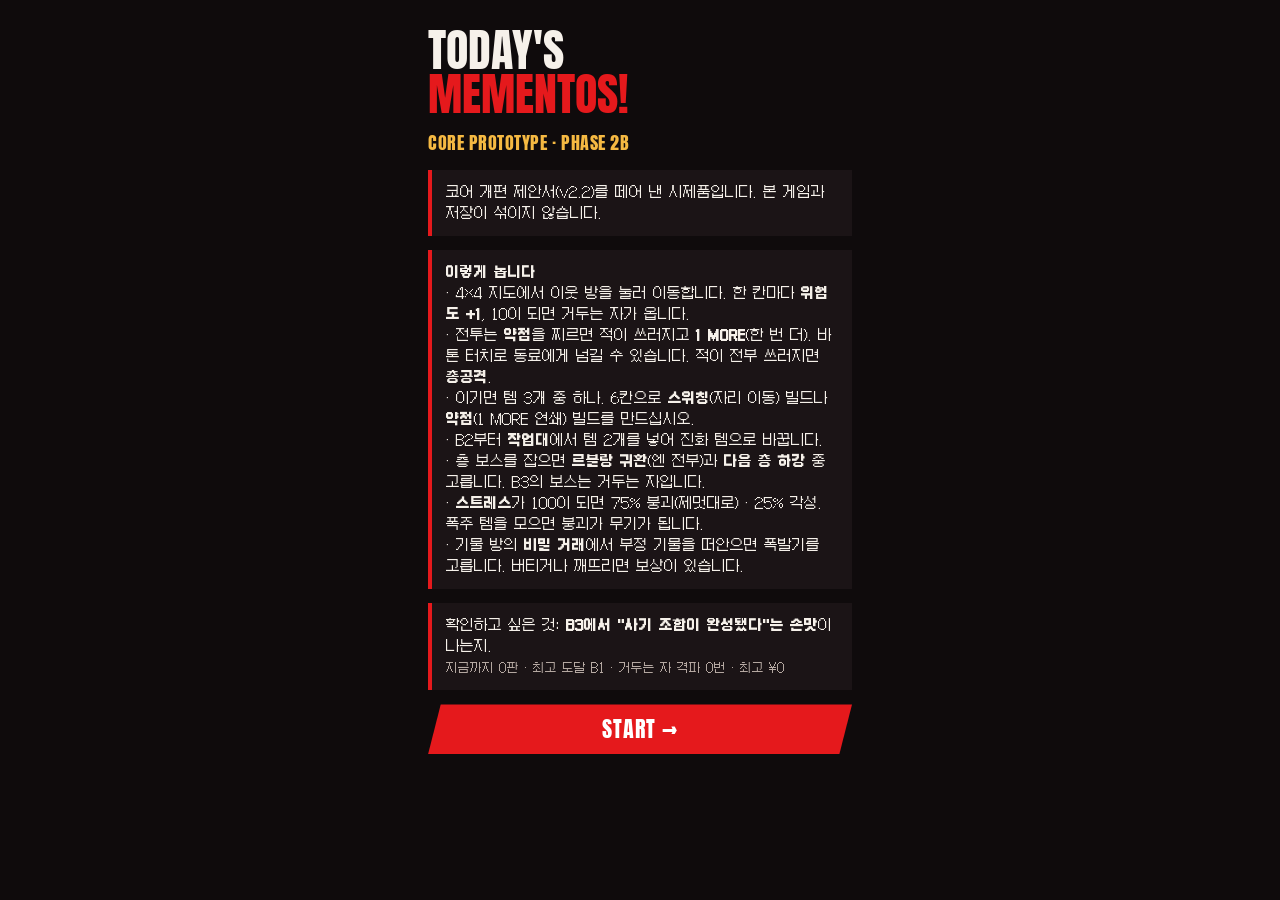
==== proto/index.html @ a1351e14 "시제품 Phase 2b: 스트레스(붕괴/각성) · 폭주 템 6+1 · 부정 기물 4 + 역발상 부적 · 비밀 거래 - 스트레스 100: 75% 붕괴(제멋대로 행동) · 25% 각성" ====
<!DOCTYPE html>
<html lang="ko">
<head>
<meta charset="utf-8">
<meta name="viewport" content="width=device-width,initial-scale=1,viewport-fit=cover">
<title>오늘도 메멘토스! · 코어 시제품</title>
<link href="../fonts/galmuri/galmuri.css" rel="stylesheet">
<link href="https://fonts.googleapis.com/css2?family=Anton&display=swap" rel="stylesheet">
<!-- 코어 개편 시제품 (Phase 2a: B1~B3 · 템 16+5 · 작업대) (docs/core-proto.md). 본 게임(index.html)과 따로 돈다. 그림은 ../img 를 같이 쓴다 -->
<style>
:root{color-scheme:dark;--bg:#0f0b0c;--p:#1b1416;--p2:#2a1e22;--ink:#f6f1ea;--mut:#b9aca5;--red:#e5191c;--red2:#8e0f13;--gold:#f5b942;--line:#3b2b2f;--en:'Anton',Galmuri11,sans-serif;--kr:Galmuri11,'Apple SD Gothic Neo',sans-serif;
 --phys:#d9d2c5;--curse:#b45cff;--elec:#ffe14a;--wind:#5ee08a;--heal:#6ec8ff}
*{box-sizing:border-box}html,body{margin:0;background:var(--bg);color:var(--ink);font:14px/1.5 var(--kr);-webkit-text-size-adjust:100%}
button{font:inherit;color:inherit;border:0;background:none;cursor:pointer;touch-action:manipulation}
button:disabled{opacity:.35;cursor:default}
#app{max-width:460px;margin:0 auto;min-height:100dvh;display:flex;flex-direction:column}
.en{font-family:var(--en);letter-spacing:.03em;font-weight:400}
/* 상단 HUD */
.hud{display:flex;align-items:center;gap:10px;padding:10px 12px 8px;background:#000;border-bottom:4px solid var(--red)}
.hud .fl{font:22px/1 var(--en)}.hud .fl small{display:block;font:11px/1.3 var(--kr);color:var(--mut)}
.hud .sp{flex:1}
.risk{font:16px/1 var(--en);padding:6px 9px;background:var(--gold);color:#141012}.risk.hot{background:var(--red);color:#fff}
.yen{font:20px/1 var(--en)}
.mini{display:grid;grid-template-columns:repeat(4,11px);gap:2px}.mini i{width:11px;height:11px;background:#1d1517}.mini i.v{background:#5a4247}.mini i.k{background:#3a2a2e;outline:1px dashed #6b5157}.mini i.at{background:var(--red)}.mini i.b{box-shadow:inset 0 0 0 2px var(--gold)}
/* 무대 */
.stage{position:relative;height:300px;overflow:hidden;background:linear-gradient(#140d10 0,#1d1316 62%,#2a1c20 62%,#160f11 100%)}
.stage:before{content:'';position:absolute;left:0;right:0;top:64%;height:6px;background:repeating-linear-gradient(90deg,#4b3a3e 0 18px,transparent 18px 30px);opacity:.7}
.stage .rt{position:absolute;left:12px;top:10px;right:12px;font:12px/1.4 var(--kr);color:var(--mut)}
.stage .rt b{display:block;font:20px/1.1 var(--en);color:var(--ink)}
.side{position:absolute;bottom:56px;display:flex;align-items:flex-end;gap:2px}
.side.pt{left:4px}.side.en{right:4px;flex-direction:row}
.unit{position:relative;display:flex;flex-direction:column;align-items:center;width:60px;transition:transform .2s}
.unit img{image-rendering:pixelated;filter:drop-shadow(0 4px 0 rgba(0,0,0,.5))}
.unit.act img{filter:drop-shadow(0 0 6px var(--gold)) drop-shadow(0 4px 0 rgba(0,0,0,.5))}
.unit.ko{opacity:.35;transform:translateY(8px) rotate(-8deg)}
.unit .row{font:10px/1 var(--kr);color:var(--mut);margin-top:4px}
.unit .hb{width:52px;height:5px;background:#3a2a2e;margin-top:3px}.unit .hb i{display:block;height:100%;background:#6fdc6a}.unit .hb i.lo{background:var(--red)}
.unit.hitf{animation:hit .3s}@keyframes hit{0%,100%{transform:none}30%{transform:translateX(-6px)}60%{transform:translateX(5px)}}
.bub{position:absolute;bottom:100%;left:50%;transform:translateX(-50%);width:max-content;max-width:150px;background:var(--ink);color:#141012;font:11px/1.35 var(--kr);padding:5px 7px;margin-bottom:6px;z-index:3;animation:pop .2s}
.bub:after{content:'';position:absolute;top:100%;left:50%;margin-left:-5px;border:5px solid transparent;border-top-color:var(--ink)}
.side.pt .unit:nth-child(2) .bub{margin-bottom:44px}.side.pt .unit:first-child .bub{left:0;transform:none;animation:none}.side.pt .unit:first-child .bub:after{left:24px}/* 맨 왼쪽 말풍선은 화면 밖으로 안 나가게 *//* 가운데 사람 말풍선은 한 층 위로 (겹침 방지) */
@keyframes pop{from{transform:translateX(-50%) scale(.6);opacity:0}}
.foe{position:relative;width:64px;display:flex;flex-direction:column;align-items:center;cursor:pointer}
.foe .bd{width:48px;height:56px;background:radial-gradient(60% 50% at 50% 35%,#3a0f18,#0a0607);border-radius:40% 40% 30% 30%;position:relative;box-shadow:0 0 0 2px #000,0 6px 0 rgba(0,0,0,.5)}
.foe .bd:before,.foe .bd:after{content:'';position:absolute;top:22px;width:9px;height:5px;background:var(--red);box-shadow:0 0 6px var(--red)}.foe .bd:before{left:11px}.foe .bd:after{right:11px}
.foe.boss,.foe.reap{width:96px}.foe.boss .bd{width:76px;height:86px;background:radial-gradient(60% 50% at 50% 30%,#24324a,#05070b)}
.foe.reap .bd{width:80px;height:92px;background:radial-gradient(60% 50% at 50% 30%,#2b2b2b,#000);box-shadow:0 0 0 2px var(--red),0 0 18px var(--red2)}
.foe.sel .bd{outline:3px solid var(--gold);outline-offset:3px}
.foe.down .bd{transform:rotate(80deg) translateX(14px);opacity:.75}
.foe.dead{visibility:hidden}
.foe .nm{font:10px/1.2 var(--kr);margin-top:5px;text-align:center;white-space:nowrap}
.foe .hb{width:52px;height:5px;background:#3a2a2e;margin-top:3px}.foe .hb i{display:block;height:100%;background:var(--red)}
.wk{font:10px/1 var(--kr);padding:2px 4px;margin-top:3px;background:#2a1e22;color:var(--mut)}
.wk.k{color:#141012}
.foe .dn{position:absolute;top:-6px;font:16px/1 var(--en);color:var(--gold);text-shadow:0 2px 0 #000}
.fx{position:absolute;inset:0;pointer-events:none;display:grid;place-items:center;z-index:5}
.fx b{font:52px/1 var(--en);color:#fff;background:var(--red);padding:6px 18px;transform:rotate(-6deg);box-shadow:8px 8px 0 #000;animation:slam .5s}
.fx b.g{background:var(--gold);color:#141012}
@keyframes slam{from{transform:rotate(-6deg) scale(2.2);opacity:0}}
.dmg{position:absolute;top:-24px;font:18px/1 var(--en);color:#fff;text-shadow:0 2px 0 #000;animation:up .8s forwards;z-index:4}.dmg.w{color:var(--gold)}.dmg.h{color:#6fdc6a}
@keyframes up{to{transform:translateY(-18px);opacity:0}}
/* 하단 */
.panel{flex:1;background:var(--p);padding:10px 12px 14px;display:flex;flex-direction:column;gap:9px}
.party{display:grid;grid-template-columns:repeat(3,1fr);gap:6px}
.pc{background:var(--p2);padding:6px 7px;border-left:4px solid var(--c)}
.pc b{font:15px/1 var(--en);color:var(--c)}.pc small{float:right;color:var(--mut);font-size:10px}
.bar{height:6px;background:#3a2a2e;margin-top:4px}.bar i{display:block;height:100%;background:#6fdc6a}.bar.s i{background:#59a7ff}.bar i.lo{background:var(--red)}
.pc .nu{font-size:10px;color:var(--mut);margin-top:2px}
.slots{display:grid;grid-template-columns:repeat(6,1fr);gap:5px}
.slot{height:52px;background:#120d0f;border:2px dashed #3b2b2f;display:flex;flex-direction:column;align-items:center;justify-content:flex-start;padding-top:5px;font-size:19px;line-height:1;position:relative}
.slot.f{border:2px solid var(--line);background:var(--p2)}.slot.f[data-r=증폭]{border-color:#59a7ff}.slot.f[data-r=폭발]{border-color:var(--gold)}
.slot small{position:absolute;bottom:2px;left:0;right:0;text-align:center;font-size:9px;line-height:1.1;color:var(--mut)}
.slot.on{animation:glow .6s}@keyframes glow{50%{box-shadow:0 0 12px var(--gold)}}
.slot.evo{border-color:var(--gold)!important;background:#2b2210}.slot.pick{outline:3px solid #fff;outline-offset:-3px}.slot.seal{opacity:.35;filter:grayscale(1)}
.pk.evo{border-left-color:var(--gold);background:#2b2210}
.bar.t i{background:#b45cff}.bar.t i.hi{background:#ff4fd8}
.md{font-size:10px;padding:0 4px;color:#141012}.md.c{background:#ff4fd8}.md.a{background:var(--gold)}
.negs{display:flex;flex-wrap:wrap;gap:5px}.neg{font-size:11px;padding:4px 7px;background:#2a0f14;border:1px solid var(--red2);color:#ffb3b3}.neg small{color:var(--gold)}
.tip{font-size:12px;color:var(--mut);min-height:18px}
.acts{display:grid;grid-template-columns:1fr 1fr;gap:7px}
.ab{background:var(--p2);padding:9px 10px;text-align:left;border-left:4px solid var(--c,#777);min-height:54px}
.ab b{display:block;font-size:15px}.ab small{display:block;font-size:11px;color:var(--mut)}
.ab.wide{grid-column:1/-1}
.ab.gold{background:var(--gold);color:#141012;border-color:#000}.ab.gold small{color:#3b2b10}
.ab.red{background:var(--red);color:#fff;border-color:#000}.ab.red small{color:#ffd9d9}
.row2{display:flex;gap:7px}.row2>*{flex:1}
.go{background:var(--red);color:#fff;font:22px/1 var(--en);padding:14px;clip-path:polygon(3% 0,100% 0,97% 100%,0 100%);letter-spacing:.04em}
.go.sub{background:#3a2a2e;font-size:18px}
.sm{font-size:12px;color:var(--mut);text-decoration:underline;padding:6px}
.tog{font-size:12px;padding:6px 9px;border:2px solid var(--line);color:var(--mut)}.tog.on{background:var(--ink);color:#141012;border-color:var(--ink)}
/* 큰 지도 */
.map{display:grid;grid-template-columns:repeat(4,1fr);gap:6px;position:relative;aspect-ratio:1/1;max-width:300px;margin:0 auto;width:100%}
.cell{background:#120d0f;display:grid;place-items:center;font-size:22px;position:relative;color:var(--mut)}
.cell.k{background:#241a1d;border:2px dashed #5b444a}.cell.v{background:#33262a}.cell.at{background:var(--red);color:#fff}
.cell.nx{background:#3b2b2f;border:2px solid var(--gold);animation:pulse 1.2s infinite;clip-path:none;font-size:22px;padding:0}
@keyframes pulse{50%{border-color:#fff}}
.cell small{position:absolute;bottom:2px;font-size:9px;color:var(--mut)}.cell.at small{color:#fff}
.lk{position:absolute;background:#5b444a;z-index:0}
/* 대화창 · 선택 */
.dlg{background:#000;border:3px solid var(--ink);padding:10px 12px;position:relative}
.dlg .who{position:absolute;top:-13px;left:10px;background:var(--gold);color:#141012;font:14px/1 var(--en);padding:4px 8px}
.dlg p{margin:6px 0 0}.dlg q{display:block;margin-top:6px;color:var(--gold)}.dlg q:before,.dlg q:after{content:''}
.cmd{border:3px dashed var(--gold);padding:10px;background:#1a1410}
.cmd h3{margin:0;font:18px/1 var(--en);color:var(--gold)}.cmd h3 span{float:right;font:12px var(--kr);color:var(--mut)}
.pick{display:grid;gap:7px}
.pk{background:var(--p2);padding:10px;text-align:left;border-left:4px solid var(--line);display:flex;gap:10px;align-items:center}
.pk .ic{font-size:26px;width:34px;text-align:center}.pk b{font-size:15px}.pk small{display:block;color:var(--mut);font-size:11px}
.pk .tg{font-size:10px;padding:1px 5px;background:#000;color:var(--gold);margin-left:4px;vertical-align:2px}
.pk.syn{border-left-color:var(--gold)}
.log{max-height:160px;overflow:auto;font-size:12px;background:#0b0809;padding:6px 8px;color:var(--mut)}
.log p{margin:2px 0}.log p b{color:var(--ink)}
.title{padding:28px 18px;display:flex;flex-direction:column;gap:14px}
.title h1{font:46px/.95 var(--en);margin:0}.title h1 span{color:var(--red)}
.title p{margin:0;color:var(--mut)}
.card{background:var(--p);padding:12px 14px;border-left:4px solid var(--red)}
.card b{color:var(--ink)}
.res dl{display:grid;grid-template-columns:auto 1fr;gap:4px 14px;margin:8px 0}.res dt{color:var(--mut)}.res dd{margin:0;text-align:right;font-family:var(--en);font-size:18px}
</style>
</head>
<body>
<div id="app"></div>
<script>
/*LINES-BEGIN*/const LINES={"lines":{"joker":{"find":["뭔가 있어.","여기, 냄새가 나.","저쪽, 뭔가 빛나는데.","흔적이 새로워. 가 보자.","눈에 띄는 게 있네."],"chat":["다들, 여유 있게 가자.","끝나면 커피 한잔하자.","다들 기세 좋은데. 이대로 가자.","오늘은 운이 따르는 날이네.","무리하지 말고 천천히 가자.","푹 쉬었더니 몸이 가볍네. 가 보자.","…커피 한 잔 더 마시고 올 걸 그랬나.","지난번 쇠사슬 소리가 아직도 귀에 남네.","다들 페이스 괜찮지?","오늘은 어디까지 가 볼까.","선로가 유난히 조용하네."],"reply":["그렇군.","좋아.","…재밌네.","나쁘지 않은데.","화려하게 터뜨렸네. 일단 수습하자.","괜찮아, 나도 가끔 그래.","나쁘지 않은 생각이야."],"support":["무리하지 마. 내가 받쳐 줄게.","숨 좀 돌려, {대상}.","아직 끝낼 수 없어. 힘내."],"protect":["뒤로 물러서. 여긴 내가 맡을게.","{대상}, 뒤로. 여긴 내가 막아.","{대상}에겐 손대지 마.","위험해, {대상}! 내 뒤로."],"hurt":["…아직 괜찮아.","…지금 건 못 본 걸로 해 줘.","큭… 한 대 허용했네.","이 정도론 안 쓰러져."],"win":["쇼타임은 끝이야.","깔끔하게 끝났네.","깔끔하게 끝냈네."],"trap":["이 냄새… 함정이지.","멈춰. 바닥이 수상해.","함정이야. 발밑 조심해."],"treasure":["좋은 걸 찾았어.","꽤 쏠쏠한 수확이야.","꽤 괜찮은 수확이야."],"enemy":["가자.","마지막까지 방심하지 마.","정체를 보여 줘.","쇼타임이야."],"argue":["난 내 방식대로 할게.","그건 동의 못 해.","지금은 내 판단을 믿어 줘."],"gambit":["맡겨 둬.","비장의 수를 써 볼까.","여기서 흐름을 바꾸지."],"back":["오늘도 무사히 돌아왔네.","르블랑 카레 냄새가 그리웠어.","다들 수고했어. 푹 쉬어.","오늘 수확도 꽤 괜찮네."],"decide":["기다릴 시간 없어. 내가 정하지.","망설이면 놓쳐. 이쪽으로 가자."]},"mona":{"find":["오, 이 몸의 코가 반응한다고!","저쪽이다! 보물 냄새가 난다고!","이 몸의 레이더가 울린다고!","이 몸의 눈은 못 속인다고!"],"chat":["흥, 이 몸이 있으니까 안심하라고!","다들 이 몸만 따라오라고!","오늘 컨디션 최상이라고!","다들 기운 내! 이 몸이 있잖아!","푹 자고 일어났더니 털 윤기부터 다르다고!","하암… 이 몸한테도 낮잠 시간은 필요하다고!","지난 판 실수는 이제 잊어버리라고! 오늘은 완벽할 거니까!","괴도단답게 우아하게 가자고!","어이, 보물 놓치지 말고 잘 살피라고!","오늘따라 모나 버스 엔진 소리가 좋네!"],"reply":["뭐라고?! 이 몸을 무시하는 거냐?","흥, 당연하지!","오, 그건 꽤 그럴듯한데?","하아… 이 몸이 한눈판 사이에 사고를 치다니!","오, 꽤 쓸 만한 의견인데?"],"support":["이 몸한테 맡기라고! 금방 낫게 해 주지!","{대상}, 이 몸이 바로 고쳐 주지!","쓰러지면 안 된다고! 자, 회복이야!"],"protect":["{대상}, 뒤로 빠지라고!",["어이 스컬! 정신 차리고 뒤로 빠지라고!","ryuji"],"{대상}(은)는 이 몸이 지킨다고!","어딜 노리는 거야! {대상}, 피해!"],"hurt":["으윽… 털이 엉망이 됐잖아!","아야야! 지금 건 반칙이라고!","아, 아니야! 이 몸의 고도의 전술이라고!","으악! 이 몸을 감히 치다니!","크윽… 방심한 틈을 찔렸어!"],"win":["봤냐? 이 몸의 활약을!","이 몸 앞에선 어림도 없지!","흐흥, 이 몸 앞에서는 식은 죽 먹기지!"],"trap":["잠깐! 수상한 냄새가 난다고.","여긴 깊어서 함정이 교묘하다고! 조심해!","어이, 거기 밟지 마! 함정이라고!","이 몸의 수염이 경고하고 있어! 조심해!"],"treasure":["보물이다아! 이건 이 몸이 찾은 거라고!","우효오! 반짝이는 건 다 내 거야!","우오오! 눈이 부시다! 보물이다!"],"enemy":["섀도다! 이 몸이 상대해 주지!","어이, 앞길 막지 말라고!","이 몸이 단숨에 정리해 주지!"],"argue":["이 몸 말이 맞다니까!",["어이 스컬! 생각 좀 하고 움직이라고!","ryuji"],"야! 대체 뭘 건드린 거냐고!!","뭐라고?! 이 몸 말을 무시하는 거냐!","흥, 나중에 후회해도 난 모른다고!"],"back":["이 몸 덕분에 다들 무사했다고. 참치는 언제 나오냐?","오늘도 완벽했어! 이제 자러 가자고!","휴, 역시 르블랑이 제일 편하다니까!","다들 수고했어! 내일도 이 몸한테 맡겨!"],"decide":["우물쭈물할 틈 없다고! 이 몸이 정한다!","이 몸의 감을 믿으라고! 바로 간다!"]},"ryuji":{"find":["야, 이거 봐! 뭐가 있다고!","오, 저기 뭐 있는 거 아니냐?","어?! 저 구석에 뭐 숨겨져 있잖아!","오! 저기 뭔가 숨겨져 있는데?!"],"chat":["야, 끝나면 라멘 먹으러 가자고!","이번엔 내가 제일 많이 찾는다고!","분위기 왜 이래? 라멘 얘기라도 할까?","오늘 우리 완전 무적 아니냐?!","오, 오늘 다리 엄청 가벼운데?! 제일 먼저 뛰어가 주지!","야, 나 몇 판째 뛰고 있는 거냐?! 다리 풀리겠네 진짜…","아까 날 감싸 준 거 아직 기억한다고! 이번엔 내가 갚아 주지!","오늘따라 몸이 엄청 가볍다고!","야, 오늘은 왠지 대박 터질 것 같지 않냐?","여긴 몇 번을 와도 참 넓어 터졌네."],"reply":["엉? 진짜냐?!","하하, 그거 대박이다!","오케이! 바로 가자고!","에이, 설마 그럴 리가!","푸하핫! 야, 방금 진짜 대박이었다고!"],"support":["괜찮냐?! 내가 앞장설게!","{대상}, 버틸 수 있냐?! 이거 받아!","무리하지 말라고! 잠깐 숨 돌려!"],"protect":["{대상}, 뒤로 빠져! 여긴 내가 막는다고!","{대상}한테 손대면 가만 안 둔다고!","비켜, {대상}! 이건 내가 받아 낸다!"],"hurt":["크윽… 이 정도는 아무것도 아니라고!","으아악! 잠깐만, 나 지금 뭐 밟은 거냐?!","으악! 아파 죽겠네 진짜!","제기랄, 제대로 맞았잖아!"],"win":["대박! 해냈다고!","어때! 내 한 방 맛봤냐?!","이야~ 후반전인데도 힘 남아돈다고!","어때, 우리 실력 제대로 봤냐?!"],"trap":["엥, 함정? 그냥 부수면 되잖아?","어? 잠깐! 저거 밟으면 터지는 거 아니냐?!","야야, 스톱! 바닥에 이상한 줄 있잖아!"],"treasure":["오오, 대박! 이거 돈 되는 거 아니냐?!","이야~ 오늘 라멘 곱빼기 각이다!","야, 이거 완전 횡재 아니냐?!"],"enemy":["야, 덤비라고!","딱 잘 걸렸어! 몸 좀 풀어 볼까!","오케이, 전부 날려 버리자고!","한 방에 끝내 줄게, 각오해!"],"argue":["아, 그러니까 내 말은!",["야, 고양이 주제에 잔소리 좀 그만해!","mona"],"어이, 나 말고도 사고 치는 놈이 있었네?!","야, 왜 내 말은 듣지도 않냐고!","아 진짜, 너무 꽉 막힌 거 아니냐?!"],"back":["야, 오늘 진짜 빡셌다… 근데 재밌었다고!","배고파 죽겠네… 카레 한 그릇만!","크으~ 돌아오니까 살 것 같네! 다들 고생했어!","오늘도 대박이었지? 다음 판도 기대된다고!"],"decide":["아 몰라, 내가 정한다!","고민해 봤자지! 일단 부딪혀 보자고!"]}},"pairs":[{"a":"ryuji","b":"mona","qa":"야, 너 자꾸 고양이처럼 킁킁대지 마.","qb":"이 몸은 고양이가 아니라니까! 보물 탐지 중이야!","end":{"who":"ryuji","q":"그게 그거잖아!"}},{"a":"joker","b":"ryuji","qa":"류지, 너무 앞서가지 마.","qb":"아, 걱정 마! 문제 생기면 내가 먼저 막아 준다고!","end":{"who":"joker","q":"그게 제일 걱정인데."}},{"a":"joker","b":"mona","qa":"모나, 오늘 감은 어때?","qb":"최고지! 이 몸의 직감은 절대 안 빗나간다고!","end":null},{"a":"ryuji","b":"mona","qa":"야 모나, 방금 건 좀 멋있었다고!","qb":"흐흥, 이제야 이 몸의 진가를 알았냐 스컬!","end":{"who":"ryuji","q":"아, 칭찬 괜히 했네!"}},{"a":"mona","b":"ryuji","qa":"어이 스컬, 조커랑 이 몸이 처음 만났을 때 기억하냐?","qb":"당연하지! 네가 감옥에서 엄청 거들먹거렸잖아!","end":{"who":"joker","q":"그때나 지금이나 똑같네."}},{"a":"mona","b":"ryuji","qa":"어이 스컬, 방금 이 몸이 미끄러진 거 못 봤지?!","qb":"야, 네가 천장까지 날아가는 걸 못 본 놈이 어딨냐!","end":{"who":"mona","q":"입 다물라고!!"}},{"a":"joker","b":"ryuji","qa":"류지, 저기 자판기 또 쳐다보고 있지.","qb":"아니, 이번엔 진짜 대박 캔이 나올 것 같단 말이야!","end":{"who":"joker","q":"100엔은 네 돈으로 넣어."}},{"a":"mona","b":"joker","qa":"오늘도 출발 좋네, 조커! 이 몸만 믿고 따라오라고!","qb":"그래, 길 안내는 맡길게, 파트너.","end":{"who":"mona","q":"흐흥, 든든하지?"}},{"a":"joker","b":"ryuji","qa":"류지, 오늘따라 텐션이 엄청 높은데.","qb":"당연하지! 푹 자고 나왔더니 오늘 대박 칠 예감이 팍팍 온다고!","end":{"who":"joker","q":"기대할게."}}],"chem":[{"a":"ryuji","b":"mona","qa":"고양이 주제에 지도는 잘 읽네?","qb":"고양이가 아니라고 몇 번을 말해!","end":null},{"a":"mona","b":"ryuji","qa":"흥, 저 녀석한테는 한마디도 안 걸 거야.","qb":"나도 고양이랑은 말 안 섞는다고!","end":{"who":"ann","q":"언제까지 저럴 거야…"}},{"a":"mona","b":"ryuji","qa":"어이 스컬… 아까는 제법 듬직했다고.","qb":"뭐, 뭐야 갑자기! 기분 나쁘게 왜 칭찬하고 그래!","end":null},{"a":"ryuji","b":"mona","qa":"야 모나, 이제 네 잔소리 안 들으면 좀 허전하다고.","qb":"흐흥, 이 몸의 소중함을 이제야 알았냐 스컬!","end":null},{"a":"joker","b":"mona","qa":"오늘도 잘 부탁해, 파트너.","qb":"당연하지, 조커! 이 몸과 네 조합은 무적이라고!","end":null},{"a":"joker","b":"mona","qa":"모나, 이번엔 네가 좀 성급했어.","qb":"흥… 조커까지 이 몸 편을 안 들어 주다니.","end":null},{"a":"joker","b":"ryuji","qa":"류지, 오른쪽은 네가 뚫어 줘.","qb":"오케이! 내 방망이 맛 좀 제대로 보여 주지!","end":null},{"a":"joker","b":"ryuji","qa":"등 뒤는 늘 네게 맡기고 있어, 류지.","qb":"하하, 당연하지! 우린 처음부터 최강 콤비잖아!","end":null},{"a":"joker","b":"ryuji","qa":"류지, 소리 좀 낮춰. 섀도 다 몰려오겠다.","qb":"아 진짜, 신나서 그랬단 말이야! 리더 너무 엄격한 거 아니냐?!","end":null},{"a":"joker","b":"ryuji","qa":"류지, 아까는 분명 기다리라고 했잖아.","qb":"…알았다고. 다음엔 말없이 안 튀어 나갈게.","end":null}],"solo":[{"who":"joker","n":"조커가 아무도 못 본 환기구로 슬쩍 들어갔다 나왔다.","q":"지름길이야."},{"who":"joker","n":"조커가 바닥에 흩어진 동전을 모아 왔다.","q":"재밌겠는데."},{"who":"joker","n":"조커가 멀리 있는 섀도의 움직임을 가만히 관찰했다.","q":"저 녀석, 약점이 보여."},{"who":"mona","n":"모르가나가 코를 킁킁거리며 혼자 구석으로 달려갔다.","q":"이 냄새는… 틀림없다고!"},{"who":"mona","n":"모르가나가 꼬리를 세우고 잔소리를 늘어놨다.","q":"다들 긴장 풀지 말라고!"},{"who":"mona","n":"모르가나가 반짝이는 병뚜껑을 보물로 착각했다.","q":"보, 보물이… 아니잖아!"},{"who":"ryuji","n":"류지가 막힌 철문을 냅다 걷어찼다.","q":"일단 부딪혀 보자고!"},{"who":"ryuji","n":"류지가 낡은 자판기 버튼을 연타했다. 100엔을 잃었다.","q":"야, 이거 아직 돌아가냐?!"},{"who":"ryuji","n":"류지가 혼자 앞서 달려 나갔다가 기둥에 부딪혔다.","q":"으악! 누가 여기 기둥 세웠냐?!"},{"who":"joker","n":"조커가 장갑을 고쳐 끼며 섀도의 시선을 슬쩍 따돌렸다.","q":"여긴 내가 정리할게."},{"who":"mona","n":"모르가나가 좌석 밑에 숨겨 둔 비상 간식을 꺼내 나눠 줬다.","q":"이 몸의 비상식량이라고!"},{"who":"ryuji","n":"류지가 떨어져 있던 동전을 줍다 미끄러져 엉덩방아를 찧었다.","q":"아얏! 근데 500엔 주웠다고!"},{"who":"joker","n":"조커가 섀도의 시선을 끌고 동료들에게 안전한 지름길을 열어 줬다.","q":"이쪽이 빨라."},{"who":"joker","n":"조커가 어둠 속 자물쇠를 와이어 하나로 단숨에 따 냈다.","q":"잠겨 있었네. 이제 됐어."},{"who":"joker","n":"조커가 잠깐 멈춰 서서 커피 원두 향이 나는 기묘한 상자를 살폈다.","q":"르블랑이랑 비슷한 향이네."},{"who":"mona","n":"모르가나가 차량 경적을 짧게 울려 숨어 있던 섀도를 쫓아냈다.","q":"길 비켜! 이 몸이 지나간다!"},{"who":"mona","n":"모르가나가 어둠 속에서 번쩍이는 유실물 지갑을 물어 왔다.","q":"후훗, 오늘 수확 최고라고!"},{"who":"mona","n":"모르가나가 미끄러운 타일 위에서 네 발로 미끄러져 벽에 부딪혔다.","q":"아, 아무도 못 봤지?!"},{"who":"ryuji","n":"류지가 무거운 컨테이너를 번쩍 들어 올려 아래에 깔린 보물을 꺼냈다.","q":"이야~ 힘쓰는 건 나한테 맡기라고!"},{"who":"ryuji","n":"류지가 발소리 크게 내며 뛰어가다 섀도 무리의 시선을 끌어 버렸다.","q":"어… 잠깐, 다 이쪽 보는데?!"},{"who":"ryuji","n":"류지가 구석에서 아직 따뜻한 캔커피를 발견하고 신나서 흔들었다.","q":"오! 이거 대박인데?!"},{"who":"joker","n":"조커가 멋있게 난간을 뛰어넘다 코트 자락이 걸려 그대로 매달렸다.","q":"…지금 건 못 본 걸로 해 줘."},{"who":"mona","n":"모르가나가 보물상자를 덥석 열었다가 용수철 함정에 맞아 튕겨 나갔다.","q":"이 몸의 고도의 회피 기동이라고!"},{"who":"ryuji","n":"류지가 낡은 파이프를 건드려 천장에서 먼지 폭탄이 전원 위로 쏟아졌다.","q":"으아악! 내 잘못 아니라고!"}],"reaper":["…어디선가 쇠사슬 끌리는 소리가 들린다.","선로 끝에서 쇠사슬을 늘어뜨린 거대한 그림자가 걸어 나왔다.","공기가 급격히 차가워지며 선로 저편에서 둔탁한 금속음이 울려 퍼졌다.","쇠사슬이 바닥을 긁는 소리가 바로 다음 통로까지 바짝 다가왔다.","붉은 안개를 가르고 쌍권총과 쇠사슬을 두른 거두는 자가 시야에 들어왔다!","모나 버스가 타이어 연기를 내며 급가속해 거두는 자의 사정거리에서 벗어났다!","거두는 자의 일격이 선로를 뒤흔들며 괴도단의 퇴로를 완전히 끊어 버렸다!"]};/*LINES-END*/
const IMG=document.documentElement.dataset.img||'../img/';
const $=s=>document.querySelector(s),R=(a,b)=>a+Math.floor(Math.random()*(b-a+1)),pick=a=>a[Math.floor(Math.random()*a.length)],chance=p=>Math.random()<p,sleep=ms=>new Promise(r=>setTimeout(r,ms));
const esc=t=>String(t??'').replace(/[&<>"]/g,c=>({'&':'&amp;','<':'&lt;','>':'&gt;','"':'&quot;'}[c]));
/* ============ 데이터 ============ */
const ELS=['물리','주원','전격','질풍'];
const EL={물리:'var(--phys)',주원:'var(--curse)',전격:'var(--elec)',질풍:'var(--wind)',회복:'var(--heal)'};
const CH={
 joker:{name:'조커',code:'JOKER',col:'#ff4a4a',w:59,hp:62,sp:30,sk:[
  {n:'단검 돌진',el:'물리',pow:14,sp:0,rows:[1,2],adv:1,d:'한 칸 앞으로 나가며 벤다'},
  {n:'에이하',el:'주원',pow:18,sp:6,rows:[1,2,3],d:'어느 열에서든 주원 공격'}]},
 ryuji:{name:'류지',code:'SKULL',col:'#ffb020',w:53,hp:78,sp:24,sk:[
  {n:'돌격',el:'물리',pow:22,sp:0,rows:[1],d:'1열에서만. 강한 물리'},
  {n:'지오',el:'전격',pow:17,sp:6,rows:[1,2],d:'1~2열에서 전격 공격'}]},
 mona:{name:'모르가나',code:'MONA',col:'#49d0c0',w:51,hp:52,sp:34,sk:[
  {n:'갈',el:'질풍',pow:15,sp:5,rows:[1,2,3],d:'어느 열에서든 질풍 공격'},
  {n:'디아',el:'회복',pow:25,sp:5,rows:[2,3],d:'2~3열에서. 가장 다친 동료 회복'}]}};
const FOES={
 bat:{n:'흡혈 박쥐',hp:24,atk:7,weak:'전격'},
 goo:{n:'끈적이',hp:30,atk:6,weak:'질풍',res:'물리'},
 armor:{n:'녹슨 갑옷',hp:36,atk:9,weak:'주원',res:'물리'},
 imp:{n:'불꽃 도깨비',hp:26,atk:8,weak:'물리'},
 mask:{n:'가면 무희',hp:32,atk:9,weak:'질풍',res:'주원'},
 crow:{n:'까마귀 떼',hp:28,atk:8,weak:'전격',res:'질풍'}};
/* 층마다 관문 보스. 거두는 자는 B3에서 일부러 잡으러 간다 (역공략) */
const BOSSES=[
 {n:'검표원의 그림자',hp:150,atk:11,weak:'전격',boss:'ticket',d:'두 번 공격 · 3턴마다 전체 공격 · 체력 절반에서 졸개'},
 {n:'분실물 보관소의 주인',hp:250,atk:13,weak:'주원',res:'물리',boss:'lost',d:'두 번 공격 · 2턴마다 템 1칸 봉인 · 체력 절반에서 졸개'},
 {n:'거두는 자',hp:400,atk:17,weak:'rot',boss:'reaper',d:'두 번 공격 · 약점이 매 턴 바뀜 · 3턴마다 쇠사슬 전체 공격'}];
const REAPER={n:'거두는 자',hp:260,atk:22,weak:null,reap:1};
const FLOORS=[
 {n:'환승 구역',rooms:7,types:['battle','battle','battle','chest','curio']},
 {n:'유실물 보관실',rooms:8,types:['battle','battle','battle','chest','curio','bench']},
 {n:'버려진 플랫폼',rooms:9,types:['battle','battle','battle','battle','chest','curio','bench']}];
/* 템: 두 축(스위칭 · 약점) × 발동기 · 증폭기 · 폭발기. 같은 템은 겹쳐 쌓인다. 거울 파편은 발동기 효과를 한 번 더 */
const ITEMS={
 boots:{n:'스프링 부츠',ic:'👟',r:'발동',ax:'스위칭',d:'자리를 옮길 때마다 무작위 적에게 8 피해'},
 pass:{n:'지하철 정기권',ic:'🎫',r:'발동',ax:'스위칭',d:'바톤 터치를 받은 동료에게 실드 +12'},
 gear:{n:'회전문 톱니',ic:'⚙️',r:'발동',ax:'스위칭',d:'자리를 옮긴 사람 SP +4'},
 mirror:{n:'거울 파편',ic:'🪞',r:'증폭',ax:'공용',d:'모든 발동기 효과가 한 번 더 터진다'},
 oil:{n:'윤활유 캔',ic:'🛢️',r:'증폭',ax:'스위칭',d:'턴당 1번, 자리 교대가 행동을 쓰지 않는다'},
 coat:{n:'잔상 코트',ic:'🧥',r:'증폭',ax:'스위칭',d:'자리를 옮기면 다음 피격 1번을 피한다'},
 envelope:{n:'예고장 봉투',ic:'✉️',r:'폭발',ax:'스위칭',d:'한 턴에 이동·1 MORE 합계 4번이면 총공격 자동 발동'},
 express:{n:'급행 열차표',ic:'🚄',r:'폭발',ax:'스위칭',d:'자리를 옮길 때마다 이번 전투 공격력 +25% (누적)'},
 lens:{n:'분석 렌즈',ic:'🔍',r:'발동',ax:'약점',d:'전투 시작 시 약점 모르는 적 1체의 약점 공개'},
 glove:{n:'전도성 장갑',ic:'🧤',r:'발동',ax:'약점',d:'약점을 찌르면 옆 적에게도 절반 피해'},
 term:{n:'교란 단말기',ic:'📟',r:'발동',ax:'약점',d:'DOWN된 적을 치면 SP +6'},
 relay:{n:'연쇄 릴레이',ic:'🔗',r:'증폭',ax:'약점',d:'1 MORE마다 이번 전투 피해 +30% (누적)'},
 chip:{n:'감염 칩',ic:'🦠',r:'증폭',ax:'약점',d:'약점으로 DOWN시킬 때마다 이번 전투 적 전체가 받는 피해 +15%'},
 battery:{n:'배터리 팩',ic:'🔋',r:'증폭',ax:'약점',d:'SP 스킬을 쓰면 30% 확률로 SP 환급'},
 ticket:{n:'쇼타임 티켓',ic:'🎟️',r:'폭발',ax:'약점',d:'한 턴에 1 MORE 3번이면 적 전체 40 피해 + 전원 DOWN'},
 dice:{n:'만능의 주사위',ic:'🎲',r:'폭발',ax:'약점',d:'총공격 피해 ×2, 총공격 뒤 전원 HP·SP 30% 회복'},
 thorn:{n:'가시 목걸이',ic:'📿',r:'발동',ax:'폭주',d:'스트레스 10당 그 사람 공격력 +15%'},
 clock:{n:'깨진 회중시계',ic:'⏱️',r:'발동',ax:'폭주',d:'붕괴하는 순간 무작위 적에게 30 피해'},
 phones:{n:'분노의 헤드폰',ic:'🎧',r:'발동',ax:'폭주',d:'맞으면 스트레스 +15 더, 대신 때린 적에게 10 반격'},
 badge:{n:'공명 뱃지',ic:'📛',r:'증폭',ax:'폭주',d:'가시 목걸이 보너스를 파티 최고 스트레스 기준으로 전원이 받는다'},
 valve:{n:'압력 밸브',ic:'🧯',r:'증폭',ax:'폭주',d:'스트레스 70 이상인 사람 피해 ×1.8'},
 fuse:{n:'도화선',ic:'🧨',r:'증폭',ax:'폭주',d:'붕괴해도 더 아프게 맞지 않고, 50%는 강한 폭주 일격이 된다'},
 mask:{n:'광기의 가면',ic:'🎭',r:'폭발',ax:'폭주',d:'스트레스 80 이상이면 모든 공격이 약점 판정 + 피해 ×1.3'},
 seal:{n:'적반하장 인장',ic:'🔴',r:'폭발',ax:'폭주',d:'동료가 쓰러질 때마다 남은 전원 공격력 +100% · 즉시 각성'},
 contra:{n:'역발상 부적',ic:'🧿',r:'증폭',ax:'부정',d:'가진 부정 기물 1개당 파티 공격력 +35%'}};
/* 부정 기물: 최대 3개, 별도 칸. 버티거나 깨뜨리면 보상 (붕스 시뮬우주 방식) */
const NEG={
 crack:{n:'깨진 정기권',ic:'💔',d:'매 전투 시작 시 전원 스트레스 +15',up:'3전투 버티면 깨지며 폭발기 확정 3지선다',goal:3},
 cuffs:{n:'녹슨 수갑',ic:'⛓️',d:'1열은 자리 이동 불가(1열과 맞바꾸기도 불가)',up:'전투 엔 ×2 · 작업대에서 해체하면 템 3지선다'},
 chain:{n:'쇠사슬 파편',ic:'🔩',d:'방을 옮길 때 위험도 +1 더',up:'보물 상자에서 템 2번 고르기'},
 radio:{n:'먹통 무전기',ic:'📻',d:'바톤 터치 불가',up:'보스나 섀도 5체를 쓰러뜨리면 깨지며 전원 최대 HP +20 · 지휘 +2',goal:5}};
/* 진화 템: 작업대에서 아무 템 2개를 넣으면 넣은 템 계열 위주로 3개 중 하나 */
const EVO={
 sboots:{n:'초음속 부츠',ic:'⚡',r:'진화',ax:'스위칭',d:'자리를 옮길 때마다 적 전체에 8 피해 2번'},
 rails:{n:'무한 선로',ic:'🛤️',r:'진화',ax:'스위칭',d:'자리 교대가 턴당 3번까지 행동을 쓰지 않고, 옮길 때마다 공격력 +10%'},
 gaunt:{n:'과부하 건틀릿',ic:'🦾',r:'진화',ax:'약점',d:'약점을 찌르면 이번 턴 모든 적의 약점이 그 속성'},
 navi:{n:'내비의 코어',ic:'💠',r:'진화',ax:'약점',d:'전투 시작 시 적 전원 약점 공개 + 첫 턴 피해 +50%'},
 gold:{n:'골드 쇼타임',ic:'🏆',r:'진화',ax:'약점',d:'한 턴에 1 MORE 2번이면 적 전체 60 피해 + 전원 DOWN'},
 choker:{n:'광전사의 초커',ic:'⛓',r:'진화',ax:'폭주',d:'스트레스 60 이상이면 매 턴 시작에 적 1체 20 피해 + 자기 HP 10 회복'}};
const IT=id=>ITEMS[id]||EVO[id];
const ROOM={start:{ic:'🚪',n:'입구'},battle:{ic:'⚔️',n:'전투'},chest:{ic:'📦',n:'보물 상자'},curio:{ic:'❓',n:'기물'},bench:{ic:'🔧',n:'작업대'},boss:{ic:'💀',n:'관문 보스'}};
const RISK_MAX=10;
/* ============ 저장 (시제품 기록만) ============ */
let SV={runs:0,wins:0,best:0,deep:0,weak:{}};try{Object.assign(SV,JSON.parse(localStorage.getItem('mm-proto')||'{}'))}catch(e){}
const save=()=>{try{localStorage.setItem('mm-proto',JSON.stringify(SV))}catch(e){}};
/* ============ 대사 (시트 그대로, tools/proto_lines.py) ============ */
const KEYS=new Set(['find','chat','reply','support','protect','hurt','argue','back','enemy','win','trap','treasure','decide','gambit']);
function line(who,k,tg){const L=((LINES.lines||{})[who]||{})[k]||[];const c=L.filter(x=>!Array.isArray(x)||!tg||x[1]===tg),x=pick(c.length?c:L);if(!x)return '';
 const t=Array.isArray(x)?x[0]:x;return t.replace(/\{대상\}/g,tg&&CH[tg]?CH[tg].name:'다들').replace(/\{[^}]+\}/g,'')}
const G={};let ui={screen:'title',busy:false,fx:null,log:false};
function log(t,who){G.log.push({t,who});if(G.log.length>120)G.log.shift()}
function say(id,k,tg,ms=2200){const t=KEYS.has(k)?line(id,k,tg):k;/* 상황 키면 시트 대사에서 고르고, 아니면 받은 문장 그대로 */if(!t)return;G.bub[id]={t,until:Date.now()+ms};log(t,id);setTimeout(render,ms+30)}
/* ============ 판 시작 · 층 ============ */
function newRun(){Object.assign(G,{party:['ryuji','joker','mona'].map((id,i)=>({id,c:CH[id],hp:CH[id].hp,max:CH[id].hp,sp:CH[id].sp,msp:CH[id].sp,row:i+1,st:0,mode:null})),
 fl:0,risk:0,yen:0,items:[],neg:[],kills:0,cmd:3,log:[],bub:{},battle:null,ev:null,pick:null,end:null,cleared:false,
 stats:{battles:0,maxMore:0,moreT:0,rooms:1,allout:0,showtime:0,evo:0,best:0},auto:false});
 newFloor(0);log('조커 · 류지 · 모르가나 파티가 메멘토스에 들어섰다.');say('joker','chat')}
function newFloor(f){G.fl=f;G.map=genMap(FLOORS[f]);G.at=G.map.start;G.map.vis=new Set([G.at]);G.map.done=new Set([G.at]);G.flBattles=0;G.reaperMet=false;ui.screen='map';
 if(f){log(`B${f+1} ${FLOORS[f].n} — 선로가 더 깊이 이어진다.`)}render()}
function genMap(F){const N=[],nb=i=>[i-4,i+4,i%4?i-1:-1,i%4<3?i+1:-1].filter(x=>x>=0&&x<16);
 const start=12+R(0,3),S=[start];while(S.length<F.rooms){const a=pick(S),b=pick(nb(a));if(!S.includes(b)){S.push(b);N.push([a,b])}}
 if(chance(.6)){const c=[];for(const a of S)for(const b of nb(a))if(a<b&&S.includes(b)&&!N.some(([x,y])=>(x===a&&y===b)||(x===b&&y===a)))c.push([a,b]);if(c.length)N.push(pick(c))}
 const adj=i=>N.filter(e=>e.includes(i)).map(e=>e[0]===i?e[1]:e[0]),dist={[start]:0},q=[start];while(q.length){const a=q.shift();for(const b of adj(a))if(!(b in dist)){dist[b]=dist[a]+1;q.push(b)}}
 const boss=S.filter(x=>x!==start).sort((a,b)=>dist[b]-dist[a])[0],rest=S.filter(x=>x!==start&&x!==boss).sort(()=>Math.random()-.5),T={[start]:'start',[boss]:'boss'};
 rest.forEach((x,i)=>T[x]=F.types[i]);return {cells:S,edges:N,adj,start,boss,T}}
const known=i=>G.map.vis.has(i)||[...G.map.vis].some(v=>G.map.adj(v).includes(i));
function move(to){if(ui.busy||!G.map.adj(G.at).includes(to))return;G.at=to;G.risk=Math.min(RISK_MAX,G.risk+1+(hasNeg('chain')?1:0));if(G.risk>=7)for(const m of alive())addSt(m,4);G.map.vis.add(to);G.stats.rooms++;
 for(const m of G.party)if(m.hp>0)m.sp=Math.min(m.msp,m.sp+4);
 const t=G.map.T[to],fresh=!G.map.done.has(to);log(`B${G.fl+1} · ${ROOM[t].n} 방으로 이동했다. (위험도 ${G.risk})`);
 if(G.risk>=RISK_MAX&&!G.reaperMet){G.reaperMet=true;log(pick((LINES.reaper||[]).slice(0,5))||'…쇠사슬 소리가 바로 뒤에서 들린다.');
  if(G.fl===2){G.map.done.add(G.map.boss);log('거두는 자가 먼저 찾아왔다. 여기서 끝을 본다!');return startBattle('boss')}/* B3: 관문 보스가 곧 거두는 자 */
  return startBattle('reaper')}
 if(G.risk===7)log('…어디선가 쇠사슬 끌리는 소리가 들린다. (위험도 10에서 거두는 자 출현)');
 if(!fresh){march();return render()}
 G.map.done.add(to);
 if(t==='battle')return startBattle('normal');
 if(t==='boss')return startBattle('boss');
 if(t==='chest')return openChest();
 if(t==='curio')return openCurio();
 if(t==='bench')return openBench();
 render()}
function march(){/* 방 사이 행군: 쌍대사 한 쌍 · 가끔 단독행동 한 줄 (없으면 잡담) */
 const al=alive();if(chance(.2)&&LINES.solo){const x=pick(LINES.solo.filter(y=>al.some(m=>m.id===y.who)));if(x){log(x.n);say(x.who,x.q);return}}
 if(chance(.55)&&LINES.pairs&&LINES.pairs.length){const p=pick(LINES.pairs.filter(x=>al.some(m=>m.id===x.a)&&al.some(m=>m.id===x.b)));if(p){say(p.a,p.qa,null,2400);setTimeout(()=>say(p.b,p.qb,null,2400),900);return}}
 const m=pick(al);if(m)say(m.id,'chat')}
const alive=()=>G.party.filter(m=>m.hp>0);
/* ============ 스트레스: 100이 되면 전투 중 75% 붕괴(제멋대로) · 25% 각성(3턴 강화). 전투 밖에서는 99에서 멈춘다 ============ */
const hasNeg=id=>G.neg.some(x=>x.id===id);
function addSt(m,v,why){if(!m||m.hp<=0||!v)return;const b=m.st;m.st=Math.max(0,Math.min(G.battle?100:99,m.st+v));if(v>0&&m.st>=100&&b<100&&!m.mode)breakPoint(m,why)}
function breakPoint(m,forced){if(forced==='awaken'||chance(.25)){m.mode='awaken';m.awk=3;m.st=50;for(const x of alive()){x.hp=Math.min(x.max,x.hp+Math.round(x.max*.25));if(x!==m)x.st=Math.max(0,x.st-20)}
  flash('AWAKENED','g');log(`${m.c.name} 각성! 괴도단의 결의 — 3턴 동안 피해 ×1.5, 전원 회복`);say(m.id,'win');return}
 m.mode='collapse';flash('BREAK');log(`${m.c.name} 붕괴! 스트레스가 한계를 넘었다 — 이번 전투 동안 제멋대로 움직인다`);say(m.id,'argue');
 const c=cnt('clock')*mul();if(c&&G.battle){for(let k=0;k<c;k++){const fa=foeAlive();if(!fa.length)break;const f=pick(fa);f.hp=Math.max(0,f.hp-30);pop('f'+G.battle.foes.indexOf(f),'30','w')}log('깨진 회중시계: 무너지는 순간 폭주 일격!');glow('clock')}}
function memMul(m){const B=G.battle,top=Math.max(...alive().map(x=>x.st)),base=cnt('badge')?top:m.st;
 let k=1+.15*Math.floor(base/10)*cnt('thorn');if(m.st>=70)k*=Math.pow(1.8,cnt('valve'));if(m.mode==='awaken')k*=1.5;
 k*=1+.35*G.neg.length*cnt('contra');if(B)k*=1+(B.rev||0);return k}
const maskOn=m=>cnt('mask')&&m.st>=80;
const byRow=r=>G.party.find(m=>m.row===r);
/* ============ 기물 방 · 보물 상자 (기벽 강제 발동 + 지휘 개입) ============ */
function openCurio(){if(chance(.5))return openDeal();G.ev={kind:'curio',who:'ryuji',t:'낡은 자판기',n:'먼지 쌓인 자판기가 희미하게 불빛을 낸다. 류지가 어깨를 돌리며 다가간다. 먼저 걷어찰 기세다…',
 odds:'60% 템 1개 또는 엔 · 40% 소음 → 섀도 기습'};say('ryuji','find');ui.screen='event';render()}
function openChest(){const mona=G.party.find(m=>m.id==='mona'&&m.hp>0);
 if(mona&&chance(.5)){G.ev={kind:'chest',who:'mona',t:'보물 상자 · 보물 냄새',n:'상자를 보자마자 모르가나의 수염이 파르르 떨린다. 먼저 뛰어들 기세다…',odds:'70% 템 고르기 + 엔 · 30% 미믹 → 기습 전투'};say('mona','treasure');ui.screen='event';return render()}
 G.ev={kind:'plain',t:'보물 상자',n:'구석에 낡은 보물 상자가 놓여 있다.'};say(pick(alive()).id,'find');ui.screen='event';render()}
function openDeal(){const free=Object.keys(NEG).filter(k=>!hasNeg(k));G.ev={kind:'deal',t:'섀도들의 비밀 거래',n:'가면 쓴 섀도 상인이 쇠사슬에 묶인 물건을 내민다. "이걸 떠안아 주면, 좋은 걸 하나 골라 가게 해 주지."',neg:G.neg.length<3&&free.length?pick(free):null};say(pick(alive()).id,'find');ui.screen='event';render()}
const flY=()=>1+G.fl*.6;
const chestPool=()=>G.fl===2&&chance(.35)?'evo':'base';/* B3 상자는 가끔 진화 템 */
function resolveEv(mode){const e=G.ev;if(!e)return;if((mode==='stop'||mode==='boost')&&G.cmd<=0)return;if(mode==='stop'||mode==='boost')G.cmd--;G.ev=null;
 if(e.kind==='deal'){if(mode==='take'&&e.neg){G.neg.push({id:e.neg,p:0,k0:G.kills});log(`부정 기물 획득: ${NEG[e.neg].n} — ${NEG[e.neg].d}`);say('joker','gambit');return offer('섀도 상인이 내민 것',1,'boom')}log('거래를 거절했다. 상인은 어둠 속으로 사라졌다.');ui.screen='map';return render()}
 if(e.kind==='plain'){if(chance(.15)){log('상자가 이빨을 드러냈다! 미믹이다!');say(pick(alive()).id,'trap');return startBattle('ambush')}G.yen+=Math.round(R(150,300)*flY());return offer('상자 안에서 쓸 만한 것이 나왔다',hasNeg('chain')?2:1,chestPool())}
 const who=e.who,m=G.party.find(x=>x.id===who);
 if(mode==='stop'){log(`조커가 ${m.c.name}를 붙잡았다. 이번엔 없던 일로.`);say(who,'argue');if(e.kind==='chest'){G.yen+=Math.round(R(150,300)*flY());return offer('조심스럽게 연 상자 안에서 나온 것',hasNeg('chain')?2:1,chestPool())}ui.screen='map';return render()}
 const k=mode==='boost'?2:1;if(k===2)say('joker','gambit');
 if(e.kind==='curio'){if(chance(.6)){if(chance(.5)){const y=Math.round(R(300,500)*k*flY());G.yen+=y;log(`쾅! 자판기에서 동전이 쏟아졌다. +¥${y}`);say('ryuji','win');ui.screen='map';return render()}say('ryuji','treasure');return offer('덜컹! 자판기에서 굴러 나온 것',k)}
  log('쾅! 요란한 소리에 섀도들이 몰려들었다!');say('ryuji','hurt');return startBattle('ambush',k)}
 if(chance(.7)){G.yen+=Math.round(R(200,350)*k*flY());say('mona','treasure');return offer('모르가나가 상자에서 물고 온 것',k+(hasNeg('chain')?1:0),chestPool())}
 log('상자가 이빨을 드러냈다! 미믹이다!');say('mona','hurt');startBattle('ambush',k)}
/* ============ 작업대: 아무 템 2개 → 진화 템 3지선다 (자유 합성) · 들르면 HP 20% · SP 10 회복 ============ */
function openBench(){for(const m of alive()){m.hp=Math.min(m.max,m.hp+Math.round(m.max*.2));m.sp=Math.min(m.msp,m.sp+10);m.st=Math.max(0,m.st-30)}
 G.benchUsed=false;ui.bsel=[];ui.screen='bench';log('모나 버스 작업대 — 잠깐 숨을 돌렸다. (HP 20% · SP +10 · 스트레스 -30)');say('mona','chat');render()}
function benchToggle(i){if(G.benchUsed||!G.items[i])return;const s=ui.bsel;const j=s.indexOf(i);if(j>=0)s.splice(j,1);else if(s.length<2)s.push(i);render()}
function unCuff(){if(!hasNeg('cuffs'))return;G.neg=G.neg.filter(x=>x.id!=='cuffs');log('작업대: 녹슨 수갑을 해체해 부품으로 바꿨다');offer('수갑을 녹여 만든 것',1,'base')}
function synth(){const s=ui.bsel;if(s.length!==2||G.benchUsed)return;const ax=s.map(i=>IT(G.items[i]).ax);log(`작업대: ${s.map(i=>IT(G.items[i]).n).join(' + ')} → ?`);
 G.items=G.items.filter((_,i)=>!s.includes(i));G.benchUsed=true;ui.bsel=[];G.stats.evo++;offer('작업대에서 새로 짜 맞춘 것',1,'evo',ax)}
/* ============ 템 3지선다 (시너지 가중 드롭: 가진 템과 맞물리는 템 ×2.5) ============ */
function offer(why,n=1,pool='base',ax=null){const P=pool==='evo'?EVO:ITEMS,keys=Object.keys(P).filter(k=>!(pool==='evo'&&G.items.includes(k))&&(pool!=='boom'||P[k].r==='폭발'));if(!keys.length)return offer(why,n,'base');
 const syn=id=>{const I=IT(id);if(ax)return ax.includes(I.ax);if(id==='mirror')return G.items.some(i=>IT(i).r==='발동');if(id==='contra')return G.neg.length>0;return G.items.some(i=>IT(i).ax===I.ax)||(I.r==='발동'&&G.items.includes('mirror'))},w=id=>syn(id)?(ax?3:2.5):1;
 const ch=[];while(ch.length<Math.min(3,keys.length)){const c=keys.filter(x=>!ch.includes(x)),tot=c.reduce((t,x)=>t+w(x),0);let r=Math.random()*tot;for(const x of c){r-=w(x);if(r<=0){ch.push(x);break}}}
 G.pick={why,ch,left:n,pool,ax,syn:ch.map(syn)};ui.screen='pick';ui.drop=null;render()}
function takeItem(id){if(G.items.length>=6){ui.drop=id;return render()}G.items.push(id);log(`템 획득: ${IT(id).n}`);if(EVO[id])flash('EVOLVED','g');afterPick()}
function swapItem(slot){const id=ui.drop;log(`${IT(G.items[slot]).n} 대신 ${IT(id).n}`);G.items[slot]=id;ui.drop=null;afterPick()}
function afterPick(){const P=G.pick;P.left--;if(P.left>0)return offer(P.why,P.left,P.pool,P.ax);G.pick=null;
 if(G.cleared)return endRun('clear');
 if(G.floorDone){G.floorDone=false;ui.screen='floor';return render()}
 ui.screen='map';render()}
/* 슬롯 봉인(분실물 보관소의 주인)은 그 전투 동안만 */
const cnt=id=>G.items.filter((x,i)=>x===id&&!(G.battle&&G.battle.sealed&&G.battle.sealed.includes(i))).length;
const mul=()=>1+cnt('mirror');
/* ============ 전투 ============ */
function startBattle(kind,k=1){if(kind!=='reaper')G.stats.battles++;if(kind==='normal'||kind==='ambush')G.flBattles++;
 const n=G.flBattles,hs=(1+.35*G.fl)*(1+.12*Math.max(0,n-1)),as=1+.25*G.fl;let foes;
 if(kind==='boss')foes=[mk(BOSSES[G.fl],1,1)];else if(kind==='reaper')foes=[mk(REAPER,1+.3*G.fl,1+.15*G.fl)];
 else{const c=kind==='ambush'?(k>1?3:2):n<=1&&G.fl===0?2:3,ks=Object.keys(FOES).slice(0,G.fl?6:4);foes=Array.from({length:c},()=>mk(FOES[pick(ks)],hs,as))}
 G.battle={kind,foes,round:0,acted:new Set(),moreT:0,relay:0,atk:0,vuln:0,free:0,combo:0,env:false,extra:null,sel:0,showtime:false,sealed:[],rotEl:pick(ELS),unify:null};
 ui.screen='battle';for(const m of G.party)m.mode=null;
 if(hasNeg('crack')){for(const m of alive())addSt(m,15);log('깨진 정기권: 개찰구 경보음에 전원 스트레스 +15')}
 if(kind==='reaper'||(kind==='boss'&&G.fl===2)){for(const m of alive())addSt(m,15);log('거두는 자의 기척 — 전원 스트레스 +15')}
 if(cnt('navi')){for(const f of foes)if(f.weak&&f.weak!=='rot'){f.seen=1;SV.weak[f.n]=f.weak}save();log('내비의 코어: 적 전원의 약점이 드러났다!');glow('navi')}
 const ln=cnt('lens')*mul();for(let i=0;i<ln;i++){const f=foes.find(x=>x.weak&&x.weak!=='rot'&&!SV.weak[x.n]&&!x.seen);if(f){f.seen=1;SV.weak[f.n]=f.weak;save();log(`분석 렌즈: ${f.n}의 약점은 ${f.weak}!`);glow('lens')}}
 log(kind==='boss'?`관문 보스 — ${foes[0].n}! (${BOSSES[G.fl].d})`:kind==='reaper'?'쇠사슬 소리와 함께 거두는 자가 나타났다! 이길 자신이 없으면 귀환하십시오.':kind==='ambush'?'기습이다! 섀도들이 먼저 덮쳤다!':'섀도가 앞을 가로막았다!');
 say(pick(alive()).id,'enemy');newRound(kind==='ambush')}
function mk(F,hs,as){return {n:F.n,hp:Math.round(F.hp*hs),max:Math.round(F.hp*hs),atk:Math.round(F.atk*as),weak:F.weak,res:F.res,boss:F.boss,reap:F.reap,down:false}}
const foeAlive=()=>G.battle.foes.filter(f=>f.hp>0);
const effWeak=f=>{const B=G.battle;return B&&B.unify?B.unify:f.weak==='rot'?B.rotEl:f.weak};
const wkKnown=f=>f.weak&&(f.weak==='rot'||(G.battle&&G.battle.unify)||SV.weak[f.n]||f.seen);
function newRound(enemyFirst){const B=G.battle;B.round++;B.acted=new Set();B.moreT=0;B.extra=null;B.free=0;B.combo=0;B.env=false;B.unify=null;
 if(B.round>1)for(const m of alive())if(m.mode==='awaken'&&--m.awk<=0){m.mode=null;log(`${m.c.name}의 각성이 가라앉았다`)}
 const ck=cnt('choker');if(ck)for(const m of alive())if(m.st>=60){for(let k=0;k<ck;k++){const fa=foeAlive();if(!fa.length)break;const f=pick(fa);f.hp=Math.max(0,f.hp-20);pop('f'+B.foes.indexOf(f),'20','w')}m.hp=Math.min(m.max,m.hp+10);glow('choker')}
 if(ck&&!foeAlive().length){checkWin();return}
 if(B.foes.some(f=>f.weak==='rot')){B.rotEl=pick(ELS.filter(e=>e!==B.rotEl));log(`거두는 자의 약점이 바뀌었다 → ${B.rotEl}`)}
 if(enemyFirst){render();return enemyPhase()}render();autoGo()}
function actor(){const B=G.battle;if(!B)return null;if(B.extra)return G.party.find(m=>m.id===B.extra.id);return [...alive()].sort((a,b)=>a.row-b.row).find(m=>!B.acted.has(m.id))}
function target(){const fa=foeAlive();if(!fa.length)return null;const B=G.battle;let f=B.foes[B.sel];if(!f||f.hp<=0){f=fa[0];B.sel=B.foes.indexOf(f)}return f}
function canUse(m,s){return s.rows.includes(m.row)&&m.sp>=s.sp}
const powMul=bat=>{const B=G.battle;return (1+.3*B.relay+B.atk)*(1+B.vuln)*(bat?1.25:1)*(B.round===1&&cnt('navi')?1.5:1)};
async function useSkill(i){const B=G.battle,m=actor();if(!m||ui.busy)return;const s=m.c.sk[i];if(!canUse(m,s))return;ui.busy=true;m.sp-=s.sp;
 if(s.sp)for(let k=0;k<cnt('battery');k++)if(chance(.3)){m.sp=Math.min(m.msp,m.sp+s.sp);log('배터리 팩: SP 환급');glow('battery');break}
 const bat=B.extra&&B.extra.baton;B.extra=null;
 if(s.el==='회복'){const t=[...alive()].sort((a,b)=>a.hp/a.max-b.hp/b.max)[0];const v=Math.min(t.max-t.hp,s.pow);t.hp+=v;pop(t.id,'+'+v,'h');say(m.id,'support',t.id!==m.id?t.id:null);log(`${m.c.name}의 ${s.n}: ${t.c.name} HP +${v}`);return endAct(m,false)}
 const f=target();
 if(s.adv&&m.row>1)await shift(m,-1);
 const weak=f.hp>0&&hit(m,f,s.pow*powMul(bat)*memMul(m),s.el,s.n);
 if(weak)await sleep(250);
 endAct(m,weak)}
function hit(m,f,pow,el,sn){const B=G.battle,wasDown=f.down,we=effWeak(f);
 let d=Math.round(pow*(.85+Math.random()*.3)),w=false,txt='';
 if(we===el||maskOn(m)){d=Math.round(d*(maskOn(m)?1.95:1.5));w=true}else if(f.res===el){d=Math.round(d*.5);txt=' (내성)'}
 f.hp=Math.max(0,f.hp-d);pop('f'+B.foes.indexOf(f),String(d),w?'w':'');G.stats.best=Math.max(G.stats.best,d);
 log(`${m.c.name}의 ${sn} → ${f.n} ${d}${w?' · 약점!':''}${txt}`);
 if(w&&f.weak&&f.weak!=='rot'&&!B.unify&&!SV.weak[f.n]){SV.weak[f.n]=f.weak;save()}
 if(wasDown&&cnt('term')){m.sp=Math.min(m.msp,m.sp+6*cnt('term')*mul());glow('term')}
 if(w&&cnt('glove')){const i=B.foes.indexOf(f),nb=[B.foes[i-1],B.foes[i+1]].filter(x=>x&&x.hp>0),t=cnt('glove')*mul();for(let k=0;k<t;k++)for(const x of nb){const sd=Math.round(d*.5);x.hp=Math.max(0,x.hp-sd);pop('f'+B.foes.indexOf(x),String(sd),'w')}if(nb.length){log('전도성 장갑: 옆 적에게 번졌다');glow('glove')}}
 if(w&&cnt('gaunt')&&!B.unify){B.unify=el;log(`과부하 건틀릿: 이번 턴 모든 적의 약점이 ${el}!`);glow('gaunt')}
 if(w)addSt(m,-3);
 if(w&&!f.down&&f.hp>0){f.down=true;if(cnt('chip')){B.vuln+=.15*cnt('chip');glow('chip')}return true}
 return false}
async function shift(m,dir){const r=m.row+dir;if(r<1||r>3)return;const o=byRow(r),B=G.battle;if(o)o.row=m.row;m.row=r;
 if(B){B.combo++;
  const t=cnt('boots')*mul();for(let k=0;k<t;k++){const fa=foeAlive();if(!fa.length)break;const f=pick(fa);f.hp=Math.max(0,f.hp-8);pop('f'+B.foes.indexOf(f),'8','')}if(t){log('스프링 부츠: 자리를 옮기며 걷어찼다');glow('boots')}
  const sb=cnt('sboots');if(sb){for(let k=0;k<2*sb;k++)for(const f of foeAlive()){f.hp=Math.max(0,f.hp-8);pop('f'+B.foes.indexOf(f),'8','')}log('초음속 부츠: 적 전체를 두 번 걷어찼다');glow('sboots')}
  if(cnt('gear')){m.sp=Math.min(m.msp,m.sp+4*cnt('gear')*mul());glow('gear')}
  if(cnt('coat')){m.dodge=true;glow('coat')}
  if(cnt('express')||cnt('rails')){B.atk+=.25*cnt('express')+.1*cnt('rails');glow(cnt('express')?'express':'rails')}
  await envCheck()}
 if(dir<0&&o&&chance(.4))say(m.id,'protect',o.id)}
const cuffed=(m,dir)=>hasNeg('cuffs')&&(m.row===1||m.row+dir===1);
async function doSwap(dir){const m=actor(),B=G.battle;if(!m||ui.busy||cuffed(m,dir))return;ui.busy=true;const freeN=cnt('oil')+3*cnt('rails'),free=B.free<freeN&&!B.extra;
 if(!free)B.extra=null;await shift(m,dir);log(`${m.c.name}: ${dir<0?'앞':'뒤'} 열로 이동${free?' (행동 소모 없음)':''}`);
 if(free){B.free++;ui.busy=false;if(checkWin())return;render();return autoGo()}
 endAct(m,false)}
async function envCheck(){const B=G.battle;if(!B||B.env||!cnt('envelope')||B.combo<4||!foeAlive().length)return;B.env=true;log('예고장 봉투: 예고는 끝났다 — 총공격!');glow('envelope');await allOutHit()}
function endAct(m,weak){const B=G.battle;
 if(checkWin())return;
 if(weak){B.moreT++;B.combo++;G.stats.maxMore=Math.max(G.stats.maxMore,B.moreT);G.stats.moreT++;if(cnt('relay')){B.relay+=cnt('relay');glow('relay')}
  flash('1 MORE');say(m.id,'win');
  const thr=cnt('gold')?2:cnt('ticket')?3:0;if(thr&&B.moreT>=thr&&!B.showtime){B.showtime=true;return showtime(m)}
  return envCheck().then(()=>{if(!G.battle||checkWin())return;B.extra={id:m.id};ui.busy=false;render();autoGo()})}
 B.acted.add(m.id);ui.busy=false;
 if(!actor()){render();return enemyPhase()}
 render();autoGo()}
async function showtime(m){const B=G.battle;G.stats.showtime++;await sleep(500);flash('SHOWTIME','g');log('SHOWTIME! 적 전체를 휩쓸었다');
 const d=Math.round((40*cnt('ticket')+60*cnt('gold'))*(1+B.vuln));for(const f of foeAlive()){f.hp=Math.max(0,f.hp-d);f.down=true;pop('f'+B.foes.indexOf(f),String(d),'w')}glow(cnt('gold')?'gold':'ticket');G.stats.best=Math.max(G.stats.best,d);
 await sleep(500);if(checkWin())return;B.extra={id:m.id};ui.busy=false;render();autoGo()}
function baton(id){const B=G.battle;if(!B.extra||ui.busy||hasNeg('radio'))return;const from=B.extra.id;B.extra={id,baton:1};B.acted.delete(id);
 addSt(G.party.find(x=>x.id===id),-5);
 if(cnt('pass')){const m=G.party.find(x=>x.id===id);m.shield=(m.shield||0)+12*cnt('pass')*mul();glow('pass')}
 const p=[...(LINES.chem||[]),...(LINES.pairs||[])].filter(x=>(x.a===from&&x.b===id)||(x.a===id&&x.b===from));
 if(p.length){const x=pick(p);say(x.a,x.qa,null,1800);setTimeout(()=>say(x.b,x.qb,null,1800),500)}else say(id,'reply');
 log(`바톤 터치: ${CH[from].name} → ${CH[id].name} (이번 공격 +25%)`);render();autoGo()}
async function allOutHit(){const B=G.battle;G.stats.allout++;flash('ALL-OUT ATTACK','g');await sleep(600);const dm=1+cnt('dice');
 for(const f of foeAlive()){const d=Math.round((30+alive().length*8)*(1+.3*B.relay+B.atk)*(1+B.vuln)*dm);f.hp=Math.max(0,f.hp-d);f.down=false;pop('f'+B.foes.indexOf(f),String(d),'w');G.stats.best=Math.max(G.stats.best,d)}
 log('총공격! 쓰러진 적들을 한꺼번에 몰아쳤다');
 if(cnt('dice')){for(const m of alive()){m.hp=Math.min(m.max,m.hp+Math.round(m.max*.3*cnt('dice')));m.sp=Math.min(m.msp,m.sp+Math.round(m.msp*.3*cnt('dice')))}log('만능의 주사위: 전원 HP·SP 회복');glow('dice')}
 await sleep(300)}
async function allOut(){const B=G.battle;if(ui.busy)return;ui.busy=true;const m=actor();B.extra=null;await allOutHit();say(m.id,'win');
 if(checkWin())return;B.acted.add(m.id);ui.busy=false;if(!actor()){render();return enemyPhase()}render();autoGo()}
function hurt(t,d,f){if(t.dodge){t.dodge=false;log(`잔상 코트: ${t.c.name}가 공격을 흘려 냈다`);pop(t.id,'MISS','h');return}
 if(t.shield){const a=Math.min(t.shield,d);t.shield-=a;d-=a;if(a)log(`정기권 실드가 ${a} 막았다`)}
 if(t.mode==='collapse'&&!cnt('fuse'))d=Math.round(d*1.2);
 t.hp=Math.max(0,t.hp-d);pop(t.id,String(d));shake(t.id);
 if(t.hp<=0){log(`${t.c.name} 전투 불능!`);t.mode=null;const B=G.battle;for(const x of alive())addSt(x,20);
  if(cnt('seal')&&B){B.rev=(B.rev||0)+cnt('seal');log(`적반하장 인장: 남은 전원 공격력 +${cnt('seal')*100}%!`);glow('seal');for(const x of alive())if(x.mode!=='awaken')breakPoint(x,'awaken')}return}
 addSt(t,8+(cnt('phones')?15:0));
 if(f&&cnt('phones')&&f.hp>0){const c=10*cnt('phones')*mul();f.hp=Math.max(0,f.hp-c);pop('f'+G.battle.foes.indexOf(f),String(c),'');glow('phones')}}
async function enemyPhase(){const B=G.battle;ui.busy=true;
 for(const f of B.foes){if(f.hp<=0)continue;if(f.down){f.down=false;log(`${f.n}: 정신을 차렸다`);continue}
  const n=f.boss?2:1;for(let k=0;k<n;k++){await sleep(420);const al=alive();if(!al.length)break;const rk=1+G.risk*.06;
   if(f.boss==='ticket'&&B.round%3===0&&k===0){for(const m of al)hurt(m,Math.round(9*rk));log('검표원의 그림자: 「승차권을 확인하겠습니다」 — 전원 피해');render();continue}
   if(f.boss==='reaper'&&B.round%3===0&&k===0){for(const m of al){hurt(m,Math.round(12*rk));addSt(m,10)}log('거두는 자: 쇠사슬이 선로를 휩쓸었다 — 전원 피해 · 스트레스 +10');render();continue}
   if(f.boss==='lost'&&B.round%2===0&&k===0){const c=G.items.map((_,i)=>i).filter(i=>!B.sealed.includes(i));if(c.length){const i=pick(c);B.sealed.push(i);log(`분실물 보관소의 주인: 「${IT(G.items[i]).n}」를 보관함에 잠갔다! (이번 전투 동안 봉인)`);render();continue}}
   const w=al.map(m=>m.row===1?5:m.row===2?3:2),tot=w.reduce((a,b)=>a+b,0);let r=Math.random()*tot,t=al[0];for(let i=0;i<al.length;i++){r-=w[i];if(r<=0){t=al[i];break}}
   const d=Math.round(f.atk*rk*(.85+Math.random()*.3));log(`${f.n}의 공격 → ${t.c.name} ${d}`);hurt(t,d,f);
   if(t.hp>0&&chance(.3))say(t.id,'hurt');render()}}
 const bf=B.foes[0];if(bf.boss&&bf.boss!=='reaper'&&!B.adds&&bf.hp>0&&bf.hp<bf.max/2){B.adds=1;const hs=1.2+.35*G.fl,as=1+.25*G.fl,ks=bf.boss==='lost'?['goo','armor']:['bat','imp'];B.foes.push(...ks.map(k=>mk(FOES[k],hs,as)));log(`${bf.n}가 졸개를 불렀다!`)}
 await sleep(300);ui.busy=false;
 if(!alive().length)return endRun('wipe');
 newRound(false)}
function checkWin(){const B=G.battle;if(!B||foeAlive().length)return false;ui.busy=false;
 for(const m of G.party){m.dodge=false;m.shield=0;if(m.mode==='collapse')m.st=70;m.mode=null;if(m.hp>0)m.st=Math.max(0,m.st-8)}
 G.kills+=B.foes.length;const brk=[];
 for(const x of G.neg){if(x.id==='crack'&&++x.p>=3)brk.push(x);if(x.id==='radio'&&(B.kind==='boss'||G.kills-(x.k0??(x.k0=0))>=5))brk.push(x)}
 const y=Math.round((B.kind==='boss'?1500:B.kind==='reaper'?3000:R(250,400)+G.flBattles*60)*flY()*(hasNeg('cuffs')?2:1));G.yen+=y;log(`승리! +¥${y}${hasNeg('cuffs')?' (녹슨 수갑 ×2)':''}`);
 G.neg=G.neg.filter(x=>!brk.includes(x));for(const x of brk){log(`${NEG[x.id].n}이(가) 깨졌다! — ${NEG[x.id].up}`);if(x.id==='radio'){for(const m of G.party){m.max+=20;if(m.hp>0)m.hp+=20}G.cmd+=2}}
 setTimeout(()=>{const m=pick(alive());if(m)say(m.id,'win')},50);
 G.battle=null;
 if(B.kind==='boss'){SV.deep=Math.max(SV.deep,G.fl+1);if(G.fl===2){G.cleared=true;SV.wins++}else G.floorDone=true;save();offer(`${B.foes[0].n}가 떨어뜨린 것`,1,G.fl>=1?'evo':'base');return true}
 if(B.kind==='reaper'){offer('거두는 자가 남긴 것',1,'evo');return true}
 if(brk.some(x=>x.id==='crack')){offer('깨진 정기권 속에서 나온 것',1,'boom');return true}
 offer('섀도가 남긴 것');return true}
/* 층 끝: 르블랑 귀환(엔 전부) vs 다음 층 하강(위험도 -4 · HP 30% · SP 50% 회복) */
function descend(){for(const m of G.party){m.st=Math.max(0,m.st-25);if(m.hp<=0)m.hp=Math.round(m.max*.25);m.hp=Math.min(m.max,m.hp+Math.round(m.max*.3));m.sp=Math.min(m.msp,m.sp+Math.round(m.msp*.5))}
 G.risk=Math.max(0,G.risk-4);say('joker','gambit');newFloor(G.fl+1)}
/* 자동 전투 토글: 약점을 알면 찌르고, 다친 동료가 있으면 회복, 못 쓰면 자리를 옮긴다 */
async function collapseAct(m){const B=G.battle;if(!B||ui.busy||actor()!==m)return;const fa=foeAlive();if(!fa.length)return;ui.busy=true;B.extra=null;const f=pick(fa);
 if(cnt('fuse')&&chance(.5)){log(`${m.c.name}의 폭주 일격! (도화선)`);hit(m,f,30*memMul(m),'물리','폭주 일격');glow('fuse');return endAct(m,false)}
 if(m.id==='mona'&&chance(.5)){log('모르가나가 삐져서 꼬리만 흔들고 있다… (행동 없음)');say('mona','argue');return endAct(m,false)}
 const s=m.id==='ryuji'?m.c.sk[0]:pick(m.c.sk.filter(x=>x.el!=='회복'));log(`${m.c.name}가 제멋대로 ${s.n}!`);
 const w=hit(m,f,s.pow*powMul(false)*memMul(m),s.el,s.n);endAct(m,w)}
function autoGo(){if(!G.battle||ui.busy)return;{const m=actor();if(m&&m.mode==='collapse'){setTimeout(()=>collapseAct(m),650);return}}if(!G.auto)return;setTimeout(()=>{if(!G.auto||!G.battle||ui.busy)return;const B=G.battle,m=actor();if(!m||m.mode==='collapse')return;
 if(foeAlive().length&&foeAlive().every(f=>f.down))return allOut();
 const hurtN=alive().some(x=>x.hp<x.max*.45),sk=m.c.sk;
 const h=sk.findIndex(s=>s.el==='회복'&&canUse(m,s));if(hurtN&&h>=0)return useSkill(h);
 for(let i=0;i<sk.length;i++){const s=sk[i];if(s.el==='회복'||!canUse(m,s))continue;const f=foeAlive().find(f=>wkKnown(f)&&effWeak(f)===s.el&&!f.down);if(f){B.sel=B.foes.indexOf(f);return useSkill(i)}}
 const ok=sk.map((s,i)=>[s,i]).filter(([s])=>s.el!=='회복'&&canUse(m,s)).sort((a,b)=>b[0].pow-a[0].pow);
 if(ok.length){const f=[...foeAlive()].sort((a,b)=>a.hp-b.hp)[0];B.sel=B.foes.indexOf(f);return useSkill(ok[0][1])}
 const d=m.row>1&&m.id!=='mona'?-1:1;return doSwap(cuffed(m,d)?-d:d)},450)}
/* ============ 판 끝 ============ */
function endRun(kind){const keep=kind==='wipe'?.5:1,y=Math.round(G.yen*keep);G.end={kind,y};SV.runs++;SV.best=Math.max(SV.best,y);save();
 if(kind!=='wipe'){const m=pick(alive());if(m)log(line(m.id,'back'),m.id)}ui.screen='result';G.battle=null;render()}
/* ============ 연출 도우미 ============ */
function flash(t,c=''){ui.fx={t,c};render();setTimeout(()=>{ui.fx=null;render()},700)}
function pop(id,t,c=''){(ui.pops||(ui.pops=[])).push({id,t,c,at:Date.now()});setTimeout(()=>{ui.pops=ui.pops.filter(p=>Date.now()-p.at<800);render()},820)}
function shake(id){(ui.sh||(ui.sh={}))[id]=Date.now()}
function glow(id){(ui.gl||(ui.gl={}))[id]=Date.now()}
/* ============ 그리기 ============ */
function render(){const A=$('#app');if(ui.screen==='title')return A.innerHTML=vTitle();if(ui.screen==='result')return A.innerHTML=vHud()+vResult();
 const body=ui.screen==='battle'?vBattle():ui.screen==='event'?vEvent():ui.screen==='pick'?vPick():ui.screen==='bench'?vBench():ui.screen==='floor'?vFloor():vMap();
 A.innerHTML=vHud()+vStage()+`<div class="panel">${vParty()}${vSlots()}${body}${vLog()}</div>`;
 const l=$('.log');if(l)l.scrollTop=l.scrollHeight}
function vTitle(){return `<div class="title"><h1>TODAY'S<br><span>MEMENTOS!</span></h1><p class="en" style="font-size:18px;color:var(--gold)">CORE PROTOTYPE · PHASE 2B</p>
 <div class="card">코어 개편 제안서(v2.2)를 떼어 낸 시제품입니다. 본 게임과 저장이 섞이지 않습니다.</div>
 <div class="card"><b>이렇게 놉니다</b><br>· 4×4 지도에서 이웃 방을 눌러 이동합니다. 한 칸마다 <b>위험도 +1</b>, 10이 되면 거두는 자가 옵니다.<br>· 전투는 <b>약점</b>을 찌르면 적이 쓰러지고 <b>1 MORE</b>(한 번 더). 바톤 터치로 동료에게 넘길 수 있습니다. 적이 전부 쓰러지면 <b>총공격</b>.<br>· 이기면 템 3개 중 하나. 6칸으로 <b>스위칭</b>(자리 이동) 빌드나 <b>약점</b>(1 MORE 연쇄) 빌드를 만드십시오.<br>· B2부터 <b>작업대</b>에서 템 2개를 넣어 진화 템으로 바꿉니다.<br>· 층 보스를 잡으면 <b>르블랑 귀환</b>(엔 전부)과 <b>다음 층 하강</b> 중 고릅니다. B3의 보스는 거두는 자입니다.<br>· <b>스트레스</b>가 100이 되면 75% 붕괴(제멋대로) · 25% 각성. 폭주 템을 모으면 붕괴가 무기가 됩니다.<br>· 기물 방의 <b>비밀 거래</b>에서 부정 기물을 떠안으면 폭발기를 고릅니다. 버티거나 깨뜨리면 보상이 있습니다.</div>
 <div class="card">확인하고 싶은 것: <b>B3에서 "사기 조합이 완성됐다"는 손맛</b>이 나는지.<br><small style="color:var(--mut)">지금까지 ${SV.runs}판 · 최고 도달 B${SV.deep||1} · 거두는 자 격파 ${SV.wins}번 · 최고 ¥${SV.best}</small></div>
 <button class="go" data-a="start">START →</button></div>`}
function vHud(){if(!G.map)return '';const m=G.map,cells=Array.from({length:16},(_,i)=>{const c=m.cells.includes(i);return `<i class="${!c?'':i===G.at?'at':m.vis.has(i)?'v':known(i)?'k':''} ${c&&known(i)&&m.T[i]==='boss'?'b':''}"></i>`}).join('');
 return `<header class="hud"><div class="mini" aria-label="미니맵">${cells}</div><div class="fl en">B${G.fl+1}<small>${FLOORS[G.fl].n}</small></div><div class="sp"></div><span class="risk ${G.risk>=7?'hot':''}">RISK ${G.risk}/${RISK_MAX}</span><span class="yen">¥${G.yen}</span></header>`}
function vStage(){const B=G.battle,now=Date.now(),pp=id=>(ui.pops||[]).filter(p=>p.id===id).map(p=>`<span class="dmg ${p.c}">${esc(p.t)}</span>`).join('');
 const party=[...G.party].sort((a,b)=>b.row-a.row).map(m=>{const b=G.bub[m.id],act=B&&actor()===m,sh=ui.sh&&now-(ui.sh[m.id]||0)<400;
  return `<div class="unit ${m.hp<=0?'ko':''} ${act?'act':''} ${sh?'hitf':''}">${b&&b.until>now?`<div class="bub">${esc(b.t)}</div>`:''}${pp(m.id)}<img src="${IMG}sprites/${m.id}.png" width="${m.c.w}" alt="${m.c.name}"><div class="hb"><i class="${m.hp<m.max*.35?'lo':''}" style="width:${m.hp/m.max*100}%"></i></div><span class="row">${m.row}열${m.shield?` · 🛡${m.shield}`:''}${m.dodge?' · 잔상':''}${m.mode==='collapse'?' · <b class="md c">붕괴</b>':m.mode==='awaken'?' · <b class="md a">각성</b>':''}</span></div>`}).join('');
 let right='',top='';
 if(B){right=B.foes.map((f,i)=>{const we=effWeak(f);return `<div class="foe ${f.boss?'boss':''} ${f.reap||f.boss==='reaper'?'reap':''} ${f.hp<=0?'dead':''} ${f.down?'down':''} ${B.sel===i?'sel':''}" data-a="sel:${i}" role="button" aria-label="${esc(f.n)} 선택">${f.down?'<span class="dn">DOWN</span>':''}${pp('f'+i)}<div class="bd"></div><div class="nm">${esc(f.n)}</div><div class="hb"><i style="width:${f.hp/f.max*100}%"></i></div>${!we?'<span class="wk">약점 없음</span>':wkKnown(f)?`<span class="wk k" style="background:${EL[we]}">약점 ${we}</span>`:'<span class="wk">약점 ?</span>'}</div>`}).join('');
  top=`<div class="rt"><b>${B.kind==='boss'?'BOSS':B.kind==='reaper'?'THE REAPER':'SHADOW'}</b>${B.round}턴${B.relay?` · 릴레이 +${B.relay*30}%`:''}${B.atk?` · 공격력 +${Math.round(B.atk*100)}%`:''}${B.vuln?` · 감염 +${Math.round(B.vuln*100)}%`:''}</div>`}
 else{const t=G.map.T[G.at];top=`<div class="rt"><b>${ui.screen==='event'&&G.ev?esc(G.ev.t):ui.screen==='floor'?'GATE CLEARED':ROOM[t].n}</b>${G.map.done.has(G.at)&&ui.screen==='map'?'이미 지나온 방':''}</div>`}
 return `<section class="stage">${top}<div class="side pt">${party}</div><div class="side en">${right}</div>${ui.fx?`<div class="fx"><b class="${ui.fx.c}">${esc(ui.fx.t)}</b></div>`:''}</section>`}
function vParty(){return `<div class="party">${G.party.map(m=>`<div class="pc" style="--c:${m.c.col}"><b>${m.c.code}</b><small>${m.row}열</small><div class="bar"><i class="${m.hp<m.max*.35?'lo':''}" style="width:${m.hp/m.max*100}%"></i></div><div class="bar s"><i style="width:${m.sp/m.msp*100}%"></i></div><div class="bar t"><i class="${m.st>=70?'hi':''}" style="width:${m.st}%"></i></div><div class="nu">HP ${m.hp} · SP ${m.sp}</div><div class="nu">스트레스 ${m.st}${m.mode==='collapse'?' <b class="md c">붕괴</b>':m.mode==='awaken'?' <b class="md a">각성</b>':''}</div></div>`).join('')}</div>`}
function vSlots(){const now=Date.now(),B=G.battle,bench=ui.screen==='bench'&&!G.benchUsed;
 return `<div class="slots" aria-label="템 6칸">${Array.from({length:6},(_,i)=>{const id=G.items[i],I=id&&IT(id);if(!I)return `<div class="slot"></div>`;
  const act=ui.drop?'swap:'+i:bench?'bsel:'+i:'tip:'+id,sealed=B&&B.sealed.includes(i);
  return `<button class="slot f ${EVO[id]?'evo':''} ${ui.gl&&now-(ui.gl[id]||0)<600?'on':''} ${bench&&ui.bsel.includes(i)?'pick':''} ${sealed?'seal':''}" data-r="${I.r}" data-a="${act}" aria-label="${I.n}">${I.ic}<small>${sealed?'봉인':I.r}</small></button>`}).join('')}</div>
 ${G.neg.length?`<div class="negs">${G.neg.map(x=>{const N=NEG[x.id];return `<button class="neg" data-a="ntip:${x.id}">${N.ic} ${N.n}${N.goal?` <small>${x.id==='radio'?G.kills-(x.k0||0):x.p}/${N.goal}</small>`:''}</button>`}).join('')}</div>`:''}
 <div class="tip">${ui.ntip&&NEG[ui.ntip]?`${NEG[ui.ntip].ic} <b>${NEG[ui.ntip].n}</b> [부정 기물] ${NEG[ui.ntip].d} → ${NEG[ui.ntip].up}`:ui.drop?`<b>6칸이 찼습니다.</b> ${IT(ui.drop).n}와 바꿀 칸을 누르십시오. <button class="sm" data-a="nodrop">안 바꾼다</button>`:ui.tip&&IT(ui.tip)?`${IT(ui.tip).ic} <b>${IT(ui.tip).n}</b> [${IT(ui.tip).r} · ${IT(ui.tip).ax}] ${IT(ui.tip).d}`:''}</div>`}
function vBattle(){const B=G.battle,m=actor();if(!m)return '<p class="tip">적의 차례…</p>';
 if(m.mode==='collapse')return `<div class="tip"><b style="color:${m.c.col}">${m.c.name}</b> <b class="md c">붕괴</b> — 말을 듣지 않고 제멋대로 움직입니다…</div>`;
 const sk=m.c.sk.map((s,i)=>{const f=target(),we=f&&effWeak(f),hint=f&&s.el!=='회복'&&wkKnown(f)?(we===s.el?' · 약점!':f.res===s.el?' · 내성':''):'';
  return `<button class="ab" style="--c:${EL[s.el]}" data-a="sk:${i}" ${canUse(m,s)&&!ui.busy?'':'disabled'}><b>${i+1}. ${s.n}</b><small>${s.el}${s.sp?` · SP ${s.sp}`:''}${hint}${s.rows.includes(m.row)?'':` · ${s.rows.join('·')}열에서만`}</small></button>`}).join('');
 const allDown=foeAlive().length&&foeAlive().every(f=>f.down),freeN=cnt('oil')+3*cnt('rails'),fl=freeN-B.free;
 const bat=B.extra&&!B.extra.baton&&!hasNeg('radio')?alive().filter(x=>x.id!==m.id).map(x=>`<button class="ab" style="--c:${x.c.col}" data-a="bt:${x.id}" ${ui.busy?'disabled':''}><b>바톤 → ${x.c.name}</b><small>이번 공격 +25%${cnt('pass')?' · 실드':''}</small></button>`).join(''):'';
 const sw=d=>`<button class="ab" data-a="sw:${d}" ${(d<0?m.row>1:m.row<3)&&!ui.busy&&!cuffed(m,d)?'':'disabled'}><b>${d<0?'3. 앞 열로':'4. 뒤 열로'}</b><small>${cuffed(m,d)?'녹슨 수갑 · 이동 불가':`자리 교대${fl>0&&!B.extra?` · 무료 ${fl}번`:''}`}</small></button>`;
 return `<div class="tip"><b style="color:${m.c.col}">${m.c.name}</b>의 차례 (${m.row}열)${B.extra?' · <b style="color:var(--gold)">1 MORE!</b>':''} — 적을 눌러 대상을 고르십시오.</div>
 <div class="acts">${allDown?`<button class="ab gold wide" data-a="allout"><b>ALL-OUT ATTACK</b><small>전원 DOWN · 총공격${cnt('dice')?' · 주사위 ×2':''}</small></button>`:''}${sk}${bat}${sw(-1)}${sw(1)}</div>
 <div class="row2"><button class="tog ${G.auto?'on':''}" data-a="auto">자동 전투 ${G.auto?'ON':'OFF'}</button>${B.kind==='reaper'?'<button class="ab red" data-a="ret"><b>RETURN NOW</b><small>엔 전부 들고 귀환</small></button>':''}</div>`}
function vEvent(){const e=G.ev;if(e.kind==='deal'){const N=e.neg&&NEG[e.neg];return `<div class="dlg"><span class="who">SHADY DEAL</span><p>${esc(e.n)}</p>${N?`<p class="tip">떠안을 것: ${N.ic} <b>${N.n}</b> — ${N.d}<br>버티거나 깨뜨리면: ${N.up}<br>받을 것: <b>폭발기</b> 3개 중 하나</p>`:'<p class="tip">부정 기물 칸(3칸)이 찼거나 남은 게 없어 거래할 수 없습니다.</p>'}</div>
 <div class="row2"><button class="go" data-a="deal:take" ${N?'':'disabled'}>DEAL</button><button class="go sub" data-a="deal:skip">NO DEAL</button></div>`}
 if(e.kind==='plain')return `<div class="dlg"><span class="who">ROOM</span><p>${esc(e.n)}</p></div><button class="go" data-a="ev:open">OPEN</button>`;
 const m=CH[e.who];return `<div class="cmd"><h3>COMMAND <span>지휘 ${G.cmd}/3</span></h3><p style="margin:8px 0 2px">${esc(e.n)}</p><p class="tip">${esc(e.odds)}</p>
 <div class="acts"><button class="ab" data-a="ev:stop" ${G.cmd?'':'disabled'}><b>1. 말린다</b><small>사고 없음 · 지휘 -1${e.kind==='chest'?' · 조심히 열기':''}</small></button><button class="ab" data-a="ev:boost" ${G.cmd?'':'disabled'}><b>2. 부추긴다</b><small>보상·위험 2배 · 지휘 -1</small></button><button class="ab wide" data-a="ev:leave"><b>3. 그냥 둔다</b><small>${esc(m.name)} 마음대로</small></button></div></div>`}
function vPick(){const P=G.pick;if(!P)return '';return `<div class="tip"><b>${esc(P.why)}</b> — 하나를 고르십시오.${P.left>1?` (${P.left}번)`:''}</div><div class="pick">${P.ch.map((id,i)=>{const I=IT(id),n=cnt(id);
 return `<button class="pk ${P.syn[i]?'syn':''} ${EVO[id]?'evo':''}" data-a="take:${id}"><span class="ic">${I.ic}</span><span><b>${I.n}</b><span class="tg">${I.r}</span><span class="tg">${I.ax}</span>${P.syn[i]?'<span class="tg">시너지</span>':''}${n?`<span class="tg">×${n+1}</span>`:''}<small>${I.d}</small></span></button>`}).join('')}</div>`}
function vBench(){const s=ui.bsel;return `<div class="dlg"><span class="who">WORKBENCH</span><p>${G.benchUsed?'오늘 작업대는 다 썼습니다.':`위 템 칸에서 <b>아무 템 2개</b>를 골라 넣으면, 넣은 템 계열 위주로 <b>진화 템 3개</b> 중 하나가 나옵니다. 넣은 2개는 사라집니다.`}</p>${!G.benchUsed&&s.length?`<p class="tip">넣을 것: ${s.map(i=>IT(G.items[i]).n).join(' + ')}</p>`:''}</div>
 <div class="row2">${G.benchUsed?'':`<button class="go" data-a="synth" ${s.length===2?'':'disabled'}>SYNTHESIZE</button>`}<button class="go sub" data-a="leave">LEAVE</button></div>${hasNeg('cuffs')?'<button class="ab wide" data-a="uncuff"><b>⛓️ 녹슨 수갑 해체</b><small>수갑을 없애고 템 3지선다 하나</small></button>':''}`}
function vFloor(){const n=G.fl+1;return `<div class="dlg"><span class="who">B${n} CLEAR</span><p>관문을 넘었습니다. 지금 돌아가면 <b>¥${G.yen}</b>를 전부 챙깁니다.<br>내려가면 B${n+1} ${FLOORS[n].n} — 적이 단단해지고, 보상과 진화 템이 늘어납니다. 전멸하면 엔의 절반을 잃습니다.<br><small>하강하면 위험도 -4 · HP 30% · SP 50% 회복</small></p></div>
 <div class="row2"><button class="go sub" data-a="ret">RETURN</button><button class="go" data-a="down">GO DEEPER ↓</button></div>`}
function vMap(){const m=G.map,nb=m.adj(G.at),sz=100/4;
 const lk=m.edges.filter(([a,b])=>known(a)&&known(b)&&(m.vis.has(a)||m.vis.has(b))).map(([a,b])=>{const [r1,c1,r2,c2]=[a>>2,a%4,b>>2,b%4],h=r1===r2;
  return `<i class="lk" style="${h?`left:${(Math.min(c1,c2)+.5)*sz}%;top:calc(${(r1+.5)*sz}% - 2px);width:${sz}%;height:4px`:`left:calc(${(c1+.5)*sz}% - 2px);top:${(Math.min(r1,r2)+.5)*sz}%;height:${sz}%;width:4px`}"></i>`}).join('');
 const cells=Array.from({length:16},(_,i)=>{if(!m.cells.includes(i)||!known(i))return `<div class="cell" style="opacity:.45"></div>`;const t=m.T[i],can=nb.includes(i),cl=i===G.at?'at':can?'nx':m.vis.has(i)?'v':'k';
  return can?`<button class="cell ${cl}" data-a="mv:${i}" aria-label="${ROOM[t].n} 방으로">${ROOM[t].ic}<small>${m.done.has(i)?'지나옴':ROOM[t].n}</small></button>`:`<div class="cell ${cl}" style="z-index:1">${ROOM[t].ic}<small>${i===G.at?'지금':m.done.has(i)?'지나옴':ROOM[t].n}</small></div>`}).join('');
 return `<div class="tip">반짝이는 방을 눌러 이동합니다. 한 칸마다 위험도 +1.</div><div class="map">${lk}${cells}</div>
 <div class="row2"><button class="go sub" data-a="ret">RETURN NOW</button></div><p class="tip" style="text-align:center">지금 돌아가면 ¥${G.yen}를 전부 챙깁니다.</p>`}
function vLog(){return `<button class="sm" data-a="log">${ui.log?'로그 접기 ▴':'로그 펼치기 ▾'}</button>${ui.log?`<div class="log">${G.log.map(l=>`<p>${l.who?`<b>${CH[l.who].name}</b> 「${esc(l.t)}」`:esc(l.t)}</p>`).join('')}</div>`:''}`}
function vResult(){const e=G.end||{kind:'clear',y:G.yen},s=G.stats,head=e.kind==='wipe'?'WIPED OUT':G.cleared?'ALL CLEAR':'RETURNED';
 return `<div class="title res"><h1>${head.split(' ').join('<br>')}</h1><p>${e.kind==='wipe'?`B${G.fl+1}에서 전멸했습니다. 번 엔의 절반을 건졌습니다.`:G.cleared?'거두는 자를 쓰러뜨리고 메멘토스 끝까지 내려갔습니다.':`B${G.fl+1}에서 무사히 르블랑으로 돌아왔습니다.`}</p>
 <div class="card"><dl><dt>수익</dt><dd>¥${e.y}</dd><dt>도달</dt><dd>B${G.fl+1}</dd><dt>지나온 방 · 전투</dt><dd>${s.rooms} · ${s.battles}</dd><dt>1 MORE (한 턴 최다)</dt><dd>${s.moreT} (${s.maxMore})</dd><dt>총공격 · SHOWTIME</dt><dd>${s.allout} · ${s.showtime}</dd><dt>최고 한 방</dt><dd>${s.best}</dd><dt>합성</dt><dd>${s.evo}</dd></dl>
 <div class="slots">${Array.from({length:6},(_,i)=>{const I=IT(G.items[i]||'');return I?`<div class="slot f ${EVO[G.items[i]]?'evo':''}" data-r="${I.r}">${I.ic}<small>${I.r}</small></div>`:'<div class="slot"></div>'}).join('')}</div></div>
 <div class="card">이 판의 조합, <b>한 번 더 해 보고 싶습니까?</b> 그 느낌이 이 시제품의 합격 기준입니다.</div>
 <button class="go" data-a="start">ONE MORE RUN →</button><button class="sm" data-a="title">처음 화면</button></div>`}
/* ============ 입력 ============ */
document.addEventListener('click',e=>{const b=e.target.closest('[data-a]');if(!b||b.disabled)return;const [a,v]=b.dataset.a.split(':');
 if(a==='start')return newRun();if(a==='title'){ui.screen='title';return render()}
 if(a==='mv')return move(+v);if(a==='ret')return endRun('return');if(a==='down')return descend();
 if(a==='ev')return resolveEv(v==='open'?'leave':v);
 if(a==='take')return takeItem(v);if(a==='swap')return swapItem(+v);if(a==='nodrop'){ui.drop=null;return afterPick()}
 if(a==='bsel')return benchToggle(+v);if(a==='synth')return synth();if(a==='leave'){ui.screen='map';return render()}
 if(a==='tip'){ui.ntip=null;ui.tip=ui.tip===v?null:v;return render()}
 if(a==='ntip'){ui.tip=null;ui.ntip=ui.ntip===v?null:v;return render()}
 if(a==='uncuff')return unCuff();
 if(a==='deal')return resolveEv(v);
 if(a==='log'){ui.log=!ui.log;return render()}
 if(!G.battle)return;
 if(a==='sel'){G.battle.sel=+v;return render()}
 if(a==='sk')return useSkill(+v);if(a==='sw')return doSwap(+v);if(a==='bt')return baton(v);if(a==='allout')return allOut();
 if(a==='auto'){G.auto=!G.auto;if(G.auto)say('joker','decide');render();return autoGo()}});
document.addEventListener('keydown',e=>{if(ui.screen==='battle'&&G.battle&&!ui.busy){const k=e.key;if(k==='1'||k==='2')useSkill(+k-1);else if(k==='3')doSwap(-1);else if(k==='4')doSwap(1);else if(k===' '){const al=foeAlive();if(al.length&&al.every(f=>f.down))allOut()}}
 else if(ui.screen==='event'&&G.ev&&G.ev.kind!=='deal'){if(G.ev.kind==='plain'&&(e.key===' '||e.key==='Enter'))resolveEv('leave');else if(e.key==='1')resolveEv('stop');else if(e.key==='2')resolveEv('boost');else if(e.key==='3')resolveEv('leave')}});
render();
</script>
</body>
</html>
---- fonts/galmuri/galmuri.css ----
/**
 * Copyright (c) 2019–2025 Lee Minseo (quiple@quiple.dev),
 * with Reserved Font Name "Galmuri".
 *
 * This font software is licensed under the SIL Open Font License, Version 1.1.
 * This license is available with a FAQ at: https://scripts.sil.org/OFL
 */
@font-face {
  font-family: Galmuri11;
  font-style: normal;
  font-stretch: normal;
  font-weight: 400;
  font-display: swap;
  src: local('Galmuri11 Regular'),
       url('./Galmuri11.woff2') format('woff2');
}
@font-face {
  font-family: Galmuri11;
  font-style: normal;
  font-stretch: normal;
  font-weight: 700;
  font-display: swap;
  src: local('Galmuri11 Bold'),
       url('./Galmuri11-Bold.woff2') format('woff2');
}
@font-face {
  font-family: GalmuriMono11;
  font-style: normal;
  font-stretch: normal;
  font-weight: 400;
  font-display: swap;
  src: local('GalmuriMono11 Regular'),
       url('./GalmuriMono11.woff2') format('woff2');
}
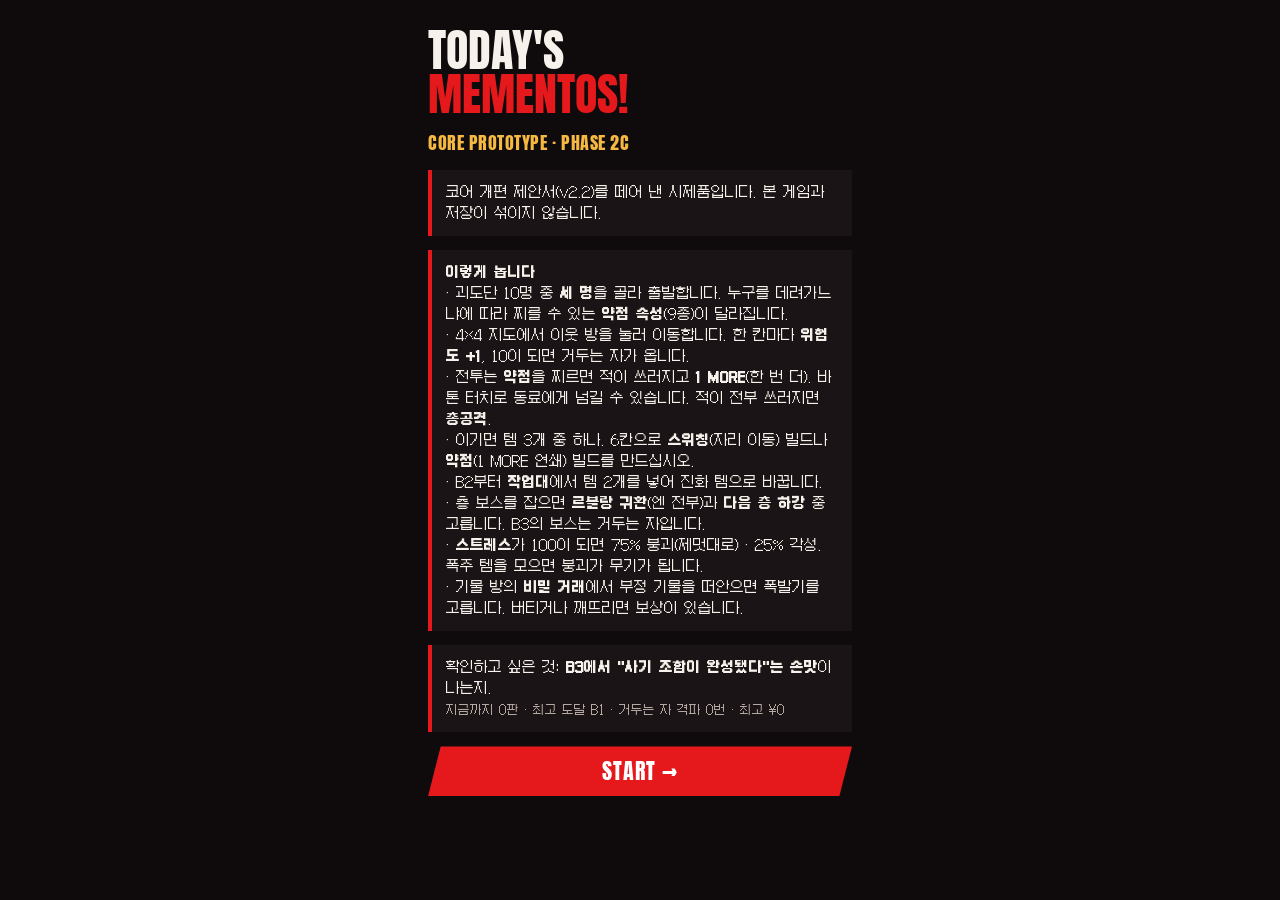
==== commit 77f72f49: "시제품 Phase 2c: 10인 편성 · 속성 9 · 스킬 3개 · 기벽 9+1 · 추천 템 드롭 (유저 표 기준) - 출발 전 3인 편성(선호 열 순 배치, 찌를 수 있는 속성·" ====
--- a/proto/index.html
+++ b/proto/index.html
@@ -28,9 +28,9 @@
 .stage .rt{position:absolute;left:12px;top:10px;right:12px;font:12px/1.4 var(--kr);color:var(--mut)}
 .stage .rt b{display:block;font:20px/1.1 var(--en);color:var(--ink)}
 .side{position:absolute;bottom:56px;display:flex;align-items:flex-end;gap:2px}
-.side.pt{left:4px}.side.en{right:4px;flex-direction:row}
+.side.pt{left:4px}.side.en{right:4px;flex-direction:row;align-items:flex-start;bottom:auto;top:128px}.foe.boss,.foe.reap{margin-top:-24px}
 .unit{position:relative;display:flex;flex-direction:column;align-items:center;width:60px;transition:transform .2s}
-.unit img{image-rendering:pixelated;filter:drop-shadow(0 4px 0 rgba(0,0,0,.5))}
+.unit img{image-rendering:pixelated;flex:none;filter:drop-shadow(0 4px 0 rgba(0,0,0,.5))}
 .unit.act img{filter:drop-shadow(0 0 6px var(--gold)) drop-shadow(0 4px 0 rgba(0,0,0,.5))}
 .unit.ko{opacity:.35;transform:translateY(8px) rotate(-8deg)}
 .unit .row{font:10px/1 var(--kr);color:var(--mut);margin-top:4px}
@@ -38,7 +38,7 @@
 .unit.hitf{animation:hit .3s}@keyframes hit{0%,100%{transform:none}30%{transform:translateX(-6px)}60%{transform:translateX(5px)}}
 .bub{position:absolute;bottom:100%;left:50%;transform:translateX(-50%);width:max-content;max-width:150px;background:var(--ink);color:#141012;font:11px/1.35 var(--kr);padding:5px 7px;margin-bottom:6px;z-index:3;animation:pop .2s}
 .bub:after{content:'';position:absolute;top:100%;left:50%;margin-left:-5px;border:5px solid transparent;border-top-color:var(--ink)}
-.side.pt .unit:nth-child(2) .bub{margin-bottom:44px}.side.pt .unit:first-child .bub{left:0;transform:none;animation:none}.side.pt .unit:first-child .bub:after{left:24px}/* 맨 왼쪽 말풍선은 화면 밖으로 안 나가게 *//* 가운데 사람 말풍선은 한 층 위로 (겹침 방지) */
+.side.pt .unit:nth-child(2) .bub{margin-bottom:44px}.side.pt .unit:first-child .bub{left:0;transform:none;animation:none;max-width:112px}.side.pt .unit:first-child .bub:after{left:24px}/* 맨 왼쪽 말풍선은 화면 밖으로 안 나가게 *//* 가운데 사람 말풍선은 한 층 위로 (겹침 방지) */
 @keyframes pop{from{transform:translateX(-50%) scale(.6);opacity:0}}
 .foe{position:relative;width:64px;display:flex;flex-direction:column;align-items:center;cursor:pointer}
 .foe .bd{width:48px;height:56px;background:radial-gradient(60% 50% at 50% 35%,#3a0f18,#0a0607);border-radius:40% 40% 30% 30%;position:relative;box-shadow:0 0 0 2px #000,0 6px 0 rgba(0,0,0,.5)}
@@ -76,6 +76,12 @@
 .bar.t i{background:#b45cff}.bar.t i.hi{background:#ff4fd8}
 .md{font-size:10px;padding:0 4px;color:#141012}.md.c{background:#ff4fd8}.md.a{background:var(--gold)}
 .negs{display:flex;flex-wrap:wrap;gap:5px}.neg{font-size:11px;padding:4px 7px;background:#2a0f14;border:1px solid var(--red2);color:#ffb3b3}.neg small{color:var(--gold)}
+.psg{display:grid;grid-template-columns:1fr 1fr;gap:6px}
+.psc{display:flex;gap:8px;align-items:center;text-align:left;background:var(--p);padding:7px;border-left:4px solid var(--c);position:relative;min-height:62px}
+.psc.on{background:#3a2a2e;outline:2px solid var(--c)}.psc img{image-rendering:pixelated;flex:none}.psc b{color:var(--c);font:15px/1 var(--en)}
+.psc small{display:block;font-size:10px;color:var(--mut)}.psc .po{position:absolute;top:4px;right:6px;font:16px/1 var(--en);font-style:normal;color:var(--c)}
+.els{display:flex;flex-wrap:wrap;gap:2px;margin-top:3px}.els i{font-style:normal;font-size:9px;color:#141012;padding:0 3px}
+.wk+.wk{margin-left:2px}.foe .wk{display:inline-block}.foe .wks{display:flex;flex-wrap:wrap;justify-content:center}
 .tip{font-size:12px;color:var(--mut);min-height:18px}
 .acts{display:grid;grid-template-columns:1fr 1fr;gap:7px}
 .ab{background:var(--p2);padding:9px 10px;text-align:left;border-left:4px solid var(--c,#777);min-height:54px}
@@ -120,34 +126,64 @@
 <body>
 <div id="app"></div>
 <script>
-/*LINES-BEGIN*/const LINES={"lines":{"joker":{"find":["뭔가 있어.","여기, 냄새가 나.","저쪽, 뭔가 빛나는데.","흔적이 새로워. 가 보자.","눈에 띄는 게 있네."],"chat":["다들, 여유 있게 가자.","끝나면 커피 한잔하자.","다들 기세 좋은데. 이대로 가자.","오늘은 운이 따르는 날이네.","무리하지 말고 천천히 가자.","푹 쉬었더니 몸이 가볍네. 가 보자.","…커피 한 잔 더 마시고 올 걸 그랬나.","지난번 쇠사슬 소리가 아직도 귀에 남네.","다들 페이스 괜찮지?","오늘은 어디까지 가 볼까.","선로가 유난히 조용하네."],"reply":["그렇군.","좋아.","…재밌네.","나쁘지 않은데.","화려하게 터뜨렸네. 일단 수습하자.","괜찮아, 나도 가끔 그래.","나쁘지 않은 생각이야."],"support":["무리하지 마. 내가 받쳐 줄게.","숨 좀 돌려, {대상}.","아직 끝낼 수 없어. 힘내."],"protect":["뒤로 물러서. 여긴 내가 맡을게.","{대상}, 뒤로. 여긴 내가 막아.","{대상}에겐 손대지 마.","위험해, {대상}! 내 뒤로."],"hurt":["…아직 괜찮아.","…지금 건 못 본 걸로 해 줘.","큭… 한 대 허용했네.","이 정도론 안 쓰러져."],"win":["쇼타임은 끝이야.","깔끔하게 끝났네.","깔끔하게 끝냈네."],"trap":["이 냄새… 함정이지.","멈춰. 바닥이 수상해.","함정이야. 발밑 조심해."],"treasure":["좋은 걸 찾았어.","꽤 쏠쏠한 수확이야.","꽤 괜찮은 수확이야."],"enemy":["가자.","마지막까지 방심하지 마.","정체를 보여 줘.","쇼타임이야."],"argue":["난 내 방식대로 할게.","그건 동의 못 해.","지금은 내 판단을 믿어 줘."],"gambit":["맡겨 둬.","비장의 수를 써 볼까.","여기서 흐름을 바꾸지."],"back":["오늘도 무사히 돌아왔네.","르블랑 카레 냄새가 그리웠어.","다들 수고했어. 푹 쉬어.","오늘 수확도 꽤 괜찮네."],"decide":["기다릴 시간 없어. 내가 정하지.","망설이면 놓쳐. 이쪽으로 가자."]},"mona":{"find":["오, 이 몸의 코가 반응한다고!","저쪽이다! 보물 냄새가 난다고!","이 몸의 레이더가 울린다고!","이 몸의 눈은 못 속인다고!"],"chat":["흥, 이 몸이 있으니까 안심하라고!","다들 이 몸만 따라오라고!","오늘 컨디션 최상이라고!","다들 기운 내! 이 몸이 있잖아!","푹 자고 일어났더니 털 윤기부터 다르다고!","하암… 이 몸한테도 낮잠 시간은 필요하다고!","지난 판 실수는 이제 잊어버리라고! 오늘은 완벽할 거니까!","괴도단답게 우아하게 가자고!","어이, 보물 놓치지 말고 잘 살피라고!","오늘따라 모나 버스 엔진 소리가 좋네!"],"reply":["뭐라고?! 이 몸을 무시하는 거냐?","흥, 당연하지!","오, 그건 꽤 그럴듯한데?","하아… 이 몸이 한눈판 사이에 사고를 치다니!","오, 꽤 쓸 만한 의견인데?"],"support":["이 몸한테 맡기라고! 금방 낫게 해 주지!","{대상}, 이 몸이 바로 고쳐 주지!","쓰러지면 안 된다고! 자, 회복이야!"],"protect":["{대상}, 뒤로 빠지라고!",["어이 스컬! 정신 차리고 뒤로 빠지라고!","ryuji"],"{대상}(은)는 이 몸이 지킨다고!","어딜 노리는 거야! {대상}, 피해!"],"hurt":["으윽… 털이 엉망이 됐잖아!","아야야! 지금 건 반칙이라고!","아, 아니야! 이 몸의 고도의 전술이라고!","으악! 이 몸을 감히 치다니!","크윽… 방심한 틈을 찔렸어!"],"win":["봤냐? 이 몸의 활약을!","이 몸 앞에선 어림도 없지!","흐흥, 이 몸 앞에서는 식은 죽 먹기지!"],"trap":["잠깐! 수상한 냄새가 난다고.","여긴 깊어서 함정이 교묘하다고! 조심해!","어이, 거기 밟지 마! 함정이라고!","이 몸의 수염이 경고하고 있어! 조심해!"],"treasure":["보물이다아! 이건 이 몸이 찾은 거라고!","우효오! 반짝이는 건 다 내 거야!","우오오! 눈이 부시다! 보물이다!"],"enemy":["섀도다! 이 몸이 상대해 주지!","어이, 앞길 막지 말라고!","이 몸이 단숨에 정리해 주지!"],"argue":["이 몸 말이 맞다니까!",["어이 스컬! 생각 좀 하고 움직이라고!","ryuji"],"야! 대체 뭘 건드린 거냐고!!","뭐라고?! 이 몸 말을 무시하는 거냐!","흥, 나중에 후회해도 난 모른다고!"],"back":["이 몸 덕분에 다들 무사했다고. 참치는 언제 나오냐?","오늘도 완벽했어! 이제 자러 가자고!","휴, 역시 르블랑이 제일 편하다니까!","다들 수고했어! 내일도 이 몸한테 맡겨!"],"decide":["우물쭈물할 틈 없다고! 이 몸이 정한다!","이 몸의 감을 믿으라고! 바로 간다!"]},"ryuji":{"find":["야, 이거 봐! 뭐가 있다고!","오, 저기 뭐 있는 거 아니냐?","어?! 저 구석에 뭐 숨겨져 있잖아!","오! 저기 뭔가 숨겨져 있는데?!"],"chat":["야, 끝나면 라멘 먹으러 가자고!","이번엔 내가 제일 많이 찾는다고!","분위기 왜 이래? 라멘 얘기라도 할까?","오늘 우리 완전 무적 아니냐?!","오, 오늘 다리 엄청 가벼운데?! 제일 먼저 뛰어가 주지!","야, 나 몇 판째 뛰고 있는 거냐?! 다리 풀리겠네 진짜…","아까 날 감싸 준 거 아직 기억한다고! 이번엔 내가 갚아 주지!","오늘따라 몸이 엄청 가볍다고!","야, 오늘은 왠지 대박 터질 것 같지 않냐?","여긴 몇 번을 와도 참 넓어 터졌네."],"reply":["엉? 진짜냐?!","하하, 그거 대박이다!","오케이! 바로 가자고!","에이, 설마 그럴 리가!","푸하핫! 야, 방금 진짜 대박이었다고!"],"support":["괜찮냐?! 내가 앞장설게!","{대상}, 버틸 수 있냐?! 이거 받아!","무리하지 말라고! 잠깐 숨 돌려!"],"protect":["{대상}, 뒤로 빠져! 여긴 내가 막는다고!","{대상}한테 손대면 가만 안 둔다고!","비켜, {대상}! 이건 내가 받아 낸다!"],"hurt":["크윽… 이 정도는 아무것도 아니라고!","으아악! 잠깐만, 나 지금 뭐 밟은 거냐?!","으악! 아파 죽겠네 진짜!","제기랄, 제대로 맞았잖아!"],"win":["대박! 해냈다고!","어때! 내 한 방 맛봤냐?!","이야~ 후반전인데도 힘 남아돈다고!","어때, 우리 실력 제대로 봤냐?!"],"trap":["엥, 함정? 그냥 부수면 되잖아?","어? 잠깐! 저거 밟으면 터지는 거 아니냐?!","야야, 스톱! 바닥에 이상한 줄 있잖아!"],"treasure":["오오, 대박! 이거 돈 되는 거 아니냐?!","이야~ 오늘 라멘 곱빼기 각이다!","야, 이거 완전 횡재 아니냐?!"],"enemy":["야, 덤비라고!","딱 잘 걸렸어! 몸 좀 풀어 볼까!","오케이, 전부 날려 버리자고!","한 방에 끝내 줄게, 각오해!"],"argue":["아, 그러니까 내 말은!",["야, 고양이 주제에 잔소리 좀 그만해!","mona"],"어이, 나 말고도 사고 치는 놈이 있었네?!","야, 왜 내 말은 듣지도 않냐고!","아 진짜, 너무 꽉 막힌 거 아니냐?!"],"back":["야, 오늘 진짜 빡셌다… 근데 재밌었다고!","배고파 죽겠네… 카레 한 그릇만!","크으~ 돌아오니까 살 것 같네! 다들 고생했어!","오늘도 대박이었지? 다음 판도 기대된다고!"],"decide":["아 몰라, 내가 정한다!","고민해 봤자지! 일단 부딪혀 보자고!"]}},"pairs":[{"a":"ryuji","b":"mona","qa":"야, 너 자꾸 고양이처럼 킁킁대지 마.","qb":"이 몸은 고양이가 아니라니까! 보물 탐지 중이야!","end":{"who":"ryuji","q":"그게 그거잖아!"}},{"a":"joker","b":"ryuji","qa":"류지, 너무 앞서가지 마.","qb":"아, 걱정 마! 문제 생기면 내가 먼저 막아 준다고!","end":{"who":"joker","q":"그게 제일 걱정인데."}},{"a":"joker","b":"mona","qa":"모나, 오늘 감은 어때?","qb":"최고지! 이 몸의 직감은 절대 안 빗나간다고!","end":null},{"a":"ryuji","b":"mona","qa":"야 모나, 방금 건 좀 멋있었다고!","qb":"흐흥, 이제야 이 몸의 진가를 알았냐 스컬!","end":{"who":"ryuji","q":"아, 칭찬 괜히 했네!"}},{"a":"mona","b":"ryuji","qa":"어이 스컬, 조커랑 이 몸이 처음 만났을 때 기억하냐?","qb":"당연하지! 네가 감옥에서 엄청 거들먹거렸잖아!","end":{"who":"joker","q":"그때나 지금이나 똑같네."}},{"a":"mona","b":"ryuji","qa":"어이 스컬, 방금 이 몸이 미끄러진 거 못 봤지?!","qb":"야, 네가 천장까지 날아가는 걸 못 본 놈이 어딨냐!","end":{"who":"mona","q":"입 다물라고!!"}},{"a":"joker","b":"ryuji","qa":"류지, 저기 자판기 또 쳐다보고 있지.","qb":"아니, 이번엔 진짜 대박 캔이 나올 것 같단 말이야!","end":{"who":"joker","q":"100엔은 네 돈으로 넣어."}},{"a":"mona","b":"joker","qa":"오늘도 출발 좋네, 조커! 이 몸만 믿고 따라오라고!","qb":"그래, 길 안내는 맡길게, 파트너.","end":{"who":"mona","q":"흐흥, 든든하지?"}},{"a":"joker","b":"ryuji","qa":"류지, 오늘따라 텐션이 엄청 높은데.","qb":"당연하지! 푹 자고 나왔더니 오늘 대박 칠 예감이 팍팍 온다고!","end":{"who":"joker","q":"기대할게."}}],"chem":[{"a":"ryuji","b":"mona","qa":"고양이 주제에 지도는 잘 읽네?","qb":"고양이가 아니라고 몇 번을 말해!","end":null},{"a":"mona","b":"ryuji","qa":"흥, 저 녀석한테는 한마디도 안 걸 거야.","qb":"나도 고양이랑은 말 안 섞는다고!","end":{"who":"ann","q":"언제까지 저럴 거야…"}},{"a":"mona","b":"ryuji","qa":"어이 스컬… 아까는 제법 듬직했다고.","qb":"뭐, 뭐야 갑자기! 기분 나쁘게 왜 칭찬하고 그래!","end":null},{"a":"ryuji","b":"mona","qa":"야 모나, 이제 네 잔소리 안 들으면 좀 허전하다고.","qb":"흐흥, 이 몸의 소중함을 이제야 알았냐 스컬!","end":null},{"a":"joker","b":"mona","qa":"오늘도 잘 부탁해, 파트너.","qb":"당연하지, 조커! 이 몸과 네 조합은 무적이라고!","end":null},{"a":"joker","b":"mona","qa":"모나, 이번엔 네가 좀 성급했어.","qb":"흥… 조커까지 이 몸 편을 안 들어 주다니.","end":null},{"a":"joker","b":"ryuji","qa":"류지, 오른쪽은 네가 뚫어 줘.","qb":"오케이! 내 방망이 맛 좀 제대로 보여 주지!","end":null},{"a":"joker","b":"ryuji","qa":"등 뒤는 늘 네게 맡기고 있어, 류지.","qb":"하하, 당연하지! 우린 처음부터 최강 콤비잖아!","end":null},{"a":"joker","b":"ryuji","qa":"류지, 소리 좀 낮춰. 섀도 다 몰려오겠다.","qb":"아 진짜, 신나서 그랬단 말이야! 리더 너무 엄격한 거 아니냐?!","end":null},{"a":"joker","b":"ryuji","qa":"류지, 아까는 분명 기다리라고 했잖아.","qb":"…알았다고. 다음엔 말없이 안 튀어 나갈게.","end":null}],"solo":[{"who":"joker","n":"조커가 아무도 못 본 환기구로 슬쩍 들어갔다 나왔다.","q":"지름길이야."},{"who":"joker","n":"조커가 바닥에 흩어진 동전을 모아 왔다.","q":"재밌겠는데."},{"who":"joker","n":"조커가 멀리 있는 섀도의 움직임을 가만히 관찰했다.","q":"저 녀석, 약점이 보여."},{"who":"mona","n":"모르가나가 코를 킁킁거리며 혼자 구석으로 달려갔다.","q":"이 냄새는… 틀림없다고!"},{"who":"mona","n":"모르가나가 꼬리를 세우고 잔소리를 늘어놨다.","q":"다들 긴장 풀지 말라고!"},{"who":"mona","n":"모르가나가 반짝이는 병뚜껑을 보물로 착각했다.","q":"보, 보물이… 아니잖아!"},{"who":"ryuji","n":"류지가 막힌 철문을 냅다 걷어찼다.","q":"일단 부딪혀 보자고!"},{"who":"ryuji","n":"류지가 낡은 자판기 버튼을 연타했다. 100엔을 잃었다.","q":"야, 이거 아직 돌아가냐?!"},{"who":"ryuji","n":"류지가 혼자 앞서 달려 나갔다가 기둥에 부딪혔다.","q":"으악! 누가 여기 기둥 세웠냐?!"},{"who":"joker","n":"조커가 장갑을 고쳐 끼며 섀도의 시선을 슬쩍 따돌렸다.","q":"여긴 내가 정리할게."},{"who":"mona","n":"모르가나가 좌석 밑에 숨겨 둔 비상 간식을 꺼내 나눠 줬다.","q":"이 몸의 비상식량이라고!"},{"who":"ryuji","n":"류지가 떨어져 있던 동전을 줍다 미끄러져 엉덩방아를 찧었다.","q":"아얏! 근데 500엔 주웠다고!"},{"who":"joker","n":"조커가 섀도의 시선을 끌고 동료들에게 안전한 지름길을 열어 줬다.","q":"이쪽이 빨라."},{"who":"joker","n":"조커가 어둠 속 자물쇠를 와이어 하나로 단숨에 따 냈다.","q":"잠겨 있었네. 이제 됐어."},{"who":"joker","n":"조커가 잠깐 멈춰 서서 커피 원두 향이 나는 기묘한 상자를 살폈다.","q":"르블랑이랑 비슷한 향이네."},{"who":"mona","n":"모르가나가 차량 경적을 짧게 울려 숨어 있던 섀도를 쫓아냈다.","q":"길 비켜! 이 몸이 지나간다!"},{"who":"mona","n":"모르가나가 어둠 속에서 번쩍이는 유실물 지갑을 물어 왔다.","q":"후훗, 오늘 수확 최고라고!"},{"who":"mona","n":"모르가나가 미끄러운 타일 위에서 네 발로 미끄러져 벽에 부딪혔다.","q":"아, 아무도 못 봤지?!"},{"who":"ryuji","n":"류지가 무거운 컨테이너를 번쩍 들어 올려 아래에 깔린 보물을 꺼냈다.","q":"이야~ 힘쓰는 건 나한테 맡기라고!"},{"who":"ryuji","n":"류지가 발소리 크게 내며 뛰어가다 섀도 무리의 시선을 끌어 버렸다.","q":"어… 잠깐, 다 이쪽 보는데?!"},{"who":"ryuji","n":"류지가 구석에서 아직 따뜻한 캔커피를 발견하고 신나서 흔들었다.","q":"오! 이거 대박인데?!"},{"who":"joker","n":"조커가 멋있게 난간을 뛰어넘다 코트 자락이 걸려 그대로 매달렸다.","q":"…지금 건 못 본 걸로 해 줘."},{"who":"mona","n":"모르가나가 보물상자를 덥석 열었다가 용수철 함정에 맞아 튕겨 나갔다.","q":"이 몸의 고도의 회피 기동이라고!"},{"who":"ryuji","n":"류지가 낡은 파이프를 건드려 천장에서 먼지 폭탄이 전원 위로 쏟아졌다.","q":"으아악! 내 잘못 아니라고!"}],"reaper":["…어디선가 쇠사슬 끌리는 소리가 들린다.","선로 끝에서 쇠사슬을 늘어뜨린 거대한 그림자가 걸어 나왔다.","공기가 급격히 차가워지며 선로 저편에서 둔탁한 금속음이 울려 퍼졌다.","쇠사슬이 바닥을 긁는 소리가 바로 다음 통로까지 바짝 다가왔다.","붉은 안개를 가르고 쌍권총과 쇠사슬을 두른 거두는 자가 시야에 들어왔다!","모나 버스가 타이어 연기를 내며 급가속해 거두는 자의 사정거리에서 벗어났다!","거두는 자의 일격이 선로를 뒤흔들며 괴도단의 퇴로를 완전히 끊어 버렸다!"]};/*LINES-END*/
+/*LINES-BEGIN*/const LINES={"lines":{"joker":{"find":["뭔가 있어.","여기, 냄새가 나.","저쪽, 뭔가 빛나는데.","흔적이 새로워. 가 보자.","눈에 띄는 게 있네."],"chat":["다들, 여유 있게 가자.","끝나면 커피 한잔하자.","다들 기세 좋은데. 이대로 가자.","오늘은 운이 따르는 날이네.","무리하지 말고 천천히 가자.","이 셋이면 어디든 뚫을 수 있겠지.","푹 쉬었더니 몸이 가볍네. 가 보자.","…커피 한 잔 더 마시고 올 걸 그랬나.","지난번 쇠사슬 소리가 아직도 귀에 남네.","다들 페이스 괜찮지?","오늘은 어디까지 가 볼까.","선로가 유난히 조용하네."],"reply":["그렇군.","좋아.","…재밌네.","나쁘지 않은데.","화려하게 터뜨렸네. 일단 수습하자.","괜찮아, 나도 가끔 그래.","나쁘지 않은 생각이야."],"support":["무리하지 마. 내가 받쳐 줄게.",["카스미, 무리하지 마. 내가 받칠게.","kasumi"],"숨 좀 돌려, {대상}.","아직 끝낼 수 없어. 힘내."],"protect":["뒤로 물러서. 여긴 내가 맡을게.","{대상}, 뒤로. 여긴 내가 막아.",["아케치, 비켜. 이건 내가 받아.","akechi"],"{대상}에겐 손대지 마.","위험해, {대상}! 내 뒤로."],"hurt":["…아직 괜찮아.","…지금 건 못 본 걸로 해 줘.","큭… 한 대 허용했네.","이 정도론 안 쓰러져."],"win":["쇼타임은 끝이야.","깔끔하게 끝났네.","깔끔하게 끝냈네."],"trap":["이 냄새… 함정이지.","멈춰. 바닥이 수상해.","함정이야. 발밑 조심해."],"treasure":["좋은 걸 찾았어.","꽤 쏠쏠한 수확이야.","꽤 괜찮은 수확이야."],"enemy":["가자.","마지막까지 방심하지 마.","정체를 보여 줘.","쇼타임이야."],"argue":["난 내 방식대로 할게.","그건 동의 못 해.","지금은 내 판단을 믿어 줘."],"gambit":["맡겨 둬.","비장의 수를 써 볼까.","여기서 흐름을 바꾸지."],"back":["오늘도 무사히 돌아왔네.","르블랑 카레 냄새가 그리웠어.","다들 수고했어. 푹 쉬어.","오늘 수확도 꽤 괜찮네."],"decide":["기다릴 시간 없어. 내가 정하지.","망설이면 놓쳐. 이쪽으로 가자."]},"mona":{"find":["오, 이 몸의 코가 반응한다고!","저쪽이다! 보물 냄새가 난다고!","이 몸의 레이더가 울린다고!","이 몸의 눈은 못 속인다고!"],"chat":["흥, 이 몸이 있으니까 안심하라고!","다들 이 몸만 따라오라고!","오늘 컨디션 최상이라고!","다들 기운 내! 이 몸이 있잖아!","르블랑 식구들끼리 출동이네! 가자고!","푹 자고 일어났더니 털 윤기부터 다르다고!","하암… 이 몸한테도 낮잠 시간은 필요하다고!","지난 판 실수는 이제 잊어버리라고! 오늘은 완벽할 거니까!","괴도단답게 우아하게 가자고!","어이, 보물 놓치지 말고 잘 살피라고!","오늘따라 모나 버스 엔진 소리가 좋네!"],"reply":["뭐라고?! 이 몸을 무시하는 거냐?","흥, 당연하지!","오, 그건 꽤 그럴듯한데?","하아… 이 몸이 한눈판 사이에 사고를 치다니!","오, 꽤 쓸 만한 의견인데?"],"support":["이 몸한테 맡기라고! 금방 낫게 해 주지!",["안 아가씨, 상처는 이 몸이 바로 고쳐 줄게!","ann"],"{대상}, 이 몸이 바로 고쳐 주지!","쓰러지면 안 된다고! 자, 회복이야!"],"protect":["{대상}, 뒤로 빠지라고!",["안 아가씨, 조심해!","ann"],["어이 스컬! 정신 차리고 뒤로 빠지라고!","ryuji"],"{대상}(은)는 이 몸이 지킨다고!","어딜 노리는 거야! {대상}, 피해!"],"hurt":["으윽… 털이 엉망이 됐잖아!","아야야! 지금 건 반칙이라고!","아, 아니야! 이 몸의 고도의 전술이라고!","으악! 이 몸을 감히 치다니!","크윽… 방심한 틈을 찔렸어!"],"win":["봤냐? 이 몸의 활약을!","이 몸 앞에선 어림도 없지!","흐흥, 이 몸 앞에서는 식은 죽 먹기지!"],"trap":["잠깐! 수상한 냄새가 난다고.","여긴 깊어서 함정이 교묘하다고! 조심해!","어이, 거기 밟지 마! 함정이라고!","이 몸의 수염이 경고하고 있어! 조심해!"],"treasure":["보물이다아! 이건 이 몸이 찾은 거라고!","안 아가씨! 이 보물 좀 봐!","우효오! 반짝이는 건 다 내 거야!","우오오! 눈이 부시다! 보물이다!"],"enemy":["섀도다! 이 몸이 상대해 주지!","어이, 앞길 막지 말라고!","이 몸이 단숨에 정리해 주지!"],"argue":["이 몸 말이 맞다니까!",["어이 스컬! 생각 좀 하고 움직이라고!","ryuji"],"야! 대체 뭘 건드린 거냐고!!","뭐라고?! 이 몸 말을 무시하는 거냐!","흥, 나중에 후회해도 난 모른다고!"],"back":["이 몸 덕분에 다들 무사했다고. 참치는 언제 나오냐?","오늘도 완벽했어! 이제 자러 가자고!","휴, 역시 르블랑이 제일 편하다니까!","다들 수고했어! 내일도 이 몸한테 맡겨!"],"decide":["우물쭈물할 틈 없다고! 이 몸이 정한다!","이 몸의 감을 믿으라고! 바로 간다!"]},"ryuji":{"find":["야, 이거 봐! 뭐가 있다고!","오, 저기 뭐 있는 거 아니냐?","어?! 저 구석에 뭐 숨겨져 있잖아!","오! 저기 뭔가 숨겨져 있는데?!"],"chat":["야, 끝나면 라멘 먹으러 가자고!","이번엔 내가 제일 많이 찾는다고!","분위기 왜 이래? 라멘 얘기라도 할까?","오늘 우리 완전 무적 아니냐?!","역시 원년 멤버가 제일 편하다니까!","오, 오늘 다리 엄청 가벼운데?! 제일 먼저 뛰어가 주지!","야, 나 몇 판째 뛰고 있는 거냐?! 다리 풀리겠네 진짜…","아까 날 감싸 준 거 아직 기억한다고! 이번엔 내가 갚아 주지!","오늘따라 몸이 엄청 가볍다고!","야, 오늘은 왠지 대박 터질 것 같지 않냐?","여긴 몇 번을 와도 참 넓어 터졌네."],"reply":["엉? 진짜냐?!","하하, 그거 대박이다!","오케이! 바로 가자고!","에이, 설마 그럴 리가!","푸하핫! 야, 방금 진짜 대박이었다고!"],"support":["괜찮냐?! 내가 앞장설게!",["안, 괜찮냐?! 잠깐 쉬어, 내가 앞 볼게!","ann"],"{대상}, 버틸 수 있냐?! 이거 받아!","무리하지 말라고! 잠깐 숨 돌려!"],"protect":["{대상}, 뒤로 빠져! 여긴 내가 막는다고!",["야 아케치! 비켜, 내가 막아 준다고!","akechi"],"{대상}한테 손대면 가만 안 둔다고!","비켜, {대상}! 이건 내가 받아 낸다!"],"hurt":["크윽… 이 정도는 아무것도 아니라고!","으아악! 잠깐만, 나 지금 뭐 밟은 거냐?!","으악! 아파 죽겠네 진짜!","제기랄, 제대로 맞았잖아!"],"win":["대박! 해냈다고!","어때! 내 한 방 맛봤냐?!","이야~ 후반전인데도 힘 남아돈다고!","어때, 우리 실력 제대로 봤냐?!"],"trap":["엥, 함정? 그냥 부수면 되잖아?","어? 잠깐! 저거 밟으면 터지는 거 아니냐?!","야야, 스톱! 바닥에 이상한 줄 있잖아!"],"treasure":["오오, 대박! 이거 돈 되는 거 아니냐?!","이야~ 오늘 라멘 곱빼기 각이다!","야, 이거 완전 횡재 아니냐?!"],"enemy":["야, 덤비라고!","딱 잘 걸렸어! 몸 좀 풀어 볼까!","오케이, 전부 날려 버리자고!","한 방에 끝내 줄게, 각오해!"],"argue":["아, 그러니까 내 말은!",["야, 고양이 주제에 잔소리 좀 그만해!","mona"],"어이, 나 말고도 사고 치는 놈이 있었네?!","야, 왜 내 말은 듣지도 않냐고!","아 진짜, 너무 꽉 막힌 거 아니냐?!"],"back":["야, 오늘 진짜 빡셌다… 근데 재밌었다고!","배고파 죽겠네… 카레 한 그릇만!","크으~ 돌아오니까 살 것 같네! 다들 고생했어!","오늘도 대박이었지? 다음 판도 기대된다고!"],"decide":["아 몰라, 내가 정한다!","고민해 봤자지! 일단 부딪혀 보자고!"]},"ann":{"find":["어? 저기 반짝이는 거 뭐야?","이쪽에 뭔가 있는 것 같아!","잠깐만! 저기 귀여운 상자 있어!","잠깐, 저 구석에 뭐가 있어!"],"chat":["있잖아, 끝나면 크레이프 먹으러 가자!","다들 힘내! 거의 다 왔어!","다들 표정 풀자! 끝나고 디저트 먹으러 가자!","오늘 분위기 최고다! 신나는데?","푹 쉬고 왔더니 컨디션 최고야! 오늘 대박 날 것 같아!","으으, 조금 졸려… 끝나면 꼭 달달한 거 사 줘!","지난번에 보물 잔뜩 주웠잖아! 오늘도 그 기운 이어 가자!","여기 공기 좀 답답하지 않아?","다들 지치면 바로 말해! 같이 쉬어 가자!","오늘 수확 많으면 다 같이 디저트 먹으러 가자~"],"reply":["에이~ 진짜?!","완전 좋아!","응응, 나도 그렇게 생각해!","어머, 그건 좀 의외네?","어머나! 괜찮아?! 어디 부러진 데 없어?!","에이~ 그럴 수도 있지! 얼른 털고 일어나!","응, 나도 같은 생각이야!"],"support":["괜찮아? 다친 데 없어?",["후타바, 괜찮아? 언니가 바로 회복해 줄게!","futaba"],"{대상}, 괜찮아? 금방 낫게 해 줄게!","조금만 힘내! 내가 챙겨 줄게!"],"protect":["{대상}, 내 뒤로 와!",["하루, 위험해! 내 뒤로 와!","haru"],"{대상}, 위험해! 내가 막을게!","{대상}(은)는 내가 지켜 줄 거니까!"],"hurt":["아야… 괜찮아, 아직 버틸 수 있거든!","꺄악! 망했다… 미안해 다들!","으악! 옷 다 망가지겠어!","크윽… 방금 건 좀 따가웠어!"],"win":["해냈다! 역시 우리 팀이야!","후훗, 우리한테 덤빈 게 잘못이지!","우리 셋 호흡은 아직도 최강이지!","휴, 깔끔하게 정리됐네!"],"trap":["에이, 설마 함정이겠어?","잠깐만! 저기 바닥 색깔이 좀 이상해!","어머, 하마터면 밟을 뻔했잖아!"],"treasure":["와, 예쁘다! 이거 진짜 보물이야?","와아, 이거 진짜 반짝인다!","우와! 여기 보물 퀄리티가 다른데?","우와, 반짝거려! 제대로 건졌네!"],"enemy":["좋아, 불태워 줄게!","자, 화끈하게 태워 줄게!","어머, 손님이 먼저 오셨네?","다들 준비됐지? 한 번에 가자!"],"argue":["그건 너무하잖아!","아니, 내 얘기도 좀 들어 봐!","그렇게 말하면 기분 나쁘잖아!"],"back":["오늘 진짜 재밌었어! 다음에도 같이 가자!","오늘 완전 알찼다! 다들 수고했어!","휴, 무사히 돌아왔다! 이제 달달한 거 먹자!","다들 진짜 수고했어! 오늘 완전 최고였어!"],"decide":["에라 모르겠다! 이쪽으로 가 보자!","시간 끌면 위험하잖아! 내가 고를게!"]},"yusuke":{"find":["이 얼마나 기묘한 구도인가…","저 얼룩… 무언가를 말하고 있군.","저 어둠 속에 기이한 형태가 보이는군.","이 심층의 정적… 소름이 돋는군.","저 그림자 아래, 무언가 숨어 있군."],"chat":["모두, 잠시 그 자세 그대로 있어 다오.","이 공간의 붉은색, 실로 영감을 주는군.","조화로운 분위기군. 붓이 절로 움직이겠어.","긴장이 감도는군… 이것 또한 드라마지.","남자 셋의 여정… 어딘가 비장하군.","충분한 휴식이 영감을 맑게 깨우는군. 가도록 하지.","피로가 겹치니 붉은 빛이 두 개로 보이는군… 흥미롭지만 어지럽다.","거두는 자의 그 위압감… 지금도 붓끝이 떨리는군.","메멘토스의 정적도 나름의 정취가 있군.","이 끝없는 선로에도 나름의 운율이 있군.","어둠 속 빛의 대비가 제법 흥미롭군."],"reply":["흥미롭군.","과연, 일리가 있군.","흥미로운 시각이군.","처참하군… 하지만 그 당황한 표정은 제법 훌륭해.","실패마저 극적인 구도로 승화시켰군.","음, 깊은 통찰이 느껴지는군."],"support":["네 상처, 내가 살펴보지.",["류지, 무모함도 좋지만 몸을 아껴야지.","ryuji"],"{대상}, 잠시 숨을 골라.","아직 쓰러질 때가 아니다. 일어서라."],"protect":["물러서라, {대상}. 여긴 내가 맡지.",["후타바, 물러서라! 내가 베어 내겠다!","futaba"],"{대상}, 내 검 뒤로 숨어라!","동료를 해치게 둘 순 없지, {대상}!"],"hurt":["윽… 이 고통마저 영감이 되는군.","크윽… 구도가 흐트러졌군.","…이것 또한 예술을 향한 고난의 길인가.","큭… 예상보다 날카로운 일격이군.","아직이다… 붓을 꺾을 순 없어."],"win":["아름다운 승리다.","아름다운 마침표였다.","한 점의 흐트러짐도 없는 마무리지."],"trap":["이 벽의 균열… 부자연스럽군.","멈춰라. 저 타일의 배열은 인위적이군.","조화의 균형이 깨져 있어… 함정이다."],"treasure":["이 광택… 미의 결정이다!","이 광채… 화폭에 담고 싶군.","이 색감… 세속적 가치를 넘어섰군.","실로 매혹적인 빛깔이로군…"],"enemy":["추한 녀석… 베어 주지.","네놈의 가면을 벗겨 주지.","아름답게 베어 넘겨 주겠다."],"argue":["그 의견에는 미학이 없군.","그건 너무 근시안적인 발상이군.","타협할 수 없는 부분도 있는 법이다."],"back":["오늘 본 붉은 선로, 잊기 전에 화폭에 담아야겠군.","오늘의 영감, 식기 전에 스케치해야겠군.","충실한 탐사였다. 덕분에 식비 걱정도 덜었군.","르블랑의 커피 향이 마음을 차분히 가라앉혀 주는군."],"decide":["망설임은 미학을 해치지. 내가 정하겠다.","직감이 이쪽을 가리키는군. 결단하지."]},"makoto":{"find":["여기, 확인해 볼 가치가 있어.","이 구역, 구조가 특이해.","저쪽 벽면, 뭔가 흔적이 남아 있어.","저쪽 반응, 놓치지 말고 확인하자."],"chat":["다음 구역 동선, 미리 정해 두자.","다들 남은 SP 확인해 둬.","다들 호흡이 잘 맞네. 이대로 유지하자.","잠깐 호흡 고르자. 서두를 필요 없어.","3학년끼리 모이니 묘하게 차분하네.","컨디션 조절 완벽해. 오늘 판단은 흔들리지 않을 거야.","조금 무리하고 있는 것 같네… 그래도 끝까지 집중하자.","지난번 실수는 두 번 반복하지 않아. 경로 다시 확인했어.","무리는 금물이야. 다들 체력 챙겨.","주변 경계 늦추지 마. 언제 섀도가 나올지 몰라.","지금까지 페이스 아주 좋아. 이대로 유지하자."],"reply":["그건 좀 무모해.","좋아, 일리 있네.","알았어, 바로 움직이자.","일단 진정해. 다친 곳부터 확인하자.","알겠어. 그렇게 진행하자."],"support":["진형 다시 잡자. 내가 커버할게.",["하루, 다친 데 없어? 바로 치료할게!","haru"],"{대상}, 지금 회복 넣을게. 버텨 줘!","상처부터 수습하자. 뒤는 맡겨 둬."],"protect":["{대상}, 물러서! 내가 막을게.",["아케치, 물러서! 내가 방어할게!","akechi"],"{대상}, 숙여! 정면은 내가 막아!","내 앞을 지나가기 전엔 {대상} 못 건드려!"],"hurt":["큭… 아직 지휘는 할 수 있어.","잠깐… 내가 계산을 틀리다니, 말도 안 돼!","으윽… 방어가 조금 늦었어!","괜찮아, 금방 자세 잡을게!"],"win":["작전대로야. 잘했어, 모두.","계산대로 끝났네. 수고했어.","전원 무사하지? 다음으로 이동하자."],"trap":["잠깐, 주변부터 확인하자.","발밑 주의해. 미세한 틈이 있어.","전원 정지! 앞쪽 벽에 장치가 숨어 있어.","함정이야. 우회해서 지나가자."],"treasure":["꽤 값나가 보이네. 신중하게 챙기자.","보관 상태가 좋네. 챙겨 두자.","좋은 성과네. 잘 챙겨 두자."],"enemy":["정면 돌파야. 가자!","철권 제재 시간인가… 가자!","후반 구역 섀도는 강해. 집중하자!","전원 전투 태세! 빈틈을 노리자.","물러설 곳 없어. 단숨에 제압하자!"],"argue":["감정적으로 굴지 말고 근거를 대.","내가 조심하라고 몇 번이나 말했잖아!","무모한 판단은 받아들일 수 없어.","지금은 안전을 최우선으로 해야 해!"],"back":["오늘 기록은 내가 정리해 둘게. 다음엔 더 효율적으로 가자.","오늘 탐사 결과도 깔끔하게 정리됐네.","전원 무사 귀환 확인. 다들 정말 수고 많았어.","잠시 쉬면서 다음 탐사 준비도 해 두자."],"decide":["시간이 없어. 가장 안전한 쪽으로 정할게.","작전대로 움직이자. 내가 판단할게."]},"futaba":{"find":["오, 레어 드롭 냄새!","여기 숨겨진 오브젝트 있음!","띠링! 미니맵에 물음표 떴어!","브레인 3인방 스캔 완료! 오차 0%!","심층 보물 반응 포착! 여기 진짜 레어 존이야!","레이더에 반짝이는 거 잡혔어!"],"chat":["이 맵 구조, 완전 던전 게임 각!","다들 체력 게이지 확인해!","파티 버프 풀스택! 지금 무적이야!","어어… 분위기 디버프 걸렸는데?","수상한 짓 하면 바로 내비 블랙리스트야.","풀충전 완료! 내비 출력 120% 간다!","으어어… 내비 배터리 15%… 슬슬 절전 모드 들어가고 싶어…","지난 판에 구해 줘서 고마웠어! 오늘은 내가 풀버프로 갚는다!","지금까지 진행률 꽤 순조로운데?","오늘 맵 구조 꽤 단순한 편이네~","레이더 이상 무! 이대로 쭉 밀고 가자!"],"reply":["오케이, 접수 완료!","에엑, 그건 버그잖아!","콜! 작전 승인!","크리티컬 미스 떴다!! 오늘 흑역사 박제 완료!","어이쿠, 방금 HP랑 멘탈 동시에 날아갔는데?","오, 그 전략 인정한다!"],"support":["버프 걸어 줄게! 회복 완료!",["이나리, HP 바닥이야! 긴급 포션 투하!","yusuke"],"{대상}, 긴급 힐링 패키지 투하!","체력 게이지 복구 중! 다시 달려!"],"protect":["{대상}, 위험 플래그! 피해!",["조커, 위험해!! 방어막 전개!","joker"],"{대상}, 쉴드 전개! 내 뒤로 숨어!","공격 궤도 차단! {대상}, 무사해?!"],"hurt":["으앗, 내 HP 바가…!","으악! 방어력 뚫렸잖아!","으악!! 치명적 버그 발생! 리셋 버튼 어디야?!","으아악! 크리티컬 떴잖아!","피격 판정 너무 후한 거 아니야?!"],"win":["클리어! 경험치 짭짤~","경험치랑 드롭 냠냠! 완벽했어!","나이스 킬! 노 데미지 각인데?"],"trap":["함정 플래그 감지! 밟으면 게임 오버 각!","삐빅! 전방에 트랩 구역 감지 완료!","스톱! 거기 밟으면 바로 함정 발동이야!"],"treasure":["레어 아이템 획득 완료!","오예! SSR 등급 보물 떴다!","오오! SSR급 드롭 떴다!"],"enemy":["적 출현! 분석 들어간다!","적 인카운트! 약점 분석 간다!","전방에 섀도 포착! 전투 개시!","잡몹 등장! 경험치로 바꿔 버려!"],"argue":["에엑, 그건 비효율 플레이잖아!","아니, 데이터상 내 쪽이 맞다니까?!","흥! 내비 말 안 들으면 손해 볼걸?!"],"back":["오늘 로그 저장 완료! 다음엔 히든 맵 공략 간다!","오늘 파밍 대성공! 집에 가서 게임하자!","미션 컴플리트! 오늘 리플레이 각 나왔다!","수고했어 다들! 나 이제 콜라 마시며 쉴래~"],"decide":["타임 오버! 내비 직권으로 결정한다!","확률 계산 끝! 이 선택지가 정답 각!"]},"haru":{"find":["어머, 여기 뭔가 있는 것 같아.","이 상자, 열어 봐도 될까?","어머, 저쪽에 예쁜 게 숨어 있네.","어머, 저쪽에 신기한 게 놓여 있네."],"chat":["다녀오면 다 같이 차 한잔할까?","다들 피곤하지 않아? 천천히 가자.","다들 웃고 있어서 나까지 즐거워져.","조금 지쳤지? 내가 허브티 챙겨 왔어.","어머, 아케치 군. 왜 그렇게 굳어 있어?","푹 쉬고 차도 마셨더니 기운이 넘치네. 오늘 잘 부탁해.","후아암… 어머, 미안해. 연속으로 나왔더니 조금 나른하네.","지난번에 보물상자를 너무 세게 쳤나… 오늘은 살살 열어 볼게.","다 같이 걸으니 어두워도 든든하네.","다들 발걸음이 가벼워 보여서 다행이야.","어두운 곳이지만 다 함께라 전혀 안 무섭네."],"reply":["후후, 그러네.","어머, 재밌다.","응, 좋은 생각이야.","어머, 크게 안 다쳤어? 다음엔 내가 먼저 해 볼게.","후훗, 가끔은 이런 소동도 추억이 되네.","응, 좋은 생각인 것 같아."],"support":["괜찮아? 잠깐 쉬어 가자.",["마코토 쨩, 잠깐 숨 돌려. 내가 회복해 줄게.","makoto"],"{대상}, 무리하면 안 돼. 내가 도울게.","조금만 진정해. 금방 괜찮아질 거야."],"protect":["{대상}, 내 뒤에 있어 줄래?","{대상}, 뒤로 물러서. 내가 치워 버릴게.",["모나 쨩, 위험해! 내 뒤로 숨어!","mona"],"{대상}, 잠깐 피해 있어. 내가 막을게!","소중한 동료한테 무슨 짓이야! {대상}, 괜찮아?"],"hurt":["아… 조금 아프네. 하지만 괜찮아.","아야… 조금 화가 나려고 하네.","어머… 내가 너무 세게 휘둘렀나 봐.","으윽… 방금 건 조금 아팠네.","어머, 제법 매운맛이네…!"],"win":["어머, 벌써 끝나 버렸네?","후훗, 깔끔하게 정리됐네.","후훗, 후반이라 그런지 손맛이 더 좋네.","후훗, 기분 좋게 끝났네."],"trap":["이 바닥, 왠지 수상하지 않아?","어머, 저기 얇은 실이 걸려 있네. 조심해!","다들 잠깐 멈춰 줄래? 앞에 함정이 있는 것 같아."],"treasure":["예쁘다… 르블랑에 장식하면 좋겠네.","어머, 귀한 물건이네. 소중히 챙기자.","어머나, 이렇게 귀한 걸 찾았네!"],"enemy":["어머, 저 섀도… 산산조각 내 줘도 될까?","후훗, 실례지만 비켜 주실래요?","금방 끝내 줄게. 아프지 않게 말이야."],"argue":["어머, 그건 좀 아닌 것 같은데?","그건 조금 지나친 말인 것 같네.","이번만큼은 나도 양보하기 어려워."],"back":["오늘 수확으로 다음엔 좋은 찻잎을 사 볼까?","오늘도 수고했어. 르블랑에서 차 한잔할래?","무사히 돌아와서 다행이야. 다들 푹 쉬어.","오늘도 즐거웠어! 다음엔 쿠키도 더 구워 올게."],"decide":["다들 고민 중이면 내가 정해도 될까?","후훗, 이쪽이 왠지 끌리네. 이걸로 하자!"]},"akechi":{"find":["흠, 이건 그냥 지나칠 수 없겠는데.","흥미로운 흔적이 있네.","저기 봐. 누군가 일부러 남긴 흔적이네.","저쪽을 확인해 보는 편이 좋겠는데."],"chat":["다들 너무 들떠 있는 것 같네.","이런 곳에서 잡담이라니, 여유롭네.","흐름이 나쁘지 않네. 계속 가지.","분위기가 처지잖아. 집중해.","…등 뒤가 묘하게 따갑네.","머리가 맑네. 오늘 탐사는 깔끔하게 끝내 주지.","날 너무 혹사시키는 거 아니야? …뭐, 끝까지는 따라가 주겠지만.","지난 판의 불쾌한 변수는 이미 분석 끝났어. 똑같이 당하진 않아.","쓸데없이 시간 끌지 말고 서두르지.","긴장 풀지 마. 방심은 금물이야.","목표만 챙기고 깔끔하게 빠지자고."],"reply":["그런가? 잘 모르겠는데.","…뭐, 나쁘지 않네.","그래, 일리가 있네.","글쎄, 그렇게 쉽게 될까?","예상은 했지만 이 정도로 처참할 줄이야.","합리적이네. 동의하지."],"support":["무리하지 마. 쓰러지면 귀찮아지니까.",["요시자와, 무리하지 마. 이건 받아 둬.","kasumi"],"받아 둬, {대상}. 발목 잡히기 싫으니까.","여기서 쓰러지면 곤란해. 정신 차려."],"protect":["비켜, {대상}. 방해되니까.",["조커, 뒤는 내가 막아. 앞만 봐.","joker"],"{대상}, 멍하니 있지 말고 뒤로 빠져!","칫… {대상}, 빚진 줄 알아."],"hurt":["…쳇, 방심했네.","…쳇. 이 실수는 절대 기록에 남기지 마.","크윽… 귀찮게 구네.","이 정도 상처, 대수롭지 않아."],"win":["예상대로네.","이 정도는 몸풀기도 안 되네.","이 조합, 생각보다 속도가 빠르네.","이 정도야 당연한 결과지."],"trap":["이 정도로 노골적이면 함정일 확률이 높잖아.","심층이라 함정이 꽤 정교하네. 밟지 마.","멈춰. 뻔한 수작이 깔려 있잖아.","발밑도 안 보고 걸을 셈이야? 함정이야."],"treasure":["꽤 쓸 만한 물건인 것 같네.","꽤 값어치가 나가겠네. 챙겨 둬.","흥, 꽤 짭짤한 수확이네."],"enemy":["얌전히 사라져 줄래?","방해되는군. 빨리 치워 버리지.","시간 낭비야. 단번에 끝내지.","흥, 내 앞을 막겠다고?"],"argue":["그 판단, 정말 괜찮은 거야?","…진심으로 지금 그게 최선이었어?","비합리적이네. 다시 생각해 보지 그래?","흥, 감정론으로 해결될 문제가 아니잖아."],"back":["오늘은 나쁘지 않았어. 다음 탐사도 기대해 볼까.","나쁘지 않은 수확이었어. 다음에도 부르라고.","예상보다 빨리 끝났네. 그럼 난 이만 쉬지.","제법 깔끔한 마무리였어. 수고했네."],"decide":["시간 낭비군. 효율적인 쪽으로 내가 정하지.","결정 못 할 거면 내 판단에 따라."]},"kasumi":{"find":["선배, 저기 뭔가 있어요!","이쪽에 뭔가 떨어져 있어요!","선배! 저쪽에 반짝이는 게 있어요!","선배! 저기 반짝이는 게 보여요!"],"chat":["다들 힘내 보죠!","끝나면 다 같이 맛있는 거 먹으러 가요!","오늘 팀워크 정말 최고예요!","조금 힘들지만 끝까지 힘내 보죠!","두 선배랑 함께라니 정말 든든해요!","컨디션 최상이에요, 선배! 오늘 뭐든 해낼 수 있을 것 같아요!","아, 아직 괜찮아요 선배! …조금만 쉬었다 가면 더 좋을 것 같긴 해요.","지난번에 지켜 주셔서 정말 감사했어요! 오늘은 제가 앞장설게요!","다들 호흡이 점점 잘 맞는 것 같아요!","선배들과 함께라 오늘도 정말 든든해요!","발밑 조심하면서 리듬감 있게 나아가요!"],"reply":["네, 알겠어요!","우와, 정말요?","네! 저도 찬성이에요!","괜찮으세요?! 제가 얼른 부축해 드릴게요!","저, 저도 가끔 착지 실수해요! 신경 쓰지 마세요!","네! 저도 그렇게 생각해요!"],"support":["제가 도울게요! 조금만 버텨 주세요!",["선배, 괜찮으세요?! 제가 바로 도와드릴게요!","joker"],"{대상}, 괜찮으세요? 제가 챙겨 드릴게요!","아직 포기하긴 일러요! 힘내세요!"],"protect":["제가 막을게요! 뒤로 물러나 주세요!",["선배, 제가 막을게요!","joker"],["선배, 위험해요! 제가 막을게요!","joker"],["아케치 선배, 위험해요! 제가 막을게요!","akechi"],"{대상}, 위험해요! 제가 막아 낼게요!","{대상}(은)는 제가 지켜요! 뒤로 물러나세요!"],"hurt":["으… 괜찮아요, 아직 할 수 있어요!","으앗, 죄송해요 선배! 완전히 미끄러졌어요!","앗…! 균형이 조금 무너졌어요!","괜찮아요! 바로 다시 일어설 수 있어요!"],"win":["해냈어요, 선배!","깔끔하게 착지 성공이에요!","끝까지 집중력 안 놓쳤어요! 해냈어요!","깔끔하게 성공했어요! 기분 좋네요!"],"trap":["조심하세요! 바닥이 이상해요.","잠깐만요! 저기 바닥이 꺼져 있어요!","멈추세요! 앞에 수상한 장치가 보여요!","선배, 저쪽은 밟으면 안 될 것 같아요!"],"treasure":["와아, 반짝반짝해요!","우와, 엄청 귀해 보여요!","우와, 대단한 보물이에요!"],"enemy":["제가 상대할게요!","선배, 제가 먼저 치고 나갈게요!","마음 단단히 먹고… 가요!"],"argue":["저, 저는 그렇게 생각 안 해요!","죄송하지만… 그건 좀 아닌 것 같아요!","저도 이번만큼은 양보할 수 없어요!"],"back":["오늘 정말 좋은 경험이었어요. 다음에도 불러 주세요, 선배!","오늘도 많이 배웠어요, 선배!","다들 정말 수고하셨어요! 저도 많이 성장한 기분이에요!","무사히 돌아와서 다행이에요, 선배! 다음에도 힘낼게요!"],"decide":["선배, 제가 먼저 판단해 볼게요!","망설이다 늦겠어요! 이쪽으로 가요!"]}},"pairs":[{"a":"ryuji","b":"makoto","qa":"야, 좀 쉬었다 가자고!","qb":"쉬는 건 좋아. 대신 10분만이야.","end":null},{"a":"yusuke","b":"haru","qa":"이 선반의 먼지… 시간이 쌓인 모양이군.","qb":"어머, 그럼 털어 내면 시간이 돌아올까?","end":{"who":"yusuke","q":"…그건 생각 못 했군."}},{"a":"joker","b":"akechi","qa":"이쪽 상자, 열어 볼까.","qb":"잠깐. 그렇게 노골적이면 함정이 뻔하잖아.","end":{"who":"joker","q":"그래서 더 재밌지."}},{"a":"ryuji","b":"mona","qa":"야, 너 자꾸 고양이처럼 킁킁대지 마.","qb":"이 몸은 고양이가 아니라니까! 보물 탐지 중이야!","end":{"who":"ryuji","q":"그게 그거잖아!"}},{"a":"mona","b":"ann","qa":"안 아가씨, 바닥 미끄러우니까 조심해!","qb":"고마워 모나! 넌 진짜 자상하다니까~","end":{"who":"mona","q":"흐흥, 이 몸한테 맡기라고!"}},{"a":"futaba","b":"yusuke","qa":"이나리, 거기 서서 뭐 해? 길 막혔잖아!","qb":"기다려 다오. 이 붉은 조명의 음영이 절묘하군.","end":{"who":"futaba","q":"보스전 전에 스케치 금지라고!"}},{"a":"haru","b":"makoto","qa":"마코토 쨩, 다음 섀도는 내가 먼저 쳐도 될까?","qb":"응, 좋긴 한데… 너무 신나 보이는데 하루.","end":{"who":"haru","q":"후훗, 기분 탓이야."}},{"a":"joker","b":"kasumi","qa":"무리하지 마, 카스미.","qb":"괜찮아요 선배! 체력만큼은 자신 있거든요!","end":{"who":"joker","q":"든든하네."}},{"a":"ryuji","b":"ann","qa":"아, 오늘따라 왜 이렇게 꼬이냐…","qb":"에이~ 원래 이런 날도 있지! 끝나고 크레이프 내기할래?","end":{"who":"ryuji","q":"오, 콜! 내가 이긴다!"}},{"a":"makoto","b":"akechi","qa":"오른쪽 선로가 더 안전해 보여.","qb":"확률은 높지만 보상은 왼쪽이 더 크겠지.","end":{"who":"makoto","q":"…역시 의견이 갈리네."}},{"a":"yusuke","b":"ryuji","qa":"류지, 방금 그 자세… 역동적이더군.","qb":"어? 나 그냥 돌부리에 걸려 넘어진 건데?!","end":{"who":"yusuke","q":"고통 속의 약동감이 훌륭했어."}},{"a":"futaba","b":"haru","qa":"하루, 아까 도끼 휘두른 거 완전 크리티컬이었어!","qb":"어머, 고마워 후타바 쨩. 손맛이 꽤 좋았거든.","end":{"who":"futaba","q":"오싹한데 든든해…"}},{"a":"kasumi","b":"akechi","qa":"아케치 선배, 아까 그 판단 정말 빨랐어요!","qb":"당연한 계산이었어. 요시자와도 발놀림이 나쁘지 않네.","end":{"who":"kasumi","q":"감사합니다! 더 힘낼게요!"}},{"a":"joker","b":"futaba","qa":"내비, 이 앞은 어때?","qb":"반응 대박이야! 레어 템 냄새가 진동해!","end":{"who":"joker","q":"그럼 가 봐야지."}},{"a":"makoto","b":"yusuke","qa":"유스케, 차비는 챙겨 왔지?","qb":"…방금 문득 불길한 예감이 스쳤군.","end":{"who":"makoto","q":"하아, 끝나고 역까지 같이 가자."}},{"a":"haru","b":"mona","qa":"모나 쨩, 오늘 털에 윤기가 도네.","qb":"후훗, 하루는 역시 보는 눈이 있다니까!","end":null},{"a":"ann","b":"kasumi","qa":"카스미, 너 진짜 안 지친다! 비결이 뭐야?","qb":"매일 아침 스트레칭 덕분이에요! 안 선배도 같이해요!","end":{"who":"ann","q":"음… 내일부터 해 볼게!"}},{"a":"ryuji","b":"haru","qa":"하루, 너 아까 섀도 날려 버릴 때 좀 무서웠다고…","qb":"어머, 그랬어? 다음엔 조금 더 상냥하게 때려 볼게.","end":{"who":"ryuji","q":"그게 더 무섭잖아!"}},{"a":"futaba","b":"akechi","qa":"아케치, 너 아까 함정 미리 알고 있었지?","qb":"눈치챘나 보네. 굳이 먼저 말할 필요는 없었거든.","end":{"who":"futaba","q":"성격 진짜 꼬였어…"}},{"a":"joker","b":"makoto","qa":"슬슬 깊어졌네. 계속 갈까?","qb":"응, 다들 아직 버틸 만해. 조심해서 나아가자.","end":{"who":"joker","q":"좋아, 믿을게."}},{"a":"joker","b":"ryuji","qa":"류지, 너무 앞서가지 마.","qb":"아, 걱정 마! 문제 생기면 내가 먼저 막아 준다고!","end":{"who":"joker","q":"그게 제일 걱정인데."}},{"a":"joker","b":"ann","qa":"어두우니까 발밑 조심해.","qb":"응, 고마워! 근데 여기 은근히 으스스하지 않아?","end":{"who":"joker","q":"내 옆으로 와."}},{"a":"joker","b":"yusuke","qa":"유스케, 또 딴생각 중이지.","qb":"이 선로의 원근감이 너무 완벽해서 말이지…","end":{"who":"joker","q":"일단 걸으면서 봐."}},{"a":"joker","b":"haru","qa":"하루, 아직 괜찮아?","qb":"응, 도끼 휘두르니까 오히려 스트레스가 풀리는 기분이야.","end":{"who":"joker","q":"…다행이네."}},{"a":"joker","b":"mona","qa":"모나, 오늘 감은 어때?","qb":"최고지! 이 몸의 직감은 절대 안 빗나간다고!","end":null},{"a":"mona","b":"yusuke","qa":"어이 폭스! 보물 앞에서 그림 그리지 마!","qb":"진정한 보물은 돈이 아니라 그 안에 깃든 미학이다.","end":{"who":"mona","q":"아 진짜, 말 안 통하네!"}},{"a":"mona","b":"makoto","qa":"퀸, 운전할 때 너무 험하게 몰지 마!","qb":"미안 모나… 섀도가 튀어나와서 급브레이크를 밟았어.","end":{"who":"mona","q":"내 타이어 수명이 줄어든다고!"}},{"a":"mona","b":"futaba","qa":"내비! 이 몸 귀 자꾸 만지지 마!","qb":"말랑말랑해서 힐링된단 말이야~ 한 번만 더!","end":{"who":"mona","q":"안 돼! 집중하라고!"}},{"a":"mona","b":"akechi","qa":"크로우, 너 수상한 짓 하면 이 몸이 가만 안 둬!","qb":"안심해. 지금은 같은 배를 탄 입장이잖아.","end":{"who":"mona","q":"흥, 두고 보겠어!"}},{"a":"mona","b":"kasumi","qa":"바이올렛! 네 발놀림 꽤 날렵한데?","qb":"감사해요 모나 선배! 리듬체조 덕분이에요!","end":{"who":"mona","q":"오, 선배라니 기분 좋은데!"}},{"a":"ryuji","b":"futaba","qa":"야 후타바, 여기 숨겨진 치트키 같은 거 없냐?","qb":"치트키라니, 발로 뛰어서 파밍해야 제맛이지!","end":{"who":"ryuji","q":"아, 빡세네 진짜!"}},{"a":"ryuji","b":"akechi","qa":"야, 아케치! 굳이 그렇게 비꼬아야 속이 시원하냐?!","qb":"사실만 말했을 뿐인데, 찔리는 거라도 있어?","end":{"who":"ryuji","q":"뭐라고?!"}},{"a":"ryuji","b":"kasumi","qa":"카스미, 너 아까 점프 대박이더라!","qb":"헤헤, 류지 선배도 달리기가 엄청 빠르시잖아요!","end":{"who":"ryuji","q":"하하, 육상부 짬바라고!"}},{"a":"ann","b":"yusuke","qa":"유스케, 또 밥 굶고 온 거 아니지?","qb":"…어제 산 랍스터 두 마리를 바라보며 배를 채웠다.","end":{"who":"ann","q":"그건 관상용이잖아! 끝나고 밥 먹자!"}},{"a":"ann","b":"makoto","qa":"마코토, 아까 어두운 데서 살짝 떨었지?","qb":"아, 아니야! 그냥 기온이 낮아서 그랬던 거야!","end":{"who":"ann","q":"후훗, 비밀로 해 줄게~"}},{"a":"ann","b":"futaba","qa":"후타바, 나 배고파… 달달한 거 당긴다.","qb":"인정! 끝나고 크레이프 먹으러 가자! 내가 길 안내할게!","end":null},{"a":"ann","b":"haru","qa":"하루, 메멘토스 끝나고 같이 디저트 카페 갈래?","qb":"어머, 좋아! 맛있는 마카롱 파는 곳을 알고 있거든.","end":{"who":"ann","q":"와, 완전 기대돼!"}},{"a":"ann","b":"akechi","qa":"아케치, 넌 진짜 빈틈이 없네.","qb":"빈틈을 보이면 바로 당하는 곳이니까. 팬서도 조심해.","end":{"who":"ann","q":"응, 알았어!"}},{"a":"yusuke","b":"akechi","qa":"아케치, 그 칼놀림에는 서늘한 직선미가 있군.","qb":"칭찬으로 들어 두지. 폭스의 그림도 꽤 독특하던데.","end":null},{"a":"yusuke","b":"kasumi","qa":"요시자와, 그 우아한 턴… 잠시 멈춰 줄 수 있겠어?","qb":"네?! 여기서 리본을 돌리라고요?!","end":{"who":"yusuke","q":"지금 이 붉은 조명이 완벽하단 말이다!"}},{"a":"makoto","b":"futaba","qa":"후타바, 전방 섀도 수 파악됐어?","qb":"응! 세 마리 대기 중! 선제공격 각 나왔어!","end":{"who":"makoto","q":"좋아, 바로 들어가자."}},{"a":"makoto","b":"kasumi","qa":"카스미, 학교 연습이랑 병행하느라 안 힘들어?","qb":"괜찮아요 마코토 선배! 다들 같이 있어서 힘나요!","end":{"who":"makoto","q":"무리하면 언제든 말해."}},{"a":"futaba","b":"kasumi","qa":"카스미, 너 아까 공중회전 완전 액션 게임 같았어!","qb":"에헤헤, 다음엔 착지 포즈까지 멋지게 해 볼게요!","end":null},{"a":"haru","b":"akechi","qa":"아케치 군, 너무 혼자 앞서가지 말고 같이 가.","qb":"걱정할 필요 없어. 뒤처지는 쪽이 문제지.","end":{"who":"haru","q":"어머… 도끼가 근질거리네."}},{"a":"haru","b":"kasumi","qa":"카스미 쨩, 끝나고 옥상 텃밭 채소 좀 가져갈래?","qb":"와, 정말요?! 도시락 반찬으로 꼭 만들어 먹을게요!","end":{"who":"haru","q":"후훗, 넉넉히 싸 줄게."}},{"a":"joker","b":"akechi","qa":"오늘 꽤 호흡이 잘 맞네.","qb":"흥, 우연이야. …뭐, 나쁘진 않지만.","end":{"who":"joker","q":"솔직하네."}},{"a":"ryuji","b":"mona","qa":"야 모나, 방금 건 좀 멋있었다고!","qb":"흐흥, 이제야 이 몸의 진가를 알았냐 스컬!","end":{"who":"ryuji","q":"아, 칭찬 괜히 했네!"}},{"a":"kasumi","b":"akechi","qa":"선배랑 아케치 선배, 방금 호흡 정말 대단했어요!","qb":"그냥 서로 뭘 할지 대충 보였을 뿐이야.","end":{"who":"joker","q":"꽤 잘 맞았지."}},{"a":"joker","b":"akechi","qa":"아케치, 오늘은 좀 여유가 보이네.","qb":"요시자와가 자꾸 밝게 굴어서 장단 맞추기 피곤할 뿐이야.","end":{"who":"kasumi","q":"에헤헤, 칭찬으로 들을게요!"}},{"a":"kasumi","b":"joker","qa":"선배, 다음 코너는 제가 먼저 치고 나갈게요!","qb":"좋아. 뒤는 나랑 아케치가 맡을게.","end":{"who":"akechi","q":"멋대로 정하지 마… 뭐, 상관없지만."}},{"a":"haru","b":"akechi","qa":"아케치 군, 도끼 날이 좀 무뎌진 것 같은데 봐 줄래?","qb":"…사양할게. 지금 그걸 내 앞에서 휘두르지 마.","end":{"who":"futaba","q":"크크, 아케치 식은땀 흘리는데?"}},{"a":"futaba","b":"akechi","qa":"어이 아케치, 뒤통수 치면 바로 내비 경고음 울린다?","qb":"그렇게 경계할 거면 애초에 같은 파티에 넣지 말았어야지.","end":{"who":"haru","q":"어머, 사이좋게 지내야지~"}},{"a":"haru","b":"futaba","qa":"후타바 쨩, 우리끼리 먼저 앞장서서 다 정리해 버릴까?","qb":"오, 완전 찬성! 아케치는 짐꾼이나 해!","end":{"who":"akechi","q":"…빨리 끝내고 돌아가지."}},{"a":"ryuji","b":"ann","qa":"야, 이렇게 셋이 다니니까 카모시다 때 생각나지 않냐?","qb":"맞아! 그땐 진짜 정신없었는데, 이제 완전 베테랑이지~","end":{"who":"joker","q":"많이 컸네, 다들."}},{"a":"mona","b":"ryuji","qa":"어이 스컬, 조커랑 이 몸이 처음 만났을 때 기억하냐?","qb":"당연하지! 네가 감옥에서 엄청 거들먹거렸잖아!","end":{"who":"joker","q":"그때나 지금이나 똑같네."}},{"a":"makoto","b":"akechi","qa":"같은 3학년끼리 모였으니 모범을 보여야겠지.","qb":"모범이라… 괴도단에서 할 말은 아닌 것 같은데.","end":{"who":"haru","q":"후훗, 그래도 든든하잖아."}},{"a":"haru","b":"makoto","qa":"마코토 쨩, 아케치 군이랑 동갑이라 그런지 대화가 잘 통하네.","qb":"잘 통하는 건지, 신경전인 건지 모르겠지만…","end":{"who":"akechi","q":"후자에 한 표 던지지."}},{"a":"ryuji","b":"yusuke","qa":"야, 오늘 탐사 끝나면 라멘 먹으러 가자! 내가 반은 내 줄게!","qb":"진심인가, 류지?! 그 우정을 화폭에 새겨 두지!","end":{"who":"joker","q":"나머지 반은 내가 낼게."}},{"a":"yusuke","b":"joker","qa":"류지가 아까부터 헛발질을 세 번이나 했군.","qb":"그러게, 곧 네 번째가 올 것 같은데.","end":{"who":"ryuji","q":"야! 다 들린다고!"}},{"a":"futaba","b":"makoto","qa":"퀸! 섀도 이동 경로 3초 만에 계산 끝났어!","qb":"고마워 후타바. 크로우, 왼쪽 측면 막아 줄래?","end":{"who":"akechi","q":"이미 자리 잡았어. 이 팀, 효율은 최고네."}},{"a":"akechi","b":"futaba","qa":"네 스캔 속도, 인정해 주지. 꽤 쓸 만하잖아.","qb":"흥, 당연하지! 내비님 실력을 뭘로 보고!","end":{"who":"makoto","q":"둘이 은근히 죽이 잘 맞네."}},{"a":"ann","b":"haru","qa":"여자끼리만 나오니까 왠지 수다 떨면서 산책하는 기분이다!","qb":"그러게, 탐사 끝나고 같이 디저트 먹으러 갈래?","end":{"who":"makoto","q":"좋아, 단 건 나도 찬성이야."}},{"a":"ann","b":"kasumi","qa":"카스미, 후타바! 우리 셋이 오늘 MVP 싹쓸이하자!","qb":"네, 안 선배! 열심히 할게요!","end":{"who":"futaba","q":"걸즈 파워 버프 발동~!"}},{"a":"mona","b":"kasumi","qa":"바이올렛! 내비한테 이 몸이 얼마나 대단한 선배인지 말해 줘!","qb":"모나 선배는 길도 잘 아시고 정말 멋지세요!","end":{"who":"futaba","q":"우쭈쭈, 모나 꼬리 흔들리는데?"}},{"a":"futaba","b":"joker","qa":"오늘 저녁 메뉴, 소지로가 카레 말고 다른 거 해 줄까?","qb":"아마 오늘도 특제 카레일 걸.","end":{"who":"mona","q":"이 몸은 참치만 있으면 된다고!"}},{"a":"ryuji","b":"akechi","qa":"아 진짜, 실수할 수도 있는 거잖아!","qb":"실수에도 급이 있지. 방금 건 예술 수준이던데.","end":{"who":"ryuji","q":"뭐라고, 이 자식아?!"}},{"a":"mona","b":"ryuji","qa":"어이 스컬, 방금 이 몸이 미끄러진 거 못 봤지?!","qb":"야, 네가 천장까지 날아가는 걸 못 본 놈이 어딨냐!","end":{"who":"mona","q":"입 다물라고!!"}},{"a":"akechi","b":"joker","qa":"…웃지 마. 방금 건 단순한 변수였을 뿐이야.","qb":"응, 엄청 완벽한 변수였네.","end":{"who":"akechi","q":"진심으로 한 대 치고 싶어지네."}},{"a":"makoto","b":"ann","qa":"으으… 리더 보좌가 이런 실수를 하다니 면목이 없어.","qb":"에이~ 마코토도 가끔 허당이어야 인간미 있지!","end":{"who":"makoto","q":"그건 위로가 아닌 것 같은데…"}},{"a":"yusuke","b":"futaba","qa":"물웅덩이의 감촉… 이 실패마저 하나의 작품이군.","qb":"이나리, 그냥 젖은 생쥐 꼴이거든? 빨리 닦아!","end":{"who":"yusuke","q":"예술을 모르는군."}},{"a":"haru","b":"mona","qa":"어머, 상자 안에 있던 보물까지 가루가 돼 버렸네…","qb":"하루… 다음엔 도끼 대신 이 몸한테 열어 달라고 해!","end":{"who":"haru","q":"미안해 모나 쨩, 조심할게."}},{"a":"futaba","b":"makoto","qa":"으아앙, 시스템 다운됐어! 나 이제 끝이야!","qb":"진정해 후타바, 재부팅될 동안 내가 앞을 막아 줄게.","end":{"who":"futaba","q":"역시 퀸밖에 없어…!"}},{"a":"kasumi","b":"haru","qa":"선배님들께 폐를 끼쳐 버렸어요… 어떡하죠?","qb":"괜찮아 카스미 쨩, 안 다쳤으면 그걸로 충분해.","end":{"who":"kasumi","q":"하루 선배… 감사합니다!"}},{"a":"ann","b":"ryuji","qa":"야 류지! 아까 경보 울린 거 비밀로 해 줄 거지?!","qb":"어? 그럼 끝나고 라멘 한 그릇 사 주면 입 닫아 주지!","end":{"who":"ann","q":"치사해! 알았어, 사 줄게!"}},{"a":"joker","b":"kasumi","qa":"방금 코트 걸린 건 좀 창피했네.","qb":"아, 아니에요 선배! 오히려 매달린 포즈가 멋지셨어요!","end":{"who":"joker","q":"…고마워, 카스미."}},{"a":"joker","b":"ryuji","qa":"류지, 저기 자판기 또 쳐다보고 있지.","qb":"아니, 이번엔 진짜 대박 캔이 나올 것 같단 말이야!","end":{"who":"joker","q":"100엔은 네 돈으로 넣어."}},{"a":"ann","b":"makoto","qa":"여기 플랫폼, 묘하게 조용해서 좀 무섭지 않아?","qb":"응… 나도 아까부터 등골이 살짝 서늘해. 붙어 걷자.","end":{"who":"ann","q":"응! 절대 떨어지지 마!"}},{"a":"yusuke","b":"kasumi","qa":"요시자와, 그 체조 동작에는 선의 미학이 살아 있더군.","qb":"어머, 감사해요 유스케 선배! 다음엔 경기 보러 와 주세요!","end":null},{"a":"futaba","b":"mona","qa":"모나, 슬슬 심층 가까워졌어! 엔진 상태 어때?","qb":"끄떡없지! 이 몸의 모나 버스는 아직 멀쩡하다고!","end":null},{"a":"haru","b":"yusuke","qa":"유스케 군, 오늘 저녁은 르블랑에서 같이 카레 먹을래?","qb":"…하루, 너는 진정한 자비의 화신이군. 감사히 받겠다.","end":{"who":"haru","q":"후훗, 넉넉히 준비해 달라고 할게."}},{"a":"akechi","b":"makoto","qa":"슬슬 위험도가 높아졌네. 퀸, 철수 시점은 생각해 뒀어?","qb":"응, 한 구역만 더 보고 판단할 거야. 크로우도 동의해?","end":{"who":"akechi","q":"합리적이네. 따르지."}},{"a":"ryuji","b":"haru","qa":"야, 이 상자 진짜 무거운데… 하루, 잠깐만 들어 줄 수 있어?","qb":"응, 이 정도쯤이야! 자, 어디다 옮겨 놓을까?","end":{"who":"ryuji","q":"우와… 도끼질 근육 장난 아니네!"}},{"a":"joker","b":"ann","qa":"안, 오늘따라 발걸음이 가볍네.","qb":"헤헤, 다들 기분 좋아 보이니까 나까지 신나서 그래!","end":null},{"a":"futaba","b":"ann","qa":"안, 아까 빅뱅 버거 신메뉴 광고 봤어?","qb":"봤지! 끝나고 같이 먹으러 갈래? 류지도 부르면 좋아할걸!","end":null},{"a":"kasumi","b":"mona","qa":"모나 선배, 저 높은 선반 위에 반짝이는 게 있어요!","qb":"오오, 역시 바이올렛! 이 몸이 올라가서 바로 물어 오지!","end":null},{"a":"yusuke","b":"futaba","qa":"후타바, 너도 눈이 반쯤 감겨 있군…","qb":"이나리도 다크서클 내려왔거든? 우리 둘 다 절전 모드야…","end":null},{"a":"akechi","b":"joker","qa":"연속으로 굴리니까 슬슬 피곤한데. 리더, 페이스 조절 좀 해.","qb":"미안. 이번 판만 끝내고 르블랑에서 쉬자.","end":{"who":"akechi","q":"커피는 네가 타는 걸로 해 둬."}},{"a":"ryuji","b":"makoto","qa":"마코토… 나 다음 판엔 진짜 쉬면 안 되냐?","qb":"그래, 무리하면 안 되지. 이번 판 끝나고 푹 쉬어.","end":{"who":"ryuji","q":"오예! 역시 학생회장님!"}},{"a":"haru","b":"ann","qa":"안 쨩, 푹 쉬고 왔더니 얼굴이 완전 화사해 보여!","qb":"하루도! 오늘 우리 둘 다 컨디션 최상이지?","end":null},{"a":"joker","b":"kasumi","qa":"여기까지 왔네. 무섭지 않아?","qb":"선배가 옆에 계시니까 전혀 안 무서워요!","end":null},{"a":"mona","b":"akechi","qa":"여긴 공기가 심상치 않다고. 크로우, 딴생각하지 마!","qb":"누구한테 잔소리야. 앞이나 똑바로 보고 운전해.","end":null},{"a":"ryuji","b":"akechi","qa":"야 아케치, 오늘 좀 덜 틱틱거린다? 기분 좋은 일 있냐?","qb":"그냥 일이 순조롭게 풀려서 그래. 네가 사고만 안 치면 완벽하겠네.","end":{"who":"ryuji","q":"아, 역시 한마디를 안 지네!"}},{"a":"makoto","b":"futaba","qa":"후타바, 이 보관실 문 너머에 섀도 반응 있어?","qb":"없음! 보물상자 두 개랑 먼지만 잔뜩 있어!","end":{"who":"makoto","q":"좋아, 바로 챙겨서 나가자."}},{"a":"haru","b":"joker","qa":"분위기가 조금 가라앉았네. 내가 사탕이라도 나눠 줄까?","qb":"응, 부탁해. 하루가 나서면 다들 금방 풀릴 거야.","end":null},{"a":"yusuke","b":"mona","qa":"모르가나, 그 노란 스카프는 어둠 속에서 훌륭한 포인트 컬러군.","qb":"흐흥, 역시 예술가라 이 몸의 패션 센스를 알아보네!","end":null},{"a":"kasumi","b":"futaba","qa":"후타바 선배! 오늘 내비 안내 덕분에 한 번도 안 부딪혔어요!","qb":"헤헷, 내비님 실력 좀 나오지? 다음엔 타임어택 가 볼까!","end":null},{"a":"ann","b":"yusuke","qa":"유스케, 여기서 너무 오래 서 있으면 추워져! 얼른 가자!","qb":"잠시만… 이 플랫폼의 적막함을 마음에 새기는 중이다.","end":{"who":"ann","q":"에휴, 알았어 딱 10초만!"}},{"a":"makoto","b":"joker","qa":"오늘따라 다들 척척 움직여서 지휘할 게 없네.","qb":"마코토가 미리 잘 챙겨 둔 덕분이지.","end":{"who":"makoto","q":"…그렇게 말해 주니 기쁘네."}},{"a":"akechi","b":"haru","qa":"체력 괜찮아? 무리하면 발목 잡힌다고.","qb":"걱정해 주는 거야, 아케치 군? 난 아직 한참 남았어.","end":{"who":"akechi","q":"…그럼 다행이네."}},{"a":"ryuji","b":"kasumi","qa":"야 요시자와, 너 달리기 진짜 빠르다! 육상부 해도 되겠는데?","qb":"체조 덕분에 순발력은 좀 있어요! 다음엔 류지 선배랑 경주해 볼까요?","end":{"who":"ryuji","q":"오, 안 진다고!"}},{"a":"ryuji","b":"futaba","qa":"야 후타바, 이 길 막다른 골목 아니냐? 미니맵 좀 다시 봐!","qb":"네비 님 스캔을 의심해? 3미터 앞에 숨겨진 우회로 있다고!","end":{"who":"ryuji","q":"어, 진짜네?!"}},{"a":"mona","b":"joker","qa":"오늘도 출발 좋네, 조커! 이 몸만 믿고 따라오라고!","qb":"그래, 길 안내는 맡길게, 파트너.","end":{"who":"mona","q":"흐흥, 든든하지?"}},{"a":"akechi","b":"ann","qa":"타카마키, 지금 방금 섀도 시선 돌린 타이밍 꽤 좋았어.","qb":"어? 아케치한테 칭찬받으니까 왠지 얼떨떨한데… 고마워!","end":{"who":"akechi","q":"사실만 말했을 뿐이야."}},{"a":"akechi","b":"yusuke","qa":"여기서 또 스케치할 생각은 아니겠지, 키타가와?","qb":"안심해라. 이 차가운 정적은 붓보다 눈으로 담는 편이 낫더군.","end":{"who":"akechi","q":"의외로 말이 통하네."}},{"a":"makoto","b":"mona","qa":"모나, 코너 돌 때 속도 조금만 줄여 줄 수 있을까?","qb":"이 몸의 드리프트는 예술이라고! 퀸, 꽉 잡으라고!","end":{"who":"makoto","q":"하아… 알았어, 손잡이 잡을게."}},{"a":"makoto","b":"kasumi","qa":"요시자와, 오늘 발걸음이 유난히 가벼워 보이네.","qb":"푹 쉬고 왔더니 몸이 날아갈 것 같아요! 마코토 선배도 힘내세요!","end":null},{"a":"mona","b":"ann","qa":"안 아가씨, 기운 빠져 보이는데… 이 몸이 재밌는 얘기 해 줄까?","qb":"후훗, 모나가 옆에 있는 것만으로도 벌써 기운 나!","end":{"who":"mona","q":"엣헴! 역시 이 몸이지!"}},{"a":"makoto","b":"yusuke","qa":"유스케, 방금 그 섀도 움직임 패턴 기억해 뒀어?","qb":"물론이지. 왼쪽으로 기울어지는 우아한 포물선이었어.","end":{"who":"makoto","q":"…표현은 특이하지만 도움 됐어."}},{"a":"joker","b":"ryuji","qa":"류지, 오늘따라 텐션이 엄청 높은데.","qb":"당연하지! 푹 자고 나왔더니 오늘 대박 칠 예감이 팍팍 온다고!","end":{"who":"joker","q":"기대할게."}},{"a":"joker","b":"ann","qa":"안, 아까부터 저쪽 벽면 보던데 뭐 있어?","qb":"아니, 저 포스터 색감이 예뻐서… 괴도단 끝나고 쇼핑 가고 싶네.","end":{"who":"joker","q":"보물 많이 챙겨야겠네."}},{"a":"joker","b":"yusuke","qa":"유스케, 여기서 너무 오래 멈춰 있으면 위험해.","qb":"알고 있다. 다만 이 끝없는 선로의 소실점이 마음을 붙잡는군.","end":{"who":"joker","q":"돌아가는 길에 다시 봐."}},{"a":"joker","b":"haru","qa":"하루, 괜찮아? 조금 지쳐 보이는데.","qb":"어머, 들켰네. 그래도 조커 군이 옆에 있으니 끝까지 해 볼게.","end":{"who":"joker","q":"무리하면 바로 말해."}},{"a":"ryuji","b":"yusuke","qa":"야 유스케, 저기 쌓인 상자 중에 먹을 거라도 있으려나?","qb":"메멘토스의 음식은 허상일 뿐이다… 그래도 캔커피 하나쯤은 탐나는군.","end":{"who":"ryuji","q":"야, 결국 너도 배고픈 거잖아!"}},{"a":"ryuji","b":"haru","qa":"하루, 오늘 도끼 휘두르는 폼 완전 물올랐는데?!","qb":"후훗, 고마워 류지 군! 다들 신나 보이니까 나도 힘이 나네.","end":null},{"a":"ann","b":"futaba","qa":"후타바, 나 아까 포즈 어땠어? 좀 멋있었지?","qb":"오, 앵글 완벽! 채찍 휘두르는 컷 캡처해서 저장해 뒀어!","end":{"who":"ann","q":"진짜?! 나중에 꼭 보여 줘!"}},{"a":"ann","b":"makoto","qa":"슬슬 다리 아파 오는데… 마코토는 아직 멀쩡해?","qb":"아직은 괜찮아. 조금만 더 집중해서 마무리하자, 안.","end":{"who":"ann","q":"응! 조금만 더 힘내 볼게!"}},{"a":"ann","b":"kasumi","qa":"카스미, 머리 리본 오늘도 깔끔하게 잘 묶었네!","qb":"감사합니다 안 선배! 뛰어다녀도 안 풀리게 단단히 묶었어요!","end":null},{"a":"yusuke","b":"kasumi","qa":"요시자와, 방금 그 착지 동작… 한 마리 백조 같더군.","qb":"에엑, 백조라뇨! 부끄럽지만 칭찬 감사해요 유스케 선배!","end":{"who":"yusuke","q":"진심이다. 다음엔 꼭 그려 보고 싶군."}},{"a":"yusuke","b":"haru","qa":"하루, 우아한 몸짓과 도끼의 대비는 언제 봐도 강렬하군.","qb":"어머, 예술가한테 그런 말 들으니 조금 쑥스럽네. 고마워, 유스케 군.","end":null},{"a":"makoto","b":"akechi","qa":"이 구역은 퇴로가 좁아. 섣불리 들어가지 말자.","qb":"동의해. 함정이 숨어 있을 확률이 높으니 내가 먼저 훑어보지.","end":{"who":"makoto","q":"부탁할게, 아케치 군."}},{"a":"futaba","b":"haru","qa":"하루! 저 구석 상자에 레어 반응 떴어! 도끼로 팍 열어 버려!","qb":"후훗, 알았어 후타바 쨩. 깔끔하게 뚜껑만 따 볼게!","end":null},{"a":"futaba","b":"mona","qa":"모나! 오늘 내비 스캔 속도 평소보다 2배 빠르다고!","qb":"오오! 이 몸도 컨디션 최상이니까 보물 싹 다 쓸어 담자고!","end":null},{"a":"futaba","b":"joker","qa":"조커, 파티 텐션 좀 떨어졌어… 내가 BGM이라도 틀어 줄까?","qb":"좋아, 신나는 걸로 부탁해 내비.","end":{"who":"futaba","q":"오케이! 텐션 업 트랙 재생!"}},{"a":"haru","b":"kasumi","qa":"카스미 쨩, 끝나고 르블랑에서 같이 디저트 먹을래?","qb":"와아, 정말요?! 하루 선배랑 같이면 무조건 갈래요!","end":{"who":"haru","q":"후훗, 기대하고 있을게."}},{"a":"haru","b":"mona","qa":"모나 쨩, 앞이 어두운데 길 잘 보여?","qb":"흥, 이 몸의 야간 시력을 얕보지 말라고! 하루는 이 몸만 믿어!","end":null},{"a":"akechi","b":"kasumi","qa":"요시자와, 후반인데도 폼이 전혀 안 무너지네.","qb":"아케치 선배한테 뒤처지지 않으려고 끝까지 집중하고 있어요!","end":{"who":"akechi","q":"…꽤 근성이 있군."}},{"a":"akechi","b":"joker","qa":"다들 소풍이라도 나온 줄 아나 보네. 너무 들떴어.","qb":"그만큼 여유가 있다는 뜻이지. 나쁘지 않잖아?","end":{"who":"akechi","q":"…네 그 낙관주의도 참 대단해."}},{"a":"ryuji","b":"ann","qa":"야 안, 저번에 보물 대박 터졌던 거 기억나냐? 오늘도 가자고!","qb":"당연하지! 오늘도 지갑 두둑하게 채워서 돌아가자!","end":null},{"a":"joker","b":"futaba","qa":"저번에 쇠사슬 소리 들었을 때 진짜 아슬아슬했지.","qb":"으으, 떠올리니까 또 등골 오싹해! 오늘은 위험도 관리 철저히 하자!","end":{"who":"joker","q":"알았어, 조심할게."}},{"a":"makoto","b":"ryuji","qa":"류지, 저번처럼 거두는 자 코앞까지 끌지 말자. 알았지?","qb":"아, 알았어! 나도 그때 진짜 심장 떨어지는 줄 알았다고!","end":null},{"a":"yusuke","b":"akechi","qa":"아케치, 미간에 깊은 주름이 잡혔군. 초조한가?","qb":"쓸데없는 관찰은 집어치워. 빨리 끝내고 돌아가고 싶을 뿐이야.","end":{"who":"yusuke","q":"그 날 선 고뇌… 나쁘지 않군."}},{"a":"mona","b":"kasumi","qa":"바이올렛, 슬슬 깊은 구역이니까 긴장 늦추지 마!","qb":"네, 모나 선배! 언제든 움직일 수 있게 준비해 둘게요!","end":null},{"a":"haru","b":"akechi","qa":"아케치 군, 오늘은 시작부터 공기가 꽤 차갑네.","qb":"방심하지 말라는 신호겠지. 각자 맡은 역할만 확실히 하자고.","end":{"who":"haru","q":"응, 물론이지."}},{"a":"ann","b":"yusuke","qa":"유스케… 너도 피곤하지? 나 눈꺼풀이 천 근 만 근이야…","qb":"정신이 몽롱해질 때 비로소 보이는 색채도 있는 법이지… 쿨럭.","end":{"who":"ann","q":"에휴, 이번 판만 끝내고 꼭 쉬자!"}}],"chem":[{"a":"ryuji","b":"akechi","qa":"…야, 아까 일 아직도 꽁해 있냐?","qb":"기억력이 좋아서 말이지.","end":{"who":"mona","q":"둘 다 그만하라고!"}},{"a":"ryuji","b":"mona","qa":"고양이 주제에 지도는 잘 읽네?","qb":"고양이가 아니라고 몇 번을 말해!","end":null},{"a":"akechi","b":"ryuji","qa":"…아까는 고마웠어. 한 번만 말할 거야.","qb":"어? 어어… 뭐, 당연한 거 아니냐!","end":null},{"a":"joker","b":"akechi","qa":"다음 코너, 동시에 치고 들어갈까.","qb":"좋아. 네 타이밍에 맞춰 주지.","end":null},{"a":"ryuji","b":"ann","qa":"야, 오늘 우리 둘 다 텐션 미치지 않았냐?!","qb":"맞아! 이 기세면 보스도 한 방이겠어!","end":null},{"a":"makoto","b":"haru","qa":"하루, 왼쪽 섀도는 네가 맡아 줄래?","qb":"응, 맡겨 줘! 깔끔하게 정리해 버릴게.","end":null},{"a":"joker","b":"kasumi","qa":"준비됐어, 카스미?","qb":"네, 선배! 언제든 뛰어 나갈 수 있어요!","end":null},{"a":"futaba","b":"mona","qa":"모나! 보물 반응 찍었어! 바로 대시!","qb":"오오, 내비랑 손발이 척척 맞는다고!","end":null},{"a":"yusuke","b":"joker","qa":"지금 이 순간, 완벽한 구도가 보였군.","qb":"그래, 그대로 밀고 가자.","end":null},{"a":"makoto","b":"futaba","qa":"약점 스캔 끝났어? 바로 들어간다.","qb":"전부 마킹 완료! 퀸, 싹 쓸어 버려!","end":null},{"a":"futaba","b":"yusuke","qa":"이나리! 보물 앞에서 스케치북 좀 치워!","qb":"이 빛의 각도를 놓치면 평생 후회한다!","end":{"who":"ann","q":"둘 다 얼른 걸어!"}},{"a":"makoto","b":"ryuji","qa":"류지, 또 계획 없이 뛰어들었지?!","qb":"아, 결과만 좋으면 된 거 아니냐고!","end":{"who":"joker","q":"둘 다 진정해."}},{"a":"akechi","b":"futaba","qa":"네 내비 안내, 가끔 너무 시끄럽지 않아?","qb":"뭐?! 내 완벽한 보이스 서포트를 무시해?!","end":null},{"a":"mona","b":"yusuke","qa":"어이 폭스! 동전 줍는 데 무슨 예술이 필요하냐!","qb":"세속의 물욕에도 품격이 필요한 법이다.","end":null},{"a":"ryuji","b":"haru","qa":"하루, 아까 도끼 너무 내 옆으로 스쳤다고!","qb":"어머, 안 맞았으니까 괜찮은 거 아니야?","end":{"who":"ryuji","q":"그게 더 무섭다고!"}},{"a":"ann","b":"ryuji","qa":"야 사카모토 류지, 아까 내 쪽으로 먼지 튀겼지!","qb":"일부러 그런 게 아니라 미끄러진 거라고!","end":null},{"a":"akechi","b":"mona","qa":"고양이 주제에 지휘관 행세가 지나치네.","qb":"고양이가 아니라 괴도단 선배라고 몇 번을 말해!","end":null},{"a":"haru","b":"akechi","qa":"아케치 군, 지금은 말을 안 거는 게 서로 편할 것 같네.","qb":"…동감이야. 할 일만 하고 끝내지.","end":null},{"a":"futaba","b":"akechi","qa":"흥, 아케치 쪽 루트는 스캔 안 해 줄 거야.","qb":"필요 없어. 내 눈으로 보는 게 더 빠르니까.","end":{"who":"makoto","q":"하아… 둘 다 그만해."}},{"a":"mona","b":"ryuji","qa":"흥, 저 녀석한테는 한마디도 안 걸 거야.","qb":"나도 고양이랑은 말 안 섞는다고!","end":{"who":"ann","q":"언제까지 저럴 거야…"}},{"a":"makoto","b":"akechi","qa":"독단적인 판단은 파티 전체를 위험하게 해.","qb":"효율을 따졌을 뿐이야. 불만이면 네가 앞장서든가.","end":null},{"a":"joker","b":"akechi","qa":"아까 그 선택, 너무 위험했어.","qb":"결과를 냈잖아. 설교는 사양할게.","end":null},{"a":"ann","b":"mona","qa":"모나, 방금 그건 좀 심했어.","qb":"으… 아, 안 아가씨한테까지 그런 소리를 듣다니…","end":null},{"a":"yusuke","b":"ryuji","qa":"…너와는 미학적 대화가 통하지 않는군.","qb":"미학이고 뭐고, 말 좀 알아듣게 하라고!","end":null},{"a":"futaba","b":"akechi","qa":"…아까 막아 준 건 꽤 나이스였어. 딱 이번만 인정해 줄게.","qb":"의외네. 네 입에서 칭찬이 다 나오고.","end":null},{"a":"haru","b":"akechi","qa":"아케치 군, 아까 뒤를 지켜 줘서 고마워.","qb":"…신경 쓰지 마. 전력을 유지하는 게 유리했을 뿐이야.","end":null},{"a":"mona","b":"ryuji","qa":"어이 스컬… 아까는 제법 듬직했다고.","qb":"뭐, 뭐야 갑자기! 기분 나쁘게 왜 칭찬하고 그래!","end":null},{"a":"makoto","b":"akechi","qa":"방금 판단은 정확했어. 네가 있어서 다행이야.","qb":"네 백업이 빨랐던 덕분이지. 호흡이 꽤 맞네.","end":null},{"a":"yusuke","b":"futaba","qa":"후타바, 아까 네 지시 덕분에 위기를 넘겼다. 고맙군.","qb":"에헤헤, 이나리가 솔직하게 고맙다고 하니까 좀 쑥스러운데?","end":null},{"a":"kasumi","b":"akechi","qa":"아케치 선배, 아까 제 빈틈을 메워 주셔서 정말 감사했어요!","qb":"네 움직임이 워낙 깔끔해서 맞추기 쉬웠을 뿐이야.","end":null},{"a":"joker","b":"akechi","qa":"등 뒤는 너한테 맡겨도 되겠네.","qb":"흥, 당연한 소리를. 놓치지 말고 따라와.","end":null},{"a":"joker","b":"akechi","qa":"이제 말 안 해도 다음 수가 보이네.","qb":"흥, 네가 내 속도에 맞춰 주는 것뿐이야. 가자.","end":null},{"a":"joker","b":"kasumi","qa":"카스미, 호흡 완벽해졌는데.","qb":"선배 옆에서 계속 뛰어온 덕분이에요! 끝까지 함께할게요!","end":null},{"a":"ryuji","b":"mona","qa":"야 모나, 이제 네 잔소리 안 들으면 좀 허전하다고.","qb":"흐흥, 이 몸의 소중함을 이제야 알았냐 스컬!","end":null},{"a":"ryuji","b":"ann","qa":"야, 우리 이제 눈 감고도 호흡 맞출 수 있지 않냐?","qb":"당연하지! 영원한 콤비잖아!","end":null},{"a":"makoto","b":"haru","qa":"하루가 뒤에 있으면 어떤 상황에서도 안심이 돼.","qb":"나도 마코토 쨩이 곁에 있어서 늘 든든해.","end":null},{"a":"futaba","b":"yusuke","qa":"이나리, 오늘 구도 나쁘지 않은데? 내비 인증 도장 쾅!","qb":"후타바에게 인정받다니… 오늘 그림은 걸작이 되겠군.","end":null},{"a":"akechi","b":"haru","qa":"…네가 맡은 쪽은 굳이 돌아볼 필요가 없네. 깔끔해.","qb":"어머, 아케치 군한테 그런 말을 다 듣네. 기분 좋다.","end":null},{"a":"akechi","b":"futaba","qa":"네 데이터만큼은 이제 의심 없이 믿고 움직여도 되겠어.","qb":"흥, 진작 그랬어야지! 믿고 맡겨!","end":null},{"a":"joker","b":"makoto","qa":"작전은 완벽해. 이제 마무리만 남았네.","qb":"응, 네가 옆에 있으니 걱정 없어. 가자!","end":null},{"a":"joker","b":"mona","qa":"오늘도 잘 부탁해, 파트너.","qb":"당연하지, 조커! 이 몸과 네 조합은 무적이라고!","end":null},{"a":"ann","b":"haru","qa":"하루, 저쪽 섀도들 같이 한 번에 날려 버릴까?","qb":"좋아! 안 쨩이 불 붙이면 내가 마무리할게.","end":null},{"a":"yusuke","b":"makoto","qa":"퀸, 그 일격에는 군더더기 없는 조형미가 있군.","qb":"고마워 유스케. 네 검술도 빈틈이 없어서 든든해.","end":null},{"a":"futaba","b":"kasumi","qa":"바이올렛! 전방 3미터 점프 각 나왔어!","qb":"네, 후타바 선배! 지금 바로 뛰어넘을게요!","end":null},{"a":"ryuji","b":"kasumi","qa":"카스미, 저 끝까지 누가 먼저 도착하나 내기할래?!","qb":"좋아요 류지 선배! 저도 안 질 거예요!","end":null},{"a":"joker","b":"haru","qa":"하루, 오늘 유난히 기세가 좋네.","qb":"네가 옆에서 지휘해 주니까 마음이 놓여서 그래.","end":null},{"a":"joker","b":"futaba","qa":"내비, 다음 루트 부탁해.","qb":"오케이 조커! 최단 보물 코스 바로 띄워 줄게!","end":null},{"a":"mona","b":"haru","qa":"하루, 오늘 우리 콤비 플레이 최고라고!","qb":"후훗, 모나 쨩이랑 같이 다니면 늘 즐거워.","end":null},{"a":"makoto","b":"kasumi","qa":"카스미, 호흡 흐트러지지 않고 완벽해.","qb":"마코토 선배가 리드해 주신 덕분이에요!","end":null},{"a":"ryuji","b":"yusuke","qa":"야 유스케, 굶고 다니지 말고 편의점 빵이라도 사 먹으라고!","qb":"빵 살 돈으로 새 붓을 샀다. 후회는 없다.","end":{"who":"ann","q":"아 진짜 못 말려…"}},{"a":"ann","b":"akechi","qa":"아케치, 가끔은 계산 좀 내려놓고 편하게 걸어도 되잖아?","qb":"방심하다 발목 잡히는 쪽보단 낫지 않아?","end":null},{"a":"mona","b":"futaba","qa":"내비! 이 몸 수염 자꾸 톡톡 건드리지 마!","qb":"반응 속도 테스트 중이거든? 0.2초 합격!","end":null},{"a":"makoto","b":"yusuke","qa":"유스케, 지금 이 어두운 통로에서 화구를 꺼내면 어떡해!","qb":"어둠 속의 한 줄기 붉은 선… 지금 아니면 못 그린단 말이다!","end":null},{"a":"ryuji","b":"futaba","qa":"야 후타바, 아까 나한테 '탱커 몸빵'이라고 했지?!","qb":"어? 제일 튼튼하니까 칭찬한 건데 왜 그래~","end":null},{"a":"yusuke","b":"akechi","qa":"아케치, 그 걸음걸이는 너무 인위적이군. 자연스러움이 부족해.","qb":"칭찬이 아닌 건 알겠네. 감상은 나중에 혼자 해.","end":null},{"a":"ann","b":"mona","qa":"모나, 자꾸 보물만 보면 앞뒤 안 가리고 달려가잖아!","qb":"안 아가씨한테는 예쁜 보물만 보여 주고 싶단 말이야!","end":null},{"a":"haru","b":"yusuke","qa":"유스케 군, 아까 내 화분 흙을 스케치 재료로 쓰려던 거 다 봤어.","qb":"오해다, 하루! 그저 자연의 색감을 채집하려 했을 뿐…","end":null},{"a":"ann","b":"ryuji","qa":"…류지, 아까 내 말 무시하고 뛰어나간 거 아직 화났거든?","qb":"아, 알았다고… 미안하니까 그만 째려봐.","end":null},{"a":"makoto","b":"ryuji","qa":"류지, 다음엔 내 신호 떨어지기 전에 절대 움직이지 마.","qb":"…알았어, 알았다고. 조용히 따라갈게.","end":null},{"a":"yusuke","b":"akechi","qa":"…그 차가운 시선에는 예술적 온기가 전혀 없군.","qb":"흥, 나도 네 4차원적인 궤변에 어울려 줄 기분은 아니야.","end":null},{"a":"futaba","b":"ryuji","qa":"류지한테는 당분간 미니맵 공유 안 해 줄 거야.","qb":"어이, 야! 길 잃으면 어쩌려고 그래!","end":null},{"a":"mona","b":"makoto","qa":"퀸, 아까 급커브 꺾을 때 이 몸 멀미할 뻔했다고!","qb":"미안하다고 했잖아… 나도 급해서 그랬어.","end":null},{"a":"haru","b":"ryuji","qa":"류지 군, 아까 그 행동은 조금 위험했어.","qb":"으… 하루가 정색하니까 진짜 무섭네. 미안해!","end":null},{"a":"joker","b":"mona","qa":"모나, 이번엔 네가 좀 성급했어.","qb":"흥… 조커까지 이 몸 편을 안 들어 주다니.","end":null},{"a":"kasumi","b":"akechi","qa":"아케치 선배… 방금 말씀은 조금 너무하신 것 같아요.","qb":"현실을 말했을 뿐이야. 듣기 싫으면 귀를 막든가.","end":null},{"a":"ann","b":"akechi","qa":"아케치, 아까 내 뒤 지켜 준 거… 사실 좀 감동했어.","qb":"별일 아니야. 다음엔 시야를 좀 더 넓게 써.","end":null},{"a":"yusuke","b":"akechi","qa":"아케치, 방금 그 냉철한 일격… 솔직히 경이로웠다.","qb":"네가 내 싸움 방식을 칭찬할 줄은 몰랐네.","end":null},{"a":"ryuji","b":"makoto","qa":"야 마코토, 아까 네 말 듣길 진짜 잘했다! 완전 살았네!","qb":"후훗, 이제 내 작전을 좀 믿어 주는 거야?","end":null},{"a":"futaba","b":"ryuji","qa":"류지, 아까 몸으로 막아 줘서 고마워! 오늘 MVP 줄게!","qb":"하하! 당연하지! 내비는 내가 지켜야지!","end":null},{"a":"mona","b":"akechi","qa":"크로우… 아까 그 함정 해제, 제법 쓸 만하더군.","qb":"고양이한테 인정받으니 묘한 기분이네. 고맙다고 해 두지.","end":null},{"a":"yusuke","b":"ryuji","qa":"류지, 아까 나를 끌어올려 준 그 힘… 진정한 우정이더군.","qb":"에이, 뭘 그런 걸로 감동하고 그래! 친구잖아!","end":null},{"a":"haru","b":"futaba","qa":"후타바 쨩, 네 안내 덕분에 하나도 안 다쳤어. 고마워.","qb":"에헤헤, 하루가 그렇게 말해 주니까 의욕 200% 충전됐어!","end":null},{"a":"makoto","b":"ann","qa":"안, 아까 분위기 처졌을 때 네가 웃겨 줘서 정말 고마웠어.","qb":"에이~ 우리 사이에 뭘! 서로 챙기는 거지!","end":null},{"a":"joker","b":"ryuji","qa":"류지, 오른쪽은 네가 뚫어 줘.","qb":"오케이! 내 방망이 맛 좀 제대로 보여 주지!","end":null},{"a":"joker","b":"ann","qa":"안, 불꽃으로 시선 끌어 줄래?","qb":"맡겨만 둬! 화려하게 태워 버릴게!","end":null},{"a":"ann","b":"yusuke","qa":"유스케, 내 마법 다음에 바로 이어서 쳐 줘!","qb":"알았다. 불꽃 뒤에 피어나는 얼음이라… 완벽한 대비군!","end":null},{"a":"ann","b":"futaba","qa":"후타바! 다음 약점 속성 뭐야?","qb":"화염 약점 확정! 팬서, 풀파워로 날려 버려!","end":null},{"a":"yusuke","b":"haru","qa":"하루, 네 포격 타이밍에 맞춰 파고들지.","qb":"후훗, 좋아 유스케 군! 신호 줄 테니까 멋지게 마무리해 줘.","end":null},{"a":"haru","b":"kasumi","qa":"카스미 쨩, 같이 리듬 맞춰서 들어가 볼까?","qb":"네, 하루 선배! 완벽하게 보조 맞출게요!","end":null},{"a":"joker","b":"ryuji","qa":"등 뒤는 늘 네게 맡기고 있어, 류지.","qb":"하하, 당연하지! 우린 처음부터 최강 콤비잖아!","end":null},{"a":"joker","b":"ann","qa":"안이랑 같이 싸우면 이상하게 마음이 놓여.","qb":"후훗, 나도! 조커가 옆에 있으면 뭐든 이길 것 같거든!","end":null},{"a":"ann","b":"makoto","qa":"마코토, 이제 눈빛만 봐도 다음 작전 알겠어!","qb":"나도 그래, 안. 이제 우리 호흡은 누구도 못 따라올 거야.","end":null},{"a":"yusuke","b":"joker","qa":"너와 함께 서는 전장은 언제나 한 폭의 명화로군.","qb":"그럼 마지막 붓질은 같이 끝내자, 유스케.","end":null},{"a":"joker","b":"ryuji","qa":"류지, 소리 좀 낮춰. 섀도 다 몰려오겠다.","qb":"아 진짜, 신나서 그랬단 말이야! 리더 너무 엄격한 거 아니냐?!","end":null},{"a":"ann","b":"yusuke","qa":"유스케! 전투 중에 포즈 주문하지 말라고 몇 번을 말해!","qb":"하지만 방금 그 각도에서 흩날린 머리카락은 실로 절경이었다!","end":{"who":"ann","q":"진짜 못 말려!"}},{"a":"makoto","b":"futaba","qa":"후타바, 약점 안내할 때 게임 용어 말고 제대로 말해 줄래?","qb":"에이~ 퀸도 슬슬 겜잘알 용어 외울 때 됐거든?!","end":null},{"a":"kasumi","b":"ryuji","qa":"류지 선배! 방금 또 준비운동 없이 뛰어드셨죠?!","qb":"어, 어이 요시자와! 잔소리가 점점 마코토 닮아 가는데?!","end":null},{"a":"akechi","b":"makoto","qa":"니지마, 네 작전은 지나치게 교과서적이야. 변수를 못 읽잖아.","qb":"아케치 군의 도박 같은 판단보다는 훨씬 안전하다고 생각하는데.","end":null},{"a":"haru","b":"mona","qa":"모나 쨩, 자꾸 혼자 튀어 나가면 미아 될지도 몰라.","qb":"미, 미아라니! 이 몸은 메멘토스의 살아 있는 지도라고!","end":null},{"a":"ann","b":"makoto","qa":"마코토, 그렇게 빡빡하게 굴면 피곤해진다니까?","qb":"안, 지금 긴장 풀었다가 함정 밟으면 어쩌려고 그래!","end":null},{"a":"futaba","b":"kasumi","qa":"카스미! 너 너무 빨리 뛰어다녀서 레이더 핀이 쫓아가질 못해!","qb":"죄, 죄송해요 후타바 선배! 조금만 속도 줄일게요!","end":null},{"a":"joker","b":"yusuke","qa":"유스케, 보물상자 앞에서 구도 잡는 건 끝나고 하자.","qb":"안 될 말이다! 열리기 직전의 긴장감이야말로 미의 정점이지!","end":null},{"a":"akechi","b":"ryuji","qa":"사카모토, 발소리 좀 줄여. 섀도한테 초대장 보낼 셈이야?","qb":"아 시끄러! 원래 내 보폭이 크다고!","end":{"who":"mona","q":"또 시작이네…"}},{"a":"joker","b":"ryuji","qa":"류지, 아까는 분명 기다리라고 했잖아.","qb":"…알았다고. 다음엔 말없이 안 튀어 나갈게.","end":null},{"a":"joker","b":"ann","qa":"안, 지금은 농담할 분위기가 아니야.","qb":"…미안. 나도 모르게 선을 넘었나 봐.","end":null},{"a":"ann","b":"yusuke","qa":"유스케, 지금은 정말 예술 타령 듣고 싶지 않아.","qb":"…그렇게까지 말한다면 입을 다물지.","end":null},{"a":"makoto","b":"yusuke","qa":"유스케, 파티 전체 안전보다 그림이 먼저인 건 아니지?","qb":"…내 미학을 오해하고 있군, 마코토.","end":null},{"a":"haru","b":"makoto","qa":"마코토 쨩, 아까는 조금 너무 몰아붙인 것 같아.","qb":"…미안해 하루. 나도 여유가 없었나 봐.","end":null},{"a":"futaba","b":"makoto","qa":"흥, 퀸이 다 알아서 할 거면 내비는 왜 데려왔어?","qb":"…그런 뜻이 아니었잖아, 후타바.","end":null},{"a":"mona","b":"yusuke","qa":"폭스, 지금 이 몸 말 한 귀로 흘린 거지?!","qb":"…지금은 침묵이 가장 고결한 답이로군.","end":null},{"a":"ann","b":"futaba","qa":"후타바, 아까 그 말은 좀 상처였어…","qb":"…으, 미안. 나도 모르게 필터 없이 말해 버렸어.","end":null},{"a":"kasumi","b":"ryuji","qa":"류지 선배… 아까는 정말 위험하셨어요.","qb":"…미안하다, 요시자와. 내가 너무 앞만 보고 달렸네.","end":null},{"a":"mona","b":"futaba","qa":"흥! 내비라고 이 몸을 구닥다리 취급하다니!","qb":"팩트 체크했을 뿐이거든? 당분간 통신 음소거할 거야!","end":null},{"a":"joker","b":"yusuke","qa":"유스케, 아까 네가 막아 줘서 살았어.","qb":"동료를 지키는 데 이유 따윈 필요 없지. 신경 쓰지 마라.","end":null},{"a":"ann","b":"yusuke","qa":"유스케, 평소엔 엉뚱한데 중요한 순간엔 진짜 믿음직하네.","qb":"그 말, 최고의 찬사로 받아들이지.","end":null},{"a":"makoto","b":"kasumi","qa":"요시자와, 위급할 때 판단이 정말 빨랐어. 고마워.","qb":"마코토 선배께 도움이 됐다면 그것만으로 기뻐요!","end":null},{"a":"haru","b":"ryuji","qa":"류지 군, 아까 제일 먼저 달려와 줘서 정말 고마웠어.","qb":"에이, 뭘 그런 걸로! 하루가 다치면 큰일이잖아!","end":null},{"a":"mona","b":"makoto","qa":"퀸, 아까 지휘 덕분에 위기 넘겼어. 인정할게!","qb":"후훗, 모나한테 칭찬받으니까 묘하게 뿌듯하네.","end":null},{"a":"ann","b":"kasumi","qa":"카스미, 너 진짜 대단해! 방금 완전 프로 같았어!","qb":"안 선배가 옆에서 응원해 주신 덕분이에요!","end":null},{"a":"futaba","b":"mona","qa":"모나, 아까 급회전 대박이었어! 내비 레이더보다 빨랐는데?","qb":"흐흥! 역시 이 몸의 진가를 알아보는군!","end":null},{"a":"ryuji","b":"haru","qa":"야 하루, 아까 네가 뒤 받쳐 줘서 맘 놓고 쳤다고! 최고야!","qb":"후훗, 류지 군이랑 호흡이 딱 맞아서 다행이야.","end":null},{"a":"haru","b":"kasumi","qa":"카스미 쨩이 옆에 있으면 어쩐지 마음까지 환해지는 기분이야.","qb":"저도 하루 선배랑 함께할 때가 제일 든든하고 따뜻해요!","end":null},{"a":"akechi","b":"kasumi","qa":"요시자와, 이제 네가 뒤를 맡아 주면 안심하고 앞만 볼 수 있겠네.","qb":"아케치 선배…! 그 믿음, 절대 저버리지 않을게요!","end":null}],"solo":[{"who":"joker","n":"조커가 아무도 못 본 환기구로 슬쩍 들어갔다 나왔다.","q":"지름길이야."},{"who":"joker","n":"조커가 바닥에 흩어진 동전을 모아 왔다.","q":"재밌겠는데."},{"who":"joker","n":"조커가 멀리 있는 섀도의 움직임을 가만히 관찰했다.","q":"저 녀석, 약점이 보여."},{"who":"mona","n":"모르가나가 코를 킁킁거리며 혼자 구석으로 달려갔다.","q":"이 냄새는… 틀림없다고!"},{"who":"mona","n":"모르가나가 꼬리를 세우고 잔소리를 늘어놨다.","q":"다들 긴장 풀지 말라고!"},{"who":"mona","n":"모르가나가 반짝이는 병뚜껑을 보물로 착각했다.","q":"보, 보물이… 아니잖아!"},{"who":"ryuji","n":"류지가 막힌 철문을 냅다 걷어찼다.","q":"일단 부딪혀 보자고!"},{"who":"ryuji","n":"류지가 낡은 자판기 버튼을 연타했다. 100엔을 잃었다.","q":"야, 이거 아직 돌아가냐?!"},{"who":"ryuji","n":"류지가 혼자 앞서 달려 나갔다가 기둥에 부딪혔다.","q":"으악! 누가 여기 기둥 세웠냐?!"},{"who":"ann","n":"안이 분위기를 띄우려고 손뼉을 쳤다.","q":"자자, 다들 기운 내자!"},{"who":"ann","n":"안이 반짝이는 걸 따라갔다가 거미줄을 뒤집어썼다.","q":"꺄악! 진짜 싫어!"},{"who":"ann","n":"안이 섀도가 숨어 있을 법한 어둠을 향해 손짓했다.","q":"숨어 있지 말고 나와 봐!"},{"who":"yusuke","n":"유스케가 갑자기 멈춰 서서 손가락으로 액자를 만들었다.","q":"잠시만 기다려 다오."},{"who":"yusuke","n":"유스케가 벽의 낙서에서 기묘한 선을 읽어냈다.","q":"이 선은… 지도에 없는 선로다."},{"who":"yusuke","n":"유스케가 떨어진 동전을 주워 들고 진지하게 고민했다.","q":"이건… 오늘의 식비인가."},{"who":"makoto","n":"마코토가 SP를 써서 바닥을 정밀 조사했다.","q":"압력판이 있어. 다들 밟지 마."},{"who":"makoto","n":"마코토가 지도를 보며 경로를 계산하다 반대 방향으로 걸어갔다.","q":"…잠깐, 지도를 거꾸로 들었네."},{"who":"makoto","n":"마코토가 들뜬 파티에 제동을 걸었다.","q":"무모한 행동은 금지야."},{"who":"futaba","n":"후타바가 내비 스캔을 돌렸다.","q":"내비 스캔 완료! 이쪽이야!"},{"who":"futaba","n":"후타바가 벽 너머 숨겨진 상자 위치를 찍었다.","q":"여기 히든 보상 있음!"},{"who":"futaba","n":"후타바가 기둥 뒤에 숨어 잠깐 숨을 골랐다.","q":"잠깐 대기… 멘탈 게이지 충전 중."},{"who":"haru","n":"하루가 도끼를 고쳐 쥐고 어둠 속을 바라봤다.","q":"다음 섀도는… 내가 맡아도 될까?"},{"who":"haru","n":"하루가 벽 틈의 흙을 만지며 미소 지었다.","q":"이 흙, 채소 키우기 좋겠네."},{"who":"haru","n":"하루가 길을 막은 잔해를 가볍게 치워 버렸다.","q":"길이 막혀 있었네. 이제 됐어."},{"who":"akechi","n":"아케치가 바닥의 발자국을 따라가며 추리를 늘어놨다.","q":"누군가 먼저 다녀간 것 같네. 함정을 깔아 두고."},{"who":"akechi","n":"아케치가 동료의 경솔한 행동에 서늘하게 한마디 했다.","q":"후회하지 않겠지?"},{"who":"akechi","n":"아케치가 지워진 표지판의 글자를 읽어냈다.","q":"이 역 이름… 노선도에는 없잖아."},{"who":"kasumi","n":"카스미가 무너진 난간을 공중제비로 넘어갔다.","q":"선배, 제가 먼저 살펴보고 올게요!"},{"who":"kasumi","n":"카스미가 멋지게 착지하려다 미끄러졌다.","q":"앗… 방금 건 못 본 걸로 해 주세요!"},{"who":"kasumi","n":"카스미가 모두를 향해 주먹을 꽉 쥐었다.","q":"힘내 보죠!"},{"who":"joker","n":"조커가 장갑을 고쳐 끼며 섀도의 시선을 슬쩍 따돌렸다.","q":"여긴 내가 정리할게."},{"who":"mona","n":"모르가나가 좌석 밑에 숨겨 둔 비상 간식을 꺼내 나눠 줬다.","q":"이 몸의 비상식량이라고!"},{"who":"ryuji","n":"류지가 떨어져 있던 동전을 줍다 미끄러져 엉덩방아를 찧었다.","q":"아얏! 근데 500엔 주웠다고!"},{"who":"ann","n":"안이 구석에 놓인 반짝이는 액세서리를 단번에 찾아냈다.","q":"어머, 이거 꽤 비싸 보이는데?"},{"who":"yusuke","n":"유스케가 전철 창문에 비친 자신의 모습을 진지하게 스케치했다.","q":"오늘의 구도는 완벽하군."},{"who":"makoto","n":"마코토가 어두운 통로 끝에서 나는 소리에 순간 움찔했다.","q":"무, 무슨 소리야…?! 아, 바람이네."},{"who":"futaba","n":"후타바가 메멘토스 안내 방송을 해킹해 신나는 음악을 틀었다.","q":"브금 교체 완료! 사기 버프 받아라!"},{"who":"haru","n":"하루가 직접 말린 허브티를 보온병에서 꺼내 동료들에게 건넸다.","q":"잠깐 목 좀 축이고 갈래?"},{"who":"akechi","n":"아케치가 흩어진 파편 사이에서 숨겨진 자물쇠 장치를 해제했다.","q":"이 정도 트릭은 금방이지."},{"who":"kasumi","n":"카스미가 무너지는 천장 파편을 가벼운 텀블링으로 피해 냈다.","q":"휴, 연습해 둔 보람이 있네요!"},{"who":"joker","n":"조커가 섀도의 시선을 끌고 동료들에게 안전한 지름길을 열어 줬다.","q":"이쪽이 빨라."},{"who":"joker","n":"조커가 어둠 속 자물쇠를 와이어 하나로 단숨에 따 냈다.","q":"잠겨 있었네. 이제 됐어."},{"who":"joker","n":"조커가 잠깐 멈춰 서서 커피 원두 향이 나는 기묘한 상자를 살폈다.","q":"르블랑이랑 비슷한 향이네."},{"who":"mona","n":"모르가나가 차량 경적을 짧게 울려 숨어 있던 섀도를 쫓아냈다.","q":"길 비켜! 이 몸이 지나간다!"},{"who":"mona","n":"모르가나가 어둠 속에서 번쩍이는 유실물 지갑을 물어 왔다.","q":"후훗, 오늘 수확 최고라고!"},{"who":"mona","n":"모르가나가 미끄러운 타일 위에서 네 발로 미끄러져 벽에 부딪혔다.","q":"아, 아무도 못 봤지?!"},{"who":"ryuji","n":"류지가 무거운 컨테이너를 번쩍 들어 올려 아래에 깔린 보물을 꺼냈다.","q":"이야~ 힘쓰는 건 나한테 맡기라고!"},{"who":"ryuji","n":"류지가 발소리 크게 내며 뛰어가다 섀도 무리의 시선을 끌어 버렸다.","q":"어… 잠깐, 다 이쪽 보는데?!"},{"who":"ryuji","n":"류지가 구석에서 아직 따뜻한 캔커피를 발견하고 신나서 흔들었다.","q":"오! 이거 대박인데?!"},{"who":"ann","n":"안이 화려한 몸짓으로 섀도를 교란해 틈을 만들어 냈다.","q":"어딜 보는 거야? 여긴데~"},{"who":"ann","n":"안이 가방에서 꺼낸 사탕을 파티원들에게 하나씩 나눠 줬다.","q":"당 떨어지면 안 되니까 하나씩 먹어!"},{"who":"ann","n":"안이 깜빡이는 네온 불빛에 놀라 펄쩍 뛰며 옆 동료 팔을 잡았다.","q":"깜짝이야! 불 좀 제대로 켜 놔!"},{"who":"yusuke","n":"유스케가 벽에 박힌 기묘한 유리 조각을 떼어 내 빛에 비춰 봤다.","q":"이 굴절… 가히 예술이군."},{"who":"yusuke","n":"유스케가 배에서 꼬르륵 소리가 크게 울리자 진지하게 배를 감쌌다.","q":"…공복이야말로 창작의 원동력이다."},{"who":"yusuke","n":"유스케가 낡은 노선도 뒷면에서 숨겨진 암호 문양을 찾아냈다.","q":"이 선의 흐름은 우연이 아니야."},{"who":"makoto","n":"마코토가 섀도의 이동 주기를 계산해 완벽한 우회 경로를 잡았다.","q":"지금이야, 조용히 통과하자."},{"who":"makoto","n":"마코토가 구급 키트를 꺼내 동료들의 긁힌 상처를 꼼꼼히 처치했다.","q":"작은 상처도 방치하면 안 돼."},{"who":"makoto","n":"마코토가 뒤에서 바람이 불자 무의식중에 철권을 꽉 쥐었다.","q":"…귀신 같은 건 비과학적이야."},{"who":"futaba","n":"후타바가 드론 스캔으로 주변 함정 위치를 전부 지도에 표시했다.","q":"지뢰밭 표시 끝! 이제 안 밟아!"},{"who":"futaba","n":"후타바가 낡은 단말기를 해킹해 비상 금고 문을 열어 버렸다.","q":"해킹 완료! 보상은 내 거!"},{"who":"futaba","n":"후타바가 화면에 너무 집중하다가 발이 꼬여 앞으로 휘청거렸다.","q":"우왓! 렉 걸렸어!"},{"who":"haru","n":"하루가 묵직한 도끼 한 방으로 녹슨 자물쇠를 깔끔하게 두 동강 냈다.","q":"어머, 생각보다 쉽게 열리네."},{"who":"haru","n":"하루가 유탄 발사기를 꺼내 들자 근처 섀도들이 슬금슬금 물러났다.","q":"어머, 벌써 가려고?"},{"who":"haru","n":"하루가 선로 틈에 핀 이상한 버섯을 보고 채집할지 진지하게 고민했다.","q":"이건… 먹으면 안 되겠지?"},{"who":"akechi","n":"아케치가 섀도의 사각을 찔러 단숨에 보물 주머니만 빼앗아 왔다.","q":"눈치채기도 전에 끝났네."},{"who":"akechi","n":"아케치가 잠깐 멈춰 서서 누군가 떨어뜨린 메모 조각을 해독했다.","q":"흥미롭네. 다음 구역에 뭔가가 있어."},{"who":"akechi","n":"아케치가 먼지 쌓인 벤치를 보며 노골적으로 인상을 찌푸렸다.","q":"여기 위생 상태는 최악이네."},{"who":"kasumi","n":"카스미가 높은 선반 위 보물상자를 우아한 점프로 가볍게 내려왔다.","q":"선배! 이거 찾으시던 거 맞죠?"},{"who":"kasumi","n":"카스미가 직접 싸 온 에너지바를 꺼내 모두에게 밝게 건넸다.","q":"조금이라도 드시고 힘내세요!"},{"who":"kasumi","n":"카스미가 발끝으로 턴을 돌다 배낭 지퍼가 열려 물건이 쏟아졌다.","q":"으앗, 죄송해요! 금방 주울게요!"},{"who":"joker","n":"조커가 멋있게 난간을 뛰어넘다 코트 자락이 걸려 그대로 매달렸다.","q":"…지금 건 못 본 걸로 해 줘."},{"who":"mona","n":"모르가나가 보물상자를 덥석 열었다가 용수철 함정에 맞아 튕겨 나갔다.","q":"이 몸의 고도의 회피 기동이라고!"},{"who":"ryuji","n":"류지가 낡은 파이프를 건드려 천장에서 먼지 폭탄이 전원 위로 쏟아졌다.","q":"으아악! 내 잘못 아니라고!"},{"who":"ann","n":"안이 채찍을 멋지게 휘두르다 비상벨을 정확히 때려 경보가 울렸다.","q":"꺄악! 저 버튼이 왜 거기 있어?!"},{"who":"yusuke","n":"유스케가 구도를 잡으려 뒷걸음질 치다 웅덩이에 그대로 주저앉았다.","q":"…차가운 물결마저 영감이 되는군."},{"who":"makoto","n":"마코토가 지도를 보며 완벽한 지름길이라 안내했는데 막다른 벽이었다.","q":"잠깐… 도면이 상하 반전돼 있었네."},{"who":"futaba","n":"후타바가 잠금 장치를 해킹하다 실수로 자기 화면을 재부팅해 버렸다.","q":"으악! 윈도우 업데이트가 왜 지금 떠?!"},{"who":"haru","n":"하루가 보물상자 자물쇠만 깨려다 상자째로 산산조각을 내 버렸다.","q":"어머… 힘 조절을 살짝 놓쳤네."},{"who":"akechi","n":"아케치가 함정을 완벽히 피했다며 한 발 내디딘 순간 보조 함정이 터졌다.","q":"…쳇. 이 일은 아무한테도 말하지 마."},{"who":"kasumi","n":"카스미가 화려한 연속 텀블링 끝에 빈 깡통을 밟고 굴러 버렸다.","q":"으앗, 죄송해요! 방금 건 연습이었어요!"}],"reaper":["…어디선가 쇠사슬 끌리는 소리가 들린다.","선로 끝에서 쇠사슬을 늘어뜨린 거대한 그림자가 걸어 나왔다.","공기가 급격히 차가워지며 선로 저편에서 둔탁한 금속음이 울려 퍼졌다.","쇠사슬이 바닥을 긁는 소리가 바로 다음 통로까지 바짝 다가왔다.","붉은 안개를 가르고 쌍권총과 쇠사슬을 두른 거두는 자가 시야에 들어왔다!","모나 버스가 타이어 연기를 내며 급가속해 거두는 자의 사정거리에서 벗어났다!","거두는 자의 일격이 선로를 뒤흔들며 괴도단의 퇴로를 완전히 끊어 버렸다!"]};/*LINES-END*/
 const IMG=document.documentElement.dataset.img||'../img/';
 const $=s=>document.querySelector(s),R=(a,b)=>a+Math.floor(Math.random()*(b-a+1)),pick=a=>a[Math.floor(Math.random()*a.length)],chance=p=>Math.random()<p,sleep=ms=>new Promise(r=>setTimeout(r,ms));
 const esc=t=>String(t??'').replace(/[&<>"]/g,c=>({'&':'&amp;','<':'&lt;','>':'&gt;','"':'&quot;'}[c]));
 /* ============ 데이터 ============ */
-const ELS=['물리','주원','전격','질풍'];
-const EL={물리:'var(--phys)',주원:'var(--curse)',전격:'var(--elec)',질풍:'var(--wind)',회복:'var(--heal)'};
+const ELS=['물리','화염','빙결','전격','질풍','염동','핵열','축복','주원'];
+const EL={물리:'#d9d2c5',화염:'#ff7a3d',빙결:'#7fd8ff',전격:'#ffe14a',질풍:'#5ee08a',염동:'#ff6ad5',핵열:'#3dffd0',축복:'#fff2a0',주원:'#b45cff',회복:'#6ec8ff',보조:'#c9b8ff'};
+/* 10인: 유저 표 「메멘토스 v2.1 적용안」 기준. pref = 선호 열, ax = 주력 빌드 축, rec = 추천 시너지 템(드롭 가중) */
+const A=(n,el,pow,sp,rows,d,o={})=>Object.assign({n,el,pow,sp,rows,d},o),S_=(n,type,sp,rows,d,o={})=>Object.assign({n,type,sp,rows,d,el:'보조'},o);
 const CH={
- joker:{name:'조커',code:'JOKER',col:'#ff4a4a',w:59,hp:62,sp:30,sk:[
-  {n:'단검 돌진',el:'물리',pow:14,sp:0,rows:[1,2],adv:1,d:'한 칸 앞으로 나가며 벤다'},
-  {n:'에이하',el:'주원',pow:18,sp:6,rows:[1,2,3],d:'어느 열에서든 주원 공격'}]},
- ryuji:{name:'류지',code:'SKULL',col:'#ffb020',w:53,hp:78,sp:24,sk:[
-  {n:'돌격',el:'물리',pow:22,sp:0,rows:[1],d:'1열에서만. 강한 물리'},
-  {n:'지오',el:'전격',pow:17,sp:6,rows:[1,2],d:'1~2열에서 전격 공격'}]},
- mona:{name:'모르가나',code:'MONA',col:'#49d0c0',w:51,hp:52,sp:34,sk:[
-  {n:'갈',el:'질풍',pow:15,sp:5,rows:[1,2,3],d:'어느 열에서든 질풍 공격'},
-  {n:'디아',el:'회복',pow:25,sp:5,rows:[2,3],d:'2~3열에서. 가장 다친 동료 회복'}]}};
+ joker:{name:'조커',code:'JOKER',col:'#ff3b3b',w:59,hp:62,sp:30,pref:1.5,ax:'스위칭',rec:['boots','envelope'],sk:[
+  A('단검 돌진','물리',14,0,[1,2],'한 칸 앞으로 나가며 벤다',{adv:1}),A('에이하','주원',18,6,[1,2,3],'주원 공격'),
+  S_('바톤 지휘','command',4,[2,3],'앞 동료와 자리를 바꾸고 이번 전투 공격력 +15%')]},
+ mona:{name:'모르가나',code:'MONA',col:'#ffe04a',w:51,hp:52,sp:34,pref:2.5,ax:'스위칭',rec:['pass','mirror'],sk:[
+  A('럭키 펀치','물리',12,0,[1,2],'크리티컬 40%',{crit:.4}),A('갈','질풍',15,5,[1,2,3],'질풍 공격'),
+  S_('메디아','healAll',8,[2,3],'전원 HP 18 회복 후 한 칸 뒤로',{pow:18,back:1,el:'회복'})]},
+ ryuji:{name:'류지',code:'SKULL',col:'#ff9a1f',w:53,hp:78,sp:24,pref:1,ax:'폭주',rec:['thorn','mask'],sk:[
+  A('돌격','물리',22,0,[1],'1열 전용 강타 · 자기 스트레스 +8',{self:8}),A('지오','전격',17,6,[1,2],'전격 공격'),
+  S_('몸빵 도발','taunt',4,[1],'이번 턴 적의 공격을 끌어모으고, 맞으면 10 반격')]},
+ ann:{name:'안',code:'PANTHER',col:'#ff4fa3',w:83,hp:56,sp:36,pref:2.5,ax:'약점',rec:['term','chip'],sk:[
+  A('아기','화염',17,5,[1,2,3],'화염 공격 + 화상(2턴 6 피해)',{dot:6}),S_('도르미나','sleep',6,[1,2,3],'적 1체를 재운다 (행동 1번 거름 · 받는 피해 +30%)'),
+  S_('분위기 전환','calm',5,[2,3],'전원 스트레스 -15')]},
+ yusuke:{name:'유스케',code:'FOX',col:'#4f7dff',w:46,hp:64,sp:28,pref:1.5,ax:'스위칭',rec:['coat','express'],sk:[
+  A('거합','물리',16,0,[1,2],'한 칸 나가며 베기 + 출혈(2턴 5 피해)',{adv:1,dot:5}),A('부흐','빙결',17,6,[1,2,3],'빙결 공격'),
+  S_('자세 잡기','stance',3,[1,2],'다음 피격 절반 · 15 반격')]},
+ makoto:{name:'마코토',code:'QUEEN',col:'#4fd1c5',w:54,hp:68,sp:30,pref:1.5,ax:'약점',rec:['glove','relay'],sk:[
+  A('프레이','핵열',18,6,[1,2,3],'핵열 공격'),A('철권','물리',16,0,[1,2],'30% 기절 (행동 1번 거름)',{stun:.3}),
+  S_('작전 지시','guard',5,[1,2,3],'2턴 동안 아군 받는 피해 -25%')]},
+ futaba:{name:'후타바',code:'NAVI',col:'#3ddc84',w:53,hp:44,sp:40,pref:3,ax:'약점',rec:['lens','ticket'],sk:[
+  S_('약점 스캔','scan',4,[1,2,3],'적 전원의 약점 공개'),S_('해킹','hack',6,[2,3],'적 1체 기절 + DOWN'),
+  S_('긴급 쉴드','shield',6,[1,2,3],'가장 다친 동료 실드 +20')]},
+ haru:{name:'하루',code:'NOIR',col:'#c79bff',w:64,hp:70,sp:28,pref:1.5,ax:'폭주',rec:['badge','valve'],sk:[
+  A('도끼 난사','물리',11,0,[1,2],'적 전체 · 자기 스트레스 +8',{all:1,self:8}),A('사이','염동',18,6,[1,2,3],'염동 공격'),
+  S_('라이프 월','wall',8,[1,2,3],'다음 적 공격 1번을 그대로 되돌려 준다')]},
+ akechi:{name:'아케치',code:'CROW',col:'#f2efe6',w:48,hp:64,sp:30,pref:1.5,ax:'폭주',rec:['clock','contra'],sk:[
+  A('흉폭 일격','물리',26,0,[1,2],'강타 · 자기 스트레스 +12',{self:12}),A('에이가온','주원',19,7,[1,2,3],'주원 공격'),
+  S_('랜더마이저','debuff',6,[1,2,3],'적 1체 공격력 -30% + 한 칸 앞으로')]},
+ kasumi:{name:'카스미',code:'VIOLET',col:'#8a5cff',w:50,hp:60,sp:30,pref:1.5,ax:'스위칭',rec:['oil','gear'],sk:[
+  A('검의 춤','물리',15,0,[1,2],'한 칸 나가며 베기 · 크리티컬 40%',{adv:1,crit:.4}),A('코우가온','축복',18,6,[1,2,3],'축복 공격'),
+  S_('브레이브 스텝','brave',5,[1,2,3],'이번 전투 파티 크리티컬 +20% · 한 칸 뒤로')]}};
+const IDS=Object.keys(CH);
+/* 적: 약점·내성이 9속성에 고르게 퍼지게. B1은 앞 6종, B2부터 전부 */
 const FOES={
  bat:{n:'흡혈 박쥐',hp:24,atk:7,weak:'전격'},
- goo:{n:'끈적이',hp:30,atk:6,weak:'질풍',res:'물리'},
- armor:{n:'녹슨 갑옷',hp:36,atk:9,weak:'주원',res:'물리'},
- imp:{n:'불꽃 도깨비',hp:26,atk:8,weak:'물리'},
- mask:{n:'가면 무희',hp:32,atk:9,weak:'질풍',res:'주원'},
- crow:{n:'까마귀 떼',hp:28,atk:8,weak:'전격',res:'질풍'}};
+ goo:{n:'끈적이',hp:30,atk:6,weak:'화염',res:'물리'},
+ imp:{n:'불꽃 도깨비',hp:26,atk:8,weak:'빙결',res:'화염'},
+ doll:{n:'저주 인형',hp:28,atk:8,weak:'축복',res:'주원'},
+ armor:{n:'녹슨 갑옷',hp:36,atk:9,weak:'핵열',res:'물리'},
+ wisp:{n:'떠도는 불씨',hp:22,atk:8,weak:'질풍'},
+ mask:{n:'가면 무희',hp:32,atk:9,weak:'염동',res:'질풍'},
+ crow:{n:'까마귀 떼',hp:28,atk:8,weak:'물리',res:'전격'},
+ angel:{n:'타락 천사',hp:34,atk:10,weak:'주원',res:'축복'},
+ jelly:{n:'얼음 젤리',hp:30,atk:8,weak:'화염',res:'빙결'},
+ gargoyle:{n:'돌 가고일',hp:40,atk:10,weak:'염동',res:'물리'}};
 /* 층마다 관문 보스. 거두는 자는 B3에서 일부러 잡으러 간다 (역공략) */
 const BOSSES=[
- {n:'검표원의 그림자',hp:150,atk:11,weak:'전격',boss:'ticket',d:'두 번 공격 · 3턴마다 전체 공격 · 체력 절반에서 졸개'},
- {n:'분실물 보관소의 주인',hp:250,atk:13,weak:'주원',res:'물리',boss:'lost',d:'두 번 공격 · 2턴마다 템 1칸 봉인 · 체력 절반에서 졸개'},
+ {n:'검표원의 그림자',hp:150,atk:11,weak:['전격','빙결'],boss:'ticket',d:'두 번 공격 · 3턴마다 전체 공격 · 체력 절반에서 졸개'},
+ {n:'분실물 보관소의 주인',hp:250,atk:13,weak:['주원','핵열'],res:'물리',boss:'lost',d:'두 번 공격 · 2턴마다 템 1칸 봉인 · 체력 절반에서 졸개'},
  {n:'거두는 자',hp:400,atk:17,weak:'rot',boss:'reaper',d:'두 번 공격 · 약점이 매 턴 바뀜 · 3턴마다 쇠사슬 전체 공격'}];
 const REAPER={n:'거두는 자',hp:260,atk:22,weak:null,reap:1};
 const FLOORS=[
@@ -203,16 +239,17 @@
 const save=()=>{try{localStorage.setItem('mm-proto',JSON.stringify(SV))}catch(e){}};
 /* ============ 대사 (시트 그대로, tools/proto_lines.py) ============ */
 const KEYS=new Set(['find','chat','reply','support','protect','hurt','argue','back','enemy','win','trap','treasure','decide','gambit']);
-function line(who,k,tg){const L=((LINES.lines||{})[who]||{})[k]||[];const c=L.filter(x=>!Array.isArray(x)||!tg||x[1]===tg),x=pick(c.length?c:L);if(!x)return '';
+function line(who,k,tg){const L=((LINES.lines||{})[who]||{})[k]||[];const c=L.filter(x=>!Array.isArray(x)||(tg?x[1]===tg:!!(G.party&&G.party.some(m=>m.id===x[1]))))/* 대상이 정해진 줄은 그 사람이 파티에 있을 때만 */,x=pick(c.length?c:L);if(!x)return '';
  const t=Array.isArray(x)?x[0]:x;return t.replace(/\{대상\}/g,tg&&CH[tg]?CH[tg].name:'다들').replace(/\{[^}]+\}/g,'')}
 const G={};let ui={screen:'title',busy:false,fx:null,log:false};
 function log(t,who){G.log.push({t,who});if(G.log.length>120)G.log.shift()}
 function say(id,k,tg,ms=2200){const t=KEYS.has(k)?line(id,k,tg):k;/* 상황 키면 시트 대사에서 고르고, 아니면 받은 문장 그대로 */if(!t)return;G.bub[id]={t,until:Date.now()+ms};log(t,id);setTimeout(render,ms+30)}
 /* ============ 판 시작 · 층 ============ */
-function newRun(){Object.assign(G,{party:['ryuji','joker','mona'].map((id,i)=>({id,c:CH[id],hp:CH[id].hp,max:CH[id].hp,sp:CH[id].sp,msp:CH[id].sp,row:i+1,st:0,mode:null})),
+function newRun(ids){ids=[...ids].sort((a,b)=>CH[a].pref-CH[b].pref||CH[b].hp-CH[a].hp);/* 선호 열 순서로 1~3열 */
+ Object.assign(G,{party:ids.map((id,i)=>({id,c:CH[id],hp:CH[id].hp,max:CH[id].hp,sp:CH[id].sp,msp:CH[id].sp,row:i+1,st:0,mode:null})),
  fl:0,risk:0,yen:0,items:[],neg:[],kills:0,cmd:3,log:[],bub:{},battle:null,ev:null,pick:null,end:null,cleared:false,
  stats:{battles:0,maxMore:0,moreT:0,rooms:1,allout:0,showtime:0,evo:0,best:0},auto:false});
- newFloor(0);log('조커 · 류지 · 모르가나 파티가 메멘토스에 들어섰다.');say('joker','chat')}
+ newFloor(0);log(`${G.party.map(m=>m.c.name).join(' · ')} 파티가 메멘토스에 들어섰다.`);say(G.party[0].id,'chat');SV.last=ids;save()}
 function newFloor(f){G.fl=f;G.map=genMap(FLOORS[f]);G.at=G.map.start;G.map.vis=new Set([G.at]);G.map.done=new Set([G.at]);G.flBattles=0;G.reaperMet=false;ui.screen='map';
  if(f){log(`B${f+1} ${FLOORS[f].n} — 선로가 더 깊이 이어진다.`)}render()}
 function genMap(F){const N=[],nb=i=>[i-4,i+4,i%4?i-1:-1,i%4<3?i+1:-1].filter(x=>x>=0&&x<16);
@@ -255,24 +292,41 @@
 const maskOn=m=>cnt('mask')&&m.st>=80;
 const byRow=r=>G.party.find(m=>m.row===r);
 /* ============ 기물 방 · 보물 상자 (기벽 강제 발동 + 지휘 개입) ============ */
-function openCurio(){if(chance(.5))return openDeal();G.ev={kind:'curio',who:'ryuji',t:'낡은 자판기',n:'먼지 쌓인 자판기가 희미하게 불빛을 낸다. 류지가 어깨를 돌리며 다가간다. 먼저 걷어찰 기세다…',
- odds:'60% 템 1개 또는 엔 · 40% 소음 → 섀도 기습'};say('ryuji','find');ui.screen='event';render()}
-function openChest(){const mona=G.party.find(m=>m.id==='mona'&&m.hp>0);
- if(mona&&chance(.5)){G.ev={kind:'chest',who:'mona',t:'보물 상자 · 보물 냄새',n:'상자를 보자마자 모르가나의 수염이 파르르 떨린다. 먼저 뛰어들 기세다…',odds:'70% 템 고르기 + 엔 · 30% 미믹 → 기습 전투'};say('mona','treasure');ui.screen='event';return render()}
- G.ev={kind:'plain',t:'보물 상자',n:'구석에 낡은 보물 상자가 놓여 있다.'};say(pick(alive()).id,'find');ui.screen='event';render()}
+/* 기물 기벽 (유저 표): 그 방에 있는 기물을 누가 먼저 건드리나. 카스미는 전투 기벽(빈사 동료 감싸기)이라 여기 없음 */
+const QK={
+ joker:{t:'위험한 상자',n:'조커가 수상한 상자 앞에 쪼그려 앉는다. 망설임 없이 열 생각이다…',odds:'60% 템 고르기 + 엔 · 40% 함정 → 기습 전투',go:k=>chance(.6)?{item:k,yen:250*k}:{fight:1}},
+ mona:{t:'보물 냄새',n:'모르가나의 수염이 파르르 떨린다. 먼저 뛰어들 기세다…',odds:'70% 템 고르기 + 엔 · 30% 미믹 → 기습 전투',go:k=>chance(.7)?{item:k,yen:250*k}:{fight:1}},
+ ryuji:{t:'낡은 자판기',n:'먼지 쌓인 자판기 앞에서 류지가 어깨를 돌린다. 먼저 걷어찰 기세다…',odds:'60% 템 또는 엔 · 40% 소음 → 섀도 기습',go:k=>chance(.6)?(chance(.5)?{yen:400*k}:{item:k}):{fight:1}},
+ ann:{t:'반짝이는 장신구',n:'안이 반짝이는 장신구를 보고 눈을 빛낸다. 수다가 시작될 기세다…',odds:'전원 스트레스 -15 · 위험도 +1',go:k=>({stress:-15*k,risk:k})},
+ yusuke:{t:'기묘한 벽화',n:'유스케가 벽화 앞에서 걸음을 멈췄다. 스케치북을 꺼낼 기세다…',odds:'60% 템 고르기 · 40% 유스케 스트레스 +20',go:k=>chance(.6)?{item:k}:{selfSt:20*k}},
+ makoto:{t:'수상한 장치',n:'마코토가 수상한 장치를 살핀다. 안전하게 해체할 생각이다…',odds:'안전하게 엔 · 대박은 없음',go:k=>({yen:220*k})},
+ futaba:{t:'잠긴 단말기',n:'후타바가 잠긴 단말기에 손가락을 올린다. 해킹할 기세다…',odds:'이 층 지도 전부 공개 · 위험도 -1',go:k=>({map:1,risk:-k})},
+ haru:{t:'막힌 통로',n:'하루가 잔해로 막힌 통로 앞에서 미소 짓는다. 날려 버릴 기세다…',odds:'템 고르기 · 위험도 +1',go:k=>({item:k,risk:k})},
+ akechi:{t:'숨겨진 금고',n:'아케치가 말없이 혼자 앞서간다. 금고를 독차지할 생각이다…',odds:'템 고르기(진화 30%) · 동료 스트레스 +15',go:k=>({item:k,evo:.3,mates:15*k})}};
+function openQuirk(id,kind){const Q=QK[id];G.ev={kind,who:id,t:Q.t,n:Q.n,odds:Q.odds};say(id,kind==='chest'?'treasure':'find');ui.screen='event';render()}
+function openCurio(){const c=alive().filter(m=>QK[m.id]&&!['joker','mona'].includes(m.id));if(chance(.4)||!c.length)return openDeal();openQuirk(pick(c).id,'curio')}
+function openChest(){const al=alive();const m=al.find(x=>x.id==='mona'),j=al.find(x=>x.id==='joker');
+ if(m&&chance(.5))return openQuirk('mona','chest');if(j&&chance(.4))return openQuirk('joker','chest');
+ G.ev={kind:'plain',t:'보물 상자',n:'구석에 낡은 보물 상자가 놓여 있다.'};say(pick(al).id,'find');ui.screen='event';render()}
 function openDeal(){const free=Object.keys(NEG).filter(k=>!hasNeg(k));G.ev={kind:'deal',t:'섀도들의 비밀 거래',n:'가면 쓴 섀도 상인이 쇠사슬에 묶인 물건을 내민다. "이걸 떠안아 주면, 좋은 걸 하나 골라 가게 해 주지."',neg:G.neg.length<3&&free.length?pick(free):null};say(pick(alive()).id,'find');ui.screen='event';render()}
 const flY=()=>1+G.fl*.6;
 const chestPool=()=>G.fl===2&&chance(.35)?'evo':'base';/* B3 상자는 가끔 진화 템 */
 function resolveEv(mode){const e=G.ev;if(!e)return;if((mode==='stop'||mode==='boost')&&G.cmd<=0)return;if(mode==='stop'||mode==='boost')G.cmd--;G.ev=null;
  if(e.kind==='deal'){if(mode==='take'&&e.neg){G.neg.push({id:e.neg,p:0,k0:G.kills});log(`부정 기물 획득: ${NEG[e.neg].n} — ${NEG[e.neg].d}`);say('joker','gambit');return offer('섀도 상인이 내민 것',1,'boom')}log('거래를 거절했다. 상인은 어둠 속으로 사라졌다.');ui.screen='map';return render()}
  if(e.kind==='plain'){if(chance(.15)){log('상자가 이빨을 드러냈다! 미믹이다!');say(pick(alive()).id,'trap');return startBattle('ambush')}G.yen+=Math.round(R(150,300)*flY());return offer('상자 안에서 쓸 만한 것이 나왔다',hasNeg('chain')?2:1,chestPool())}
- const who=e.who,m=G.party.find(x=>x.id===who);
- if(mode==='stop'){log(`조커가 ${m.c.name}를 붙잡았다. 이번엔 없던 일로.`);say(who,'argue');if(e.kind==='chest'){G.yen+=Math.round(R(150,300)*flY());return offer('조심스럽게 연 상자 안에서 나온 것',hasNeg('chain')?2:1,chestPool())}ui.screen='map';return render()}
+ const who=e.who,m=G.party.find(x=>x.id===who),ch=e.kind==='chest'&&hasNeg('chain')?1:0;
+ if(mode==='stop'){log(`조커가 ${m.c.name}를 붙잡았다. 이번엔 없던 일로.`);if(who!=='joker')say(who,'argue');if(e.kind==='chest'){G.yen+=Math.round(R(150,300)*flY());return offer('조심스럽게 연 상자 안에서 나온 것',1+ch,chestPool())}ui.screen='map';return render()}
  const k=mode==='boost'?2:1;if(k===2)say('joker','gambit');
- if(e.kind==='curio'){if(chance(.6)){if(chance(.5)){const y=Math.round(R(300,500)*k*flY());G.yen+=y;log(`쾅! 자판기에서 동전이 쏟아졌다. +¥${y}`);say('ryuji','win');ui.screen='map';return render()}say('ryuji','treasure');return offer('덜컹! 자판기에서 굴러 나온 것',k)}
-  log('쾅! 요란한 소리에 섀도들이 몰려들었다!');say('ryuji','hurt');return startBattle('ambush',k)}
- if(chance(.7)){G.yen+=Math.round(R(200,350)*k*flY());say('mona','treasure');return offer('모르가나가 상자에서 물고 온 것',k+(hasNeg('chain')?1:0),chestPool())}
- log('상자가 이빨을 드러냈다! 미믹이다!');say('mona','hurt');startBattle('ambush',k)}
+ const r=QK[who].go(k);
+ if(r.fight){log(`${m.c.name}의 기벽이 화를 불렀다! 섀도들이 몰려든다!`);say(who,'hurt');return startBattle('ambush',k)}
+ if(r.yen){const y=Math.round(r.yen*flY());G.yen+=y;log(`${QK[who].t}: +¥${y}`)}
+ if(r.stress){for(const x of alive())addSt(x,r.stress);log(`${m.c.name}의 수다에 모두 긴장이 풀렸다 (스트레스 ${r.stress})`)}
+ if(r.selfSt){addSt(m,r.selfSt);log(`${m.c.name}가 영감에 사로잡혀 한참을 멈춰 섰다 (스트레스 +${r.selfSt})`)}
+ if(r.mates){for(const x of alive())if(x!==m)addSt(x,r.mates);log(`${m.c.name}가 혼자 챙겼다. 동료들 표정이 굳었다 (스트레스 +${r.mates})`)}
+ if(r.risk){G.risk=Math.max(0,Math.min(RISK_MAX,G.risk+r.risk));log(`위험도 ${r.risk>0?'+':''}${r.risk}`)}
+ if(r.map){G.map.cells.forEach(i=>G.map.vis.add(i));log('후타바가 이 층 지도를 통째로 띄웠다!')}
+ if(r.item){say(who,'treasure');return offer(`${m.c.name}가 건진 것`,r.item+ch,r.evo&&chance(r.evo)?'evo':e.kind==='chest'?chestPool():'base')}
+ say(who,'win');ui.screen='map';render()}
 /* ============ 작업대: 아무 템 2개 → 진화 템 3지선다 (자유 합성) · 들르면 HP 20% · SP 10 회복 ============ */
 function openBench(){for(const m of alive()){m.hp=Math.min(m.max,m.hp+Math.round(m.max*.2));m.sp=Math.min(m.msp,m.sp+10);m.st=Math.max(0,m.st-30)}
  G.benchUsed=false;ui.bsel=[];ui.screen='bench';log('모나 버스 작업대 — 잠깐 숨을 돌렸다. (HP 20% · SP +10 · 스트레스 -30)');say('mona','chat');render()}
@@ -282,7 +336,7 @@
  G.items=G.items.filter((_,i)=>!s.includes(i));G.benchUsed=true;ui.bsel=[];G.stats.evo++;offer('작업대에서 새로 짜 맞춘 것',1,'evo',ax)}
 /* ============ 템 3지선다 (시너지 가중 드롭: 가진 템과 맞물리는 템 ×2.5) ============ */
 function offer(why,n=1,pool='base',ax=null){const P=pool==='evo'?EVO:ITEMS,keys=Object.keys(P).filter(k=>!(pool==='evo'&&G.items.includes(k))&&(pool!=='boom'||P[k].r==='폭발'));if(!keys.length)return offer(why,n,'base');
- const syn=id=>{const I=IT(id);if(ax)return ax.includes(I.ax);if(id==='mirror')return G.items.some(i=>IT(i).r==='발동');if(id==='contra')return G.neg.length>0;return G.items.some(i=>IT(i).ax===I.ax)||(I.r==='발동'&&G.items.includes('mirror'))},w=id=>syn(id)?(ax?3:2.5):1;
+ const syn=id=>{const I=IT(id);if(ax)return ax.includes(I.ax);if(G.party.some(m=>m.c.rec.includes(id)))return true;if(id==='mirror')return G.items.some(i=>IT(i).r==='발동');if(id==='contra')return G.neg.length>0;return G.items.some(i=>IT(i).ax===I.ax)||(I.r==='발동'&&G.items.includes('mirror'))},w=id=>syn(id)?(ax?3:2.5):1;
  const ch=[];while(ch.length<Math.min(3,keys.length)){const c=keys.filter(x=>!ch.includes(x)),tot=c.reduce((t,x)=>t+w(x),0);let r=Math.random()*tot;for(const x of c){r-=w(x);if(r<=0){ch.push(x);break}}}
  G.pick={why,ch,left:n,pool,ax,syn:ch.map(syn)};ui.screen='pick';ui.drop=null;render()}
 function takeItem(id){if(G.items.length>=6){ui.drop=id;return render()}G.items.push(id);log(`템 획득: ${IT(id).n}`);if(EVO[id])flash('EVOLVED','g');afterPick()}
@@ -303,13 +357,13 @@
  ui.screen='battle';for(const m of G.party)m.mode=null;
  if(hasNeg('crack')){for(const m of alive())addSt(m,15);log('깨진 정기권: 개찰구 경보음에 전원 스트레스 +15')}
  if(kind==='reaper'||(kind==='boss'&&G.fl===2)){for(const m of alive())addSt(m,15);log('거두는 자의 기척 — 전원 스트레스 +15')}
- if(cnt('navi')){for(const f of foes)if(f.weak&&f.weak!=='rot'){f.seen=1;SV.weak[f.n]=f.weak}save();log('내비의 코어: 적 전원의 약점이 드러났다!');glow('navi')}
- const ln=cnt('lens')*mul();for(let i=0;i<ln;i++){const f=foes.find(x=>x.weak&&x.weak!=='rot'&&!SV.weak[x.n]&&!x.seen);if(f){f.seen=1;SV.weak[f.n]=f.weak;save();log(`분석 렌즈: ${f.n}의 약점은 ${f.weak}!`);glow('lens')}}
+ if(cnt('navi')){for(const f of foes)if(f.weak&&f.weak!=='rot'){f.seen=1;SV.weak[f.n]=1}save();log('내비의 코어: 적 전원의 약점이 드러났다!');glow('navi')}
+ const ln=cnt('lens')*mul();for(let i=0;i<ln;i++){const f=foes.find(x=>x.weak&&x.weak!=='rot'&&!SV.weak[x.n]&&!x.seen);if(f){f.seen=1;SV.weak[f.n]=1;save();log(`분석 렌즈: ${f.n}의 약점은 ${[].concat(f.weak).join('·')}!`);glow('lens')}}
  log(kind==='boss'?`관문 보스 — ${foes[0].n}! (${BOSSES[G.fl].d})`:kind==='reaper'?'쇠사슬 소리와 함께 거두는 자가 나타났다! 이길 자신이 없으면 귀환하십시오.':kind==='ambush'?'기습이다! 섀도들이 먼저 덮쳤다!':'섀도가 앞을 가로막았다!');
  say(pick(alive()).id,'enemy');newRound(kind==='ambush')}
 function mk(F,hs,as){return {n:F.n,hp:Math.round(F.hp*hs),max:Math.round(F.hp*hs),atk:Math.round(F.atk*as),weak:F.weak,res:F.res,boss:F.boss,reap:F.reap,down:false}}
 const foeAlive=()=>G.battle.foes.filter(f=>f.hp>0);
-const effWeak=f=>{const B=G.battle;return B&&B.unify?B.unify:f.weak==='rot'?B.rotEl:f.weak};
+const effWeak=f=>{const B=G.battle;if(B&&B.unify)return [B.unify];if(f.weak==='rot')return [B.rotEl];return f.weak?[].concat(f.weak):[]};/* 약점 목록 */
 const wkKnown=f=>f.weak&&(f.weak==='rot'||(G.battle&&G.battle.unify)||SV.weak[f.n]||f.seen);
 function newRound(enemyFirst){const B=G.battle;B.round++;B.acted=new Set();B.moreT=0;B.extra=null;B.free=0;B.combo=0;B.env=false;B.unify=null;
  if(B.round>1)for(const m of alive())if(m.mode==='awaken'&&--m.awk<=0){m.mode=null;log(`${m.c.name}의 각성이 가라앉았다`)}
@@ -319,23 +373,40 @@
  if(enemyFirst){render();return enemyPhase()}render();autoGo()}
 function actor(){const B=G.battle;if(!B)return null;if(B.extra)return G.party.find(m=>m.id===B.extra.id);return [...alive()].sort((a,b)=>a.row-b.row).find(m=>!B.acted.has(m.id))}
 function target(){const fa=foeAlive();if(!fa.length)return null;const B=G.battle;let f=B.foes[B.sel];if(!f||f.hp<=0){f=fa[0];B.sel=B.foes.indexOf(f)}return f}
-function canUse(m,s){return s.rows.includes(m.row)&&m.sp>=s.sp}
+function canUse(m,s){return s.rows.includes(m.row)&&m.sp>=s.sp&&(!s.type||!['sleep','hack','debuff'].includes(s.type)||!!target())}
 const powMul=bat=>{const B=G.battle;return (1+.3*B.relay+B.atk)*(1+B.vuln)*(bat?1.25:1)*(B.round===1&&cnt('navi')?1.5:1)};
 async function useSkill(i){const B=G.battle,m=actor();if(!m||ui.busy)return;const s=m.c.sk[i];if(!canUse(m,s))return;ui.busy=true;m.sp-=s.sp;
  if(s.sp)for(let k=0;k<cnt('battery');k++)if(chance(.3)){m.sp=Math.min(m.msp,m.sp+s.sp);log('배터리 팩: SP 환급');glow('battery');break}
- const bat=B.extra&&B.extra.baton;B.extra=null;
- if(s.el==='회복'){const t=[...alive()].sort((a,b)=>a.hp/a.max-b.hp/b.max)[0];const v=Math.min(t.max-t.hp,s.pow);t.hp+=v;pop(t.id,'+'+v,'h');say(m.id,'support',t.id!==m.id?t.id:null);log(`${m.c.name}의 ${s.n}: ${t.c.name} HP +${v}`);return endAct(m,false)}
- const f=target();
+ const bat=B.extra&&B.extra.baton;B.extra=null;const f=target();
+ if(s.type){/* 보조 스킬 */
+  if(s.type==='healAll'){for(const t of alive()){const v=Math.min(t.max-t.hp,s.pow);t.hp+=v;if(v)pop(t.id,'+'+v,'h')}say(m.id,'support');log(`${m.c.name}의 ${s.n}: 전원 HP +${s.pow}`);if(s.back)await shift(m,1)}
+  else if(s.type==='command'){log(`${m.c.name}의 ${s.n}: 이번 전투 공격력 +15%`);B.atk+=.15;await shift(m,-1)}
+  else if(s.type==='taunt'){m.taunt=1;addSt(m,5);log(`${m.c.name}의 ${s.n}: 이번 턴 적의 공격을 끌어모은다`);say(m.id,'protect',alive().find(x=>x!==m)?.id)}
+  else if(s.type==='stance'){m.stance=1;log(`${m.c.name}의 ${s.n}: 반격 자세`)}
+  else if(s.type==='calm'){for(const t of alive())addSt(t,-15);log(`${m.c.name}의 ${s.n}: 전원 스트레스 -15`);say(m.id,'support')}
+  else if(s.type==='guard'){B.guard=2;log(`${m.c.name}의 ${s.n}: 2턴 동안 받는 피해 -25%`)}
+  else if(s.type==='scan'){for(const x of B.foes)if(x.weak&&x.weak!=='rot'){x.seen=1;SV.weak[x.n]=1}save();log(`${m.c.name}의 ${s.n}: 적 전원의 약점이 드러났다!`);say(m.id,'find')}
+  else if(s.type==='shield'){const t=[...alive()].sort((a,b)=>a.hp/a.max-b.hp/b.max)[0];t.shield=(t.shield||0)+20;log(`${m.c.name}의 ${s.n}: ${t.c.name} 실드 +20`)}
+  else if(s.type==='wall'){B.wall=1;log(`${m.c.name}의 ${s.n}: 다음 적 공격을 되돌린다`)}
+  else if(s.type==='brave'){B.crit=(B.crit||0)+.2;log(`${m.c.name}의 ${s.n}: 이번 전투 크리티컬 +20%`);await shift(m,1)}
+  else if(s.type==='sleep'&&f){f.sleep=1;log(`${m.c.name}의 ${s.n}: ${f.n}이(가) 잠들었다`)}
+  else if(s.type==='hack'&&f){f.stun=1;f.down=true;log(`${m.c.name}의 ${s.n}: ${f.n} 기절 · DOWN!`);say(m.id,'win')}
+  else if(s.type==='debuff'&&f){f.atkM=(f.atkM||1)*.7;log(`${m.c.name}의 ${s.n}: ${f.n} 공격력 -30%`);await shift(m,-1)}
+  return endAct(m,false)}
  if(s.adv&&m.row>1)await shift(m,-1);
- const weak=f.hp>0&&hit(m,f,s.pow*powMul(bat)*memMul(m),s.el,s.n);
+ const pw=s.pow*powMul(bat)*memMul(m);m.crit=s.crit||0;let weak=false;
+ if(s.all){for(const x of foeAlive())if(hit(m,x,pw,s.el,s.n))weak=true}
+ else if(f.hp>0){weak=hit(m,f,pw,s.el,s.n);if(f.hp>0){if(s.dot){f.dot={v:s.dot,t:2};}if(s.stun&&chance(s.stun)){f.stun=1;log(`${f.n} 기절!`)}}}
+ m.crit=0;if(s.self)addSt(m,s.self);
  if(weak)await sleep(250);
  endAct(m,weak)}
 function hit(m,f,pow,el,sn){const B=G.battle,wasDown=f.down,we=effWeak(f);
  let d=Math.round(pow*(.85+Math.random()*.3)),w=false,txt='';
- if(we===el||maskOn(m)){d=Math.round(d*(maskOn(m)?1.95:1.5));w=true}else if(f.res===el){d=Math.round(d*.5);txt=' (내성)'}
+ const cr=!we.includes(el)&&chance(.05+(m.crit||0)+(B.crit||0));if(f.sleep)d=Math.round(d*1.3);
+ if(we.includes(el)||maskOn(m)){d=Math.round(d*(maskOn(m)?1.95:1.5));w=true}else if(cr){d=Math.round(d*1.6);w=true;txt=' · CRITICAL'}else if(f.res===el){d=Math.round(d*.5);txt=' (내성)'}
  f.hp=Math.max(0,f.hp-d);pop('f'+B.foes.indexOf(f),String(d),w?'w':'');G.stats.best=Math.max(G.stats.best,d);
- log(`${m.c.name}의 ${sn} → ${f.n} ${d}${w?' · 약점!':''}${txt}`);
- if(w&&f.weak&&f.weak!=='rot'&&!B.unify&&!SV.weak[f.n]){SV.weak[f.n]=f.weak;save()}
+ log(`${m.c.name}의 ${sn} → ${f.n} ${d}${w&&!cr?' · 약점!':''}${txt}`);
+ if(w&&!cr&&f.weak&&f.weak!=='rot'&&!B.unify&&!SV.weak[f.n]){SV.weak[f.n]=1;save()}
  if(wasDown&&cnt('term')){m.sp=Math.min(m.msp,m.sp+6*cnt('term')*mul());glow('term')}
  if(w&&cnt('glove')){const i=B.foes.indexOf(f),nb=[B.foes[i-1],B.foes[i+1]].filter(x=>x&&x.hp>0),t=cnt('glove')*mul();for(let k=0;k<t;k++)for(const x of nb){const sd=Math.round(d*.5);x.hp=Math.max(0,x.hp-sd);pop('f'+B.foes.indexOf(x),String(sd),'w')}if(nb.length){log('전도성 장갑: 옆 적에게 번졌다');glow('glove')}}
  if(w&&cnt('gaunt')&&!B.unify){B.unify=el;log(`과부하 건틀릿: 이번 턴 모든 적의 약점이 ${el}!`);glow('gaunt')}
@@ -391,17 +462,26 @@
  addSt(t,8+(cnt('phones')?15:0));
  if(f&&cnt('phones')&&f.hp>0){const c=10*cnt('phones')*mul();f.hp=Math.max(0,f.hp-c);pop('f'+G.battle.foes.indexOf(f),String(c),'');glow('phones')}}
 async function enemyPhase(){const B=G.battle;ui.busy=true;
- for(const f of B.foes){if(f.hp<=0)continue;if(f.down){f.down=false;log(`${f.n}: 정신을 차렸다`);continue}
+ for(const f of B.foes){if(f.hp<=0)continue;
+  if(f.dot){f.hp=Math.max(0,f.hp-f.dot.v);pop('f'+B.foes.indexOf(f),String(f.dot.v),'');if(--f.dot.t<=0)f.dot=null;if(f.hp<=0){render();continue}}
+  if(f.stun||f.sleep){log(`${f.n}: ${f.stun?'기절해서':'잠들어서'} 움직이지 못했다`);f.stun=0;f.sleep=0;f.down=false;continue}
+  if(f.down){f.down=false;log(`${f.n}: 정신을 차렸다`);continue}
   const n=f.boss?2:1;for(let k=0;k<n;k++){await sleep(420);const al=alive();if(!al.length)break;const rk=1+G.risk*.06;
    if(f.boss==='ticket'&&B.round%3===0&&k===0){for(const m of al)hurt(m,Math.round(9*rk));log('검표원의 그림자: 「승차권을 확인하겠습니다」 — 전원 피해');render();continue}
    if(f.boss==='reaper'&&B.round%3===0&&k===0){for(const m of al){hurt(m,Math.round(12*rk));addSt(m,10)}log('거두는 자: 쇠사슬이 선로를 휩쓸었다 — 전원 피해 · 스트레스 +10');render();continue}
    if(f.boss==='lost'&&B.round%2===0&&k===0){const c=G.items.map((_,i)=>i).filter(i=>!B.sealed.includes(i));if(c.length){const i=pick(c);B.sealed.push(i);log(`분실물 보관소의 주인: 「${IT(G.items[i]).n}」를 보관함에 잠갔다! (이번 전투 동안 봉인)`);render();continue}}
-   const w=al.map(m=>m.row===1?5:m.row===2?3:2),tot=w.reduce((a,b)=>a+b,0);let r=Math.random()*tot,t=al[0];for(let i=0;i<al.length;i++){r-=w[i];if(r<=0){t=al[i];break}}
-   const d=Math.round(f.atk*rk*(.85+Math.random()*.3));log(`${f.n}의 공격 → ${t.c.name} ${d}`);hurt(t,d,f);
+   const w=al.map(m=>m.taunt?40:m.row===1?5:m.row===2?3:2),tot=w.reduce((a,b)=>a+b,0);let r=Math.random()*tot,t=al[0];for(let i=0;i<al.length;i++){r-=w[i];if(r<=0){t=al[i];break}}
+   let d=Math.round(f.atk*(f.atkM||1)*rk*(.85+Math.random()*.3)*(B.guard?.75:1));
+   if(B.wall){B.wall=0;f.hp=Math.max(0,f.hp-d);pop('f'+B.foes.indexOf(f),String(d),'w');log(`라이프 월이 ${f.n}의 공격을 되돌렸다! (${d})`);render();continue}
+   const ks=al.find(x=>x.id==='kasumi');if(ks&&t!==ks&&t.hp<=t.max*.3&&chance(.5)){log(`카스미가 ${t.c.name} 앞을 가로막았다!`);say('kasumi','protect',t.id);t=ks;d=Math.round(d*.7);f.hp=Math.max(0,f.hp-10);pop('f'+B.foes.indexOf(f),'10','')}
+   if(t.stance){t.stance=0;d=Math.round(d/2);f.hp=Math.max(0,f.hp-15);pop('f'+B.foes.indexOf(f),'15','');log(`${t.c.name}의 반격!`)}
+   else if(t.taunt){f.hp=Math.max(0,f.hp-10);pop('f'+B.foes.indexOf(f),'10','')}
+   log(`${f.n}의 공격 → ${t.c.name} ${d}`);hurt(t,d,f);
    if(t.hp>0&&chance(.3))say(t.id,'hurt');render()}}
- const bf=B.foes[0];if(bf.boss&&bf.boss!=='reaper'&&!B.adds&&bf.hp>0&&bf.hp<bf.max/2){B.adds=1;const hs=1.2+.35*G.fl,as=1+.25*G.fl,ks=bf.boss==='lost'?['goo','armor']:['bat','imp'];B.foes.push(...ks.map(k=>mk(FOES[k],hs,as)));log(`${bf.n}가 졸개를 불렀다!`)}
- await sleep(300);ui.busy=false;
+ const bf=B.foes[0];if(bf.boss&&bf.boss!=='reaper'&&!B.adds&&bf.hp>0&&bf.hp<bf.max/2){B.adds=1;const hs=1.2+.35*G.fl,as=1+.25*G.fl,ks=bf.boss==='lost'?['doll','armor']:['bat','imp'];B.foes.push(...ks.map(k=>mk(FOES[k],hs,as)));log(`${bf.n}가 졸개를 불렀다!`)}
+ await sleep(300);ui.busy=false;for(const m of G.party)m.taunt=0;if(B.guard)B.guard--;
  if(!alive().length)return endRun('wipe');
+ if(!foeAlive().length){checkWin();return}
  newRound(false)}
 function checkWin(){const B=G.battle;if(!B||foeAlive().length)return false;ui.busy=false;
  for(const m of G.party){m.dodge=false;m.shield=0;if(m.mode==='collapse')m.st=70;m.mode=null;if(m.hp>0)m.st=Math.max(0,m.st-8)}
@@ -422,16 +502,20 @@
 async function collapseAct(m){const B=G.battle;if(!B||ui.busy||actor()!==m)return;const fa=foeAlive();if(!fa.length)return;ui.busy=true;B.extra=null;const f=pick(fa);
  if(cnt('fuse')&&chance(.5)){log(`${m.c.name}의 폭주 일격! (도화선)`);hit(m,f,30*memMul(m),'물리','폭주 일격');glow('fuse');return endAct(m,false)}
  if(m.id==='mona'&&chance(.5)){log('모르가나가 삐져서 꼬리만 흔들고 있다… (행동 없음)');say('mona','argue');return endAct(m,false)}
- const s=m.id==='ryuji'?m.c.sk[0]:pick(m.c.sk.filter(x=>x.el!=='회복'));log(`${m.c.name}가 제멋대로 ${s.n}!`);
+ const atks=m.c.sk.filter(x=>!x.type);if(!atks.length){log(`${m.c.name}가 멍하니 키보드만 두드린다… (행동 없음)`);return endAct(m,false)}
+ const s=m.id==='ryuji'?m.c.sk[0]:pick(atks);log(`${m.c.name}가 제멋대로 ${s.n}!`);
  const w=hit(m,f,s.pow*powMul(false)*memMul(m),s.el,s.n);endAct(m,w)}
 function autoGo(){if(!G.battle||ui.busy)return;{const m=actor();if(m&&m.mode==='collapse'){setTimeout(()=>collapseAct(m),650);return}}if(!G.auto)return;setTimeout(()=>{if(!G.auto||!G.battle||ui.busy)return;const B=G.battle,m=actor();if(!m||m.mode==='collapse')return;
  if(foeAlive().length&&foeAlive().every(f=>f.down))return allOut();
- const hurtN=alive().some(x=>x.hp<x.max*.45),sk=m.c.sk;
- const h=sk.findIndex(s=>s.el==='회복'&&canUse(m,s));if(hurtN&&h>=0)return useSkill(h);
- for(let i=0;i<sk.length;i++){const s=sk[i];if(s.el==='회복'||!canUse(m,s))continue;const f=foeAlive().find(f=>wkKnown(f)&&effWeak(f)===s.el&&!f.down);if(f){B.sel=B.foes.indexOf(f);return useSkill(i)}}
- const ok=sk.map((s,i)=>[s,i]).filter(([s])=>s.el!=='회복'&&canUse(m,s)).sort((a,b)=>b[0].pow-a[0].pow);
+ const hurtN=alive().some(x=>x.hp<x.max*.45),sk=m.c.sk,ix=t=>sk.findIndex(s=>s.type===t&&canUse(m,s));
+ if(hurtN&&ix('healAll')>=0)return useSkill(ix('healAll'));
+ if(B.round===1&&ix('scan')>=0&&foeAlive().some(f=>!wkKnown(f)))return useSkill(ix('scan'));
+ for(let i=0;i<sk.length;i++){const s=sk[i];if(s.type||!canUse(m,s))continue;const f=foeAlive().find(f=>wkKnown(f)&&effWeak(f).includes(s.el)&&!f.down);if(f){B.sel=B.foes.indexOf(f);return useSkill(i)}}
+ if(ix('hack')>=0){const f=foeAlive().filter(f=>!f.down).sort((a,b)=>b.hp-a.hp)[0];if(f){B.sel=B.foes.indexOf(f);return useSkill(ix('hack'))}}
+ const ok=sk.map((s,i)=>[s,i]).filter(([s])=>!s.type&&canUse(m,s)).sort((a,b)=>b[0].pow-a[0].pow);
  if(ok.length){const f=[...foeAlive()].sort((a,b)=>a.hp-b.hp)[0];B.sel=B.foes.indexOf(f);return useSkill(ok[0][1])}
- const d=m.row>1&&m.id!=='mona'?-1:1;return doSwap(cuffed(m,d)?-d:d)},450)}
+ if(ix('shield')>=0)return useSkill(ix('shield'));
+ const d=m.row>CH[m.id].pref?-1:1;if((d<0?m.row>1:m.row<3)&&!cuffed(m,d))return doSwap(d);if(!cuffed(m,-d)&&(-d<0?m.row>1:m.row<3))return doSwap(-d);B.acted.add(m.id);render();if(!actor())return enemyPhase();autoGo()},450)}
 /* ============ 판 끝 ============ */
 function endRun(kind){const keep=kind==='wipe'?.5:1,y=Math.round(G.yen*keep);G.end={kind,y};SV.runs++;SV.best=Math.max(SV.best,y);save();
  if(kind!=='wipe'){const m=pick(alive());if(m)log(line(m.id,'back'),m.id)}ui.screen='result';G.battle=null;render()}
@@ -441,13 +525,20 @@
 function shake(id){(ui.sh||(ui.sh={}))[id]=Date.now()}
 function glow(id){(ui.gl||(ui.gl={}))[id]=Date.now()}
 /* ============ 그리기 ============ */
-function render(){const A=$('#app');if(ui.screen==='title')return A.innerHTML=vTitle();if(ui.screen==='result')return A.innerHTML=vHud()+vResult();
+function render(){const A=$('#app');if(ui.screen==='title')return A.innerHTML=vTitle();if(ui.screen==='party')return A.innerHTML=vPartySel();if(ui.screen==='result')return A.innerHTML=vHud()+vResult();
  const body=ui.screen==='battle'?vBattle():ui.screen==='event'?vEvent():ui.screen==='pick'?vPick():ui.screen==='bench'?vBench():ui.screen==='floor'?vFloor():vMap();
  A.innerHTML=vHud()+vStage()+`<div class="panel">${vParty()}${vSlots()}${body}${vLog()}</div>`;
  const l=$('.log');if(l)l.scrollTop=l.scrollHeight}
-function vTitle(){return `<div class="title"><h1>TODAY'S<br><span>MEMENTOS!</span></h1><p class="en" style="font-size:18px;color:var(--gold)">CORE PROTOTYPE · PHASE 2B</p>
+function vPartySel(){const sel=ui.ps||(ui.ps=(SV.last&&SV.last.length===3?SV.last:['ryuji','joker','mona']).slice());
+ const els=[...new Set(sel.flatMap(id=>CH[id].sk.filter(s=>!s.type).map(s=>s.el)))],rec=[...new Set(sel.flatMap(id=>CH[id].rec))];
+ const card=id=>{const c=CH[id],o=sel.indexOf(id);return `<button class="psc ${o>=0?'on':''}" style="--c:${c.col}" data-a="ps:${id}">${o>=0?`<i class="po">${o+1}</i>`:''}<img src="${IMG}sprites/${id}.png" width="${Math.round(c.w/2)}" alt=""><span><b>${c.code}</b> ${c.name}<small>${c.ax} · ${c.pref===1?'1열':c.pref<2?'1~2열':c.pref<3?'2~3열':'3열'}</small><span class="els">${c.sk.filter(s=>!s.type).map(s=>`<i style="background:${EL[s.el]}">${s.el}</i>`).join('')}${id==='futaba'?'<i style="background:#c9b8ff">지원</i>':''}</span></span></button>`};
+ return `<div class="title"><h1 style="font-size:38px">PARTY</h1><p>함께 갈 세 명을 고르십시오. 선호 열 순서대로 1~3열에 섭니다.</p>
+ <div class="psg">${IDS.map(card).join('')}</div>
+ <div class="card"><b>찌를 수 있는 속성</b> ${els.length?els.map(e=>`<span class="wk k" style="background:${EL[e]}">${e}</span>`).join(' '):'—'}<br><small style="color:var(--mut)">추천 템(잘 뜸): ${rec.map(i=>IT(i).ic+' '+IT(i).n).join(' · ')||'—'}</small></div>
+ <button class="go" data-a="go" ${sel.length===3?'':'disabled'}>${sel.length===3?'START →':`${3-sel.length}명 더`}</button><button class="sm" data-a="title">처음 화면</button></div>`}
+function vTitle(){return `<div class="title"><h1>TODAY'S<br><span>MEMENTOS!</span></h1><p class="en" style="font-size:18px;color:var(--gold)">CORE PROTOTYPE · PHASE 2C</p>
  <div class="card">코어 개편 제안서(v2.2)를 떼어 낸 시제품입니다. 본 게임과 저장이 섞이지 않습니다.</div>
- <div class="card"><b>이렇게 놉니다</b><br>· 4×4 지도에서 이웃 방을 눌러 이동합니다. 한 칸마다 <b>위험도 +1</b>, 10이 되면 거두는 자가 옵니다.<br>· 전투는 <b>약점</b>을 찌르면 적이 쓰러지고 <b>1 MORE</b>(한 번 더). 바톤 터치로 동료에게 넘길 수 있습니다. 적이 전부 쓰러지면 <b>총공격</b>.<br>· 이기면 템 3개 중 하나. 6칸으로 <b>스위칭</b>(자리 이동) 빌드나 <b>약점</b>(1 MORE 연쇄) 빌드를 만드십시오.<br>· B2부터 <b>작업대</b>에서 템 2개를 넣어 진화 템으로 바꿉니다.<br>· 층 보스를 잡으면 <b>르블랑 귀환</b>(엔 전부)과 <b>다음 층 하강</b> 중 고릅니다. B3의 보스는 거두는 자입니다.<br>· <b>스트레스</b>가 100이 되면 75% 붕괴(제멋대로) · 25% 각성. 폭주 템을 모으면 붕괴가 무기가 됩니다.<br>· 기물 방의 <b>비밀 거래</b>에서 부정 기물을 떠안으면 폭발기를 고릅니다. 버티거나 깨뜨리면 보상이 있습니다.</div>
+ <div class="card"><b>이렇게 놉니다</b><br>· 괴도단 10명 중 <b>세 명</b>을 골라 출발합니다. 누구를 데려가느냐에 따라 찌를 수 있는 <b>약점 속성</b>(9종)이 달라집니다.<br>· 4×4 지도에서 이웃 방을 눌러 이동합니다. 한 칸마다 <b>위험도 +1</b>, 10이 되면 거두는 자가 옵니다.<br>· 전투는 <b>약점</b>을 찌르면 적이 쓰러지고 <b>1 MORE</b>(한 번 더). 바톤 터치로 동료에게 넘길 수 있습니다. 적이 전부 쓰러지면 <b>총공격</b>.<br>· 이기면 템 3개 중 하나. 6칸으로 <b>스위칭</b>(자리 이동) 빌드나 <b>약점</b>(1 MORE 연쇄) 빌드를 만드십시오.<br>· B2부터 <b>작업대</b>에서 템 2개를 넣어 진화 템으로 바꿉니다.<br>· 층 보스를 잡으면 <b>르블랑 귀환</b>(엔 전부)과 <b>다음 층 하강</b> 중 고릅니다. B3의 보스는 거두는 자입니다.<br>· <b>스트레스</b>가 100이 되면 75% 붕괴(제멋대로) · 25% 각성. 폭주 템을 모으면 붕괴가 무기가 됩니다.<br>· 기물 방의 <b>비밀 거래</b>에서 부정 기물을 떠안으면 폭발기를 고릅니다. 버티거나 깨뜨리면 보상이 있습니다.</div>
  <div class="card">확인하고 싶은 것: <b>B3에서 "사기 조합이 완성됐다"는 손맛</b>이 나는지.<br><small style="color:var(--mut)">지금까지 ${SV.runs}판 · 최고 도달 B${SV.deep||1} · 거두는 자 격파 ${SV.wins}번 · 최고 ¥${SV.best}</small></div>
  <button class="go" data-a="start">START →</button></div>`}
 function vHud(){if(!G.map)return '';const m=G.map,cells=Array.from({length:16},(_,i)=>{const c=m.cells.includes(i);return `<i class="${!c?'':i===G.at?'at':m.vis.has(i)?'v':known(i)?'k':''} ${c&&known(i)&&m.T[i]==='boss'?'b':''}"></i>`}).join('');
@@ -456,7 +547,7 @@
  const party=[...G.party].sort((a,b)=>b.row-a.row).map(m=>{const b=G.bub[m.id],act=B&&actor()===m,sh=ui.sh&&now-(ui.sh[m.id]||0)<400;
   return `<div class="unit ${m.hp<=0?'ko':''} ${act?'act':''} ${sh?'hitf':''}">${b&&b.until>now?`<div class="bub">${esc(b.t)}</div>`:''}${pp(m.id)}<img src="${IMG}sprites/${m.id}.png" width="${m.c.w}" alt="${m.c.name}"><div class="hb"><i class="${m.hp<m.max*.35?'lo':''}" style="width:${m.hp/m.max*100}%"></i></div><span class="row">${m.row}열${m.shield?` · 🛡${m.shield}`:''}${m.dodge?' · 잔상':''}${m.mode==='collapse'?' · <b class="md c">붕괴</b>':m.mode==='awaken'?' · <b class="md a">각성</b>':''}</span></div>`}).join('');
  let right='',top='';
- if(B){right=B.foes.map((f,i)=>{const we=effWeak(f);return `<div class="foe ${f.boss?'boss':''} ${f.reap||f.boss==='reaper'?'reap':''} ${f.hp<=0?'dead':''} ${f.down?'down':''} ${B.sel===i?'sel':''}" data-a="sel:${i}" role="button" aria-label="${esc(f.n)} 선택">${f.down?'<span class="dn">DOWN</span>':''}${pp('f'+i)}<div class="bd"></div><div class="nm">${esc(f.n)}</div><div class="hb"><i style="width:${f.hp/f.max*100}%"></i></div>${!we?'<span class="wk">약점 없음</span>':wkKnown(f)?`<span class="wk k" style="background:${EL[we]}">약점 ${we}</span>`:'<span class="wk">약점 ?</span>'}</div>`}).join('');
+ if(B){right=B.foes.map((f,i)=>{const we=effWeak(f);return `<div class="foe ${f.boss?'boss':''} ${f.reap||f.boss==='reaper'?'reap':''} ${f.hp<=0?'dead':''} ${f.down?'down':''} ${B.sel===i?'sel':''}" data-a="sel:${i}" role="button" aria-label="${esc(f.n)} 선택">${f.down?'<span class="dn">DOWN</span>':''}${pp('f'+i)}<div class="bd"></div><div class="nm">${esc(f.n)}</div><div class="hb"><i style="width:${f.hp/f.max*100}%"></i></div><div class="wks">${!we.length?'<span class="wk">약점 없음</span>':wkKnown(f)?we.map(x=>`<span class="wk k" style="background:${EL[x]}">약점 ${x}</span>`).join(''):'<span class="wk">약점 ?</span>'}${f.res?`<span class="wk">내성 ${f.res}</span>`:''}${f.sleep?'<span class="wk">💤</span>':''}${f.stun?'<span class="wk">💫</span>':''}${f.dot?'<span class="wk">🔥</span>':''}</div></div>`}).join('');
   top=`<div class="rt"><b>${B.kind==='boss'?'BOSS':B.kind==='reaper'?'THE REAPER':'SHADOW'}</b>${B.round}턴${B.relay?` · 릴레이 +${B.relay*30}%`:''}${B.atk?` · 공격력 +${Math.round(B.atk*100)}%`:''}${B.vuln?` · 감염 +${Math.round(B.vuln*100)}%`:''}</div>`}
  else{const t=G.map.T[G.at];top=`<div class="rt"><b>${ui.screen==='event'&&G.ev?esc(G.ev.t):ui.screen==='floor'?'GATE CLEARED':ROOM[t].n}</b>${G.map.done.has(G.at)&&ui.screen==='map'?'이미 지나온 방':''}</div>`}
  return `<section class="stage">${top}<div class="side pt">${party}</div><div class="side en">${right}</div>${ui.fx?`<div class="fx"><b class="${ui.fx.c}">${esc(ui.fx.t)}</b></div>`:''}</section>`}
@@ -469,11 +560,11 @@
  <div class="tip">${ui.ntip&&NEG[ui.ntip]?`${NEG[ui.ntip].ic} <b>${NEG[ui.ntip].n}</b> [부정 기물] ${NEG[ui.ntip].d} → ${NEG[ui.ntip].up}`:ui.drop?`<b>6칸이 찼습니다.</b> ${IT(ui.drop).n}와 바꿀 칸을 누르십시오. <button class="sm" data-a="nodrop">안 바꾼다</button>`:ui.tip&&IT(ui.tip)?`${IT(ui.tip).ic} <b>${IT(ui.tip).n}</b> [${IT(ui.tip).r} · ${IT(ui.tip).ax}] ${IT(ui.tip).d}`:''}</div>`}
 function vBattle(){const B=G.battle,m=actor();if(!m)return '<p class="tip">적의 차례…</p>';
  if(m.mode==='collapse')return `<div class="tip"><b style="color:${m.c.col}">${m.c.name}</b> <b class="md c">붕괴</b> — 말을 듣지 않고 제멋대로 움직입니다…</div>`;
- const sk=m.c.sk.map((s,i)=>{const f=target(),we=f&&effWeak(f),hint=f&&s.el!=='회복'&&wkKnown(f)?(we===s.el?' · 약점!':f.res===s.el?' · 내성':''):'';
-  return `<button class="ab" style="--c:${EL[s.el]}" data-a="sk:${i}" ${canUse(m,s)&&!ui.busy?'':'disabled'}><b>${i+1}. ${s.n}</b><small>${s.el}${s.sp?` · SP ${s.sp}`:''}${hint}${s.rows.includes(m.row)?'':` · ${s.rows.join('·')}열에서만`}</small></button>`}).join('');
+ const sk=m.c.sk.map((s,i)=>{const f=target(),we=f?effWeak(f):[],hint=f&&!s.type&&wkKnown(f)?(we.includes(s.el)?' · 약점!':f.res===s.el?' · 내성':''):'';
+  return `<button class="ab" style="--c:${EL[s.el]}" data-a="sk:${i}" ${canUse(m,s)&&!ui.busy?'':'disabled'}><b>${s.n}</b><small>${s.type?s.d:s.el+(s.all?' · 전체':'')}${s.sp?` · SP ${s.sp}`:''}${hint}${s.rows.includes(m.row)?'':` · ${s.rows.join('·')}열에서만`}</small></button>`}).join('');
  const allDown=foeAlive().length&&foeAlive().every(f=>f.down),freeN=cnt('oil')+3*cnt('rails'),fl=freeN-B.free;
  const bat=B.extra&&!B.extra.baton&&!hasNeg('radio')?alive().filter(x=>x.id!==m.id).map(x=>`<button class="ab" style="--c:${x.c.col}" data-a="bt:${x.id}" ${ui.busy?'disabled':''}><b>바톤 → ${x.c.name}</b><small>이번 공격 +25%${cnt('pass')?' · 실드':''}</small></button>`).join(''):'';
- const sw=d=>`<button class="ab" data-a="sw:${d}" ${(d<0?m.row>1:m.row<3)&&!ui.busy&&!cuffed(m,d)?'':'disabled'}><b>${d<0?'3. 앞 열로':'4. 뒤 열로'}</b><small>${cuffed(m,d)?'녹슨 수갑 · 이동 불가':`자리 교대${fl>0&&!B.extra?` · 무료 ${fl}번`:''}`}</small></button>`;
+ const sw=d=>`<button class="ab" data-a="sw:${d}" ${(d<0?m.row>1:m.row<3)&&!ui.busy&&!cuffed(m,d)?'':'disabled'}><b>${d<0?'앞 열로':'뒤 열로'}</b><small>${cuffed(m,d)?'녹슨 수갑 · 이동 불가':`자리 교대${fl>0&&!B.extra?` · 무료 ${fl}번`:''}`}</small></button>`;
  return `<div class="tip"><b style="color:${m.c.col}">${m.c.name}</b>의 차례 (${m.row}열)${B.extra?' · <b style="color:var(--gold)">1 MORE!</b>':''} — 적을 눌러 대상을 고르십시오.</div>
  <div class="acts">${allDown?`<button class="ab gold wide" data-a="allout"><b>ALL-OUT ATTACK</b><small>전원 DOWN · 총공격${cnt('dice')?' · 주사위 ×2':''}</small></button>`:''}${sk}${bat}${sw(-1)}${sw(1)}</div>
  <div class="row2"><button class="tog ${G.auto?'on':''}" data-a="auto">자동 전투 ${G.auto?'ON':'OFF'}</button>${B.kind==='reaper'?'<button class="ab red" data-a="ret"><b>RETURN NOW</b><small>엔 전부 들고 귀환</small></button>':''}</div>`}
@@ -504,7 +595,9 @@
  <button class="go" data-a="start">ONE MORE RUN →</button><button class="sm" data-a="title">처음 화면</button></div>`}
 /* ============ 입력 ============ */
 document.addEventListener('click',e=>{const b=e.target.closest('[data-a]');if(!b||b.disabled)return;const [a,v]=b.dataset.a.split(':');
- if(a==='start')return newRun();if(a==='title'){ui.screen='title';return render()}
+ if(a==='start'){ui.screen='party';ui.ps=null;return render()}
+ if(a==='ps'){const p=ui.ps,j=p.indexOf(v);if(j>=0)p.splice(j,1);else if(p.length<3)p.push(v);return render()}
+ if(a==='go'){if(ui.ps&&ui.ps.length===3)return newRun(ui.ps);return}if(a==='title'){ui.screen='title';return render()}
  if(a==='mv')return move(+v);if(a==='ret')return endRun('return');if(a==='down')return descend();
  if(a==='ev')return resolveEv(v==='open'?'leave':v);
  if(a==='take')return takeItem(v);if(a==='swap')return swapItem(+v);if(a==='nodrop'){ui.drop=null;return afterPick()}
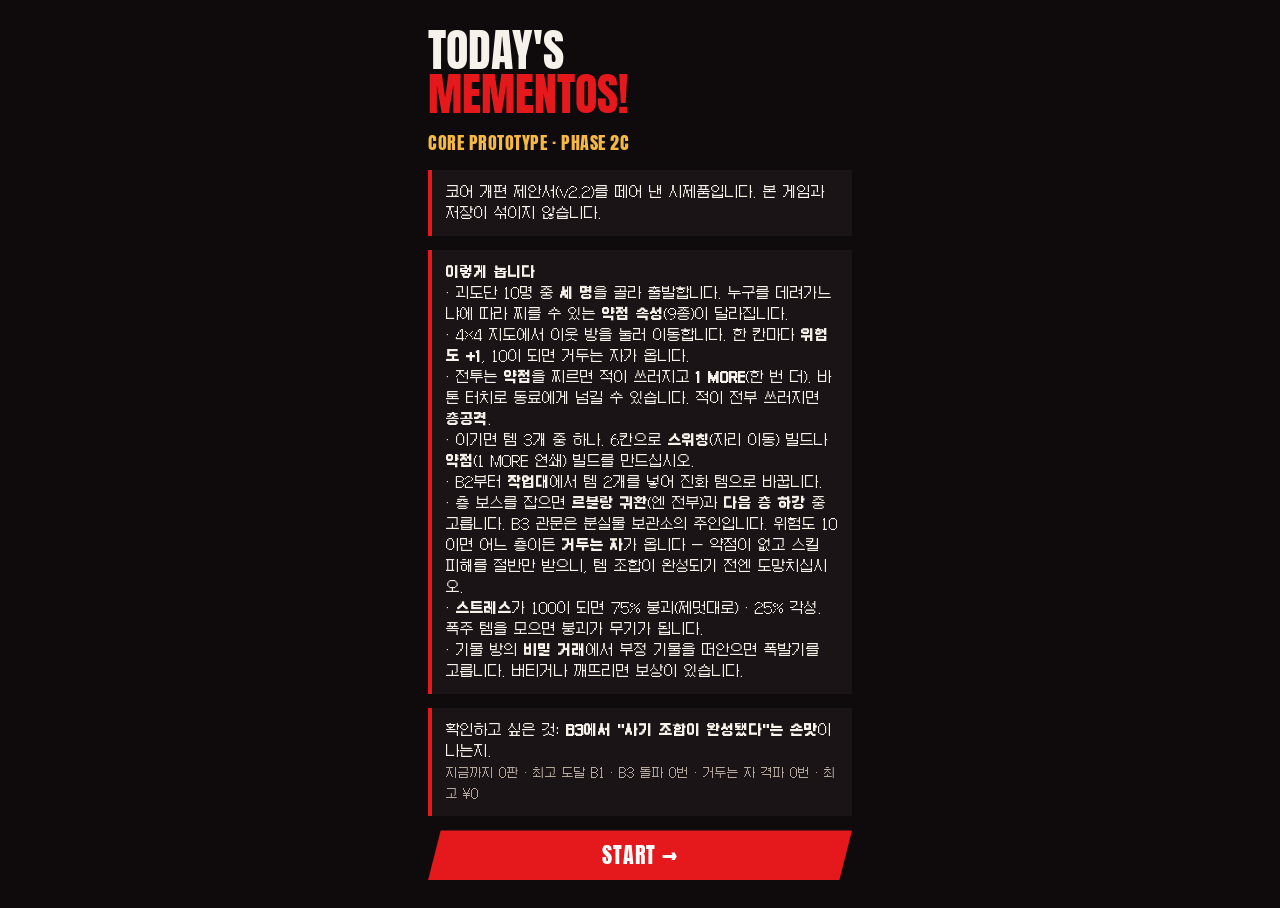
==== commit eea89cb1: "시제품: 적 탭 반영 — 일반 3 · 정예 4 · 관문 보스 2(검표원 2페이즈) · 거두는 자 역공략, 적 열 · 근접 사거리 · 등급별 보상 Co-Authored-By: Cla" ====
--- a/proto/index.html
+++ b/proto/index.html
@@ -23,33 +23,51 @@
 .yen{font:20px/1 var(--en)}
 .mini{display:grid;grid-template-columns:repeat(4,11px);gap:2px}.mini i{width:11px;height:11px;background:#1d1517}.mini i.v{background:#5a4247}.mini i.k{background:#3a2a2e;outline:1px dashed #6b5157}.mini i.at{background:var(--red)}.mini i.b{box-shadow:inset 0 0 0 2px var(--gold)}
 /* 무대 */
-.stage{position:relative;height:300px;overflow:hidden;background:linear-gradient(#140d10 0,#1d1316 62%,#2a1c20 62%,#160f11 100%)}
-.stage:before{content:'';position:absolute;left:0;right:0;top:64%;height:6px;background:repeating-linear-gradient(90deg,#4b3a3e 0 18px,transparent 18px 30px);opacity:.7}
+.stage{position:relative;height:300px;overflow:hidden;background:var(--w2,#160f11);--w1:#2a1216;--w2:#140a0c;--t1:#3b1a20;--t2:#24101410;--lamp:255,170,120}
+.stage.f1{--w1:#141b26;--w2:#0b0f16;--t1:#1f2a3a;--lamp:150,200,255}.stage.f2{--w1:#151d15;--w2:#0a0e0a;--t1:#22301f;--lamp:190,255,160}
+.pxbg{position:absolute;inset:0;width:100%;height:100%;image-rendering:pixelated;image-rendering:crisp-edges;z-index:0;pointer-events:none}
+.stage>*:not(.pxbg){position:relative;z-index:1}.stage>.side,.stage>.rt,.stage>.fx{position:absolute}
+.stage.quake{animation:quake .4s}@keyframes quake{20%{transform:translate(-4px,2px)}40%{transform:translate(4px,-2px)}60%{transform:translate(-3px,1px)}80%{transform:translate(2px,0)}}
+.stage:before{display:none;content:'';position:absolute;left:0;right:0;top:64%;height:6px;background:repeating-linear-gradient(90deg,#4b3a3e 0 18px,transparent 18px 30px);opacity:.7}
 .stage .rt{position:absolute;left:12px;top:10px;right:12px;font:12px/1.4 var(--kr);color:var(--mut)}
 .stage .rt b{display:block;font:20px/1.1 var(--en);color:var(--ink)}
-.side{position:absolute;bottom:56px;display:flex;align-items:flex-end;gap:2px}
-.side.pt{left:4px}.side.en{right:4px;flex-direction:row;align-items:flex-start;bottom:auto;top:128px}.foe.boss,.foe.reap{margin-top:-24px}
-.unit{position:relative;display:flex;flex-direction:column;align-items:center;width:60px;transition:transform .2s}
-.unit img{image-rendering:pixelated;flex:none;filter:drop-shadow(0 4px 0 rgba(0,0,0,.5))}
+.side{position:absolute;bottom:60px;display:flex;align-items:flex-end;gap:2px}
+.side.pt{left:4px}.side.en{right:6px;flex-direction:row;align-items:flex-start;bottom:auto;top:146px;gap:4px}.foe.boss,.foe.reap{margin-top:-24px}
+.unit{position:relative;display:flex;flex-direction:column;align-items:center;width:48px;transition:transform .2s}
+.unit img{animation:bob 1.1s steps(1,end) infinite;image-rendering:pixelated;flex:none;filter:drop-shadow(0 4px 0 rgba(0,0,0,.5))}
 .unit.act img{filter:drop-shadow(0 0 6px var(--gold)) drop-shadow(0 4px 0 rgba(0,0,0,.5))}
-.unit.ko{opacity:.35;transform:translateY(8px) rotate(-8deg)}
+.unit.ko{opacity:.35;transform:translateY(8px) rotate(-8deg)}.unit.ko img{animation:none}
+@keyframes bob{0%{transform:translateY(0)}50%{transform:translateY(-2px)}}
+.stage.walk .unit:not(.ko) img{animation:walk .32s steps(1,end) infinite}@keyframes walk{0%{transform:translateY(0) rotate(-2deg)}50%{transform:translateY(-4px) rotate(2deg)}}
+.unit.lunge{animation:lunge .38s ease-out}@keyframes lunge{40%{transform:translateX(26px) scale(1.06)}100%{transform:none}}
+.unit.cast img{animation:cast .5s steps(2,end)}@keyframes cast{50%{filter:drop-shadow(0 0 10px #fff) brightness(1.6)}}
+.unit.hop img{animation:hop .5s steps(4,end) 2}@keyframes hop{50%{transform:translateY(-12px)}}
+.unit.act:not(.ko) img{animation:bob .55s steps(1,end) infinite}
+.unit.coll img{animation:coll .25s steps(2,end) infinite;filter:hue-rotate(250deg) saturate(1.6) drop-shadow(0 0 6px #ff4fd8)}@keyframes coll{50%{transform:translateX(2px)}}
+.unit.awk img{filter:drop-shadow(0 0 8px var(--gold)) brightness(1.15)}
 .unit .row{font:10px/1 var(--kr);color:var(--mut);margin-top:4px}
-.unit .hb{width:52px;height:5px;background:#3a2a2e;margin-top:3px}.unit .hb i{display:block;height:100%;background:#6fdc6a}.unit .hb i.lo{background:var(--red)}
+.unit .hb{width:40px;height:5px;background:#3a2a2e;margin-top:3px}.unit .hb i{display:block;height:100%;background:#6fdc6a}.unit .hb i.lo{background:var(--red)}
 .unit.hitf{animation:hit .3s}@keyframes hit{0%,100%{transform:none}30%{transform:translateX(-6px)}60%{transform:translateX(5px)}}
 .bub{position:absolute;bottom:100%;left:50%;transform:translateX(-50%);width:max-content;max-width:150px;background:var(--ink);color:#141012;font:11px/1.35 var(--kr);padding:5px 7px;margin-bottom:6px;z-index:3;animation:pop .2s}
 .bub:after{content:'';position:absolute;top:100%;left:50%;margin-left:-5px;border:5px solid transparent;border-top-color:var(--ink)}
 .side.pt .unit:nth-child(2) .bub{margin-bottom:44px}.side.pt .unit:first-child .bub{left:0;transform:none;animation:none;max-width:112px}.side.pt .unit:first-child .bub:after{left:24px}/* 맨 왼쪽 말풍선은 화면 밖으로 안 나가게 *//* 가운데 사람 말풍선은 한 층 위로 (겹침 방지) */
 @keyframes pop{from{transform:translateX(-50%) scale(.6);opacity:0}}
-.foe{position:relative;width:64px;display:flex;flex-direction:column;align-items:center;cursor:pointer}
-.foe .bd{width:48px;height:56px;background:radial-gradient(60% 50% at 50% 35%,#3a0f18,#0a0607);border-radius:40% 40% 30% 30%;position:relative;box-shadow:0 0 0 2px #000,0 6px 0 rgba(0,0,0,.5)}
-.foe .bd:before,.foe .bd:after{content:'';position:absolute;top:22px;width:9px;height:5px;background:var(--red);box-shadow:0 0 6px var(--red)}.foe .bd:before{left:11px}.foe .bd:after{right:11px}
-.foe.boss,.foe.reap{width:96px}.foe.boss .bd{width:76px;height:86px;background:radial-gradient(60% 50% at 50% 30%,#24324a,#05070b)}
-.foe.reap .bd{width:80px;height:92px;background:radial-gradient(60% 50% at 50% 30%,#2b2b2b,#000);box-shadow:0 0 0 2px var(--red),0 0 18px var(--red2)}
+.foe{position:relative;width:58px;display:flex;flex-direction:column;align-items:center;cursor:pointer}
+.foe .bd{animation:float 1.7s ease-in-out infinite alternate;width:40px;height:46px;background:radial-gradient(60% 50% at 50% 35%,#3a0f18,#0a0607);border-radius:40% 40% 30% 30%;position:relative;box-shadow:0 0 0 2px #000,0 6px 0 rgba(0,0,0,.5)}
+.foe .bd:before,.foe .bd:after{content:'';position:absolute;top:17px;width:8px;height:4px;background:var(--red);box-shadow:0 0 4px var(--red)}.foe .bd:before{left:9px}.foe .bd:after{right:9px}
+.foe.boss,.foe.reap{width:96px}.foe.boss .bd{width:62px;height:70px;background:radial-gradient(60% 50% at 50% 30%,#24324a,#05070b)}
+.foe.reap .bd{width:64px;height:74px;background:radial-gradient(60% 50% at 50% 30%,#2b2b2b,#000);box-shadow:0 0 0 2px var(--red),0 0 18px var(--red2)}
 .foe.sel .bd{outline:3px solid var(--gold);outline-offset:3px}
-.foe.down .bd{transform:rotate(80deg) translateX(14px);opacity:.75}
-.foe.dead{visibility:hidden}
-.foe .nm{font:10px/1.2 var(--kr);margin-top:5px;text-align:center;white-space:nowrap}
-.foe .hb{width:52px;height:5px;background:#3a2a2e;margin-top:3px}.foe .hb i{display:block;height:100%;background:var(--red)}
+.foe.down .bd{animation:none;transform:rotate(80deg) translateX(14px);opacity:.75}
+@keyframes float{from{transform:translateY(0)}to{transform:translateY(-5px)}}
+.foe .bd:before,.foe .bd:after{animation:blink 3.2s steps(1,end) infinite}@keyframes blink{0%,94%{transform:none}95%,98%{transform:scaleY(.15)}}
+.foe.fhit .bd{filter:brightness(3) saturate(0)}.foe.flunge{animation:flunge .35s ease-out}@keyframes flunge{40%{transform:translateX(-24px)}100%{transform:none}}
+.foe.dead{visibility:visible;animation:fade .5s forwards;pointer-events:none}@keyframes fade{to{opacity:0;transform:translateY(10px) scale(.7)}}
+.foe.boss .bd,.foe.reap .bd{animation-duration:2.4s}
+.stage .bg{display:none}@media (prefers-reduced-motion:reduce){.unit img,.foe .bd,.stage.quake{animation:none!important}}
+.foe.gone{visibility:hidden}
+.foe .nm{font:10px/1.15 var(--kr);margin-top:5px;text-align:center;word-break:keep-all}.foe .fr{position:absolute;top:-12px;left:2px;font:9px/1 var(--kr);color:var(--mut)}.foe .wk{font-size:9px;padding:1px 3px}
+.foe .hb{width:44px;height:5px;background:#3a2a2e;margin-top:3px}.foe .hb i{display:block;height:100%;background:var(--red)}
 .wk{font:10px/1 var(--kr);padding:2px 4px;margin-top:3px;background:#2a1e22;color:var(--mut)}
 .wk.k{color:#141012}
 .foe .dn{position:absolute;top:-6px;font:16px/1 var(--en);color:var(--gold);text-shadow:0 2px 0 #000}
@@ -126,9 +144,10 @@
 <body>
 <div id="app"></div>
 <script>
-/*LINES-BEGIN*/const LINES={"lines":{"joker":{"find":["뭔가 있어.","여기, 냄새가 나.","저쪽, 뭔가 빛나는데.","흔적이 새로워. 가 보자.","눈에 띄는 게 있네."],"chat":["다들, 여유 있게 가자.","끝나면 커피 한잔하자.","다들 기세 좋은데. 이대로 가자.","오늘은 운이 따르는 날이네.","무리하지 말고 천천히 가자.","이 셋이면 어디든 뚫을 수 있겠지.","푹 쉬었더니 몸이 가볍네. 가 보자.","…커피 한 잔 더 마시고 올 걸 그랬나.","지난번 쇠사슬 소리가 아직도 귀에 남네.","다들 페이스 괜찮지?","오늘은 어디까지 가 볼까.","선로가 유난히 조용하네."],"reply":["그렇군.","좋아.","…재밌네.","나쁘지 않은데.","화려하게 터뜨렸네. 일단 수습하자.","괜찮아, 나도 가끔 그래.","나쁘지 않은 생각이야."],"support":["무리하지 마. 내가 받쳐 줄게.",["카스미, 무리하지 마. 내가 받칠게.","kasumi"],"숨 좀 돌려, {대상}.","아직 끝낼 수 없어. 힘내."],"protect":["뒤로 물러서. 여긴 내가 맡을게.","{대상}, 뒤로. 여긴 내가 막아.",["아케치, 비켜. 이건 내가 받아.","akechi"],"{대상}에겐 손대지 마.","위험해, {대상}! 내 뒤로."],"hurt":["…아직 괜찮아.","…지금 건 못 본 걸로 해 줘.","큭… 한 대 허용했네.","이 정도론 안 쓰러져."],"win":["쇼타임은 끝이야.","깔끔하게 끝났네.","깔끔하게 끝냈네."],"trap":["이 냄새… 함정이지.","멈춰. 바닥이 수상해.","함정이야. 발밑 조심해."],"treasure":["좋은 걸 찾았어.","꽤 쏠쏠한 수확이야.","꽤 괜찮은 수확이야."],"enemy":["가자.","마지막까지 방심하지 마.","정체를 보여 줘.","쇼타임이야."],"argue":["난 내 방식대로 할게.","그건 동의 못 해.","지금은 내 판단을 믿어 줘."],"gambit":["맡겨 둬.","비장의 수를 써 볼까.","여기서 흐름을 바꾸지."],"back":["오늘도 무사히 돌아왔네.","르블랑 카레 냄새가 그리웠어.","다들 수고했어. 푹 쉬어.","오늘 수확도 꽤 괜찮네."],"decide":["기다릴 시간 없어. 내가 정하지.","망설이면 놓쳐. 이쪽으로 가자."]},"mona":{"find":["오, 이 몸의 코가 반응한다고!","저쪽이다! 보물 냄새가 난다고!","이 몸의 레이더가 울린다고!","이 몸의 눈은 못 속인다고!"],"chat":["흥, 이 몸이 있으니까 안심하라고!","다들 이 몸만 따라오라고!","오늘 컨디션 최상이라고!","다들 기운 내! 이 몸이 있잖아!","르블랑 식구들끼리 출동이네! 가자고!","푹 자고 일어났더니 털 윤기부터 다르다고!","하암… 이 몸한테도 낮잠 시간은 필요하다고!","지난 판 실수는 이제 잊어버리라고! 오늘은 완벽할 거니까!","괴도단답게 우아하게 가자고!","어이, 보물 놓치지 말고 잘 살피라고!","오늘따라 모나 버스 엔진 소리가 좋네!"],"reply":["뭐라고?! 이 몸을 무시하는 거냐?","흥, 당연하지!","오, 그건 꽤 그럴듯한데?","하아… 이 몸이 한눈판 사이에 사고를 치다니!","오, 꽤 쓸 만한 의견인데?"],"support":["이 몸한테 맡기라고! 금방 낫게 해 주지!",["안 아가씨, 상처는 이 몸이 바로 고쳐 줄게!","ann"],"{대상}, 이 몸이 바로 고쳐 주지!","쓰러지면 안 된다고! 자, 회복이야!"],"protect":["{대상}, 뒤로 빠지라고!",["안 아가씨, 조심해!","ann"],["어이 스컬! 정신 차리고 뒤로 빠지라고!","ryuji"],"{대상}(은)는 이 몸이 지킨다고!","어딜 노리는 거야! {대상}, 피해!"],"hurt":["으윽… 털이 엉망이 됐잖아!","아야야! 지금 건 반칙이라고!","아, 아니야! 이 몸의 고도의 전술이라고!","으악! 이 몸을 감히 치다니!","크윽… 방심한 틈을 찔렸어!"],"win":["봤냐? 이 몸의 활약을!","이 몸 앞에선 어림도 없지!","흐흥, 이 몸 앞에서는 식은 죽 먹기지!"],"trap":["잠깐! 수상한 냄새가 난다고.","여긴 깊어서 함정이 교묘하다고! 조심해!","어이, 거기 밟지 마! 함정이라고!","이 몸의 수염이 경고하고 있어! 조심해!"],"treasure":["보물이다아! 이건 이 몸이 찾은 거라고!","안 아가씨! 이 보물 좀 봐!","우효오! 반짝이는 건 다 내 거야!","우오오! 눈이 부시다! 보물이다!"],"enemy":["섀도다! 이 몸이 상대해 주지!","어이, 앞길 막지 말라고!","이 몸이 단숨에 정리해 주지!"],"argue":["이 몸 말이 맞다니까!",["어이 스컬! 생각 좀 하고 움직이라고!","ryuji"],"야! 대체 뭘 건드린 거냐고!!","뭐라고?! 이 몸 말을 무시하는 거냐!","흥, 나중에 후회해도 난 모른다고!"],"back":["이 몸 덕분에 다들 무사했다고. 참치는 언제 나오냐?","오늘도 완벽했어! 이제 자러 가자고!","휴, 역시 르블랑이 제일 편하다니까!","다들 수고했어! 내일도 이 몸한테 맡겨!"],"decide":["우물쭈물할 틈 없다고! 이 몸이 정한다!","이 몸의 감을 믿으라고! 바로 간다!"]},"ryuji":{"find":["야, 이거 봐! 뭐가 있다고!","오, 저기 뭐 있는 거 아니냐?","어?! 저 구석에 뭐 숨겨져 있잖아!","오! 저기 뭔가 숨겨져 있는데?!"],"chat":["야, 끝나면 라멘 먹으러 가자고!","이번엔 내가 제일 많이 찾는다고!","분위기 왜 이래? 라멘 얘기라도 할까?","오늘 우리 완전 무적 아니냐?!","역시 원년 멤버가 제일 편하다니까!","오, 오늘 다리 엄청 가벼운데?! 제일 먼저 뛰어가 주지!","야, 나 몇 판째 뛰고 있는 거냐?! 다리 풀리겠네 진짜…","아까 날 감싸 준 거 아직 기억한다고! 이번엔 내가 갚아 주지!","오늘따라 몸이 엄청 가볍다고!","야, 오늘은 왠지 대박 터질 것 같지 않냐?","여긴 몇 번을 와도 참 넓어 터졌네."],"reply":["엉? 진짜냐?!","하하, 그거 대박이다!","오케이! 바로 가자고!","에이, 설마 그럴 리가!","푸하핫! 야, 방금 진짜 대박이었다고!"],"support":["괜찮냐?! 내가 앞장설게!",["안, 괜찮냐?! 잠깐 쉬어, 내가 앞 볼게!","ann"],"{대상}, 버틸 수 있냐?! 이거 받아!","무리하지 말라고! 잠깐 숨 돌려!"],"protect":["{대상}, 뒤로 빠져! 여긴 내가 막는다고!",["야 아케치! 비켜, 내가 막아 준다고!","akechi"],"{대상}한테 손대면 가만 안 둔다고!","비켜, {대상}! 이건 내가 받아 낸다!"],"hurt":["크윽… 이 정도는 아무것도 아니라고!","으아악! 잠깐만, 나 지금 뭐 밟은 거냐?!","으악! 아파 죽겠네 진짜!","제기랄, 제대로 맞았잖아!"],"win":["대박! 해냈다고!","어때! 내 한 방 맛봤냐?!","이야~ 후반전인데도 힘 남아돈다고!","어때, 우리 실력 제대로 봤냐?!"],"trap":["엥, 함정? 그냥 부수면 되잖아?","어? 잠깐! 저거 밟으면 터지는 거 아니냐?!","야야, 스톱! 바닥에 이상한 줄 있잖아!"],"treasure":["오오, 대박! 이거 돈 되는 거 아니냐?!","이야~ 오늘 라멘 곱빼기 각이다!","야, 이거 완전 횡재 아니냐?!"],"enemy":["야, 덤비라고!","딱 잘 걸렸어! 몸 좀 풀어 볼까!","오케이, 전부 날려 버리자고!","한 방에 끝내 줄게, 각오해!"],"argue":["아, 그러니까 내 말은!",["야, 고양이 주제에 잔소리 좀 그만해!","mona"],"어이, 나 말고도 사고 치는 놈이 있었네?!","야, 왜 내 말은 듣지도 않냐고!","아 진짜, 너무 꽉 막힌 거 아니냐?!"],"back":["야, 오늘 진짜 빡셌다… 근데 재밌었다고!","배고파 죽겠네… 카레 한 그릇만!","크으~ 돌아오니까 살 것 같네! 다들 고생했어!","오늘도 대박이었지? 다음 판도 기대된다고!"],"decide":["아 몰라, 내가 정한다!","고민해 봤자지! 일단 부딪혀 보자고!"]},"ann":{"find":["어? 저기 반짝이는 거 뭐야?","이쪽에 뭔가 있는 것 같아!","잠깐만! 저기 귀여운 상자 있어!","잠깐, 저 구석에 뭐가 있어!"],"chat":["있잖아, 끝나면 크레이프 먹으러 가자!","다들 힘내! 거의 다 왔어!","다들 표정 풀자! 끝나고 디저트 먹으러 가자!","오늘 분위기 최고다! 신나는데?","푹 쉬고 왔더니 컨디션 최고야! 오늘 대박 날 것 같아!","으으, 조금 졸려… 끝나면 꼭 달달한 거 사 줘!","지난번에 보물 잔뜩 주웠잖아! 오늘도 그 기운 이어 가자!","여기 공기 좀 답답하지 않아?","다들 지치면 바로 말해! 같이 쉬어 가자!","오늘 수확 많으면 다 같이 디저트 먹으러 가자~"],"reply":["에이~ 진짜?!","완전 좋아!","응응, 나도 그렇게 생각해!","어머, 그건 좀 의외네?","어머나! 괜찮아?! 어디 부러진 데 없어?!","에이~ 그럴 수도 있지! 얼른 털고 일어나!","응, 나도 같은 생각이야!"],"support":["괜찮아? 다친 데 없어?",["후타바, 괜찮아? 언니가 바로 회복해 줄게!","futaba"],"{대상}, 괜찮아? 금방 낫게 해 줄게!","조금만 힘내! 내가 챙겨 줄게!"],"protect":["{대상}, 내 뒤로 와!",["하루, 위험해! 내 뒤로 와!","haru"],"{대상}, 위험해! 내가 막을게!","{대상}(은)는 내가 지켜 줄 거니까!"],"hurt":["아야… 괜찮아, 아직 버틸 수 있거든!","꺄악! 망했다… 미안해 다들!","으악! 옷 다 망가지겠어!","크윽… 방금 건 좀 따가웠어!"],"win":["해냈다! 역시 우리 팀이야!","후훗, 우리한테 덤빈 게 잘못이지!","우리 셋 호흡은 아직도 최강이지!","휴, 깔끔하게 정리됐네!"],"trap":["에이, 설마 함정이겠어?","잠깐만! 저기 바닥 색깔이 좀 이상해!","어머, 하마터면 밟을 뻔했잖아!"],"treasure":["와, 예쁘다! 이거 진짜 보물이야?","와아, 이거 진짜 반짝인다!","우와! 여기 보물 퀄리티가 다른데?","우와, 반짝거려! 제대로 건졌네!"],"enemy":["좋아, 불태워 줄게!","자, 화끈하게 태워 줄게!","어머, 손님이 먼저 오셨네?","다들 준비됐지? 한 번에 가자!"],"argue":["그건 너무하잖아!","아니, 내 얘기도 좀 들어 봐!","그렇게 말하면 기분 나쁘잖아!"],"back":["오늘 진짜 재밌었어! 다음에도 같이 가자!","오늘 완전 알찼다! 다들 수고했어!","휴, 무사히 돌아왔다! 이제 달달한 거 먹자!","다들 진짜 수고했어! 오늘 완전 최고였어!"],"decide":["에라 모르겠다! 이쪽으로 가 보자!","시간 끌면 위험하잖아! 내가 고를게!"]},"yusuke":{"find":["이 얼마나 기묘한 구도인가…","저 얼룩… 무언가를 말하고 있군.","저 어둠 속에 기이한 형태가 보이는군.","이 심층의 정적… 소름이 돋는군.","저 그림자 아래, 무언가 숨어 있군."],"chat":["모두, 잠시 그 자세 그대로 있어 다오.","이 공간의 붉은색, 실로 영감을 주는군.","조화로운 분위기군. 붓이 절로 움직이겠어.","긴장이 감도는군… 이것 또한 드라마지.","남자 셋의 여정… 어딘가 비장하군.","충분한 휴식이 영감을 맑게 깨우는군. 가도록 하지.","피로가 겹치니 붉은 빛이 두 개로 보이는군… 흥미롭지만 어지럽다.","거두는 자의 그 위압감… 지금도 붓끝이 떨리는군.","메멘토스의 정적도 나름의 정취가 있군.","이 끝없는 선로에도 나름의 운율이 있군.","어둠 속 빛의 대비가 제법 흥미롭군."],"reply":["흥미롭군.","과연, 일리가 있군.","흥미로운 시각이군.","처참하군… 하지만 그 당황한 표정은 제법 훌륭해.","실패마저 극적인 구도로 승화시켰군.","음, 깊은 통찰이 느껴지는군."],"support":["네 상처, 내가 살펴보지.",["류지, 무모함도 좋지만 몸을 아껴야지.","ryuji"],"{대상}, 잠시 숨을 골라.","아직 쓰러질 때가 아니다. 일어서라."],"protect":["물러서라, {대상}. 여긴 내가 맡지.",["후타바, 물러서라! 내가 베어 내겠다!","futaba"],"{대상}, 내 검 뒤로 숨어라!","동료를 해치게 둘 순 없지, {대상}!"],"hurt":["윽… 이 고통마저 영감이 되는군.","크윽… 구도가 흐트러졌군.","…이것 또한 예술을 향한 고난의 길인가.","큭… 예상보다 날카로운 일격이군.","아직이다… 붓을 꺾을 순 없어."],"win":["아름다운 승리다.","아름다운 마침표였다.","한 점의 흐트러짐도 없는 마무리지."],"trap":["이 벽의 균열… 부자연스럽군.","멈춰라. 저 타일의 배열은 인위적이군.","조화의 균형이 깨져 있어… 함정이다."],"treasure":["이 광택… 미의 결정이다!","이 광채… 화폭에 담고 싶군.","이 색감… 세속적 가치를 넘어섰군.","실로 매혹적인 빛깔이로군…"],"enemy":["추한 녀석… 베어 주지.","네놈의 가면을 벗겨 주지.","아름답게 베어 넘겨 주겠다."],"argue":["그 의견에는 미학이 없군.","그건 너무 근시안적인 발상이군.","타협할 수 없는 부분도 있는 법이다."],"back":["오늘 본 붉은 선로, 잊기 전에 화폭에 담아야겠군.","오늘의 영감, 식기 전에 스케치해야겠군.","충실한 탐사였다. 덕분에 식비 걱정도 덜었군.","르블랑의 커피 향이 마음을 차분히 가라앉혀 주는군."],"decide":["망설임은 미학을 해치지. 내가 정하겠다.","직감이 이쪽을 가리키는군. 결단하지."]},"makoto":{"find":["여기, 확인해 볼 가치가 있어.","이 구역, 구조가 특이해.","저쪽 벽면, 뭔가 흔적이 남아 있어.","저쪽 반응, 놓치지 말고 확인하자."],"chat":["다음 구역 동선, 미리 정해 두자.","다들 남은 SP 확인해 둬.","다들 호흡이 잘 맞네. 이대로 유지하자.","잠깐 호흡 고르자. 서두를 필요 없어.","3학년끼리 모이니 묘하게 차분하네.","컨디션 조절 완벽해. 오늘 판단은 흔들리지 않을 거야.","조금 무리하고 있는 것 같네… 그래도 끝까지 집중하자.","지난번 실수는 두 번 반복하지 않아. 경로 다시 확인했어.","무리는 금물이야. 다들 체력 챙겨.","주변 경계 늦추지 마. 언제 섀도가 나올지 몰라.","지금까지 페이스 아주 좋아. 이대로 유지하자."],"reply":["그건 좀 무모해.","좋아, 일리 있네.","알았어, 바로 움직이자.","일단 진정해. 다친 곳부터 확인하자.","알겠어. 그렇게 진행하자."],"support":["진형 다시 잡자. 내가 커버할게.",["하루, 다친 데 없어? 바로 치료할게!","haru"],"{대상}, 지금 회복 넣을게. 버텨 줘!","상처부터 수습하자. 뒤는 맡겨 둬."],"protect":["{대상}, 물러서! 내가 막을게.",["아케치, 물러서! 내가 방어할게!","akechi"],"{대상}, 숙여! 정면은 내가 막아!","내 앞을 지나가기 전엔 {대상} 못 건드려!"],"hurt":["큭… 아직 지휘는 할 수 있어.","잠깐… 내가 계산을 틀리다니, 말도 안 돼!","으윽… 방어가 조금 늦었어!","괜찮아, 금방 자세 잡을게!"],"win":["작전대로야. 잘했어, 모두.","계산대로 끝났네. 수고했어.","전원 무사하지? 다음으로 이동하자."],"trap":["잠깐, 주변부터 확인하자.","발밑 주의해. 미세한 틈이 있어.","전원 정지! 앞쪽 벽에 장치가 숨어 있어.","함정이야. 우회해서 지나가자."],"treasure":["꽤 값나가 보이네. 신중하게 챙기자.","보관 상태가 좋네. 챙겨 두자.","좋은 성과네. 잘 챙겨 두자."],"enemy":["정면 돌파야. 가자!","철권 제재 시간인가… 가자!","후반 구역 섀도는 강해. 집중하자!","전원 전투 태세! 빈틈을 노리자.","물러설 곳 없어. 단숨에 제압하자!"],"argue":["감정적으로 굴지 말고 근거를 대.","내가 조심하라고 몇 번이나 말했잖아!","무모한 판단은 받아들일 수 없어.","지금은 안전을 최우선으로 해야 해!"],"back":["오늘 기록은 내가 정리해 둘게. 다음엔 더 효율적으로 가자.","오늘 탐사 결과도 깔끔하게 정리됐네.","전원 무사 귀환 확인. 다들 정말 수고 많았어.","잠시 쉬면서 다음 탐사 준비도 해 두자."],"decide":["시간이 없어. 가장 안전한 쪽으로 정할게.","작전대로 움직이자. 내가 판단할게."]},"futaba":{"find":["오, 레어 드롭 냄새!","여기 숨겨진 오브젝트 있음!","띠링! 미니맵에 물음표 떴어!","브레인 3인방 스캔 완료! 오차 0%!","심층 보물 반응 포착! 여기 진짜 레어 존이야!","레이더에 반짝이는 거 잡혔어!"],"chat":["이 맵 구조, 완전 던전 게임 각!","다들 체력 게이지 확인해!","파티 버프 풀스택! 지금 무적이야!","어어… 분위기 디버프 걸렸는데?","수상한 짓 하면 바로 내비 블랙리스트야.","풀충전 완료! 내비 출력 120% 간다!","으어어… 내비 배터리 15%… 슬슬 절전 모드 들어가고 싶어…","지난 판에 구해 줘서 고마웠어! 오늘은 내가 풀버프로 갚는다!","지금까지 진행률 꽤 순조로운데?","오늘 맵 구조 꽤 단순한 편이네~","레이더 이상 무! 이대로 쭉 밀고 가자!"],"reply":["오케이, 접수 완료!","에엑, 그건 버그잖아!","콜! 작전 승인!","크리티컬 미스 떴다!! 오늘 흑역사 박제 완료!","어이쿠, 방금 HP랑 멘탈 동시에 날아갔는데?","오, 그 전략 인정한다!"],"support":["버프 걸어 줄게! 회복 완료!",["이나리, HP 바닥이야! 긴급 포션 투하!","yusuke"],"{대상}, 긴급 힐링 패키지 투하!","체력 게이지 복구 중! 다시 달려!"],"protect":["{대상}, 위험 플래그! 피해!",["조커, 위험해!! 방어막 전개!","joker"],"{대상}, 쉴드 전개! 내 뒤로 숨어!","공격 궤도 차단! {대상}, 무사해?!"],"hurt":["으앗, 내 HP 바가…!","으악! 방어력 뚫렸잖아!","으악!! 치명적 버그 발생! 리셋 버튼 어디야?!","으아악! 크리티컬 떴잖아!","피격 판정 너무 후한 거 아니야?!"],"win":["클리어! 경험치 짭짤~","경험치랑 드롭 냠냠! 완벽했어!","나이스 킬! 노 데미지 각인데?"],"trap":["함정 플래그 감지! 밟으면 게임 오버 각!","삐빅! 전방에 트랩 구역 감지 완료!","스톱! 거기 밟으면 바로 함정 발동이야!"],"treasure":["레어 아이템 획득 완료!","오예! SSR 등급 보물 떴다!","오오! SSR급 드롭 떴다!"],"enemy":["적 출현! 분석 들어간다!","적 인카운트! 약점 분석 간다!","전방에 섀도 포착! 전투 개시!","잡몹 등장! 경험치로 바꿔 버려!"],"argue":["에엑, 그건 비효율 플레이잖아!","아니, 데이터상 내 쪽이 맞다니까?!","흥! 내비 말 안 들으면 손해 볼걸?!"],"back":["오늘 로그 저장 완료! 다음엔 히든 맵 공략 간다!","오늘 파밍 대성공! 집에 가서 게임하자!","미션 컴플리트! 오늘 리플레이 각 나왔다!","수고했어 다들! 나 이제 콜라 마시며 쉴래~"],"decide":["타임 오버! 내비 직권으로 결정한다!","확률 계산 끝! 이 선택지가 정답 각!"]},"haru":{"find":["어머, 여기 뭔가 있는 것 같아.","이 상자, 열어 봐도 될까?","어머, 저쪽에 예쁜 게 숨어 있네.","어머, 저쪽에 신기한 게 놓여 있네."],"chat":["다녀오면 다 같이 차 한잔할까?","다들 피곤하지 않아? 천천히 가자.","다들 웃고 있어서 나까지 즐거워져.","조금 지쳤지? 내가 허브티 챙겨 왔어.","어머, 아케치 군. 왜 그렇게 굳어 있어?","푹 쉬고 차도 마셨더니 기운이 넘치네. 오늘 잘 부탁해.","후아암… 어머, 미안해. 연속으로 나왔더니 조금 나른하네.","지난번에 보물상자를 너무 세게 쳤나… 오늘은 살살 열어 볼게.","다 같이 걸으니 어두워도 든든하네.","다들 발걸음이 가벼워 보여서 다행이야.","어두운 곳이지만 다 함께라 전혀 안 무섭네."],"reply":["후후, 그러네.","어머, 재밌다.","응, 좋은 생각이야.","어머, 크게 안 다쳤어? 다음엔 내가 먼저 해 볼게.","후훗, 가끔은 이런 소동도 추억이 되네.","응, 좋은 생각인 것 같아."],"support":["괜찮아? 잠깐 쉬어 가자.",["마코토 쨩, 잠깐 숨 돌려. 내가 회복해 줄게.","makoto"],"{대상}, 무리하면 안 돼. 내가 도울게.","조금만 진정해. 금방 괜찮아질 거야."],"protect":["{대상}, 내 뒤에 있어 줄래?","{대상}, 뒤로 물러서. 내가 치워 버릴게.",["모나 쨩, 위험해! 내 뒤로 숨어!","mona"],"{대상}, 잠깐 피해 있어. 내가 막을게!","소중한 동료한테 무슨 짓이야! {대상}, 괜찮아?"],"hurt":["아… 조금 아프네. 하지만 괜찮아.","아야… 조금 화가 나려고 하네.","어머… 내가 너무 세게 휘둘렀나 봐.","으윽… 방금 건 조금 아팠네.","어머, 제법 매운맛이네…!"],"win":["어머, 벌써 끝나 버렸네?","후훗, 깔끔하게 정리됐네.","후훗, 후반이라 그런지 손맛이 더 좋네.","후훗, 기분 좋게 끝났네."],"trap":["이 바닥, 왠지 수상하지 않아?","어머, 저기 얇은 실이 걸려 있네. 조심해!","다들 잠깐 멈춰 줄래? 앞에 함정이 있는 것 같아."],"treasure":["예쁘다… 르블랑에 장식하면 좋겠네.","어머, 귀한 물건이네. 소중히 챙기자.","어머나, 이렇게 귀한 걸 찾았네!"],"enemy":["어머, 저 섀도… 산산조각 내 줘도 될까?","후훗, 실례지만 비켜 주실래요?","금방 끝내 줄게. 아프지 않게 말이야."],"argue":["어머, 그건 좀 아닌 것 같은데?","그건 조금 지나친 말인 것 같네.","이번만큼은 나도 양보하기 어려워."],"back":["오늘 수확으로 다음엔 좋은 찻잎을 사 볼까?","오늘도 수고했어. 르블랑에서 차 한잔할래?","무사히 돌아와서 다행이야. 다들 푹 쉬어.","오늘도 즐거웠어! 다음엔 쿠키도 더 구워 올게."],"decide":["다들 고민 중이면 내가 정해도 될까?","후훗, 이쪽이 왠지 끌리네. 이걸로 하자!"]},"akechi":{"find":["흠, 이건 그냥 지나칠 수 없겠는데.","흥미로운 흔적이 있네.","저기 봐. 누군가 일부러 남긴 흔적이네.","저쪽을 확인해 보는 편이 좋겠는데."],"chat":["다들 너무 들떠 있는 것 같네.","이런 곳에서 잡담이라니, 여유롭네.","흐름이 나쁘지 않네. 계속 가지.","분위기가 처지잖아. 집중해.","…등 뒤가 묘하게 따갑네.","머리가 맑네. 오늘 탐사는 깔끔하게 끝내 주지.","날 너무 혹사시키는 거 아니야? …뭐, 끝까지는 따라가 주겠지만.","지난 판의 불쾌한 변수는 이미 분석 끝났어. 똑같이 당하진 않아.","쓸데없이 시간 끌지 말고 서두르지.","긴장 풀지 마. 방심은 금물이야.","목표만 챙기고 깔끔하게 빠지자고."],"reply":["그런가? 잘 모르겠는데.","…뭐, 나쁘지 않네.","그래, 일리가 있네.","글쎄, 그렇게 쉽게 될까?","예상은 했지만 이 정도로 처참할 줄이야.","합리적이네. 동의하지."],"support":["무리하지 마. 쓰러지면 귀찮아지니까.",["요시자와, 무리하지 마. 이건 받아 둬.","kasumi"],"받아 둬, {대상}. 발목 잡히기 싫으니까.","여기서 쓰러지면 곤란해. 정신 차려."],"protect":["비켜, {대상}. 방해되니까.",["조커, 뒤는 내가 막아. 앞만 봐.","joker"],"{대상}, 멍하니 있지 말고 뒤로 빠져!","칫… {대상}, 빚진 줄 알아."],"hurt":["…쳇, 방심했네.","…쳇. 이 실수는 절대 기록에 남기지 마.","크윽… 귀찮게 구네.","이 정도 상처, 대수롭지 않아."],"win":["예상대로네.","이 정도는 몸풀기도 안 되네.","이 조합, 생각보다 속도가 빠르네.","이 정도야 당연한 결과지."],"trap":["이 정도로 노골적이면 함정일 확률이 높잖아.","심층이라 함정이 꽤 정교하네. 밟지 마.","멈춰. 뻔한 수작이 깔려 있잖아.","발밑도 안 보고 걸을 셈이야? 함정이야."],"treasure":["꽤 쓸 만한 물건인 것 같네.","꽤 값어치가 나가겠네. 챙겨 둬.","흥, 꽤 짭짤한 수확이네."],"enemy":["얌전히 사라져 줄래?","방해되는군. 빨리 치워 버리지.","시간 낭비야. 단번에 끝내지.","흥, 내 앞을 막겠다고?"],"argue":["그 판단, 정말 괜찮은 거야?","…진심으로 지금 그게 최선이었어?","비합리적이네. 다시 생각해 보지 그래?","흥, 감정론으로 해결될 문제가 아니잖아."],"back":["오늘은 나쁘지 않았어. 다음 탐사도 기대해 볼까.","나쁘지 않은 수확이었어. 다음에도 부르라고.","예상보다 빨리 끝났네. 그럼 난 이만 쉬지.","제법 깔끔한 마무리였어. 수고했네."],"decide":["시간 낭비군. 효율적인 쪽으로 내가 정하지.","결정 못 할 거면 내 판단에 따라."]},"kasumi":{"find":["선배, 저기 뭔가 있어요!","이쪽에 뭔가 떨어져 있어요!","선배! 저쪽에 반짝이는 게 있어요!","선배! 저기 반짝이는 게 보여요!"],"chat":["다들 힘내 보죠!","끝나면 다 같이 맛있는 거 먹으러 가요!","오늘 팀워크 정말 최고예요!","조금 힘들지만 끝까지 힘내 보죠!","두 선배랑 함께라니 정말 든든해요!","컨디션 최상이에요, 선배! 오늘 뭐든 해낼 수 있을 것 같아요!","아, 아직 괜찮아요 선배! …조금만 쉬었다 가면 더 좋을 것 같긴 해요.","지난번에 지켜 주셔서 정말 감사했어요! 오늘은 제가 앞장설게요!","다들 호흡이 점점 잘 맞는 것 같아요!","선배들과 함께라 오늘도 정말 든든해요!","발밑 조심하면서 리듬감 있게 나아가요!"],"reply":["네, 알겠어요!","우와, 정말요?","네! 저도 찬성이에요!","괜찮으세요?! 제가 얼른 부축해 드릴게요!","저, 저도 가끔 착지 실수해요! 신경 쓰지 마세요!","네! 저도 그렇게 생각해요!"],"support":["제가 도울게요! 조금만 버텨 주세요!",["선배, 괜찮으세요?! 제가 바로 도와드릴게요!","joker"],"{대상}, 괜찮으세요? 제가 챙겨 드릴게요!","아직 포기하긴 일러요! 힘내세요!"],"protect":["제가 막을게요! 뒤로 물러나 주세요!",["선배, 제가 막을게요!","joker"],["선배, 위험해요! 제가 막을게요!","joker"],["아케치 선배, 위험해요! 제가 막을게요!","akechi"],"{대상}, 위험해요! 제가 막아 낼게요!","{대상}(은)는 제가 지켜요! 뒤로 물러나세요!"],"hurt":["으… 괜찮아요, 아직 할 수 있어요!","으앗, 죄송해요 선배! 완전히 미끄러졌어요!","앗…! 균형이 조금 무너졌어요!","괜찮아요! 바로 다시 일어설 수 있어요!"],"win":["해냈어요, 선배!","깔끔하게 착지 성공이에요!","끝까지 집중력 안 놓쳤어요! 해냈어요!","깔끔하게 성공했어요! 기분 좋네요!"],"trap":["조심하세요! 바닥이 이상해요.","잠깐만요! 저기 바닥이 꺼져 있어요!","멈추세요! 앞에 수상한 장치가 보여요!","선배, 저쪽은 밟으면 안 될 것 같아요!"],"treasure":["와아, 반짝반짝해요!","우와, 엄청 귀해 보여요!","우와, 대단한 보물이에요!"],"enemy":["제가 상대할게요!","선배, 제가 먼저 치고 나갈게요!","마음 단단히 먹고… 가요!"],"argue":["저, 저는 그렇게 생각 안 해요!","죄송하지만… 그건 좀 아닌 것 같아요!","저도 이번만큼은 양보할 수 없어요!"],"back":["오늘 정말 좋은 경험이었어요. 다음에도 불러 주세요, 선배!","오늘도 많이 배웠어요, 선배!","다들 정말 수고하셨어요! 저도 많이 성장한 기분이에요!","무사히 돌아와서 다행이에요, 선배! 다음에도 힘낼게요!"],"decide":["선배, 제가 먼저 판단해 볼게요!","망설이다 늦겠어요! 이쪽으로 가요!"]}},"pairs":[{"a":"ryuji","b":"makoto","qa":"야, 좀 쉬었다 가자고!","qb":"쉬는 건 좋아. 대신 10분만이야.","end":null},{"a":"yusuke","b":"haru","qa":"이 선반의 먼지… 시간이 쌓인 모양이군.","qb":"어머, 그럼 털어 내면 시간이 돌아올까?","end":{"who":"yusuke","q":"…그건 생각 못 했군."}},{"a":"joker","b":"akechi","qa":"이쪽 상자, 열어 볼까.","qb":"잠깐. 그렇게 노골적이면 함정이 뻔하잖아.","end":{"who":"joker","q":"그래서 더 재밌지."}},{"a":"ryuji","b":"mona","qa":"야, 너 자꾸 고양이처럼 킁킁대지 마.","qb":"이 몸은 고양이가 아니라니까! 보물 탐지 중이야!","end":{"who":"ryuji","q":"그게 그거잖아!"}},{"a":"mona","b":"ann","qa":"안 아가씨, 바닥 미끄러우니까 조심해!","qb":"고마워 모나! 넌 진짜 자상하다니까~","end":{"who":"mona","q":"흐흥, 이 몸한테 맡기라고!"}},{"a":"futaba","b":"yusuke","qa":"이나리, 거기 서서 뭐 해? 길 막혔잖아!","qb":"기다려 다오. 이 붉은 조명의 음영이 절묘하군.","end":{"who":"futaba","q":"보스전 전에 스케치 금지라고!"}},{"a":"haru","b":"makoto","qa":"마코토 쨩, 다음 섀도는 내가 먼저 쳐도 될까?","qb":"응, 좋긴 한데… 너무 신나 보이는데 하루.","end":{"who":"haru","q":"후훗, 기분 탓이야."}},{"a":"joker","b":"kasumi","qa":"무리하지 마, 카스미.","qb":"괜찮아요 선배! 체력만큼은 자신 있거든요!","end":{"who":"joker","q":"든든하네."}},{"a":"ryuji","b":"ann","qa":"아, 오늘따라 왜 이렇게 꼬이냐…","qb":"에이~ 원래 이런 날도 있지! 끝나고 크레이프 내기할래?","end":{"who":"ryuji","q":"오, 콜! 내가 이긴다!"}},{"a":"makoto","b":"akechi","qa":"오른쪽 선로가 더 안전해 보여.","qb":"확률은 높지만 보상은 왼쪽이 더 크겠지.","end":{"who":"makoto","q":"…역시 의견이 갈리네."}},{"a":"yusuke","b":"ryuji","qa":"류지, 방금 그 자세… 역동적이더군.","qb":"어? 나 그냥 돌부리에 걸려 넘어진 건데?!","end":{"who":"yusuke","q":"고통 속의 약동감이 훌륭했어."}},{"a":"futaba","b":"haru","qa":"하루, 아까 도끼 휘두른 거 완전 크리티컬이었어!","qb":"어머, 고마워 후타바 쨩. 손맛이 꽤 좋았거든.","end":{"who":"futaba","q":"오싹한데 든든해…"}},{"a":"kasumi","b":"akechi","qa":"아케치 선배, 아까 그 판단 정말 빨랐어요!","qb":"당연한 계산이었어. 요시자와도 발놀림이 나쁘지 않네.","end":{"who":"kasumi","q":"감사합니다! 더 힘낼게요!"}},{"a":"joker","b":"futaba","qa":"내비, 이 앞은 어때?","qb":"반응 대박이야! 레어 템 냄새가 진동해!","end":{"who":"joker","q":"그럼 가 봐야지."}},{"a":"makoto","b":"yusuke","qa":"유스케, 차비는 챙겨 왔지?","qb":"…방금 문득 불길한 예감이 스쳤군.","end":{"who":"makoto","q":"하아, 끝나고 역까지 같이 가자."}},{"a":"haru","b":"mona","qa":"모나 쨩, 오늘 털에 윤기가 도네.","qb":"후훗, 하루는 역시 보는 눈이 있다니까!","end":null},{"a":"ann","b":"kasumi","qa":"카스미, 너 진짜 안 지친다! 비결이 뭐야?","qb":"매일 아침 스트레칭 덕분이에요! 안 선배도 같이해요!","end":{"who":"ann","q":"음… 내일부터 해 볼게!"}},{"a":"ryuji","b":"haru","qa":"하루, 너 아까 섀도 날려 버릴 때 좀 무서웠다고…","qb":"어머, 그랬어? 다음엔 조금 더 상냥하게 때려 볼게.","end":{"who":"ryuji","q":"그게 더 무섭잖아!"}},{"a":"futaba","b":"akechi","qa":"아케치, 너 아까 함정 미리 알고 있었지?","qb":"눈치챘나 보네. 굳이 먼저 말할 필요는 없었거든.","end":{"who":"futaba","q":"성격 진짜 꼬였어…"}},{"a":"joker","b":"makoto","qa":"슬슬 깊어졌네. 계속 갈까?","qb":"응, 다들 아직 버틸 만해. 조심해서 나아가자.","end":{"who":"joker","q":"좋아, 믿을게."}},{"a":"joker","b":"ryuji","qa":"류지, 너무 앞서가지 마.","qb":"아, 걱정 마! 문제 생기면 내가 먼저 막아 준다고!","end":{"who":"joker","q":"그게 제일 걱정인데."}},{"a":"joker","b":"ann","qa":"어두우니까 발밑 조심해.","qb":"응, 고마워! 근데 여기 은근히 으스스하지 않아?","end":{"who":"joker","q":"내 옆으로 와."}},{"a":"joker","b":"yusuke","qa":"유스케, 또 딴생각 중이지.","qb":"이 선로의 원근감이 너무 완벽해서 말이지…","end":{"who":"joker","q":"일단 걸으면서 봐."}},{"a":"joker","b":"haru","qa":"하루, 아직 괜찮아?","qb":"응, 도끼 휘두르니까 오히려 스트레스가 풀리는 기분이야.","end":{"who":"joker","q":"…다행이네."}},{"a":"joker","b":"mona","qa":"모나, 오늘 감은 어때?","qb":"최고지! 이 몸의 직감은 절대 안 빗나간다고!","end":null},{"a":"mona","b":"yusuke","qa":"어이 폭스! 보물 앞에서 그림 그리지 마!","qb":"진정한 보물은 돈이 아니라 그 안에 깃든 미학이다.","end":{"who":"mona","q":"아 진짜, 말 안 통하네!"}},{"a":"mona","b":"makoto","qa":"퀸, 운전할 때 너무 험하게 몰지 마!","qb":"미안 모나… 섀도가 튀어나와서 급브레이크를 밟았어.","end":{"who":"mona","q":"내 타이어 수명이 줄어든다고!"}},{"a":"mona","b":"futaba","qa":"내비! 이 몸 귀 자꾸 만지지 마!","qb":"말랑말랑해서 힐링된단 말이야~ 한 번만 더!","end":{"who":"mona","q":"안 돼! 집중하라고!"}},{"a":"mona","b":"akechi","qa":"크로우, 너 수상한 짓 하면 이 몸이 가만 안 둬!","qb":"안심해. 지금은 같은 배를 탄 입장이잖아.","end":{"who":"mona","q":"흥, 두고 보겠어!"}},{"a":"mona","b":"kasumi","qa":"바이올렛! 네 발놀림 꽤 날렵한데?","qb":"감사해요 모나 선배! 리듬체조 덕분이에요!","end":{"who":"mona","q":"오, 선배라니 기분 좋은데!"}},{"a":"ryuji","b":"futaba","qa":"야 후타바, 여기 숨겨진 치트키 같은 거 없냐?","qb":"치트키라니, 발로 뛰어서 파밍해야 제맛이지!","end":{"who":"ryuji","q":"아, 빡세네 진짜!"}},{"a":"ryuji","b":"akechi","qa":"야, 아케치! 굳이 그렇게 비꼬아야 속이 시원하냐?!","qb":"사실만 말했을 뿐인데, 찔리는 거라도 있어?","end":{"who":"ryuji","q":"뭐라고?!"}},{"a":"ryuji","b":"kasumi","qa":"카스미, 너 아까 점프 대박이더라!","qb":"헤헤, 류지 선배도 달리기가 엄청 빠르시잖아요!","end":{"who":"ryuji","q":"하하, 육상부 짬바라고!"}},{"a":"ann","b":"yusuke","qa":"유스케, 또 밥 굶고 온 거 아니지?","qb":"…어제 산 랍스터 두 마리를 바라보며 배를 채웠다.","end":{"who":"ann","q":"그건 관상용이잖아! 끝나고 밥 먹자!"}},{"a":"ann","b":"makoto","qa":"마코토, 아까 어두운 데서 살짝 떨었지?","qb":"아, 아니야! 그냥 기온이 낮아서 그랬던 거야!","end":{"who":"ann","q":"후훗, 비밀로 해 줄게~"}},{"a":"ann","b":"futaba","qa":"후타바, 나 배고파… 달달한 거 당긴다.","qb":"인정! 끝나고 크레이프 먹으러 가자! 내가 길 안내할게!","end":null},{"a":"ann","b":"haru","qa":"하루, 메멘토스 끝나고 같이 디저트 카페 갈래?","qb":"어머, 좋아! 맛있는 마카롱 파는 곳을 알고 있거든.","end":{"who":"ann","q":"와, 완전 기대돼!"}},{"a":"ann","b":"akechi","qa":"아케치, 넌 진짜 빈틈이 없네.","qb":"빈틈을 보이면 바로 당하는 곳이니까. 팬서도 조심해.","end":{"who":"ann","q":"응, 알았어!"}},{"a":"yusuke","b":"akechi","qa":"아케치, 그 칼놀림에는 서늘한 직선미가 있군.","qb":"칭찬으로 들어 두지. 폭스의 그림도 꽤 독특하던데.","end":null},{"a":"yusuke","b":"kasumi","qa":"요시자와, 그 우아한 턴… 잠시 멈춰 줄 수 있겠어?","qb":"네?! 여기서 리본을 돌리라고요?!","end":{"who":"yusuke","q":"지금 이 붉은 조명이 완벽하단 말이다!"}},{"a":"makoto","b":"futaba","qa":"후타바, 전방 섀도 수 파악됐어?","qb":"응! 세 마리 대기 중! 선제공격 각 나왔어!","end":{"who":"makoto","q":"좋아, 바로 들어가자."}},{"a":"makoto","b":"kasumi","qa":"카스미, 학교 연습이랑 병행하느라 안 힘들어?","qb":"괜찮아요 마코토 선배! 다들 같이 있어서 힘나요!","end":{"who":"makoto","q":"무리하면 언제든 말해."}},{"a":"futaba","b":"kasumi","qa":"카스미, 너 아까 공중회전 완전 액션 게임 같았어!","qb":"에헤헤, 다음엔 착지 포즈까지 멋지게 해 볼게요!","end":null},{"a":"haru","b":"akechi","qa":"아케치 군, 너무 혼자 앞서가지 말고 같이 가.","qb":"걱정할 필요 없어. 뒤처지는 쪽이 문제지.","end":{"who":"haru","q":"어머… 도끼가 근질거리네."}},{"a":"haru","b":"kasumi","qa":"카스미 쨩, 끝나고 옥상 텃밭 채소 좀 가져갈래?","qb":"와, 정말요?! 도시락 반찬으로 꼭 만들어 먹을게요!","end":{"who":"haru","q":"후훗, 넉넉히 싸 줄게."}},{"a":"joker","b":"akechi","qa":"오늘 꽤 호흡이 잘 맞네.","qb":"흥, 우연이야. …뭐, 나쁘진 않지만.","end":{"who":"joker","q":"솔직하네."}},{"a":"ryuji","b":"mona","qa":"야 모나, 방금 건 좀 멋있었다고!","qb":"흐흥, 이제야 이 몸의 진가를 알았냐 스컬!","end":{"who":"ryuji","q":"아, 칭찬 괜히 했네!"}},{"a":"kasumi","b":"akechi","qa":"선배랑 아케치 선배, 방금 호흡 정말 대단했어요!","qb":"그냥 서로 뭘 할지 대충 보였을 뿐이야.","end":{"who":"joker","q":"꽤 잘 맞았지."}},{"a":"joker","b":"akechi","qa":"아케치, 오늘은 좀 여유가 보이네.","qb":"요시자와가 자꾸 밝게 굴어서 장단 맞추기 피곤할 뿐이야.","end":{"who":"kasumi","q":"에헤헤, 칭찬으로 들을게요!"}},{"a":"kasumi","b":"joker","qa":"선배, 다음 코너는 제가 먼저 치고 나갈게요!","qb":"좋아. 뒤는 나랑 아케치가 맡을게.","end":{"who":"akechi","q":"멋대로 정하지 마… 뭐, 상관없지만."}},{"a":"haru","b":"akechi","qa":"아케치 군, 도끼 날이 좀 무뎌진 것 같은데 봐 줄래?","qb":"…사양할게. 지금 그걸 내 앞에서 휘두르지 마.","end":{"who":"futaba","q":"크크, 아케치 식은땀 흘리는데?"}},{"a":"futaba","b":"akechi","qa":"어이 아케치, 뒤통수 치면 바로 내비 경고음 울린다?","qb":"그렇게 경계할 거면 애초에 같은 파티에 넣지 말았어야지.","end":{"who":"haru","q":"어머, 사이좋게 지내야지~"}},{"a":"haru","b":"futaba","qa":"후타바 쨩, 우리끼리 먼저 앞장서서 다 정리해 버릴까?","qb":"오, 완전 찬성! 아케치는 짐꾼이나 해!","end":{"who":"akechi","q":"…빨리 끝내고 돌아가지."}},{"a":"ryuji","b":"ann","qa":"야, 이렇게 셋이 다니니까 카모시다 때 생각나지 않냐?","qb":"맞아! 그땐 진짜 정신없었는데, 이제 완전 베테랑이지~","end":{"who":"joker","q":"많이 컸네, 다들."}},{"a":"mona","b":"ryuji","qa":"어이 스컬, 조커랑 이 몸이 처음 만났을 때 기억하냐?","qb":"당연하지! 네가 감옥에서 엄청 거들먹거렸잖아!","end":{"who":"joker","q":"그때나 지금이나 똑같네."}},{"a":"makoto","b":"akechi","qa":"같은 3학년끼리 모였으니 모범을 보여야겠지.","qb":"모범이라… 괴도단에서 할 말은 아닌 것 같은데.","end":{"who":"haru","q":"후훗, 그래도 든든하잖아."}},{"a":"haru","b":"makoto","qa":"마코토 쨩, 아케치 군이랑 동갑이라 그런지 대화가 잘 통하네.","qb":"잘 통하는 건지, 신경전인 건지 모르겠지만…","end":{"who":"akechi","q":"후자에 한 표 던지지."}},{"a":"ryuji","b":"yusuke","qa":"야, 오늘 탐사 끝나면 라멘 먹으러 가자! 내가 반은 내 줄게!","qb":"진심인가, 류지?! 그 우정을 화폭에 새겨 두지!","end":{"who":"joker","q":"나머지 반은 내가 낼게."}},{"a":"yusuke","b":"joker","qa":"류지가 아까부터 헛발질을 세 번이나 했군.","qb":"그러게, 곧 네 번째가 올 것 같은데.","end":{"who":"ryuji","q":"야! 다 들린다고!"}},{"a":"futaba","b":"makoto","qa":"퀸! 섀도 이동 경로 3초 만에 계산 끝났어!","qb":"고마워 후타바. 크로우, 왼쪽 측면 막아 줄래?","end":{"who":"akechi","q":"이미 자리 잡았어. 이 팀, 효율은 최고네."}},{"a":"akechi","b":"futaba","qa":"네 스캔 속도, 인정해 주지. 꽤 쓸 만하잖아.","qb":"흥, 당연하지! 내비님 실력을 뭘로 보고!","end":{"who":"makoto","q":"둘이 은근히 죽이 잘 맞네."}},{"a":"ann","b":"haru","qa":"여자끼리만 나오니까 왠지 수다 떨면서 산책하는 기분이다!","qb":"그러게, 탐사 끝나고 같이 디저트 먹으러 갈래?","end":{"who":"makoto","q":"좋아, 단 건 나도 찬성이야."}},{"a":"ann","b":"kasumi","qa":"카스미, 후타바! 우리 셋이 오늘 MVP 싹쓸이하자!","qb":"네, 안 선배! 열심히 할게요!","end":{"who":"futaba","q":"걸즈 파워 버프 발동~!"}},{"a":"mona","b":"kasumi","qa":"바이올렛! 내비한테 이 몸이 얼마나 대단한 선배인지 말해 줘!","qb":"모나 선배는 길도 잘 아시고 정말 멋지세요!","end":{"who":"futaba","q":"우쭈쭈, 모나 꼬리 흔들리는데?"}},{"a":"futaba","b":"joker","qa":"오늘 저녁 메뉴, 소지로가 카레 말고 다른 거 해 줄까?","qb":"아마 오늘도 특제 카레일 걸.","end":{"who":"mona","q":"이 몸은 참치만 있으면 된다고!"}},{"a":"ryuji","b":"akechi","qa":"아 진짜, 실수할 수도 있는 거잖아!","qb":"실수에도 급이 있지. 방금 건 예술 수준이던데.","end":{"who":"ryuji","q":"뭐라고, 이 자식아?!"}},{"a":"mona","b":"ryuji","qa":"어이 스컬, 방금 이 몸이 미끄러진 거 못 봤지?!","qb":"야, 네가 천장까지 날아가는 걸 못 본 놈이 어딨냐!","end":{"who":"mona","q":"입 다물라고!!"}},{"a":"akechi","b":"joker","qa":"…웃지 마. 방금 건 단순한 변수였을 뿐이야.","qb":"응, 엄청 완벽한 변수였네.","end":{"who":"akechi","q":"진심으로 한 대 치고 싶어지네."}},{"a":"makoto","b":"ann","qa":"으으… 리더 보좌가 이런 실수를 하다니 면목이 없어.","qb":"에이~ 마코토도 가끔 허당이어야 인간미 있지!","end":{"who":"makoto","q":"그건 위로가 아닌 것 같은데…"}},{"a":"yusuke","b":"futaba","qa":"물웅덩이의 감촉… 이 실패마저 하나의 작품이군.","qb":"이나리, 그냥 젖은 생쥐 꼴이거든? 빨리 닦아!","end":{"who":"yusuke","q":"예술을 모르는군."}},{"a":"haru","b":"mona","qa":"어머, 상자 안에 있던 보물까지 가루가 돼 버렸네…","qb":"하루… 다음엔 도끼 대신 이 몸한테 열어 달라고 해!","end":{"who":"haru","q":"미안해 모나 쨩, 조심할게."}},{"a":"futaba","b":"makoto","qa":"으아앙, 시스템 다운됐어! 나 이제 끝이야!","qb":"진정해 후타바, 재부팅될 동안 내가 앞을 막아 줄게.","end":{"who":"futaba","q":"역시 퀸밖에 없어…!"}},{"a":"kasumi","b":"haru","qa":"선배님들께 폐를 끼쳐 버렸어요… 어떡하죠?","qb":"괜찮아 카스미 쨩, 안 다쳤으면 그걸로 충분해.","end":{"who":"kasumi","q":"하루 선배… 감사합니다!"}},{"a":"ann","b":"ryuji","qa":"야 류지! 아까 경보 울린 거 비밀로 해 줄 거지?!","qb":"어? 그럼 끝나고 라멘 한 그릇 사 주면 입 닫아 주지!","end":{"who":"ann","q":"치사해! 알았어, 사 줄게!"}},{"a":"joker","b":"kasumi","qa":"방금 코트 걸린 건 좀 창피했네.","qb":"아, 아니에요 선배! 오히려 매달린 포즈가 멋지셨어요!","end":{"who":"joker","q":"…고마워, 카스미."}},{"a":"joker","b":"ryuji","qa":"류지, 저기 자판기 또 쳐다보고 있지.","qb":"아니, 이번엔 진짜 대박 캔이 나올 것 같단 말이야!","end":{"who":"joker","q":"100엔은 네 돈으로 넣어."}},{"a":"ann","b":"makoto","qa":"여기 플랫폼, 묘하게 조용해서 좀 무섭지 않아?","qb":"응… 나도 아까부터 등골이 살짝 서늘해. 붙어 걷자.","end":{"who":"ann","q":"응! 절대 떨어지지 마!"}},{"a":"yusuke","b":"kasumi","qa":"요시자와, 그 체조 동작에는 선의 미학이 살아 있더군.","qb":"어머, 감사해요 유스케 선배! 다음엔 경기 보러 와 주세요!","end":null},{"a":"futaba","b":"mona","qa":"모나, 슬슬 심층 가까워졌어! 엔진 상태 어때?","qb":"끄떡없지! 이 몸의 모나 버스는 아직 멀쩡하다고!","end":null},{"a":"haru","b":"yusuke","qa":"유스케 군, 오늘 저녁은 르블랑에서 같이 카레 먹을래?","qb":"…하루, 너는 진정한 자비의 화신이군. 감사히 받겠다.","end":{"who":"haru","q":"후훗, 넉넉히 준비해 달라고 할게."}},{"a":"akechi","b":"makoto","qa":"슬슬 위험도가 높아졌네. 퀸, 철수 시점은 생각해 뒀어?","qb":"응, 한 구역만 더 보고 판단할 거야. 크로우도 동의해?","end":{"who":"akechi","q":"합리적이네. 따르지."}},{"a":"ryuji","b":"haru","qa":"야, 이 상자 진짜 무거운데… 하루, 잠깐만 들어 줄 수 있어?","qb":"응, 이 정도쯤이야! 자, 어디다 옮겨 놓을까?","end":{"who":"ryuji","q":"우와… 도끼질 근육 장난 아니네!"}},{"a":"joker","b":"ann","qa":"안, 오늘따라 발걸음이 가볍네.","qb":"헤헤, 다들 기분 좋아 보이니까 나까지 신나서 그래!","end":null},{"a":"futaba","b":"ann","qa":"안, 아까 빅뱅 버거 신메뉴 광고 봤어?","qb":"봤지! 끝나고 같이 먹으러 갈래? 류지도 부르면 좋아할걸!","end":null},{"a":"kasumi","b":"mona","qa":"모나 선배, 저 높은 선반 위에 반짝이는 게 있어요!","qb":"오오, 역시 바이올렛! 이 몸이 올라가서 바로 물어 오지!","end":null},{"a":"yusuke","b":"futaba","qa":"후타바, 너도 눈이 반쯤 감겨 있군…","qb":"이나리도 다크서클 내려왔거든? 우리 둘 다 절전 모드야…","end":null},{"a":"akechi","b":"joker","qa":"연속으로 굴리니까 슬슬 피곤한데. 리더, 페이스 조절 좀 해.","qb":"미안. 이번 판만 끝내고 르블랑에서 쉬자.","end":{"who":"akechi","q":"커피는 네가 타는 걸로 해 둬."}},{"a":"ryuji","b":"makoto","qa":"마코토… 나 다음 판엔 진짜 쉬면 안 되냐?","qb":"그래, 무리하면 안 되지. 이번 판 끝나고 푹 쉬어.","end":{"who":"ryuji","q":"오예! 역시 학생회장님!"}},{"a":"haru","b":"ann","qa":"안 쨩, 푹 쉬고 왔더니 얼굴이 완전 화사해 보여!","qb":"하루도! 오늘 우리 둘 다 컨디션 최상이지?","end":null},{"a":"joker","b":"kasumi","qa":"여기까지 왔네. 무섭지 않아?","qb":"선배가 옆에 계시니까 전혀 안 무서워요!","end":null},{"a":"mona","b":"akechi","qa":"여긴 공기가 심상치 않다고. 크로우, 딴생각하지 마!","qb":"누구한테 잔소리야. 앞이나 똑바로 보고 운전해.","end":null},{"a":"ryuji","b":"akechi","qa":"야 아케치, 오늘 좀 덜 틱틱거린다? 기분 좋은 일 있냐?","qb":"그냥 일이 순조롭게 풀려서 그래. 네가 사고만 안 치면 완벽하겠네.","end":{"who":"ryuji","q":"아, 역시 한마디를 안 지네!"}},{"a":"makoto","b":"futaba","qa":"후타바, 이 보관실 문 너머에 섀도 반응 있어?","qb":"없음! 보물상자 두 개랑 먼지만 잔뜩 있어!","end":{"who":"makoto","q":"좋아, 바로 챙겨서 나가자."}},{"a":"haru","b":"joker","qa":"분위기가 조금 가라앉았네. 내가 사탕이라도 나눠 줄까?","qb":"응, 부탁해. 하루가 나서면 다들 금방 풀릴 거야.","end":null},{"a":"yusuke","b":"mona","qa":"모르가나, 그 노란 스카프는 어둠 속에서 훌륭한 포인트 컬러군.","qb":"흐흥, 역시 예술가라 이 몸의 패션 센스를 알아보네!","end":null},{"a":"kasumi","b":"futaba","qa":"후타바 선배! 오늘 내비 안내 덕분에 한 번도 안 부딪혔어요!","qb":"헤헷, 내비님 실력 좀 나오지? 다음엔 타임어택 가 볼까!","end":null},{"a":"ann","b":"yusuke","qa":"유스케, 여기서 너무 오래 서 있으면 추워져! 얼른 가자!","qb":"잠시만… 이 플랫폼의 적막함을 마음에 새기는 중이다.","end":{"who":"ann","q":"에휴, 알았어 딱 10초만!"}},{"a":"makoto","b":"joker","qa":"오늘따라 다들 척척 움직여서 지휘할 게 없네.","qb":"마코토가 미리 잘 챙겨 둔 덕분이지.","end":{"who":"makoto","q":"…그렇게 말해 주니 기쁘네."}},{"a":"akechi","b":"haru","qa":"체력 괜찮아? 무리하면 발목 잡힌다고.","qb":"걱정해 주는 거야, 아케치 군? 난 아직 한참 남았어.","end":{"who":"akechi","q":"…그럼 다행이네."}},{"a":"ryuji","b":"kasumi","qa":"야 요시자와, 너 달리기 진짜 빠르다! 육상부 해도 되겠는데?","qb":"체조 덕분에 순발력은 좀 있어요! 다음엔 류지 선배랑 경주해 볼까요?","end":{"who":"ryuji","q":"오, 안 진다고!"}},{"a":"ryuji","b":"futaba","qa":"야 후타바, 이 길 막다른 골목 아니냐? 미니맵 좀 다시 봐!","qb":"네비 님 스캔을 의심해? 3미터 앞에 숨겨진 우회로 있다고!","end":{"who":"ryuji","q":"어, 진짜네?!"}},{"a":"mona","b":"joker","qa":"오늘도 출발 좋네, 조커! 이 몸만 믿고 따라오라고!","qb":"그래, 길 안내는 맡길게, 파트너.","end":{"who":"mona","q":"흐흥, 든든하지?"}},{"a":"akechi","b":"ann","qa":"타카마키, 지금 방금 섀도 시선 돌린 타이밍 꽤 좋았어.","qb":"어? 아케치한테 칭찬받으니까 왠지 얼떨떨한데… 고마워!","end":{"who":"akechi","q":"사실만 말했을 뿐이야."}},{"a":"akechi","b":"yusuke","qa":"여기서 또 스케치할 생각은 아니겠지, 키타가와?","qb":"안심해라. 이 차가운 정적은 붓보다 눈으로 담는 편이 낫더군.","end":{"who":"akechi","q":"의외로 말이 통하네."}},{"a":"makoto","b":"mona","qa":"모나, 코너 돌 때 속도 조금만 줄여 줄 수 있을까?","qb":"이 몸의 드리프트는 예술이라고! 퀸, 꽉 잡으라고!","end":{"who":"makoto","q":"하아… 알았어, 손잡이 잡을게."}},{"a":"makoto","b":"kasumi","qa":"요시자와, 오늘 발걸음이 유난히 가벼워 보이네.","qb":"푹 쉬고 왔더니 몸이 날아갈 것 같아요! 마코토 선배도 힘내세요!","end":null},{"a":"mona","b":"ann","qa":"안 아가씨, 기운 빠져 보이는데… 이 몸이 재밌는 얘기 해 줄까?","qb":"후훗, 모나가 옆에 있는 것만으로도 벌써 기운 나!","end":{"who":"mona","q":"엣헴! 역시 이 몸이지!"}},{"a":"makoto","b":"yusuke","qa":"유스케, 방금 그 섀도 움직임 패턴 기억해 뒀어?","qb":"물론이지. 왼쪽으로 기울어지는 우아한 포물선이었어.","end":{"who":"makoto","q":"…표현은 특이하지만 도움 됐어."}},{"a":"joker","b":"ryuji","qa":"류지, 오늘따라 텐션이 엄청 높은데.","qb":"당연하지! 푹 자고 나왔더니 오늘 대박 칠 예감이 팍팍 온다고!","end":{"who":"joker","q":"기대할게."}},{"a":"joker","b":"ann","qa":"안, 아까부터 저쪽 벽면 보던데 뭐 있어?","qb":"아니, 저 포스터 색감이 예뻐서… 괴도단 끝나고 쇼핑 가고 싶네.","end":{"who":"joker","q":"보물 많이 챙겨야겠네."}},{"a":"joker","b":"yusuke","qa":"유스케, 여기서 너무 오래 멈춰 있으면 위험해.","qb":"알고 있다. 다만 이 끝없는 선로의 소실점이 마음을 붙잡는군.","end":{"who":"joker","q":"돌아가는 길에 다시 봐."}},{"a":"joker","b":"haru","qa":"하루, 괜찮아? 조금 지쳐 보이는데.","qb":"어머, 들켰네. 그래도 조커 군이 옆에 있으니 끝까지 해 볼게.","end":{"who":"joker","q":"무리하면 바로 말해."}},{"a":"ryuji","b":"yusuke","qa":"야 유스케, 저기 쌓인 상자 중에 먹을 거라도 있으려나?","qb":"메멘토스의 음식은 허상일 뿐이다… 그래도 캔커피 하나쯤은 탐나는군.","end":{"who":"ryuji","q":"야, 결국 너도 배고픈 거잖아!"}},{"a":"ryuji","b":"haru","qa":"하루, 오늘 도끼 휘두르는 폼 완전 물올랐는데?!","qb":"후훗, 고마워 류지 군! 다들 신나 보이니까 나도 힘이 나네.","end":null},{"a":"ann","b":"futaba","qa":"후타바, 나 아까 포즈 어땠어? 좀 멋있었지?","qb":"오, 앵글 완벽! 채찍 휘두르는 컷 캡처해서 저장해 뒀어!","end":{"who":"ann","q":"진짜?! 나중에 꼭 보여 줘!"}},{"a":"ann","b":"makoto","qa":"슬슬 다리 아파 오는데… 마코토는 아직 멀쩡해?","qb":"아직은 괜찮아. 조금만 더 집중해서 마무리하자, 안.","end":{"who":"ann","q":"응! 조금만 더 힘내 볼게!"}},{"a":"ann","b":"kasumi","qa":"카스미, 머리 리본 오늘도 깔끔하게 잘 묶었네!","qb":"감사합니다 안 선배! 뛰어다녀도 안 풀리게 단단히 묶었어요!","end":null},{"a":"yusuke","b":"kasumi","qa":"요시자와, 방금 그 착지 동작… 한 마리 백조 같더군.","qb":"에엑, 백조라뇨! 부끄럽지만 칭찬 감사해요 유스케 선배!","end":{"who":"yusuke","q":"진심이다. 다음엔 꼭 그려 보고 싶군."}},{"a":"yusuke","b":"haru","qa":"하루, 우아한 몸짓과 도끼의 대비는 언제 봐도 강렬하군.","qb":"어머, 예술가한테 그런 말 들으니 조금 쑥스럽네. 고마워, 유스케 군.","end":null},{"a":"makoto","b":"akechi","qa":"이 구역은 퇴로가 좁아. 섣불리 들어가지 말자.","qb":"동의해. 함정이 숨어 있을 확률이 높으니 내가 먼저 훑어보지.","end":{"who":"makoto","q":"부탁할게, 아케치 군."}},{"a":"futaba","b":"haru","qa":"하루! 저 구석 상자에 레어 반응 떴어! 도끼로 팍 열어 버려!","qb":"후훗, 알았어 후타바 쨩. 깔끔하게 뚜껑만 따 볼게!","end":null},{"a":"futaba","b":"mona","qa":"모나! 오늘 내비 스캔 속도 평소보다 2배 빠르다고!","qb":"오오! 이 몸도 컨디션 최상이니까 보물 싹 다 쓸어 담자고!","end":null},{"a":"futaba","b":"joker","qa":"조커, 파티 텐션 좀 떨어졌어… 내가 BGM이라도 틀어 줄까?","qb":"좋아, 신나는 걸로 부탁해 내비.","end":{"who":"futaba","q":"오케이! 텐션 업 트랙 재생!"}},{"a":"haru","b":"kasumi","qa":"카스미 쨩, 끝나고 르블랑에서 같이 디저트 먹을래?","qb":"와아, 정말요?! 하루 선배랑 같이면 무조건 갈래요!","end":{"who":"haru","q":"후훗, 기대하고 있을게."}},{"a":"haru","b":"mona","qa":"모나 쨩, 앞이 어두운데 길 잘 보여?","qb":"흥, 이 몸의 야간 시력을 얕보지 말라고! 하루는 이 몸만 믿어!","end":null},{"a":"akechi","b":"kasumi","qa":"요시자와, 후반인데도 폼이 전혀 안 무너지네.","qb":"아케치 선배한테 뒤처지지 않으려고 끝까지 집중하고 있어요!","end":{"who":"akechi","q":"…꽤 근성이 있군."}},{"a":"akechi","b":"joker","qa":"다들 소풍이라도 나온 줄 아나 보네. 너무 들떴어.","qb":"그만큼 여유가 있다는 뜻이지. 나쁘지 않잖아?","end":{"who":"akechi","q":"…네 그 낙관주의도 참 대단해."}},{"a":"ryuji","b":"ann","qa":"야 안, 저번에 보물 대박 터졌던 거 기억나냐? 오늘도 가자고!","qb":"당연하지! 오늘도 지갑 두둑하게 채워서 돌아가자!","end":null},{"a":"joker","b":"futaba","qa":"저번에 쇠사슬 소리 들었을 때 진짜 아슬아슬했지.","qb":"으으, 떠올리니까 또 등골 오싹해! 오늘은 위험도 관리 철저히 하자!","end":{"who":"joker","q":"알았어, 조심할게."}},{"a":"makoto","b":"ryuji","qa":"류지, 저번처럼 거두는 자 코앞까지 끌지 말자. 알았지?","qb":"아, 알았어! 나도 그때 진짜 심장 떨어지는 줄 알았다고!","end":null},{"a":"yusuke","b":"akechi","qa":"아케치, 미간에 깊은 주름이 잡혔군. 초조한가?","qb":"쓸데없는 관찰은 집어치워. 빨리 끝내고 돌아가고 싶을 뿐이야.","end":{"who":"yusuke","q":"그 날 선 고뇌… 나쁘지 않군."}},{"a":"mona","b":"kasumi","qa":"바이올렛, 슬슬 깊은 구역이니까 긴장 늦추지 마!","qb":"네, 모나 선배! 언제든 움직일 수 있게 준비해 둘게요!","end":null},{"a":"haru","b":"akechi","qa":"아케치 군, 오늘은 시작부터 공기가 꽤 차갑네.","qb":"방심하지 말라는 신호겠지. 각자 맡은 역할만 확실히 하자고.","end":{"who":"haru","q":"응, 물론이지."}},{"a":"ann","b":"yusuke","qa":"유스케… 너도 피곤하지? 나 눈꺼풀이 천 근 만 근이야…","qb":"정신이 몽롱해질 때 비로소 보이는 색채도 있는 법이지… 쿨럭.","end":{"who":"ann","q":"에휴, 이번 판만 끝내고 꼭 쉬자!"}}],"chem":[{"a":"ryuji","b":"akechi","qa":"…야, 아까 일 아직도 꽁해 있냐?","qb":"기억력이 좋아서 말이지.","end":{"who":"mona","q":"둘 다 그만하라고!"}},{"a":"ryuji","b":"mona","qa":"고양이 주제에 지도는 잘 읽네?","qb":"고양이가 아니라고 몇 번을 말해!","end":null},{"a":"akechi","b":"ryuji","qa":"…아까는 고마웠어. 한 번만 말할 거야.","qb":"어? 어어… 뭐, 당연한 거 아니냐!","end":null},{"a":"joker","b":"akechi","qa":"다음 코너, 동시에 치고 들어갈까.","qb":"좋아. 네 타이밍에 맞춰 주지.","end":null},{"a":"ryuji","b":"ann","qa":"야, 오늘 우리 둘 다 텐션 미치지 않았냐?!","qb":"맞아! 이 기세면 보스도 한 방이겠어!","end":null},{"a":"makoto","b":"haru","qa":"하루, 왼쪽 섀도는 네가 맡아 줄래?","qb":"응, 맡겨 줘! 깔끔하게 정리해 버릴게.","end":null},{"a":"joker","b":"kasumi","qa":"준비됐어, 카스미?","qb":"네, 선배! 언제든 뛰어 나갈 수 있어요!","end":null},{"a":"futaba","b":"mona","qa":"모나! 보물 반응 찍었어! 바로 대시!","qb":"오오, 내비랑 손발이 척척 맞는다고!","end":null},{"a":"yusuke","b":"joker","qa":"지금 이 순간, 완벽한 구도가 보였군.","qb":"그래, 그대로 밀고 가자.","end":null},{"a":"makoto","b":"futaba","qa":"약점 스캔 끝났어? 바로 들어간다.","qb":"전부 마킹 완료! 퀸, 싹 쓸어 버려!","end":null},{"a":"futaba","b":"yusuke","qa":"이나리! 보물 앞에서 스케치북 좀 치워!","qb":"이 빛의 각도를 놓치면 평생 후회한다!","end":{"who":"ann","q":"둘 다 얼른 걸어!"}},{"a":"makoto","b":"ryuji","qa":"류지, 또 계획 없이 뛰어들었지?!","qb":"아, 결과만 좋으면 된 거 아니냐고!","end":{"who":"joker","q":"둘 다 진정해."}},{"a":"akechi","b":"futaba","qa":"네 내비 안내, 가끔 너무 시끄럽지 않아?","qb":"뭐?! 내 완벽한 보이스 서포트를 무시해?!","end":null},{"a":"mona","b":"yusuke","qa":"어이 폭스! 동전 줍는 데 무슨 예술이 필요하냐!","qb":"세속의 물욕에도 품격이 필요한 법이다.","end":null},{"a":"ryuji","b":"haru","qa":"하루, 아까 도끼 너무 내 옆으로 스쳤다고!","qb":"어머, 안 맞았으니까 괜찮은 거 아니야?","end":{"who":"ryuji","q":"그게 더 무섭다고!"}},{"a":"ann","b":"ryuji","qa":"야 사카모토 류지, 아까 내 쪽으로 먼지 튀겼지!","qb":"일부러 그런 게 아니라 미끄러진 거라고!","end":null},{"a":"akechi","b":"mona","qa":"고양이 주제에 지휘관 행세가 지나치네.","qb":"고양이가 아니라 괴도단 선배라고 몇 번을 말해!","end":null},{"a":"haru","b":"akechi","qa":"아케치 군, 지금은 말을 안 거는 게 서로 편할 것 같네.","qb":"…동감이야. 할 일만 하고 끝내지.","end":null},{"a":"futaba","b":"akechi","qa":"흥, 아케치 쪽 루트는 스캔 안 해 줄 거야.","qb":"필요 없어. 내 눈으로 보는 게 더 빠르니까.","end":{"who":"makoto","q":"하아… 둘 다 그만해."}},{"a":"mona","b":"ryuji","qa":"흥, 저 녀석한테는 한마디도 안 걸 거야.","qb":"나도 고양이랑은 말 안 섞는다고!","end":{"who":"ann","q":"언제까지 저럴 거야…"}},{"a":"makoto","b":"akechi","qa":"독단적인 판단은 파티 전체를 위험하게 해.","qb":"효율을 따졌을 뿐이야. 불만이면 네가 앞장서든가.","end":null},{"a":"joker","b":"akechi","qa":"아까 그 선택, 너무 위험했어.","qb":"결과를 냈잖아. 설교는 사양할게.","end":null},{"a":"ann","b":"mona","qa":"모나, 방금 그건 좀 심했어.","qb":"으… 아, 안 아가씨한테까지 그런 소리를 듣다니…","end":null},{"a":"yusuke","b":"ryuji","qa":"…너와는 미학적 대화가 통하지 않는군.","qb":"미학이고 뭐고, 말 좀 알아듣게 하라고!","end":null},{"a":"futaba","b":"akechi","qa":"…아까 막아 준 건 꽤 나이스였어. 딱 이번만 인정해 줄게.","qb":"의외네. 네 입에서 칭찬이 다 나오고.","end":null},{"a":"haru","b":"akechi","qa":"아케치 군, 아까 뒤를 지켜 줘서 고마워.","qb":"…신경 쓰지 마. 전력을 유지하는 게 유리했을 뿐이야.","end":null},{"a":"mona","b":"ryuji","qa":"어이 스컬… 아까는 제법 듬직했다고.","qb":"뭐, 뭐야 갑자기! 기분 나쁘게 왜 칭찬하고 그래!","end":null},{"a":"makoto","b":"akechi","qa":"방금 판단은 정확했어. 네가 있어서 다행이야.","qb":"네 백업이 빨랐던 덕분이지. 호흡이 꽤 맞네.","end":null},{"a":"yusuke","b":"futaba","qa":"후타바, 아까 네 지시 덕분에 위기를 넘겼다. 고맙군.","qb":"에헤헤, 이나리가 솔직하게 고맙다고 하니까 좀 쑥스러운데?","end":null},{"a":"kasumi","b":"akechi","qa":"아케치 선배, 아까 제 빈틈을 메워 주셔서 정말 감사했어요!","qb":"네 움직임이 워낙 깔끔해서 맞추기 쉬웠을 뿐이야.","end":null},{"a":"joker","b":"akechi","qa":"등 뒤는 너한테 맡겨도 되겠네.","qb":"흥, 당연한 소리를. 놓치지 말고 따라와.","end":null},{"a":"joker","b":"akechi","qa":"이제 말 안 해도 다음 수가 보이네.","qb":"흥, 네가 내 속도에 맞춰 주는 것뿐이야. 가자.","end":null},{"a":"joker","b":"kasumi","qa":"카스미, 호흡 완벽해졌는데.","qb":"선배 옆에서 계속 뛰어온 덕분이에요! 끝까지 함께할게요!","end":null},{"a":"ryuji","b":"mona","qa":"야 모나, 이제 네 잔소리 안 들으면 좀 허전하다고.","qb":"흐흥, 이 몸의 소중함을 이제야 알았냐 스컬!","end":null},{"a":"ryuji","b":"ann","qa":"야, 우리 이제 눈 감고도 호흡 맞출 수 있지 않냐?","qb":"당연하지! 영원한 콤비잖아!","end":null},{"a":"makoto","b":"haru","qa":"하루가 뒤에 있으면 어떤 상황에서도 안심이 돼.","qb":"나도 마코토 쨩이 곁에 있어서 늘 든든해.","end":null},{"a":"futaba","b":"yusuke","qa":"이나리, 오늘 구도 나쁘지 않은데? 내비 인증 도장 쾅!","qb":"후타바에게 인정받다니… 오늘 그림은 걸작이 되겠군.","end":null},{"a":"akechi","b":"haru","qa":"…네가 맡은 쪽은 굳이 돌아볼 필요가 없네. 깔끔해.","qb":"어머, 아케치 군한테 그런 말을 다 듣네. 기분 좋다.","end":null},{"a":"akechi","b":"futaba","qa":"네 데이터만큼은 이제 의심 없이 믿고 움직여도 되겠어.","qb":"흥, 진작 그랬어야지! 믿고 맡겨!","end":null},{"a":"joker","b":"makoto","qa":"작전은 완벽해. 이제 마무리만 남았네.","qb":"응, 네가 옆에 있으니 걱정 없어. 가자!","end":null},{"a":"joker","b":"mona","qa":"오늘도 잘 부탁해, 파트너.","qb":"당연하지, 조커! 이 몸과 네 조합은 무적이라고!","end":null},{"a":"ann","b":"haru","qa":"하루, 저쪽 섀도들 같이 한 번에 날려 버릴까?","qb":"좋아! 안 쨩이 불 붙이면 내가 마무리할게.","end":null},{"a":"yusuke","b":"makoto","qa":"퀸, 그 일격에는 군더더기 없는 조형미가 있군.","qb":"고마워 유스케. 네 검술도 빈틈이 없어서 든든해.","end":null},{"a":"futaba","b":"kasumi","qa":"바이올렛! 전방 3미터 점프 각 나왔어!","qb":"네, 후타바 선배! 지금 바로 뛰어넘을게요!","end":null},{"a":"ryuji","b":"kasumi","qa":"카스미, 저 끝까지 누가 먼저 도착하나 내기할래?!","qb":"좋아요 류지 선배! 저도 안 질 거예요!","end":null},{"a":"joker","b":"haru","qa":"하루, 오늘 유난히 기세가 좋네.","qb":"네가 옆에서 지휘해 주니까 마음이 놓여서 그래.","end":null},{"a":"joker","b":"futaba","qa":"내비, 다음 루트 부탁해.","qb":"오케이 조커! 최단 보물 코스 바로 띄워 줄게!","end":null},{"a":"mona","b":"haru","qa":"하루, 오늘 우리 콤비 플레이 최고라고!","qb":"후훗, 모나 쨩이랑 같이 다니면 늘 즐거워.","end":null},{"a":"makoto","b":"kasumi","qa":"카스미, 호흡 흐트러지지 않고 완벽해.","qb":"마코토 선배가 리드해 주신 덕분이에요!","end":null},{"a":"ryuji","b":"yusuke","qa":"야 유스케, 굶고 다니지 말고 편의점 빵이라도 사 먹으라고!","qb":"빵 살 돈으로 새 붓을 샀다. 후회는 없다.","end":{"who":"ann","q":"아 진짜 못 말려…"}},{"a":"ann","b":"akechi","qa":"아케치, 가끔은 계산 좀 내려놓고 편하게 걸어도 되잖아?","qb":"방심하다 발목 잡히는 쪽보단 낫지 않아?","end":null},{"a":"mona","b":"futaba","qa":"내비! 이 몸 수염 자꾸 톡톡 건드리지 마!","qb":"반응 속도 테스트 중이거든? 0.2초 합격!","end":null},{"a":"makoto","b":"yusuke","qa":"유스케, 지금 이 어두운 통로에서 화구를 꺼내면 어떡해!","qb":"어둠 속의 한 줄기 붉은 선… 지금 아니면 못 그린단 말이다!","end":null},{"a":"ryuji","b":"futaba","qa":"야 후타바, 아까 나한테 '탱커 몸빵'이라고 했지?!","qb":"어? 제일 튼튼하니까 칭찬한 건데 왜 그래~","end":null},{"a":"yusuke","b":"akechi","qa":"아케치, 그 걸음걸이는 너무 인위적이군. 자연스러움이 부족해.","qb":"칭찬이 아닌 건 알겠네. 감상은 나중에 혼자 해.","end":null},{"a":"ann","b":"mona","qa":"모나, 자꾸 보물만 보면 앞뒤 안 가리고 달려가잖아!","qb":"안 아가씨한테는 예쁜 보물만 보여 주고 싶단 말이야!","end":null},{"a":"haru","b":"yusuke","qa":"유스케 군, 아까 내 화분 흙을 스케치 재료로 쓰려던 거 다 봤어.","qb":"오해다, 하루! 그저 자연의 색감을 채집하려 했을 뿐…","end":null},{"a":"ann","b":"ryuji","qa":"…류지, 아까 내 말 무시하고 뛰어나간 거 아직 화났거든?","qb":"아, 알았다고… 미안하니까 그만 째려봐.","end":null},{"a":"makoto","b":"ryuji","qa":"류지, 다음엔 내 신호 떨어지기 전에 절대 움직이지 마.","qb":"…알았어, 알았다고. 조용히 따라갈게.","end":null},{"a":"yusuke","b":"akechi","qa":"…그 차가운 시선에는 예술적 온기가 전혀 없군.","qb":"흥, 나도 네 4차원적인 궤변에 어울려 줄 기분은 아니야.","end":null},{"a":"futaba","b":"ryuji","qa":"류지한테는 당분간 미니맵 공유 안 해 줄 거야.","qb":"어이, 야! 길 잃으면 어쩌려고 그래!","end":null},{"a":"mona","b":"makoto","qa":"퀸, 아까 급커브 꺾을 때 이 몸 멀미할 뻔했다고!","qb":"미안하다고 했잖아… 나도 급해서 그랬어.","end":null},{"a":"haru","b":"ryuji","qa":"류지 군, 아까 그 행동은 조금 위험했어.","qb":"으… 하루가 정색하니까 진짜 무섭네. 미안해!","end":null},{"a":"joker","b":"mona","qa":"모나, 이번엔 네가 좀 성급했어.","qb":"흥… 조커까지 이 몸 편을 안 들어 주다니.","end":null},{"a":"kasumi","b":"akechi","qa":"아케치 선배… 방금 말씀은 조금 너무하신 것 같아요.","qb":"현실을 말했을 뿐이야. 듣기 싫으면 귀를 막든가.","end":null},{"a":"ann","b":"akechi","qa":"아케치, 아까 내 뒤 지켜 준 거… 사실 좀 감동했어.","qb":"별일 아니야. 다음엔 시야를 좀 더 넓게 써.","end":null},{"a":"yusuke","b":"akechi","qa":"아케치, 방금 그 냉철한 일격… 솔직히 경이로웠다.","qb":"네가 내 싸움 방식을 칭찬할 줄은 몰랐네.","end":null},{"a":"ryuji","b":"makoto","qa":"야 마코토, 아까 네 말 듣길 진짜 잘했다! 완전 살았네!","qb":"후훗, 이제 내 작전을 좀 믿어 주는 거야?","end":null},{"a":"futaba","b":"ryuji","qa":"류지, 아까 몸으로 막아 줘서 고마워! 오늘 MVP 줄게!","qb":"하하! 당연하지! 내비는 내가 지켜야지!","end":null},{"a":"mona","b":"akechi","qa":"크로우… 아까 그 함정 해제, 제법 쓸 만하더군.","qb":"고양이한테 인정받으니 묘한 기분이네. 고맙다고 해 두지.","end":null},{"a":"yusuke","b":"ryuji","qa":"류지, 아까 나를 끌어올려 준 그 힘… 진정한 우정이더군.","qb":"에이, 뭘 그런 걸로 감동하고 그래! 친구잖아!","end":null},{"a":"haru","b":"futaba","qa":"후타바 쨩, 네 안내 덕분에 하나도 안 다쳤어. 고마워.","qb":"에헤헤, 하루가 그렇게 말해 주니까 의욕 200% 충전됐어!","end":null},{"a":"makoto","b":"ann","qa":"안, 아까 분위기 처졌을 때 네가 웃겨 줘서 정말 고마웠어.","qb":"에이~ 우리 사이에 뭘! 서로 챙기는 거지!","end":null},{"a":"joker","b":"ryuji","qa":"류지, 오른쪽은 네가 뚫어 줘.","qb":"오케이! 내 방망이 맛 좀 제대로 보여 주지!","end":null},{"a":"joker","b":"ann","qa":"안, 불꽃으로 시선 끌어 줄래?","qb":"맡겨만 둬! 화려하게 태워 버릴게!","end":null},{"a":"ann","b":"yusuke","qa":"유스케, 내 마법 다음에 바로 이어서 쳐 줘!","qb":"알았다. 불꽃 뒤에 피어나는 얼음이라… 완벽한 대비군!","end":null},{"a":"ann","b":"futaba","qa":"후타바! 다음 약점 속성 뭐야?","qb":"화염 약점 확정! 팬서, 풀파워로 날려 버려!","end":null},{"a":"yusuke","b":"haru","qa":"하루, 네 포격 타이밍에 맞춰 파고들지.","qb":"후훗, 좋아 유스케 군! 신호 줄 테니까 멋지게 마무리해 줘.","end":null},{"a":"haru","b":"kasumi","qa":"카스미 쨩, 같이 리듬 맞춰서 들어가 볼까?","qb":"네, 하루 선배! 완벽하게 보조 맞출게요!","end":null},{"a":"joker","b":"ryuji","qa":"등 뒤는 늘 네게 맡기고 있어, 류지.","qb":"하하, 당연하지! 우린 처음부터 최강 콤비잖아!","end":null},{"a":"joker","b":"ann","qa":"안이랑 같이 싸우면 이상하게 마음이 놓여.","qb":"후훗, 나도! 조커가 옆에 있으면 뭐든 이길 것 같거든!","end":null},{"a":"ann","b":"makoto","qa":"마코토, 이제 눈빛만 봐도 다음 작전 알겠어!","qb":"나도 그래, 안. 이제 우리 호흡은 누구도 못 따라올 거야.","end":null},{"a":"yusuke","b":"joker","qa":"너와 함께 서는 전장은 언제나 한 폭의 명화로군.","qb":"그럼 마지막 붓질은 같이 끝내자, 유스케.","end":null},{"a":"joker","b":"ryuji","qa":"류지, 소리 좀 낮춰. 섀도 다 몰려오겠다.","qb":"아 진짜, 신나서 그랬단 말이야! 리더 너무 엄격한 거 아니냐?!","end":null},{"a":"ann","b":"yusuke","qa":"유스케! 전투 중에 포즈 주문하지 말라고 몇 번을 말해!","qb":"하지만 방금 그 각도에서 흩날린 머리카락은 실로 절경이었다!","end":{"who":"ann","q":"진짜 못 말려!"}},{"a":"makoto","b":"futaba","qa":"후타바, 약점 안내할 때 게임 용어 말고 제대로 말해 줄래?","qb":"에이~ 퀸도 슬슬 겜잘알 용어 외울 때 됐거든?!","end":null},{"a":"kasumi","b":"ryuji","qa":"류지 선배! 방금 또 준비운동 없이 뛰어드셨죠?!","qb":"어, 어이 요시자와! 잔소리가 점점 마코토 닮아 가는데?!","end":null},{"a":"akechi","b":"makoto","qa":"니지마, 네 작전은 지나치게 교과서적이야. 변수를 못 읽잖아.","qb":"아케치 군의 도박 같은 판단보다는 훨씬 안전하다고 생각하는데.","end":null},{"a":"haru","b":"mona","qa":"모나 쨩, 자꾸 혼자 튀어 나가면 미아 될지도 몰라.","qb":"미, 미아라니! 이 몸은 메멘토스의 살아 있는 지도라고!","end":null},{"a":"ann","b":"makoto","qa":"마코토, 그렇게 빡빡하게 굴면 피곤해진다니까?","qb":"안, 지금 긴장 풀었다가 함정 밟으면 어쩌려고 그래!","end":null},{"a":"futaba","b":"kasumi","qa":"카스미! 너 너무 빨리 뛰어다녀서 레이더 핀이 쫓아가질 못해!","qb":"죄, 죄송해요 후타바 선배! 조금만 속도 줄일게요!","end":null},{"a":"joker","b":"yusuke","qa":"유스케, 보물상자 앞에서 구도 잡는 건 끝나고 하자.","qb":"안 될 말이다! 열리기 직전의 긴장감이야말로 미의 정점이지!","end":null},{"a":"akechi","b":"ryuji","qa":"사카모토, 발소리 좀 줄여. 섀도한테 초대장 보낼 셈이야?","qb":"아 시끄러! 원래 내 보폭이 크다고!","end":{"who":"mona","q":"또 시작이네…"}},{"a":"joker","b":"ryuji","qa":"류지, 아까는 분명 기다리라고 했잖아.","qb":"…알았다고. 다음엔 말없이 안 튀어 나갈게.","end":null},{"a":"joker","b":"ann","qa":"안, 지금은 농담할 분위기가 아니야.","qb":"…미안. 나도 모르게 선을 넘었나 봐.","end":null},{"a":"ann","b":"yusuke","qa":"유스케, 지금은 정말 예술 타령 듣고 싶지 않아.","qb":"…그렇게까지 말한다면 입을 다물지.","end":null},{"a":"makoto","b":"yusuke","qa":"유스케, 파티 전체 안전보다 그림이 먼저인 건 아니지?","qb":"…내 미학을 오해하고 있군, 마코토.","end":null},{"a":"haru","b":"makoto","qa":"마코토 쨩, 아까는 조금 너무 몰아붙인 것 같아.","qb":"…미안해 하루. 나도 여유가 없었나 봐.","end":null},{"a":"futaba","b":"makoto","qa":"흥, 퀸이 다 알아서 할 거면 내비는 왜 데려왔어?","qb":"…그런 뜻이 아니었잖아, 후타바.","end":null},{"a":"mona","b":"yusuke","qa":"폭스, 지금 이 몸 말 한 귀로 흘린 거지?!","qb":"…지금은 침묵이 가장 고결한 답이로군.","end":null},{"a":"ann","b":"futaba","qa":"후타바, 아까 그 말은 좀 상처였어…","qb":"…으, 미안. 나도 모르게 필터 없이 말해 버렸어.","end":null},{"a":"kasumi","b":"ryuji","qa":"류지 선배… 아까는 정말 위험하셨어요.","qb":"…미안하다, 요시자와. 내가 너무 앞만 보고 달렸네.","end":null},{"a":"mona","b":"futaba","qa":"흥! 내비라고 이 몸을 구닥다리 취급하다니!","qb":"팩트 체크했을 뿐이거든? 당분간 통신 음소거할 거야!","end":null},{"a":"joker","b":"yusuke","qa":"유스케, 아까 네가 막아 줘서 살았어.","qb":"동료를 지키는 데 이유 따윈 필요 없지. 신경 쓰지 마라.","end":null},{"a":"ann","b":"yusuke","qa":"유스케, 평소엔 엉뚱한데 중요한 순간엔 진짜 믿음직하네.","qb":"그 말, 최고의 찬사로 받아들이지.","end":null},{"a":"makoto","b":"kasumi","qa":"요시자와, 위급할 때 판단이 정말 빨랐어. 고마워.","qb":"마코토 선배께 도움이 됐다면 그것만으로 기뻐요!","end":null},{"a":"haru","b":"ryuji","qa":"류지 군, 아까 제일 먼저 달려와 줘서 정말 고마웠어.","qb":"에이, 뭘 그런 걸로! 하루가 다치면 큰일이잖아!","end":null},{"a":"mona","b":"makoto","qa":"퀸, 아까 지휘 덕분에 위기 넘겼어. 인정할게!","qb":"후훗, 모나한테 칭찬받으니까 묘하게 뿌듯하네.","end":null},{"a":"ann","b":"kasumi","qa":"카스미, 너 진짜 대단해! 방금 완전 프로 같았어!","qb":"안 선배가 옆에서 응원해 주신 덕분이에요!","end":null},{"a":"futaba","b":"mona","qa":"모나, 아까 급회전 대박이었어! 내비 레이더보다 빨랐는데?","qb":"흐흥! 역시 이 몸의 진가를 알아보는군!","end":null},{"a":"ryuji","b":"haru","qa":"야 하루, 아까 네가 뒤 받쳐 줘서 맘 놓고 쳤다고! 최고야!","qb":"후훗, 류지 군이랑 호흡이 딱 맞아서 다행이야.","end":null},{"a":"haru","b":"kasumi","qa":"카스미 쨩이 옆에 있으면 어쩐지 마음까지 환해지는 기분이야.","qb":"저도 하루 선배랑 함께할 때가 제일 든든하고 따뜻해요!","end":null},{"a":"akechi","b":"kasumi","qa":"요시자와, 이제 네가 뒤를 맡아 주면 안심하고 앞만 볼 수 있겠네.","qb":"아케치 선배…! 그 믿음, 절대 저버리지 않을게요!","end":null}],"solo":[{"who":"joker","n":"조커가 아무도 못 본 환기구로 슬쩍 들어갔다 나왔다.","q":"지름길이야."},{"who":"joker","n":"조커가 바닥에 흩어진 동전을 모아 왔다.","q":"재밌겠는데."},{"who":"joker","n":"조커가 멀리 있는 섀도의 움직임을 가만히 관찰했다.","q":"저 녀석, 약점이 보여."},{"who":"mona","n":"모르가나가 코를 킁킁거리며 혼자 구석으로 달려갔다.","q":"이 냄새는… 틀림없다고!"},{"who":"mona","n":"모르가나가 꼬리를 세우고 잔소리를 늘어놨다.","q":"다들 긴장 풀지 말라고!"},{"who":"mona","n":"모르가나가 반짝이는 병뚜껑을 보물로 착각했다.","q":"보, 보물이… 아니잖아!"},{"who":"ryuji","n":"류지가 막힌 철문을 냅다 걷어찼다.","q":"일단 부딪혀 보자고!"},{"who":"ryuji","n":"류지가 낡은 자판기 버튼을 연타했다. 100엔을 잃었다.","q":"야, 이거 아직 돌아가냐?!"},{"who":"ryuji","n":"류지가 혼자 앞서 달려 나갔다가 기둥에 부딪혔다.","q":"으악! 누가 여기 기둥 세웠냐?!"},{"who":"ann","n":"안이 분위기를 띄우려고 손뼉을 쳤다.","q":"자자, 다들 기운 내자!"},{"who":"ann","n":"안이 반짝이는 걸 따라갔다가 거미줄을 뒤집어썼다.","q":"꺄악! 진짜 싫어!"},{"who":"ann","n":"안이 섀도가 숨어 있을 법한 어둠을 향해 손짓했다.","q":"숨어 있지 말고 나와 봐!"},{"who":"yusuke","n":"유스케가 갑자기 멈춰 서서 손가락으로 액자를 만들었다.","q":"잠시만 기다려 다오."},{"who":"yusuke","n":"유스케가 벽의 낙서에서 기묘한 선을 읽어냈다.","q":"이 선은… 지도에 없는 선로다."},{"who":"yusuke","n":"유스케가 떨어진 동전을 주워 들고 진지하게 고민했다.","q":"이건… 오늘의 식비인가."},{"who":"makoto","n":"마코토가 SP를 써서 바닥을 정밀 조사했다.","q":"압력판이 있어. 다들 밟지 마."},{"who":"makoto","n":"마코토가 지도를 보며 경로를 계산하다 반대 방향으로 걸어갔다.","q":"…잠깐, 지도를 거꾸로 들었네."},{"who":"makoto","n":"마코토가 들뜬 파티에 제동을 걸었다.","q":"무모한 행동은 금지야."},{"who":"futaba","n":"후타바가 내비 스캔을 돌렸다.","q":"내비 스캔 완료! 이쪽이야!"},{"who":"futaba","n":"후타바가 벽 너머 숨겨진 상자 위치를 찍었다.","q":"여기 히든 보상 있음!"},{"who":"futaba","n":"후타바가 기둥 뒤에 숨어 잠깐 숨을 골랐다.","q":"잠깐 대기… 멘탈 게이지 충전 중."},{"who":"haru","n":"하루가 도끼를 고쳐 쥐고 어둠 속을 바라봤다.","q":"다음 섀도는… 내가 맡아도 될까?"},{"who":"haru","n":"하루가 벽 틈의 흙을 만지며 미소 지었다.","q":"이 흙, 채소 키우기 좋겠네."},{"who":"haru","n":"하루가 길을 막은 잔해를 가볍게 치워 버렸다.","q":"길이 막혀 있었네. 이제 됐어."},{"who":"akechi","n":"아케치가 바닥의 발자국을 따라가며 추리를 늘어놨다.","q":"누군가 먼저 다녀간 것 같네. 함정을 깔아 두고."},{"who":"akechi","n":"아케치가 동료의 경솔한 행동에 서늘하게 한마디 했다.","q":"후회하지 않겠지?"},{"who":"akechi","n":"아케치가 지워진 표지판의 글자를 읽어냈다.","q":"이 역 이름… 노선도에는 없잖아."},{"who":"kasumi","n":"카스미가 무너진 난간을 공중제비로 넘어갔다.","q":"선배, 제가 먼저 살펴보고 올게요!"},{"who":"kasumi","n":"카스미가 멋지게 착지하려다 미끄러졌다.","q":"앗… 방금 건 못 본 걸로 해 주세요!"},{"who":"kasumi","n":"카스미가 모두를 향해 주먹을 꽉 쥐었다.","q":"힘내 보죠!"},{"who":"joker","n":"조커가 장갑을 고쳐 끼며 섀도의 시선을 슬쩍 따돌렸다.","q":"여긴 내가 정리할게."},{"who":"mona","n":"모르가나가 좌석 밑에 숨겨 둔 비상 간식을 꺼내 나눠 줬다.","q":"이 몸의 비상식량이라고!"},{"who":"ryuji","n":"류지가 떨어져 있던 동전을 줍다 미끄러져 엉덩방아를 찧었다.","q":"아얏! 근데 500엔 주웠다고!"},{"who":"ann","n":"안이 구석에 놓인 반짝이는 액세서리를 단번에 찾아냈다.","q":"어머, 이거 꽤 비싸 보이는데?"},{"who":"yusuke","n":"유스케가 전철 창문에 비친 자신의 모습을 진지하게 스케치했다.","q":"오늘의 구도는 완벽하군."},{"who":"makoto","n":"마코토가 어두운 통로 끝에서 나는 소리에 순간 움찔했다.","q":"무, 무슨 소리야…?! 아, 바람이네."},{"who":"futaba","n":"후타바가 메멘토스 안내 방송을 해킹해 신나는 음악을 틀었다.","q":"브금 교체 완료! 사기 버프 받아라!"},{"who":"haru","n":"하루가 직접 말린 허브티를 보온병에서 꺼내 동료들에게 건넸다.","q":"잠깐 목 좀 축이고 갈래?"},{"who":"akechi","n":"아케치가 흩어진 파편 사이에서 숨겨진 자물쇠 장치를 해제했다.","q":"이 정도 트릭은 금방이지."},{"who":"kasumi","n":"카스미가 무너지는 천장 파편을 가벼운 텀블링으로 피해 냈다.","q":"휴, 연습해 둔 보람이 있네요!"},{"who":"joker","n":"조커가 섀도의 시선을 끌고 동료들에게 안전한 지름길을 열어 줬다.","q":"이쪽이 빨라."},{"who":"joker","n":"조커가 어둠 속 자물쇠를 와이어 하나로 단숨에 따 냈다.","q":"잠겨 있었네. 이제 됐어."},{"who":"joker","n":"조커가 잠깐 멈춰 서서 커피 원두 향이 나는 기묘한 상자를 살폈다.","q":"르블랑이랑 비슷한 향이네."},{"who":"mona","n":"모르가나가 차량 경적을 짧게 울려 숨어 있던 섀도를 쫓아냈다.","q":"길 비켜! 이 몸이 지나간다!"},{"who":"mona","n":"모르가나가 어둠 속에서 번쩍이는 유실물 지갑을 물어 왔다.","q":"후훗, 오늘 수확 최고라고!"},{"who":"mona","n":"모르가나가 미끄러운 타일 위에서 네 발로 미끄러져 벽에 부딪혔다.","q":"아, 아무도 못 봤지?!"},{"who":"ryuji","n":"류지가 무거운 컨테이너를 번쩍 들어 올려 아래에 깔린 보물을 꺼냈다.","q":"이야~ 힘쓰는 건 나한테 맡기라고!"},{"who":"ryuji","n":"류지가 발소리 크게 내며 뛰어가다 섀도 무리의 시선을 끌어 버렸다.","q":"어… 잠깐, 다 이쪽 보는데?!"},{"who":"ryuji","n":"류지가 구석에서 아직 따뜻한 캔커피를 발견하고 신나서 흔들었다.","q":"오! 이거 대박인데?!"},{"who":"ann","n":"안이 화려한 몸짓으로 섀도를 교란해 틈을 만들어 냈다.","q":"어딜 보는 거야? 여긴데~"},{"who":"ann","n":"안이 가방에서 꺼낸 사탕을 파티원들에게 하나씩 나눠 줬다.","q":"당 떨어지면 안 되니까 하나씩 먹어!"},{"who":"ann","n":"안이 깜빡이는 네온 불빛에 놀라 펄쩍 뛰며 옆 동료 팔을 잡았다.","q":"깜짝이야! 불 좀 제대로 켜 놔!"},{"who":"yusuke","n":"유스케가 벽에 박힌 기묘한 유리 조각을 떼어 내 빛에 비춰 봤다.","q":"이 굴절… 가히 예술이군."},{"who":"yusuke","n":"유스케가 배에서 꼬르륵 소리가 크게 울리자 진지하게 배를 감쌌다.","q":"…공복이야말로 창작의 원동력이다."},{"who":"yusuke","n":"유스케가 낡은 노선도 뒷면에서 숨겨진 암호 문양을 찾아냈다.","q":"이 선의 흐름은 우연이 아니야."},{"who":"makoto","n":"마코토가 섀도의 이동 주기를 계산해 완벽한 우회 경로를 잡았다.","q":"지금이야, 조용히 통과하자."},{"who":"makoto","n":"마코토가 구급 키트를 꺼내 동료들의 긁힌 상처를 꼼꼼히 처치했다.","q":"작은 상처도 방치하면 안 돼."},{"who":"makoto","n":"마코토가 뒤에서 바람이 불자 무의식중에 철권을 꽉 쥐었다.","q":"…귀신 같은 건 비과학적이야."},{"who":"futaba","n":"후타바가 드론 스캔으로 주변 함정 위치를 전부 지도에 표시했다.","q":"지뢰밭 표시 끝! 이제 안 밟아!"},{"who":"futaba","n":"후타바가 낡은 단말기를 해킹해 비상 금고 문을 열어 버렸다.","q":"해킹 완료! 보상은 내 거!"},{"who":"futaba","n":"후타바가 화면에 너무 집중하다가 발이 꼬여 앞으로 휘청거렸다.","q":"우왓! 렉 걸렸어!"},{"who":"haru","n":"하루가 묵직한 도끼 한 방으로 녹슨 자물쇠를 깔끔하게 두 동강 냈다.","q":"어머, 생각보다 쉽게 열리네."},{"who":"haru","n":"하루가 유탄 발사기를 꺼내 들자 근처 섀도들이 슬금슬금 물러났다.","q":"어머, 벌써 가려고?"},{"who":"haru","n":"하루가 선로 틈에 핀 이상한 버섯을 보고 채집할지 진지하게 고민했다.","q":"이건… 먹으면 안 되겠지?"},{"who":"akechi","n":"아케치가 섀도의 사각을 찔러 단숨에 보물 주머니만 빼앗아 왔다.","q":"눈치채기도 전에 끝났네."},{"who":"akechi","n":"아케치가 잠깐 멈춰 서서 누군가 떨어뜨린 메모 조각을 해독했다.","q":"흥미롭네. 다음 구역에 뭔가가 있어."},{"who":"akechi","n":"아케치가 먼지 쌓인 벤치를 보며 노골적으로 인상을 찌푸렸다.","q":"여기 위생 상태는 최악이네."},{"who":"kasumi","n":"카스미가 높은 선반 위 보물상자를 우아한 점프로 가볍게 내려왔다.","q":"선배! 이거 찾으시던 거 맞죠?"},{"who":"kasumi","n":"카스미가 직접 싸 온 에너지바를 꺼내 모두에게 밝게 건넸다.","q":"조금이라도 드시고 힘내세요!"},{"who":"kasumi","n":"카스미가 발끝으로 턴을 돌다 배낭 지퍼가 열려 물건이 쏟아졌다.","q":"으앗, 죄송해요! 금방 주울게요!"},{"who":"joker","n":"조커가 멋있게 난간을 뛰어넘다 코트 자락이 걸려 그대로 매달렸다.","q":"…지금 건 못 본 걸로 해 줘."},{"who":"mona","n":"모르가나가 보물상자를 덥석 열었다가 용수철 함정에 맞아 튕겨 나갔다.","q":"이 몸의 고도의 회피 기동이라고!"},{"who":"ryuji","n":"류지가 낡은 파이프를 건드려 천장에서 먼지 폭탄이 전원 위로 쏟아졌다.","q":"으아악! 내 잘못 아니라고!"},{"who":"ann","n":"안이 채찍을 멋지게 휘두르다 비상벨을 정확히 때려 경보가 울렸다.","q":"꺄악! 저 버튼이 왜 거기 있어?!"},{"who":"yusuke","n":"유스케가 구도를 잡으려 뒷걸음질 치다 웅덩이에 그대로 주저앉았다.","q":"…차가운 물결마저 영감이 되는군."},{"who":"makoto","n":"마코토가 지도를 보며 완벽한 지름길이라 안내했는데 막다른 벽이었다.","q":"잠깐… 도면이 상하 반전돼 있었네."},{"who":"futaba","n":"후타바가 잠금 장치를 해킹하다 실수로 자기 화면을 재부팅해 버렸다.","q":"으악! 윈도우 업데이트가 왜 지금 떠?!"},{"who":"haru","n":"하루가 보물상자 자물쇠만 깨려다 상자째로 산산조각을 내 버렸다.","q":"어머… 힘 조절을 살짝 놓쳤네."},{"who":"akechi","n":"아케치가 함정을 완벽히 피했다며 한 발 내디딘 순간 보조 함정이 터졌다.","q":"…쳇. 이 일은 아무한테도 말하지 마."},{"who":"kasumi","n":"카스미가 화려한 연속 텀블링 끝에 빈 깡통을 밟고 굴러 버렸다.","q":"으앗, 죄송해요! 방금 건 연습이었어요!"}],"reaper":["…어디선가 쇠사슬 끌리는 소리가 들린다.","선로 끝에서 쇠사슬을 늘어뜨린 거대한 그림자가 걸어 나왔다.","공기가 급격히 차가워지며 선로 저편에서 둔탁한 금속음이 울려 퍼졌다.","쇠사슬이 바닥을 긁는 소리가 바로 다음 통로까지 바짝 다가왔다.","붉은 안개를 가르고 쌍권총과 쇠사슬을 두른 거두는 자가 시야에 들어왔다!","모나 버스가 타이어 연기를 내며 급가속해 거두는 자의 사정거리에서 벗어났다!","거두는 자의 일격이 선로를 뒤흔들며 괴도단의 퇴로를 완전히 끊어 버렸다!"]};/*LINES-END*/
+/*LINES-BEGIN*/const LINES={"lines":{"joker":{"find":["뭔가 있어.","여기, 냄새가 나.","저쪽, 뭔가 빛나는데.","흔적이 새로워. 가 보자.","눈에 띄는 게 있네."],"chat":["다들, 여유 있게 가자.","끝나면 커피 한잔하자.","다들 기세 좋은데. 이대로 가자.","오늘은 운이 따르는 날이네.","무리하지 말고 천천히 가자.",["이 셋이면 어디든 뚫을 수 있겠지.",null,["akechi","kasumi"]],"푹 쉬었더니 몸이 가볍네. 가 보자.","…커피 한 잔 더 마시고 올 걸 그랬나.","지난번 쇠사슬 소리가 아직도 귀에 남네.","다들 페이스 괜찮지?","오늘은 어디까지 가 볼까.","선로가 유난히 조용하네."],"reply":["그렇군.","좋아.","…재밌네.","나쁘지 않은데.","화려하게 터뜨렸네. 일단 수습하자.","괜찮아, 나도 가끔 그래.","나쁘지 않은 생각이야."],"support":["무리하지 마. 내가 받쳐 줄게.",["카스미, 무리하지 마. 내가 받칠게.","kasumi",[]],"숨 좀 돌려, {대상}.","아직 끝낼 수 없어. 힘내."],"protect":["뒤로 물러서. 여긴 내가 맡을게.","{대상}, 뒤로. 여긴 내가 막아.",["아케치, 비켜. 이건 내가 받아.","akechi",[]],"{대상}에겐 손대지 마.","위험해, {대상}! 내 뒤로."],"hurt":["…아직 괜찮아.","…지금 건 못 본 걸로 해 줘.","큭… 한 대 허용했네.","이 정도론 안 쓰러져."],"win":["쇼타임은 끝이야.","깔끔하게 끝났네.","깔끔하게 끝냈네."],"trap":["이 냄새… 함정이지.","멈춰. 바닥이 수상해.","함정이야. 발밑 조심해."],"treasure":["좋은 걸 찾았어.","꽤 쏠쏠한 수확이야.","꽤 괜찮은 수확이야."],"enemy":["가자.","마지막까지 방심하지 마.","정체를 보여 줘.","쇼타임이야."],"argue":["난 내 방식대로 할게.","그건 동의 못 해.","지금은 내 판단을 믿어 줘."],"gambit":["맡겨 둬.","비장의 수를 써 볼까.","여기서 흐름을 바꾸지."],"back":["오늘도 무사히 돌아왔네.","르블랑 카레 냄새가 그리웠어.","다들 수고했어. 푹 쉬어.","오늘 수확도 꽤 괜찮네."],"decide":["기다릴 시간 없어. 내가 정하지.","망설이면 놓쳐. 이쪽으로 가자."]},"mona":{"find":["오, 이 몸의 코가 반응한다고!","저쪽이다! 보물 냄새가 난다고!","이 몸의 레이더가 울린다고!","이 몸의 눈은 못 속인다고!"],"chat":["흥, 이 몸이 있으니까 안심하라고!","다들 이 몸만 따라오라고!","오늘 컨디션 최상이라고!","다들 기운 내! 이 몸이 있잖아!",["르블랑 식구들끼리 출동이네! 가자고!",null,["futaba","joker"]],"푹 자고 일어났더니 털 윤기부터 다르다고!","하암… 이 몸한테도 낮잠 시간은 필요하다고!","지난 판 실수는 이제 잊어버리라고! 오늘은 완벽할 거니까!","괴도단답게 우아하게 가자고!","어이, 보물 놓치지 말고 잘 살피라고!","오늘따라 모나 버스 엔진 소리가 좋네!"],"reply":["뭐라고?! 이 몸을 무시하는 거냐?","흥, 당연하지!","오, 그건 꽤 그럴듯한데?","하아… 이 몸이 한눈판 사이에 사고를 치다니!","오, 꽤 쓸 만한 의견인데?"],"support":["이 몸한테 맡기라고! 금방 낫게 해 주지!",["안 아가씨, 상처는 이 몸이 바로 고쳐 줄게!","ann",[]],"{대상}, 이 몸이 바로 고쳐 주지!","쓰러지면 안 된다고! 자, 회복이야!"],"protect":["{대상}, 뒤로 빠지라고!",["안 아가씨, 조심해!","ann",[]],["어이 스컬! 정신 차리고 뒤로 빠지라고!","ryuji",[]],"{대상}(은)는 이 몸이 지킨다고!","어딜 노리는 거야! {대상}, 피해!"],"hurt":["으윽… 털이 엉망이 됐잖아!","아야야! 지금 건 반칙이라고!","아, 아니야! 이 몸의 고도의 전술이라고!","으악! 이 몸을 감히 치다니!","크윽… 방심한 틈을 찔렸어!"],"win":["봤냐? 이 몸의 활약을!","이 몸 앞에선 어림도 없지!","흐흥, 이 몸 앞에서는 식은 죽 먹기지!"],"trap":["잠깐! 수상한 냄새가 난다고.","여긴 깊어서 함정이 교묘하다고! 조심해!","어이, 거기 밟지 마! 함정이라고!","이 몸의 수염이 경고하고 있어! 조심해!"],"treasure":["보물이다아! 이건 이 몸이 찾은 거라고!",["안 아가씨! 이 보물 좀 봐!",null,["ann"]],"우효오! 반짝이는 건 다 내 거야!","우오오! 눈이 부시다! 보물이다!"],"enemy":["섀도다! 이 몸이 상대해 주지!","어이, 앞길 막지 말라고!","이 몸이 단숨에 정리해 주지!"],"argue":["이 몸 말이 맞다니까!",["어이 스컬! 생각 좀 하고 움직이라고!","ryuji",[]],"야! 대체 뭘 건드린 거냐고!!","뭐라고?! 이 몸 말을 무시하는 거냐!","흥, 나중에 후회해도 난 모른다고!"],"back":["이 몸 덕분에 다들 무사했다고. 참치는 언제 나오냐?","오늘도 완벽했어! 이제 자러 가자고!","휴, 역시 르블랑이 제일 편하다니까!","다들 수고했어! 내일도 이 몸한테 맡겨!"],"decide":["우물쭈물할 틈 없다고! 이 몸이 정한다!","이 몸의 감을 믿으라고! 바로 간다!"]},"ryuji":{"find":["야, 이거 봐! 뭐가 있다고!","오, 저기 뭐 있는 거 아니냐?","어?! 저 구석에 뭐 숨겨져 있잖아!","오! 저기 뭔가 숨겨져 있는데?!"],"chat":["야, 끝나면 라멘 먹으러 가자고!","이번엔 내가 제일 많이 찾는다고!","분위기 왜 이래? 라멘 얘기라도 할까?","오늘 우리 완전 무적 아니냐?!",["역시 원년 멤버가 제일 편하다니까!",null,["ann","joker"]],"오, 오늘 다리 엄청 가벼운데?! 제일 먼저 뛰어가 주지!","야, 나 몇 판째 뛰고 있는 거냐?! 다리 풀리겠네 진짜…","아까 날 감싸 준 거 아직 기억한다고! 이번엔 내가 갚아 주지!","오늘따라 몸이 엄청 가볍다고!","야, 오늘은 왠지 대박 터질 것 같지 않냐?","여긴 몇 번을 와도 참 넓어 터졌네."],"reply":["엉? 진짜냐?!","하하, 그거 대박이다!","오케이! 바로 가자고!","에이, 설마 그럴 리가!","푸하핫! 야, 방금 진짜 대박이었다고!"],"support":["괜찮냐?! 내가 앞장설게!",["안, 괜찮냐?! 잠깐 쉬어, 내가 앞 볼게!","ann",[]],"{대상}, 버틸 수 있냐?! 이거 받아!","무리하지 말라고! 잠깐 숨 돌려!"],"protect":["{대상}, 뒤로 빠져! 여긴 내가 막는다고!",["야 아케치! 비켜, 내가 막아 준다고!","akechi",[]],"{대상}한테 손대면 가만 안 둔다고!","비켜, {대상}! 이건 내가 받아 낸다!"],"hurt":["크윽… 이 정도는 아무것도 아니라고!","으아악! 잠깐만, 나 지금 뭐 밟은 거냐?!","으악! 아파 죽겠네 진짜!","제기랄, 제대로 맞았잖아!"],"win":["대박! 해냈다고!","어때! 내 한 방 맛봤냐?!","이야~ 후반전인데도 힘 남아돈다고!","어때, 우리 실력 제대로 봤냐?!"],"trap":["엥, 함정? 그냥 부수면 되잖아?","어? 잠깐! 저거 밟으면 터지는 거 아니냐?!","야야, 스톱! 바닥에 이상한 줄 있잖아!"],"treasure":["오오, 대박! 이거 돈 되는 거 아니냐?!","이야~ 오늘 라멘 곱빼기 각이다!","야, 이거 완전 횡재 아니냐?!"],"enemy":["야, 덤비라고!","딱 잘 걸렸어! 몸 좀 풀어 볼까!","오케이, 전부 날려 버리자고!","한 방에 끝내 줄게, 각오해!"],"argue":["아, 그러니까 내 말은!",["야, 고양이 주제에 잔소리 좀 그만해!","mona",[]],"어이, 나 말고도 사고 치는 놈이 있었네?!","야, 왜 내 말은 듣지도 않냐고!","아 진짜, 너무 꽉 막힌 거 아니냐?!"],"back":["야, 오늘 진짜 빡셌다… 근데 재밌었다고!","배고파 죽겠네… 카레 한 그릇만!","크으~ 돌아오니까 살 것 같네! 다들 고생했어!","오늘도 대박이었지? 다음 판도 기대된다고!"],"decide":["아 몰라, 내가 정한다!","고민해 봤자지! 일단 부딪혀 보자고!"]},"ann":{"find":["어? 저기 반짝이는 거 뭐야?","이쪽에 뭔가 있는 것 같아!","잠깐만! 저기 귀여운 상자 있어!","잠깐, 저 구석에 뭐가 있어!"],"chat":["있잖아, 끝나면 크레이프 먹으러 가자!","다들 힘내! 거의 다 왔어!","다들 표정 풀자! 끝나고 디저트 먹으러 가자!","오늘 분위기 최고다! 신나는데?","푹 쉬고 왔더니 컨디션 최고야! 오늘 대박 날 것 같아!","으으, 조금 졸려… 끝나면 꼭 달달한 거 사 줘!","지난번에 보물 잔뜩 주웠잖아! 오늘도 그 기운 이어 가자!","여기 공기 좀 답답하지 않아?","다들 지치면 바로 말해! 같이 쉬어 가자!","오늘 수확 많으면 다 같이 디저트 먹으러 가자~"],"reply":["에이~ 진짜?!","완전 좋아!","응응, 나도 그렇게 생각해!","어머, 그건 좀 의외네?","어머나! 괜찮아?! 어디 부러진 데 없어?!","에이~ 그럴 수도 있지! 얼른 털고 일어나!","응, 나도 같은 생각이야!"],"support":["괜찮아? 다친 데 없어?",["후타바, 괜찮아? 언니가 바로 회복해 줄게!","futaba",[]],"{대상}, 괜찮아? 금방 낫게 해 줄게!","조금만 힘내! 내가 챙겨 줄게!"],"protect":["{대상}, 내 뒤로 와!",["하루, 위험해! 내 뒤로 와!","haru",[]],"{대상}, 위험해! 내가 막을게!","{대상}(은)는 내가 지켜 줄 거니까!"],"hurt":["아야… 괜찮아, 아직 버틸 수 있거든!","꺄악! 망했다… 미안해 다들!","으악! 옷 다 망가지겠어!","크윽… 방금 건 좀 따가웠어!"],"win":["해냈다! 역시 우리 팀이야!","후훗, 우리한테 덤빈 게 잘못이지!",["우리 셋 호흡은 아직도 최강이지!",null,["joker","ryuji"]],"휴, 깔끔하게 정리됐네!"],"trap":["에이, 설마 함정이겠어?","잠깐만! 저기 바닥 색깔이 좀 이상해!","어머, 하마터면 밟을 뻔했잖아!"],"treasure":["와, 예쁘다! 이거 진짜 보물이야?","와아, 이거 진짜 반짝인다!","우와! 여기 보물 퀄리티가 다른데?","우와, 반짝거려! 제대로 건졌네!"],"enemy":["좋아, 불태워 줄게!","자, 화끈하게 태워 줄게!","어머, 손님이 먼저 오셨네?","다들 준비됐지? 한 번에 가자!"],"argue":["그건 너무하잖아!","아니, 내 얘기도 좀 들어 봐!","그렇게 말하면 기분 나쁘잖아!"],"back":["오늘 진짜 재밌었어! 다음에도 같이 가자!","오늘 완전 알찼다! 다들 수고했어!","휴, 무사히 돌아왔다! 이제 달달한 거 먹자!","다들 진짜 수고했어! 오늘 완전 최고였어!"],"decide":["에라 모르겠다! 이쪽으로 가 보자!","시간 끌면 위험하잖아! 내가 고를게!"]},"yusuke":{"find":["이 얼마나 기묘한 구도인가…","저 얼룩… 무언가를 말하고 있군.","저 어둠 속에 기이한 형태가 보이는군.","이 심층의 정적… 소름이 돋는군.","저 그림자 아래, 무언가 숨어 있군."],"chat":["모두, 잠시 그 자세 그대로 있어 다오.","이 공간의 붉은색, 실로 영감을 주는군.","조화로운 분위기군. 붓이 절로 움직이겠어.","긴장이 감도는군… 이것 또한 드라마지.",["남자 셋의 여정… 어딘가 비장하군.",null,["joker","ryuji"]],"충분한 휴식이 영감을 맑게 깨우는군. 가도록 하지.","피로가 겹치니 붉은 빛이 두 개로 보이는군… 흥미롭지만 어지럽다.","거두는 자의 그 위압감… 지금도 붓끝이 떨리는군.","메멘토스의 정적도 나름의 정취가 있군.","이 끝없는 선로에도 나름의 운율이 있군.","어둠 속 빛의 대비가 제법 흥미롭군."],"reply":["흥미롭군.","과연, 일리가 있군.","흥미로운 시각이군.","처참하군… 하지만 그 당황한 표정은 제법 훌륭해.","실패마저 극적인 구도로 승화시켰군.","음, 깊은 통찰이 느껴지는군."],"support":["네 상처, 내가 살펴보지.",["류지, 무모함도 좋지만 몸을 아껴야지.","ryuji",[]],"{대상}, 잠시 숨을 골라.","아직 쓰러질 때가 아니다. 일어서라."],"protect":["물러서라, {대상}. 여긴 내가 맡지.",["후타바, 물러서라! 내가 베어 내겠다!","futaba",[]],"{대상}, 내 검 뒤로 숨어라!","동료를 해치게 둘 순 없지, {대상}!"],"hurt":["윽… 이 고통마저 영감이 되는군.","크윽… 구도가 흐트러졌군.","…이것 또한 예술을 향한 고난의 길인가.","큭… 예상보다 날카로운 일격이군.","아직이다… 붓을 꺾을 순 없어."],"win":["아름다운 승리다.","아름다운 마침표였다.","한 점의 흐트러짐도 없는 마무리지."],"trap":["이 벽의 균열… 부자연스럽군.","멈춰라. 저 타일의 배열은 인위적이군.","조화의 균형이 깨져 있어… 함정이다."],"treasure":["이 광택… 미의 결정이다!","이 광채… 화폭에 담고 싶군.","이 색감… 세속적 가치를 넘어섰군.","실로 매혹적인 빛깔이로군…"],"enemy":["추한 녀석… 베어 주지.","네놈의 가면을 벗겨 주지.","아름답게 베어 넘겨 주겠다."],"argue":["그 의견에는 미학이 없군.","그건 너무 근시안적인 발상이군.","타협할 수 없는 부분도 있는 법이다."],"back":["오늘 본 붉은 선로, 잊기 전에 화폭에 담아야겠군.","오늘의 영감, 식기 전에 스케치해야겠군.","충실한 탐사였다. 덕분에 식비 걱정도 덜었군.","르블랑의 커피 향이 마음을 차분히 가라앉혀 주는군."],"decide":["망설임은 미학을 해치지. 내가 정하겠다.","직감이 이쪽을 가리키는군. 결단하지."]},"makoto":{"find":["여기, 확인해 볼 가치가 있어.","이 구역, 구조가 특이해.","저쪽 벽면, 뭔가 흔적이 남아 있어.","저쪽 반응, 놓치지 말고 확인하자."],"chat":["다음 구역 동선, 미리 정해 두자.","다들 남은 SP 확인해 둬.","다들 호흡이 잘 맞네. 이대로 유지하자.","잠깐 호흡 고르자. 서두를 필요 없어.",["3학년끼리 모이니 묘하게 차분하네.",null,["akechi","haru"]],"컨디션 조절 완벽해. 오늘 판단은 흔들리지 않을 거야.","조금 무리하고 있는 것 같네… 그래도 끝까지 집중하자.","지난번 실수는 두 번 반복하지 않아. 경로 다시 확인했어.","무리는 금물이야. 다들 체력 챙겨.","주변 경계 늦추지 마. 언제 섀도가 나올지 몰라.","지금까지 페이스 아주 좋아. 이대로 유지하자."],"reply":["그건 좀 무모해.","좋아, 일리 있네.","알았어, 바로 움직이자.","일단 진정해. 다친 곳부터 확인하자.","알겠어. 그렇게 진행하자."],"support":["진형 다시 잡자. 내가 커버할게.",["하루, 다친 데 없어? 바로 치료할게!","haru",[]],"{대상}, 지금 회복 넣을게. 버텨 줘!","상처부터 수습하자. 뒤는 맡겨 둬."],"protect":["{대상}, 물러서! 내가 막을게.",["아케치, 물러서! 내가 방어할게!","akechi",[]],"{대상}, 숙여! 정면은 내가 막아!","내 앞을 지나가기 전엔 {대상} 못 건드려!"],"hurt":["큭… 아직 지휘는 할 수 있어.","잠깐… 내가 계산을 틀리다니, 말도 안 돼!","으윽… 방어가 조금 늦었어!","괜찮아, 금방 자세 잡을게!"],"win":["작전대로야. 잘했어, 모두.","계산대로 끝났네. 수고했어.","전원 무사하지? 다음으로 이동하자."],"trap":["잠깐, 주변부터 확인하자.","발밑 주의해. 미세한 틈이 있어.","전원 정지! 앞쪽 벽에 장치가 숨어 있어.","함정이야. 우회해서 지나가자."],"treasure":["꽤 값나가 보이네. 신중하게 챙기자.","보관 상태가 좋네. 챙겨 두자.","좋은 성과네. 잘 챙겨 두자."],"enemy":["정면 돌파야. 가자!","철권 제재 시간인가… 가자!","후반 구역 섀도는 강해. 집중하자!","전원 전투 태세! 빈틈을 노리자.","물러설 곳 없어. 단숨에 제압하자!"],"argue":["감정적으로 굴지 말고 근거를 대.","내가 조심하라고 몇 번이나 말했잖아!","무모한 판단은 받아들일 수 없어.","지금은 안전을 최우선으로 해야 해!"],"back":["오늘 기록은 내가 정리해 둘게. 다음엔 더 효율적으로 가자.","오늘 탐사 결과도 깔끔하게 정리됐네.","전원 무사 귀환 확인. 다들 정말 수고 많았어.","잠시 쉬면서 다음 탐사 준비도 해 두자."],"decide":["시간이 없어. 가장 안전한 쪽으로 정할게.","작전대로 움직이자. 내가 판단할게."]},"futaba":{"find":["오, 레어 드롭 냄새!","여기 숨겨진 오브젝트 있음!","띠링! 미니맵에 물음표 떴어!",["브레인 3인방 스캔 완료! 오차 0%!",null,["akechi","makoto"]],"심층 보물 반응 포착! 여기 진짜 레어 존이야!","레이더에 반짝이는 거 잡혔어!"],"chat":["이 맵 구조, 완전 던전 게임 각!","다들 체력 게이지 확인해!","파티 버프 풀스택! 지금 무적이야!","어어… 분위기 디버프 걸렸는데?",["수상한 짓 하면 바로 내비 블랙리스트야.",null,["akechi","haru"]],"풀충전 완료! 내비 출력 120% 간다!","으어어… 내비 배터리 15%… 슬슬 절전 모드 들어가고 싶어…","지난 판에 구해 줘서 고마웠어! 오늘은 내가 풀버프로 갚는다!","지금까지 진행률 꽤 순조로운데?","오늘 맵 구조 꽤 단순한 편이네~","레이더 이상 무! 이대로 쭉 밀고 가자!"],"reply":["오케이, 접수 완료!","에엑, 그건 버그잖아!","콜! 작전 승인!","크리티컬 미스 떴다!! 오늘 흑역사 박제 완료!","어이쿠, 방금 HP랑 멘탈 동시에 날아갔는데?","오, 그 전략 인정한다!"],"support":["버프 걸어 줄게! 회복 완료!",["이나리, HP 바닥이야! 긴급 포션 투하!","yusuke",[]],"{대상}, 긴급 힐링 패키지 투하!","체력 게이지 복구 중! 다시 달려!"],"protect":["{대상}, 위험 플래그! 피해!",["조커, 위험해!! 방어막 전개!","joker",[]],"{대상}, 쉴드 전개! 내 뒤로 숨어!","공격 궤도 차단! {대상}, 무사해?!"],"hurt":["으앗, 내 HP 바가…!","으악! 방어력 뚫렸잖아!","으악!! 치명적 버그 발생! 리셋 버튼 어디야?!","으아악! 크리티컬 떴잖아!","피격 판정 너무 후한 거 아니야?!"],"win":["클리어! 경험치 짭짤~","경험치랑 드롭 냠냠! 완벽했어!","나이스 킬! 노 데미지 각인데?"],"trap":["함정 플래그 감지! 밟으면 게임 오버 각!","삐빅! 전방에 트랩 구역 감지 완료!","스톱! 거기 밟으면 바로 함정 발동이야!"],"treasure":["레어 아이템 획득 완료!","오예! SSR 등급 보물 떴다!","오오! SSR급 드롭 떴다!"],"enemy":["적 출현! 분석 들어간다!","적 인카운트! 약점 분석 간다!","전방에 섀도 포착! 전투 개시!","잡몹 등장! 경험치로 바꿔 버려!"],"argue":["에엑, 그건 비효율 플레이잖아!","아니, 데이터상 내 쪽이 맞다니까?!","흥! 내비 말 안 들으면 손해 볼걸?!"],"back":["오늘 로그 저장 완료! 다음엔 히든 맵 공략 간다!","오늘 파밍 대성공! 집에 가서 게임하자!","미션 컴플리트! 오늘 리플레이 각 나왔다!","수고했어 다들! 나 이제 콜라 마시며 쉴래~"],"decide":["타임 오버! 내비 직권으로 결정한다!","확률 계산 끝! 이 선택지가 정답 각!"]},"haru":{"find":["어머, 여기 뭔가 있는 것 같아.","이 상자, 열어 봐도 될까?","어머, 저쪽에 예쁜 게 숨어 있네.","어머, 저쪽에 신기한 게 놓여 있네."],"chat":["다녀오면 다 같이 차 한잔할까?","다들 피곤하지 않아? 천천히 가자.","다들 웃고 있어서 나까지 즐거워져.","조금 지쳤지? 내가 허브티 챙겨 왔어.",["어머, 아케치 군. 왜 그렇게 굳어 있어?",null,["akechi","futaba"]],"푹 쉬고 차도 마셨더니 기운이 넘치네. 오늘 잘 부탁해.","후아암… 어머, 미안해. 연속으로 나왔더니 조금 나른하네.","지난번에 보물상자를 너무 세게 쳤나… 오늘은 살살 열어 볼게.","다 같이 걸으니 어두워도 든든하네.","다들 발걸음이 가벼워 보여서 다행이야.","어두운 곳이지만 다 함께라 전혀 안 무섭네."],"reply":["후후, 그러네.","어머, 재밌다.","응, 좋은 생각이야.","어머, 크게 안 다쳤어? 다음엔 내가 먼저 해 볼게.","후훗, 가끔은 이런 소동도 추억이 되네.","응, 좋은 생각인 것 같아."],"support":["괜찮아? 잠깐 쉬어 가자.",["마코토 쨩, 잠깐 숨 돌려. 내가 회복해 줄게.","makoto",[]],"{대상}, 무리하면 안 돼. 내가 도울게.","조금만 진정해. 금방 괜찮아질 거야."],"protect":["{대상}, 내 뒤에 있어 줄래?","{대상}, 뒤로 물러서. 내가 치워 버릴게.",["모나 쨩, 위험해! 내 뒤로 숨어!","mona",[]],"{대상}, 잠깐 피해 있어. 내가 막을게!","소중한 동료한테 무슨 짓이야! {대상}, 괜찮아?"],"hurt":["아… 조금 아프네. 하지만 괜찮아.","아야… 조금 화가 나려고 하네.","어머… 내가 너무 세게 휘둘렀나 봐.","으윽… 방금 건 조금 아팠네.","어머, 제법 매운맛이네…!"],"win":["어머, 벌써 끝나 버렸네?","후훗, 깔끔하게 정리됐네.","후훗, 후반이라 그런지 손맛이 더 좋네.","후훗, 기분 좋게 끝났네."],"trap":["이 바닥, 왠지 수상하지 않아?","어머, 저기 얇은 실이 걸려 있네. 조심해!","다들 잠깐 멈춰 줄래? 앞에 함정이 있는 것 같아."],"treasure":["예쁘다… 르블랑에 장식하면 좋겠네.","어머, 귀한 물건이네. 소중히 챙기자.","어머나, 이렇게 귀한 걸 찾았네!"],"enemy":["어머, 저 섀도… 산산조각 내 줘도 될까?","후훗, 실례지만 비켜 주실래요?","금방 끝내 줄게. 아프지 않게 말이야."],"argue":["어머, 그건 좀 아닌 것 같은데?","그건 조금 지나친 말인 것 같네.","이번만큼은 나도 양보하기 어려워."],"back":["오늘 수확으로 다음엔 좋은 찻잎을 사 볼까?","오늘도 수고했어. 르블랑에서 차 한잔할래?","무사히 돌아와서 다행이야. 다들 푹 쉬어.","오늘도 즐거웠어! 다음엔 쿠키도 더 구워 올게."],"decide":["다들 고민 중이면 내가 정해도 될까?","후훗, 이쪽이 왠지 끌리네. 이걸로 하자!"]},"akechi":{"find":["흠, 이건 그냥 지나칠 수 없겠는데.","흥미로운 흔적이 있네.","저기 봐. 누군가 일부러 남긴 흔적이네.","저쪽을 확인해 보는 편이 좋겠는데."],"chat":["다들 너무 들떠 있는 것 같네.","이런 곳에서 잡담이라니, 여유롭네.","흐름이 나쁘지 않네. 계속 가지.","분위기가 처지잖아. 집중해.",["…등 뒤가 묘하게 따갑네.",null,["futaba","haru"]],"머리가 맑네. 오늘 탐사는 깔끔하게 끝내 주지.","날 너무 혹사시키는 거 아니야? …뭐, 끝까지는 따라가 주겠지만.","지난 판의 불쾌한 변수는 이미 분석 끝났어. 똑같이 당하진 않아.","쓸데없이 시간 끌지 말고 서두르지.","긴장 풀지 마. 방심은 금물이야.","목표만 챙기고 깔끔하게 빠지자고."],"reply":["그런가? 잘 모르겠는데.","…뭐, 나쁘지 않네.","그래, 일리가 있네.","글쎄, 그렇게 쉽게 될까?","예상은 했지만 이 정도로 처참할 줄이야.","합리적이네. 동의하지."],"support":["무리하지 마. 쓰러지면 귀찮아지니까.",["요시자와, 무리하지 마. 이건 받아 둬.","kasumi",[]],"받아 둬, {대상}. 발목 잡히기 싫으니까.","여기서 쓰러지면 곤란해. 정신 차려."],"protect":["비켜, {대상}. 방해되니까.",["조커, 뒤는 내가 막아. 앞만 봐.","joker",[]],"{대상}, 멍하니 있지 말고 뒤로 빠져!","칫… {대상}, 빚진 줄 알아."],"hurt":["…쳇, 방심했네.","…쳇. 이 실수는 절대 기록에 남기지 마.","크윽… 귀찮게 구네.","이 정도 상처, 대수롭지 않아."],"win":["예상대로네.","이 정도는 몸풀기도 안 되네.",["이 조합, 생각보다 속도가 빠르네.",null,["joker","kasumi"]],"이 정도야 당연한 결과지."],"trap":["이 정도로 노골적이면 함정일 확률이 높잖아.","심층이라 함정이 꽤 정교하네. 밟지 마.","멈춰. 뻔한 수작이 깔려 있잖아.","발밑도 안 보고 걸을 셈이야? 함정이야."],"treasure":["꽤 쓸 만한 물건인 것 같네.","꽤 값어치가 나가겠네. 챙겨 둬.","흥, 꽤 짭짤한 수확이네."],"enemy":["얌전히 사라져 줄래?","방해되는군. 빨리 치워 버리지.","시간 낭비야. 단번에 끝내지.","흥, 내 앞을 막겠다고?"],"argue":["그 판단, 정말 괜찮은 거야?","…진심으로 지금 그게 최선이었어?","비합리적이네. 다시 생각해 보지 그래?","흥, 감정론으로 해결될 문제가 아니잖아."],"back":["오늘은 나쁘지 않았어. 다음 탐사도 기대해 볼까.","나쁘지 않은 수확이었어. 다음에도 부르라고.","예상보다 빨리 끝났네. 그럼 난 이만 쉬지.","제법 깔끔한 마무리였어. 수고했네."],"decide":["시간 낭비군. 효율적인 쪽으로 내가 정하지.","결정 못 할 거면 내 판단에 따라."]},"kasumi":{"find":["선배, 저기 뭔가 있어요!","이쪽에 뭔가 떨어져 있어요!","선배! 저쪽에 반짝이는 게 있어요!","선배! 저기 반짝이는 게 보여요!"],"chat":["다들 힘내 보죠!","끝나면 다 같이 맛있는 거 먹으러 가요!","오늘 팀워크 정말 최고예요!","조금 힘들지만 끝까지 힘내 보죠!",["두 선배랑 함께라니 정말 든든해요!",null,["akechi","joker"]],"컨디션 최상이에요, 선배! 오늘 뭐든 해낼 수 있을 것 같아요!","아, 아직 괜찮아요 선배! …조금만 쉬었다 가면 더 좋을 것 같긴 해요.","지난번에 지켜 주셔서 정말 감사했어요! 오늘은 제가 앞장설게요!","다들 호흡이 점점 잘 맞는 것 같아요!","선배들과 함께라 오늘도 정말 든든해요!","발밑 조심하면서 리듬감 있게 나아가요!"],"reply":["네, 알겠어요!","우와, 정말요?","네! 저도 찬성이에요!","괜찮으세요?! 제가 얼른 부축해 드릴게요!","저, 저도 가끔 착지 실수해요! 신경 쓰지 마세요!","네! 저도 그렇게 생각해요!"],"support":["제가 도울게요! 조금만 버텨 주세요!",["선배, 괜찮으세요?! 제가 바로 도와드릴게요!","joker",[]],"{대상}, 괜찮으세요? 제가 챙겨 드릴게요!","아직 포기하긴 일러요! 힘내세요!"],"protect":["제가 막을게요! 뒤로 물러나 주세요!",["선배, 제가 막을게요!","joker",[]],["선배, 위험해요! 제가 막을게요!","joker",[]],["아케치 선배, 위험해요! 제가 막을게요!","akechi",[]],"{대상}, 위험해요! 제가 막아 낼게요!","{대상}(은)는 제가 지켜요! 뒤로 물러나세요!"],"hurt":["으… 괜찮아요, 아직 할 수 있어요!","으앗, 죄송해요 선배! 완전히 미끄러졌어요!","앗…! 균형이 조금 무너졌어요!","괜찮아요! 바로 다시 일어설 수 있어요!"],"win":["해냈어요, 선배!","깔끔하게 착지 성공이에요!","끝까지 집중력 안 놓쳤어요! 해냈어요!","깔끔하게 성공했어요! 기분 좋네요!"],"trap":["조심하세요! 바닥이 이상해요.","잠깐만요! 저기 바닥이 꺼져 있어요!","멈추세요! 앞에 수상한 장치가 보여요!","선배, 저쪽은 밟으면 안 될 것 같아요!"],"treasure":["와아, 반짝반짝해요!","우와, 엄청 귀해 보여요!","우와, 대단한 보물이에요!"],"enemy":["제가 상대할게요!","선배, 제가 먼저 치고 나갈게요!","마음 단단히 먹고… 가요!"],"argue":["저, 저는 그렇게 생각 안 해요!","죄송하지만… 그건 좀 아닌 것 같아요!","저도 이번만큼은 양보할 수 없어요!"],"back":["오늘 정말 좋은 경험이었어요. 다음에도 불러 주세요, 선배!","오늘도 많이 배웠어요, 선배!","다들 정말 수고하셨어요! 저도 많이 성장한 기분이에요!","무사히 돌아와서 다행이에요, 선배! 다음에도 힘낼게요!"],"decide":["선배, 제가 먼저 판단해 볼게요!","망설이다 늦겠어요! 이쪽으로 가요!"]}},"pairs":[{"a":"ryuji","b":"makoto","qa":"야, 좀 쉬었다 가자고!","qb":"쉬는 건 좋아. 대신 10분만이야.","end":null},{"a":"yusuke","b":"haru","qa":"이 선반의 먼지… 시간이 쌓인 모양이군.","qb":"어머, 그럼 털어 내면 시간이 돌아올까?","end":{"who":"yusuke","q":"…그건 생각 못 했군."}},{"a":"joker","b":"akechi","qa":"이쪽 상자, 열어 볼까.","qb":"잠깐. 그렇게 노골적이면 함정이 뻔하잖아.","end":{"who":"joker","q":"그래서 더 재밌지."}},{"a":"ryuji","b":"mona","qa":"야, 너 자꾸 고양이처럼 킁킁대지 마.","qb":"이 몸은 고양이가 아니라니까! 보물 탐지 중이야!","end":{"who":"ryuji","q":"그게 그거잖아!"}},{"a":"mona","b":"ann","qa":"안 아가씨, 바닥 미끄러우니까 조심해!","qb":"고마워 모나! 넌 진짜 자상하다니까~","end":{"who":"mona","q":"흐흥, 이 몸한테 맡기라고!"}},{"a":"futaba","b":"yusuke","qa":"이나리, 거기 서서 뭐 해? 길 막혔잖아!","qb":"기다려 다오. 이 붉은 조명의 음영이 절묘하군.","end":{"who":"futaba","q":"보스전 전에 스케치 금지라고!"}},{"a":"haru","b":"makoto","qa":"마코토 쨩, 다음 섀도는 내가 먼저 쳐도 될까?","qb":"응, 좋긴 한데… 너무 신나 보이는데 하루.","end":{"who":"haru","q":"후훗, 기분 탓이야."}},{"a":"joker","b":"kasumi","qa":"무리하지 마, 카스미.","qb":"괜찮아요 선배! 체력만큼은 자신 있거든요!","end":{"who":"joker","q":"든든하네."}},{"a":"ryuji","b":"ann","qa":"아, 오늘따라 왜 이렇게 꼬이냐…","qb":"에이~ 원래 이런 날도 있지! 끝나고 크레이프 내기할래?","end":{"who":"ryuji","q":"오, 콜! 내가 이긴다!"}},{"a":"makoto","b":"akechi","qa":"오른쪽 선로가 더 안전해 보여.","qb":"확률은 높지만 보상은 왼쪽이 더 크겠지.","end":{"who":"makoto","q":"…역시 의견이 갈리네."}},{"a":"yusuke","b":"ryuji","qa":"류지, 방금 그 자세… 역동적이더군.","qb":"어? 나 그냥 돌부리에 걸려 넘어진 건데?!","end":{"who":"yusuke","q":"고통 속의 약동감이 훌륭했어."}},{"a":"futaba","b":"haru","qa":"하루, 아까 도끼 휘두른 거 완전 크리티컬이었어!","qb":"어머, 고마워 후타바 쨩. 손맛이 꽤 좋았거든.","end":{"who":"futaba","q":"오싹한데 든든해…"}},{"a":"kasumi","b":"akechi","qa":"아케치 선배, 아까 그 판단 정말 빨랐어요!","qb":"당연한 계산이었어. 요시자와도 발놀림이 나쁘지 않네.","end":{"who":"kasumi","q":"감사합니다! 더 힘낼게요!"}},{"a":"joker","b":"futaba","qa":"내비, 이 앞은 어때?","qb":"반응 대박이야! 레어 템 냄새가 진동해!","end":{"who":"joker","q":"그럼 가 봐야지."}},{"a":"makoto","b":"yusuke","qa":"유스케, 차비는 챙겨 왔지?","qb":"…방금 문득 불길한 예감이 스쳤군.","end":{"who":"makoto","q":"하아, 끝나고 역까지 같이 가자."}},{"a":"haru","b":"mona","qa":"모나 쨩, 오늘 털에 윤기가 도네.","qb":"후훗, 하루는 역시 보는 눈이 있다니까!","end":null},{"a":"ann","b":"kasumi","qa":"카스미, 너 진짜 안 지친다! 비결이 뭐야?","qb":"매일 아침 스트레칭 덕분이에요! 안 선배도 같이해요!","end":{"who":"ann","q":"음… 내일부터 해 볼게!"}},{"a":"ryuji","b":"haru","qa":"하루, 너 아까 섀도 날려 버릴 때 좀 무서웠다고…","qb":"어머, 그랬어? 다음엔 조금 더 상냥하게 때려 볼게.","end":{"who":"ryuji","q":"그게 더 무섭잖아!"}},{"a":"futaba","b":"akechi","qa":"아케치, 너 아까 함정 미리 알고 있었지?","qb":"눈치챘나 보네. 굳이 먼저 말할 필요는 없었거든.","end":{"who":"futaba","q":"성격 진짜 꼬였어…"}},{"a":"joker","b":"makoto","qa":"슬슬 깊어졌네. 계속 갈까?","qb":"응, 다들 아직 버틸 만해. 조심해서 나아가자.","end":{"who":"joker","q":"좋아, 믿을게."}},{"a":"joker","b":"ryuji","qa":"류지, 너무 앞서가지 마.","qb":"아, 걱정 마! 문제 생기면 내가 먼저 막아 준다고!","end":{"who":"joker","q":"그게 제일 걱정인데."}},{"a":"joker","b":"ann","qa":"어두우니까 발밑 조심해.","qb":"응, 고마워! 근데 여기 은근히 으스스하지 않아?","end":{"who":"joker","q":"내 옆으로 와."}},{"a":"joker","b":"yusuke","qa":"유스케, 또 딴생각 중이지.","qb":"이 선로의 원근감이 너무 완벽해서 말이지…","end":{"who":"joker","q":"일단 걸으면서 봐."}},{"a":"joker","b":"haru","qa":"하루, 아직 괜찮아?","qb":"응, 도끼 휘두르니까 오히려 스트레스가 풀리는 기분이야.","end":{"who":"joker","q":"…다행이네."}},{"a":"joker","b":"mona","qa":"모나, 오늘 감은 어때?","qb":"최고지! 이 몸의 직감은 절대 안 빗나간다고!","end":null},{"a":"mona","b":"yusuke","qa":"어이 폭스! 보물 앞에서 그림 그리지 마!","qb":"진정한 보물은 돈이 아니라 그 안에 깃든 미학이다.","end":{"who":"mona","q":"아 진짜, 말 안 통하네!"}},{"a":"mona","b":"makoto","qa":"퀸, 운전할 때 너무 험하게 몰지 마!","qb":"미안 모나… 섀도가 튀어나와서 급브레이크를 밟았어.","end":{"who":"mona","q":"내 타이어 수명이 줄어든다고!"}},{"a":"mona","b":"futaba","qa":"내비! 이 몸 귀 자꾸 만지지 마!","qb":"말랑말랑해서 힐링된단 말이야~ 한 번만 더!","end":{"who":"mona","q":"안 돼! 집중하라고!"}},{"a":"mona","b":"akechi","qa":"크로우, 너 수상한 짓 하면 이 몸이 가만 안 둬!","qb":"안심해. 지금은 같은 배를 탄 입장이잖아.","end":{"who":"mona","q":"흥, 두고 보겠어!"}},{"a":"mona","b":"kasumi","qa":"바이올렛! 네 발놀림 꽤 날렵한데?","qb":"감사해요 모나 선배! 리듬체조 덕분이에요!","end":{"who":"mona","q":"오, 선배라니 기분 좋은데!"}},{"a":"ryuji","b":"futaba","qa":"야 후타바, 여기 숨겨진 치트키 같은 거 없냐?","qb":"치트키라니, 발로 뛰어서 파밍해야 제맛이지!","end":{"who":"ryuji","q":"아, 빡세네 진짜!"}},{"a":"ryuji","b":"akechi","qa":"야, 아케치! 굳이 그렇게 비꼬아야 속이 시원하냐?!","qb":"사실만 말했을 뿐인데, 찔리는 거라도 있어?","end":{"who":"ryuji","q":"뭐라고?!"}},{"a":"ryuji","b":"kasumi","qa":"카스미, 너 아까 점프 대박이더라!","qb":"헤헤, 류지 선배도 달리기가 엄청 빠르시잖아요!","end":{"who":"ryuji","q":"하하, 육상부 짬바라고!"}},{"a":"ann","b":"yusuke","qa":"유스케, 또 밥 굶고 온 거 아니지?","qb":"…어제 산 랍스터 두 마리를 바라보며 배를 채웠다.","end":{"who":"ann","q":"그건 관상용이잖아! 끝나고 밥 먹자!"}},{"a":"ann","b":"makoto","qa":"마코토, 아까 어두운 데서 살짝 떨었지?","qb":"아, 아니야! 그냥 기온이 낮아서 그랬던 거야!","end":{"who":"ann","q":"후훗, 비밀로 해 줄게~"}},{"a":"ann","b":"futaba","qa":"후타바, 나 배고파… 달달한 거 당긴다.","qb":"인정! 끝나고 크레이프 먹으러 가자! 내가 길 안내할게!","end":null},{"a":"ann","b":"haru","qa":"하루, 메멘토스 끝나고 같이 디저트 카페 갈래?","qb":"어머, 좋아! 맛있는 마카롱 파는 곳을 알고 있거든.","end":{"who":"ann","q":"와, 완전 기대돼!"}},{"a":"ann","b":"akechi","qa":"아케치, 넌 진짜 빈틈이 없네.","qb":"빈틈을 보이면 바로 당하는 곳이니까. 팬서도 조심해.","end":{"who":"ann","q":"응, 알았어!"}},{"a":"yusuke","b":"akechi","qa":"아케치, 그 칼놀림에는 서늘한 직선미가 있군.","qb":"칭찬으로 들어 두지. 폭스의 그림도 꽤 독특하던데.","end":null},{"a":"yusuke","b":"kasumi","qa":"요시자와, 그 우아한 턴… 잠시 멈춰 줄 수 있겠어?","qb":"네?! 여기서 리본을 돌리라고요?!","end":{"who":"yusuke","q":"지금 이 붉은 조명이 완벽하단 말이다!"}},{"a":"makoto","b":"futaba","qa":"후타바, 전방 섀도 수 파악됐어?","qb":"응! 세 마리 대기 중! 선제공격 각 나왔어!","end":{"who":"makoto","q":"좋아, 바로 들어가자."}},{"a":"makoto","b":"kasumi","qa":"카스미, 학교 연습이랑 병행하느라 안 힘들어?","qb":"괜찮아요 마코토 선배! 다들 같이 있어서 힘나요!","end":{"who":"makoto","q":"무리하면 언제든 말해."}},{"a":"futaba","b":"kasumi","qa":"카스미, 너 아까 공중회전 완전 액션 게임 같았어!","qb":"에헤헤, 다음엔 착지 포즈까지 멋지게 해 볼게요!","end":null},{"a":"haru","b":"akechi","qa":"아케치 군, 너무 혼자 앞서가지 말고 같이 가.","qb":"걱정할 필요 없어. 뒤처지는 쪽이 문제지.","end":{"who":"haru","q":"어머… 도끼가 근질거리네."}},{"a":"haru","b":"kasumi","qa":"카스미 쨩, 끝나고 옥상 텃밭 채소 좀 가져갈래?","qb":"와, 정말요?! 도시락 반찬으로 꼭 만들어 먹을게요!","end":{"who":"haru","q":"후훗, 넉넉히 싸 줄게."}},{"a":"joker","b":"akechi","qa":"오늘 꽤 호흡이 잘 맞네.","qb":"흥, 우연이야. …뭐, 나쁘진 않지만.","end":{"who":"joker","q":"솔직하네."}},{"a":"ryuji","b":"mona","qa":"야 모나, 방금 건 좀 멋있었다고!","qb":"흐흥, 이제야 이 몸의 진가를 알았냐 스컬!","end":{"who":"ryuji","q":"아, 칭찬 괜히 했네!"}},{"a":"kasumi","b":"akechi","qa":"선배랑 아케치 선배, 방금 호흡 정말 대단했어요!","qb":"그냥 서로 뭘 할지 대충 보였을 뿐이야.","end":{"who":"joker","q":"꽤 잘 맞았지."}},{"a":"joker","b":"akechi","qa":"아케치, 오늘은 좀 여유가 보이네.","qb":"요시자와가 자꾸 밝게 굴어서 장단 맞추기 피곤할 뿐이야.","end":{"who":"kasumi","q":"에헤헤, 칭찬으로 들을게요!"}},{"a":"kasumi","b":"joker","qa":"선배, 다음 코너는 제가 먼저 치고 나갈게요!","qb":"좋아. 뒤는 나랑 아케치가 맡을게.","end":{"who":"akechi","q":"멋대로 정하지 마… 뭐, 상관없지만."}},{"a":"haru","b":"akechi","qa":"아케치 군, 도끼 날이 좀 무뎌진 것 같은데 봐 줄래?","qb":"…사양할게. 지금 그걸 내 앞에서 휘두르지 마.","end":{"who":"futaba","q":"크크, 아케치 식은땀 흘리는데?"}},{"a":"futaba","b":"akechi","qa":"어이 아케치, 뒤통수 치면 바로 내비 경고음 울린다?","qb":"그렇게 경계할 거면 애초에 같은 파티에 넣지 말았어야지.","end":{"who":"haru","q":"어머, 사이좋게 지내야지~"}},{"a":"haru","b":"futaba","qa":"후타바 쨩, 우리끼리 먼저 앞장서서 다 정리해 버릴까?","qb":"오, 완전 찬성! 아케치는 짐꾼이나 해!","end":{"who":"akechi","q":"…빨리 끝내고 돌아가지."}},{"a":"ryuji","b":"ann","qa":"야, 이렇게 셋이 다니니까 카모시다 때 생각나지 않냐?","qb":"맞아! 그땐 진짜 정신없었는데, 이제 완전 베테랑이지~","end":{"who":"joker","q":"많이 컸네, 다들."}},{"a":"mona","b":"ryuji","qa":"어이 스컬, 조커랑 이 몸이 처음 만났을 때 기억하냐?","qb":"당연하지! 네가 감옥에서 엄청 거들먹거렸잖아!","end":{"who":"joker","q":"그때나 지금이나 똑같네."}},{"a":"makoto","b":"akechi","qa":"같은 3학년끼리 모였으니 모범을 보여야겠지.","qb":"모범이라… 괴도단에서 할 말은 아닌 것 같은데.","end":{"who":"haru","q":"후훗, 그래도 든든하잖아."}},{"a":"haru","b":"makoto","qa":"마코토 쨩, 아케치 군이랑 동갑이라 그런지 대화가 잘 통하네.","qb":"잘 통하는 건지, 신경전인 건지 모르겠지만…","end":{"who":"akechi","q":"후자에 한 표 던지지."}},{"a":"ryuji","b":"yusuke","qa":"야, 오늘 탐사 끝나면 라멘 먹으러 가자! 내가 반은 내 줄게!","qb":"진심인가, 류지?! 그 우정을 화폭에 새겨 두지!","end":{"who":"joker","q":"나머지 반은 내가 낼게."}},{"a":"yusuke","b":"joker","qa":"류지가 아까부터 헛발질을 세 번이나 했군.","qb":"그러게, 곧 네 번째가 올 것 같은데.","end":{"who":"ryuji","q":"야! 다 들린다고!"}},{"a":"futaba","b":"makoto","qa":"퀸! 섀도 이동 경로 3초 만에 계산 끝났어!","qb":"고마워 후타바. 크로우, 왼쪽 측면 막아 줄래?","end":{"who":"akechi","q":"이미 자리 잡았어. 이 팀, 효율은 최고네."}},{"a":"akechi","b":"futaba","qa":"네 스캔 속도, 인정해 주지. 꽤 쓸 만하잖아.","qb":"흥, 당연하지! 내비님 실력을 뭘로 보고!","end":{"who":"makoto","q":"둘이 은근히 죽이 잘 맞네."}},{"a":"ann","b":"haru","qa":"여자끼리만 나오니까 왠지 수다 떨면서 산책하는 기분이다!","qb":"그러게, 탐사 끝나고 같이 디저트 먹으러 갈래?","end":{"who":"makoto","q":"좋아, 단 건 나도 찬성이야."}},{"a":"ann","b":"kasumi","qa":"카스미, 후타바! 우리 셋이 오늘 MVP 싹쓸이하자!","qb":"네, 안 선배! 열심히 할게요!","end":{"who":"futaba","q":"걸즈 파워 버프 발동~!"}},{"a":"mona","b":"kasumi","qa":"바이올렛! 내비한테 이 몸이 얼마나 대단한 선배인지 말해 줘!","qb":"모나 선배는 길도 잘 아시고 정말 멋지세요!","end":{"who":"futaba","q":"우쭈쭈, 모나 꼬리 흔들리는데?"}},{"a":"futaba","b":"joker","qa":"오늘 저녁 메뉴, 소지로가 카레 말고 다른 거 해 줄까?","qb":"아마 오늘도 특제 카레일 걸.","end":{"who":"mona","q":"이 몸은 참치만 있으면 된다고!"}},{"a":"ryuji","b":"akechi","qa":"아 진짜, 실수할 수도 있는 거잖아!","qb":"실수에도 급이 있지. 방금 건 예술 수준이던데.","end":{"who":"ryuji","q":"뭐라고, 이 자식아?!"}},{"a":"mona","b":"ryuji","qa":"어이 스컬, 방금 이 몸이 미끄러진 거 못 봤지?!","qb":"야, 네가 천장까지 날아가는 걸 못 본 놈이 어딨냐!","end":{"who":"mona","q":"입 다물라고!!"}},{"a":"akechi","b":"joker","qa":"…웃지 마. 방금 건 단순한 변수였을 뿐이야.","qb":"응, 엄청 완벽한 변수였네.","end":{"who":"akechi","q":"진심으로 한 대 치고 싶어지네."}},{"a":"makoto","b":"ann","qa":"으으… 리더 보좌가 이런 실수를 하다니 면목이 없어.","qb":"에이~ 마코토도 가끔 허당이어야 인간미 있지!","end":{"who":"makoto","q":"그건 위로가 아닌 것 같은데…"}},{"a":"yusuke","b":"futaba","qa":"물웅덩이의 감촉… 이 실패마저 하나의 작품이군.","qb":"이나리, 그냥 젖은 생쥐 꼴이거든? 빨리 닦아!","end":{"who":"yusuke","q":"예술을 모르는군."}},{"a":"haru","b":"mona","qa":"어머, 상자 안에 있던 보물까지 가루가 돼 버렸네…","qb":"하루… 다음엔 도끼 대신 이 몸한테 열어 달라고 해!","end":{"who":"haru","q":"미안해 모나 쨩, 조심할게."}},{"a":"futaba","b":"makoto","qa":"으아앙, 시스템 다운됐어! 나 이제 끝이야!","qb":"진정해 후타바, 재부팅될 동안 내가 앞을 막아 줄게.","end":{"who":"futaba","q":"역시 퀸밖에 없어…!"}},{"a":"kasumi","b":"haru","qa":"선배님들께 폐를 끼쳐 버렸어요… 어떡하죠?","qb":"괜찮아 카스미 쨩, 안 다쳤으면 그걸로 충분해.","end":{"who":"kasumi","q":"하루 선배… 감사합니다!"}},{"a":"ann","b":"ryuji","qa":"야 류지! 아까 경보 울린 거 비밀로 해 줄 거지?!","qb":"어? 그럼 끝나고 라멘 한 그릇 사 주면 입 닫아 주지!","end":{"who":"ann","q":"치사해! 알았어, 사 줄게!"}},{"a":"joker","b":"kasumi","qa":"방금 코트 걸린 건 좀 창피했네.","qb":"아, 아니에요 선배! 오히려 매달린 포즈가 멋지셨어요!","end":{"who":"joker","q":"…고마워, 카스미."}},{"a":"joker","b":"ryuji","qa":"류지, 저기 자판기 또 쳐다보고 있지.","qb":"아니, 이번엔 진짜 대박 캔이 나올 것 같단 말이야!","end":{"who":"joker","q":"100엔은 네 돈으로 넣어."}},{"a":"ann","b":"makoto","qa":"여기 플랫폼, 묘하게 조용해서 좀 무섭지 않아?","qb":"응… 나도 아까부터 등골이 살짝 서늘해. 붙어 걷자.","end":{"who":"ann","q":"응! 절대 떨어지지 마!"}},{"a":"yusuke","b":"kasumi","qa":"요시자와, 그 체조 동작에는 선의 미학이 살아 있더군.","qb":"어머, 감사해요 유스케 선배! 다음엔 경기 보러 와 주세요!","end":null},{"a":"futaba","b":"mona","qa":"모나, 슬슬 심층 가까워졌어! 엔진 상태 어때?","qb":"끄떡없지! 이 몸의 모나 버스는 아직 멀쩡하다고!","end":null},{"a":"haru","b":"yusuke","qa":"유스케 군, 오늘 저녁은 르블랑에서 같이 카레 먹을래?","qb":"…하루, 너는 진정한 자비의 화신이군. 감사히 받겠다.","end":{"who":"haru","q":"후훗, 넉넉히 준비해 달라고 할게."}},{"a":"akechi","b":"makoto","qa":"슬슬 위험도가 높아졌네. 퀸, 철수 시점은 생각해 뒀어?","qb":"응, 한 구역만 더 보고 판단할 거야. 크로우도 동의해?","end":{"who":"akechi","q":"합리적이네. 따르지."}},{"a":"ryuji","b":"haru","qa":"야, 이 상자 진짜 무거운데… 하루, 잠깐만 들어 줄 수 있어?","qb":"응, 이 정도쯤이야! 자, 어디다 옮겨 놓을까?","end":{"who":"ryuji","q":"우와… 도끼질 근육 장난 아니네!"}},{"a":"joker","b":"ann","qa":"안, 오늘따라 발걸음이 가볍네.","qb":"헤헤, 다들 기분 좋아 보이니까 나까지 신나서 그래!","end":null},{"a":"futaba","b":"ann","qa":"안, 아까 빅뱅 버거 신메뉴 광고 봤어?","qb":"봤지! 끝나고 같이 먹으러 갈래? 류지도 부르면 좋아할걸!","end":null},{"a":"kasumi","b":"mona","qa":"모나 선배, 저 높은 선반 위에 반짝이는 게 있어요!","qb":"오오, 역시 바이올렛! 이 몸이 올라가서 바로 물어 오지!","end":null},{"a":"yusuke","b":"futaba","qa":"후타바, 너도 눈이 반쯤 감겨 있군…","qb":"이나리도 다크서클 내려왔거든? 우리 둘 다 절전 모드야…","end":null},{"a":"akechi","b":"joker","qa":"연속으로 굴리니까 슬슬 피곤한데. 리더, 페이스 조절 좀 해.","qb":"미안. 이번 판만 끝내고 르블랑에서 쉬자.","end":{"who":"akechi","q":"커피는 네가 타는 걸로 해 둬."}},{"a":"ryuji","b":"makoto","qa":"마코토… 나 다음 판엔 진짜 쉬면 안 되냐?","qb":"그래, 무리하면 안 되지. 이번 판 끝나고 푹 쉬어.","end":{"who":"ryuji","q":"오예! 역시 학생회장님!"}},{"a":"haru","b":"ann","qa":"안 쨩, 푹 쉬고 왔더니 얼굴이 완전 화사해 보여!","qb":"하루도! 오늘 우리 둘 다 컨디션 최상이지?","end":null},{"a":"joker","b":"kasumi","qa":"여기까지 왔네. 무섭지 않아?","qb":"선배가 옆에 계시니까 전혀 안 무서워요!","end":null},{"a":"mona","b":"akechi","qa":"여긴 공기가 심상치 않다고. 크로우, 딴생각하지 마!","qb":"누구한테 잔소리야. 앞이나 똑바로 보고 운전해.","end":null},{"a":"ryuji","b":"akechi","qa":"야 아케치, 오늘 좀 덜 틱틱거린다? 기분 좋은 일 있냐?","qb":"그냥 일이 순조롭게 풀려서 그래. 네가 사고만 안 치면 완벽하겠네.","end":{"who":"ryuji","q":"아, 역시 한마디를 안 지네!"}},{"a":"makoto","b":"futaba","qa":"후타바, 이 보관실 문 너머에 섀도 반응 있어?","qb":"없음! 보물상자 두 개랑 먼지만 잔뜩 있어!","end":{"who":"makoto","q":"좋아, 바로 챙겨서 나가자."}},{"a":"haru","b":"joker","qa":"분위기가 조금 가라앉았네. 내가 사탕이라도 나눠 줄까?","qb":"응, 부탁해. 하루가 나서면 다들 금방 풀릴 거야.","end":null},{"a":"yusuke","b":"mona","qa":"모르가나, 그 노란 스카프는 어둠 속에서 훌륭한 포인트 컬러군.","qb":"흐흥, 역시 예술가라 이 몸의 패션 센스를 알아보네!","end":null},{"a":"kasumi","b":"futaba","qa":"후타바 선배! 오늘 내비 안내 덕분에 한 번도 안 부딪혔어요!","qb":"헤헷, 내비님 실력 좀 나오지? 다음엔 타임어택 가 볼까!","end":null},{"a":"ann","b":"yusuke","qa":"유스케, 여기서 너무 오래 서 있으면 추워져! 얼른 가자!","qb":"잠시만… 이 플랫폼의 적막함을 마음에 새기는 중이다.","end":{"who":"ann","q":"에휴, 알았어 딱 10초만!"}},{"a":"makoto","b":"joker","qa":"오늘따라 다들 척척 움직여서 지휘할 게 없네.","qb":"마코토가 미리 잘 챙겨 둔 덕분이지.","end":{"who":"makoto","q":"…그렇게 말해 주니 기쁘네."}},{"a":"akechi","b":"haru","qa":"체력 괜찮아? 무리하면 발목 잡힌다고.","qb":"걱정해 주는 거야, 아케치 군? 난 아직 한참 남았어.","end":{"who":"akechi","q":"…그럼 다행이네."}},{"a":"ryuji","b":"kasumi","qa":"야 요시자와, 너 달리기 진짜 빠르다! 육상부 해도 되겠는데?","qb":"체조 덕분에 순발력은 좀 있어요! 다음엔 류지 선배랑 경주해 볼까요?","end":{"who":"ryuji","q":"오, 안 진다고!"}},{"a":"ryuji","b":"futaba","qa":"야 후타바, 이 길 막다른 골목 아니냐? 미니맵 좀 다시 봐!","qb":"네비 님 스캔을 의심해? 3미터 앞에 숨겨진 우회로 있다고!","end":{"who":"ryuji","q":"어, 진짜네?!"}},{"a":"mona","b":"joker","qa":"오늘도 출발 좋네, 조커! 이 몸만 믿고 따라오라고!","qb":"그래, 길 안내는 맡길게, 파트너.","end":{"who":"mona","q":"흐흥, 든든하지?"}},{"a":"akechi","b":"ann","qa":"타카마키, 지금 방금 섀도 시선 돌린 타이밍 꽤 좋았어.","qb":"어? 아케치한테 칭찬받으니까 왠지 얼떨떨한데… 고마워!","end":{"who":"akechi","q":"사실만 말했을 뿐이야."}},{"a":"akechi","b":"yusuke","qa":"여기서 또 스케치할 생각은 아니겠지, 키타가와?","qb":"안심해라. 이 차가운 정적은 붓보다 눈으로 담는 편이 낫더군.","end":{"who":"akechi","q":"의외로 말이 통하네."}},{"a":"makoto","b":"mona","qa":"모나, 코너 돌 때 속도 조금만 줄여 줄 수 있을까?","qb":"이 몸의 드리프트는 예술이라고! 퀸, 꽉 잡으라고!","end":{"who":"makoto","q":"하아… 알았어, 손잡이 잡을게."}},{"a":"makoto","b":"kasumi","qa":"요시자와, 오늘 발걸음이 유난히 가벼워 보이네.","qb":"푹 쉬고 왔더니 몸이 날아갈 것 같아요! 마코토 선배도 힘내세요!","end":null},{"a":"mona","b":"ann","qa":"안 아가씨, 기운 빠져 보이는데… 이 몸이 재밌는 얘기 해 줄까?","qb":"후훗, 모나가 옆에 있는 것만으로도 벌써 기운 나!","end":{"who":"mona","q":"엣헴! 역시 이 몸이지!"}},{"a":"makoto","b":"yusuke","qa":"유스케, 방금 그 섀도 움직임 패턴 기억해 뒀어?","qb":"물론이지. 왼쪽으로 기울어지는 우아한 포물선이었어.","end":{"who":"makoto","q":"…표현은 특이하지만 도움 됐어."}},{"a":"joker","b":"ryuji","qa":"류지, 오늘따라 텐션이 엄청 높은데.","qb":"당연하지! 푹 자고 나왔더니 오늘 대박 칠 예감이 팍팍 온다고!","end":{"who":"joker","q":"기대할게."}},{"a":"joker","b":"ann","qa":"안, 아까부터 저쪽 벽면 보던데 뭐 있어?","qb":"아니, 저 포스터 색감이 예뻐서… 괴도단 끝나고 쇼핑 가고 싶네.","end":{"who":"joker","q":"보물 많이 챙겨야겠네."}},{"a":"joker","b":"yusuke","qa":"유스케, 여기서 너무 오래 멈춰 있으면 위험해.","qb":"알고 있다. 다만 이 끝없는 선로의 소실점이 마음을 붙잡는군.","end":{"who":"joker","q":"돌아가는 길에 다시 봐."}},{"a":"joker","b":"haru","qa":"하루, 괜찮아? 조금 지쳐 보이는데.","qb":"어머, 들켰네. 그래도 조커 군이 옆에 있으니 끝까지 해 볼게.","end":{"who":"joker","q":"무리하면 바로 말해."}},{"a":"ryuji","b":"yusuke","qa":"야 유스케, 저기 쌓인 상자 중에 먹을 거라도 있으려나?","qb":"메멘토스의 음식은 허상일 뿐이다… 그래도 캔커피 하나쯤은 탐나는군.","end":{"who":"ryuji","q":"야, 결국 너도 배고픈 거잖아!"}},{"a":"ryuji","b":"haru","qa":"하루, 오늘 도끼 휘두르는 폼 완전 물올랐는데?!","qb":"후훗, 고마워 류지 군! 다들 신나 보이니까 나도 힘이 나네.","end":null},{"a":"ann","b":"futaba","qa":"후타바, 나 아까 포즈 어땠어? 좀 멋있었지?","qb":"오, 앵글 완벽! 채찍 휘두르는 컷 캡처해서 저장해 뒀어!","end":{"who":"ann","q":"진짜?! 나중에 꼭 보여 줘!"}},{"a":"ann","b":"makoto","qa":"슬슬 다리 아파 오는데… 마코토는 아직 멀쩡해?","qb":"아직은 괜찮아. 조금만 더 집중해서 마무리하자, 안.","end":{"who":"ann","q":"응! 조금만 더 힘내 볼게!"}},{"a":"ann","b":"kasumi","qa":"카스미, 머리 리본 오늘도 깔끔하게 잘 묶었네!","qb":"감사합니다 안 선배! 뛰어다녀도 안 풀리게 단단히 묶었어요!","end":null},{"a":"yusuke","b":"kasumi","qa":"요시자와, 방금 그 착지 동작… 한 마리 백조 같더군.","qb":"에엑, 백조라뇨! 부끄럽지만 칭찬 감사해요 유스케 선배!","end":{"who":"yusuke","q":"진심이다. 다음엔 꼭 그려 보고 싶군."}},{"a":"yusuke","b":"haru","qa":"하루, 우아한 몸짓과 도끼의 대비는 언제 봐도 강렬하군.","qb":"어머, 예술가한테 그런 말 들으니 조금 쑥스럽네. 고마워, 유스케 군.","end":null},{"a":"makoto","b":"akechi","qa":"이 구역은 퇴로가 좁아. 섣불리 들어가지 말자.","qb":"동의해. 함정이 숨어 있을 확률이 높으니 내가 먼저 훑어보지.","end":{"who":"makoto","q":"부탁할게, 아케치 군."}},{"a":"futaba","b":"haru","qa":"하루! 저 구석 상자에 레어 반응 떴어! 도끼로 팍 열어 버려!","qb":"후훗, 알았어 후타바 쨩. 깔끔하게 뚜껑만 따 볼게!","end":null},{"a":"futaba","b":"mona","qa":"모나! 오늘 내비 스캔 속도 평소보다 2배 빠르다고!","qb":"오오! 이 몸도 컨디션 최상이니까 보물 싹 다 쓸어 담자고!","end":null},{"a":"futaba","b":"joker","qa":"조커, 파티 텐션 좀 떨어졌어… 내가 BGM이라도 틀어 줄까?","qb":"좋아, 신나는 걸로 부탁해 내비.","end":{"who":"futaba","q":"오케이! 텐션 업 트랙 재생!"}},{"a":"haru","b":"kasumi","qa":"카스미 쨩, 끝나고 르블랑에서 같이 디저트 먹을래?","qb":"와아, 정말요?! 하루 선배랑 같이면 무조건 갈래요!","end":{"who":"haru","q":"후훗, 기대하고 있을게."}},{"a":"haru","b":"mona","qa":"모나 쨩, 앞이 어두운데 길 잘 보여?","qb":"흥, 이 몸의 야간 시력을 얕보지 말라고! 하루는 이 몸만 믿어!","end":null},{"a":"akechi","b":"kasumi","qa":"요시자와, 후반인데도 폼이 전혀 안 무너지네.","qb":"아케치 선배한테 뒤처지지 않으려고 끝까지 집중하고 있어요!","end":{"who":"akechi","q":"…꽤 근성이 있군."}},{"a":"akechi","b":"joker","qa":"다들 소풍이라도 나온 줄 아나 보네. 너무 들떴어.","qb":"그만큼 여유가 있다는 뜻이지. 나쁘지 않잖아?","end":{"who":"akechi","q":"…네 그 낙관주의도 참 대단해."}},{"a":"ryuji","b":"ann","qa":"야 안, 저번에 보물 대박 터졌던 거 기억나냐? 오늘도 가자고!","qb":"당연하지! 오늘도 지갑 두둑하게 채워서 돌아가자!","end":null},{"a":"joker","b":"futaba","qa":"저번에 쇠사슬 소리 들었을 때 진짜 아슬아슬했지.","qb":"으으, 떠올리니까 또 등골 오싹해! 오늘은 위험도 관리 철저히 하자!","end":{"who":"joker","q":"알았어, 조심할게."}},{"a":"makoto","b":"ryuji","qa":"류지, 저번처럼 거두는 자 코앞까지 끌지 말자. 알았지?","qb":"아, 알았어! 나도 그때 진짜 심장 떨어지는 줄 알았다고!","end":null},{"a":"yusuke","b":"akechi","qa":"아케치, 미간에 깊은 주름이 잡혔군. 초조한가?","qb":"쓸데없는 관찰은 집어치워. 빨리 끝내고 돌아가고 싶을 뿐이야.","end":{"who":"yusuke","q":"그 날 선 고뇌… 나쁘지 않군."}},{"a":"mona","b":"kasumi","qa":"바이올렛, 슬슬 깊은 구역이니까 긴장 늦추지 마!","qb":"네, 모나 선배! 언제든 움직일 수 있게 준비해 둘게요!","end":null},{"a":"haru","b":"akechi","qa":"아케치 군, 오늘은 시작부터 공기가 꽤 차갑네.","qb":"방심하지 말라는 신호겠지. 각자 맡은 역할만 확실히 하자고.","end":{"who":"haru","q":"응, 물론이지."}},{"a":"ann","b":"yusuke","qa":"유스케… 너도 피곤하지? 나 눈꺼풀이 천 근 만 근이야…","qb":"정신이 몽롱해질 때 비로소 보이는 색채도 있는 법이지… 쿨럭.","end":{"who":"ann","q":"에휴, 이번 판만 끝내고 꼭 쉬자!"}}],"chem":[{"a":"ryuji","b":"akechi","qa":"…야, 아까 일 아직도 꽁해 있냐?","qb":"기억력이 좋아서 말이지.","end":{"who":"mona","q":"둘 다 그만하라고!"}},{"a":"ryuji","b":"mona","qa":"고양이 주제에 지도는 잘 읽네?","qb":"고양이가 아니라고 몇 번을 말해!","end":null},{"a":"akechi","b":"ryuji","qa":"…아까는 고마웠어. 한 번만 말할 거야.","qb":"어? 어어… 뭐, 당연한 거 아니냐!","end":null},{"a":"joker","b":"akechi","qa":"다음 코너, 동시에 치고 들어갈까.","qb":"좋아. 네 타이밍에 맞춰 주지.","end":null},{"a":"ryuji","b":"ann","qa":"야, 오늘 우리 둘 다 텐션 미치지 않았냐?!","qb":"맞아! 이 기세면 보스도 한 방이겠어!","end":null},{"a":"makoto","b":"haru","qa":"하루, 왼쪽 섀도는 네가 맡아 줄래?","qb":"응, 맡겨 줘! 깔끔하게 정리해 버릴게.","end":null},{"a":"joker","b":"kasumi","qa":"준비됐어, 카스미?","qb":"네, 선배! 언제든 뛰어 나갈 수 있어요!","end":null},{"a":"futaba","b":"mona","qa":"모나! 보물 반응 찍었어! 바로 대시!","qb":"오오, 내비랑 손발이 척척 맞는다고!","end":null},{"a":"yusuke","b":"joker","qa":"지금 이 순간, 완벽한 구도가 보였군.","qb":"그래, 그대로 밀고 가자.","end":null},{"a":"makoto","b":"futaba","qa":"약점 스캔 끝났어? 바로 들어간다.","qb":"전부 마킹 완료! 퀸, 싹 쓸어 버려!","end":null},{"a":"futaba","b":"yusuke","qa":"이나리! 보물 앞에서 스케치북 좀 치워!","qb":"이 빛의 각도를 놓치면 평생 후회한다!","end":{"who":"ann","q":"둘 다 얼른 걸어!"}},{"a":"makoto","b":"ryuji","qa":"류지, 또 계획 없이 뛰어들었지?!","qb":"아, 결과만 좋으면 된 거 아니냐고!","end":{"who":"joker","q":"둘 다 진정해."}},{"a":"akechi","b":"futaba","qa":"네 내비 안내, 가끔 너무 시끄럽지 않아?","qb":"뭐?! 내 완벽한 보이스 서포트를 무시해?!","end":null},{"a":"mona","b":"yusuke","qa":"어이 폭스! 동전 줍는 데 무슨 예술이 필요하냐!","qb":"세속의 물욕에도 품격이 필요한 법이다.","end":null},{"a":"ryuji","b":"haru","qa":"하루, 아까 도끼 너무 내 옆으로 스쳤다고!","qb":"어머, 안 맞았으니까 괜찮은 거 아니야?","end":{"who":"ryuji","q":"그게 더 무섭다고!"}},{"a":"ann","b":"ryuji","qa":"야 사카모토 류지, 아까 내 쪽으로 먼지 튀겼지!","qb":"일부러 그런 게 아니라 미끄러진 거라고!","end":null},{"a":"akechi","b":"mona","qa":"고양이 주제에 지휘관 행세가 지나치네.","qb":"고양이가 아니라 괴도단 선배라고 몇 번을 말해!","end":null},{"a":"haru","b":"akechi","qa":"아케치 군, 지금은 말을 안 거는 게 서로 편할 것 같네.","qb":"…동감이야. 할 일만 하고 끝내지.","end":null},{"a":"futaba","b":"akechi","qa":"흥, 아케치 쪽 루트는 스캔 안 해 줄 거야.","qb":"필요 없어. 내 눈으로 보는 게 더 빠르니까.","end":{"who":"makoto","q":"하아… 둘 다 그만해."}},{"a":"mona","b":"ryuji","qa":"흥, 저 녀석한테는 한마디도 안 걸 거야.","qb":"나도 고양이랑은 말 안 섞는다고!","end":{"who":"ann","q":"언제까지 저럴 거야…"}},{"a":"makoto","b":"akechi","qa":"독단적인 판단은 파티 전체를 위험하게 해.","qb":"효율을 따졌을 뿐이야. 불만이면 네가 앞장서든가.","end":null},{"a":"joker","b":"akechi","qa":"아까 그 선택, 너무 위험했어.","qb":"결과를 냈잖아. 설교는 사양할게.","end":null},{"a":"ann","b":"mona","qa":"모나, 방금 그건 좀 심했어.","qb":"으… 아, 안 아가씨한테까지 그런 소리를 듣다니…","end":null},{"a":"yusuke","b":"ryuji","qa":"…너와는 미학적 대화가 통하지 않는군.","qb":"미학이고 뭐고, 말 좀 알아듣게 하라고!","end":null},{"a":"futaba","b":"akechi","qa":"…아까 막아 준 건 꽤 나이스였어. 딱 이번만 인정해 줄게.","qb":"의외네. 네 입에서 칭찬이 다 나오고.","end":null},{"a":"haru","b":"akechi","qa":"아케치 군, 아까 뒤를 지켜 줘서 고마워.","qb":"…신경 쓰지 마. 전력을 유지하는 게 유리했을 뿐이야.","end":null},{"a":"mona","b":"ryuji","qa":"어이 스컬… 아까는 제법 듬직했다고.","qb":"뭐, 뭐야 갑자기! 기분 나쁘게 왜 칭찬하고 그래!","end":null},{"a":"makoto","b":"akechi","qa":"방금 판단은 정확했어. 네가 있어서 다행이야.","qb":"네 백업이 빨랐던 덕분이지. 호흡이 꽤 맞네.","end":null},{"a":"yusuke","b":"futaba","qa":"후타바, 아까 네 지시 덕분에 위기를 넘겼다. 고맙군.","qb":"에헤헤, 이나리가 솔직하게 고맙다고 하니까 좀 쑥스러운데?","end":null},{"a":"kasumi","b":"akechi","qa":"아케치 선배, 아까 제 빈틈을 메워 주셔서 정말 감사했어요!","qb":"네 움직임이 워낙 깔끔해서 맞추기 쉬웠을 뿐이야.","end":null},{"a":"joker","b":"akechi","qa":"등 뒤는 너한테 맡겨도 되겠네.","qb":"흥, 당연한 소리를. 놓치지 말고 따라와.","end":null},{"a":"joker","b":"akechi","qa":"이제 말 안 해도 다음 수가 보이네.","qb":"흥, 네가 내 속도에 맞춰 주는 것뿐이야. 가자.","end":null},{"a":"joker","b":"kasumi","qa":"카스미, 호흡 완벽해졌는데.","qb":"선배 옆에서 계속 뛰어온 덕분이에요! 끝까지 함께할게요!","end":null},{"a":"ryuji","b":"mona","qa":"야 모나, 이제 네 잔소리 안 들으면 좀 허전하다고.","qb":"흐흥, 이 몸의 소중함을 이제야 알았냐 스컬!","end":null},{"a":"ryuji","b":"ann","qa":"야, 우리 이제 눈 감고도 호흡 맞출 수 있지 않냐?","qb":"당연하지! 영원한 콤비잖아!","end":null},{"a":"makoto","b":"haru","qa":"하루가 뒤에 있으면 어떤 상황에서도 안심이 돼.","qb":"나도 마코토 쨩이 곁에 있어서 늘 든든해.","end":null},{"a":"futaba","b":"yusuke","qa":"이나리, 오늘 구도 나쁘지 않은데? 내비 인증 도장 쾅!","qb":"후타바에게 인정받다니… 오늘 그림은 걸작이 되겠군.","end":null},{"a":"akechi","b":"haru","qa":"…네가 맡은 쪽은 굳이 돌아볼 필요가 없네. 깔끔해.","qb":"어머, 아케치 군한테 그런 말을 다 듣네. 기분 좋다.","end":null},{"a":"akechi","b":"futaba","qa":"네 데이터만큼은 이제 의심 없이 믿고 움직여도 되겠어.","qb":"흥, 진작 그랬어야지! 믿고 맡겨!","end":null},{"a":"joker","b":"makoto","qa":"작전은 완벽해. 이제 마무리만 남았네.","qb":"응, 네가 옆에 있으니 걱정 없어. 가자!","end":null},{"a":"joker","b":"mona","qa":"오늘도 잘 부탁해, 파트너.","qb":"당연하지, 조커! 이 몸과 네 조합은 무적이라고!","end":null},{"a":"ann","b":"haru","qa":"하루, 저쪽 섀도들 같이 한 번에 날려 버릴까?","qb":"좋아! 안 쨩이 불 붙이면 내가 마무리할게.","end":null},{"a":"yusuke","b":"makoto","qa":"퀸, 그 일격에는 군더더기 없는 조형미가 있군.","qb":"고마워 유스케. 네 검술도 빈틈이 없어서 든든해.","end":null},{"a":"futaba","b":"kasumi","qa":"바이올렛! 전방 3미터 점프 각 나왔어!","qb":"네, 후타바 선배! 지금 바로 뛰어넘을게요!","end":null},{"a":"ryuji","b":"kasumi","qa":"카스미, 저 끝까지 누가 먼저 도착하나 내기할래?!","qb":"좋아요 류지 선배! 저도 안 질 거예요!","end":null},{"a":"joker","b":"haru","qa":"하루, 오늘 유난히 기세가 좋네.","qb":"네가 옆에서 지휘해 주니까 마음이 놓여서 그래.","end":null},{"a":"joker","b":"futaba","qa":"내비, 다음 루트 부탁해.","qb":"오케이 조커! 최단 보물 코스 바로 띄워 줄게!","end":null},{"a":"mona","b":"haru","qa":"하루, 오늘 우리 콤비 플레이 최고라고!","qb":"후훗, 모나 쨩이랑 같이 다니면 늘 즐거워.","end":null},{"a":"makoto","b":"kasumi","qa":"카스미, 호흡 흐트러지지 않고 완벽해.","qb":"마코토 선배가 리드해 주신 덕분이에요!","end":null},{"a":"ryuji","b":"yusuke","qa":"야 유스케, 굶고 다니지 말고 편의점 빵이라도 사 먹으라고!","qb":"빵 살 돈으로 새 붓을 샀다. 후회는 없다.","end":{"who":"ann","q":"아 진짜 못 말려…"}},{"a":"ann","b":"akechi","qa":"아케치, 가끔은 계산 좀 내려놓고 편하게 걸어도 되잖아?","qb":"방심하다 발목 잡히는 쪽보단 낫지 않아?","end":null},{"a":"mona","b":"futaba","qa":"내비! 이 몸 수염 자꾸 톡톡 건드리지 마!","qb":"반응 속도 테스트 중이거든? 0.2초 합격!","end":null},{"a":"makoto","b":"yusuke","qa":"유스케, 지금 이 어두운 통로에서 화구를 꺼내면 어떡해!","qb":"어둠 속의 한 줄기 붉은 선… 지금 아니면 못 그린단 말이다!","end":null},{"a":"ryuji","b":"futaba","qa":"야 후타바, 아까 나한테 '탱커 몸빵'이라고 했지?!","qb":"어? 제일 튼튼하니까 칭찬한 건데 왜 그래~","end":null},{"a":"yusuke","b":"akechi","qa":"아케치, 그 걸음걸이는 너무 인위적이군. 자연스러움이 부족해.","qb":"칭찬이 아닌 건 알겠네. 감상은 나중에 혼자 해.","end":null},{"a":"ann","b":"mona","qa":"모나, 자꾸 보물만 보면 앞뒤 안 가리고 달려가잖아!","qb":"안 아가씨한테는 예쁜 보물만 보여 주고 싶단 말이야!","end":null},{"a":"haru","b":"yusuke","qa":"유스케 군, 아까 내 화분 흙을 스케치 재료로 쓰려던 거 다 봤어.","qb":"오해다, 하루! 그저 자연의 색감을 채집하려 했을 뿐…","end":null},{"a":"ann","b":"ryuji","qa":"…류지, 아까 내 말 무시하고 뛰어나간 거 아직 화났거든?","qb":"아, 알았다고… 미안하니까 그만 째려봐.","end":null},{"a":"makoto","b":"ryuji","qa":"류지, 다음엔 내 신호 떨어지기 전에 절대 움직이지 마.","qb":"…알았어, 알았다고. 조용히 따라갈게.","end":null},{"a":"yusuke","b":"akechi","qa":"…그 차가운 시선에는 예술적 온기가 전혀 없군.","qb":"흥, 나도 네 4차원적인 궤변에 어울려 줄 기분은 아니야.","end":null},{"a":"futaba","b":"ryuji","qa":"류지한테는 당분간 미니맵 공유 안 해 줄 거야.","qb":"어이, 야! 길 잃으면 어쩌려고 그래!","end":null},{"a":"mona","b":"makoto","qa":"퀸, 아까 급커브 꺾을 때 이 몸 멀미할 뻔했다고!","qb":"미안하다고 했잖아… 나도 급해서 그랬어.","end":null},{"a":"haru","b":"ryuji","qa":"류지 군, 아까 그 행동은 조금 위험했어.","qb":"으… 하루가 정색하니까 진짜 무섭네. 미안해!","end":null},{"a":"joker","b":"mona","qa":"모나, 이번엔 네가 좀 성급했어.","qb":"흥… 조커까지 이 몸 편을 안 들어 주다니.","end":null},{"a":"kasumi","b":"akechi","qa":"아케치 선배… 방금 말씀은 조금 너무하신 것 같아요.","qb":"현실을 말했을 뿐이야. 듣기 싫으면 귀를 막든가.","end":null},{"a":"ann","b":"akechi","qa":"아케치, 아까 내 뒤 지켜 준 거… 사실 좀 감동했어.","qb":"별일 아니야. 다음엔 시야를 좀 더 넓게 써.","end":null},{"a":"yusuke","b":"akechi","qa":"아케치, 방금 그 냉철한 일격… 솔직히 경이로웠다.","qb":"네가 내 싸움 방식을 칭찬할 줄은 몰랐네.","end":null},{"a":"ryuji","b":"makoto","qa":"야 마코토, 아까 네 말 듣길 진짜 잘했다! 완전 살았네!","qb":"후훗, 이제 내 작전을 좀 믿어 주는 거야?","end":null},{"a":"futaba","b":"ryuji","qa":"류지, 아까 몸으로 막아 줘서 고마워! 오늘 MVP 줄게!","qb":"하하! 당연하지! 내비는 내가 지켜야지!","end":null},{"a":"mona","b":"akechi","qa":"크로우… 아까 그 함정 해제, 제법 쓸 만하더군.","qb":"고양이한테 인정받으니 묘한 기분이네. 고맙다고 해 두지.","end":null},{"a":"yusuke","b":"ryuji","qa":"류지, 아까 나를 끌어올려 준 그 힘… 진정한 우정이더군.","qb":"에이, 뭘 그런 걸로 감동하고 그래! 친구잖아!","end":null},{"a":"haru","b":"futaba","qa":"후타바 쨩, 네 안내 덕분에 하나도 안 다쳤어. 고마워.","qb":"에헤헤, 하루가 그렇게 말해 주니까 의욕 200% 충전됐어!","end":null},{"a":"makoto","b":"ann","qa":"안, 아까 분위기 처졌을 때 네가 웃겨 줘서 정말 고마웠어.","qb":"에이~ 우리 사이에 뭘! 서로 챙기는 거지!","end":null},{"a":"joker","b":"ryuji","qa":"류지, 오른쪽은 네가 뚫어 줘.","qb":"오케이! 내 방망이 맛 좀 제대로 보여 주지!","end":null},{"a":"joker","b":"ann","qa":"안, 불꽃으로 시선 끌어 줄래?","qb":"맡겨만 둬! 화려하게 태워 버릴게!","end":null},{"a":"ann","b":"yusuke","qa":"유스케, 내 마법 다음에 바로 이어서 쳐 줘!","qb":"알았다. 불꽃 뒤에 피어나는 얼음이라… 완벽한 대비군!","end":null},{"a":"ann","b":"futaba","qa":"후타바! 다음 약점 속성 뭐야?","qb":"화염 약점 확정! 팬서, 풀파워로 날려 버려!","end":null},{"a":"yusuke","b":"haru","qa":"하루, 네 포격 타이밍에 맞춰 파고들지.","qb":"후훗, 좋아 유스케 군! 신호 줄 테니까 멋지게 마무리해 줘.","end":null},{"a":"haru","b":"kasumi","qa":"카스미 쨩, 같이 리듬 맞춰서 들어가 볼까?","qb":"네, 하루 선배! 완벽하게 보조 맞출게요!","end":null},{"a":"joker","b":"ryuji","qa":"등 뒤는 늘 네게 맡기고 있어, 류지.","qb":"하하, 당연하지! 우린 처음부터 최강 콤비잖아!","end":null},{"a":"joker","b":"ann","qa":"안이랑 같이 싸우면 이상하게 마음이 놓여.","qb":"후훗, 나도! 조커가 옆에 있으면 뭐든 이길 것 같거든!","end":null},{"a":"ann","b":"makoto","qa":"마코토, 이제 눈빛만 봐도 다음 작전 알겠어!","qb":"나도 그래, 안. 이제 우리 호흡은 누구도 못 따라올 거야.","end":null},{"a":"yusuke","b":"joker","qa":"너와 함께 서는 전장은 언제나 한 폭의 명화로군.","qb":"그럼 마지막 붓질은 같이 끝내자, 유스케.","end":null},{"a":"joker","b":"ryuji","qa":"류지, 소리 좀 낮춰. 섀도 다 몰려오겠다.","qb":"아 진짜, 신나서 그랬단 말이야! 리더 너무 엄격한 거 아니냐?!","end":null},{"a":"ann","b":"yusuke","qa":"유스케! 전투 중에 포즈 주문하지 말라고 몇 번을 말해!","qb":"하지만 방금 그 각도에서 흩날린 머리카락은 실로 절경이었다!","end":{"who":"ann","q":"진짜 못 말려!"}},{"a":"makoto","b":"futaba","qa":"후타바, 약점 안내할 때 게임 용어 말고 제대로 말해 줄래?","qb":"에이~ 퀸도 슬슬 겜잘알 용어 외울 때 됐거든?!","end":null},{"a":"kasumi","b":"ryuji","qa":"류지 선배! 방금 또 준비운동 없이 뛰어드셨죠?!","qb":"어, 어이 요시자와! 잔소리가 점점 마코토 닮아 가는데?!","end":null},{"a":"akechi","b":"makoto","qa":"니지마, 네 작전은 지나치게 교과서적이야. 변수를 못 읽잖아.","qb":"아케치 군의 도박 같은 판단보다는 훨씬 안전하다고 생각하는데.","end":null},{"a":"haru","b":"mona","qa":"모나 쨩, 자꾸 혼자 튀어 나가면 미아 될지도 몰라.","qb":"미, 미아라니! 이 몸은 메멘토스의 살아 있는 지도라고!","end":null},{"a":"ann","b":"makoto","qa":"마코토, 그렇게 빡빡하게 굴면 피곤해진다니까?","qb":"안, 지금 긴장 풀었다가 함정 밟으면 어쩌려고 그래!","end":null},{"a":"futaba","b":"kasumi","qa":"카스미! 너 너무 빨리 뛰어다녀서 레이더 핀이 쫓아가질 못해!","qb":"죄, 죄송해요 후타바 선배! 조금만 속도 줄일게요!","end":null},{"a":"joker","b":"yusuke","qa":"유스케, 보물상자 앞에서 구도 잡는 건 끝나고 하자.","qb":"안 될 말이다! 열리기 직전의 긴장감이야말로 미의 정점이지!","end":null},{"a":"akechi","b":"ryuji","qa":"사카모토, 발소리 좀 줄여. 섀도한테 초대장 보낼 셈이야?","qb":"아 시끄러! 원래 내 보폭이 크다고!","end":{"who":"mona","q":"또 시작이네…"}},{"a":"joker","b":"ryuji","qa":"류지, 아까는 분명 기다리라고 했잖아.","qb":"…알았다고. 다음엔 말없이 안 튀어 나갈게.","end":null},{"a":"joker","b":"ann","qa":"안, 지금은 농담할 분위기가 아니야.","qb":"…미안. 나도 모르게 선을 넘었나 봐.","end":null},{"a":"ann","b":"yusuke","qa":"유스케, 지금은 정말 예술 타령 듣고 싶지 않아.","qb":"…그렇게까지 말한다면 입을 다물지.","end":null},{"a":"makoto","b":"yusuke","qa":"유스케, 파티 전체 안전보다 그림이 먼저인 건 아니지?","qb":"…내 미학을 오해하고 있군, 마코토.","end":null},{"a":"haru","b":"makoto","qa":"마코토 쨩, 아까는 조금 너무 몰아붙인 것 같아.","qb":"…미안해 하루. 나도 여유가 없었나 봐.","end":null},{"a":"futaba","b":"makoto","qa":"흥, 퀸이 다 알아서 할 거면 내비는 왜 데려왔어?","qb":"…그런 뜻이 아니었잖아, 후타바.","end":null},{"a":"mona","b":"yusuke","qa":"폭스, 지금 이 몸 말 한 귀로 흘린 거지?!","qb":"…지금은 침묵이 가장 고결한 답이로군.","end":null},{"a":"ann","b":"futaba","qa":"후타바, 아까 그 말은 좀 상처였어…","qb":"…으, 미안. 나도 모르게 필터 없이 말해 버렸어.","end":null},{"a":"kasumi","b":"ryuji","qa":"류지 선배… 아까는 정말 위험하셨어요.","qb":"…미안하다, 요시자와. 내가 너무 앞만 보고 달렸네.","end":null},{"a":"mona","b":"futaba","qa":"흥! 내비라고 이 몸을 구닥다리 취급하다니!","qb":"팩트 체크했을 뿐이거든? 당분간 통신 음소거할 거야!","end":null},{"a":"joker","b":"yusuke","qa":"유스케, 아까 네가 막아 줘서 살았어.","qb":"동료를 지키는 데 이유 따윈 필요 없지. 신경 쓰지 마라.","end":null},{"a":"ann","b":"yusuke","qa":"유스케, 평소엔 엉뚱한데 중요한 순간엔 진짜 믿음직하네.","qb":"그 말, 최고의 찬사로 받아들이지.","end":null},{"a":"makoto","b":"kasumi","qa":"요시자와, 위급할 때 판단이 정말 빨랐어. 고마워.","qb":"마코토 선배께 도움이 됐다면 그것만으로 기뻐요!","end":null},{"a":"haru","b":"ryuji","qa":"류지 군, 아까 제일 먼저 달려와 줘서 정말 고마웠어.","qb":"에이, 뭘 그런 걸로! 하루가 다치면 큰일이잖아!","end":null},{"a":"mona","b":"makoto","qa":"퀸, 아까 지휘 덕분에 위기 넘겼어. 인정할게!","qb":"후훗, 모나한테 칭찬받으니까 묘하게 뿌듯하네.","end":null},{"a":"ann","b":"kasumi","qa":"카스미, 너 진짜 대단해! 방금 완전 프로 같았어!","qb":"안 선배가 옆에서 응원해 주신 덕분이에요!","end":null},{"a":"futaba","b":"mona","qa":"모나, 아까 급회전 대박이었어! 내비 레이더보다 빨랐는데?","qb":"흐흥! 역시 이 몸의 진가를 알아보는군!","end":null},{"a":"ryuji","b":"haru","qa":"야 하루, 아까 네가 뒤 받쳐 줘서 맘 놓고 쳤다고! 최고야!","qb":"후훗, 류지 군이랑 호흡이 딱 맞아서 다행이야.","end":null},{"a":"haru","b":"kasumi","qa":"카스미 쨩이 옆에 있으면 어쩐지 마음까지 환해지는 기분이야.","qb":"저도 하루 선배랑 함께할 때가 제일 든든하고 따뜻해요!","end":null},{"a":"akechi","b":"kasumi","qa":"요시자와, 이제 네가 뒤를 맡아 주면 안심하고 앞만 볼 수 있겠네.","qb":"아케치 선배…! 그 믿음, 절대 저버리지 않을게요!","end":null}],"solo":[{"who":"joker","n":"조커가 아무도 못 본 환기구로 슬쩍 들어갔다 나왔다.","q":"지름길이야.","need":[]},{"who":"joker","n":"조커가 바닥에 흩어진 동전을 모아 왔다.","q":"재밌겠는데.","need":[]},{"who":"joker","n":"조커가 멀리 있는 섀도의 움직임을 가만히 관찰했다.","q":"저 녀석, 약점이 보여.","need":[]},{"who":"mona","n":"모르가나가 코를 킁킁거리며 혼자 구석으로 달려갔다.","q":"이 냄새는… 틀림없다고!","need":[]},{"who":"mona","n":"모르가나가 꼬리를 세우고 잔소리를 늘어놨다.","q":"다들 긴장 풀지 말라고!","need":[]},{"who":"mona","n":"모르가나가 반짝이는 병뚜껑을 보물로 착각했다.","q":"보, 보물이… 아니잖아!","need":[]},{"who":"ryuji","n":"류지가 막힌 철문을 냅다 걷어찼다.","q":"일단 부딪혀 보자고!","need":[]},{"who":"ryuji","n":"류지가 낡은 자판기 버튼을 연타했다. 100엔을 잃었다.","q":"야, 이거 아직 돌아가냐?!","need":[]},{"who":"ryuji","n":"류지가 혼자 앞서 달려 나갔다가 기둥에 부딪혔다.","q":"으악! 누가 여기 기둥 세웠냐?!","need":[]},{"who":"ann","n":"안이 분위기를 띄우려고 손뼉을 쳤다.","q":"자자, 다들 기운 내자!","need":[]},{"who":"ann","n":"안이 반짝이는 걸 따라갔다가 거미줄을 뒤집어썼다.","q":"꺄악! 진짜 싫어!","need":[]},{"who":"ann","n":"안이 섀도가 숨어 있을 법한 어둠을 향해 손짓했다.","q":"숨어 있지 말고 나와 봐!","need":[]},{"who":"yusuke","n":"유스케가 갑자기 멈춰 서서 손가락으로 액자를 만들었다.","q":"잠시만 기다려 다오.","need":[]},{"who":"yusuke","n":"유스케가 벽의 낙서에서 기묘한 선을 읽어냈다.","q":"이 선은… 지도에 없는 선로다.","need":[]},{"who":"yusuke","n":"유스케가 떨어진 동전을 주워 들고 진지하게 고민했다.","q":"이건… 오늘의 식비인가.","need":[]},{"who":"makoto","n":"마코토가 SP를 써서 바닥을 정밀 조사했다.","q":"압력판이 있어. 다들 밟지 마.","need":[]},{"who":"makoto","n":"마코토가 지도를 보며 경로를 계산하다 반대 방향으로 걸어갔다.","q":"…잠깐, 지도를 거꾸로 들었네.","need":[]},{"who":"makoto","n":"마코토가 들뜬 파티에 제동을 걸었다.","q":"무모한 행동은 금지야.","need":[]},{"who":"futaba","n":"후타바가 내비 스캔을 돌렸다.","q":"내비 스캔 완료! 이쪽이야!","need":[]},{"who":"futaba","n":"후타바가 벽 너머 숨겨진 상자 위치를 찍었다.","q":"여기 히든 보상 있음!","need":[]},{"who":"futaba","n":"후타바가 기둥 뒤에 숨어 잠깐 숨을 골랐다.","q":"잠깐 대기… 멘탈 게이지 충전 중.","need":[]},{"who":"haru","n":"하루가 도끼를 고쳐 쥐고 어둠 속을 바라봤다.","q":"다음 섀도는… 내가 맡아도 될까?","need":[]},{"who":"haru","n":"하루가 벽 틈의 흙을 만지며 미소 지었다.","q":"이 흙, 채소 키우기 좋겠네.","need":[]},{"who":"haru","n":"하루가 길을 막은 잔해를 가볍게 치워 버렸다.","q":"길이 막혀 있었네. 이제 됐어.","need":[]},{"who":"akechi","n":"아케치가 바닥의 발자국을 따라가며 추리를 늘어놨다.","q":"누군가 먼저 다녀간 것 같네. 함정을 깔아 두고.","need":[]},{"who":"akechi","n":"아케치가 동료의 경솔한 행동에 서늘하게 한마디 했다.","q":"후회하지 않겠지?","need":[]},{"who":"akechi","n":"아케치가 지워진 표지판의 글자를 읽어냈다.","q":"이 역 이름… 노선도에는 없잖아.","need":[]},{"who":"kasumi","n":"카스미가 무너진 난간을 공중제비로 넘어갔다.","q":"선배, 제가 먼저 살펴보고 올게요!","need":[]},{"who":"kasumi","n":"카스미가 멋지게 착지하려다 미끄러졌다.","q":"앗… 방금 건 못 본 걸로 해 주세요!","need":[]},{"who":"kasumi","n":"카스미가 모두를 향해 주먹을 꽉 쥐었다.","q":"힘내 보죠!","need":[]},{"who":"joker","n":"조커가 장갑을 고쳐 끼며 섀도의 시선을 슬쩍 따돌렸다.","q":"여긴 내가 정리할게.","need":[]},{"who":"mona","n":"모르가나가 좌석 밑에 숨겨 둔 비상 간식을 꺼내 나눠 줬다.","q":"이 몸의 비상식량이라고!","need":[]},{"who":"ryuji","n":"류지가 떨어져 있던 동전을 줍다 미끄러져 엉덩방아를 찧었다.","q":"아얏! 근데 500엔 주웠다고!","need":[]},{"who":"ann","n":"안이 구석에 놓인 반짝이는 액세서리를 단번에 찾아냈다.","q":"어머, 이거 꽤 비싸 보이는데?","need":[]},{"who":"yusuke","n":"유스케가 전철 창문에 비친 자신의 모습을 진지하게 스케치했다.","q":"오늘의 구도는 완벽하군.","need":[]},{"who":"makoto","n":"마코토가 어두운 통로 끝에서 나는 소리에 순간 움찔했다.","q":"무, 무슨 소리야…?! 아, 바람이네.","need":[]},{"who":"futaba","n":"후타바가 메멘토스 안내 방송을 해킹해 신나는 음악을 틀었다.","q":"브금 교체 완료! 사기 버프 받아라!","need":[]},{"who":"haru","n":"하루가 직접 말린 허브티를 보온병에서 꺼내 동료들에게 건넸다.","q":"잠깐 목 좀 축이고 갈래?","need":[]},{"who":"akechi","n":"아케치가 흩어진 파편 사이에서 숨겨진 자물쇠 장치를 해제했다.","q":"이 정도 트릭은 금방이지.","need":[]},{"who":"kasumi","n":"카스미가 무너지는 천장 파편을 가벼운 텀블링으로 피해 냈다.","q":"휴, 연습해 둔 보람이 있네요!","need":[]},{"who":"joker","n":"조커가 섀도의 시선을 끌고 동료들에게 안전한 지름길을 열어 줬다.","q":"이쪽이 빨라.","need":[]},{"who":"joker","n":"조커가 어둠 속 자물쇠를 와이어 하나로 단숨에 따 냈다.","q":"잠겨 있었네. 이제 됐어.","need":[]},{"who":"joker","n":"조커가 잠깐 멈춰 서서 커피 원두 향이 나는 기묘한 상자를 살폈다.","q":"르블랑이랑 비슷한 향이네.","need":[]},{"who":"mona","n":"모르가나가 차량 경적을 짧게 울려 숨어 있던 섀도를 쫓아냈다.","q":"길 비켜! 이 몸이 지나간다!","need":[]},{"who":"mona","n":"모르가나가 어둠 속에서 번쩍이는 유실물 지갑을 물어 왔다.","q":"후훗, 오늘 수확 최고라고!","need":[]},{"who":"mona","n":"모르가나가 미끄러운 타일 위에서 네 발로 미끄러져 벽에 부딪혔다.","q":"아, 아무도 못 봤지?!","need":[]},{"who":"ryuji","n":"류지가 무거운 컨테이너를 번쩍 들어 올려 아래에 깔린 보물을 꺼냈다.","q":"이야~ 힘쓰는 건 나한테 맡기라고!","need":[]},{"who":"ryuji","n":"류지가 발소리 크게 내며 뛰어가다 섀도 무리의 시선을 끌어 버렸다.","q":"어… 잠깐, 다 이쪽 보는데?!","need":[]},{"who":"ryuji","n":"류지가 구석에서 아직 따뜻한 캔커피를 발견하고 신나서 흔들었다.","q":"오! 이거 대박인데?!","need":[]},{"who":"ann","n":"안이 화려한 몸짓으로 섀도를 교란해 틈을 만들어 냈다.","q":"어딜 보는 거야? 여긴데~","need":[]},{"who":"ann","n":"안이 가방에서 꺼낸 사탕을 파티원들에게 하나씩 나눠 줬다.","q":"당 떨어지면 안 되니까 하나씩 먹어!","need":[]},{"who":"ann","n":"안이 깜빡이는 네온 불빛에 놀라 펄쩍 뛰며 옆 동료 팔을 잡았다.","q":"깜짝이야! 불 좀 제대로 켜 놔!","need":[]},{"who":"yusuke","n":"유스케가 벽에 박힌 기묘한 유리 조각을 떼어 내 빛에 비춰 봤다.","q":"이 굴절… 가히 예술이군.","need":[]},{"who":"yusuke","n":"유스케가 배에서 꼬르륵 소리가 크게 울리자 진지하게 배를 감쌌다.","q":"…공복이야말로 창작의 원동력이다.","need":[]},{"who":"yusuke","n":"유스케가 낡은 노선도 뒷면에서 숨겨진 암호 문양을 찾아냈다.","q":"이 선의 흐름은 우연이 아니야.","need":[]},{"who":"makoto","n":"마코토가 섀도의 이동 주기를 계산해 완벽한 우회 경로를 잡았다.","q":"지금이야, 조용히 통과하자.","need":[]},{"who":"makoto","n":"마코토가 구급 키트를 꺼내 동료들의 긁힌 상처를 꼼꼼히 처치했다.","q":"작은 상처도 방치하면 안 돼.","need":[]},{"who":"makoto","n":"마코토가 뒤에서 바람이 불자 무의식중에 철권을 꽉 쥐었다.","q":"…귀신 같은 건 비과학적이야.","need":[]},{"who":"futaba","n":"후타바가 드론 스캔으로 주변 함정 위치를 전부 지도에 표시했다.","q":"지뢰밭 표시 끝! 이제 안 밟아!","need":[]},{"who":"futaba","n":"후타바가 낡은 단말기를 해킹해 비상 금고 문을 열어 버렸다.","q":"해킹 완료! 보상은 내 거!","need":[]},{"who":"futaba","n":"후타바가 화면에 너무 집중하다가 발이 꼬여 앞으로 휘청거렸다.","q":"우왓! 렉 걸렸어!","need":[]},{"who":"haru","n":"하루가 묵직한 도끼 한 방으로 녹슨 자물쇠를 깔끔하게 두 동강 냈다.","q":"어머, 생각보다 쉽게 열리네.","need":[]},{"who":"haru","n":"하루가 유탄 발사기를 꺼내 들자 근처 섀도들이 슬금슬금 물러났다.","q":"어머, 벌써 가려고?","need":[]},{"who":"haru","n":"하루가 선로 틈에 핀 이상한 버섯을 보고 채집할지 진지하게 고민했다.","q":"이건… 먹으면 안 되겠지?","need":[]},{"who":"akechi","n":"아케치가 섀도의 사각을 찔러 단숨에 보물 주머니만 빼앗아 왔다.","q":"눈치채기도 전에 끝났네.","need":[]},{"who":"akechi","n":"아케치가 잠깐 멈춰 서서 누군가 떨어뜨린 메모 조각을 해독했다.","q":"흥미롭네. 다음 구역에 뭔가가 있어.","need":[]},{"who":"akechi","n":"아케치가 먼지 쌓인 벤치를 보며 노골적으로 인상을 찌푸렸다.","q":"여기 위생 상태는 최악이네.","need":[]},{"who":"kasumi","n":"카스미가 높은 선반 위 보물상자를 우아한 점프로 가볍게 내려왔다.","q":"선배! 이거 찾으시던 거 맞죠?","need":[]},{"who":"kasumi","n":"카스미가 직접 싸 온 에너지바를 꺼내 모두에게 밝게 건넸다.","q":"조금이라도 드시고 힘내세요!","need":[]},{"who":"kasumi","n":"카스미가 발끝으로 턴을 돌다 배낭 지퍼가 열려 물건이 쏟아졌다.","q":"으앗, 죄송해요! 금방 주울게요!","need":[]},{"who":"joker","n":"조커가 멋있게 난간을 뛰어넘다 코트 자락이 걸려 그대로 매달렸다.","q":"…지금 건 못 본 걸로 해 줘.","need":[]},{"who":"mona","n":"모르가나가 보물상자를 덥석 열었다가 용수철 함정에 맞아 튕겨 나갔다.","q":"이 몸의 고도의 회피 기동이라고!","need":[]},{"who":"ryuji","n":"류지가 낡은 파이프를 건드려 천장에서 먼지 폭탄이 전원 위로 쏟아졌다.","q":"으아악! 내 잘못 아니라고!","need":[]},{"who":"ann","n":"안이 채찍을 멋지게 휘두르다 비상벨을 정확히 때려 경보가 울렸다.","q":"꺄악! 저 버튼이 왜 거기 있어?!","need":[]},{"who":"yusuke","n":"유스케가 구도를 잡으려 뒷걸음질 치다 웅덩이에 그대로 주저앉았다.","q":"…차가운 물결마저 영감이 되는군.","need":[]},{"who":"makoto","n":"마코토가 지도를 보며 완벽한 지름길이라 안내했는데 막다른 벽이었다.","q":"잠깐… 도면이 상하 반전돼 있었네.","need":[]},{"who":"futaba","n":"후타바가 잠금 장치를 해킹하다 실수로 자기 화면을 재부팅해 버렸다.","q":"으악! 윈도우 업데이트가 왜 지금 떠?!","need":[]},{"who":"haru","n":"하루가 보물상자 자물쇠만 깨려다 상자째로 산산조각을 내 버렸다.","q":"어머… 힘 조절을 살짝 놓쳤네.","need":[]},{"who":"akechi","n":"아케치가 함정을 완벽히 피했다며 한 발 내디딘 순간 보조 함정이 터졌다.","q":"…쳇. 이 일은 아무한테도 말하지 마.","need":[]},{"who":"kasumi","n":"카스미가 화려한 연속 텀블링 끝에 빈 깡통을 밟고 굴러 버렸다.","q":"으앗, 죄송해요! 방금 건 연습이었어요!","need":[]}],"reaper":["…어디선가 쇠사슬 끌리는 소리가 들린다.","선로 끝에서 쇠사슬을 늘어뜨린 거대한 그림자가 걸어 나왔다.","공기가 급격히 차가워지며 선로 저편에서 둔탁한 금속음이 울려 퍼졌다.","쇠사슬이 바닥을 긁는 소리가 바로 다음 통로까지 바짝 다가왔다.","붉은 안개를 가르고 쌍권총과 쇠사슬을 두른 거두는 자가 시야에 들어왔다!","모나 버스가 타이어 연기를 내며 급가속해 거두는 자의 사정거리에서 벗어났다!","거두는 자의 일격이 선로를 뒤흔들며 괴도단의 퇴로를 완전히 끊어 버렸다!"]};/*LINES-END*/
 const IMG=document.documentElement.dataset.img||'../img/';
 const $=s=>document.querySelector(s),R=(a,b)=>a+Math.floor(Math.random()*(b-a+1)),pick=a=>a[Math.floor(Math.random()*a.length)],chance=p=>Math.random()<p,sleep=ms=>new Promise(r=>setTimeout(r,ms));
+const jo=(w,a,b)=>{w=String(w);const c=w.charCodeAt(w.length-1);return w+(c>=0xAC00&&c<=0xD7A3&&(c-0xAC00)%28?a:b)};/* 받침 따라 조사 */
 const esc=t=>String(t??'').replace(/[&<>"]/g,c=>({'&':'&amp;','<':'&lt;','>':'&gt;','"':'&quot;'}[c]));
 /* ============ 데이터 ============ */
 const ELS=['물리','화염','빙결','전격','질풍','염동','핵열','축복','주원'];
@@ -152,7 +171,7 @@
   A('거합','물리',16,0,[1,2],'한 칸 나가며 베기 + 출혈(2턴 5 피해)',{adv:1,dot:5}),A('부흐','빙결',17,6,[1,2,3],'빙결 공격'),
   S_('자세 잡기','stance',3,[1,2],'다음 피격 절반 · 15 반격')]},
  makoto:{name:'마코토',code:'QUEEN',col:'#4fd1c5',w:54,hp:68,sp:30,pref:1.5,ax:'약점',rec:['glove','relay'],sk:[
-  A('프레이','핵열',18,6,[1,2,3],'핵열 공격'),A('철권','물리',16,0,[1,2],'30% 기절 (행동 1번 거름)',{stun:.3}),
+  A('프레이','핵열',18,6,[1,2,3],'핵열 공격'),A('철권','물리',16,0,[1,2],'적을 한 열 뒤로 밀침 · 20% 기절',{stun:.2,push:1}),
   S_('작전 지시','guard',5,[1,2,3],'2턴 동안 아군 받는 피해 -25%')]},
  futaba:{name:'후타바',code:'NAVI',col:'#3ddc84',w:53,hp:44,sp:40,pref:3,ax:'약점',rec:['lens','ticket'],sk:[
   S_('약점 스캔','scan',4,[1,2,3],'적 전원의 약점 공개'),S_('해킹','hack',6,[2,3],'적 1체 기절 + DOWN'),
@@ -167,25 +186,21 @@
   A('검의 춤','물리',15,0,[1,2],'한 칸 나가며 베기 · 크리티컬 40%',{adv:1,crit:.4}),A('코우가온','축복',18,6,[1,2,3],'축복 공격'),
   S_('브레이브 스텝','brave',5,[1,2,3],'이번 전투 파티 크리티컬 +20% · 한 칸 뒤로')]}};
 const IDS=Object.keys(CH);
-/* 적: 약점·내성이 9속성에 고르게 퍼지게. B1은 앞 6종, B2부터 전부 */
+const SPR=.72;/* 무대 위 캐릭터 크기 (원본 대비) */
+/* 적: 유저 표 「적·보스·거두는 자 정리」 기준. tier n=일반 · e=정예, fl=나오는 층, row=선호 열, p=패턴 */
 const FOES={
- bat:{n:'흡혈 박쥐',hp:24,atk:7,weak:'전격'},
- goo:{n:'끈적이',hp:30,atk:6,weak:'화염',res:'물리'},
- imp:{n:'불꽃 도깨비',hp:26,atk:8,weak:'빙결',res:'화염'},
- doll:{n:'저주 인형',hp:28,atk:8,weak:'축복',res:'주원'},
- armor:{n:'녹슨 갑옷',hp:36,atk:9,weak:'핵열',res:'물리'},
- wisp:{n:'떠도는 불씨',hp:22,atk:8,weak:'질풍'},
- mask:{n:'가면 무희',hp:32,atk:9,weak:'염동',res:'질풍'},
- crow:{n:'까마귀 떼',hp:28,atk:8,weak:'물리',res:'전격'},
- angel:{n:'타락 천사',hp:34,atk:10,weak:'주원',res:'축복'},
- jelly:{n:'얼음 젤리',hp:30,atk:8,weak:'화염',res:'빙결'},
- gargoyle:{n:'돌 가고일',hp:40,atk:10,weak:'염동',res:'물리'}};
-/* 층마다 관문 보스. 거두는 자는 B3에서 일부러 잡으러 간다 (역공략) */
+ swift:{n:'날쌘 그림자',tier:'n',fl:[0,1],row:1,hp:24,atk:7,weak:['화염','전격'],evade:.3,p:['claw','step'],d:'회피 30% · 1열 할퀴기'},
+ swarm:{n:'섀도 무리',tier:'n',fl:[0,1],row:2,hp:30,atk:5,weak:['빙결','질풍'],p:['rush','call'],d:'살아 있으면 매 턴 전원 스트레스 +5 · 증원'},
+ watcher:{n:'선로 감시자',tier:'n',fl:[0,1,2],row:3,hp:22,atk:8,weak:['전격','핵열'],p:['whistle','flare'],d:'후열 · 호루라기(스트레스 +18) · 3열 저격'},
+ armor:{n:'갑옷 섀도',tier:'e',fl:[1,2],row:1,hp:44,atk:10,weak:['핵열','염동'],res:'물리',p:['bash','guard'],d:'물리 내성 · 1열 강타+밀치기 · 도발'},
+ greed:{n:'욕심쟁이 섀도',tier:'e',fl:[1,2],row:2,hp:30,atk:8,weak:['질풍','주원'],p:['steal','throw'],d:'엔 10% 강탈 · 3턴 뒤 도주'},
+ wraith:{n:'비명의 망령',tier:'e',fl:[1,2],row:2,hp:32,atk:9,weak:['축복','화염'],evPhys:.5,p:['scream','shuffle'],d:'물리 회피 50% · 비명 · 진형 섞기'},
+ conductor:{n:'붉은 차장',tier:'e',fl:[2],row:3,hp:40,atk:10,weak:['염동','빙결'],p:['horn','eject'],d:'적 전원 공격력↑ · 1열을 3열로'}};
 const BOSSES=[
- {n:'검표원의 그림자',hp:150,atk:11,weak:['전격','빙결'],boss:'ticket',d:'두 번 공격 · 3턴마다 전체 공격 · 체력 절반에서 졸개'},
- {n:'분실물 보관소의 주인',hp:250,atk:13,weak:['주원','핵열'],res:'물리',boss:'lost',d:'두 번 공격 · 2턴마다 템 1칸 봉인 · 체력 절반에서 졸개'},
- {n:'거두는 자',hp:400,atk:17,weak:'rot',boss:'reaper',d:'두 번 공격 · 약점이 매 턴 바뀜 · 3턴마다 쇠사슬 전체 공격'}];
-const REAPER={n:'거두는 자',hp:260,atk:22,weak:null,reap:1};
+ {n:'검표원의 그림자',hp:150,atk:11,weak:['주원','축복'],boss:'ticket',immune:1,d:'상태이상 저항 · 무임승차 적발 · 펀치 압박 · 검표 선언(깨진 정기권)'},
+ {n:'검표원의 그림자',hp:230,atk:13,weak:['주원','축복'],boss:'ticket',immune:1,d:'상태이상 저항 · 체력 절반부터 2페이즈 — 부정 기물이 있으면 세 번 행동'},
+ {n:'분실물 보관소의 주인',hp:300,atk:13,weak:['염동','핵열'],boss:'lost',d:'압수(템 2턴 봉인, 약점 DOWN이면 해제) · 반사 유리벽 · 분실물 폭격'}];
+const REAPER={n:'거두는 자',hp:300,atk:20,weak:null,reap:1,d:'약점 없음 · 스킬 피해 절반(템 고정 피해는 그대로) · 두 번 행동 · 컨센트레이트 → 메기도라온'};
 const FLOORS=[
  {n:'환승 구역',rooms:7,types:['battle','battle','battle','chest','curio']},
  {n:'유실물 보관실',rooms:8,types:['battle','battle','battle','chest','curio','bench']},
@@ -239,7 +254,7 @@
 const save=()=>{try{localStorage.setItem('mm-proto',JSON.stringify(SV))}catch(e){}};
 /* ============ 대사 (시트 그대로, tools/proto_lines.py) ============ */
 const KEYS=new Set(['find','chat','reply','support','protect','hurt','argue','back','enemy','win','trap','treasure','decide','gambit']);
-function line(who,k,tg){const L=((LINES.lines||{})[who]||{})[k]||[];const c=L.filter(x=>!Array.isArray(x)||(tg?x[1]===tg:!!(G.party&&G.party.some(m=>m.id===x[1]))))/* 대상이 정해진 줄은 그 사람이 파티에 있을 때만 */,x=pick(c.length?c:L);if(!x)return '';
+function line(who,k,tg){const L=((LINES.lines||{})[who]||{})[k]||[];const inP=id=>!!(G.party&&G.party.some(m=>m.id===id)),c=L.filter(x=>!Array.isArray(x)||((tg?x[1]===tg:!x[1]||inP(x[1]))&&(x[2]||[]).every(inP)))/* 대상·필요 캐릭터가 파티에 있을 때만 (시트 '필요 캐릭터' 칸) */,x=pick(c.length?c:L);if(!x)return '';
  const t=Array.isArray(x)?x[0]:x;return t.replace(/\{대상\}/g,tg&&CH[tg]?CH[tg].name:'다들').replace(/\{[^}]+\}/g,'')}
 const G={};let ui={screen:'title',busy:false,fx:null,log:false};
 function log(t,who){G.log.push({t,who});if(G.log.length>120)G.log.shift()}
@@ -259,11 +274,10 @@
  const boss=S.filter(x=>x!==start).sort((a,b)=>dist[b]-dist[a])[0],rest=S.filter(x=>x!==start&&x!==boss).sort(()=>Math.random()-.5),T={[start]:'start',[boss]:'boss'};
  rest.forEach((x,i)=>T[x]=F.types[i]);return {cells:S,edges:N,adj,start,boss,T}}
 const known=i=>G.map.vis.has(i)||[...G.map.vis].some(v=>G.map.adj(v).includes(i));
-function move(to){if(ui.busy||!G.map.adj(G.at).includes(to))return;G.at=to;G.risk=Math.min(RISK_MAX,G.risk+1+(hasNeg('chain')?1:0));if(G.risk>=7)for(const m of alive())addSt(m,4);G.map.vis.add(to);G.stats.rooms++;
+function move(to){if(ui.busy||!G.map.adj(G.at).includes(to))return;ui.walk=Date.now();setTimeout(render,1000);G.at=to;G.risk=Math.min(RISK_MAX,G.risk+1+(hasNeg('chain')?1:0));if(G.risk>=7)for(const m of alive())addSt(m,4);G.map.vis.add(to);G.stats.rooms++;
  for(const m of G.party)if(m.hp>0)m.sp=Math.min(m.msp,m.sp+4);
  const t=G.map.T[to],fresh=!G.map.done.has(to);log(`B${G.fl+1} · ${ROOM[t].n} 방으로 이동했다. (위험도 ${G.risk})`);
  if(G.risk>=RISK_MAX&&!G.reaperMet){G.reaperMet=true;log(pick((LINES.reaper||[]).slice(0,5))||'…쇠사슬 소리가 바로 뒤에서 들린다.');
-  if(G.fl===2){G.map.done.add(G.map.boss);log('거두는 자가 먼저 찾아왔다. 여기서 끝을 본다!');return startBattle('boss')}/* B3: 관문 보스가 곧 거두는 자 */
   return startBattle('reaper')}
  if(G.risk===7)log('…어디선가 쇠사슬 끌리는 소리가 들린다. (위험도 10에서 거두는 자 출현)');
  if(!fresh){march();return render()}
@@ -275,7 +289,7 @@
  if(t==='bench')return openBench();
  render()}
 function march(){/* 방 사이 행군: 쌍대사 한 쌍 · 가끔 단독행동 한 줄 (없으면 잡담) */
- const al=alive();if(chance(.2)&&LINES.solo){const x=pick(LINES.solo.filter(y=>al.some(m=>m.id===y.who)));if(x){log(x.n);say(x.who,x.q);return}}
+ const al=alive();if(chance(.2)&&LINES.solo){const x=pick(LINES.solo.filter(y=>al.some(m=>m.id===y.who)&&(y.need||[]).every(i=>G.party.some(m=>m.id===i))));if(x){log(x.n);say(x.who,x.q);return}}
  if(chance(.55)&&LINES.pairs&&LINES.pairs.length){const p=pick(LINES.pairs.filter(x=>al.some(m=>m.id===x.a)&&al.some(m=>m.id===x.b)));if(p){say(p.a,p.qa,null,2400);setTimeout(()=>say(p.b,p.qb,null,2400),900);return}}
  const m=pick(al);if(m)say(m.id,'chat')}
 const alive=()=>G.party.filter(m=>m.hp>0);
@@ -335,7 +349,7 @@
 function synth(){const s=ui.bsel;if(s.length!==2||G.benchUsed)return;const ax=s.map(i=>IT(G.items[i]).ax);log(`작업대: ${s.map(i=>IT(G.items[i]).n).join(' + ')} → ?`);
  G.items=G.items.filter((_,i)=>!s.includes(i));G.benchUsed=true;ui.bsel=[];G.stats.evo++;offer('작업대에서 새로 짜 맞춘 것',1,'evo',ax)}
 /* ============ 템 3지선다 (시너지 가중 드롭: 가진 템과 맞물리는 템 ×2.5) ============ */
-function offer(why,n=1,pool='base',ax=null){const P=pool==='evo'?EVO:ITEMS,keys=Object.keys(P).filter(k=>!(pool==='evo'&&G.items.includes(k))&&(pool!=='boom'||P[k].r==='폭발'));if(!keys.length)return offer(why,n,'base');
+function offer(why,n=1,pool='base',ax=null){const P=pool==='evo'?EVO:ITEMS,keys=Object.keys(P).filter(k=>!(pool==='evo'&&G.items.includes(k))&&(pool!=='boom'||P[k].r==='폭발')&&(pool!=='trig'||P[k].r==='발동')&&(pool!=='amp'||P[k].r==='증폭'));if(!keys.length)return offer(why,n,'base');
  const syn=id=>{const I=IT(id);if(ax)return ax.includes(I.ax);if(G.party.some(m=>m.c.rec.includes(id)))return true;if(id==='mirror')return G.items.some(i=>IT(i).r==='발동');if(id==='contra')return G.neg.length>0;return G.items.some(i=>IT(i).ax===I.ax)||(I.r==='발동'&&G.items.includes('mirror'))},w=id=>syn(id)?(ax?3:2.5):1;
  const ch=[];while(ch.length<Math.min(3,keys.length)){const c=keys.filter(x=>!ch.includes(x)),tot=c.reduce((t,x)=>t+w(x),0);let r=Math.random()*tot;for(const x of c){r-=w(x);if(r<=0){ch.push(x);break}}}
  G.pick={why,ch,left:n,pool,ax,syn:ch.map(syn)};ui.screen='pick';ui.drop=null;render()}
@@ -351,17 +365,23 @@
 /* ============ 전투 ============ */
 function startBattle(kind,k=1){if(kind!=='reaper')G.stats.battles++;if(kind==='normal'||kind==='ambush')G.flBattles++;
  const n=G.flBattles,hs=(1+.35*G.fl)*(1+.12*Math.max(0,n-1)),as=1+.25*G.fl;let foes;
- if(kind==='boss')foes=[mk(BOSSES[G.fl],1,1)];else if(kind==='reaper')foes=[mk(REAPER,1+.3*G.fl,1+.15*G.fl)];
- else{const c=kind==='ambush'?(k>1?3:2):n<=1&&G.fl===0?2:3,ks=Object.keys(FOES).slice(0,G.fl?6:4);foes=Array.from({length:c},()=>mk(FOES[pick(ks)],hs,as))}
+ if(kind==='boss')foes=[mk(BOSSES[G.fl],1,1)];else if(kind==='reaper')foes=[mk(REAPER,1+.25*G.fl,1+.15*G.fl)];
+ else{const c=kind==='ambush'?(k>1?3:2):n<=1&&G.fl===0?2:3,ok=Object.keys(FOES).filter(x=>FOES[x].fl.includes(G.fl)),nn=ok.filter(x=>FOES[x].tier==='n'),ee=ok.filter(x=>FOES[x].tier==='e');
+  const ks=Array.from({length:c},(_,i)=>G.fl===0?pick(nn):G.fl===1?(i===0?pick(ee):pick(chance(.5)?ee:nn)):(i<2?pick(ee):pick(nn)));/* B1 일반만 · B2 정예 1 이상 · B3 정예 위주 */
+  if(G.fl===2&&!ks.includes('conductor')&&chance(.6))ks[0]='conductor';
+  foes=ks.map(x=>mk(FOES[x],hs,as,x)).sort((a,b)=>a.row-b.row)}/* 선호 열 순서로 선다 */
  G.battle={kind,foes,round:0,acted:new Set(),moreT:0,relay:0,atk:0,vuln:0,free:0,combo:0,env:false,extra:null,sel:0,showtime:false,sealed:[],rotEl:pick(ELS),unify:null};
  ui.screen='battle';for(const m of G.party)m.mode=null;
  if(hasNeg('crack')){for(const m of alive())addSt(m,15);log('깨진 정기권: 개찰구 경보음에 전원 스트레스 +15')}
- if(kind==='reaper'||(kind==='boss'&&G.fl===2)){for(const m of alive())addSt(m,15);log('거두는 자의 기척 — 전원 스트레스 +15')}
+ if(kind==='reaper'){for(const m of alive())addSt(m,15);log('거두는 자의 기척 — 전원 스트레스 +15')}
  if(cnt('navi')){for(const f of foes)if(f.weak&&f.weak!=='rot'){f.seen=1;SV.weak[f.n]=1}save();log('내비의 코어: 적 전원의 약점이 드러났다!');glow('navi')}
  const ln=cnt('lens')*mul();for(let i=0;i<ln;i++){const f=foes.find(x=>x.weak&&x.weak!=='rot'&&!SV.weak[x.n]&&!x.seen);if(f){f.seen=1;SV.weak[f.n]=1;save();log(`분석 렌즈: ${f.n}의 약점은 ${[].concat(f.weak).join('·')}!`);glow('lens')}}
- log(kind==='boss'?`관문 보스 — ${foes[0].n}! (${BOSSES[G.fl].d})`:kind==='reaper'?'쇠사슬 소리와 함께 거두는 자가 나타났다! 이길 자신이 없으면 귀환하십시오.':kind==='ambush'?'기습이다! 섀도들이 먼저 덮쳤다!':'섀도가 앞을 가로막았다!');
+ log(kind==='boss'?`관문 보스 — ${foes[0].n}! (${BOSSES[G.fl].d})`:kind==='reaper'?`쇠사슬 소리와 함께 거두는 자가 나타났다! (${REAPER.d}) 이길 자신이 없으면 귀환하십시오.`:kind==='ambush'?'기습이다! 섀도들이 먼저 덮쳤다!':'섀도가 앞을 가로막았다!');
  say(pick(alive()).id,'enemy');newRound(kind==='ambush')}
-function mk(F,hs,as){return {n:F.n,hp:Math.round(F.hp*hs),max:Math.round(F.hp*hs),atk:Math.round(F.atk*as),weak:F.weak,res:F.res,boss:F.boss,reap:F.reap,down:false}}
+function mk(F,hs,as,key){return {key,n:F.n,hp:Math.round(F.hp*hs),max:Math.round(F.hp*hs),atk:Math.round(F.atk*as),weak:F.weak,res:F.res,boss:F.boss,reap:F.reap,immune:F.immune,tier:F.tier,row:F.row||1,evade:F.evade||0,evPhys:F.evPhys||0,p:F.p||[],pi:0,turns:0,down:false}}
+const foeRow=f=>foeAlive().indexOf(f)+1;/* 살아 있는 적 중 앞에서 몇 번째 */
+const isMelee=s=>!s.type&&s.el==='물리'&&!s.all;
+const reach=(s,f)=>!f||!isMelee(s)||foeRow(f)<=2;/* 근접 물리는 앞 2열만 */
 const foeAlive=()=>G.battle.foes.filter(f=>f.hp>0);
 const effWeak=f=>{const B=G.battle;if(B&&B.unify)return [B.unify];if(f.weak==='rot')return [B.rotEl];return f.weak?[].concat(f.weak):[]};/* 약점 목록 */
 const wkKnown=f=>f.weak&&(f.weak==='rot'||(G.battle&&G.battle.unify)||SV.weak[f.n]||f.seen);
@@ -372,13 +392,13 @@
  if(B.foes.some(f=>f.weak==='rot')){B.rotEl=pick(ELS.filter(e=>e!==B.rotEl));log(`거두는 자의 약점이 바뀌었다 → ${B.rotEl}`)}
  if(enemyFirst){render();return enemyPhase()}render();autoGo()}
 function actor(){const B=G.battle;if(!B)return null;if(B.extra)return G.party.find(m=>m.id===B.extra.id);return [...alive()].sort((a,b)=>a.row-b.row).find(m=>!B.acted.has(m.id))}
-function target(){const fa=foeAlive();if(!fa.length)return null;const B=G.battle;let f=B.foes[B.sel];if(!f||f.hp<=0){f=fa[0];B.sel=B.foes.indexOf(f)}return f}
-function canUse(m,s){return s.rows.includes(m.row)&&m.sp>=s.sp&&(!s.type||!['sleep','hack','debuff'].includes(s.type)||!!target())}
+function target(){const fa=foeAlive();if(!fa.length)return null;const B=G.battle;const tz=fa.find(x=>x.taunt);if(tz){B.sel=B.foes.indexOf(tz);return tz}let f=B.foes[B.sel];if(!f||f.hp<=0){f=fa[0];B.sel=B.foes.indexOf(f)}return f}
+function canUse(m,s){return s.rows.includes(m.row)&&m.sp>=s.sp&&(!s.type||!['sleep','hack','debuff'].includes(s.type)||!!target())&&reach(s,target())}
 const powMul=bat=>{const B=G.battle;return (1+.3*B.relay+B.atk)*(1+B.vuln)*(bat?1.25:1)*(B.round===1&&cnt('navi')?1.5:1)};
 async function useSkill(i){const B=G.battle,m=actor();if(!m||ui.busy)return;const s=m.c.sk[i];if(!canUse(m,s))return;ui.busy=true;m.sp-=s.sp;
  if(s.sp)for(let k=0;k<cnt('battery');k++)if(chance(.3)){m.sp=Math.min(m.msp,m.sp+s.sp);log('배터리 팩: SP 환급');glow('battery');break}
  const bat=B.extra&&B.extra.baton;B.extra=null;const f=target();
- if(s.type){/* 보조 스킬 */
+ if(s.type){act(m.id,'cast',520);/* 보조 스킬 */
   if(s.type==='healAll'){for(const t of alive()){const v=Math.min(t.max-t.hp,s.pow);t.hp+=v;if(v)pop(t.id,'+'+v,'h')}say(m.id,'support');log(`${m.c.name}의 ${s.n}: 전원 HP +${s.pow}`);if(s.back)await shift(m,1)}
   else if(s.type==='command'){log(`${m.c.name}의 ${s.n}: 이번 전투 공격력 +15%`);B.atk+=.15;await shift(m,-1)}
   else if(s.type==='taunt'){m.taunt=1;addSt(m,5);log(`${m.c.name}의 ${s.n}: 이번 턴 적의 공격을 끌어모은다`);say(m.id,'protect',alive().find(x=>x!==m)?.id)}
@@ -389,21 +409,26 @@
   else if(s.type==='shield'){const t=[...alive()].sort((a,b)=>a.hp/a.max-b.hp/b.max)[0];t.shield=(t.shield||0)+20;log(`${m.c.name}의 ${s.n}: ${t.c.name} 실드 +20`)}
   else if(s.type==='wall'){B.wall=1;log(`${m.c.name}의 ${s.n}: 다음 적 공격을 되돌린다`)}
   else if(s.type==='brave'){B.crit=(B.crit||0)+.2;log(`${m.c.name}의 ${s.n}: 이번 전투 크리티컬 +20%`);await shift(m,1)}
-  else if(s.type==='sleep'&&f){f.sleep=1;log(`${m.c.name}의 ${s.n}: ${f.n}이(가) 잠들었다`)}
+  else if((s.type==='sleep'||s.type==='hack')&&f&&f.immune){log(`${f.n}: 상태이상 저항 — ${s.n} 실패`)}
+  else if(s.type==='sleep'&&f){f.sleep=1;log(`${m.c.name}의 ${s.n}: ${jo(f.n,"이","가")} 잠들었다`)}
   else if(s.type==='hack'&&f){f.stun=1;f.down=true;log(`${m.c.name}의 ${s.n}: ${f.n} 기절 · DOWN!`);say(m.id,'win')}
   else if(s.type==='debuff'&&f){f.atkM=(f.atkM||1)*.7;log(`${m.c.name}의 ${s.n}: ${f.n} 공격력 -30%`);await shift(m,-1)}
   return endAct(m,false)}
  if(s.adv&&m.row>1)await shift(m,-1);
+ act(m.id,'lunge');await sleep(160);
  const pw=s.pow*powMul(bat)*memMul(m);m.crit=s.crit||0;let weak=false;
  if(s.all){for(const x of foeAlive())if(hit(m,x,pw,s.el,s.n))weak=true}
- else if(f.hp>0){weak=hit(m,f,pw,s.el,s.n);if(f.hp>0){if(s.dot){f.dot={v:s.dot,t:2};}if(s.stun&&chance(s.stun)){f.stun=1;log(`${f.n} 기절!`)}}}
+ else if(f.hp>0){weak=hit(m,f,pw,s.el,s.n);if(f.hp>0){if(s.dot){f.dot={v:s.dot,t:2};}if(s.stun&&!f.immune&&chance(s.stun)){f.stun=1;log(`${f.n} 기절!`)}if(s.push){const a=B.foes,i=a.indexOf(f),j=a.findIndex((x,k)=>k>i&&x.hp>0);if(j>0){a[i]=a[j];a[j]=f;B.sel=j;log(`${jo(f.n,"을","를")} 뒤로 밀쳤다!`)}}}}
  m.crit=0;if(s.self)addSt(m,s.self);
  if(weak)await sleep(250);
  endAct(m,weak)}
 function hit(m,f,pow,el,sn){const B=G.battle,wasDown=f.down,we=effWeak(f);
+ if(chance(f.evade+(f.evUp||0)+(el==='물리'?f.evPhys:0))){log(`${m.c.name}의 ${sn} → ${jo(f.n,"이","가")} 피했다!`);pop('f'+B.foes.indexOf(f),'MISS','h');return false}
+ if(f.mirror){f.mirror=0;const rd=Math.round(pow*.8);log(`반사 유리벽! ${jo(sn,"이","가")} ${m.c.name}에게 되돌아왔다`);hurt(m,rd,null);return false}
  let d=Math.round(pow*(.85+Math.random()*.3)),w=false,txt='';
  const cr=!we.includes(el)&&chance(.05+(m.crit||0)+(B.crit||0));if(f.sleep)d=Math.round(d*1.3);
- if(we.includes(el)||maskOn(m)){d=Math.round(d*(maskOn(m)?1.95:1.5));w=true}else if(cr){d=Math.round(d*1.6);w=true;txt=' · CRITICAL'}else if(f.res===el){d=Math.round(d*.5);txt=' (내성)'}
+ if(f.reap){d=Math.round(d*.5);txt=' (경감)'}else if(f.def){d=Math.round(d*f.def);txt=' (방어)'}
+ if(f.reap){}else if(we.includes(el)||maskOn(m)){d=Math.round(d*(maskOn(m)?1.95:1.5));w=true}else if(cr){d=Math.round(d*1.6);w=true;txt=' · CRITICAL'}else if(f.res===el){d=Math.round(d*.5);txt=' (내성)'}
  f.hp=Math.max(0,f.hp-d);pop('f'+B.foes.indexOf(f),String(d),w?'w':'');G.stats.best=Math.max(G.stats.best,d);
  log(`${m.c.name}의 ${sn} → ${f.n} ${d}${w&&!cr?' · 약점!':''}${txt}`);
  if(w&&!cr&&f.weak&&f.weak!=='rot'&&!B.unify&&!SV.weak[f.n]){SV.weak[f.n]=1;save()}
@@ -411,6 +436,7 @@
  if(w&&cnt('glove')){const i=B.foes.indexOf(f),nb=[B.foes[i-1],B.foes[i+1]].filter(x=>x&&x.hp>0),t=cnt('glove')*mul();for(let k=0;k<t;k++)for(const x of nb){const sd=Math.round(d*.5);x.hp=Math.max(0,x.hp-sd);pop('f'+B.foes.indexOf(x),String(sd),'w')}if(nb.length){log('전도성 장갑: 옆 적에게 번졌다');glow('glove')}}
  if(w&&cnt('gaunt')&&!B.unify){B.unify=el;log(`과부하 건틀릿: 이번 턴 모든 적의 약점이 ${el}!`);glow('gaunt')}
  if(w)addSt(m,-3);
+ if(w&&f.boss==='lost'&&B.sealed.length){B.sealed=[];B.sealT={};log('약점을 찔리자 보관함이 열렸다! 봉인 해제')}
  if(w&&!f.down&&f.hp>0){f.down=true;if(cnt('chip')){B.vuln+=.15*cnt('chip');glow('chip')}return true}
  return false}
 async function shift(m,dir){const r=m.row+dir;if(r<1||r>3)return;const o=byRow(r),B=G.battle;if(o)o.row=m.row;m.row=r;
@@ -461,42 +487,80 @@
   if(cnt('seal')&&B){B.rev=(B.rev||0)+cnt('seal');log(`적반하장 인장: 남은 전원 공격력 +${cnt('seal')*100}%!`);glow('seal');for(const x of alive())if(x.mode!=='awaken')breakPoint(x,'awaken')}return}
  addSt(t,8+(cnt('phones')?15:0));
  if(f&&cnt('phones')&&f.hp>0){const c=10*cnt('phones')*mul();f.hp=Math.max(0,f.hp-c);pop('f'+G.battle.foes.indexOf(f),String(c),'');glow('phones')}}
+/* 아군 한 명 고르기: 도발 우선, 앞 열일수록 잘 맞음 */
+function pickT(only){const al=alive().filter(m=>!only||only.includes(m.row));const L=al.length?al:alive();const w=L.map(m=>m.taunt?40:m.row===1?5:m.row===2?3:2),tot=w.reduce((a,b)=>a+b,0);let r=Math.random()*tot;for(let i=0;i<L.length;i++){r-=w[i];if(r<=0)return L[i]}return L[0]}
+/* 한 방 때리기: 라이프 월 · 카스미 감싸기 · 자세 잡기 · 도발 반격까지 */
+async function strike(f,t,m=1,label){const B=G.battle,rk=1+G.risk*.06;if(!t)return;let d=Math.round(f.atk*(f.atkM||1)*m*rk*(.85+Math.random()*.3)*(B.guard?.75:1)*(f.boss==='ticket'&&f.p2&&!G.neg.length?.8:1));
+ if(B.wall){B.wall=0;f.hp=Math.max(0,f.hp-d);pop('f'+B.foes.indexOf(f),String(d),'w');log(`라이프 월이 ${f.n}의 공격을 되돌렸다! (${d})`);return}
+ const ks=alive().find(x=>x.id==='kasumi');if(ks&&t!==ks&&t.hp<=t.max*.3&&chance(.5)){log(`카스미가 ${t.c.name} 앞을 가로막았다!`);say('kasumi','protect',t.id);t=ks;d=Math.round(d*.7);f.hp=Math.max(0,f.hp-10);pop('f'+B.foes.indexOf(f),'10','')}
+ if(t.stance){t.stance=0;d=Math.round(d/2);f.hp=Math.max(0,f.hp-15);pop('f'+B.foes.indexOf(f),'15','');log(`${t.c.name}의 반격!`)}
+ else if(t.taunt){f.hp=Math.max(0,f.hp-10);pop('f'+B.foes.indexOf(f),'10','')}
+ log(`${f.n}의 ${label||'공격'} → ${t.c.name} ${d}`);hurt(t,d,f);if(t.hp>0&&chance(.25))say(t.id,'hurt')}
+function setRows(list){list.forEach((m,i)=>m.row=i+1)}
+async function foeAct(f,k){const B=G.battle,al=alive(),i=B.foes.indexOf(f);act('f'+i,'flunge',380);await sleep(150);
+ const P=f.boss==='ticket'?['fare','press','declare']:f.boss==='lost'?['seize','mirror','barrage']:f.reap?(f.charge?['megido']:['dyne','riot','conc']):f.p;
+ let a=f.reap&&f.charge?'megido':P[f.pi++%P.length];
+ if(a==='declare'&&(f.declared||hasNeg('crack')||G.neg.length>=3))a='press';
+ if(a==='call'&&(B.called||foeAlive().length>=3))a='rush';
+ if(a==='steal'&&f.stolen)a='throw';
+ switch(a){
+  case 'claw':return strike(f,pickT([1]),1,'기습 할퀴기');
+  case 'step':f.evUp=.5;log(`${jo(f.n,"이","가")} 옆걸음으로 거리를 벌렸다 (회피↑)`);return;
+  case 'rush':log(`${jo(f.n,"이","가")} 일제히 덤벼들었다!`);for(const m of al)await strike(f,m,.6,'덤벼들기');return;
+  case 'call':{B.called=1;const x=mk({n:'섀도 무리',hp:18,atk:5,weak:['빙결','질풍'],p:['rush'],row:3},1+.35*G.fl,1+.25*G.fl,'swarm');B.foes.push(x);log('섀도 무리가 동료를 불러들였다!');return}
+  case 'whistle':{const t=pick(al);addSt(t,18);log(`${f.n}의 경고 호루라기! ${t.c.name} 스트레스 +18`);return}
+  case 'flare':return strike(f,pickT([3]),1.3,'신호탄 사격');
+  case 'bash':{const t=pickT([1]);await strike(f,t,1.5,'철갑 강타');if(t.hp>0&&t.row===1){const o=byRow(2);if(o){o.row=1;t.row=2;log(`${jo(t.c.name,"이","가")} 2열로 밀려났다!`)}}return}
+  case 'guard':f.def=.6;f.taunt=1;log(`${jo(f.n,"이","가")} 방패를 굳혔다 (받는 피해↓ · 도발)`);return;
+  case 'steal':{const y=Math.round(G.yen*.1);G.yen-=y;f.stolen=y;log(`${f.n}의 주머니 털기! ¥${y}를 빼앗겼다 (쓰러뜨리면 되찾음 · 3턴 뒤 도주)`);return}
+  case 'throw':{const t=pick(al);await strike(f,t,1,'보물 던지기');addSt(t,5);return}
+  case 'scream':log(`${f.n}의 원혼의 비명! 전원 스트레스 +15`);for(const m of al)addSt(m,15);return;
+  case 'shuffle':{const L=[...al].sort(()=>Math.random()-.5);setRows([...L,...G.party.filter(m=>m.hp<=0)]);log(`${jo(f.n,"이","가")} 진형을 뒤섞었다!`);return}
+  case 'horn':for(const x of foeAlive())x.atkM=(x.atkM||1)*1.25;log(`${f.n}의 호각 명령! 적 전원 공격력 +25%`);return;
+  case 'eject':{const t=byRow(1);if(!t||t.hp<=0)return strike(f,pickT(),1);const rest=G.party.filter(m=>m!==t).sort((a,b)=>a.row-b.row);setRows([...rest,t]);addSt(t,12);log(`${f.n}의 강제 하차! ${jo(t.c.name,"이","가")} 3열로 밀려났다 (스트레스 +12)`);return}
+  case 'fare':{const t=pick(al);await strike(f,t,G.items.length<3?1.8:1.4,'무임승차 적발');addSt(t,20);return}
+  case 'press':{log('검표원의 펀치 압박!');for(const m of al.filter(x=>x.row<=2))await strike(f,m,.9,'펀치');if(chance(.5)){const L=[...alive()].sort(()=>Math.random()-.5);setRows([...L,...G.party.filter(m=>m.hp<=0)]);log('개찰구가 덜컹이며 진형이 흐트러졌다!')}return}
+  case 'declare':f.declared=1;G.neg.push({id:'crack',p:0,k0:G.kills});log('검표원의 그림자: 「검표 선언!」 — 부정 기물 「깨진 정기권」이 붙었다');return;
+  case 'seize':{const c=G.items.map((_,x)=>x).filter(x=>!B.sealed.includes(x));if(!c.length)return strike(f,pickT(),1.2);const x=pick(c);B.sealed.push(x);(B.sealT||(B.sealT={}))[x]=2;log(`분실물 보관소의 주인: 「${IT(G.items[x]).n}」 압수! (2턴 봉인 · 약점 DOWN이면 해제)`);return}
+  case 'mirror':f.mirror=1;log(`${f.n} 앞에 반사 유리벽이 섰다 (다음 공격 1번 반사)`);return;
+  case 'barrage':log('분실물 폭격!');for(const m of al){await strike(f,m,1.2,'폭격');addSt(m,18)}return;
+  case 'dyne':{const t=pick(al);return strike(f,t,1.8,pick(['아기다인','부흐다인','지오다인','갈다인','사이오다인','프레이다인','코우하','에이가온']))}
+  case 'riot':log('거두는 자의 라이엇 건!');for(const m of al)await strike(f,m,.9,'라이엇 건');return;
+  case 'conc':f.charge=1;log('거두는 자가 힘을 모은다… (컨센트레이트 — 다음 행동에 메기도라온)');return;
+  case 'megido':f.charge=0;flash('MEGIDOLAON');log('메기도라온!');for(const m of al)await strike(f,m,2.2,'메기도라온');return;
+  default:return strike(f,pickT(),1)}}
 async function enemyPhase(){const B=G.battle;ui.busy=true;
+ if(B.foes.some(f=>f.hp>0&&f.key==='swarm')&&B.round>0){for(const m of alive())addSt(m,5)}/* 섀도 무리: 방치하면 매 턴 스트레스 */
+ if(B.sealT)for(const x of Object.keys(B.sealT))if(--B.sealT[x]<=0){delete B.sealT[x];B.sealed=B.sealed.filter(y=>y!=+x);log(`${IT(G.items[x]||'')?.n||'템'} 봉인이 풀렸다`)}
  for(const f of B.foes){if(f.hp<=0)continue;
   if(f.dot){f.hp=Math.max(0,f.hp-f.dot.v);pop('f'+B.foes.indexOf(f),String(f.dot.v),'');if(--f.dot.t<=0)f.dot=null;if(f.hp<=0){render();continue}}
   if(f.stun||f.sleep){log(`${f.n}: ${f.stun?'기절해서':'잠들어서'} 움직이지 못했다`);f.stun=0;f.sleep=0;f.down=false;continue}
   if(f.down){f.down=false;log(`${f.n}: 정신을 차렸다`);continue}
-  const n=f.boss?2:1;for(let k=0;k<n;k++){await sleep(420);const al=alive();if(!al.length)break;const rk=1+G.risk*.06;
-   if(f.boss==='ticket'&&B.round%3===0&&k===0){for(const m of al)hurt(m,Math.round(9*rk));log('검표원의 그림자: 「승차권을 확인하겠습니다」 — 전원 피해');render();continue}
-   if(f.boss==='reaper'&&B.round%3===0&&k===0){for(const m of al){hurt(m,Math.round(12*rk));addSt(m,10)}log('거두는 자: 쇠사슬이 선로를 휩쓸었다 — 전원 피해 · 스트레스 +10');render();continue}
-   if(f.boss==='lost'&&B.round%2===0&&k===0){const c=G.items.map((_,i)=>i).filter(i=>!B.sealed.includes(i));if(c.length){const i=pick(c);B.sealed.push(i);log(`분실물 보관소의 주인: 「${IT(G.items[i]).n}」를 보관함에 잠갔다! (이번 전투 동안 봉인)`);render();continue}}
-   const w=al.map(m=>m.taunt?40:m.row===1?5:m.row===2?3:2),tot=w.reduce((a,b)=>a+b,0);let r=Math.random()*tot,t=al[0];for(let i=0;i<al.length;i++){r-=w[i];if(r<=0){t=al[i];break}}
-   let d=Math.round(f.atk*(f.atkM||1)*rk*(.85+Math.random()*.3)*(B.guard?.75:1));
-   if(B.wall){B.wall=0;f.hp=Math.max(0,f.hp-d);pop('f'+B.foes.indexOf(f),String(d),'w');log(`라이프 월이 ${f.n}의 공격을 되돌렸다! (${d})`);render();continue}
-   const ks=al.find(x=>x.id==='kasumi');if(ks&&t!==ks&&t.hp<=t.max*.3&&chance(.5)){log(`카스미가 ${t.c.name} 앞을 가로막았다!`);say('kasumi','protect',t.id);t=ks;d=Math.round(d*.7);f.hp=Math.max(0,f.hp-10);pop('f'+B.foes.indexOf(f),'10','')}
-   if(t.stance){t.stance=0;d=Math.round(d/2);f.hp=Math.max(0,f.hp-15);pop('f'+B.foes.indexOf(f),'15','');log(`${t.c.name}의 반격!`)}
-   else if(t.taunt){f.hp=Math.max(0,f.hp-10);pop('f'+B.foes.indexOf(f),'10','')}
-   log(`${f.n}의 공격 → ${t.c.name} ${d}`);hurt(t,d,f);
-   if(t.hp>0&&chance(.3))say(t.id,'hurt');render()}}
- const bf=B.foes[0];if(bf.boss&&bf.boss!=='reaper'&&!B.adds&&bf.hp>0&&bf.hp<bf.max/2){B.adds=1;const hs=1.2+.35*G.fl,as=1+.25*G.fl,ks=bf.boss==='lost'?['doll','armor']:['bat','imp'];B.foes.push(...ks.map(k=>mk(FOES[k],hs,as)));log(`${bf.n}가 졸개를 불렀다!`)}
+  f.turns++;f.def=0;f.taunt=0;f.evUp=0;
+  if(f.key==='greed'&&f.turns>3){f.hp=0;f.fled=1;log(`${jo(f.n,"이","가")} ${f.stolen?`훔친 ¥${f.stolen}을 들고 `:''}도망쳤다!`);render();continue}
+  let n=f.boss||f.reap?2:1;if(f.boss==='ticket'&&f.hp<f.max/2){if(!f.p2){f.p2=1;log(G.neg.length?'검표원의 그림자: 「부정 승차권 발견. 전원 하차 조치합니다.」 — 2페이즈!':'검표원의 그림자: 「…승차권 이상 없음.」 기세가 꺾였다');}if(G.neg.length)n=3}
+  for(let k=0;k<n;k++){await sleep(420);if(!alive().length||f.hp<=0)break;await foeAct(f,k);render()}}
  await sleep(300);ui.busy=false;for(const m of G.party)m.taunt=0;if(B.guard)B.guard--;
  if(!alive().length)return endRun('wipe');
  if(!foeAlive().length){checkWin();return}
  newRound(false)}
 function checkWin(){const B=G.battle;if(!B||foeAlive().length)return false;ui.busy=false;
  for(const m of G.party){m.dodge=false;m.shield=0;if(m.mode==='collapse')m.st=70;m.mode=null;if(m.hp>0)m.st=Math.max(0,m.st-8)}
- G.kills+=B.foes.length;const brk=[];
+ G.kills+=B.foes.filter(f=>!f.fled).length;const brk=[];
  for(const x of G.neg){if(x.id==='crack'&&++x.p>=3)brk.push(x);if(x.id==='radio'&&(B.kind==='boss'||G.kills-(x.k0??(x.k0=0))>=5))brk.push(x)}
- const y=Math.round((B.kind==='boss'?1500:B.kind==='reaper'?3000:R(250,400)+G.flBattles*60)*flY()*(hasNeg('cuffs')?2:1));G.yen+=y;log(`승리! +¥${y}${hasNeg('cuffs')?' (녹슨 수갑 ×2)':''}`);
- G.neg=G.neg.filter(x=>!brk.includes(x));for(const x of brk){log(`${NEG[x.id].n}이(가) 깨졌다! — ${NEG[x.id].up}`);if(x.id==='radio'){for(const m of G.party){m.max+=20;if(m.hp>0)m.hp+=20}G.cmd+=2}}
- setTimeout(()=>{const m=pick(alive());if(m)say(m.id,'win')},50);
+ const back=B.foes.reduce((t,f)=>t+(!f.fled&&f.stolen||0),0);if(back){G.yen+=back;log(`되찾은 엔 ¥${back}`)}
+ const fy=f=>f.fled?0:f.tier==='e'?R(600,950):f.tier==='n'?R(350,420):0;
+ const y=Math.round((B.kind==='boss'?(B.foes[0].boss==='lost'?3500:2200):B.kind==='reaper'?6000:B.foes.reduce((t,f)=>t+fy(f),0))*(hasNeg('cuffs')?2:1));G.yen+=y;log(`승리! +¥${y}${hasNeg('cuffs')?' (녹슨 수갑 ×2)':''}`);
+ G.neg=G.neg.filter(x=>!brk.includes(x));for(const x of brk){log(`${jo(NEG[x.id].n,"이","가")} 깨졌다! — ${NEG[x.id].up}`);if(x.id==='radio'){for(const m of G.party){m.max+=20;if(m.hp>0)m.hp+=20}G.cmd+=2}}
+ setTimeout(()=>{const m=pick(alive());if(m)say(m.id,'win')},50);for(const m of alive())act(m.id,'hop',1000);
  G.battle=null;
- if(B.kind==='boss'){SV.deep=Math.max(SV.deep,G.fl+1);if(G.fl===2){G.cleared=true;SV.wins++}else G.floorDone=true;save();offer(`${B.foes[0].n}가 떨어뜨린 것`,1,G.fl>=1?'evo':'base');return true}
- if(B.kind==='reaper'){offer('거두는 자가 남긴 것',1,'evo');return true}
+ if(B.kind==='boss'){SV.deep=Math.max(SV.deep,G.fl+1);if(G.fl===2){G.cleared=true;SV.wins++}else G.floorDone=true;save();offer(`${B.foes[0].n}가 떨어뜨린 것 (확정)`,1,G.fl===2?'evo':'boom');return true}
+ if(B.kind==='reaper'){SV.reaper=(SV.reaper||0)+1;save();flash('REAPER DOWN','g');offer('거두는 자가 남긴 것 (전설)',1,'evo');return true}
  if(brk.some(x=>x.id==='crack')){offer('깨진 정기권 속에서 나온 것',1,'boom');return true}
- offer('섀도가 남긴 것');return true}
+ const el=B.foes.some(f=>f.tier==='e');offer(el?'정예 섀도가 남긴 것 (증폭기)':'섀도가 남긴 것 (발동기)',1,el?'amp':'trig');return true}
 /* 층 끝: 르블랑 귀환(엔 전부) vs 다음 층 하강(위험도 -4 · HP 30% · SP 50% 회복) */
-function descend(){for(const m of G.party){m.st=Math.max(0,m.st-25);if(m.hp<=0)m.hp=Math.round(m.max*.25);m.hp=Math.min(m.max,m.hp+Math.round(m.max*.3));m.sp=Math.min(m.msp,m.sp+Math.round(m.msp*.5))}
+function descendWalk(){ui.walk=Date.now();setTimeout(render,1000)}
+function descend(){descendWalk();for(const m of G.party){m.st=Math.max(0,m.st-25);if(m.hp<=0)m.hp=Math.round(m.max*.25);m.hp=Math.min(m.max,m.hp+Math.round(m.max*.3));m.sp=Math.min(m.msp,m.sp+Math.round(m.msp*.5))}
  G.risk=Math.max(0,G.risk-4);say('joker','gambit');newFloor(G.fl+1)}
 /* 자동 전투 토글: 약점을 알면 찌르고, 다친 동료가 있으면 회복, 못 쓰면 자리를 옮긴다 */
 async function collapseAct(m){const B=G.battle;if(!B||ui.busy||actor()!==m)return;const fa=foeAlive();if(!fa.length)return;ui.busy=true;B.extra=null;const f=pick(fa);
@@ -510,24 +574,57 @@
  const hurtN=alive().some(x=>x.hp<x.max*.45),sk=m.c.sk,ix=t=>sk.findIndex(s=>s.type===t&&canUse(m,s));
  if(hurtN&&ix('healAll')>=0)return useSkill(ix('healAll'));
  if(B.round===1&&ix('scan')>=0&&foeAlive().some(f=>!wkKnown(f)))return useSkill(ix('scan'));
- for(let i=0;i<sk.length;i++){const s=sk[i];if(s.type||!canUse(m,s))continue;const f=foeAlive().find(f=>wkKnown(f)&&effWeak(f).includes(s.el)&&!f.down);if(f){B.sel=B.foes.indexOf(f);return useSkill(i)}}
+ for(let i=0;i<sk.length;i++){const s=sk[i];if(s.type||!canUse(m,s))continue;const f=foeAlive().find(f=>wkKnown(f)&&effWeak(f).includes(s.el)&&!f.down&&reach(s,f));if(f){B.sel=B.foes.indexOf(f);return useSkill(i)}}
  if(ix('hack')>=0){const f=foeAlive().filter(f=>!f.down).sort((a,b)=>b.hp-a.hp)[0];if(f){B.sel=B.foes.indexOf(f);return useSkill(ix('hack'))}}
- const ok=sk.map((s,i)=>[s,i]).filter(([s])=>!s.type&&canUse(m,s)).sort((a,b)=>b[0].pow-a[0].pow);
- if(ok.length){const f=[...foeAlive()].sort((a,b)=>a.hp-b.hp)[0];B.sel=B.foes.indexOf(f);return useSkill(ok[0][1])}
+ const ok=sk.map((s,i)=>[s,i]).filter(([s])=>!s.type&&s.rows.includes(m.row)&&m.sp>=s.sp).sort((a,b)=>b[0].pow-a[0].pow);
+ for(const [s,i] of ok){const f=[...foeAlive()].filter(x=>reach(s,x)).sort((a,b)=>a.hp-b.hp)[0];if(f&&!foeAlive().some(x=>x.taunt&&x!==f)){B.sel=B.foes.indexOf(f);if(canUse(m,s))return useSkill(i)}}
  if(ix('shield')>=0)return useSkill(ix('shield'));
  const d=m.row>CH[m.id].pref?-1:1;if((d<0?m.row>1:m.row<3)&&!cuffed(m,d))return doSwap(d);if(!cuffed(m,-d)&&(-d<0?m.row>1:m.row<3))return doSwap(-d);B.acted.add(m.id);render();if(!actor())return enemyPhase();autoGo()},450)}
 /* ============ 판 끝 ============ */
 function endRun(kind){const keep=kind==='wipe'?.5:1,y=Math.round(G.yen*keep);G.end={kind,y};SV.runs++;SV.best=Math.max(SV.best,y);save();
  if(kind!=='wipe'){const m=pick(alive());if(m)log(line(m.id,'back'),m.id)}ui.screen='result';G.battle=null;render()}
 /* ============ 연출 도우미 ============ */
-function flash(t,c=''){ui.fx={t,c};render();setTimeout(()=>{ui.fx=null;render()},700)}
-function pop(id,t,c=''){(ui.pops||(ui.pops=[])).push({id,t,c,at:Date.now()});setTimeout(()=>{ui.pops=ui.pops.filter(p=>Date.now()-p.at<800);render()},820)}
+function flash(t,c=''){ui.fx={t,c};if(c==='g'||t==='BREAK')ui.quake=Date.now();render();setTimeout(()=>{ui.fx=null;render()},700)}
+function pop(id,t,c=''){(ui.pops||(ui.pops=[])).push({id,t,c,at:Date.now()});if(id[0]==='f'&&c!=='h')(ui.fh||(ui.fh={}))[id]=Date.now();setTimeout(()=>{ui.pops=ui.pops.filter(p=>Date.now()-p.at<800);render()},820)}
 function shake(id){(ui.sh||(ui.sh={}))[id]=Date.now()}
+/* 동작 표시: lunge(공격) · cast(보조) · hop(승리) · flunge(적 공격). 그린 순간부터 시간을 재서 다시 그려도 이어진다 */
+function act(id,k,ms=420){(ui.mv||(ui.mv={}))[id]={k,at:Date.now(),ms};render();setTimeout(render,ms+20)}
+const mvOf=id=>{const x=ui.mv&&ui.mv[id];return x&&Date.now()-x.at<x.ms?x:null};
+const phase=(ms,off=0)=>`animation-delay:-${(Date.now()+off)%ms}ms`;
 function glow(id){(ui.gl||(ui.gl={}))[id]=Date.now()}
 /* ============ 그리기 ============ */
+/* ============ 픽셀 배경: 130×100 캔버스를 3배로 키워 도트처럼. 기둥·타일·조명·침목·먼지·열차 불빛이 겹으로 흐름 ============ */
+const PX={cv:document.createElement('canvas'),W:130,H:100,o:{far:0,tile:0,flr:0,lamp:0},last:0,train:-200};
+PX.cv.width=PX.W;PX.cv.height=PX.H;PX.cv.className='pxbg';PX.g=PX.cv.getContext('2d');
+const PAL=[/* 층별: 벽 위·아래, 기둥, 타일 둘, 줄눈, 바닥 둘, 레일, 조명 */
+ {w:['#2a1216','#1f0d10','#170a0c'],pil:'#0d0607',t:['#3b1a20','#331519'],seam:'#160a0c',f:['#2a1c20','#1b1215'],rail:'#5a464a',lamp:'#ffc28a'},
+ {w:['#16202e','#111924','#0b1018'],pil:'#06090e',t:['#1f2a3a','#1a2332'],seam:'#0a0e14',f:['#1c2430','#121821'],rail:'#4c5a6e',lamp:'#a8d2ff'},
+ {w:['#17211a','#111a13','#0b100c'],pil:'#050805',t:['#22301f','#1c281a'],seam:'#0a0e09',f:['#1d251c','#131912'],rail:'#55624f',lamp:'#c8ff9e'}];
+function pxDraw(t){const g=PX.g,W=PX.W,H=PX.H,dt=Math.min(.1,(t-(PX.last||t))/1000);PX.last=t;
+ if(!PX.cv.isConnected||!G.map){return requestAnimationFrame(pxDraw)}
+ const now=Date.now(),bat=!!G.battle,walk=ui.walk&&now-ui.walk<900,P=PAL[G.fl]||PAL[0],k=walk?6:bat?0:1;/* 속도: 평소 1 · 걷기 6 · 전투 0 */
+ PX.o.far+=dt*6*k;PX.o.tile+=dt*14*k;PX.o.flr+=dt*30*k;PX.o.lamp+=dt*10*k;
+ const fy=62;/* 바닥 시작 줄 */
+ for(let y=0;y<fy;y++){g.fillStyle=P.w[y<20?0:y<40?1:2];g.fillRect(0,y,W,1)}
+ for(let x=-((PX.o.far|0)%54);x<W;x+=54){g.fillStyle=P.pil;g.fillRect(x,0,7,fy);g.fillStyle=P.w[0];g.fillRect(x+7,0,1,fy)}/* 먼 기둥 */
+ const ty=30,th=22;for(let x=-((PX.o.tile|0)%8);x<W;x+=8){const odd=((x+(PX.o.tile|0))/8|0)&1;g.fillStyle=P.t[odd];g.fillRect(x,ty,8,th);g.fillStyle=P.seam;g.fillRect(x+7,ty,1,th)}
+ g.fillStyle=P.seam;g.fillRect(0,ty+7,W,1);g.fillRect(0,ty+14,W,1);g.fillRect(0,ty,W,1);g.fillRect(0,ty+th-1,W,1);
+ const fl=(Math.sin(now/180)>.97||Math.sin(now/53)>.995)?.35:1;/* 조명 깜빡임 */
+ for(let x=-((PX.o.lamp|0)%70)+20;x<W+10;x+=70){g.globalAlpha=.16*fl;g.fillStyle=P.lamp;g.fillRect(x-6,9,15,6);g.fillRect(x-3,7,9,10);g.globalAlpha=.9*fl;g.fillRect(x,10,3,2);g.globalAlpha=1}
+ for(let y=fy;y<H;y++){g.fillStyle=y<fy+2?P.seam:P.f[1];g.fillRect(0,y,W,1)}
+ for(let x=-((PX.o.flr|0)%10);x<W;x+=10){g.fillStyle=P.f[0];g.fillRect(x,fy+4,6,H-fy-4)}/* 침목 */
+ g.fillStyle=P.rail;g.fillRect(0,fy+6,W,1);g.fillRect(0,fy+16,W,1);
+ if(!bat){PX.train+=dt*90;if(PX.train>W+260)PX.train=-200-Math.random()*400}/* 지나가는 열차 불빛 */
+ if(PX.train>-60&&PX.train<W+60){for(let i=0;i<40;i+=2){g.globalAlpha=.05+.12*(1-Math.abs(i-20)/20);g.fillStyle=P.lamp;g.fillRect((PX.train|0)+i-20,ty-6,2,th+12)}g.globalAlpha=1}
+ for(let i=0;i<9;i++){const x=((i*37+now/80*(walk?3:1))%W+W)%W,y=((i*23-now/140)%fy+fy)%fy;g.fillStyle=i%3?'#ffffff33':'#ffffff66';g.fillRect(W-1-(x|0),y|0,1,1)}/* 먼지 */
+ if(bat){const a=.10+.06*Math.sin(now/380);g.fillStyle=`rgba(200,10,20,${a})`;g.fillRect(0,0,W,H)}
+ g.fillStyle='rgba(0,0,0,.45)';for(let i=0;i<6;i++){g.fillRect(i,0,1,H);g.fillRect(W-1-i,0,1,H)}g.fillStyle='rgba(0,0,0,.25)';g.fillRect(0,0,W,3);/* 가장자리 그늘 */
+ requestAnimationFrame(pxDraw)}
+requestAnimationFrame(pxDraw);
 function render(){const A=$('#app');if(ui.screen==='title')return A.innerHTML=vTitle();if(ui.screen==='party')return A.innerHTML=vPartySel();if(ui.screen==='result')return A.innerHTML=vHud()+vResult();
  const body=ui.screen==='battle'?vBattle():ui.screen==='event'?vEvent():ui.screen==='pick'?vPick():ui.screen==='bench'?vBench():ui.screen==='floor'?vFloor():vMap();
  A.innerHTML=vHud()+vStage()+`<div class="panel">${vParty()}${vSlots()}${body}${vLog()}</div>`;
+ {const st=$('.stage');if(st)st.prepend(PX.cv)}
  const l=$('.log');if(l)l.scrollTop=l.scrollHeight}
 function vPartySel(){const sel=ui.ps||(ui.ps=(SV.last&&SV.last.length===3?SV.last:['ryuji','joker','mona']).slice());
  const els=[...new Set(sel.flatMap(id=>CH[id].sk.filter(s=>!s.type).map(s=>s.el)))],rec=[...new Set(sel.flatMap(id=>CH[id].rec))];
@@ -538,19 +635,21 @@
  <button class="go" data-a="go" ${sel.length===3?'':'disabled'}>${sel.length===3?'START →':`${3-sel.length}명 더`}</button><button class="sm" data-a="title">처음 화면</button></div>`}
 function vTitle(){return `<div class="title"><h1>TODAY'S<br><span>MEMENTOS!</span></h1><p class="en" style="font-size:18px;color:var(--gold)">CORE PROTOTYPE · PHASE 2C</p>
  <div class="card">코어 개편 제안서(v2.2)를 떼어 낸 시제품입니다. 본 게임과 저장이 섞이지 않습니다.</div>
- <div class="card"><b>이렇게 놉니다</b><br>· 괴도단 10명 중 <b>세 명</b>을 골라 출발합니다. 누구를 데려가느냐에 따라 찌를 수 있는 <b>약점 속성</b>(9종)이 달라집니다.<br>· 4×4 지도에서 이웃 방을 눌러 이동합니다. 한 칸마다 <b>위험도 +1</b>, 10이 되면 거두는 자가 옵니다.<br>· 전투는 <b>약점</b>을 찌르면 적이 쓰러지고 <b>1 MORE</b>(한 번 더). 바톤 터치로 동료에게 넘길 수 있습니다. 적이 전부 쓰러지면 <b>총공격</b>.<br>· 이기면 템 3개 중 하나. 6칸으로 <b>스위칭</b>(자리 이동) 빌드나 <b>약점</b>(1 MORE 연쇄) 빌드를 만드십시오.<br>· B2부터 <b>작업대</b>에서 템 2개를 넣어 진화 템으로 바꿉니다.<br>· 층 보스를 잡으면 <b>르블랑 귀환</b>(엔 전부)과 <b>다음 층 하강</b> 중 고릅니다. B3의 보스는 거두는 자입니다.<br>· <b>스트레스</b>가 100이 되면 75% 붕괴(제멋대로) · 25% 각성. 폭주 템을 모으면 붕괴가 무기가 됩니다.<br>· 기물 방의 <b>비밀 거래</b>에서 부정 기물을 떠안으면 폭발기를 고릅니다. 버티거나 깨뜨리면 보상이 있습니다.</div>
- <div class="card">확인하고 싶은 것: <b>B3에서 "사기 조합이 완성됐다"는 손맛</b>이 나는지.<br><small style="color:var(--mut)">지금까지 ${SV.runs}판 · 최고 도달 B${SV.deep||1} · 거두는 자 격파 ${SV.wins}번 · 최고 ¥${SV.best}</small></div>
+ <div class="card"><b>이렇게 놉니다</b><br>· 괴도단 10명 중 <b>세 명</b>을 골라 출발합니다. 누구를 데려가느냐에 따라 찌를 수 있는 <b>약점 속성</b>(9종)이 달라집니다.<br>· 4×4 지도에서 이웃 방을 눌러 이동합니다. 한 칸마다 <b>위험도 +1</b>, 10이 되면 거두는 자가 옵니다.<br>· 전투는 <b>약점</b>을 찌르면 적이 쓰러지고 <b>1 MORE</b>(한 번 더). 바톤 터치로 동료에게 넘길 수 있습니다. 적이 전부 쓰러지면 <b>총공격</b>.<br>· 이기면 템 3개 중 하나. 6칸으로 <b>스위칭</b>(자리 이동) 빌드나 <b>약점</b>(1 MORE 연쇄) 빌드를 만드십시오.<br>· B2부터 <b>작업대</b>에서 템 2개를 넣어 진화 템으로 바꿉니다.<br>· 층 보스를 잡으면 <b>르블랑 귀환</b>(엔 전부)과 <b>다음 층 하강</b> 중 고릅니다. B3 관문은 분실물 보관소의 주인입니다. 위험도 10이면 어느 층이든 <b>거두는 자</b>가 옵니다 — 약점이 없고 스킬 피해를 절반만 받으니, 템 조합이 완성되기 전엔 도망치십시오.<br>· <b>스트레스</b>가 100이 되면 75% 붕괴(제멋대로) · 25% 각성. 폭주 템을 모으면 붕괴가 무기가 됩니다.<br>· 기물 방의 <b>비밀 거래</b>에서 부정 기물을 떠안으면 폭발기를 고릅니다. 버티거나 깨뜨리면 보상이 있습니다.</div>
+ <div class="card">확인하고 싶은 것: <b>B3에서 "사기 조합이 완성됐다"는 손맛</b>이 나는지.<br><small style="color:var(--mut)">지금까지 ${SV.runs}판 · 최고 도달 B${SV.deep||1} · B3 돌파 ${SV.wins}번 · 거두는 자 격파 ${SV.reaper||0}번 · 최고 ¥${SV.best}</small></div>
  <button class="go" data-a="start">START →</button></div>`}
 function vHud(){if(!G.map)return '';const m=G.map,cells=Array.from({length:16},(_,i)=>{const c=m.cells.includes(i);return `<i class="${!c?'':i===G.at?'at':m.vis.has(i)?'v':known(i)?'k':''} ${c&&known(i)&&m.T[i]==='boss'?'b':''}"></i>`}).join('');
  return `<header class="hud"><div class="mini" aria-label="미니맵">${cells}</div><div class="fl en">B${G.fl+1}<small>${FLOORS[G.fl].n}</small></div><div class="sp"></div><span class="risk ${G.risk>=7?'hot':''}">RISK ${G.risk}/${RISK_MAX}</span><span class="yen">¥${G.yen}</span></header>`}
 function vStage(){const B=G.battle,now=Date.now(),pp=id=>(ui.pops||[]).filter(p=>p.id===id).map(p=>`<span class="dmg ${p.c}">${esc(p.t)}</span>`).join('');
  const party=[...G.party].sort((a,b)=>b.row-a.row).map(m=>{const b=G.bub[m.id],act=B&&actor()===m,sh=ui.sh&&now-(ui.sh[m.id]||0)<400;
-  return `<div class="unit ${m.hp<=0?'ko':''} ${act?'act':''} ${sh?'hitf':''}">${b&&b.until>now?`<div class="bub">${esc(b.t)}</div>`:''}${pp(m.id)}<img src="${IMG}sprites/${m.id}.png" width="${m.c.w}" alt="${m.c.name}"><div class="hb"><i class="${m.hp<m.max*.35?'lo':''}" style="width:${m.hp/m.max*100}%"></i></div><span class="row">${m.row}열${m.shield?` · 🛡${m.shield}`:''}${m.dodge?' · 잔상':''}${m.mode==='collapse'?' · <b class="md c">붕괴</b>':m.mode==='awaken'?' · <b class="md a">각성</b>':''}</span></div>`}).join('');
+  const mv=mvOf(m.id),i=G.party.indexOf(m);
+  return `<div class="unit ${m.hp<=0?'ko':''} ${act?'act':''} ${sh?'hitf':''} ${mv?mv.k:''} ${m.mode==='collapse'?'coll':m.mode==='awaken'?'awk':''}" style="${mv?`animation-delay:-${now-mv.at}ms`:''}">${b&&b.until>now?`<div class="bub">${esc(b.t)}</div>`:''}${pp(m.id)}<img src="${IMG}sprites/${m.id}.png" width="${Math.round(m.c.w*SPR)}" alt="${m.c.name}" style="${mv?`animation-delay:-${now-mv.at}ms`:phase(act?550:1100,i*370)}"><div class="hb"><i class="${m.hp<m.max*.35?'lo':''}" style="width:${m.hp/m.max*100}%"></i></div><span class="row">${m.row}열${m.shield?` · 🛡${m.shield}`:''}${m.dodge?' · 잔상':''}${m.mode==='collapse'?' · <b class="md c">붕괴</b>':m.mode==='awaken'?' · <b class="md a">각성</b>':''}</span></div>`}).join('');
  let right='',top='';
- if(B){right=B.foes.map((f,i)=>{const we=effWeak(f);return `<div class="foe ${f.boss?'boss':''} ${f.reap||f.boss==='reaper'?'reap':''} ${f.hp<=0?'dead':''} ${f.down?'down':''} ${B.sel===i?'sel':''}" data-a="sel:${i}" role="button" aria-label="${esc(f.n)} 선택">${f.down?'<span class="dn">DOWN</span>':''}${pp('f'+i)}<div class="bd"></div><div class="nm">${esc(f.n)}</div><div class="hb"><i style="width:${f.hp/f.max*100}%"></i></div><div class="wks">${!we.length?'<span class="wk">약점 없음</span>':wkKnown(f)?we.map(x=>`<span class="wk k" style="background:${EL[x]}">약점 ${x}</span>`).join(''):'<span class="wk">약점 ?</span>'}${f.res?`<span class="wk">내성 ${f.res}</span>`:''}${f.sleep?'<span class="wk">💤</span>':''}${f.stun?'<span class="wk">💫</span>':''}${f.dot?'<span class="wk">🔥</span>':''}</div></div>`}).join('');
+ if(B){right=B.foes.map((f,i)=>{const we=effWeak(f),fm=mvOf('f'+i),fh=ui.fh&&now-(ui.fh['f'+i]||0)<160,dd=f.hp<=0&&(f.dt||(f.dt=now));return `<div class="foe ${f.boss?'boss':''} ${f.reap||f.boss==='reaper'?'reap':''} ${f.hp<=0?(now-dd>600?'gone':'dead'):''} ${fm?fm.k:''} ${fh?'fhit':''}" style="${fm?`animation-delay:-${now-fm.at}ms`:f.hp<=0?`animation-delay:-${now-dd}ms`:''} ${f.down?'down':''} ${B.sel===i?'sel':''}" data-a="sel:${i}" role="button" aria-label="${esc(f.n)} 선택">${f.down?'<span class="dn">DOWN</span>':''}${pp('f'+i)}<div class="bd" style="${phase(f.boss?2400:1700,i*530)}"></div>${f.hp>0?`<span class="fr">${foeRow(f)}열</span>`:''}<div class="nm">${esc(f.n)}</div><div class="hb"><i style="width:${f.hp/f.max*100}%"></i></div><div class="wks">${!we.length?'<span class="wk">약점 없음</span>':wkKnown(f)?we.map(x=>`<span class="wk k" style="background:${EL[x]}">약점 ${x}</span>`).join(''):'<span class="wk">약점 ?</span>'}${f.res?`<span class="wk">내성 ${f.res}</span>`:''}${f.sleep?'<span class="wk">💤</span>':''}${f.taunt?'<span class="wk">🛡</span>':''}${f.mirror?'<span class="wk">🪞</span>':''}${f.stolen&&f.hp>0?'<span class="wk">💰</span>':''}${f.charge?'<span class="wk">⚠️</span>':''}${f.evUp?'<span class="wk">💨</span>':''}${f.stun?'<span class="wk">💫</span>':''}${f.dot?'<span class="wk">🔥</span>':''}</div></div>`}).join('');
   top=`<div class="rt"><b>${B.kind==='boss'?'BOSS':B.kind==='reaper'?'THE REAPER':'SHADOW'}</b>${B.round}턴${B.relay?` · 릴레이 +${B.relay*30}%`:''}${B.atk?` · 공격력 +${Math.round(B.atk*100)}%`:''}${B.vuln?` · 감염 +${Math.round(B.vuln*100)}%`:''}</div>`}
  else{const t=G.map.T[G.at];top=`<div class="rt"><b>${ui.screen==='event'&&G.ev?esc(G.ev.t):ui.screen==='floor'?'GATE CLEARED':ROOM[t].n}</b>${G.map.done.has(G.at)&&ui.screen==='map'?'이미 지나온 방':''}</div>`}
- return `<section class="stage">${top}<div class="side pt">${party}</div><div class="side en">${right}</div>${ui.fx?`<div class="fx"><b class="${ui.fx.c}">${esc(ui.fx.t)}</b></div>`:''}</section>`}
+ const walk=ui.walk&&now-ui.walk<900&&now>=ui.walk,cls=`f${G.fl} ${B?'bat':''} ${walk?'walk':''} ${ui.quake&&now-ui.quake<400?'quake':''}`;
+ return `<section class="stage ${cls}">${top}<div class="side pt">${party}</div><div class="side en">${right}</div>${ui.fx?`<div class="fx"><b class="${ui.fx.c}">${esc(ui.fx.t)}</b></div>`:''}</section>`}
 function vParty(){return `<div class="party">${G.party.map(m=>`<div class="pc" style="--c:${m.c.col}"><b>${m.c.code}</b><small>${m.row}열</small><div class="bar"><i class="${m.hp<m.max*.35?'lo':''}" style="width:${m.hp/m.max*100}%"></i></div><div class="bar s"><i style="width:${m.sp/m.msp*100}%"></i></div><div class="bar t"><i class="${m.st>=70?'hi':''}" style="width:${m.st}%"></i></div><div class="nu">HP ${m.hp} · SP ${m.sp}</div><div class="nu">스트레스 ${m.st}${m.mode==='collapse'?' <b class="md c">붕괴</b>':m.mode==='awaken'?' <b class="md a">각성</b>':''}</div></div>`).join('')}</div>`}
 function vSlots(){const now=Date.now(),B=G.battle,bench=ui.screen==='bench'&&!G.benchUsed;
  return `<div class="slots" aria-label="템 6칸">${Array.from({length:6},(_,i)=>{const id=G.items[i],I=id&&IT(id);if(!I)return `<div class="slot"></div>`;
@@ -561,7 +660,7 @@
 function vBattle(){const B=G.battle,m=actor();if(!m)return '<p class="tip">적의 차례…</p>';
  if(m.mode==='collapse')return `<div class="tip"><b style="color:${m.c.col}">${m.c.name}</b> <b class="md c">붕괴</b> — 말을 듣지 않고 제멋대로 움직입니다…</div>`;
  const sk=m.c.sk.map((s,i)=>{const f=target(),we=f?effWeak(f):[],hint=f&&!s.type&&wkKnown(f)?(we.includes(s.el)?' · 약점!':f.res===s.el?' · 내성':''):'';
-  return `<button class="ab" style="--c:${EL[s.el]}" data-a="sk:${i}" ${canUse(m,s)&&!ui.busy?'':'disabled'}><b>${s.n}</b><small>${s.type?s.d:s.el+(s.all?' · 전체':'')}${s.sp?` · SP ${s.sp}`:''}${hint}${s.rows.includes(m.row)?'':` · ${s.rows.join('·')}열에서만`}</small></button>`}).join('');
+  return `<button class="ab" style="--c:${EL[s.el]}" data-a="sk:${i}" ${canUse(m,s)&&!ui.busy?'':'disabled'}><b>${s.n}</b><small>${s.type?s.d:s.el+(s.all?' · 전체':'')}${s.sp?` · SP ${s.sp}`:''}${hint}${s.rows.includes(m.row)?'':` · ${s.rows.join('·')}열에서만`}${!reach(s,target())?' · 앞 2열 적만':''}</small></button>`}).join('');
  const allDown=foeAlive().length&&foeAlive().every(f=>f.down),freeN=cnt('oil')+3*cnt('rails'),fl=freeN-B.free;
  const bat=B.extra&&!B.extra.baton&&!hasNeg('radio')?alive().filter(x=>x.id!==m.id).map(x=>`<button class="ab" style="--c:${x.c.col}" data-a="bt:${x.id}" ${ui.busy?'disabled':''}><b>바톤 → ${x.c.name}</b><small>이번 공격 +25%${cnt('pass')?' · 실드':''}</small></button>`).join(''):'';
  const sw=d=>`<button class="ab" data-a="sw:${d}" ${(d<0?m.row>1:m.row<3)&&!ui.busy&&!cuffed(m,d)?'':'disabled'}><b>${d<0?'앞 열로':'뒤 열로'}</b><small>${cuffed(m,d)?'녹슨 수갑 · 이동 불가':`자리 교대${fl>0&&!B.extra?` · 무료 ${fl}번`:''}`}</small></button>`;
@@ -588,7 +687,7 @@
  <div class="row2"><button class="go sub" data-a="ret">RETURN NOW</button></div><p class="tip" style="text-align:center">지금 돌아가면 ¥${G.yen}를 전부 챙깁니다.</p>`}
 function vLog(){return `<button class="sm" data-a="log">${ui.log?'로그 접기 ▴':'로그 펼치기 ▾'}</button>${ui.log?`<div class="log">${G.log.map(l=>`<p>${l.who?`<b>${CH[l.who].name}</b> 「${esc(l.t)}」`:esc(l.t)}</p>`).join('')}</div>`:''}`}
 function vResult(){const e=G.end||{kind:'clear',y:G.yen},s=G.stats,head=e.kind==='wipe'?'WIPED OUT':G.cleared?'ALL CLEAR':'RETURNED';
- return `<div class="title res"><h1>${head.split(' ').join('<br>')}</h1><p>${e.kind==='wipe'?`B${G.fl+1}에서 전멸했습니다. 번 엔의 절반을 건졌습니다.`:G.cleared?'거두는 자를 쓰러뜨리고 메멘토스 끝까지 내려갔습니다.':`B${G.fl+1}에서 무사히 르블랑으로 돌아왔습니다.`}</p>
+ return `<div class="title res"><h1>${head.split(' ').join('<br>')}</h1><p>${e.kind==='wipe'?`B${G.fl+1}에서 전멸했습니다. 번 엔의 절반을 건졌습니다.`:G.cleared?'분실물 보관소의 주인을 쓰러뜨리고 메멘토스 끝까지 내려갔습니다.':`B${G.fl+1}에서 무사히 르블랑으로 돌아왔습니다.`}</p>
  <div class="card"><dl><dt>수익</dt><dd>¥${e.y}</dd><dt>도달</dt><dd>B${G.fl+1}</dd><dt>지나온 방 · 전투</dt><dd>${s.rooms} · ${s.battles}</dd><dt>1 MORE (한 턴 최다)</dt><dd>${s.moreT} (${s.maxMore})</dd><dt>총공격 · SHOWTIME</dt><dd>${s.allout} · ${s.showtime}</dd><dt>최고 한 방</dt><dd>${s.best}</dd><dt>합성</dt><dd>${s.evo}</dd></dl>
  <div class="slots">${Array.from({length:6},(_,i)=>{const I=IT(G.items[i]||'');return I?`<div class="slot f ${EVO[G.items[i]]?'evo':''}" data-r="${I.r}">${I.ic}<small>${I.r}</small></div>`:'<div class="slot"></div>'}).join('')}</div></div>
  <div class="card">이 판의 조합, <b>한 번 더 해 보고 싶습니까?</b> 그 느낌이 이 시제품의 합격 기준입니다.</div>
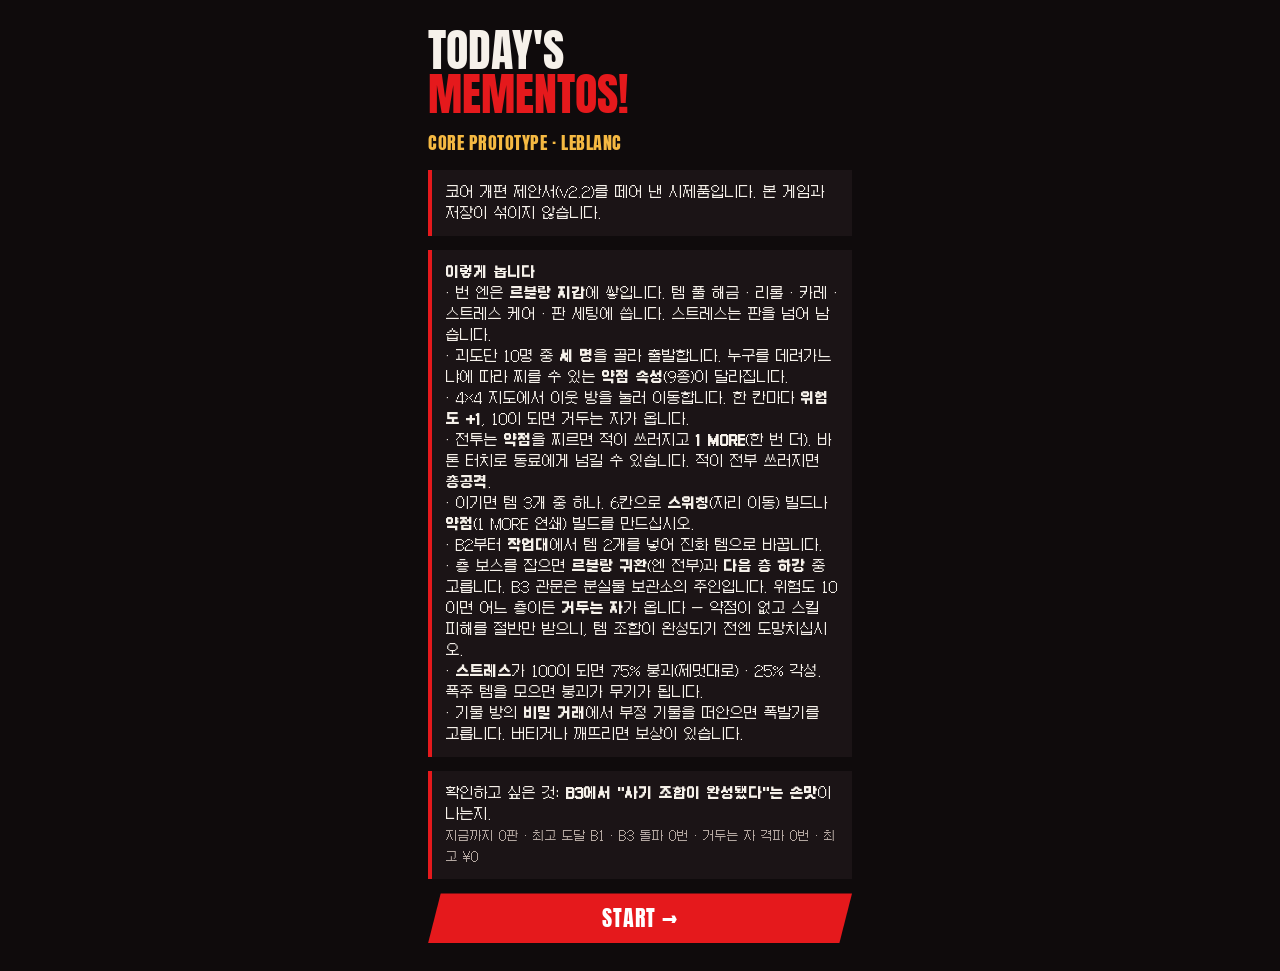
==== commit bd06cfa0: "시제품: 르블랑 메타 — 지갑 · 템 풀 해금 · 개조(리롤·B1 작업대·카레) · 판을 넘는 스트레스와 케어 · 판 세팅 Co-Authored-By: Claude Opus 5.5" ====
--- a/proto/index.html
+++ b/proto/index.html
@@ -100,6 +100,7 @@
 .psc small{display:block;font-size:10px;color:var(--mut)}.psc .po{position:absolute;top:4px;right:6px;font:16px/1 var(--en);font-style:normal;color:var(--c)}
 .els{display:flex;flex-wrap:wrap;gap:2px;margin-top:3px}.els i{font-style:normal;font-size:9px;color:#141012;padding:0 3px}
 .wk+.wk{margin-left:2px}.foe .wk{display:inline-block}.foe .wks{display:flex;flex-wrap:wrap;justify-content:center}
+.pk.lock{opacity:.7}.pk.lock .ic{filter:grayscale(1)}
 .tip{font-size:12px;color:var(--mut);min-height:18px}
 .acts{display:grid;grid-template-columns:1fr 1fr;gap:7px}
 .ab{background:var(--p2);padding:9px 10px;text-align:left;border-left:4px solid var(--c,#777);min-height:54px}
@@ -250,8 +251,16 @@
 const ROOM={start:{ic:'🚪',n:'입구'},battle:{ic:'⚔️',n:'전투'},chest:{ic:'📦',n:'보물 상자'},curio:{ic:'❓',n:'기물'},bench:{ic:'🔧',n:'작업대'},boss:{ic:'💀',n:'관문 보스'}};
 const RISK_MAX=10;
 /* ============ 저장 (시제품 기록만) ============ */
-let SV={runs:0,wins:0,best:0,deep:0,weak:{}};try{Object.assign(SV,JSON.parse(localStorage.getItem('mm-proto')||'{}'))}catch(e){}
+let SV={runs:0,wins:0,best:0,deep:0,weak:{},yen:0,unl:[],up:{reroll:0,bench:0,curry:0},st:{},set:{start:null,neg:false,bet:false}};try{Object.assign(SV,JSON.parse(localStorage.getItem('mm-proto')||'{}'))}catch(e){}
 const save=()=>{try{localStorage.setItem('mm-proto',JSON.stringify(SV))}catch(e){}};
+SV.up=Object.assign({reroll:0,bench:0,curry:0},SV.up);SV.set=Object.assign({start:null,neg:false,bet:false},SV.set);SV.st=SV.st||{};SV.unl=SV.unl||[];
+/* ============ 르블랑 메타 (제안서 7장): 번 엔은 르블랑 지갑으로. 템 풀 해금 · 개조 · 스트레스 케어 · 판 세팅 ============ */
+const LOCK={oil:3000,coat:3000,chip:3000,battery:3000,clock:3000,badge:4000,fuse:4000,express:5000,contra:5000,envelope:6000,dice:6000,mask:7000,seal:7000};/* 처음엔 잠긴 템과 해금 값 */
+const unlocked=id=>!(id in LOCK)||SV.unl.includes(id);
+const UPG={reroll:{n:'3지선다 리롤',d:'판마다 템 3지선다를 다시 뽑을 수 있는 횟수 +1',cost:[3000,6000,12000]},
+ bench:{n:'B1 작업대',d:'B1에도 작업대 방이 하나 생긴다',cost:[5000]},
+ curry:{n:'카레 도시락',d:'판마다 카레 +1개 (지도에서 먹으면 전원 HP 35% · 스트레스 -10)',cost:[4000,8000]}};
+const CARE=1000,SET_START=2000,SET_BET=3000,BET_WIN=12000;
 /* ============ 대사 (시트 그대로, tools/proto_lines.py) ============ */
 const KEYS=new Set(['find','chat','reply','support','protect','hurt','argue','back','enemy','win','trap','treasure','decide','gambit']);
 function line(who,k,tg){const L=((LINES.lines||{})[who]||{})[k]||[];const inP=id=>!!(G.party&&G.party.some(m=>m.id===id)),c=L.filter(x=>!Array.isArray(x)||((tg?x[1]===tg:!x[1]||inP(x[1]))&&(x[2]||[]).every(inP)))/* 대상·필요 캐릭터가 파티에 있을 때만 (시트 '필요 캐릭터' 칸) */,x=pick(c.length?c:L);if(!x)return '';
@@ -261,11 +270,14 @@
 function say(id,k,tg,ms=2200){const t=KEYS.has(k)?line(id,k,tg):k;/* 상황 키면 시트 대사에서 고르고, 아니면 받은 문장 그대로 */if(!t)return;G.bub[id]={t,until:Date.now()+ms};log(t,id);setTimeout(render,ms+30)}
 /* ============ 판 시작 · 층 ============ */
 function newRun(ids){ids=[...ids].sort((a,b)=>CH[a].pref-CH[b].pref||CH[b].hp-CH[a].hp);/* 선호 열 순서로 1~3열 */
- Object.assign(G,{party:ids.map((id,i)=>({id,c:CH[id],hp:CH[id].hp,max:CH[id].hp,sp:CH[id].sp,msp:CH[id].sp,row:i+1,st:0,mode:null})),
+ Object.assign(G,{party:ids.map((id,i)=>({id,c:CH[id],hp:CH[id].hp,max:CH[id].hp,sp:CH[id].sp,msp:CH[id].sp,row:i+1,st:Math.min(99,SV.st[id]||0),mode:null})),
  fl:0,risk:0,yen:0,items:[],neg:[],kills:0,cmd:3,log:[],bub:{},battle:null,ev:null,pick:null,end:null,cleared:false,
- stats:{battles:0,maxMore:0,moreT:0,rooms:1,allout:0,showtime:0,evo:0,best:0},auto:false});
- newFloor(0);log(`${G.party.map(m=>m.c.name).join(' · ')} 파티가 메멘토스에 들어섰다.`);say(G.party[0].id,'chat');SV.last=ids;save()}
-function newFloor(f){G.fl=f;G.map=genMap(FLOORS[f]);G.at=G.map.start;G.map.vis=new Set([G.at]);G.map.done=new Set([G.at]);G.flBattles=0;G.reaperMet=false;ui.screen='map';
+ stats:{battles:0,maxMore:0,moreT:0,rooms:1,allout:0,showtime:0,evo:0,best:0},auto:false,reroll:SV.up.reroll,curry:SV.up.curry,setup:{...SV.set}});
+ if(SV.set.start&&SV.yen>=SET_START){SV.yen-=SET_START;G.items.push(SV.set.start)}else G.setup.start=null;
+ if(SV.set.bet&&SV.yen>=SET_BET){SV.yen-=SET_BET}else G.setup.bet=false;
+ if(SV.set.neg){const k=pick(Object.keys(NEG));G.neg.push({id:k,p:0,k0:0})}
+ newFloor(0);log(`${G.party.map(m=>m.c.name).join(' · ')} 파티가 메멘토스에 들어섰다.`);if(G.setup.start)log(`판 세팅: ${IT(G.setup.start).n}을(를) 들고 출발`);if(G.neg.length)log(`판 세팅: 부정 기물 「${NEG[G.neg[0].id].n}」을 안고 출발 — 수익 ×1.5`);if(G.setup.bet)log(`판돈 ¥${SET_BET} — B3를 돌파하면 ¥${BET_WIN}`);say(G.party[0].id,'chat');SV.last=ids;save()}
+function newFloor(f){G.fl=f;G.map=genMap(f===0&&SV.up.bench?{rooms:8,types:[...FLOORS[0].types,'bench']}:FLOORS[f]);G.at=G.map.start;G.map.vis=new Set([G.at]);G.map.done=new Set([G.at]);G.flBattles=0;G.reaperMet=false;ui.screen='map';
  if(f){log(`B${f+1} ${FLOORS[f].n} — 선로가 더 깊이 이어진다.`)}render()}
 function genMap(F){const N=[],nb=i=>[i-4,i+4,i%4?i-1:-1,i%4<3?i+1:-1].filter(x=>x>=0&&x<16);
  const start=12+R(0,3),S=[start];while(S.length<F.rooms){const a=pick(S),b=pick(nb(a));if(!S.includes(b)){S.push(b);N.push([a,b])}}
@@ -349,10 +361,11 @@
 function synth(){const s=ui.bsel;if(s.length!==2||G.benchUsed)return;const ax=s.map(i=>IT(G.items[i]).ax);log(`작업대: ${s.map(i=>IT(G.items[i]).n).join(' + ')} → ?`);
  G.items=G.items.filter((_,i)=>!s.includes(i));G.benchUsed=true;ui.bsel=[];G.stats.evo++;offer('작업대에서 새로 짜 맞춘 것',1,'evo',ax)}
 /* ============ 템 3지선다 (시너지 가중 드롭: 가진 템과 맞물리는 템 ×2.5) ============ */
-function offer(why,n=1,pool='base',ax=null){const P=pool==='evo'?EVO:ITEMS,keys=Object.keys(P).filter(k=>!(pool==='evo'&&G.items.includes(k))&&(pool!=='boom'||P[k].r==='폭발')&&(pool!=='trig'||P[k].r==='발동')&&(pool!=='amp'||P[k].r==='증폭'));if(!keys.length)return offer(why,n,'base');
+function offer(why,n=1,pool='base',ax=null){const P=pool==='evo'?EVO:ITEMS,keys=Object.keys(P).filter(k=>(pool==='evo'||unlocked(k))&&!(pool==='evo'&&G.items.includes(k))&&(pool!=='boom'||P[k].r==='폭발')&&(pool!=='trig'||P[k].r==='발동')&&(pool!=='amp'||P[k].r==='증폭'));if(!keys.length)return offer(why,n,'base');
  const syn=id=>{const I=IT(id);if(ax)return ax.includes(I.ax);if(G.party.some(m=>m.c.rec.includes(id)))return true;if(id==='mirror')return G.items.some(i=>IT(i).r==='발동');if(id==='contra')return G.neg.length>0;return G.items.some(i=>IT(i).ax===I.ax)||(I.r==='발동'&&G.items.includes('mirror'))},w=id=>syn(id)?(ax?3:2.5):1;
  const ch=[];while(ch.length<Math.min(3,keys.length)){const c=keys.filter(x=>!ch.includes(x)),tot=c.reduce((t,x)=>t+w(x),0);let r=Math.random()*tot;for(const x of c){r-=w(x);if(r<=0){ch.push(x);break}}}
  G.pick={why,ch,left:n,pool,ax,syn:ch.map(syn)};ui.screen='pick';ui.drop=null;render()}
+function reroll(){const P=G.pick;if(!P||G.reroll<=0)return;G.reroll--;log('3지선다를 다시 뽑았다');offer(P.why,P.left,P.pool,P.ax)}
 function takeItem(id){if(G.items.length>=6){ui.drop=id;return render()}G.items.push(id);log(`템 획득: ${IT(id).n}`);if(EVO[id])flash('EVOLVED','g');afterPick()}
 function swapItem(slot){const id=ui.drop;log(`${IT(G.items[slot]).n} 대신 ${IT(id).n}`);G.items[slot]=id;ui.drop=null;afterPick()}
 function afterPick(){const P=G.pick;P.left--;if(P.left>0)return offer(P.why,P.left,P.pool,P.ax);G.pick=null;
@@ -559,6 +572,7 @@
  if(brk.some(x=>x.id==='crack')){offer('깨진 정기권 속에서 나온 것',1,'boom');return true}
  const el=B.foes.some(f=>f.tier==='e');offer(el?'정예 섀도가 남긴 것 (증폭기)':'섀도가 남긴 것 (발동기)',1,el?'amp':'trig');return true}
 /* 층 끝: 르블랑 귀환(엔 전부) vs 다음 층 하강(위험도 -4 · HP 30% · SP 50% 회복) */
+function eatCurry(){if(G.curry<=0||G.battle)return;G.curry--;for(const m of G.party){if(m.hp<=0)continue;m.hp=Math.min(m.max,m.hp+Math.round(m.max*.35));m.st=Math.max(0,m.st-10)}log('르블랑 카레 도시락! 전원 HP 35% · 스트레스 -10');say(pick(alive()).id,'chat');render()}
 function descendWalk(){ui.walk=Date.now();setTimeout(render,1000)}
 function descend(){descendWalk();for(const m of G.party){m.st=Math.max(0,m.st-25);if(m.hp<=0)m.hp=Math.round(m.max*.25);m.hp=Math.min(m.max,m.hp+Math.round(m.max*.3));m.sp=Math.min(m.msp,m.sp+Math.round(m.msp*.5))}
  G.risk=Math.max(0,G.risk-4);say('joker','gambit');newFloor(G.fl+1)}
@@ -581,7 +595,10 @@
  if(ix('shield')>=0)return useSkill(ix('shield'));
  const d=m.row>CH[m.id].pref?-1:1;if((d<0?m.row>1:m.row<3)&&!cuffed(m,d))return doSwap(d);if(!cuffed(m,-d)&&(-d<0?m.row>1:m.row<3))return doSwap(-d);B.acted.add(m.id);render();if(!actor())return enemyPhase();autoGo()},450)}
 /* ============ 판 끝 ============ */
-function endRun(kind){const keep=kind==='wipe'?.5:1,y=Math.round(G.yen*keep);G.end={kind,y};SV.runs++;SV.best=Math.max(SV.best,y);save();
+function endRun(kind){const keep=kind==='wipe'?.5:1,y=Math.round(G.yen*keep*(G.setup.neg?1.5:1)),bet=G.setup.bet&&G.cleared?BET_WIN:0;
+ G.end={kind,y,bet};SV.runs++;SV.best=Math.max(SV.best,y);SV.yen+=y+bet;
+ for(const id of IDS){const m=G.party.find(x=>x.id===id);SV.st[id]=m?Math.min(99,m.st):Math.max(0,(SV.st[id]||0)-20)}/* 같이 간 사람은 스트레스가 남고, 쉰 사람은 -20 */
+ save();
  if(kind!=='wipe'){const m=pick(alive());if(m)log(line(m.id,'back'),m.id)}ui.screen='result';G.battle=null;render()}
 /* ============ 연출 도우미 ============ */
 function flash(t,c=''){ui.fx={t,c};if(c==='g'||t==='BREAK')ui.quake=Date.now();render();setTimeout(()=>{ui.fx=null;render()},700)}
@@ -621,21 +638,31 @@
  g.fillStyle='rgba(0,0,0,.45)';for(let i=0;i<6;i++){g.fillRect(i,0,1,H);g.fillRect(W-1-i,0,1,H)}g.fillStyle='rgba(0,0,0,.25)';g.fillRect(0,0,W,3);/* 가장자리 그늘 */
  requestAnimationFrame(pxDraw)}
 requestAnimationFrame(pxDraw);
-function render(){const A=$('#app');if(ui.screen==='title')return A.innerHTML=vTitle();if(ui.screen==='party')return A.innerHTML=vPartySel();if(ui.screen==='result')return A.innerHTML=vHud()+vResult();
+function render(){const A=$('#app');if(ui.screen==='title')return A.innerHTML=vTitle();if(ui.screen==='party'||ui.screen==='hub')return A.innerHTML=vHub();if(ui.screen==='result')return A.innerHTML=vHud()+vResult();
  const body=ui.screen==='battle'?vBattle():ui.screen==='event'?vEvent():ui.screen==='pick'?vPick():ui.screen==='bench'?vBench():ui.screen==='floor'?vFloor():vMap();
  A.innerHTML=vHud()+vStage()+`<div class="panel">${vParty()}${vSlots()}${body}${vLog()}</div>`;
  {const st=$('.stage');if(st)st.prepend(PX.cv)}
  const l=$('.log');if(l)l.scrollTop=l.scrollHeight}
-function vPartySel(){const sel=ui.ps||(ui.ps=(SV.last&&SV.last.length===3?SV.last:['ryuji','joker','mona']).slice());
+function vPartyGrid(sel){
  const els=[...new Set(sel.flatMap(id=>CH[id].sk.filter(s=>!s.type).map(s=>s.el)))],rec=[...new Set(sel.flatMap(id=>CH[id].rec))];
- const card=id=>{const c=CH[id],o=sel.indexOf(id);return `<button class="psc ${o>=0?'on':''}" style="--c:${c.col}" data-a="ps:${id}">${o>=0?`<i class="po">${o+1}</i>`:''}<img src="${IMG}sprites/${id}.png" width="${Math.round(c.w/2)}" alt=""><span><b>${c.code}</b> ${c.name}<small>${c.ax} · ${c.pref===1?'1열':c.pref<2?'1~2열':c.pref<3?'2~3열':'3열'}</small><span class="els">${c.sk.filter(s=>!s.type).map(s=>`<i style="background:${EL[s.el]}">${s.el}</i>`).join('')}${id==='futaba'?'<i style="background:#c9b8ff">지원</i>':''}</span></span></button>`};
- return `<div class="title"><h1 style="font-size:38px">PARTY</h1><p>함께 갈 세 명을 고르십시오. 선호 열 순서대로 1~3열에 섭니다.</p>
- <div class="psg">${IDS.map(card).join('')}</div>
- <div class="card"><b>찌를 수 있는 속성</b> ${els.length?els.map(e=>`<span class="wk k" style="background:${EL[e]}">${e}</span>`).join(' '):'—'}<br><small style="color:var(--mut)">추천 템(잘 뜸): ${rec.map(i=>IT(i).ic+' '+IT(i).n).join(' · ')||'—'}</small></div>
- <button class="go" data-a="go" ${sel.length===3?'':'disabled'}>${sel.length===3?'START →':`${3-sel.length}명 더`}</button><button class="sm" data-a="title">처음 화면</button></div>`}
-function vTitle(){return `<div class="title"><h1>TODAY'S<br><span>MEMENTOS!</span></h1><p class="en" style="font-size:18px;color:var(--gold)">CORE PROTOTYPE · PHASE 2C</p>
+ const card=id=>{const c=CH[id],o=sel.indexOf(id);return `<button class="psc ${o>=0?'on':''}" style="--c:${c.col}" data-a="ps:${id}">${o>=0?`<i class="po">${o+1}</i>`:''}<img src="${IMG}sprites/${id}.png" width="${Math.round(c.w/2)}" alt=""><span><b>${c.code}</b> ${c.name}<small>${c.ax} · ${c.pref===1?'1열':c.pref<2?'1~2열':c.pref<3?'2~3열':'3열'}</small>${(SV.st[id]||0)>=50?`<small style="color:#ff4fd8">스트레스 ${SV.st[id]}</small>`:''}<span class="els">${c.sk.filter(s=>!s.type).map(s=>`<i style="background:${EL[s.el]}">${s.el}</i>`).join('')}${id==='futaba'?'<i style="background:#c9b8ff">지원</i>':''}</span></span></button>`};
+ return `<p class="tip">함께 갈 세 명을 고르십시오. 선호 열 순서대로 1~3열에 섭니다.</p><div class="psg">${IDS.map(card).join('')}</div>
+ <div class="card"><b>찌를 수 있는 속성</b> ${els.length?els.map(e=>`<span class="wk k" style="background:${EL[e]}">${e}</span>`).join(' '):'—'}<br><small style="color:var(--mut)">추천 템(잘 뜸): ${rec.map(i=>IT(i).ic+' '+IT(i).n).join(' · ')||'—'}</small></div>`}
+function vHub(){const t=ui.ht||'go',tabs=[['go','출발 준비'],['pool','템 풀'],['up','개조'],['care','케어']];
+ let body='';
+ if(t==='go'){const sel=ui.ps||(ui.ps=(SV.last&&SV.last.length===3?SV.last:['ryuji','joker','mona']).slice()),cost=(SV.set.start?SET_START:0)+(SV.set.bet?SET_BET:0);
+  body=vPartyGrid(sel)+`<div class="card"><b>판 세팅</b> <small style="color:var(--mut)">(이번 판에만)</small>
+  <div class="row2" style="flex-wrap:wrap;gap:6px;margin-top:6px"><button class="tog ${SV.set.neg?'on':''}" data-a="setneg">부정 기물 안고 출발 · 수익 ×1.5</button><button class="tog ${SV.set.bet?'on':''}" data-a="setbet">판돈 ¥${SET_BET} → B3 돌파 시 ¥${BET_WIN}</button></div>
+  <p class="tip" style="margin:8px 0 4px">시작 발동기 (¥${SET_START}) — 누르면 고름</p><div class="negs">${Object.keys(ITEMS).filter(k=>ITEMS[k].r==='발동'&&unlocked(k)).map(k=>`<button class="tog ${SV.set.start===k?'on':''}" data-a="setstart:${k}">${ITEMS[k].ic} ${ITEMS[k].n}</button>`).join('')}</div></div>
+  <button class="go" data-a="go" ${sel.length===3&&SV.yen>=cost?'':'disabled'}>${sel.length!==3?`${3-sel.length}명 더`:SV.yen<cost?`엔 부족 (¥${cost})`:`START →${cost?` (¥${cost})`:''}`}</button>`}
+ if(t==='pool')body=`<p class="tip">잠긴 템은 3지선다에 나오지 않습니다. 해금하면 다음 판부터 드롭 풀에 들어갑니다.</p><div class="pick">${Object.keys(ITEMS).map(k=>{const I=ITEMS[k],u=unlocked(k);return `<div class="pk ${u?'':'lock'}"><span class="ic">${u?I.ic:'🔒'}</span><span style="flex:1"><b>${I.n}</b><span class="tg">${I.r}</span><span class="tg">${I.ax}</span><small>${I.d}</small></span>${u?'':`<button class="tog" data-a="unl:${k}" ${SV.yen>=LOCK[k]?'':'disabled'}>¥${LOCK[k]}</button>`}</div>`}).join('')}</div>`;
+ if(t==='up')body=`<div class="pick">${Object.entries(UPG).map(([k,U])=>{const lv=SV.up[k]||0,c=U.cost[lv];return `<div class="pk"><span class="ic">${k==='reroll'?'↻':k==='bench'?'🔧':'🍛'}</span><span style="flex:1"><b>${U.n}</b> <span class="tg">LV ${lv}/${U.cost.length}</span><small>${U.d}</small></span>${c?`<button class="tog" data-a="upg:${k}" ${SV.yen>=c?'':'disabled'}>¥${c}</button>`:'<span class="tg">MAX</span>'}</div>`}).join('')}</div>`;
+ if(t==='care')body=`<p class="tip">스트레스는 판을 넘어 남습니다. 함께 간 사람은 그대로, 쉰 사람은 판마다 -20. 특제 카레와 커피를 대접하면 0이 됩니다 (¥${CARE}).</p><div class="psg">${IDS.map(id=>{const c=CH[id],st=SV.st[id]||0;return `<div class="psc" style="--c:${c.col}"><img src="${IMG}sprites/${id}.png" width="${Math.round(c.w/2)}" alt=""><span style="flex:1"><b>${c.code}</b><div class="bar t"><i class="${st>=70?'hi':''}" style="width:${st}%"></i></div><small>스트레스 ${st}</small></span>${st?`<button class="tog" data-a="care:${id}" ${SV.yen>=CARE?'':'disabled'}>☕</button>`:''}</div>`}).join('')}</div>`;
+ return `<div class="title"><h1 style="font-size:38px">LEBLANC</h1><p>르블랑 다락방. 지갑 <b class="en" style="color:var(--gold);font-size:20px">¥${SV.yen}</b></p>
+ <div class="row2" style="gap:4px">${tabs.map(([k,n])=>`<button class="tog ${t===k?'on':''}" data-a="ht:${k}">${n}</button>`).join('')}</div>${body}<button class="sm" data-a="title">처음 화면</button></div>`}
+function vTitle(){return `<div class="title"><h1>TODAY'S<br><span>MEMENTOS!</span></h1><p class="en" style="font-size:18px;color:var(--gold)">CORE PROTOTYPE · LEBLANC</p>
  <div class="card">코어 개편 제안서(v2.2)를 떼어 낸 시제품입니다. 본 게임과 저장이 섞이지 않습니다.</div>
- <div class="card"><b>이렇게 놉니다</b><br>· 괴도단 10명 중 <b>세 명</b>을 골라 출발합니다. 누구를 데려가느냐에 따라 찌를 수 있는 <b>약점 속성</b>(9종)이 달라집니다.<br>· 4×4 지도에서 이웃 방을 눌러 이동합니다. 한 칸마다 <b>위험도 +1</b>, 10이 되면 거두는 자가 옵니다.<br>· 전투는 <b>약점</b>을 찌르면 적이 쓰러지고 <b>1 MORE</b>(한 번 더). 바톤 터치로 동료에게 넘길 수 있습니다. 적이 전부 쓰러지면 <b>총공격</b>.<br>· 이기면 템 3개 중 하나. 6칸으로 <b>스위칭</b>(자리 이동) 빌드나 <b>약점</b>(1 MORE 연쇄) 빌드를 만드십시오.<br>· B2부터 <b>작업대</b>에서 템 2개를 넣어 진화 템으로 바꿉니다.<br>· 층 보스를 잡으면 <b>르블랑 귀환</b>(엔 전부)과 <b>다음 층 하강</b> 중 고릅니다. B3 관문은 분실물 보관소의 주인입니다. 위험도 10이면 어느 층이든 <b>거두는 자</b>가 옵니다 — 약점이 없고 스킬 피해를 절반만 받으니, 템 조합이 완성되기 전엔 도망치십시오.<br>· <b>스트레스</b>가 100이 되면 75% 붕괴(제멋대로) · 25% 각성. 폭주 템을 모으면 붕괴가 무기가 됩니다.<br>· 기물 방의 <b>비밀 거래</b>에서 부정 기물을 떠안으면 폭발기를 고릅니다. 버티거나 깨뜨리면 보상이 있습니다.</div>
+ <div class="card"><b>이렇게 놉니다</b><br>· 번 엔은 <b>르블랑 지갑</b>에 쌓입니다. 템 풀 해금 · 리롤 · 카레 · 스트레스 케어 · 판 세팅에 씁니다. 스트레스는 판을 넘어 남습니다.<br>· 괴도단 10명 중 <b>세 명</b>을 골라 출발합니다. 누구를 데려가느냐에 따라 찌를 수 있는 <b>약점 속성</b>(9종)이 달라집니다.<br>· 4×4 지도에서 이웃 방을 눌러 이동합니다. 한 칸마다 <b>위험도 +1</b>, 10이 되면 거두는 자가 옵니다.<br>· 전투는 <b>약점</b>을 찌르면 적이 쓰러지고 <b>1 MORE</b>(한 번 더). 바톤 터치로 동료에게 넘길 수 있습니다. 적이 전부 쓰러지면 <b>총공격</b>.<br>· 이기면 템 3개 중 하나. 6칸으로 <b>스위칭</b>(자리 이동) 빌드나 <b>약점</b>(1 MORE 연쇄) 빌드를 만드십시오.<br>· B2부터 <b>작업대</b>에서 템 2개를 넣어 진화 템으로 바꿉니다.<br>· 층 보스를 잡으면 <b>르블랑 귀환</b>(엔 전부)과 <b>다음 층 하강</b> 중 고릅니다. B3 관문은 분실물 보관소의 주인입니다. 위험도 10이면 어느 층이든 <b>거두는 자</b>가 옵니다 — 약점이 없고 스킬 피해를 절반만 받으니, 템 조합이 완성되기 전엔 도망치십시오.<br>· <b>스트레스</b>가 100이 되면 75% 붕괴(제멋대로) · 25% 각성. 폭주 템을 모으면 붕괴가 무기가 됩니다.<br>· 기물 방의 <b>비밀 거래</b>에서 부정 기물을 떠안으면 폭발기를 고릅니다. 버티거나 깨뜨리면 보상이 있습니다.</div>
  <div class="card">확인하고 싶은 것: <b>B3에서 "사기 조합이 완성됐다"는 손맛</b>이 나는지.<br><small style="color:var(--mut)">지금까지 ${SV.runs}판 · 최고 도달 B${SV.deep||1} · B3 돌파 ${SV.wins}번 · 거두는 자 격파 ${SV.reaper||0}번 · 최고 ¥${SV.best}</small></div>
  <button class="go" data-a="start">START →</button></div>`}
 function vHud(){if(!G.map)return '';const m=G.map,cells=Array.from({length:16},(_,i)=>{const c=m.cells.includes(i);return `<i class="${!c?'':i===G.at?'at':m.vis.has(i)?'v':known(i)?'k':''} ${c&&known(i)&&m.T[i]==='boss'?'b':''}"></i>`}).join('');
@@ -673,7 +700,7 @@
  const m=CH[e.who];return `<div class="cmd"><h3>COMMAND <span>지휘 ${G.cmd}/3</span></h3><p style="margin:8px 0 2px">${esc(e.n)}</p><p class="tip">${esc(e.odds)}</p>
  <div class="acts"><button class="ab" data-a="ev:stop" ${G.cmd?'':'disabled'}><b>1. 말린다</b><small>사고 없음 · 지휘 -1${e.kind==='chest'?' · 조심히 열기':''}</small></button><button class="ab" data-a="ev:boost" ${G.cmd?'':'disabled'}><b>2. 부추긴다</b><small>보상·위험 2배 · 지휘 -1</small></button><button class="ab wide" data-a="ev:leave"><b>3. 그냥 둔다</b><small>${esc(m.name)} 마음대로</small></button></div></div>`}
 function vPick(){const P=G.pick;if(!P)return '';return `<div class="tip"><b>${esc(P.why)}</b> — 하나를 고르십시오.${P.left>1?` (${P.left}번)`:''}</div><div class="pick">${P.ch.map((id,i)=>{const I=IT(id),n=cnt(id);
- return `<button class="pk ${P.syn[i]?'syn':''} ${EVO[id]?'evo':''}" data-a="take:${id}"><span class="ic">${I.ic}</span><span><b>${I.n}</b><span class="tg">${I.r}</span><span class="tg">${I.ax}</span>${P.syn[i]?'<span class="tg">시너지</span>':''}${n?`<span class="tg">×${n+1}</span>`:''}<small>${I.d}</small></span></button>`}).join('')}</div>`}
+   return `<button class="pk ${P.syn[i]?'syn':''} ${EVO[id]?'evo':''}" data-a="take:${id}"><span class="ic">${I.ic}</span><span><b>${I.n}</b><span class="tg">${I.r}</span><span class="tg">${I.ax}</span>${P.syn[i]?'<span class="tg">시너지</span>':''}${n?`<span class="tg">×${n+1}</span>`:''}<small>${I.d}</small></span></button>`}).join('')}</div>${G.reroll>0?`<button class="sm" data-a="reroll">↻ 다시 뽑기 (${G.reroll}번 남음)</button>`:''}`}
 function vBench(){const s=ui.bsel;return `<div class="dlg"><span class="who">WORKBENCH</span><p>${G.benchUsed?'오늘 작업대는 다 썼습니다.':`위 템 칸에서 <b>아무 템 2개</b>를 골라 넣으면, 넣은 템 계열 위주로 <b>진화 템 3개</b> 중 하나가 나옵니다. 넣은 2개는 사라집니다.`}</p>${!G.benchUsed&&s.length?`<p class="tip">넣을 것: ${s.map(i=>IT(G.items[i]).n).join(' + ')}</p>`:''}</div>
  <div class="row2">${G.benchUsed?'':`<button class="go" data-a="synth" ${s.length===2?'':'disabled'}>SYNTHESIZE</button>`}<button class="go sub" data-a="leave">LEAVE</button></div>${hasNeg('cuffs')?'<button class="ab wide" data-a="uncuff"><b>⛓️ 녹슨 수갑 해체</b><small>수갑을 없애고 템 3지선다 하나</small></button>':''}`}
 function vFloor(){const n=G.fl+1;return `<div class="dlg"><span class="who">B${n} CLEAR</span><p>관문을 넘었습니다. 지금 돌아가면 <b>¥${G.yen}</b>를 전부 챙깁니다.<br>내려가면 B${n+1} ${FLOORS[n].n} — 적이 단단해지고, 보상과 진화 템이 늘어납니다. 전멸하면 엔의 절반을 잃습니다.<br><small>하강하면 위험도 -4 · HP 30% · SP 50% 회복</small></p></div>
@@ -684,17 +711,25 @@
  const cells=Array.from({length:16},(_,i)=>{if(!m.cells.includes(i)||!known(i))return `<div class="cell" style="opacity:.45"></div>`;const t=m.T[i],can=nb.includes(i),cl=i===G.at?'at':can?'nx':m.vis.has(i)?'v':'k';
   return can?`<button class="cell ${cl}" data-a="mv:${i}" aria-label="${ROOM[t].n} 방으로">${ROOM[t].ic}<small>${m.done.has(i)?'지나옴':ROOM[t].n}</small></button>`:`<div class="cell ${cl}" style="z-index:1">${ROOM[t].ic}<small>${i===G.at?'지금':m.done.has(i)?'지나옴':ROOM[t].n}</small></div>`}).join('');
  return `<div class="tip">반짝이는 방을 눌러 이동합니다. 한 칸마다 위험도 +1.</div><div class="map">${lk}${cells}</div>
- <div class="row2"><button class="go sub" data-a="ret">RETURN NOW</button></div><p class="tip" style="text-align:center">지금 돌아가면 ¥${G.yen}를 전부 챙깁니다.</p>`}
+ <div class="row2">${G.curry>0?`<button class="go sub" data-a="curry">CURRY ×${G.curry}</button>`:''}<button class="go sub" data-a="ret">RETURN NOW</button></div><p class="tip" style="text-align:center">지금 돌아가면 ¥${G.yen}를 전부 챙깁니다.</p>`}
 function vLog(){return `<button class="sm" data-a="log">${ui.log?'로그 접기 ▴':'로그 펼치기 ▾'}</button>${ui.log?`<div class="log">${G.log.map(l=>`<p>${l.who?`<b>${CH[l.who].name}</b> 「${esc(l.t)}」`:esc(l.t)}</p>`).join('')}</div>`:''}`}
 function vResult(){const e=G.end||{kind:'clear',y:G.yen},s=G.stats,head=e.kind==='wipe'?'WIPED OUT':G.cleared?'ALL CLEAR':'RETURNED';
  return `<div class="title res"><h1>${head.split(' ').join('<br>')}</h1><p>${e.kind==='wipe'?`B${G.fl+1}에서 전멸했습니다. 번 엔의 절반을 건졌습니다.`:G.cleared?'분실물 보관소의 주인을 쓰러뜨리고 메멘토스 끝까지 내려갔습니다.':`B${G.fl+1}에서 무사히 르블랑으로 돌아왔습니다.`}</p>
- <div class="card"><dl><dt>수익</dt><dd>¥${e.y}</dd><dt>도달</dt><dd>B${G.fl+1}</dd><dt>지나온 방 · 전투</dt><dd>${s.rooms} · ${s.battles}</dd><dt>1 MORE (한 턴 최다)</dt><dd>${s.moreT} (${s.maxMore})</dd><dt>총공격 · SHOWTIME</dt><dd>${s.allout} · ${s.showtime}</dd><dt>최고 한 방</dt><dd>${s.best}</dd><dt>합성</dt><dd>${s.evo}</dd></dl>
+ <div class="card"><dl><dt>수익${G.setup.neg?' (×1.5)':''}</dt><dd>¥${e.y}</dd>${G.setup.bet?`<dt>판돈</dt><dd>${e.bet?'+¥'+e.bet:'잃음'}</dd>`:''}<dt>르블랑 지갑</dt><dd>¥${SV.yen}</dd><dt>도달</dt><dd>B${G.fl+1}</dd><dt>지나온 방 · 전투</dt><dd>${s.rooms} · ${s.battles}</dd><dt>1 MORE (한 턴 최다)</dt><dd>${s.moreT} (${s.maxMore})</dd><dt>총공격 · SHOWTIME</dt><dd>${s.allout} · ${s.showtime}</dd><dt>최고 한 방</dt><dd>${s.best}</dd><dt>합성</dt><dd>${s.evo}</dd></dl>
  <div class="slots">${Array.from({length:6},(_,i)=>{const I=IT(G.items[i]||'');return I?`<div class="slot f ${EVO[G.items[i]]?'evo':''}" data-r="${I.r}">${I.ic}<small>${I.r}</small></div>`:'<div class="slot"></div>'}).join('')}</div></div>
- <div class="card">이 판의 조합, <b>한 번 더 해 보고 싶습니까?</b> 그 느낌이 이 시제품의 합격 기준입니다.</div>
- <button class="go" data-a="start">ONE MORE RUN →</button><button class="sm" data-a="title">처음 화면</button></div>`}
+ <div class="card">남은 스트레스: ${G.party.map(m=>`${m.c.name} ${SV.st[m.id]}`).join(' · ')} — 다음 판까지 이어집니다. 르블랑에서 케어할 수 있습니다.</div>
+ <button class="go" data-a="start">BACK TO LEBLANC →</button><button class="sm" data-a="title">처음 화면</button></div>`}
 /* ============ 입력 ============ */
 document.addEventListener('click',e=>{const b=e.target.closest('[data-a]');if(!b||b.disabled)return;const [a,v]=b.dataset.a.split(':');
- if(a==='start'){ui.screen='party';ui.ps=null;return render()}
+ if(a==='start'){ui.screen='hub';ui.ht='go';ui.ps=null;return render()}
+ if(a==='ht'){ui.ht=v;return render()}
+ if(a==='setneg'){SV.set.neg=!SV.set.neg;save();return render()}
+ if(a==='setbet'){SV.set.bet=!SV.set.bet;save();return render()}
+ if(a==='setstart'){SV.set.start=SV.set.start===v?null:v;save();return render()}
+ if(a==='unl'){if(SV.yen>=LOCK[v]&&!SV.unl.includes(v)){SV.yen-=LOCK[v];SV.unl.push(v);save()}return render()}
+ if(a==='upg'){const c=UPG[v].cost[SV.up[v]||0];if(c&&SV.yen>=c){SV.yen-=c;SV.up[v]=(SV.up[v]||0)+1;save()}return render()}
+ if(a==='care'){if(SV.yen>=CARE){SV.yen-=CARE;SV.st[v]=0;save()}return render()}
+ if(a==='reroll')return reroll();if(a==='curry')return eatCurry();
  if(a==='ps'){const p=ui.ps,j=p.indexOf(v);if(j>=0)p.splice(j,1);else if(p.length<3)p.push(v);return render()}
  if(a==='go'){if(ui.ps&&ui.ps.length===3)return newRun(ui.ps);return}if(a==='title'){ui.screen='title';return render()}
  if(a==='mv')return move(+v);if(a==='ret')return endRun('return');if(a==='down')return descend();
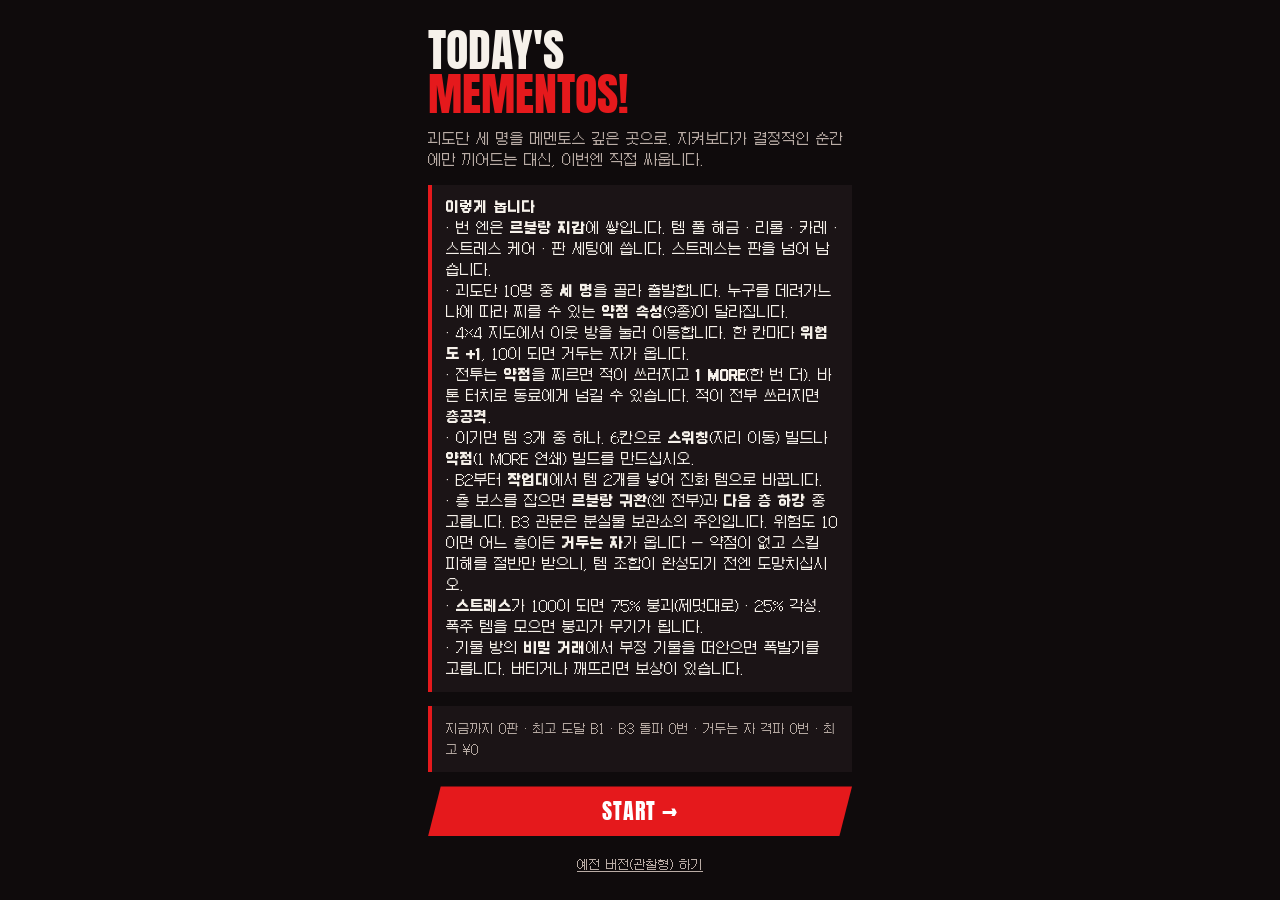
==== commit 7892a01f: "본 게임 코어 교체 1단계: 시제품 → index.html, 예전 버전 → legacy.html - 새 코어가 시트 SCRIPT 블록을 직접 들고 대사를 실행 중에 묶음 (prot" ====
--- a/proto/index.html
+++ b/proto/index.html
@@ -1,753 +1,3 @@
 <!DOCTYPE html>
-<html lang="ko">
-<head>
-<meta charset="utf-8">
-<meta name="viewport" content="width=device-width,initial-scale=1,viewport-fit=cover">
-<title>오늘도 메멘토스! · 코어 시제품</title>
-<link href="../fonts/galmuri/galmuri.css" rel="stylesheet">
-<link href="https://fonts.googleapis.com/css2?family=Anton&display=swap" rel="stylesheet">
-<!-- 코어 개편 시제품 (Phase 2a: B1~B3 · 템 16+5 · 작업대) (docs/core-proto.md). 본 게임(index.html)과 따로 돈다. 그림은 ../img 를 같이 쓴다 -->
-<style>
-:root{color-scheme:dark;--bg:#0f0b0c;--p:#1b1416;--p2:#2a1e22;--ink:#f6f1ea;--mut:#b9aca5;--red:#e5191c;--red2:#8e0f13;--gold:#f5b942;--line:#3b2b2f;--en:'Anton',Galmuri11,sans-serif;--kr:Galmuri11,'Apple SD Gothic Neo',sans-serif;
- --phys:#d9d2c5;--curse:#b45cff;--elec:#ffe14a;--wind:#5ee08a;--heal:#6ec8ff}
-*{box-sizing:border-box}html,body{margin:0;background:var(--bg);color:var(--ink);font:14px/1.5 var(--kr);-webkit-text-size-adjust:100%}
-button{font:inherit;color:inherit;border:0;background:none;cursor:pointer;touch-action:manipulation}
-button:disabled{opacity:.35;cursor:default}
-#app{max-width:460px;margin:0 auto;min-height:100dvh;display:flex;flex-direction:column}
-.en{font-family:var(--en);letter-spacing:.03em;font-weight:400}
-/* 상단 HUD */
-.hud{display:flex;align-items:center;gap:10px;padding:10px 12px 8px;background:#000;border-bottom:4px solid var(--red)}
-.hud .fl{font:22px/1 var(--en)}.hud .fl small{display:block;font:11px/1.3 var(--kr);color:var(--mut)}
-.hud .sp{flex:1}
-.risk{font:16px/1 var(--en);padding:6px 9px;background:var(--gold);color:#141012}.risk.hot{background:var(--red);color:#fff}
-.yen{font:20px/1 var(--en)}
-.mini{display:grid;grid-template-columns:repeat(4,11px);gap:2px}.mini i{width:11px;height:11px;background:#1d1517}.mini i.v{background:#5a4247}.mini i.k{background:#3a2a2e;outline:1px dashed #6b5157}.mini i.at{background:var(--red)}.mini i.b{box-shadow:inset 0 0 0 2px var(--gold)}
-/* 무대 */
-.stage{position:relative;height:300px;overflow:hidden;background:var(--w2,#160f11);--w1:#2a1216;--w2:#140a0c;--t1:#3b1a20;--t2:#24101410;--lamp:255,170,120}
-.stage.f1{--w1:#141b26;--w2:#0b0f16;--t1:#1f2a3a;--lamp:150,200,255}.stage.f2{--w1:#151d15;--w2:#0a0e0a;--t1:#22301f;--lamp:190,255,160}
-.pxbg{position:absolute;inset:0;width:100%;height:100%;image-rendering:pixelated;image-rendering:crisp-edges;z-index:0;pointer-events:none}
-.stage>*:not(.pxbg){position:relative;z-index:1}.stage>.side,.stage>.rt,.stage>.fx{position:absolute}
-.stage.quake{animation:quake .4s}@keyframes quake{20%{transform:translate(-4px,2px)}40%{transform:translate(4px,-2px)}60%{transform:translate(-3px,1px)}80%{transform:translate(2px,0)}}
-.stage:before{display:none;content:'';position:absolute;left:0;right:0;top:64%;height:6px;background:repeating-linear-gradient(90deg,#4b3a3e 0 18px,transparent 18px 30px);opacity:.7}
-.stage .rt{position:absolute;left:12px;top:10px;right:12px;font:12px/1.4 var(--kr);color:var(--mut)}
-.stage .rt b{display:block;font:20px/1.1 var(--en);color:var(--ink)}
-.side{position:absolute;bottom:60px;display:flex;align-items:flex-end;gap:2px}
-.side.pt{left:4px}.side.en{right:6px;flex-direction:row;align-items:flex-start;bottom:auto;top:146px;gap:4px}.foe.boss,.foe.reap{margin-top:-24px}
-.unit{position:relative;display:flex;flex-direction:column;align-items:center;width:48px;transition:transform .2s}
-.unit img{animation:bob 1.1s steps(1,end) infinite;image-rendering:pixelated;flex:none;filter:drop-shadow(0 4px 0 rgba(0,0,0,.5))}
-.unit.act img{filter:drop-shadow(0 0 6px var(--gold)) drop-shadow(0 4px 0 rgba(0,0,0,.5))}
-.unit.ko{opacity:.35;transform:translateY(8px) rotate(-8deg)}.unit.ko img{animation:none}
-@keyframes bob{0%{transform:translateY(0)}50%{transform:translateY(-2px)}}
-.stage.walk .unit:not(.ko) img{animation:walk .32s steps(1,end) infinite}@keyframes walk{0%{transform:translateY(0) rotate(-2deg)}50%{transform:translateY(-4px) rotate(2deg)}}
-.unit.lunge{animation:lunge .38s ease-out}@keyframes lunge{40%{transform:translateX(26px) scale(1.06)}100%{transform:none}}
-.unit.cast img{animation:cast .5s steps(2,end)}@keyframes cast{50%{filter:drop-shadow(0 0 10px #fff) brightness(1.6)}}
-.unit.hop img{animation:hop .5s steps(4,end) 2}@keyframes hop{50%{transform:translateY(-12px)}}
-.unit.act:not(.ko) img{animation:bob .55s steps(1,end) infinite}
-.unit.coll img{animation:coll .25s steps(2,end) infinite;filter:hue-rotate(250deg) saturate(1.6) drop-shadow(0 0 6px #ff4fd8)}@keyframes coll{50%{transform:translateX(2px)}}
-.unit.awk img{filter:drop-shadow(0 0 8px var(--gold)) brightness(1.15)}
-.unit .row{font:10px/1 var(--kr);color:var(--mut);margin-top:4px}
-.unit .hb{width:40px;height:5px;background:#3a2a2e;margin-top:3px}.unit .hb i{display:block;height:100%;background:#6fdc6a}.unit .hb i.lo{background:var(--red)}
-.unit.hitf{animation:hit .3s}@keyframes hit{0%,100%{transform:none}30%{transform:translateX(-6px)}60%{transform:translateX(5px)}}
-.bub{position:absolute;bottom:100%;left:50%;transform:translateX(-50%);width:max-content;max-width:150px;background:var(--ink);color:#141012;font:11px/1.35 var(--kr);padding:5px 7px;margin-bottom:6px;z-index:3;animation:pop .2s}
-.bub:after{content:'';position:absolute;top:100%;left:50%;margin-left:-5px;border:5px solid transparent;border-top-color:var(--ink)}
-.side.pt .unit:nth-child(2) .bub{margin-bottom:44px}.side.pt .unit:first-child .bub{left:0;transform:none;animation:none;max-width:112px}.side.pt .unit:first-child .bub:after{left:24px}/* 맨 왼쪽 말풍선은 화면 밖으로 안 나가게 *//* 가운데 사람 말풍선은 한 층 위로 (겹침 방지) */
-@keyframes pop{from{transform:translateX(-50%) scale(.6);opacity:0}}
-.foe{position:relative;width:58px;display:flex;flex-direction:column;align-items:center;cursor:pointer}
-.foe .bd{animation:float 1.7s ease-in-out infinite alternate;width:40px;height:46px;background:radial-gradient(60% 50% at 50% 35%,#3a0f18,#0a0607);border-radius:40% 40% 30% 30%;position:relative;box-shadow:0 0 0 2px #000,0 6px 0 rgba(0,0,0,.5)}
-.foe .bd:before,.foe .bd:after{content:'';position:absolute;top:17px;width:8px;height:4px;background:var(--red);box-shadow:0 0 4px var(--red)}.foe .bd:before{left:9px}.foe .bd:after{right:9px}
-.foe.boss,.foe.reap{width:96px}.foe.boss .bd{width:62px;height:70px;background:radial-gradient(60% 50% at 50% 30%,#24324a,#05070b)}
-.foe.reap .bd{width:64px;height:74px;background:radial-gradient(60% 50% at 50% 30%,#2b2b2b,#000);box-shadow:0 0 0 2px var(--red),0 0 18px var(--red2)}
-.foe.sel .bd{outline:3px solid var(--gold);outline-offset:3px}
-.foe.down .bd{animation:none;transform:rotate(80deg) translateX(14px);opacity:.75}
-@keyframes float{from{transform:translateY(0)}to{transform:translateY(-5px)}}
-.foe .bd:before,.foe .bd:after{animation:blink 3.2s steps(1,end) infinite}@keyframes blink{0%,94%{transform:none}95%,98%{transform:scaleY(.15)}}
-.foe.fhit .bd{filter:brightness(3) saturate(0)}.foe.flunge{animation:flunge .35s ease-out}@keyframes flunge{40%{transform:translateX(-24px)}100%{transform:none}}
-.foe.dead{visibility:visible;animation:fade .5s forwards;pointer-events:none}@keyframes fade{to{opacity:0;transform:translateY(10px) scale(.7)}}
-.foe.boss .bd,.foe.reap .bd{animation-duration:2.4s}
-.stage .bg{display:none}@media (prefers-reduced-motion:reduce){.unit img,.foe .bd,.stage.quake{animation:none!important}}
-.foe.gone{visibility:hidden}
-.foe .nm{font:10px/1.15 var(--kr);margin-top:5px;text-align:center;word-break:keep-all}.foe .fr{position:absolute;top:-12px;left:2px;font:9px/1 var(--kr);color:var(--mut)}.foe .wk{font-size:9px;padding:1px 3px}
-.foe .hb{width:44px;height:5px;background:#3a2a2e;margin-top:3px}.foe .hb i{display:block;height:100%;background:var(--red)}
-.wk{font:10px/1 var(--kr);padding:2px 4px;margin-top:3px;background:#2a1e22;color:var(--mut)}
-.wk.k{color:#141012}
-.foe .dn{position:absolute;top:-6px;font:16px/1 var(--en);color:var(--gold);text-shadow:0 2px 0 #000}
-.fx{position:absolute;inset:0;pointer-events:none;display:grid;place-items:center;z-index:5}
-.fx b{font:52px/1 var(--en);color:#fff;background:var(--red);padding:6px 18px;transform:rotate(-6deg);box-shadow:8px 8px 0 #000;animation:slam .5s}
-.fx b.g{background:var(--gold);color:#141012}
-@keyframes slam{from{transform:rotate(-6deg) scale(2.2);opacity:0}}
-.dmg{position:absolute;top:-24px;font:18px/1 var(--en);color:#fff;text-shadow:0 2px 0 #000;animation:up .8s forwards;z-index:4}.dmg.w{color:var(--gold)}.dmg.h{color:#6fdc6a}
-@keyframes up{to{transform:translateY(-18px);opacity:0}}
-/* 하단 */
-.panel{flex:1;background:var(--p);padding:10px 12px 14px;display:flex;flex-direction:column;gap:9px}
-.party{display:grid;grid-template-columns:repeat(3,1fr);gap:6px}
-.pc{background:var(--p2);padding:6px 7px;border-left:4px solid var(--c)}
-.pc b{font:15px/1 var(--en);color:var(--c)}.pc small{float:right;color:var(--mut);font-size:10px}
-.bar{height:6px;background:#3a2a2e;margin-top:4px}.bar i{display:block;height:100%;background:#6fdc6a}.bar.s i{background:#59a7ff}.bar i.lo{background:var(--red)}
-.pc .nu{font-size:10px;color:var(--mut);margin-top:2px}
-.slots{display:grid;grid-template-columns:repeat(6,1fr);gap:5px}
-.slot{height:52px;background:#120d0f;border:2px dashed #3b2b2f;display:flex;flex-direction:column;align-items:center;justify-content:flex-start;padding-top:5px;font-size:19px;line-height:1;position:relative}
-.slot.f{border:2px solid var(--line);background:var(--p2)}.slot.f[data-r=증폭]{border-color:#59a7ff}.slot.f[data-r=폭발]{border-color:var(--gold)}
-.slot small{position:absolute;bottom:2px;left:0;right:0;text-align:center;font-size:9px;line-height:1.1;color:var(--mut)}
-.slot.on{animation:glow .6s}@keyframes glow{50%{box-shadow:0 0 12px var(--gold)}}
-.slot.evo{border-color:var(--gold)!important;background:#2b2210}.slot.pick{outline:3px solid #fff;outline-offset:-3px}.slot.seal{opacity:.35;filter:grayscale(1)}
-.pk.evo{border-left-color:var(--gold);background:#2b2210}
-.bar.t i{background:#b45cff}.bar.t i.hi{background:#ff4fd8}
-.md{font-size:10px;padding:0 4px;color:#141012}.md.c{background:#ff4fd8}.md.a{background:var(--gold)}
-.negs{display:flex;flex-wrap:wrap;gap:5px}.neg{font-size:11px;padding:4px 7px;background:#2a0f14;border:1px solid var(--red2);color:#ffb3b3}.neg small{color:var(--gold)}
-.psg{display:grid;grid-template-columns:1fr 1fr;gap:6px}
-.psc{display:flex;gap:8px;align-items:center;text-align:left;background:var(--p);padding:7px;border-left:4px solid var(--c);position:relative;min-height:62px}
-.psc.on{background:#3a2a2e;outline:2px solid var(--c)}.psc img{image-rendering:pixelated;flex:none}.psc b{color:var(--c);font:15px/1 var(--en)}
-.psc small{display:block;font-size:10px;color:var(--mut)}.psc .po{position:absolute;top:4px;right:6px;font:16px/1 var(--en);font-style:normal;color:var(--c)}
-.els{display:flex;flex-wrap:wrap;gap:2px;margin-top:3px}.els i{font-style:normal;font-size:9px;color:#141012;padding:0 3px}
-.wk+.wk{margin-left:2px}.foe .wk{display:inline-block}.foe .wks{display:flex;flex-wrap:wrap;justify-content:center}
-.pk.lock{opacity:.7}.pk.lock .ic{filter:grayscale(1)}
-.tip{font-size:12px;color:var(--mut);min-height:18px}
-.acts{display:grid;grid-template-columns:1fr 1fr;gap:7px}
-.ab{background:var(--p2);padding:9px 10px;text-align:left;border-left:4px solid var(--c,#777);min-height:54px}
-.ab b{display:block;font-size:15px}.ab small{display:block;font-size:11px;color:var(--mut)}
-.ab.wide{grid-column:1/-1}
-.ab.gold{background:var(--gold);color:#141012;border-color:#000}.ab.gold small{color:#3b2b10}
-.ab.red{background:var(--red);color:#fff;border-color:#000}.ab.red small{color:#ffd9d9}
-.row2{display:flex;gap:7px}.row2>*{flex:1}
-.go{background:var(--red);color:#fff;font:22px/1 var(--en);padding:14px;clip-path:polygon(3% 0,100% 0,97% 100%,0 100%);letter-spacing:.04em}
-.go.sub{background:#3a2a2e;font-size:18px}
-.sm{font-size:12px;color:var(--mut);text-decoration:underline;padding:6px}
-.tog{font-size:12px;padding:6px 9px;border:2px solid var(--line);color:var(--mut)}.tog.on{background:var(--ink);color:#141012;border-color:var(--ink)}
-/* 큰 지도 */
-.map{display:grid;grid-template-columns:repeat(4,1fr);gap:6px;position:relative;aspect-ratio:1/1;max-width:300px;margin:0 auto;width:100%}
-.cell{background:#120d0f;display:grid;place-items:center;font-size:22px;position:relative;color:var(--mut)}
-.cell.k{background:#241a1d;border:2px dashed #5b444a}.cell.v{background:#33262a}.cell.at{background:var(--red);color:#fff}
-.cell.nx{background:#3b2b2f;border:2px solid var(--gold);animation:pulse 1.2s infinite;clip-path:none;font-size:22px;padding:0}
-@keyframes pulse{50%{border-color:#fff}}
-.cell small{position:absolute;bottom:2px;font-size:9px;color:var(--mut)}.cell.at small{color:#fff}
-.lk{position:absolute;background:#5b444a;z-index:0}
-/* 대화창 · 선택 */
-.dlg{background:#000;border:3px solid var(--ink);padding:10px 12px;position:relative}
-.dlg .who{position:absolute;top:-13px;left:10px;background:var(--gold);color:#141012;font:14px/1 var(--en);padding:4px 8px}
-.dlg p{margin:6px 0 0}.dlg q{display:block;margin-top:6px;color:var(--gold)}.dlg q:before,.dlg q:after{content:''}
-.cmd{border:3px dashed var(--gold);padding:10px;background:#1a1410}
-.cmd h3{margin:0;font:18px/1 var(--en);color:var(--gold)}.cmd h3 span{float:right;font:12px var(--kr);color:var(--mut)}
-.pick{display:grid;gap:7px}
-.pk{background:var(--p2);padding:10px;text-align:left;border-left:4px solid var(--line);display:flex;gap:10px;align-items:center}
-.pk .ic{font-size:26px;width:34px;text-align:center}.pk b{font-size:15px}.pk small{display:block;color:var(--mut);font-size:11px}
-.pk .tg{font-size:10px;padding:1px 5px;background:#000;color:var(--gold);margin-left:4px;vertical-align:2px}
-.pk.syn{border-left-color:var(--gold)}
-.log{max-height:160px;overflow:auto;font-size:12px;background:#0b0809;padding:6px 8px;color:var(--mut)}
-.log p{margin:2px 0}.log p b{color:var(--ink)}
-.title{padding:28px 18px;display:flex;flex-direction:column;gap:14px}
-.title h1{font:46px/.95 var(--en);margin:0}.title h1 span{color:var(--red)}
-.title p{margin:0;color:var(--mut)}
-.card{background:var(--p);padding:12px 14px;border-left:4px solid var(--red)}
-.card b{color:var(--ink)}
-.res dl{display:grid;grid-template-columns:auto 1fr;gap:4px 14px;margin:8px 0}.res dt{color:var(--mut)}.res dd{margin:0;text-align:right;font-family:var(--en);font-size:18px}
-</style>
-</head>
-<body>
-<div id="app"></div>
-<script>
-/*LINES-BEGIN*/const LINES={"lines":{"joker":{"find":["뭔가 있어.","여기, 냄새가 나.","저쪽, 뭔가 빛나는데.","흔적이 새로워. 가 보자.","눈에 띄는 게 있네."],"chat":["다들, 여유 있게 가자.","끝나면 커피 한잔하자.","다들 기세 좋은데. 이대로 가자.","오늘은 운이 따르는 날이네.","무리하지 말고 천천히 가자.",["이 셋이면 어디든 뚫을 수 있겠지.",null,["akechi","kasumi"]],"푹 쉬었더니 몸이 가볍네. 가 보자.","…커피 한 잔 더 마시고 올 걸 그랬나.","지난번 쇠사슬 소리가 아직도 귀에 남네.","다들 페이스 괜찮지?","오늘은 어디까지 가 볼까.","선로가 유난히 조용하네."],"reply":["그렇군.","좋아.","…재밌네.","나쁘지 않은데.","화려하게 터뜨렸네. 일단 수습하자.","괜찮아, 나도 가끔 그래.","나쁘지 않은 생각이야."],"support":["무리하지 마. 내가 받쳐 줄게.",["카스미, 무리하지 마. 내가 받칠게.","kasumi",[]],"숨 좀 돌려, {대상}.","아직 끝낼 수 없어. 힘내."],"protect":["뒤로 물러서. 여긴 내가 맡을게.","{대상}, 뒤로. 여긴 내가 막아.",["아케치, 비켜. 이건 내가 받아.","akechi",[]],"{대상}에겐 손대지 마.","위험해, {대상}! 내 뒤로."],"hurt":["…아직 괜찮아.","…지금 건 못 본 걸로 해 줘.","큭… 한 대 허용했네.","이 정도론 안 쓰러져."],"win":["쇼타임은 끝이야.","깔끔하게 끝났네.","깔끔하게 끝냈네."],"trap":["이 냄새… 함정이지.","멈춰. 바닥이 수상해.","함정이야. 발밑 조심해."],"treasure":["좋은 걸 찾았어.","꽤 쏠쏠한 수확이야.","꽤 괜찮은 수확이야."],"enemy":["가자.","마지막까지 방심하지 마.","정체를 보여 줘.","쇼타임이야."],"argue":["난 내 방식대로 할게.","그건 동의 못 해.","지금은 내 판단을 믿어 줘."],"gambit":["맡겨 둬.","비장의 수를 써 볼까.","여기서 흐름을 바꾸지."],"back":["오늘도 무사히 돌아왔네.","르블랑 카레 냄새가 그리웠어.","다들 수고했어. 푹 쉬어.","오늘 수확도 꽤 괜찮네."],"decide":["기다릴 시간 없어. 내가 정하지.","망설이면 놓쳐. 이쪽으로 가자."]},"mona":{"find":["오, 이 몸의 코가 반응한다고!","저쪽이다! 보물 냄새가 난다고!","이 몸의 레이더가 울린다고!","이 몸의 눈은 못 속인다고!"],"chat":["흥, 이 몸이 있으니까 안심하라고!","다들 이 몸만 따라오라고!","오늘 컨디션 최상이라고!","다들 기운 내! 이 몸이 있잖아!",["르블랑 식구들끼리 출동이네! 가자고!",null,["futaba","joker"]],"푹 자고 일어났더니 털 윤기부터 다르다고!","하암… 이 몸한테도 낮잠 시간은 필요하다고!","지난 판 실수는 이제 잊어버리라고! 오늘은 완벽할 거니까!","괴도단답게 우아하게 가자고!","어이, 보물 놓치지 말고 잘 살피라고!","오늘따라 모나 버스 엔진 소리가 좋네!"],"reply":["뭐라고?! 이 몸을 무시하는 거냐?","흥, 당연하지!","오, 그건 꽤 그럴듯한데?","하아… 이 몸이 한눈판 사이에 사고를 치다니!","오, 꽤 쓸 만한 의견인데?"],"support":["이 몸한테 맡기라고! 금방 낫게 해 주지!",["안 아가씨, 상처는 이 몸이 바로 고쳐 줄게!","ann",[]],"{대상}, 이 몸이 바로 고쳐 주지!","쓰러지면 안 된다고! 자, 회복이야!"],"protect":["{대상}, 뒤로 빠지라고!",["안 아가씨, 조심해!","ann",[]],["어이 스컬! 정신 차리고 뒤로 빠지라고!","ryuji",[]],"{대상}(은)는 이 몸이 지킨다고!","어딜 노리는 거야! {대상}, 피해!"],"hurt":["으윽… 털이 엉망이 됐잖아!","아야야! 지금 건 반칙이라고!","아, 아니야! 이 몸의 고도의 전술이라고!","으악! 이 몸을 감히 치다니!","크윽… 방심한 틈을 찔렸어!"],"win":["봤냐? 이 몸의 활약을!","이 몸 앞에선 어림도 없지!","흐흥, 이 몸 앞에서는 식은 죽 먹기지!"],"trap":["잠깐! 수상한 냄새가 난다고.","여긴 깊어서 함정이 교묘하다고! 조심해!","어이, 거기 밟지 마! 함정이라고!","이 몸의 수염이 경고하고 있어! 조심해!"],"treasure":["보물이다아! 이건 이 몸이 찾은 거라고!",["안 아가씨! 이 보물 좀 봐!",null,["ann"]],"우효오! 반짝이는 건 다 내 거야!","우오오! 눈이 부시다! 보물이다!"],"enemy":["섀도다! 이 몸이 상대해 주지!","어이, 앞길 막지 말라고!","이 몸이 단숨에 정리해 주지!"],"argue":["이 몸 말이 맞다니까!",["어이 스컬! 생각 좀 하고 움직이라고!","ryuji",[]],"야! 대체 뭘 건드린 거냐고!!","뭐라고?! 이 몸 말을 무시하는 거냐!","흥, 나중에 후회해도 난 모른다고!"],"back":["이 몸 덕분에 다들 무사했다고. 참치는 언제 나오냐?","오늘도 완벽했어! 이제 자러 가자고!","휴, 역시 르블랑이 제일 편하다니까!","다들 수고했어! 내일도 이 몸한테 맡겨!"],"decide":["우물쭈물할 틈 없다고! 이 몸이 정한다!","이 몸의 감을 믿으라고! 바로 간다!"]},"ryuji":{"find":["야, 이거 봐! 뭐가 있다고!","오, 저기 뭐 있는 거 아니냐?","어?! 저 구석에 뭐 숨겨져 있잖아!","오! 저기 뭔가 숨겨져 있는데?!"],"chat":["야, 끝나면 라멘 먹으러 가자고!","이번엔 내가 제일 많이 찾는다고!","분위기 왜 이래? 라멘 얘기라도 할까?","오늘 우리 완전 무적 아니냐?!",["역시 원년 멤버가 제일 편하다니까!",null,["ann","joker"]],"오, 오늘 다리 엄청 가벼운데?! 제일 먼저 뛰어가 주지!","야, 나 몇 판째 뛰고 있는 거냐?! 다리 풀리겠네 진짜…","아까 날 감싸 준 거 아직 기억한다고! 이번엔 내가 갚아 주지!","오늘따라 몸이 엄청 가볍다고!","야, 오늘은 왠지 대박 터질 것 같지 않냐?","여긴 몇 번을 와도 참 넓어 터졌네."],"reply":["엉? 진짜냐?!","하하, 그거 대박이다!","오케이! 바로 가자고!","에이, 설마 그럴 리가!","푸하핫! 야, 방금 진짜 대박이었다고!"],"support":["괜찮냐?! 내가 앞장설게!",["안, 괜찮냐?! 잠깐 쉬어, 내가 앞 볼게!","ann",[]],"{대상}, 버틸 수 있냐?! 이거 받아!","무리하지 말라고! 잠깐 숨 돌려!"],"protect":["{대상}, 뒤로 빠져! 여긴 내가 막는다고!",["야 아케치! 비켜, 내가 막아 준다고!","akechi",[]],"{대상}한테 손대면 가만 안 둔다고!","비켜, {대상}! 이건 내가 받아 낸다!"],"hurt":["크윽… 이 정도는 아무것도 아니라고!","으아악! 잠깐만, 나 지금 뭐 밟은 거냐?!","으악! 아파 죽겠네 진짜!","제기랄, 제대로 맞았잖아!"],"win":["대박! 해냈다고!","어때! 내 한 방 맛봤냐?!","이야~ 후반전인데도 힘 남아돈다고!","어때, 우리 실력 제대로 봤냐?!"],"trap":["엥, 함정? 그냥 부수면 되잖아?","어? 잠깐! 저거 밟으면 터지는 거 아니냐?!","야야, 스톱! 바닥에 이상한 줄 있잖아!"],"treasure":["오오, 대박! 이거 돈 되는 거 아니냐?!","이야~ 오늘 라멘 곱빼기 각이다!","야, 이거 완전 횡재 아니냐?!"],"enemy":["야, 덤비라고!","딱 잘 걸렸어! 몸 좀 풀어 볼까!","오케이, 전부 날려 버리자고!","한 방에 끝내 줄게, 각오해!"],"argue":["아, 그러니까 내 말은!",["야, 고양이 주제에 잔소리 좀 그만해!","mona",[]],"어이, 나 말고도 사고 치는 놈이 있었네?!","야, 왜 내 말은 듣지도 않냐고!","아 진짜, 너무 꽉 막힌 거 아니냐?!"],"back":["야, 오늘 진짜 빡셌다… 근데 재밌었다고!","배고파 죽겠네… 카레 한 그릇만!","크으~ 돌아오니까 살 것 같네! 다들 고생했어!","오늘도 대박이었지? 다음 판도 기대된다고!"],"decide":["아 몰라, 내가 정한다!","고민해 봤자지! 일단 부딪혀 보자고!"]},"ann":{"find":["어? 저기 반짝이는 거 뭐야?","이쪽에 뭔가 있는 것 같아!","잠깐만! 저기 귀여운 상자 있어!","잠깐, 저 구석에 뭐가 있어!"],"chat":["있잖아, 끝나면 크레이프 먹으러 가자!","다들 힘내! 거의 다 왔어!","다들 표정 풀자! 끝나고 디저트 먹으러 가자!","오늘 분위기 최고다! 신나는데?","푹 쉬고 왔더니 컨디션 최고야! 오늘 대박 날 것 같아!","으으, 조금 졸려… 끝나면 꼭 달달한 거 사 줘!","지난번에 보물 잔뜩 주웠잖아! 오늘도 그 기운 이어 가자!","여기 공기 좀 답답하지 않아?","다들 지치면 바로 말해! 같이 쉬어 가자!","오늘 수확 많으면 다 같이 디저트 먹으러 가자~"],"reply":["에이~ 진짜?!","완전 좋아!","응응, 나도 그렇게 생각해!","어머, 그건 좀 의외네?","어머나! 괜찮아?! 어디 부러진 데 없어?!","에이~ 그럴 수도 있지! 얼른 털고 일어나!","응, 나도 같은 생각이야!"],"support":["괜찮아? 다친 데 없어?",["후타바, 괜찮아? 언니가 바로 회복해 줄게!","futaba",[]],"{대상}, 괜찮아? 금방 낫게 해 줄게!","조금만 힘내! 내가 챙겨 줄게!"],"protect":["{대상}, 내 뒤로 와!",["하루, 위험해! 내 뒤로 와!","haru",[]],"{대상}, 위험해! 내가 막을게!","{대상}(은)는 내가 지켜 줄 거니까!"],"hurt":["아야… 괜찮아, 아직 버틸 수 있거든!","꺄악! 망했다… 미안해 다들!","으악! 옷 다 망가지겠어!","크윽… 방금 건 좀 따가웠어!"],"win":["해냈다! 역시 우리 팀이야!","후훗, 우리한테 덤빈 게 잘못이지!",["우리 셋 호흡은 아직도 최강이지!",null,["joker","ryuji"]],"휴, 깔끔하게 정리됐네!"],"trap":["에이, 설마 함정이겠어?","잠깐만! 저기 바닥 색깔이 좀 이상해!","어머, 하마터면 밟을 뻔했잖아!"],"treasure":["와, 예쁘다! 이거 진짜 보물이야?","와아, 이거 진짜 반짝인다!","우와! 여기 보물 퀄리티가 다른데?","우와, 반짝거려! 제대로 건졌네!"],"enemy":["좋아, 불태워 줄게!","자, 화끈하게 태워 줄게!","어머, 손님이 먼저 오셨네?","다들 준비됐지? 한 번에 가자!"],"argue":["그건 너무하잖아!","아니, 내 얘기도 좀 들어 봐!","그렇게 말하면 기분 나쁘잖아!"],"back":["오늘 진짜 재밌었어! 다음에도 같이 가자!","오늘 완전 알찼다! 다들 수고했어!","휴, 무사히 돌아왔다! 이제 달달한 거 먹자!","다들 진짜 수고했어! 오늘 완전 최고였어!"],"decide":["에라 모르겠다! 이쪽으로 가 보자!","시간 끌면 위험하잖아! 내가 고를게!"]},"yusuke":{"find":["이 얼마나 기묘한 구도인가…","저 얼룩… 무언가를 말하고 있군.","저 어둠 속에 기이한 형태가 보이는군.","이 심층의 정적… 소름이 돋는군.","저 그림자 아래, 무언가 숨어 있군."],"chat":["모두, 잠시 그 자세 그대로 있어 다오.","이 공간의 붉은색, 실로 영감을 주는군.","조화로운 분위기군. 붓이 절로 움직이겠어.","긴장이 감도는군… 이것 또한 드라마지.",["남자 셋의 여정… 어딘가 비장하군.",null,["joker","ryuji"]],"충분한 휴식이 영감을 맑게 깨우는군. 가도록 하지.","피로가 겹치니 붉은 빛이 두 개로 보이는군… 흥미롭지만 어지럽다.","거두는 자의 그 위압감… 지금도 붓끝이 떨리는군.","메멘토스의 정적도 나름의 정취가 있군.","이 끝없는 선로에도 나름의 운율이 있군.","어둠 속 빛의 대비가 제법 흥미롭군."],"reply":["흥미롭군.","과연, 일리가 있군.","흥미로운 시각이군.","처참하군… 하지만 그 당황한 표정은 제법 훌륭해.","실패마저 극적인 구도로 승화시켰군.","음, 깊은 통찰이 느껴지는군."],"support":["네 상처, 내가 살펴보지.",["류지, 무모함도 좋지만 몸을 아껴야지.","ryuji",[]],"{대상}, 잠시 숨을 골라.","아직 쓰러질 때가 아니다. 일어서라."],"protect":["물러서라, {대상}. 여긴 내가 맡지.",["후타바, 물러서라! 내가 베어 내겠다!","futaba",[]],"{대상}, 내 검 뒤로 숨어라!","동료를 해치게 둘 순 없지, {대상}!"],"hurt":["윽… 이 고통마저 영감이 되는군.","크윽… 구도가 흐트러졌군.","…이것 또한 예술을 향한 고난의 길인가.","큭… 예상보다 날카로운 일격이군.","아직이다… 붓을 꺾을 순 없어."],"win":["아름다운 승리다.","아름다운 마침표였다.","한 점의 흐트러짐도 없는 마무리지."],"trap":["이 벽의 균열… 부자연스럽군.","멈춰라. 저 타일의 배열은 인위적이군.","조화의 균형이 깨져 있어… 함정이다."],"treasure":["이 광택… 미의 결정이다!","이 광채… 화폭에 담고 싶군.","이 색감… 세속적 가치를 넘어섰군.","실로 매혹적인 빛깔이로군…"],"enemy":["추한 녀석… 베어 주지.","네놈의 가면을 벗겨 주지.","아름답게 베어 넘겨 주겠다."],"argue":["그 의견에는 미학이 없군.","그건 너무 근시안적인 발상이군.","타협할 수 없는 부분도 있는 법이다."],"back":["오늘 본 붉은 선로, 잊기 전에 화폭에 담아야겠군.","오늘의 영감, 식기 전에 스케치해야겠군.","충실한 탐사였다. 덕분에 식비 걱정도 덜었군.","르블랑의 커피 향이 마음을 차분히 가라앉혀 주는군."],"decide":["망설임은 미학을 해치지. 내가 정하겠다.","직감이 이쪽을 가리키는군. 결단하지."]},"makoto":{"find":["여기, 확인해 볼 가치가 있어.","이 구역, 구조가 특이해.","저쪽 벽면, 뭔가 흔적이 남아 있어.","저쪽 반응, 놓치지 말고 확인하자."],"chat":["다음 구역 동선, 미리 정해 두자.","다들 남은 SP 확인해 둬.","다들 호흡이 잘 맞네. 이대로 유지하자.","잠깐 호흡 고르자. 서두를 필요 없어.",["3학년끼리 모이니 묘하게 차분하네.",null,["akechi","haru"]],"컨디션 조절 완벽해. 오늘 판단은 흔들리지 않을 거야.","조금 무리하고 있는 것 같네… 그래도 끝까지 집중하자.","지난번 실수는 두 번 반복하지 않아. 경로 다시 확인했어.","무리는 금물이야. 다들 체력 챙겨.","주변 경계 늦추지 마. 언제 섀도가 나올지 몰라.","지금까지 페이스 아주 좋아. 이대로 유지하자."],"reply":["그건 좀 무모해.","좋아, 일리 있네.","알았어, 바로 움직이자.","일단 진정해. 다친 곳부터 확인하자.","알겠어. 그렇게 진행하자."],"support":["진형 다시 잡자. 내가 커버할게.",["하루, 다친 데 없어? 바로 치료할게!","haru",[]],"{대상}, 지금 회복 넣을게. 버텨 줘!","상처부터 수습하자. 뒤는 맡겨 둬."],"protect":["{대상}, 물러서! 내가 막을게.",["아케치, 물러서! 내가 방어할게!","akechi",[]],"{대상}, 숙여! 정면은 내가 막아!","내 앞을 지나가기 전엔 {대상} 못 건드려!"],"hurt":["큭… 아직 지휘는 할 수 있어.","잠깐… 내가 계산을 틀리다니, 말도 안 돼!","으윽… 방어가 조금 늦었어!","괜찮아, 금방 자세 잡을게!"],"win":["작전대로야. 잘했어, 모두.","계산대로 끝났네. 수고했어.","전원 무사하지? 다음으로 이동하자."],"trap":["잠깐, 주변부터 확인하자.","발밑 주의해. 미세한 틈이 있어.","전원 정지! 앞쪽 벽에 장치가 숨어 있어.","함정이야. 우회해서 지나가자."],"treasure":["꽤 값나가 보이네. 신중하게 챙기자.","보관 상태가 좋네. 챙겨 두자.","좋은 성과네. 잘 챙겨 두자."],"enemy":["정면 돌파야. 가자!","철권 제재 시간인가… 가자!","후반 구역 섀도는 강해. 집중하자!","전원 전투 태세! 빈틈을 노리자.","물러설 곳 없어. 단숨에 제압하자!"],"argue":["감정적으로 굴지 말고 근거를 대.","내가 조심하라고 몇 번이나 말했잖아!","무모한 판단은 받아들일 수 없어.","지금은 안전을 최우선으로 해야 해!"],"back":["오늘 기록은 내가 정리해 둘게. 다음엔 더 효율적으로 가자.","오늘 탐사 결과도 깔끔하게 정리됐네.","전원 무사 귀환 확인. 다들 정말 수고 많았어.","잠시 쉬면서 다음 탐사 준비도 해 두자."],"decide":["시간이 없어. 가장 안전한 쪽으로 정할게.","작전대로 움직이자. 내가 판단할게."]},"futaba":{"find":["오, 레어 드롭 냄새!","여기 숨겨진 오브젝트 있음!","띠링! 미니맵에 물음표 떴어!",["브레인 3인방 스캔 완료! 오차 0%!",null,["akechi","makoto"]],"심층 보물 반응 포착! 여기 진짜 레어 존이야!","레이더에 반짝이는 거 잡혔어!"],"chat":["이 맵 구조, 완전 던전 게임 각!","다들 체력 게이지 확인해!","파티 버프 풀스택! 지금 무적이야!","어어… 분위기 디버프 걸렸는데?",["수상한 짓 하면 바로 내비 블랙리스트야.",null,["akechi","haru"]],"풀충전 완료! 내비 출력 120% 간다!","으어어… 내비 배터리 15%… 슬슬 절전 모드 들어가고 싶어…","지난 판에 구해 줘서 고마웠어! 오늘은 내가 풀버프로 갚는다!","지금까지 진행률 꽤 순조로운데?","오늘 맵 구조 꽤 단순한 편이네~","레이더 이상 무! 이대로 쭉 밀고 가자!"],"reply":["오케이, 접수 완료!","에엑, 그건 버그잖아!","콜! 작전 승인!","크리티컬 미스 떴다!! 오늘 흑역사 박제 완료!","어이쿠, 방금 HP랑 멘탈 동시에 날아갔는데?","오, 그 전략 인정한다!"],"support":["버프 걸어 줄게! 회복 완료!",["이나리, HP 바닥이야! 긴급 포션 투하!","yusuke",[]],"{대상}, 긴급 힐링 패키지 투하!","체력 게이지 복구 중! 다시 달려!"],"protect":["{대상}, 위험 플래그! 피해!",["조커, 위험해!! 방어막 전개!","joker",[]],"{대상}, 쉴드 전개! 내 뒤로 숨어!","공격 궤도 차단! {대상}, 무사해?!"],"hurt":["으앗, 내 HP 바가…!","으악! 방어력 뚫렸잖아!","으악!! 치명적 버그 발생! 리셋 버튼 어디야?!","으아악! 크리티컬 떴잖아!","피격 판정 너무 후한 거 아니야?!"],"win":["클리어! 경험치 짭짤~","경험치랑 드롭 냠냠! 완벽했어!","나이스 킬! 노 데미지 각인데?"],"trap":["함정 플래그 감지! 밟으면 게임 오버 각!","삐빅! 전방에 트랩 구역 감지 완료!","스톱! 거기 밟으면 바로 함정 발동이야!"],"treasure":["레어 아이템 획득 완료!","오예! SSR 등급 보물 떴다!","오오! SSR급 드롭 떴다!"],"enemy":["적 출현! 분석 들어간다!","적 인카운트! 약점 분석 간다!","전방에 섀도 포착! 전투 개시!","잡몹 등장! 경험치로 바꿔 버려!"],"argue":["에엑, 그건 비효율 플레이잖아!","아니, 데이터상 내 쪽이 맞다니까?!","흥! 내비 말 안 들으면 손해 볼걸?!"],"back":["오늘 로그 저장 완료! 다음엔 히든 맵 공략 간다!","오늘 파밍 대성공! 집에 가서 게임하자!","미션 컴플리트! 오늘 리플레이 각 나왔다!","수고했어 다들! 나 이제 콜라 마시며 쉴래~"],"decide":["타임 오버! 내비 직권으로 결정한다!","확률 계산 끝! 이 선택지가 정답 각!"]},"haru":{"find":["어머, 여기 뭔가 있는 것 같아.","이 상자, 열어 봐도 될까?","어머, 저쪽에 예쁜 게 숨어 있네.","어머, 저쪽에 신기한 게 놓여 있네."],"chat":["다녀오면 다 같이 차 한잔할까?","다들 피곤하지 않아? 천천히 가자.","다들 웃고 있어서 나까지 즐거워져.","조금 지쳤지? 내가 허브티 챙겨 왔어.",["어머, 아케치 군. 왜 그렇게 굳어 있어?",null,["akechi","futaba"]],"푹 쉬고 차도 마셨더니 기운이 넘치네. 오늘 잘 부탁해.","후아암… 어머, 미안해. 연속으로 나왔더니 조금 나른하네.","지난번에 보물상자를 너무 세게 쳤나… 오늘은 살살 열어 볼게.","다 같이 걸으니 어두워도 든든하네.","다들 발걸음이 가벼워 보여서 다행이야.","어두운 곳이지만 다 함께라 전혀 안 무섭네."],"reply":["후후, 그러네.","어머, 재밌다.","응, 좋은 생각이야.","어머, 크게 안 다쳤어? 다음엔 내가 먼저 해 볼게.","후훗, 가끔은 이런 소동도 추억이 되네.","응, 좋은 생각인 것 같아."],"support":["괜찮아? 잠깐 쉬어 가자.",["마코토 쨩, 잠깐 숨 돌려. 내가 회복해 줄게.","makoto",[]],"{대상}, 무리하면 안 돼. 내가 도울게.","조금만 진정해. 금방 괜찮아질 거야."],"protect":["{대상}, 내 뒤에 있어 줄래?","{대상}, 뒤로 물러서. 내가 치워 버릴게.",["모나 쨩, 위험해! 내 뒤로 숨어!","mona",[]],"{대상}, 잠깐 피해 있어. 내가 막을게!","소중한 동료한테 무슨 짓이야! {대상}, 괜찮아?"],"hurt":["아… 조금 아프네. 하지만 괜찮아.","아야… 조금 화가 나려고 하네.","어머… 내가 너무 세게 휘둘렀나 봐.","으윽… 방금 건 조금 아팠네.","어머, 제법 매운맛이네…!"],"win":["어머, 벌써 끝나 버렸네?","후훗, 깔끔하게 정리됐네.","후훗, 후반이라 그런지 손맛이 더 좋네.","후훗, 기분 좋게 끝났네."],"trap":["이 바닥, 왠지 수상하지 않아?","어머, 저기 얇은 실이 걸려 있네. 조심해!","다들 잠깐 멈춰 줄래? 앞에 함정이 있는 것 같아."],"treasure":["예쁘다… 르블랑에 장식하면 좋겠네.","어머, 귀한 물건이네. 소중히 챙기자.","어머나, 이렇게 귀한 걸 찾았네!"],"enemy":["어머, 저 섀도… 산산조각 내 줘도 될까?","후훗, 실례지만 비켜 주실래요?","금방 끝내 줄게. 아프지 않게 말이야."],"argue":["어머, 그건 좀 아닌 것 같은데?","그건 조금 지나친 말인 것 같네.","이번만큼은 나도 양보하기 어려워."],"back":["오늘 수확으로 다음엔 좋은 찻잎을 사 볼까?","오늘도 수고했어. 르블랑에서 차 한잔할래?","무사히 돌아와서 다행이야. 다들 푹 쉬어.","오늘도 즐거웠어! 다음엔 쿠키도 더 구워 올게."],"decide":["다들 고민 중이면 내가 정해도 될까?","후훗, 이쪽이 왠지 끌리네. 이걸로 하자!"]},"akechi":{"find":["흠, 이건 그냥 지나칠 수 없겠는데.","흥미로운 흔적이 있네.","저기 봐. 누군가 일부러 남긴 흔적이네.","저쪽을 확인해 보는 편이 좋겠는데."],"chat":["다들 너무 들떠 있는 것 같네.","이런 곳에서 잡담이라니, 여유롭네.","흐름이 나쁘지 않네. 계속 가지.","분위기가 처지잖아. 집중해.",["…등 뒤가 묘하게 따갑네.",null,["futaba","haru"]],"머리가 맑네. 오늘 탐사는 깔끔하게 끝내 주지.","날 너무 혹사시키는 거 아니야? …뭐, 끝까지는 따라가 주겠지만.","지난 판의 불쾌한 변수는 이미 분석 끝났어. 똑같이 당하진 않아.","쓸데없이 시간 끌지 말고 서두르지.","긴장 풀지 마. 방심은 금물이야.","목표만 챙기고 깔끔하게 빠지자고."],"reply":["그런가? 잘 모르겠는데.","…뭐, 나쁘지 않네.","그래, 일리가 있네.","글쎄, 그렇게 쉽게 될까?","예상은 했지만 이 정도로 처참할 줄이야.","합리적이네. 동의하지."],"support":["무리하지 마. 쓰러지면 귀찮아지니까.",["요시자와, 무리하지 마. 이건 받아 둬.","kasumi",[]],"받아 둬, {대상}. 발목 잡히기 싫으니까.","여기서 쓰러지면 곤란해. 정신 차려."],"protect":["비켜, {대상}. 방해되니까.",["조커, 뒤는 내가 막아. 앞만 봐.","joker",[]],"{대상}, 멍하니 있지 말고 뒤로 빠져!","칫… {대상}, 빚진 줄 알아."],"hurt":["…쳇, 방심했네.","…쳇. 이 실수는 절대 기록에 남기지 마.","크윽… 귀찮게 구네.","이 정도 상처, 대수롭지 않아."],"win":["예상대로네.","이 정도는 몸풀기도 안 되네.",["이 조합, 생각보다 속도가 빠르네.",null,["joker","kasumi"]],"이 정도야 당연한 결과지."],"trap":["이 정도로 노골적이면 함정일 확률이 높잖아.","심층이라 함정이 꽤 정교하네. 밟지 마.","멈춰. 뻔한 수작이 깔려 있잖아.","발밑도 안 보고 걸을 셈이야? 함정이야."],"treasure":["꽤 쓸 만한 물건인 것 같네.","꽤 값어치가 나가겠네. 챙겨 둬.","흥, 꽤 짭짤한 수확이네."],"enemy":["얌전히 사라져 줄래?","방해되는군. 빨리 치워 버리지.","시간 낭비야. 단번에 끝내지.","흥, 내 앞을 막겠다고?"],"argue":["그 판단, 정말 괜찮은 거야?","…진심으로 지금 그게 최선이었어?","비합리적이네. 다시 생각해 보지 그래?","흥, 감정론으로 해결될 문제가 아니잖아."],"back":["오늘은 나쁘지 않았어. 다음 탐사도 기대해 볼까.","나쁘지 않은 수확이었어. 다음에도 부르라고.","예상보다 빨리 끝났네. 그럼 난 이만 쉬지.","제법 깔끔한 마무리였어. 수고했네."],"decide":["시간 낭비군. 효율적인 쪽으로 내가 정하지.","결정 못 할 거면 내 판단에 따라."]},"kasumi":{"find":["선배, 저기 뭔가 있어요!","이쪽에 뭔가 떨어져 있어요!","선배! 저쪽에 반짝이는 게 있어요!","선배! 저기 반짝이는 게 보여요!"],"chat":["다들 힘내 보죠!","끝나면 다 같이 맛있는 거 먹으러 가요!","오늘 팀워크 정말 최고예요!","조금 힘들지만 끝까지 힘내 보죠!",["두 선배랑 함께라니 정말 든든해요!",null,["akechi","joker"]],"컨디션 최상이에요, 선배! 오늘 뭐든 해낼 수 있을 것 같아요!","아, 아직 괜찮아요 선배! …조금만 쉬었다 가면 더 좋을 것 같긴 해요.","지난번에 지켜 주셔서 정말 감사했어요! 오늘은 제가 앞장설게요!","다들 호흡이 점점 잘 맞는 것 같아요!","선배들과 함께라 오늘도 정말 든든해요!","발밑 조심하면서 리듬감 있게 나아가요!"],"reply":["네, 알겠어요!","우와, 정말요?","네! 저도 찬성이에요!","괜찮으세요?! 제가 얼른 부축해 드릴게요!","저, 저도 가끔 착지 실수해요! 신경 쓰지 마세요!","네! 저도 그렇게 생각해요!"],"support":["제가 도울게요! 조금만 버텨 주세요!",["선배, 괜찮으세요?! 제가 바로 도와드릴게요!","joker",[]],"{대상}, 괜찮으세요? 제가 챙겨 드릴게요!","아직 포기하긴 일러요! 힘내세요!"],"protect":["제가 막을게요! 뒤로 물러나 주세요!",["선배, 제가 막을게요!","joker",[]],["선배, 위험해요! 제가 막을게요!","joker",[]],["아케치 선배, 위험해요! 제가 막을게요!","akechi",[]],"{대상}, 위험해요! 제가 막아 낼게요!","{대상}(은)는 제가 지켜요! 뒤로 물러나세요!"],"hurt":["으… 괜찮아요, 아직 할 수 있어요!","으앗, 죄송해요 선배! 완전히 미끄러졌어요!","앗…! 균형이 조금 무너졌어요!","괜찮아요! 바로 다시 일어설 수 있어요!"],"win":["해냈어요, 선배!","깔끔하게 착지 성공이에요!","끝까지 집중력 안 놓쳤어요! 해냈어요!","깔끔하게 성공했어요! 기분 좋네요!"],"trap":["조심하세요! 바닥이 이상해요.","잠깐만요! 저기 바닥이 꺼져 있어요!","멈추세요! 앞에 수상한 장치가 보여요!","선배, 저쪽은 밟으면 안 될 것 같아요!"],"treasure":["와아, 반짝반짝해요!","우와, 엄청 귀해 보여요!","우와, 대단한 보물이에요!"],"enemy":["제가 상대할게요!","선배, 제가 먼저 치고 나갈게요!","마음 단단히 먹고… 가요!"],"argue":["저, 저는 그렇게 생각 안 해요!","죄송하지만… 그건 좀 아닌 것 같아요!","저도 이번만큼은 양보할 수 없어요!"],"back":["오늘 정말 좋은 경험이었어요. 다음에도 불러 주세요, 선배!","오늘도 많이 배웠어요, 선배!","다들 정말 수고하셨어요! 저도 많이 성장한 기분이에요!","무사히 돌아와서 다행이에요, 선배! 다음에도 힘낼게요!"],"decide":["선배, 제가 먼저 판단해 볼게요!","망설이다 늦겠어요! 이쪽으로 가요!"]}},"pairs":[{"a":"ryuji","b":"makoto","qa":"야, 좀 쉬었다 가자고!","qb":"쉬는 건 좋아. 대신 10분만이야.","end":null},{"a":"yusuke","b":"haru","qa":"이 선반의 먼지… 시간이 쌓인 모양이군.","qb":"어머, 그럼 털어 내면 시간이 돌아올까?","end":{"who":"yusuke","q":"…그건 생각 못 했군."}},{"a":"joker","b":"akechi","qa":"이쪽 상자, 열어 볼까.","qb":"잠깐. 그렇게 노골적이면 함정이 뻔하잖아.","end":{"who":"joker","q":"그래서 더 재밌지."}},{"a":"ryuji","b":"mona","qa":"야, 너 자꾸 고양이처럼 킁킁대지 마.","qb":"이 몸은 고양이가 아니라니까! 보물 탐지 중이야!","end":{"who":"ryuji","q":"그게 그거잖아!"}},{"a":"mona","b":"ann","qa":"안 아가씨, 바닥 미끄러우니까 조심해!","qb":"고마워 모나! 넌 진짜 자상하다니까~","end":{"who":"mona","q":"흐흥, 이 몸한테 맡기라고!"}},{"a":"futaba","b":"yusuke","qa":"이나리, 거기 서서 뭐 해? 길 막혔잖아!","qb":"기다려 다오. 이 붉은 조명의 음영이 절묘하군.","end":{"who":"futaba","q":"보스전 전에 스케치 금지라고!"}},{"a":"haru","b":"makoto","qa":"마코토 쨩, 다음 섀도는 내가 먼저 쳐도 될까?","qb":"응, 좋긴 한데… 너무 신나 보이는데 하루.","end":{"who":"haru","q":"후훗, 기분 탓이야."}},{"a":"joker","b":"kasumi","qa":"무리하지 마, 카스미.","qb":"괜찮아요 선배! 체력만큼은 자신 있거든요!","end":{"who":"joker","q":"든든하네."}},{"a":"ryuji","b":"ann","qa":"아, 오늘따라 왜 이렇게 꼬이냐…","qb":"에이~ 원래 이런 날도 있지! 끝나고 크레이프 내기할래?","end":{"who":"ryuji","q":"오, 콜! 내가 이긴다!"}},{"a":"makoto","b":"akechi","qa":"오른쪽 선로가 더 안전해 보여.","qb":"확률은 높지만 보상은 왼쪽이 더 크겠지.","end":{"who":"makoto","q":"…역시 의견이 갈리네."}},{"a":"yusuke","b":"ryuji","qa":"류지, 방금 그 자세… 역동적이더군.","qb":"어? 나 그냥 돌부리에 걸려 넘어진 건데?!","end":{"who":"yusuke","q":"고통 속의 약동감이 훌륭했어."}},{"a":"futaba","b":"haru","qa":"하루, 아까 도끼 휘두른 거 완전 크리티컬이었어!","qb":"어머, 고마워 후타바 쨩. 손맛이 꽤 좋았거든.","end":{"who":"futaba","q":"오싹한데 든든해…"}},{"a":"kasumi","b":"akechi","qa":"아케치 선배, 아까 그 판단 정말 빨랐어요!","qb":"당연한 계산이었어. 요시자와도 발놀림이 나쁘지 않네.","end":{"who":"kasumi","q":"감사합니다! 더 힘낼게요!"}},{"a":"joker","b":"futaba","qa":"내비, 이 앞은 어때?","qb":"반응 대박이야! 레어 템 냄새가 진동해!","end":{"who":"joker","q":"그럼 가 봐야지."}},{"a":"makoto","b":"yusuke","qa":"유스케, 차비는 챙겨 왔지?","qb":"…방금 문득 불길한 예감이 스쳤군.","end":{"who":"makoto","q":"하아, 끝나고 역까지 같이 가자."}},{"a":"haru","b":"mona","qa":"모나 쨩, 오늘 털에 윤기가 도네.","qb":"후훗, 하루는 역시 보는 눈이 있다니까!","end":null},{"a":"ann","b":"kasumi","qa":"카스미, 너 진짜 안 지친다! 비결이 뭐야?","qb":"매일 아침 스트레칭 덕분이에요! 안 선배도 같이해요!","end":{"who":"ann","q":"음… 내일부터 해 볼게!"}},{"a":"ryuji","b":"haru","qa":"하루, 너 아까 섀도 날려 버릴 때 좀 무서웠다고…","qb":"어머, 그랬어? 다음엔 조금 더 상냥하게 때려 볼게.","end":{"who":"ryuji","q":"그게 더 무섭잖아!"}},{"a":"futaba","b":"akechi","qa":"아케치, 너 아까 함정 미리 알고 있었지?","qb":"눈치챘나 보네. 굳이 먼저 말할 필요는 없었거든.","end":{"who":"futaba","q":"성격 진짜 꼬였어…"}},{"a":"joker","b":"makoto","qa":"슬슬 깊어졌네. 계속 갈까?","qb":"응, 다들 아직 버틸 만해. 조심해서 나아가자.","end":{"who":"joker","q":"좋아, 믿을게."}},{"a":"joker","b":"ryuji","qa":"류지, 너무 앞서가지 마.","qb":"아, 걱정 마! 문제 생기면 내가 먼저 막아 준다고!","end":{"who":"joker","q":"그게 제일 걱정인데."}},{"a":"joker","b":"ann","qa":"어두우니까 발밑 조심해.","qb":"응, 고마워! 근데 여기 은근히 으스스하지 않아?","end":{"who":"joker","q":"내 옆으로 와."}},{"a":"joker","b":"yusuke","qa":"유스케, 또 딴생각 중이지.","qb":"이 선로의 원근감이 너무 완벽해서 말이지…","end":{"who":"joker","q":"일단 걸으면서 봐."}},{"a":"joker","b":"haru","qa":"하루, 아직 괜찮아?","qb":"응, 도끼 휘두르니까 오히려 스트레스가 풀리는 기분이야.","end":{"who":"joker","q":"…다행이네."}},{"a":"joker","b":"mona","qa":"모나, 오늘 감은 어때?","qb":"최고지! 이 몸의 직감은 절대 안 빗나간다고!","end":null},{"a":"mona","b":"yusuke","qa":"어이 폭스! 보물 앞에서 그림 그리지 마!","qb":"진정한 보물은 돈이 아니라 그 안에 깃든 미학이다.","end":{"who":"mona","q":"아 진짜, 말 안 통하네!"}},{"a":"mona","b":"makoto","qa":"퀸, 운전할 때 너무 험하게 몰지 마!","qb":"미안 모나… 섀도가 튀어나와서 급브레이크를 밟았어.","end":{"who":"mona","q":"내 타이어 수명이 줄어든다고!"}},{"a":"mona","b":"futaba","qa":"내비! 이 몸 귀 자꾸 만지지 마!","qb":"말랑말랑해서 힐링된단 말이야~ 한 번만 더!","end":{"who":"mona","q":"안 돼! 집중하라고!"}},{"a":"mona","b":"akechi","qa":"크로우, 너 수상한 짓 하면 이 몸이 가만 안 둬!","qb":"안심해. 지금은 같은 배를 탄 입장이잖아.","end":{"who":"mona","q":"흥, 두고 보겠어!"}},{"a":"mona","b":"kasumi","qa":"바이올렛! 네 발놀림 꽤 날렵한데?","qb":"감사해요 모나 선배! 리듬체조 덕분이에요!","end":{"who":"mona","q":"오, 선배라니 기분 좋은데!"}},{"a":"ryuji","b":"futaba","qa":"야 후타바, 여기 숨겨진 치트키 같은 거 없냐?","qb":"치트키라니, 발로 뛰어서 파밍해야 제맛이지!","end":{"who":"ryuji","q":"아, 빡세네 진짜!"}},{"a":"ryuji","b":"akechi","qa":"야, 아케치! 굳이 그렇게 비꼬아야 속이 시원하냐?!","qb":"사실만 말했을 뿐인데, 찔리는 거라도 있어?","end":{"who":"ryuji","q":"뭐라고?!"}},{"a":"ryuji","b":"kasumi","qa":"카스미, 너 아까 점프 대박이더라!","qb":"헤헤, 류지 선배도 달리기가 엄청 빠르시잖아요!","end":{"who":"ryuji","q":"하하, 육상부 짬바라고!"}},{"a":"ann","b":"yusuke","qa":"유스케, 또 밥 굶고 온 거 아니지?","qb":"…어제 산 랍스터 두 마리를 바라보며 배를 채웠다.","end":{"who":"ann","q":"그건 관상용이잖아! 끝나고 밥 먹자!"}},{"a":"ann","b":"makoto","qa":"마코토, 아까 어두운 데서 살짝 떨었지?","qb":"아, 아니야! 그냥 기온이 낮아서 그랬던 거야!","end":{"who":"ann","q":"후훗, 비밀로 해 줄게~"}},{"a":"ann","b":"futaba","qa":"후타바, 나 배고파… 달달한 거 당긴다.","qb":"인정! 끝나고 크레이프 먹으러 가자! 내가 길 안내할게!","end":null},{"a":"ann","b":"haru","qa":"하루, 메멘토스 끝나고 같이 디저트 카페 갈래?","qb":"어머, 좋아! 맛있는 마카롱 파는 곳을 알고 있거든.","end":{"who":"ann","q":"와, 완전 기대돼!"}},{"a":"ann","b":"akechi","qa":"아케치, 넌 진짜 빈틈이 없네.","qb":"빈틈을 보이면 바로 당하는 곳이니까. 팬서도 조심해.","end":{"who":"ann","q":"응, 알았어!"}},{"a":"yusuke","b":"akechi","qa":"아케치, 그 칼놀림에는 서늘한 직선미가 있군.","qb":"칭찬으로 들어 두지. 폭스의 그림도 꽤 독특하던데.","end":null},{"a":"yusuke","b":"kasumi","qa":"요시자와, 그 우아한 턴… 잠시 멈춰 줄 수 있겠어?","qb":"네?! 여기서 리본을 돌리라고요?!","end":{"who":"yusuke","q":"지금 이 붉은 조명이 완벽하단 말이다!"}},{"a":"makoto","b":"futaba","qa":"후타바, 전방 섀도 수 파악됐어?","qb":"응! 세 마리 대기 중! 선제공격 각 나왔어!","end":{"who":"makoto","q":"좋아, 바로 들어가자."}},{"a":"makoto","b":"kasumi","qa":"카스미, 학교 연습이랑 병행하느라 안 힘들어?","qb":"괜찮아요 마코토 선배! 다들 같이 있어서 힘나요!","end":{"who":"makoto","q":"무리하면 언제든 말해."}},{"a":"futaba","b":"kasumi","qa":"카스미, 너 아까 공중회전 완전 액션 게임 같았어!","qb":"에헤헤, 다음엔 착지 포즈까지 멋지게 해 볼게요!","end":null},{"a":"haru","b":"akechi","qa":"아케치 군, 너무 혼자 앞서가지 말고 같이 가.","qb":"걱정할 필요 없어. 뒤처지는 쪽이 문제지.","end":{"who":"haru","q":"어머… 도끼가 근질거리네."}},{"a":"haru","b":"kasumi","qa":"카스미 쨩, 끝나고 옥상 텃밭 채소 좀 가져갈래?","qb":"와, 정말요?! 도시락 반찬으로 꼭 만들어 먹을게요!","end":{"who":"haru","q":"후훗, 넉넉히 싸 줄게."}},{"a":"joker","b":"akechi","qa":"오늘 꽤 호흡이 잘 맞네.","qb":"흥, 우연이야. …뭐, 나쁘진 않지만.","end":{"who":"joker","q":"솔직하네."}},{"a":"ryuji","b":"mona","qa":"야 모나, 방금 건 좀 멋있었다고!","qb":"흐흥, 이제야 이 몸의 진가를 알았냐 스컬!","end":{"who":"ryuji","q":"아, 칭찬 괜히 했네!"}},{"a":"kasumi","b":"akechi","qa":"선배랑 아케치 선배, 방금 호흡 정말 대단했어요!","qb":"그냥 서로 뭘 할지 대충 보였을 뿐이야.","end":{"who":"joker","q":"꽤 잘 맞았지."}},{"a":"joker","b":"akechi","qa":"아케치, 오늘은 좀 여유가 보이네.","qb":"요시자와가 자꾸 밝게 굴어서 장단 맞추기 피곤할 뿐이야.","end":{"who":"kasumi","q":"에헤헤, 칭찬으로 들을게요!"}},{"a":"kasumi","b":"joker","qa":"선배, 다음 코너는 제가 먼저 치고 나갈게요!","qb":"좋아. 뒤는 나랑 아케치가 맡을게.","end":{"who":"akechi","q":"멋대로 정하지 마… 뭐, 상관없지만."}},{"a":"haru","b":"akechi","qa":"아케치 군, 도끼 날이 좀 무뎌진 것 같은데 봐 줄래?","qb":"…사양할게. 지금 그걸 내 앞에서 휘두르지 마.","end":{"who":"futaba","q":"크크, 아케치 식은땀 흘리는데?"}},{"a":"futaba","b":"akechi","qa":"어이 아케치, 뒤통수 치면 바로 내비 경고음 울린다?","qb":"그렇게 경계할 거면 애초에 같은 파티에 넣지 말았어야지.","end":{"who":"haru","q":"어머, 사이좋게 지내야지~"}},{"a":"haru","b":"futaba","qa":"후타바 쨩, 우리끼리 먼저 앞장서서 다 정리해 버릴까?","qb":"오, 완전 찬성! 아케치는 짐꾼이나 해!","end":{"who":"akechi","q":"…빨리 끝내고 돌아가지."}},{"a":"ryuji","b":"ann","qa":"야, 이렇게 셋이 다니니까 카모시다 때 생각나지 않냐?","qb":"맞아! 그땐 진짜 정신없었는데, 이제 완전 베테랑이지~","end":{"who":"joker","q":"많이 컸네, 다들."}},{"a":"mona","b":"ryuji","qa":"어이 스컬, 조커랑 이 몸이 처음 만났을 때 기억하냐?","qb":"당연하지! 네가 감옥에서 엄청 거들먹거렸잖아!","end":{"who":"joker","q":"그때나 지금이나 똑같네."}},{"a":"makoto","b":"akechi","qa":"같은 3학년끼리 모였으니 모범을 보여야겠지.","qb":"모범이라… 괴도단에서 할 말은 아닌 것 같은데.","end":{"who":"haru","q":"후훗, 그래도 든든하잖아."}},{"a":"haru","b":"makoto","qa":"마코토 쨩, 아케치 군이랑 동갑이라 그런지 대화가 잘 통하네.","qb":"잘 통하는 건지, 신경전인 건지 모르겠지만…","end":{"who":"akechi","q":"후자에 한 표 던지지."}},{"a":"ryuji","b":"yusuke","qa":"야, 오늘 탐사 끝나면 라멘 먹으러 가자! 내가 반은 내 줄게!","qb":"진심인가, 류지?! 그 우정을 화폭에 새겨 두지!","end":{"who":"joker","q":"나머지 반은 내가 낼게."}},{"a":"yusuke","b":"joker","qa":"류지가 아까부터 헛발질을 세 번이나 했군.","qb":"그러게, 곧 네 번째가 올 것 같은데.","end":{"who":"ryuji","q":"야! 다 들린다고!"}},{"a":"futaba","b":"makoto","qa":"퀸! 섀도 이동 경로 3초 만에 계산 끝났어!","qb":"고마워 후타바. 크로우, 왼쪽 측면 막아 줄래?","end":{"who":"akechi","q":"이미 자리 잡았어. 이 팀, 효율은 최고네."}},{"a":"akechi","b":"futaba","qa":"네 스캔 속도, 인정해 주지. 꽤 쓸 만하잖아.","qb":"흥, 당연하지! 내비님 실력을 뭘로 보고!","end":{"who":"makoto","q":"둘이 은근히 죽이 잘 맞네."}},{"a":"ann","b":"haru","qa":"여자끼리만 나오니까 왠지 수다 떨면서 산책하는 기분이다!","qb":"그러게, 탐사 끝나고 같이 디저트 먹으러 갈래?","end":{"who":"makoto","q":"좋아, 단 건 나도 찬성이야."}},{"a":"ann","b":"kasumi","qa":"카스미, 후타바! 우리 셋이 오늘 MVP 싹쓸이하자!","qb":"네, 안 선배! 열심히 할게요!","end":{"who":"futaba","q":"걸즈 파워 버프 발동~!"}},{"a":"mona","b":"kasumi","qa":"바이올렛! 내비한테 이 몸이 얼마나 대단한 선배인지 말해 줘!","qb":"모나 선배는 길도 잘 아시고 정말 멋지세요!","end":{"who":"futaba","q":"우쭈쭈, 모나 꼬리 흔들리는데?"}},{"a":"futaba","b":"joker","qa":"오늘 저녁 메뉴, 소지로가 카레 말고 다른 거 해 줄까?","qb":"아마 오늘도 특제 카레일 걸.","end":{"who":"mona","q":"이 몸은 참치만 있으면 된다고!"}},{"a":"ryuji","b":"akechi","qa":"아 진짜, 실수할 수도 있는 거잖아!","qb":"실수에도 급이 있지. 방금 건 예술 수준이던데.","end":{"who":"ryuji","q":"뭐라고, 이 자식아?!"}},{"a":"mona","b":"ryuji","qa":"어이 스컬, 방금 이 몸이 미끄러진 거 못 봤지?!","qb":"야, 네가 천장까지 날아가는 걸 못 본 놈이 어딨냐!","end":{"who":"mona","q":"입 다물라고!!"}},{"a":"akechi","b":"joker","qa":"…웃지 마. 방금 건 단순한 변수였을 뿐이야.","qb":"응, 엄청 완벽한 변수였네.","end":{"who":"akechi","q":"진심으로 한 대 치고 싶어지네."}},{"a":"makoto","b":"ann","qa":"으으… 리더 보좌가 이런 실수를 하다니 면목이 없어.","qb":"에이~ 마코토도 가끔 허당이어야 인간미 있지!","end":{"who":"makoto","q":"그건 위로가 아닌 것 같은데…"}},{"a":"yusuke","b":"futaba","qa":"물웅덩이의 감촉… 이 실패마저 하나의 작품이군.","qb":"이나리, 그냥 젖은 생쥐 꼴이거든? 빨리 닦아!","end":{"who":"yusuke","q":"예술을 모르는군."}},{"a":"haru","b":"mona","qa":"어머, 상자 안에 있던 보물까지 가루가 돼 버렸네…","qb":"하루… 다음엔 도끼 대신 이 몸한테 열어 달라고 해!","end":{"who":"haru","q":"미안해 모나 쨩, 조심할게."}},{"a":"futaba","b":"makoto","qa":"으아앙, 시스템 다운됐어! 나 이제 끝이야!","qb":"진정해 후타바, 재부팅될 동안 내가 앞을 막아 줄게.","end":{"who":"futaba","q":"역시 퀸밖에 없어…!"}},{"a":"kasumi","b":"haru","qa":"선배님들께 폐를 끼쳐 버렸어요… 어떡하죠?","qb":"괜찮아 카스미 쨩, 안 다쳤으면 그걸로 충분해.","end":{"who":"kasumi","q":"하루 선배… 감사합니다!"}},{"a":"ann","b":"ryuji","qa":"야 류지! 아까 경보 울린 거 비밀로 해 줄 거지?!","qb":"어? 그럼 끝나고 라멘 한 그릇 사 주면 입 닫아 주지!","end":{"who":"ann","q":"치사해! 알았어, 사 줄게!"}},{"a":"joker","b":"kasumi","qa":"방금 코트 걸린 건 좀 창피했네.","qb":"아, 아니에요 선배! 오히려 매달린 포즈가 멋지셨어요!","end":{"who":"joker","q":"…고마워, 카스미."}},{"a":"joker","b":"ryuji","qa":"류지, 저기 자판기 또 쳐다보고 있지.","qb":"아니, 이번엔 진짜 대박 캔이 나올 것 같단 말이야!","end":{"who":"joker","q":"100엔은 네 돈으로 넣어."}},{"a":"ann","b":"makoto","qa":"여기 플랫폼, 묘하게 조용해서 좀 무섭지 않아?","qb":"응… 나도 아까부터 등골이 살짝 서늘해. 붙어 걷자.","end":{"who":"ann","q":"응! 절대 떨어지지 마!"}},{"a":"yusuke","b":"kasumi","qa":"요시자와, 그 체조 동작에는 선의 미학이 살아 있더군.","qb":"어머, 감사해요 유스케 선배! 다음엔 경기 보러 와 주세요!","end":null},{"a":"futaba","b":"mona","qa":"모나, 슬슬 심층 가까워졌어! 엔진 상태 어때?","qb":"끄떡없지! 이 몸의 모나 버스는 아직 멀쩡하다고!","end":null},{"a":"haru","b":"yusuke","qa":"유스케 군, 오늘 저녁은 르블랑에서 같이 카레 먹을래?","qb":"…하루, 너는 진정한 자비의 화신이군. 감사히 받겠다.","end":{"who":"haru","q":"후훗, 넉넉히 준비해 달라고 할게."}},{"a":"akechi","b":"makoto","qa":"슬슬 위험도가 높아졌네. 퀸, 철수 시점은 생각해 뒀어?","qb":"응, 한 구역만 더 보고 판단할 거야. 크로우도 동의해?","end":{"who":"akechi","q":"합리적이네. 따르지."}},{"a":"ryuji","b":"haru","qa":"야, 이 상자 진짜 무거운데… 하루, 잠깐만 들어 줄 수 있어?","qb":"응, 이 정도쯤이야! 자, 어디다 옮겨 놓을까?","end":{"who":"ryuji","q":"우와… 도끼질 근육 장난 아니네!"}},{"a":"joker","b":"ann","qa":"안, 오늘따라 발걸음이 가볍네.","qb":"헤헤, 다들 기분 좋아 보이니까 나까지 신나서 그래!","end":null},{"a":"futaba","b":"ann","qa":"안, 아까 빅뱅 버거 신메뉴 광고 봤어?","qb":"봤지! 끝나고 같이 먹으러 갈래? 류지도 부르면 좋아할걸!","end":null},{"a":"kasumi","b":"mona","qa":"모나 선배, 저 높은 선반 위에 반짝이는 게 있어요!","qb":"오오, 역시 바이올렛! 이 몸이 올라가서 바로 물어 오지!","end":null},{"a":"yusuke","b":"futaba","qa":"후타바, 너도 눈이 반쯤 감겨 있군…","qb":"이나리도 다크서클 내려왔거든? 우리 둘 다 절전 모드야…","end":null},{"a":"akechi","b":"joker","qa":"연속으로 굴리니까 슬슬 피곤한데. 리더, 페이스 조절 좀 해.","qb":"미안. 이번 판만 끝내고 르블랑에서 쉬자.","end":{"who":"akechi","q":"커피는 네가 타는 걸로 해 둬."}},{"a":"ryuji","b":"makoto","qa":"마코토… 나 다음 판엔 진짜 쉬면 안 되냐?","qb":"그래, 무리하면 안 되지. 이번 판 끝나고 푹 쉬어.","end":{"who":"ryuji","q":"오예! 역시 학생회장님!"}},{"a":"haru","b":"ann","qa":"안 쨩, 푹 쉬고 왔더니 얼굴이 완전 화사해 보여!","qb":"하루도! 오늘 우리 둘 다 컨디션 최상이지?","end":null},{"a":"joker","b":"kasumi","qa":"여기까지 왔네. 무섭지 않아?","qb":"선배가 옆에 계시니까 전혀 안 무서워요!","end":null},{"a":"mona","b":"akechi","qa":"여긴 공기가 심상치 않다고. 크로우, 딴생각하지 마!","qb":"누구한테 잔소리야. 앞이나 똑바로 보고 운전해.","end":null},{"a":"ryuji","b":"akechi","qa":"야 아케치, 오늘 좀 덜 틱틱거린다? 기분 좋은 일 있냐?","qb":"그냥 일이 순조롭게 풀려서 그래. 네가 사고만 안 치면 완벽하겠네.","end":{"who":"ryuji","q":"아, 역시 한마디를 안 지네!"}},{"a":"makoto","b":"futaba","qa":"후타바, 이 보관실 문 너머에 섀도 반응 있어?","qb":"없음! 보물상자 두 개랑 먼지만 잔뜩 있어!","end":{"who":"makoto","q":"좋아, 바로 챙겨서 나가자."}},{"a":"haru","b":"joker","qa":"분위기가 조금 가라앉았네. 내가 사탕이라도 나눠 줄까?","qb":"응, 부탁해. 하루가 나서면 다들 금방 풀릴 거야.","end":null},{"a":"yusuke","b":"mona","qa":"모르가나, 그 노란 스카프는 어둠 속에서 훌륭한 포인트 컬러군.","qb":"흐흥, 역시 예술가라 이 몸의 패션 센스를 알아보네!","end":null},{"a":"kasumi","b":"futaba","qa":"후타바 선배! 오늘 내비 안내 덕분에 한 번도 안 부딪혔어요!","qb":"헤헷, 내비님 실력 좀 나오지? 다음엔 타임어택 가 볼까!","end":null},{"a":"ann","b":"yusuke","qa":"유스케, 여기서 너무 오래 서 있으면 추워져! 얼른 가자!","qb":"잠시만… 이 플랫폼의 적막함을 마음에 새기는 중이다.","end":{"who":"ann","q":"에휴, 알았어 딱 10초만!"}},{"a":"makoto","b":"joker","qa":"오늘따라 다들 척척 움직여서 지휘할 게 없네.","qb":"마코토가 미리 잘 챙겨 둔 덕분이지.","end":{"who":"makoto","q":"…그렇게 말해 주니 기쁘네."}},{"a":"akechi","b":"haru","qa":"체력 괜찮아? 무리하면 발목 잡힌다고.","qb":"걱정해 주는 거야, 아케치 군? 난 아직 한참 남았어.","end":{"who":"akechi","q":"…그럼 다행이네."}},{"a":"ryuji","b":"kasumi","qa":"야 요시자와, 너 달리기 진짜 빠르다! 육상부 해도 되겠는데?","qb":"체조 덕분에 순발력은 좀 있어요! 다음엔 류지 선배랑 경주해 볼까요?","end":{"who":"ryuji","q":"오, 안 진다고!"}},{"a":"ryuji","b":"futaba","qa":"야 후타바, 이 길 막다른 골목 아니냐? 미니맵 좀 다시 봐!","qb":"네비 님 스캔을 의심해? 3미터 앞에 숨겨진 우회로 있다고!","end":{"who":"ryuji","q":"어, 진짜네?!"}},{"a":"mona","b":"joker","qa":"오늘도 출발 좋네, 조커! 이 몸만 믿고 따라오라고!","qb":"그래, 길 안내는 맡길게, 파트너.","end":{"who":"mona","q":"흐흥, 든든하지?"}},{"a":"akechi","b":"ann","qa":"타카마키, 지금 방금 섀도 시선 돌린 타이밍 꽤 좋았어.","qb":"어? 아케치한테 칭찬받으니까 왠지 얼떨떨한데… 고마워!","end":{"who":"akechi","q":"사실만 말했을 뿐이야."}},{"a":"akechi","b":"yusuke","qa":"여기서 또 스케치할 생각은 아니겠지, 키타가와?","qb":"안심해라. 이 차가운 정적은 붓보다 눈으로 담는 편이 낫더군.","end":{"who":"akechi","q":"의외로 말이 통하네."}},{"a":"makoto","b":"mona","qa":"모나, 코너 돌 때 속도 조금만 줄여 줄 수 있을까?","qb":"이 몸의 드리프트는 예술이라고! 퀸, 꽉 잡으라고!","end":{"who":"makoto","q":"하아… 알았어, 손잡이 잡을게."}},{"a":"makoto","b":"kasumi","qa":"요시자와, 오늘 발걸음이 유난히 가벼워 보이네.","qb":"푹 쉬고 왔더니 몸이 날아갈 것 같아요! 마코토 선배도 힘내세요!","end":null},{"a":"mona","b":"ann","qa":"안 아가씨, 기운 빠져 보이는데… 이 몸이 재밌는 얘기 해 줄까?","qb":"후훗, 모나가 옆에 있는 것만으로도 벌써 기운 나!","end":{"who":"mona","q":"엣헴! 역시 이 몸이지!"}},{"a":"makoto","b":"yusuke","qa":"유스케, 방금 그 섀도 움직임 패턴 기억해 뒀어?","qb":"물론이지. 왼쪽으로 기울어지는 우아한 포물선이었어.","end":{"who":"makoto","q":"…표현은 특이하지만 도움 됐어."}},{"a":"joker","b":"ryuji","qa":"류지, 오늘따라 텐션이 엄청 높은데.","qb":"당연하지! 푹 자고 나왔더니 오늘 대박 칠 예감이 팍팍 온다고!","end":{"who":"joker","q":"기대할게."}},{"a":"joker","b":"ann","qa":"안, 아까부터 저쪽 벽면 보던데 뭐 있어?","qb":"아니, 저 포스터 색감이 예뻐서… 괴도단 끝나고 쇼핑 가고 싶네.","end":{"who":"joker","q":"보물 많이 챙겨야겠네."}},{"a":"joker","b":"yusuke","qa":"유스케, 여기서 너무 오래 멈춰 있으면 위험해.","qb":"알고 있다. 다만 이 끝없는 선로의 소실점이 마음을 붙잡는군.","end":{"who":"joker","q":"돌아가는 길에 다시 봐."}},{"a":"joker","b":"haru","qa":"하루, 괜찮아? 조금 지쳐 보이는데.","qb":"어머, 들켰네. 그래도 조커 군이 옆에 있으니 끝까지 해 볼게.","end":{"who":"joker","q":"무리하면 바로 말해."}},{"a":"ryuji","b":"yusuke","qa":"야 유스케, 저기 쌓인 상자 중에 먹을 거라도 있으려나?","qb":"메멘토스의 음식은 허상일 뿐이다… 그래도 캔커피 하나쯤은 탐나는군.","end":{"who":"ryuji","q":"야, 결국 너도 배고픈 거잖아!"}},{"a":"ryuji","b":"haru","qa":"하루, 오늘 도끼 휘두르는 폼 완전 물올랐는데?!","qb":"후훗, 고마워 류지 군! 다들 신나 보이니까 나도 힘이 나네.","end":null},{"a":"ann","b":"futaba","qa":"후타바, 나 아까 포즈 어땠어? 좀 멋있었지?","qb":"오, 앵글 완벽! 채찍 휘두르는 컷 캡처해서 저장해 뒀어!","end":{"who":"ann","q":"진짜?! 나중에 꼭 보여 줘!"}},{"a":"ann","b":"makoto","qa":"슬슬 다리 아파 오는데… 마코토는 아직 멀쩡해?","qb":"아직은 괜찮아. 조금만 더 집중해서 마무리하자, 안.","end":{"who":"ann","q":"응! 조금만 더 힘내 볼게!"}},{"a":"ann","b":"kasumi","qa":"카스미, 머리 리본 오늘도 깔끔하게 잘 묶었네!","qb":"감사합니다 안 선배! 뛰어다녀도 안 풀리게 단단히 묶었어요!","end":null},{"a":"yusuke","b":"kasumi","qa":"요시자와, 방금 그 착지 동작… 한 마리 백조 같더군.","qb":"에엑, 백조라뇨! 부끄럽지만 칭찬 감사해요 유스케 선배!","end":{"who":"yusuke","q":"진심이다. 다음엔 꼭 그려 보고 싶군."}},{"a":"yusuke","b":"haru","qa":"하루, 우아한 몸짓과 도끼의 대비는 언제 봐도 강렬하군.","qb":"어머, 예술가한테 그런 말 들으니 조금 쑥스럽네. 고마워, 유스케 군.","end":null},{"a":"makoto","b":"akechi","qa":"이 구역은 퇴로가 좁아. 섣불리 들어가지 말자.","qb":"동의해. 함정이 숨어 있을 확률이 높으니 내가 먼저 훑어보지.","end":{"who":"makoto","q":"부탁할게, 아케치 군."}},{"a":"futaba","b":"haru","qa":"하루! 저 구석 상자에 레어 반응 떴어! 도끼로 팍 열어 버려!","qb":"후훗, 알았어 후타바 쨩. 깔끔하게 뚜껑만 따 볼게!","end":null},{"a":"futaba","b":"mona","qa":"모나! 오늘 내비 스캔 속도 평소보다 2배 빠르다고!","qb":"오오! 이 몸도 컨디션 최상이니까 보물 싹 다 쓸어 담자고!","end":null},{"a":"futaba","b":"joker","qa":"조커, 파티 텐션 좀 떨어졌어… 내가 BGM이라도 틀어 줄까?","qb":"좋아, 신나는 걸로 부탁해 내비.","end":{"who":"futaba","q":"오케이! 텐션 업 트랙 재생!"}},{"a":"haru","b":"kasumi","qa":"카스미 쨩, 끝나고 르블랑에서 같이 디저트 먹을래?","qb":"와아, 정말요?! 하루 선배랑 같이면 무조건 갈래요!","end":{"who":"haru","q":"후훗, 기대하고 있을게."}},{"a":"haru","b":"mona","qa":"모나 쨩, 앞이 어두운데 길 잘 보여?","qb":"흥, 이 몸의 야간 시력을 얕보지 말라고! 하루는 이 몸만 믿어!","end":null},{"a":"akechi","b":"kasumi","qa":"요시자와, 후반인데도 폼이 전혀 안 무너지네.","qb":"아케치 선배한테 뒤처지지 않으려고 끝까지 집중하고 있어요!","end":{"who":"akechi","q":"…꽤 근성이 있군."}},{"a":"akechi","b":"joker","qa":"다들 소풍이라도 나온 줄 아나 보네. 너무 들떴어.","qb":"그만큼 여유가 있다는 뜻이지. 나쁘지 않잖아?","end":{"who":"akechi","q":"…네 그 낙관주의도 참 대단해."}},{"a":"ryuji","b":"ann","qa":"야 안, 저번에 보물 대박 터졌던 거 기억나냐? 오늘도 가자고!","qb":"당연하지! 오늘도 지갑 두둑하게 채워서 돌아가자!","end":null},{"a":"joker","b":"futaba","qa":"저번에 쇠사슬 소리 들었을 때 진짜 아슬아슬했지.","qb":"으으, 떠올리니까 또 등골 오싹해! 오늘은 위험도 관리 철저히 하자!","end":{"who":"joker","q":"알았어, 조심할게."}},{"a":"makoto","b":"ryuji","qa":"류지, 저번처럼 거두는 자 코앞까지 끌지 말자. 알았지?","qb":"아, 알았어! 나도 그때 진짜 심장 떨어지는 줄 알았다고!","end":null},{"a":"yusuke","b":"akechi","qa":"아케치, 미간에 깊은 주름이 잡혔군. 초조한가?","qb":"쓸데없는 관찰은 집어치워. 빨리 끝내고 돌아가고 싶을 뿐이야.","end":{"who":"yusuke","q":"그 날 선 고뇌… 나쁘지 않군."}},{"a":"mona","b":"kasumi","qa":"바이올렛, 슬슬 깊은 구역이니까 긴장 늦추지 마!","qb":"네, 모나 선배! 언제든 움직일 수 있게 준비해 둘게요!","end":null},{"a":"haru","b":"akechi","qa":"아케치 군, 오늘은 시작부터 공기가 꽤 차갑네.","qb":"방심하지 말라는 신호겠지. 각자 맡은 역할만 확실히 하자고.","end":{"who":"haru","q":"응, 물론이지."}},{"a":"ann","b":"yusuke","qa":"유스케… 너도 피곤하지? 나 눈꺼풀이 천 근 만 근이야…","qb":"정신이 몽롱해질 때 비로소 보이는 색채도 있는 법이지… 쿨럭.","end":{"who":"ann","q":"에휴, 이번 판만 끝내고 꼭 쉬자!"}}],"chem":[{"a":"ryuji","b":"akechi","qa":"…야, 아까 일 아직도 꽁해 있냐?","qb":"기억력이 좋아서 말이지.","end":{"who":"mona","q":"둘 다 그만하라고!"}},{"a":"ryuji","b":"mona","qa":"고양이 주제에 지도는 잘 읽네?","qb":"고양이가 아니라고 몇 번을 말해!","end":null},{"a":"akechi","b":"ryuji","qa":"…아까는 고마웠어. 한 번만 말할 거야.","qb":"어? 어어… 뭐, 당연한 거 아니냐!","end":null},{"a":"joker","b":"akechi","qa":"다음 코너, 동시에 치고 들어갈까.","qb":"좋아. 네 타이밍에 맞춰 주지.","end":null},{"a":"ryuji","b":"ann","qa":"야, 오늘 우리 둘 다 텐션 미치지 않았냐?!","qb":"맞아! 이 기세면 보스도 한 방이겠어!","end":null},{"a":"makoto","b":"haru","qa":"하루, 왼쪽 섀도는 네가 맡아 줄래?","qb":"응, 맡겨 줘! 깔끔하게 정리해 버릴게.","end":null},{"a":"joker","b":"kasumi","qa":"준비됐어, 카스미?","qb":"네, 선배! 언제든 뛰어 나갈 수 있어요!","end":null},{"a":"futaba","b":"mona","qa":"모나! 보물 반응 찍었어! 바로 대시!","qb":"오오, 내비랑 손발이 척척 맞는다고!","end":null},{"a":"yusuke","b":"joker","qa":"지금 이 순간, 완벽한 구도가 보였군.","qb":"그래, 그대로 밀고 가자.","end":null},{"a":"makoto","b":"futaba","qa":"약점 스캔 끝났어? 바로 들어간다.","qb":"전부 마킹 완료! 퀸, 싹 쓸어 버려!","end":null},{"a":"futaba","b":"yusuke","qa":"이나리! 보물 앞에서 스케치북 좀 치워!","qb":"이 빛의 각도를 놓치면 평생 후회한다!","end":{"who":"ann","q":"둘 다 얼른 걸어!"}},{"a":"makoto","b":"ryuji","qa":"류지, 또 계획 없이 뛰어들었지?!","qb":"아, 결과만 좋으면 된 거 아니냐고!","end":{"who":"joker","q":"둘 다 진정해."}},{"a":"akechi","b":"futaba","qa":"네 내비 안내, 가끔 너무 시끄럽지 않아?","qb":"뭐?! 내 완벽한 보이스 서포트를 무시해?!","end":null},{"a":"mona","b":"yusuke","qa":"어이 폭스! 동전 줍는 데 무슨 예술이 필요하냐!","qb":"세속의 물욕에도 품격이 필요한 법이다.","end":null},{"a":"ryuji","b":"haru","qa":"하루, 아까 도끼 너무 내 옆으로 스쳤다고!","qb":"어머, 안 맞았으니까 괜찮은 거 아니야?","end":{"who":"ryuji","q":"그게 더 무섭다고!"}},{"a":"ann","b":"ryuji","qa":"야 사카모토 류지, 아까 내 쪽으로 먼지 튀겼지!","qb":"일부러 그런 게 아니라 미끄러진 거라고!","end":null},{"a":"akechi","b":"mona","qa":"고양이 주제에 지휘관 행세가 지나치네.","qb":"고양이가 아니라 괴도단 선배라고 몇 번을 말해!","end":null},{"a":"haru","b":"akechi","qa":"아케치 군, 지금은 말을 안 거는 게 서로 편할 것 같네.","qb":"…동감이야. 할 일만 하고 끝내지.","end":null},{"a":"futaba","b":"akechi","qa":"흥, 아케치 쪽 루트는 스캔 안 해 줄 거야.","qb":"필요 없어. 내 눈으로 보는 게 더 빠르니까.","end":{"who":"makoto","q":"하아… 둘 다 그만해."}},{"a":"mona","b":"ryuji","qa":"흥, 저 녀석한테는 한마디도 안 걸 거야.","qb":"나도 고양이랑은 말 안 섞는다고!","end":{"who":"ann","q":"언제까지 저럴 거야…"}},{"a":"makoto","b":"akechi","qa":"독단적인 판단은 파티 전체를 위험하게 해.","qb":"효율을 따졌을 뿐이야. 불만이면 네가 앞장서든가.","end":null},{"a":"joker","b":"akechi","qa":"아까 그 선택, 너무 위험했어.","qb":"결과를 냈잖아. 설교는 사양할게.","end":null},{"a":"ann","b":"mona","qa":"모나, 방금 그건 좀 심했어.","qb":"으… 아, 안 아가씨한테까지 그런 소리를 듣다니…","end":null},{"a":"yusuke","b":"ryuji","qa":"…너와는 미학적 대화가 통하지 않는군.","qb":"미학이고 뭐고, 말 좀 알아듣게 하라고!","end":null},{"a":"futaba","b":"akechi","qa":"…아까 막아 준 건 꽤 나이스였어. 딱 이번만 인정해 줄게.","qb":"의외네. 네 입에서 칭찬이 다 나오고.","end":null},{"a":"haru","b":"akechi","qa":"아케치 군, 아까 뒤를 지켜 줘서 고마워.","qb":"…신경 쓰지 마. 전력을 유지하는 게 유리했을 뿐이야.","end":null},{"a":"mona","b":"ryuji","qa":"어이 스컬… 아까는 제법 듬직했다고.","qb":"뭐, 뭐야 갑자기! 기분 나쁘게 왜 칭찬하고 그래!","end":null},{"a":"makoto","b":"akechi","qa":"방금 판단은 정확했어. 네가 있어서 다행이야.","qb":"네 백업이 빨랐던 덕분이지. 호흡이 꽤 맞네.","end":null},{"a":"yusuke","b":"futaba","qa":"후타바, 아까 네 지시 덕분에 위기를 넘겼다. 고맙군.","qb":"에헤헤, 이나리가 솔직하게 고맙다고 하니까 좀 쑥스러운데?","end":null},{"a":"kasumi","b":"akechi","qa":"아케치 선배, 아까 제 빈틈을 메워 주셔서 정말 감사했어요!","qb":"네 움직임이 워낙 깔끔해서 맞추기 쉬웠을 뿐이야.","end":null},{"a":"joker","b":"akechi","qa":"등 뒤는 너한테 맡겨도 되겠네.","qb":"흥, 당연한 소리를. 놓치지 말고 따라와.","end":null},{"a":"joker","b":"akechi","qa":"이제 말 안 해도 다음 수가 보이네.","qb":"흥, 네가 내 속도에 맞춰 주는 것뿐이야. 가자.","end":null},{"a":"joker","b":"kasumi","qa":"카스미, 호흡 완벽해졌는데.","qb":"선배 옆에서 계속 뛰어온 덕분이에요! 끝까지 함께할게요!","end":null},{"a":"ryuji","b":"mona","qa":"야 모나, 이제 네 잔소리 안 들으면 좀 허전하다고.","qb":"흐흥, 이 몸의 소중함을 이제야 알았냐 스컬!","end":null},{"a":"ryuji","b":"ann","qa":"야, 우리 이제 눈 감고도 호흡 맞출 수 있지 않냐?","qb":"당연하지! 영원한 콤비잖아!","end":null},{"a":"makoto","b":"haru","qa":"하루가 뒤에 있으면 어떤 상황에서도 안심이 돼.","qb":"나도 마코토 쨩이 곁에 있어서 늘 든든해.","end":null},{"a":"futaba","b":"yusuke","qa":"이나리, 오늘 구도 나쁘지 않은데? 내비 인증 도장 쾅!","qb":"후타바에게 인정받다니… 오늘 그림은 걸작이 되겠군.","end":null},{"a":"akechi","b":"haru","qa":"…네가 맡은 쪽은 굳이 돌아볼 필요가 없네. 깔끔해.","qb":"어머, 아케치 군한테 그런 말을 다 듣네. 기분 좋다.","end":null},{"a":"akechi","b":"futaba","qa":"네 데이터만큼은 이제 의심 없이 믿고 움직여도 되겠어.","qb":"흥, 진작 그랬어야지! 믿고 맡겨!","end":null},{"a":"joker","b":"makoto","qa":"작전은 완벽해. 이제 마무리만 남았네.","qb":"응, 네가 옆에 있으니 걱정 없어. 가자!","end":null},{"a":"joker","b":"mona","qa":"오늘도 잘 부탁해, 파트너.","qb":"당연하지, 조커! 이 몸과 네 조합은 무적이라고!","end":null},{"a":"ann","b":"haru","qa":"하루, 저쪽 섀도들 같이 한 번에 날려 버릴까?","qb":"좋아! 안 쨩이 불 붙이면 내가 마무리할게.","end":null},{"a":"yusuke","b":"makoto","qa":"퀸, 그 일격에는 군더더기 없는 조형미가 있군.","qb":"고마워 유스케. 네 검술도 빈틈이 없어서 든든해.","end":null},{"a":"futaba","b":"kasumi","qa":"바이올렛! 전방 3미터 점프 각 나왔어!","qb":"네, 후타바 선배! 지금 바로 뛰어넘을게요!","end":null},{"a":"ryuji","b":"kasumi","qa":"카스미, 저 끝까지 누가 먼저 도착하나 내기할래?!","qb":"좋아요 류지 선배! 저도 안 질 거예요!","end":null},{"a":"joker","b":"haru","qa":"하루, 오늘 유난히 기세가 좋네.","qb":"네가 옆에서 지휘해 주니까 마음이 놓여서 그래.","end":null},{"a":"joker","b":"futaba","qa":"내비, 다음 루트 부탁해.","qb":"오케이 조커! 최단 보물 코스 바로 띄워 줄게!","end":null},{"a":"mona","b":"haru","qa":"하루, 오늘 우리 콤비 플레이 최고라고!","qb":"후훗, 모나 쨩이랑 같이 다니면 늘 즐거워.","end":null},{"a":"makoto","b":"kasumi","qa":"카스미, 호흡 흐트러지지 않고 완벽해.","qb":"마코토 선배가 리드해 주신 덕분이에요!","end":null},{"a":"ryuji","b":"yusuke","qa":"야 유스케, 굶고 다니지 말고 편의점 빵이라도 사 먹으라고!","qb":"빵 살 돈으로 새 붓을 샀다. 후회는 없다.","end":{"who":"ann","q":"아 진짜 못 말려…"}},{"a":"ann","b":"akechi","qa":"아케치, 가끔은 계산 좀 내려놓고 편하게 걸어도 되잖아?","qb":"방심하다 발목 잡히는 쪽보단 낫지 않아?","end":null},{"a":"mona","b":"futaba","qa":"내비! 이 몸 수염 자꾸 톡톡 건드리지 마!","qb":"반응 속도 테스트 중이거든? 0.2초 합격!","end":null},{"a":"makoto","b":"yusuke","qa":"유스케, 지금 이 어두운 통로에서 화구를 꺼내면 어떡해!","qb":"어둠 속의 한 줄기 붉은 선… 지금 아니면 못 그린단 말이다!","end":null},{"a":"ryuji","b":"futaba","qa":"야 후타바, 아까 나한테 '탱커 몸빵'이라고 했지?!","qb":"어? 제일 튼튼하니까 칭찬한 건데 왜 그래~","end":null},{"a":"yusuke","b":"akechi","qa":"아케치, 그 걸음걸이는 너무 인위적이군. 자연스러움이 부족해.","qb":"칭찬이 아닌 건 알겠네. 감상은 나중에 혼자 해.","end":null},{"a":"ann","b":"mona","qa":"모나, 자꾸 보물만 보면 앞뒤 안 가리고 달려가잖아!","qb":"안 아가씨한테는 예쁜 보물만 보여 주고 싶단 말이야!","end":null},{"a":"haru","b":"yusuke","qa":"유스케 군, 아까 내 화분 흙을 스케치 재료로 쓰려던 거 다 봤어.","qb":"오해다, 하루! 그저 자연의 색감을 채집하려 했을 뿐…","end":null},{"a":"ann","b":"ryuji","qa":"…류지, 아까 내 말 무시하고 뛰어나간 거 아직 화났거든?","qb":"아, 알았다고… 미안하니까 그만 째려봐.","end":null},{"a":"makoto","b":"ryuji","qa":"류지, 다음엔 내 신호 떨어지기 전에 절대 움직이지 마.","qb":"…알았어, 알았다고. 조용히 따라갈게.","end":null},{"a":"yusuke","b":"akechi","qa":"…그 차가운 시선에는 예술적 온기가 전혀 없군.","qb":"흥, 나도 네 4차원적인 궤변에 어울려 줄 기분은 아니야.","end":null},{"a":"futaba","b":"ryuji","qa":"류지한테는 당분간 미니맵 공유 안 해 줄 거야.","qb":"어이, 야! 길 잃으면 어쩌려고 그래!","end":null},{"a":"mona","b":"makoto","qa":"퀸, 아까 급커브 꺾을 때 이 몸 멀미할 뻔했다고!","qb":"미안하다고 했잖아… 나도 급해서 그랬어.","end":null},{"a":"haru","b":"ryuji","qa":"류지 군, 아까 그 행동은 조금 위험했어.","qb":"으… 하루가 정색하니까 진짜 무섭네. 미안해!","end":null},{"a":"joker","b":"mona","qa":"모나, 이번엔 네가 좀 성급했어.","qb":"흥… 조커까지 이 몸 편을 안 들어 주다니.","end":null},{"a":"kasumi","b":"akechi","qa":"아케치 선배… 방금 말씀은 조금 너무하신 것 같아요.","qb":"현실을 말했을 뿐이야. 듣기 싫으면 귀를 막든가.","end":null},{"a":"ann","b":"akechi","qa":"아케치, 아까 내 뒤 지켜 준 거… 사실 좀 감동했어.","qb":"별일 아니야. 다음엔 시야를 좀 더 넓게 써.","end":null},{"a":"yusuke","b":"akechi","qa":"아케치, 방금 그 냉철한 일격… 솔직히 경이로웠다.","qb":"네가 내 싸움 방식을 칭찬할 줄은 몰랐네.","end":null},{"a":"ryuji","b":"makoto","qa":"야 마코토, 아까 네 말 듣길 진짜 잘했다! 완전 살았네!","qb":"후훗, 이제 내 작전을 좀 믿어 주는 거야?","end":null},{"a":"futaba","b":"ryuji","qa":"류지, 아까 몸으로 막아 줘서 고마워! 오늘 MVP 줄게!","qb":"하하! 당연하지! 내비는 내가 지켜야지!","end":null},{"a":"mona","b":"akechi","qa":"크로우… 아까 그 함정 해제, 제법 쓸 만하더군.","qb":"고양이한테 인정받으니 묘한 기분이네. 고맙다고 해 두지.","end":null},{"a":"yusuke","b":"ryuji","qa":"류지, 아까 나를 끌어올려 준 그 힘… 진정한 우정이더군.","qb":"에이, 뭘 그런 걸로 감동하고 그래! 친구잖아!","end":null},{"a":"haru","b":"futaba","qa":"후타바 쨩, 네 안내 덕분에 하나도 안 다쳤어. 고마워.","qb":"에헤헤, 하루가 그렇게 말해 주니까 의욕 200% 충전됐어!","end":null},{"a":"makoto","b":"ann","qa":"안, 아까 분위기 처졌을 때 네가 웃겨 줘서 정말 고마웠어.","qb":"에이~ 우리 사이에 뭘! 서로 챙기는 거지!","end":null},{"a":"joker","b":"ryuji","qa":"류지, 오른쪽은 네가 뚫어 줘.","qb":"오케이! 내 방망이 맛 좀 제대로 보여 주지!","end":null},{"a":"joker","b":"ann","qa":"안, 불꽃으로 시선 끌어 줄래?","qb":"맡겨만 둬! 화려하게 태워 버릴게!","end":null},{"a":"ann","b":"yusuke","qa":"유스케, 내 마법 다음에 바로 이어서 쳐 줘!","qb":"알았다. 불꽃 뒤에 피어나는 얼음이라… 완벽한 대비군!","end":null},{"a":"ann","b":"futaba","qa":"후타바! 다음 약점 속성 뭐야?","qb":"화염 약점 확정! 팬서, 풀파워로 날려 버려!","end":null},{"a":"yusuke","b":"haru","qa":"하루, 네 포격 타이밍에 맞춰 파고들지.","qb":"후훗, 좋아 유스케 군! 신호 줄 테니까 멋지게 마무리해 줘.","end":null},{"a":"haru","b":"kasumi","qa":"카스미 쨩, 같이 리듬 맞춰서 들어가 볼까?","qb":"네, 하루 선배! 완벽하게 보조 맞출게요!","end":null},{"a":"joker","b":"ryuji","qa":"등 뒤는 늘 네게 맡기고 있어, 류지.","qb":"하하, 당연하지! 우린 처음부터 최강 콤비잖아!","end":null},{"a":"joker","b":"ann","qa":"안이랑 같이 싸우면 이상하게 마음이 놓여.","qb":"후훗, 나도! 조커가 옆에 있으면 뭐든 이길 것 같거든!","end":null},{"a":"ann","b":"makoto","qa":"마코토, 이제 눈빛만 봐도 다음 작전 알겠어!","qb":"나도 그래, 안. 이제 우리 호흡은 누구도 못 따라올 거야.","end":null},{"a":"yusuke","b":"joker","qa":"너와 함께 서는 전장은 언제나 한 폭의 명화로군.","qb":"그럼 마지막 붓질은 같이 끝내자, 유스케.","end":null},{"a":"joker","b":"ryuji","qa":"류지, 소리 좀 낮춰. 섀도 다 몰려오겠다.","qb":"아 진짜, 신나서 그랬단 말이야! 리더 너무 엄격한 거 아니냐?!","end":null},{"a":"ann","b":"yusuke","qa":"유스케! 전투 중에 포즈 주문하지 말라고 몇 번을 말해!","qb":"하지만 방금 그 각도에서 흩날린 머리카락은 실로 절경이었다!","end":{"who":"ann","q":"진짜 못 말려!"}},{"a":"makoto","b":"futaba","qa":"후타바, 약점 안내할 때 게임 용어 말고 제대로 말해 줄래?","qb":"에이~ 퀸도 슬슬 겜잘알 용어 외울 때 됐거든?!","end":null},{"a":"kasumi","b":"ryuji","qa":"류지 선배! 방금 또 준비운동 없이 뛰어드셨죠?!","qb":"어, 어이 요시자와! 잔소리가 점점 마코토 닮아 가는데?!","end":null},{"a":"akechi","b":"makoto","qa":"니지마, 네 작전은 지나치게 교과서적이야. 변수를 못 읽잖아.","qb":"아케치 군의 도박 같은 판단보다는 훨씬 안전하다고 생각하는데.","end":null},{"a":"haru","b":"mona","qa":"모나 쨩, 자꾸 혼자 튀어 나가면 미아 될지도 몰라.","qb":"미, 미아라니! 이 몸은 메멘토스의 살아 있는 지도라고!","end":null},{"a":"ann","b":"makoto","qa":"마코토, 그렇게 빡빡하게 굴면 피곤해진다니까?","qb":"안, 지금 긴장 풀었다가 함정 밟으면 어쩌려고 그래!","end":null},{"a":"futaba","b":"kasumi","qa":"카스미! 너 너무 빨리 뛰어다녀서 레이더 핀이 쫓아가질 못해!","qb":"죄, 죄송해요 후타바 선배! 조금만 속도 줄일게요!","end":null},{"a":"joker","b":"yusuke","qa":"유스케, 보물상자 앞에서 구도 잡는 건 끝나고 하자.","qb":"안 될 말이다! 열리기 직전의 긴장감이야말로 미의 정점이지!","end":null},{"a":"akechi","b":"ryuji","qa":"사카모토, 발소리 좀 줄여. 섀도한테 초대장 보낼 셈이야?","qb":"아 시끄러! 원래 내 보폭이 크다고!","end":{"who":"mona","q":"또 시작이네…"}},{"a":"joker","b":"ryuji","qa":"류지, 아까는 분명 기다리라고 했잖아.","qb":"…알았다고. 다음엔 말없이 안 튀어 나갈게.","end":null},{"a":"joker","b":"ann","qa":"안, 지금은 농담할 분위기가 아니야.","qb":"…미안. 나도 모르게 선을 넘었나 봐.","end":null},{"a":"ann","b":"yusuke","qa":"유스케, 지금은 정말 예술 타령 듣고 싶지 않아.","qb":"…그렇게까지 말한다면 입을 다물지.","end":null},{"a":"makoto","b":"yusuke","qa":"유스케, 파티 전체 안전보다 그림이 먼저인 건 아니지?","qb":"…내 미학을 오해하고 있군, 마코토.","end":null},{"a":"haru","b":"makoto","qa":"마코토 쨩, 아까는 조금 너무 몰아붙인 것 같아.","qb":"…미안해 하루. 나도 여유가 없었나 봐.","end":null},{"a":"futaba","b":"makoto","qa":"흥, 퀸이 다 알아서 할 거면 내비는 왜 데려왔어?","qb":"…그런 뜻이 아니었잖아, 후타바.","end":null},{"a":"mona","b":"yusuke","qa":"폭스, 지금 이 몸 말 한 귀로 흘린 거지?!","qb":"…지금은 침묵이 가장 고결한 답이로군.","end":null},{"a":"ann","b":"futaba","qa":"후타바, 아까 그 말은 좀 상처였어…","qb":"…으, 미안. 나도 모르게 필터 없이 말해 버렸어.","end":null},{"a":"kasumi","b":"ryuji","qa":"류지 선배… 아까는 정말 위험하셨어요.","qb":"…미안하다, 요시자와. 내가 너무 앞만 보고 달렸네.","end":null},{"a":"mona","b":"futaba","qa":"흥! 내비라고 이 몸을 구닥다리 취급하다니!","qb":"팩트 체크했을 뿐이거든? 당분간 통신 음소거할 거야!","end":null},{"a":"joker","b":"yusuke","qa":"유스케, 아까 네가 막아 줘서 살았어.","qb":"동료를 지키는 데 이유 따윈 필요 없지. 신경 쓰지 마라.","end":null},{"a":"ann","b":"yusuke","qa":"유스케, 평소엔 엉뚱한데 중요한 순간엔 진짜 믿음직하네.","qb":"그 말, 최고의 찬사로 받아들이지.","end":null},{"a":"makoto","b":"kasumi","qa":"요시자와, 위급할 때 판단이 정말 빨랐어. 고마워.","qb":"마코토 선배께 도움이 됐다면 그것만으로 기뻐요!","end":null},{"a":"haru","b":"ryuji","qa":"류지 군, 아까 제일 먼저 달려와 줘서 정말 고마웠어.","qb":"에이, 뭘 그런 걸로! 하루가 다치면 큰일이잖아!","end":null},{"a":"mona","b":"makoto","qa":"퀸, 아까 지휘 덕분에 위기 넘겼어. 인정할게!","qb":"후훗, 모나한테 칭찬받으니까 묘하게 뿌듯하네.","end":null},{"a":"ann","b":"kasumi","qa":"카스미, 너 진짜 대단해! 방금 완전 프로 같았어!","qb":"안 선배가 옆에서 응원해 주신 덕분이에요!","end":null},{"a":"futaba","b":"mona","qa":"모나, 아까 급회전 대박이었어! 내비 레이더보다 빨랐는데?","qb":"흐흥! 역시 이 몸의 진가를 알아보는군!","end":null},{"a":"ryuji","b":"haru","qa":"야 하루, 아까 네가 뒤 받쳐 줘서 맘 놓고 쳤다고! 최고야!","qb":"후훗, 류지 군이랑 호흡이 딱 맞아서 다행이야.","end":null},{"a":"haru","b":"kasumi","qa":"카스미 쨩이 옆에 있으면 어쩐지 마음까지 환해지는 기분이야.","qb":"저도 하루 선배랑 함께할 때가 제일 든든하고 따뜻해요!","end":null},{"a":"akechi","b":"kasumi","qa":"요시자와, 이제 네가 뒤를 맡아 주면 안심하고 앞만 볼 수 있겠네.","qb":"아케치 선배…! 그 믿음, 절대 저버리지 않을게요!","end":null}],"solo":[{"who":"joker","n":"조커가 아무도 못 본 환기구로 슬쩍 들어갔다 나왔다.","q":"지름길이야.","need":[]},{"who":"joker","n":"조커가 바닥에 흩어진 동전을 모아 왔다.","q":"재밌겠는데.","need":[]},{"who":"joker","n":"조커가 멀리 있는 섀도의 움직임을 가만히 관찰했다.","q":"저 녀석, 약점이 보여.","need":[]},{"who":"mona","n":"모르가나가 코를 킁킁거리며 혼자 구석으로 달려갔다.","q":"이 냄새는… 틀림없다고!","need":[]},{"who":"mona","n":"모르가나가 꼬리를 세우고 잔소리를 늘어놨다.","q":"다들 긴장 풀지 말라고!","need":[]},{"who":"mona","n":"모르가나가 반짝이는 병뚜껑을 보물로 착각했다.","q":"보, 보물이… 아니잖아!","need":[]},{"who":"ryuji","n":"류지가 막힌 철문을 냅다 걷어찼다.","q":"일단 부딪혀 보자고!","need":[]},{"who":"ryuji","n":"류지가 낡은 자판기 버튼을 연타했다. 100엔을 잃었다.","q":"야, 이거 아직 돌아가냐?!","need":[]},{"who":"ryuji","n":"류지가 혼자 앞서 달려 나갔다가 기둥에 부딪혔다.","q":"으악! 누가 여기 기둥 세웠냐?!","need":[]},{"who":"ann","n":"안이 분위기를 띄우려고 손뼉을 쳤다.","q":"자자, 다들 기운 내자!","need":[]},{"who":"ann","n":"안이 반짝이는 걸 따라갔다가 거미줄을 뒤집어썼다.","q":"꺄악! 진짜 싫어!","need":[]},{"who":"ann","n":"안이 섀도가 숨어 있을 법한 어둠을 향해 손짓했다.","q":"숨어 있지 말고 나와 봐!","need":[]},{"who":"yusuke","n":"유스케가 갑자기 멈춰 서서 손가락으로 액자를 만들었다.","q":"잠시만 기다려 다오.","need":[]},{"who":"yusuke","n":"유스케가 벽의 낙서에서 기묘한 선을 읽어냈다.","q":"이 선은… 지도에 없는 선로다.","need":[]},{"who":"yusuke","n":"유스케가 떨어진 동전을 주워 들고 진지하게 고민했다.","q":"이건… 오늘의 식비인가.","need":[]},{"who":"makoto","n":"마코토가 SP를 써서 바닥을 정밀 조사했다.","q":"압력판이 있어. 다들 밟지 마.","need":[]},{"who":"makoto","n":"마코토가 지도를 보며 경로를 계산하다 반대 방향으로 걸어갔다.","q":"…잠깐, 지도를 거꾸로 들었네.","need":[]},{"who":"makoto","n":"마코토가 들뜬 파티에 제동을 걸었다.","q":"무모한 행동은 금지야.","need":[]},{"who":"futaba","n":"후타바가 내비 스캔을 돌렸다.","q":"내비 스캔 완료! 이쪽이야!","need":[]},{"who":"futaba","n":"후타바가 벽 너머 숨겨진 상자 위치를 찍었다.","q":"여기 히든 보상 있음!","need":[]},{"who":"futaba","n":"후타바가 기둥 뒤에 숨어 잠깐 숨을 골랐다.","q":"잠깐 대기… 멘탈 게이지 충전 중.","need":[]},{"who":"haru","n":"하루가 도끼를 고쳐 쥐고 어둠 속을 바라봤다.","q":"다음 섀도는… 내가 맡아도 될까?","need":[]},{"who":"haru","n":"하루가 벽 틈의 흙을 만지며 미소 지었다.","q":"이 흙, 채소 키우기 좋겠네.","need":[]},{"who":"haru","n":"하루가 길을 막은 잔해를 가볍게 치워 버렸다.","q":"길이 막혀 있었네. 이제 됐어.","need":[]},{"who":"akechi","n":"아케치가 바닥의 발자국을 따라가며 추리를 늘어놨다.","q":"누군가 먼저 다녀간 것 같네. 함정을 깔아 두고.","need":[]},{"who":"akechi","n":"아케치가 동료의 경솔한 행동에 서늘하게 한마디 했다.","q":"후회하지 않겠지?","need":[]},{"who":"akechi","n":"아케치가 지워진 표지판의 글자를 읽어냈다.","q":"이 역 이름… 노선도에는 없잖아.","need":[]},{"who":"kasumi","n":"카스미가 무너진 난간을 공중제비로 넘어갔다.","q":"선배, 제가 먼저 살펴보고 올게요!","need":[]},{"who":"kasumi","n":"카스미가 멋지게 착지하려다 미끄러졌다.","q":"앗… 방금 건 못 본 걸로 해 주세요!","need":[]},{"who":"kasumi","n":"카스미가 모두를 향해 주먹을 꽉 쥐었다.","q":"힘내 보죠!","need":[]},{"who":"joker","n":"조커가 장갑을 고쳐 끼며 섀도의 시선을 슬쩍 따돌렸다.","q":"여긴 내가 정리할게.","need":[]},{"who":"mona","n":"모르가나가 좌석 밑에 숨겨 둔 비상 간식을 꺼내 나눠 줬다.","q":"이 몸의 비상식량이라고!","need":[]},{"who":"ryuji","n":"류지가 떨어져 있던 동전을 줍다 미끄러져 엉덩방아를 찧었다.","q":"아얏! 근데 500엔 주웠다고!","need":[]},{"who":"ann","n":"안이 구석에 놓인 반짝이는 액세서리를 단번에 찾아냈다.","q":"어머, 이거 꽤 비싸 보이는데?","need":[]},{"who":"yusuke","n":"유스케가 전철 창문에 비친 자신의 모습을 진지하게 스케치했다.","q":"오늘의 구도는 완벽하군.","need":[]},{"who":"makoto","n":"마코토가 어두운 통로 끝에서 나는 소리에 순간 움찔했다.","q":"무, 무슨 소리야…?! 아, 바람이네.","need":[]},{"who":"futaba","n":"후타바가 메멘토스 안내 방송을 해킹해 신나는 음악을 틀었다.","q":"브금 교체 완료! 사기 버프 받아라!","need":[]},{"who":"haru","n":"하루가 직접 말린 허브티를 보온병에서 꺼내 동료들에게 건넸다.","q":"잠깐 목 좀 축이고 갈래?","need":[]},{"who":"akechi","n":"아케치가 흩어진 파편 사이에서 숨겨진 자물쇠 장치를 해제했다.","q":"이 정도 트릭은 금방이지.","need":[]},{"who":"kasumi","n":"카스미가 무너지는 천장 파편을 가벼운 텀블링으로 피해 냈다.","q":"휴, 연습해 둔 보람이 있네요!","need":[]},{"who":"joker","n":"조커가 섀도의 시선을 끌고 동료들에게 안전한 지름길을 열어 줬다.","q":"이쪽이 빨라.","need":[]},{"who":"joker","n":"조커가 어둠 속 자물쇠를 와이어 하나로 단숨에 따 냈다.","q":"잠겨 있었네. 이제 됐어.","need":[]},{"who":"joker","n":"조커가 잠깐 멈춰 서서 커피 원두 향이 나는 기묘한 상자를 살폈다.","q":"르블랑이랑 비슷한 향이네.","need":[]},{"who":"mona","n":"모르가나가 차량 경적을 짧게 울려 숨어 있던 섀도를 쫓아냈다.","q":"길 비켜! 이 몸이 지나간다!","need":[]},{"who":"mona","n":"모르가나가 어둠 속에서 번쩍이는 유실물 지갑을 물어 왔다.","q":"후훗, 오늘 수확 최고라고!","need":[]},{"who":"mona","n":"모르가나가 미끄러운 타일 위에서 네 발로 미끄러져 벽에 부딪혔다.","q":"아, 아무도 못 봤지?!","need":[]},{"who":"ryuji","n":"류지가 무거운 컨테이너를 번쩍 들어 올려 아래에 깔린 보물을 꺼냈다.","q":"이야~ 힘쓰는 건 나한테 맡기라고!","need":[]},{"who":"ryuji","n":"류지가 발소리 크게 내며 뛰어가다 섀도 무리의 시선을 끌어 버렸다.","q":"어… 잠깐, 다 이쪽 보는데?!","need":[]},{"who":"ryuji","n":"류지가 구석에서 아직 따뜻한 캔커피를 발견하고 신나서 흔들었다.","q":"오! 이거 대박인데?!","need":[]},{"who":"ann","n":"안이 화려한 몸짓으로 섀도를 교란해 틈을 만들어 냈다.","q":"어딜 보는 거야? 여긴데~","need":[]},{"who":"ann","n":"안이 가방에서 꺼낸 사탕을 파티원들에게 하나씩 나눠 줬다.","q":"당 떨어지면 안 되니까 하나씩 먹어!","need":[]},{"who":"ann","n":"안이 깜빡이는 네온 불빛에 놀라 펄쩍 뛰며 옆 동료 팔을 잡았다.","q":"깜짝이야! 불 좀 제대로 켜 놔!","need":[]},{"who":"yusuke","n":"유스케가 벽에 박힌 기묘한 유리 조각을 떼어 내 빛에 비춰 봤다.","q":"이 굴절… 가히 예술이군.","need":[]},{"who":"yusuke","n":"유스케가 배에서 꼬르륵 소리가 크게 울리자 진지하게 배를 감쌌다.","q":"…공복이야말로 창작의 원동력이다.","need":[]},{"who":"yusuke","n":"유스케가 낡은 노선도 뒷면에서 숨겨진 암호 문양을 찾아냈다.","q":"이 선의 흐름은 우연이 아니야.","need":[]},{"who":"makoto","n":"마코토가 섀도의 이동 주기를 계산해 완벽한 우회 경로를 잡았다.","q":"지금이야, 조용히 통과하자.","need":[]},{"who":"makoto","n":"마코토가 구급 키트를 꺼내 동료들의 긁힌 상처를 꼼꼼히 처치했다.","q":"작은 상처도 방치하면 안 돼.","need":[]},{"who":"makoto","n":"마코토가 뒤에서 바람이 불자 무의식중에 철권을 꽉 쥐었다.","q":"…귀신 같은 건 비과학적이야.","need":[]},{"who":"futaba","n":"후타바가 드론 스캔으로 주변 함정 위치를 전부 지도에 표시했다.","q":"지뢰밭 표시 끝! 이제 안 밟아!","need":[]},{"who":"futaba","n":"후타바가 낡은 단말기를 해킹해 비상 금고 문을 열어 버렸다.","q":"해킹 완료! 보상은 내 거!","need":[]},{"who":"futaba","n":"후타바가 화면에 너무 집중하다가 발이 꼬여 앞으로 휘청거렸다.","q":"우왓! 렉 걸렸어!","need":[]},{"who":"haru","n":"하루가 묵직한 도끼 한 방으로 녹슨 자물쇠를 깔끔하게 두 동강 냈다.","q":"어머, 생각보다 쉽게 열리네.","need":[]},{"who":"haru","n":"하루가 유탄 발사기를 꺼내 들자 근처 섀도들이 슬금슬금 물러났다.","q":"어머, 벌써 가려고?","need":[]},{"who":"haru","n":"하루가 선로 틈에 핀 이상한 버섯을 보고 채집할지 진지하게 고민했다.","q":"이건… 먹으면 안 되겠지?","need":[]},{"who":"akechi","n":"아케치가 섀도의 사각을 찔러 단숨에 보물 주머니만 빼앗아 왔다.","q":"눈치채기도 전에 끝났네.","need":[]},{"who":"akechi","n":"아케치가 잠깐 멈춰 서서 누군가 떨어뜨린 메모 조각을 해독했다.","q":"흥미롭네. 다음 구역에 뭔가가 있어.","need":[]},{"who":"akechi","n":"아케치가 먼지 쌓인 벤치를 보며 노골적으로 인상을 찌푸렸다.","q":"여기 위생 상태는 최악이네.","need":[]},{"who":"kasumi","n":"카스미가 높은 선반 위 보물상자를 우아한 점프로 가볍게 내려왔다.","q":"선배! 이거 찾으시던 거 맞죠?","need":[]},{"who":"kasumi","n":"카스미가 직접 싸 온 에너지바를 꺼내 모두에게 밝게 건넸다.","q":"조금이라도 드시고 힘내세요!","need":[]},{"who":"kasumi","n":"카스미가 발끝으로 턴을 돌다 배낭 지퍼가 열려 물건이 쏟아졌다.","q":"으앗, 죄송해요! 금방 주울게요!","need":[]},{"who":"joker","n":"조커가 멋있게 난간을 뛰어넘다 코트 자락이 걸려 그대로 매달렸다.","q":"…지금 건 못 본 걸로 해 줘.","need":[]},{"who":"mona","n":"모르가나가 보물상자를 덥석 열었다가 용수철 함정에 맞아 튕겨 나갔다.","q":"이 몸의 고도의 회피 기동이라고!","need":[]},{"who":"ryuji","n":"류지가 낡은 파이프를 건드려 천장에서 먼지 폭탄이 전원 위로 쏟아졌다.","q":"으아악! 내 잘못 아니라고!","need":[]},{"who":"ann","n":"안이 채찍을 멋지게 휘두르다 비상벨을 정확히 때려 경보가 울렸다.","q":"꺄악! 저 버튼이 왜 거기 있어?!","need":[]},{"who":"yusuke","n":"유스케가 구도를 잡으려 뒷걸음질 치다 웅덩이에 그대로 주저앉았다.","q":"…차가운 물결마저 영감이 되는군.","need":[]},{"who":"makoto","n":"마코토가 지도를 보며 완벽한 지름길이라 안내했는데 막다른 벽이었다.","q":"잠깐… 도면이 상하 반전돼 있었네.","need":[]},{"who":"futaba","n":"후타바가 잠금 장치를 해킹하다 실수로 자기 화면을 재부팅해 버렸다.","q":"으악! 윈도우 업데이트가 왜 지금 떠?!","need":[]},{"who":"haru","n":"하루가 보물상자 자물쇠만 깨려다 상자째로 산산조각을 내 버렸다.","q":"어머… 힘 조절을 살짝 놓쳤네.","need":[]},{"who":"akechi","n":"아케치가 함정을 완벽히 피했다며 한 발 내디딘 순간 보조 함정이 터졌다.","q":"…쳇. 이 일은 아무한테도 말하지 마.","need":[]},{"who":"kasumi","n":"카스미가 화려한 연속 텀블링 끝에 빈 깡통을 밟고 굴러 버렸다.","q":"으앗, 죄송해요! 방금 건 연습이었어요!","need":[]}],"reaper":["…어디선가 쇠사슬 끌리는 소리가 들린다.","선로 끝에서 쇠사슬을 늘어뜨린 거대한 그림자가 걸어 나왔다.","공기가 급격히 차가워지며 선로 저편에서 둔탁한 금속음이 울려 퍼졌다.","쇠사슬이 바닥을 긁는 소리가 바로 다음 통로까지 바짝 다가왔다.","붉은 안개를 가르고 쌍권총과 쇠사슬을 두른 거두는 자가 시야에 들어왔다!","모나 버스가 타이어 연기를 내며 급가속해 거두는 자의 사정거리에서 벗어났다!","거두는 자의 일격이 선로를 뒤흔들며 괴도단의 퇴로를 완전히 끊어 버렸다!"]};/*LINES-END*/
-const IMG=document.documentElement.dataset.img||'../img/';
-const $=s=>document.querySelector(s),R=(a,b)=>a+Math.floor(Math.random()*(b-a+1)),pick=a=>a[Math.floor(Math.random()*a.length)],chance=p=>Math.random()<p,sleep=ms=>new Promise(r=>setTimeout(r,ms));
-const jo=(w,a,b)=>{w=String(w);const c=w.charCodeAt(w.length-1);return w+(c>=0xAC00&&c<=0xD7A3&&(c-0xAC00)%28?a:b)};/* 받침 따라 조사 */
-const esc=t=>String(t??'').replace(/[&<>"]/g,c=>({'&':'&amp;','<':'&lt;','>':'&gt;','"':'&quot;'}[c]));
-/* ============ 데이터 ============ */
-const ELS=['물리','화염','빙결','전격','질풍','염동','핵열','축복','주원'];
-const EL={물리:'#d9d2c5',화염:'#ff7a3d',빙결:'#7fd8ff',전격:'#ffe14a',질풍:'#5ee08a',염동:'#ff6ad5',핵열:'#3dffd0',축복:'#fff2a0',주원:'#b45cff',회복:'#6ec8ff',보조:'#c9b8ff'};
-/* 10인: 유저 표 「메멘토스 v2.1 적용안」 기준. pref = 선호 열, ax = 주력 빌드 축, rec = 추천 시너지 템(드롭 가중) */
-const A=(n,el,pow,sp,rows,d,o={})=>Object.assign({n,el,pow,sp,rows,d},o),S_=(n,type,sp,rows,d,o={})=>Object.assign({n,type,sp,rows,d,el:'보조'},o);
-const CH={
- joker:{name:'조커',code:'JOKER',col:'#ff3b3b',w:59,hp:62,sp:30,pref:1.5,ax:'스위칭',rec:['boots','envelope'],sk:[
-  A('단검 돌진','물리',14,0,[1,2],'한 칸 앞으로 나가며 벤다',{adv:1}),A('에이하','주원',18,6,[1,2,3],'주원 공격'),
-  S_('바톤 지휘','command',4,[2,3],'앞 동료와 자리를 바꾸고 이번 전투 공격력 +15%')]},
- mona:{name:'모르가나',code:'MONA',col:'#ffe04a',w:51,hp:52,sp:34,pref:2.5,ax:'스위칭',rec:['pass','mirror'],sk:[
-  A('럭키 펀치','물리',12,0,[1,2],'크리티컬 40%',{crit:.4}),A('갈','질풍',15,5,[1,2,3],'질풍 공격'),
-  S_('메디아','healAll',8,[2,3],'전원 HP 18 회복 후 한 칸 뒤로',{pow:18,back:1,el:'회복'})]},
- ryuji:{name:'류지',code:'SKULL',col:'#ff9a1f',w:53,hp:78,sp:24,pref:1,ax:'폭주',rec:['thorn','mask'],sk:[
-  A('돌격','물리',22,0,[1],'1열 전용 강타 · 자기 스트레스 +8',{self:8}),A('지오','전격',17,6,[1,2],'전격 공격'),
-  S_('몸빵 도발','taunt',4,[1],'이번 턴 적의 공격을 끌어모으고, 맞으면 10 반격')]},
- ann:{name:'안',code:'PANTHER',col:'#ff4fa3',w:83,hp:56,sp:36,pref:2.5,ax:'약점',rec:['term','chip'],sk:[
-  A('아기','화염',17,5,[1,2,3],'화염 공격 + 화상(2턴 6 피해)',{dot:6}),S_('도르미나','sleep',6,[1,2,3],'적 1체를 재운다 (행동 1번 거름 · 받는 피해 +30%)'),
-  S_('분위기 전환','calm',5,[2,3],'전원 스트레스 -15')]},
- yusuke:{name:'유스케',code:'FOX',col:'#4f7dff',w:46,hp:64,sp:28,pref:1.5,ax:'스위칭',rec:['coat','express'],sk:[
-  A('거합','물리',16,0,[1,2],'한 칸 나가며 베기 + 출혈(2턴 5 피해)',{adv:1,dot:5}),A('부흐','빙결',17,6,[1,2,3],'빙결 공격'),
-  S_('자세 잡기','stance',3,[1,2],'다음 피격 절반 · 15 반격')]},
- makoto:{name:'마코토',code:'QUEEN',col:'#4fd1c5',w:54,hp:68,sp:30,pref:1.5,ax:'약점',rec:['glove','relay'],sk:[
-  A('프레이','핵열',18,6,[1,2,3],'핵열 공격'),A('철권','물리',16,0,[1,2],'적을 한 열 뒤로 밀침 · 20% 기절',{stun:.2,push:1}),
-  S_('작전 지시','guard',5,[1,2,3],'2턴 동안 아군 받는 피해 -25%')]},
- futaba:{name:'후타바',code:'NAVI',col:'#3ddc84',w:53,hp:44,sp:40,pref:3,ax:'약점',rec:['lens','ticket'],sk:[
-  S_('약점 스캔','scan',4,[1,2,3],'적 전원의 약점 공개'),S_('해킹','hack',6,[2,3],'적 1체 기절 + DOWN'),
-  S_('긴급 쉴드','shield',6,[1,2,3],'가장 다친 동료 실드 +20')]},
- haru:{name:'하루',code:'NOIR',col:'#c79bff',w:64,hp:70,sp:28,pref:1.5,ax:'폭주',rec:['badge','valve'],sk:[
-  A('도끼 난사','물리',11,0,[1,2],'적 전체 · 자기 스트레스 +8',{all:1,self:8}),A('사이','염동',18,6,[1,2,3],'염동 공격'),
-  S_('라이프 월','wall',8,[1,2,3],'다음 적 공격 1번을 그대로 되돌려 준다')]},
- akechi:{name:'아케치',code:'CROW',col:'#f2efe6',w:48,hp:64,sp:30,pref:1.5,ax:'폭주',rec:['clock','contra'],sk:[
-  A('흉폭 일격','물리',26,0,[1,2],'강타 · 자기 스트레스 +12',{self:12}),A('에이가온','주원',19,7,[1,2,3],'주원 공격'),
-  S_('랜더마이저','debuff',6,[1,2,3],'적 1체 공격력 -30% + 한 칸 앞으로')]},
- kasumi:{name:'카스미',code:'VIOLET',col:'#8a5cff',w:50,hp:60,sp:30,pref:1.5,ax:'스위칭',rec:['oil','gear'],sk:[
-  A('검의 춤','물리',15,0,[1,2],'한 칸 나가며 베기 · 크리티컬 40%',{adv:1,crit:.4}),A('코우가온','축복',18,6,[1,2,3],'축복 공격'),
-  S_('브레이브 스텝','brave',5,[1,2,3],'이번 전투 파티 크리티컬 +20% · 한 칸 뒤로')]}};
-const IDS=Object.keys(CH);
-const SPR=.72;/* 무대 위 캐릭터 크기 (원본 대비) */
-/* 적: 유저 표 「적·보스·거두는 자 정리」 기준. tier n=일반 · e=정예, fl=나오는 층, row=선호 열, p=패턴 */
-const FOES={
- swift:{n:'날쌘 그림자',tier:'n',fl:[0,1],row:1,hp:24,atk:7,weak:['화염','전격'],evade:.3,p:['claw','step'],d:'회피 30% · 1열 할퀴기'},
- swarm:{n:'섀도 무리',tier:'n',fl:[0,1],row:2,hp:30,atk:5,weak:['빙결','질풍'],p:['rush','call'],d:'살아 있으면 매 턴 전원 스트레스 +5 · 증원'},
- watcher:{n:'선로 감시자',tier:'n',fl:[0,1,2],row:3,hp:22,atk:8,weak:['전격','핵열'],p:['whistle','flare'],d:'후열 · 호루라기(스트레스 +18) · 3열 저격'},
- armor:{n:'갑옷 섀도',tier:'e',fl:[1,2],row:1,hp:44,atk:10,weak:['핵열','염동'],res:'물리',p:['bash','guard'],d:'물리 내성 · 1열 강타+밀치기 · 도발'},
- greed:{n:'욕심쟁이 섀도',tier:'e',fl:[1,2],row:2,hp:30,atk:8,weak:['질풍','주원'],p:['steal','throw'],d:'엔 10% 강탈 · 3턴 뒤 도주'},
- wraith:{n:'비명의 망령',tier:'e',fl:[1,2],row:2,hp:32,atk:9,weak:['축복','화염'],evPhys:.5,p:['scream','shuffle'],d:'물리 회피 50% · 비명 · 진형 섞기'},
- conductor:{n:'붉은 차장',tier:'e',fl:[2],row:3,hp:40,atk:10,weak:['염동','빙결'],p:['horn','eject'],d:'적 전원 공격력↑ · 1열을 3열로'}};
-const BOSSES=[
- {n:'검표원의 그림자',hp:150,atk:11,weak:['주원','축복'],boss:'ticket',immune:1,d:'상태이상 저항 · 무임승차 적발 · 펀치 압박 · 검표 선언(깨진 정기권)'},
- {n:'검표원의 그림자',hp:230,atk:13,weak:['주원','축복'],boss:'ticket',immune:1,d:'상태이상 저항 · 체력 절반부터 2페이즈 — 부정 기물이 있으면 세 번 행동'},
- {n:'분실물 보관소의 주인',hp:300,atk:13,weak:['염동','핵열'],boss:'lost',d:'압수(템 2턴 봉인, 약점 DOWN이면 해제) · 반사 유리벽 · 분실물 폭격'}];
-const REAPER={n:'거두는 자',hp:300,atk:20,weak:null,reap:1,d:'약점 없음 · 스킬 피해 절반(템 고정 피해는 그대로) · 두 번 행동 · 컨센트레이트 → 메기도라온'};
-const FLOORS=[
- {n:'환승 구역',rooms:7,types:['battle','battle','battle','chest','curio']},
- {n:'유실물 보관실',rooms:8,types:['battle','battle','battle','chest','curio','bench']},
- {n:'버려진 플랫폼',rooms:9,types:['battle','battle','battle','battle','chest','curio','bench']}];
-/* 템: 두 축(스위칭 · 약점) × 발동기 · 증폭기 · 폭발기. 같은 템은 겹쳐 쌓인다. 거울 파편은 발동기 효과를 한 번 더 */
-const ITEMS={
- boots:{n:'스프링 부츠',ic:'👟',r:'발동',ax:'스위칭',d:'자리를 옮길 때마다 무작위 적에게 8 피해'},
- pass:{n:'지하철 정기권',ic:'🎫',r:'발동',ax:'스위칭',d:'바톤 터치를 받은 동료에게 실드 +12'},
- gear:{n:'회전문 톱니',ic:'⚙️',r:'발동',ax:'스위칭',d:'자리를 옮긴 사람 SP +4'},
- mirror:{n:'거울 파편',ic:'🪞',r:'증폭',ax:'공용',d:'모든 발동기 효과가 한 번 더 터진다'},
- oil:{n:'윤활유 캔',ic:'🛢️',r:'증폭',ax:'스위칭',d:'턴당 1번, 자리 교대가 행동을 쓰지 않는다'},
- coat:{n:'잔상 코트',ic:'🧥',r:'증폭',ax:'스위칭',d:'자리를 옮기면 다음 피격 1번을 피한다'},
- envelope:{n:'예고장 봉투',ic:'✉️',r:'폭발',ax:'스위칭',d:'한 턴에 이동·1 MORE 합계 4번이면 총공격 자동 발동'},
- express:{n:'급행 열차표',ic:'🚄',r:'폭발',ax:'스위칭',d:'자리를 옮길 때마다 이번 전투 공격력 +25% (누적)'},
- lens:{n:'분석 렌즈',ic:'🔍',r:'발동',ax:'약점',d:'전투 시작 시 약점 모르는 적 1체의 약점 공개'},
- glove:{n:'전도성 장갑',ic:'🧤',r:'발동',ax:'약점',d:'약점을 찌르면 옆 적에게도 절반 피해'},
- term:{n:'교란 단말기',ic:'📟',r:'발동',ax:'약점',d:'DOWN된 적을 치면 SP +6'},
- relay:{n:'연쇄 릴레이',ic:'🔗',r:'증폭',ax:'약점',d:'1 MORE마다 이번 전투 피해 +30% (누적)'},
- chip:{n:'감염 칩',ic:'🦠',r:'증폭',ax:'약점',d:'약점으로 DOWN시킬 때마다 이번 전투 적 전체가 받는 피해 +15%'},
- battery:{n:'배터리 팩',ic:'🔋',r:'증폭',ax:'약점',d:'SP 스킬을 쓰면 30% 확률로 SP 환급'},
- ticket:{n:'쇼타임 티켓',ic:'🎟️',r:'폭발',ax:'약점',d:'한 턴에 1 MORE 3번이면 적 전체 40 피해 + 전원 DOWN'},
- dice:{n:'만능의 주사위',ic:'🎲',r:'폭발',ax:'약점',d:'총공격 피해 ×2, 총공격 뒤 전원 HP·SP 30% 회복'},
- thorn:{n:'가시 목걸이',ic:'📿',r:'발동',ax:'폭주',d:'스트레스 10당 그 사람 공격력 +15%'},
- clock:{n:'깨진 회중시계',ic:'⏱️',r:'발동',ax:'폭주',d:'붕괴하는 순간 무작위 적에게 30 피해'},
- phones:{n:'분노의 헤드폰',ic:'🎧',r:'발동',ax:'폭주',d:'맞으면 스트레스 +15 더, 대신 때린 적에게 10 반격'},
- badge:{n:'공명 뱃지',ic:'📛',r:'증폭',ax:'폭주',d:'가시 목걸이 보너스를 파티 최고 스트레스 기준으로 전원이 받는다'},
- valve:{n:'압력 밸브',ic:'🧯',r:'증폭',ax:'폭주',d:'스트레스 70 이상인 사람 피해 ×1.8'},
- fuse:{n:'도화선',ic:'🧨',r:'증폭',ax:'폭주',d:'붕괴해도 더 아프게 맞지 않고, 50%는 강한 폭주 일격이 된다'},
- mask:{n:'광기의 가면',ic:'🎭',r:'폭발',ax:'폭주',d:'스트레스 80 이상이면 모든 공격이 약점 판정 + 피해 ×1.3'},
- seal:{n:'적반하장 인장',ic:'🔴',r:'폭발',ax:'폭주',d:'동료가 쓰러질 때마다 남은 전원 공격력 +100% · 즉시 각성'},
- contra:{n:'역발상 부적',ic:'🧿',r:'증폭',ax:'부정',d:'가진 부정 기물 1개당 파티 공격력 +35%'}};
-/* 부정 기물: 최대 3개, 별도 칸. 버티거나 깨뜨리면 보상 (붕스 시뮬우주 방식) */
-const NEG={
- crack:{n:'깨진 정기권',ic:'💔',d:'매 전투 시작 시 전원 스트레스 +15',up:'3전투 버티면 깨지며 폭발기 확정 3지선다',goal:3},
- cuffs:{n:'녹슨 수갑',ic:'⛓️',d:'1열은 자리 이동 불가(1열과 맞바꾸기도 불가)',up:'전투 엔 ×2 · 작업대에서 해체하면 템 3지선다'},
- chain:{n:'쇠사슬 파편',ic:'🔩',d:'방을 옮길 때 위험도 +1 더',up:'보물 상자에서 템 2번 고르기'},
- radio:{n:'먹통 무전기',ic:'📻',d:'바톤 터치 불가',up:'보스나 섀도 5체를 쓰러뜨리면 깨지며 전원 최대 HP +20 · 지휘 +2',goal:5}};
-/* 진화 템: 작업대에서 아무 템 2개를 넣으면 넣은 템 계열 위주로 3개 중 하나 */
-const EVO={
- sboots:{n:'초음속 부츠',ic:'⚡',r:'진화',ax:'스위칭',d:'자리를 옮길 때마다 적 전체에 8 피해 2번'},
- rails:{n:'무한 선로',ic:'🛤️',r:'진화',ax:'스위칭',d:'자리 교대가 턴당 3번까지 행동을 쓰지 않고, 옮길 때마다 공격력 +10%'},
- gaunt:{n:'과부하 건틀릿',ic:'🦾',r:'진화',ax:'약점',d:'약점을 찌르면 이번 턴 모든 적의 약점이 그 속성'},
- navi:{n:'내비의 코어',ic:'💠',r:'진화',ax:'약점',d:'전투 시작 시 적 전원 약점 공개 + 첫 턴 피해 +50%'},
- gold:{n:'골드 쇼타임',ic:'🏆',r:'진화',ax:'약점',d:'한 턴에 1 MORE 2번이면 적 전체 60 피해 + 전원 DOWN'},
- choker:{n:'광전사의 초커',ic:'⛓',r:'진화',ax:'폭주',d:'스트레스 60 이상이면 매 턴 시작에 적 1체 20 피해 + 자기 HP 10 회복'}};
-const IT=id=>ITEMS[id]||EVO[id];
-const ROOM={start:{ic:'🚪',n:'입구'},battle:{ic:'⚔️',n:'전투'},chest:{ic:'📦',n:'보물 상자'},curio:{ic:'❓',n:'기물'},bench:{ic:'🔧',n:'작업대'},boss:{ic:'💀',n:'관문 보스'}};
-const RISK_MAX=10;
-/* ============ 저장 (시제품 기록만) ============ */
-let SV={runs:0,wins:0,best:0,deep:0,weak:{},yen:0,unl:[],up:{reroll:0,bench:0,curry:0},st:{},set:{start:null,neg:false,bet:false}};try{Object.assign(SV,JSON.parse(localStorage.getItem('mm-proto')||'{}'))}catch(e){}
-const save=()=>{try{localStorage.setItem('mm-proto',JSON.stringify(SV))}catch(e){}};
-SV.up=Object.assign({reroll:0,bench:0,curry:0},SV.up);SV.set=Object.assign({start:null,neg:false,bet:false},SV.set);SV.st=SV.st||{};SV.unl=SV.unl||[];
-/* ============ 르블랑 메타 (제안서 7장): 번 엔은 르블랑 지갑으로. 템 풀 해금 · 개조 · 스트레스 케어 · 판 세팅 ============ */
-const LOCK={oil:3000,coat:3000,chip:3000,battery:3000,clock:3000,badge:4000,fuse:4000,express:5000,contra:5000,envelope:6000,dice:6000,mask:7000,seal:7000};/* 처음엔 잠긴 템과 해금 값 */
-const unlocked=id=>!(id in LOCK)||SV.unl.includes(id);
-const UPG={reroll:{n:'3지선다 리롤',d:'판마다 템 3지선다를 다시 뽑을 수 있는 횟수 +1',cost:[3000,6000,12000]},
- bench:{n:'B1 작업대',d:'B1에도 작업대 방이 하나 생긴다',cost:[5000]},
- curry:{n:'카레 도시락',d:'판마다 카레 +1개 (지도에서 먹으면 전원 HP 35% · 스트레스 -10)',cost:[4000,8000]}};
-const CARE=1000,SET_START=2000,SET_BET=3000,BET_WIN=12000;
-/* ============ 대사 (시트 그대로, tools/proto_lines.py) ============ */
-const KEYS=new Set(['find','chat','reply','support','protect','hurt','argue','back','enemy','win','trap','treasure','decide','gambit']);
-function line(who,k,tg){const L=((LINES.lines||{})[who]||{})[k]||[];const inP=id=>!!(G.party&&G.party.some(m=>m.id===id)),c=L.filter(x=>!Array.isArray(x)||((tg?x[1]===tg:!x[1]||inP(x[1]))&&(x[2]||[]).every(inP)))/* 대상·필요 캐릭터가 파티에 있을 때만 (시트 '필요 캐릭터' 칸) */,x=pick(c.length?c:L);if(!x)return '';
- const t=Array.isArray(x)?x[0]:x;return t.replace(/\{대상\}/g,tg&&CH[tg]?CH[tg].name:'다들').replace(/\{[^}]+\}/g,'')}
-const G={};let ui={screen:'title',busy:false,fx:null,log:false};
-function log(t,who){G.log.push({t,who});if(G.log.length>120)G.log.shift()}
-function say(id,k,tg,ms=2200){const t=KEYS.has(k)?line(id,k,tg):k;/* 상황 키면 시트 대사에서 고르고, 아니면 받은 문장 그대로 */if(!t)return;G.bub[id]={t,until:Date.now()+ms};log(t,id);setTimeout(render,ms+30)}
-/* ============ 판 시작 · 층 ============ */
-function newRun(ids){ids=[...ids].sort((a,b)=>CH[a].pref-CH[b].pref||CH[b].hp-CH[a].hp);/* 선호 열 순서로 1~3열 */
- Object.assign(G,{party:ids.map((id,i)=>({id,c:CH[id],hp:CH[id].hp,max:CH[id].hp,sp:CH[id].sp,msp:CH[id].sp,row:i+1,st:Math.min(99,SV.st[id]||0),mode:null})),
- fl:0,risk:0,yen:0,items:[],neg:[],kills:0,cmd:3,log:[],bub:{},battle:null,ev:null,pick:null,end:null,cleared:false,
- stats:{battles:0,maxMore:0,moreT:0,rooms:1,allout:0,showtime:0,evo:0,best:0},auto:false,reroll:SV.up.reroll,curry:SV.up.curry,setup:{...SV.set}});
- if(SV.set.start&&SV.yen>=SET_START){SV.yen-=SET_START;G.items.push(SV.set.start)}else G.setup.start=null;
- if(SV.set.bet&&SV.yen>=SET_BET){SV.yen-=SET_BET}else G.setup.bet=false;
- if(SV.set.neg){const k=pick(Object.keys(NEG));G.neg.push({id:k,p:0,k0:0})}
- newFloor(0);log(`${G.party.map(m=>m.c.name).join(' · ')} 파티가 메멘토스에 들어섰다.`);if(G.setup.start)log(`판 세팅: ${IT(G.setup.start).n}을(를) 들고 출발`);if(G.neg.length)log(`판 세팅: 부정 기물 「${NEG[G.neg[0].id].n}」을 안고 출발 — 수익 ×1.5`);if(G.setup.bet)log(`판돈 ¥${SET_BET} — B3를 돌파하면 ¥${BET_WIN}`);say(G.party[0].id,'chat');SV.last=ids;save()}
-function newFloor(f){G.fl=f;G.map=genMap(f===0&&SV.up.bench?{rooms:8,types:[...FLOORS[0].types,'bench']}:FLOORS[f]);G.at=G.map.start;G.map.vis=new Set([G.at]);G.map.done=new Set([G.at]);G.flBattles=0;G.reaperMet=false;ui.screen='map';
- if(f){log(`B${f+1} ${FLOORS[f].n} — 선로가 더 깊이 이어진다.`)}render()}
-function genMap(F){const N=[],nb=i=>[i-4,i+4,i%4?i-1:-1,i%4<3?i+1:-1].filter(x=>x>=0&&x<16);
- const start=12+R(0,3),S=[start];while(S.length<F.rooms){const a=pick(S),b=pick(nb(a));if(!S.includes(b)){S.push(b);N.push([a,b])}}
- if(chance(.6)){const c=[];for(const a of S)for(const b of nb(a))if(a<b&&S.includes(b)&&!N.some(([x,y])=>(x===a&&y===b)||(x===b&&y===a)))c.push([a,b]);if(c.length)N.push(pick(c))}
- const adj=i=>N.filter(e=>e.includes(i)).map(e=>e[0]===i?e[1]:e[0]),dist={[start]:0},q=[start];while(q.length){const a=q.shift();for(const b of adj(a))if(!(b in dist)){dist[b]=dist[a]+1;q.push(b)}}
- const boss=S.filter(x=>x!==start).sort((a,b)=>dist[b]-dist[a])[0],rest=S.filter(x=>x!==start&&x!==boss).sort(()=>Math.random()-.5),T={[start]:'start',[boss]:'boss'};
- rest.forEach((x,i)=>T[x]=F.types[i]);return {cells:S,edges:N,adj,start,boss,T}}
-const known=i=>G.map.vis.has(i)||[...G.map.vis].some(v=>G.map.adj(v).includes(i));
-function move(to){if(ui.busy||!G.map.adj(G.at).includes(to))return;ui.walk=Date.now();setTimeout(render,1000);G.at=to;G.risk=Math.min(RISK_MAX,G.risk+1+(hasNeg('chain')?1:0));if(G.risk>=7)for(const m of alive())addSt(m,4);G.map.vis.add(to);G.stats.rooms++;
- for(const m of G.party)if(m.hp>0)m.sp=Math.min(m.msp,m.sp+4);
- const t=G.map.T[to],fresh=!G.map.done.has(to);log(`B${G.fl+1} · ${ROOM[t].n} 방으로 이동했다. (위험도 ${G.risk})`);
- if(G.risk>=RISK_MAX&&!G.reaperMet){G.reaperMet=true;log(pick((LINES.reaper||[]).slice(0,5))||'…쇠사슬 소리가 바로 뒤에서 들린다.');
-  return startBattle('reaper')}
- if(G.risk===7)log('…어디선가 쇠사슬 끌리는 소리가 들린다. (위험도 10에서 거두는 자 출현)');
- if(!fresh){march();return render()}
- G.map.done.add(to);
- if(t==='battle')return startBattle('normal');
- if(t==='boss')return startBattle('boss');
- if(t==='chest')return openChest();
- if(t==='curio')return openCurio();
- if(t==='bench')return openBench();
- render()}
-function march(){/* 방 사이 행군: 쌍대사 한 쌍 · 가끔 단독행동 한 줄 (없으면 잡담) */
- const al=alive();if(chance(.2)&&LINES.solo){const x=pick(LINES.solo.filter(y=>al.some(m=>m.id===y.who)&&(y.need||[]).every(i=>G.party.some(m=>m.id===i))));if(x){log(x.n);say(x.who,x.q);return}}
- if(chance(.55)&&LINES.pairs&&LINES.pairs.length){const p=pick(LINES.pairs.filter(x=>al.some(m=>m.id===x.a)&&al.some(m=>m.id===x.b)));if(p){say(p.a,p.qa,null,2400);setTimeout(()=>say(p.b,p.qb,null,2400),900);return}}
- const m=pick(al);if(m)say(m.id,'chat')}
-const alive=()=>G.party.filter(m=>m.hp>0);
-/* ============ 스트레스: 100이 되면 전투 중 75% 붕괴(제멋대로) · 25% 각성(3턴 강화). 전투 밖에서는 99에서 멈춘다 ============ */
-const hasNeg=id=>G.neg.some(x=>x.id===id);
-function addSt(m,v,why){if(!m||m.hp<=0||!v)return;const b=m.st;m.st=Math.max(0,Math.min(G.battle?100:99,m.st+v));if(v>0&&m.st>=100&&b<100&&!m.mode)breakPoint(m,why)}
-function breakPoint(m,forced){if(forced==='awaken'||chance(.25)){m.mode='awaken';m.awk=3;m.st=50;for(const x of alive()){x.hp=Math.min(x.max,x.hp+Math.round(x.max*.25));if(x!==m)x.st=Math.max(0,x.st-20)}
-  flash('AWAKENED','g');log(`${m.c.name} 각성! 괴도단의 결의 — 3턴 동안 피해 ×1.5, 전원 회복`);say(m.id,'win');return}
- m.mode='collapse';flash('BREAK');log(`${m.c.name} 붕괴! 스트레스가 한계를 넘었다 — 이번 전투 동안 제멋대로 움직인다`);say(m.id,'argue');
- const c=cnt('clock')*mul();if(c&&G.battle){for(let k=0;k<c;k++){const fa=foeAlive();if(!fa.length)break;const f=pick(fa);f.hp=Math.max(0,f.hp-30);pop('f'+G.battle.foes.indexOf(f),'30','w')}log('깨진 회중시계: 무너지는 순간 폭주 일격!');glow('clock')}}
-function memMul(m){const B=G.battle,top=Math.max(...alive().map(x=>x.st)),base=cnt('badge')?top:m.st;
- let k=1+.15*Math.floor(base/10)*cnt('thorn');if(m.st>=70)k*=Math.pow(1.8,cnt('valve'));if(m.mode==='awaken')k*=1.5;
- k*=1+.35*G.neg.length*cnt('contra');if(B)k*=1+(B.rev||0);return k}
-const maskOn=m=>cnt('mask')&&m.st>=80;
-const byRow=r=>G.party.find(m=>m.row===r);
-/* ============ 기물 방 · 보물 상자 (기벽 강제 발동 + 지휘 개입) ============ */
-/* 기물 기벽 (유저 표): 그 방에 있는 기물을 누가 먼저 건드리나. 카스미는 전투 기벽(빈사 동료 감싸기)이라 여기 없음 */
-const QK={
- joker:{t:'위험한 상자',n:'조커가 수상한 상자 앞에 쪼그려 앉는다. 망설임 없이 열 생각이다…',odds:'60% 템 고르기 + 엔 · 40% 함정 → 기습 전투',go:k=>chance(.6)?{item:k,yen:250*k}:{fight:1}},
- mona:{t:'보물 냄새',n:'모르가나의 수염이 파르르 떨린다. 먼저 뛰어들 기세다…',odds:'70% 템 고르기 + 엔 · 30% 미믹 → 기습 전투',go:k=>chance(.7)?{item:k,yen:250*k}:{fight:1}},
- ryuji:{t:'낡은 자판기',n:'먼지 쌓인 자판기 앞에서 류지가 어깨를 돌린다. 먼저 걷어찰 기세다…',odds:'60% 템 또는 엔 · 40% 소음 → 섀도 기습',go:k=>chance(.6)?(chance(.5)?{yen:400*k}:{item:k}):{fight:1}},
- ann:{t:'반짝이는 장신구',n:'안이 반짝이는 장신구를 보고 눈을 빛낸다. 수다가 시작될 기세다…',odds:'전원 스트레스 -15 · 위험도 +1',go:k=>({stress:-15*k,risk:k})},
- yusuke:{t:'기묘한 벽화',n:'유스케가 벽화 앞에서 걸음을 멈췄다. 스케치북을 꺼낼 기세다…',odds:'60% 템 고르기 · 40% 유스케 스트레스 +20',go:k=>chance(.6)?{item:k}:{selfSt:20*k}},
- makoto:{t:'수상한 장치',n:'마코토가 수상한 장치를 살핀다. 안전하게 해체할 생각이다…',odds:'안전하게 엔 · 대박은 없음',go:k=>({yen:220*k})},
- futaba:{t:'잠긴 단말기',n:'후타바가 잠긴 단말기에 손가락을 올린다. 해킹할 기세다…',odds:'이 층 지도 전부 공개 · 위험도 -1',go:k=>({map:1,risk:-k})},
- haru:{t:'막힌 통로',n:'하루가 잔해로 막힌 통로 앞에서 미소 짓는다. 날려 버릴 기세다…',odds:'템 고르기 · 위험도 +1',go:k=>({item:k,risk:k})},
- akechi:{t:'숨겨진 금고',n:'아케치가 말없이 혼자 앞서간다. 금고를 독차지할 생각이다…',odds:'템 고르기(진화 30%) · 동료 스트레스 +15',go:k=>({item:k,evo:.3,mates:15*k})}};
-function openQuirk(id,kind){const Q=QK[id];G.ev={kind,who:id,t:Q.t,n:Q.n,odds:Q.odds};say(id,kind==='chest'?'treasure':'find');ui.screen='event';render()}
-function openCurio(){const c=alive().filter(m=>QK[m.id]&&!['joker','mona'].includes(m.id));if(chance(.4)||!c.length)return openDeal();openQuirk(pick(c).id,'curio')}
-function openChest(){const al=alive();const m=al.find(x=>x.id==='mona'),j=al.find(x=>x.id==='joker');
- if(m&&chance(.5))return openQuirk('mona','chest');if(j&&chance(.4))return openQuirk('joker','chest');
- G.ev={kind:'plain',t:'보물 상자',n:'구석에 낡은 보물 상자가 놓여 있다.'};say(pick(al).id,'find');ui.screen='event';render()}
-function openDeal(){const free=Object.keys(NEG).filter(k=>!hasNeg(k));G.ev={kind:'deal',t:'섀도들의 비밀 거래',n:'가면 쓴 섀도 상인이 쇠사슬에 묶인 물건을 내민다. "이걸 떠안아 주면, 좋은 걸 하나 골라 가게 해 주지."',neg:G.neg.length<3&&free.length?pick(free):null};say(pick(alive()).id,'find');ui.screen='event';render()}
-const flY=()=>1+G.fl*.6;
-const chestPool=()=>G.fl===2&&chance(.35)?'evo':'base';/* B3 상자는 가끔 진화 템 */
-function resolveEv(mode){const e=G.ev;if(!e)return;if((mode==='stop'||mode==='boost')&&G.cmd<=0)return;if(mode==='stop'||mode==='boost')G.cmd--;G.ev=null;
- if(e.kind==='deal'){if(mode==='take'&&e.neg){G.neg.push({id:e.neg,p:0,k0:G.kills});log(`부정 기물 획득: ${NEG[e.neg].n} — ${NEG[e.neg].d}`);say('joker','gambit');return offer('섀도 상인이 내민 것',1,'boom')}log('거래를 거절했다. 상인은 어둠 속으로 사라졌다.');ui.screen='map';return render()}
- if(e.kind==='plain'){if(chance(.15)){log('상자가 이빨을 드러냈다! 미믹이다!');say(pick(alive()).id,'trap');return startBattle('ambush')}G.yen+=Math.round(R(150,300)*flY());return offer('상자 안에서 쓸 만한 것이 나왔다',hasNeg('chain')?2:1,chestPool())}
- const who=e.who,m=G.party.find(x=>x.id===who),ch=e.kind==='chest'&&hasNeg('chain')?1:0;
- if(mode==='stop'){log(`조커가 ${m.c.name}를 붙잡았다. 이번엔 없던 일로.`);if(who!=='joker')say(who,'argue');if(e.kind==='chest'){G.yen+=Math.round(R(150,300)*flY());return offer('조심스럽게 연 상자 안에서 나온 것',1+ch,chestPool())}ui.screen='map';return render()}
- const k=mode==='boost'?2:1;if(k===2)say('joker','gambit');
- const r=QK[who].go(k);
- if(r.fight){log(`${m.c.name}의 기벽이 화를 불렀다! 섀도들이 몰려든다!`);say(who,'hurt');return startBattle('ambush',k)}
- if(r.yen){const y=Math.round(r.yen*flY());G.yen+=y;log(`${QK[who].t}: +¥${y}`)}
- if(r.stress){for(const x of alive())addSt(x,r.stress);log(`${m.c.name}의 수다에 모두 긴장이 풀렸다 (스트레스 ${r.stress})`)}
- if(r.selfSt){addSt(m,r.selfSt);log(`${m.c.name}가 영감에 사로잡혀 한참을 멈춰 섰다 (스트레스 +${r.selfSt})`)}
- if(r.mates){for(const x of alive())if(x!==m)addSt(x,r.mates);log(`${m.c.name}가 혼자 챙겼다. 동료들 표정이 굳었다 (스트레스 +${r.mates})`)}
- if(r.risk){G.risk=Math.max(0,Math.min(RISK_MAX,G.risk+r.risk));log(`위험도 ${r.risk>0?'+':''}${r.risk}`)}
- if(r.map){G.map.cells.forEach(i=>G.map.vis.add(i));log('후타바가 이 층 지도를 통째로 띄웠다!')}
- if(r.item){say(who,'treasure');return offer(`${m.c.name}가 건진 것`,r.item+ch,r.evo&&chance(r.evo)?'evo':e.kind==='chest'?chestPool():'base')}
- say(who,'win');ui.screen='map';render()}
-/* ============ 작업대: 아무 템 2개 → 진화 템 3지선다 (자유 합성) · 들르면 HP 20% · SP 10 회복 ============ */
-function openBench(){for(const m of alive()){m.hp=Math.min(m.max,m.hp+Math.round(m.max*.2));m.sp=Math.min(m.msp,m.sp+10);m.st=Math.max(0,m.st-30)}
- G.benchUsed=false;ui.bsel=[];ui.screen='bench';log('모나 버스 작업대 — 잠깐 숨을 돌렸다. (HP 20% · SP +10 · 스트레스 -30)');say('mona','chat');render()}
-function benchToggle(i){if(G.benchUsed||!G.items[i])return;const s=ui.bsel;const j=s.indexOf(i);if(j>=0)s.splice(j,1);else if(s.length<2)s.push(i);render()}
-function unCuff(){if(!hasNeg('cuffs'))return;G.neg=G.neg.filter(x=>x.id!=='cuffs');log('작업대: 녹슨 수갑을 해체해 부품으로 바꿨다');offer('수갑을 녹여 만든 것',1,'base')}
-function synth(){const s=ui.bsel;if(s.length!==2||G.benchUsed)return;const ax=s.map(i=>IT(G.items[i]).ax);log(`작업대: ${s.map(i=>IT(G.items[i]).n).join(' + ')} → ?`);
- G.items=G.items.filter((_,i)=>!s.includes(i));G.benchUsed=true;ui.bsel=[];G.stats.evo++;offer('작업대에서 새로 짜 맞춘 것',1,'evo',ax)}
-/* ============ 템 3지선다 (시너지 가중 드롭: 가진 템과 맞물리는 템 ×2.5) ============ */
-function offer(why,n=1,pool='base',ax=null){const P=pool==='evo'?EVO:ITEMS,keys=Object.keys(P).filter(k=>(pool==='evo'||unlocked(k))&&!(pool==='evo'&&G.items.includes(k))&&(pool!=='boom'||P[k].r==='폭발')&&(pool!=='trig'||P[k].r==='발동')&&(pool!=='amp'||P[k].r==='증폭'));if(!keys.length)return offer(why,n,'base');
- const syn=id=>{const I=IT(id);if(ax)return ax.includes(I.ax);if(G.party.some(m=>m.c.rec.includes(id)))return true;if(id==='mirror')return G.items.some(i=>IT(i).r==='발동');if(id==='contra')return G.neg.length>0;return G.items.some(i=>IT(i).ax===I.ax)||(I.r==='발동'&&G.items.includes('mirror'))},w=id=>syn(id)?(ax?3:2.5):1;
- const ch=[];while(ch.length<Math.min(3,keys.length)){const c=keys.filter(x=>!ch.includes(x)),tot=c.reduce((t,x)=>t+w(x),0);let r=Math.random()*tot;for(const x of c){r-=w(x);if(r<=0){ch.push(x);break}}}
- G.pick={why,ch,left:n,pool,ax,syn:ch.map(syn)};ui.screen='pick';ui.drop=null;render()}
-function reroll(){const P=G.pick;if(!P||G.reroll<=0)return;G.reroll--;log('3지선다를 다시 뽑았다');offer(P.why,P.left,P.pool,P.ax)}
-function takeItem(id){if(G.items.length>=6){ui.drop=id;return render()}G.items.push(id);log(`템 획득: ${IT(id).n}`);if(EVO[id])flash('EVOLVED','g');afterPick()}
-function swapItem(slot){const id=ui.drop;log(`${IT(G.items[slot]).n} 대신 ${IT(id).n}`);G.items[slot]=id;ui.drop=null;afterPick()}
-function afterPick(){const P=G.pick;P.left--;if(P.left>0)return offer(P.why,P.left,P.pool,P.ax);G.pick=null;
- if(G.cleared)return endRun('clear');
- if(G.floorDone){G.floorDone=false;ui.screen='floor';return render()}
- ui.screen='map';render()}
-/* 슬롯 봉인(분실물 보관소의 주인)은 그 전투 동안만 */
-const cnt=id=>G.items.filter((x,i)=>x===id&&!(G.battle&&G.battle.sealed&&G.battle.sealed.includes(i))).length;
-const mul=()=>1+cnt('mirror');
-/* ============ 전투 ============ */
-function startBattle(kind,k=1){if(kind!=='reaper')G.stats.battles++;if(kind==='normal'||kind==='ambush')G.flBattles++;
- const n=G.flBattles,hs=(1+.35*G.fl)*(1+.12*Math.max(0,n-1)),as=1+.25*G.fl;let foes;
- if(kind==='boss')foes=[mk(BOSSES[G.fl],1,1)];else if(kind==='reaper')foes=[mk(REAPER,1+.25*G.fl,1+.15*G.fl)];
- else{const c=kind==='ambush'?(k>1?3:2):n<=1&&G.fl===0?2:3,ok=Object.keys(FOES).filter(x=>FOES[x].fl.includes(G.fl)),nn=ok.filter(x=>FOES[x].tier==='n'),ee=ok.filter(x=>FOES[x].tier==='e');
-  const ks=Array.from({length:c},(_,i)=>G.fl===0?pick(nn):G.fl===1?(i===0?pick(ee):pick(chance(.5)?ee:nn)):(i<2?pick(ee):pick(nn)));/* B1 일반만 · B2 정예 1 이상 · B3 정예 위주 */
-  if(G.fl===2&&!ks.includes('conductor')&&chance(.6))ks[0]='conductor';
-  foes=ks.map(x=>mk(FOES[x],hs,as,x)).sort((a,b)=>a.row-b.row)}/* 선호 열 순서로 선다 */
- G.battle={kind,foes,round:0,acted:new Set(),moreT:0,relay:0,atk:0,vuln:0,free:0,combo:0,env:false,extra:null,sel:0,showtime:false,sealed:[],rotEl:pick(ELS),unify:null};
- ui.screen='battle';for(const m of G.party)m.mode=null;
- if(hasNeg('crack')){for(const m of alive())addSt(m,15);log('깨진 정기권: 개찰구 경보음에 전원 스트레스 +15')}
- if(kind==='reaper'){for(const m of alive())addSt(m,15);log('거두는 자의 기척 — 전원 스트레스 +15')}
- if(cnt('navi')){for(const f of foes)if(f.weak&&f.weak!=='rot'){f.seen=1;SV.weak[f.n]=1}save();log('내비의 코어: 적 전원의 약점이 드러났다!');glow('navi')}
- const ln=cnt('lens')*mul();for(let i=0;i<ln;i++){const f=foes.find(x=>x.weak&&x.weak!=='rot'&&!SV.weak[x.n]&&!x.seen);if(f){f.seen=1;SV.weak[f.n]=1;save();log(`분석 렌즈: ${f.n}의 약점은 ${[].concat(f.weak).join('·')}!`);glow('lens')}}
- log(kind==='boss'?`관문 보스 — ${foes[0].n}! (${BOSSES[G.fl].d})`:kind==='reaper'?`쇠사슬 소리와 함께 거두는 자가 나타났다! (${REAPER.d}) 이길 자신이 없으면 귀환하십시오.`:kind==='ambush'?'기습이다! 섀도들이 먼저 덮쳤다!':'섀도가 앞을 가로막았다!');
- say(pick(alive()).id,'enemy');newRound(kind==='ambush')}
-function mk(F,hs,as,key){return {key,n:F.n,hp:Math.round(F.hp*hs),max:Math.round(F.hp*hs),atk:Math.round(F.atk*as),weak:F.weak,res:F.res,boss:F.boss,reap:F.reap,immune:F.immune,tier:F.tier,row:F.row||1,evade:F.evade||0,evPhys:F.evPhys||0,p:F.p||[],pi:0,turns:0,down:false}}
-const foeRow=f=>foeAlive().indexOf(f)+1;/* 살아 있는 적 중 앞에서 몇 번째 */
-const isMelee=s=>!s.type&&s.el==='물리'&&!s.all;
-const reach=(s,f)=>!f||!isMelee(s)||foeRow(f)<=2;/* 근접 물리는 앞 2열만 */
-const foeAlive=()=>G.battle.foes.filter(f=>f.hp>0);
-const effWeak=f=>{const B=G.battle;if(B&&B.unify)return [B.unify];if(f.weak==='rot')return [B.rotEl];return f.weak?[].concat(f.weak):[]};/* 약점 목록 */
-const wkKnown=f=>f.weak&&(f.weak==='rot'||(G.battle&&G.battle.unify)||SV.weak[f.n]||f.seen);
-function newRound(enemyFirst){const B=G.battle;B.round++;B.acted=new Set();B.moreT=0;B.extra=null;B.free=0;B.combo=0;B.env=false;B.unify=null;
- if(B.round>1)for(const m of alive())if(m.mode==='awaken'&&--m.awk<=0){m.mode=null;log(`${m.c.name}의 각성이 가라앉았다`)}
- const ck=cnt('choker');if(ck)for(const m of alive())if(m.st>=60){for(let k=0;k<ck;k++){const fa=foeAlive();if(!fa.length)break;const f=pick(fa);f.hp=Math.max(0,f.hp-20);pop('f'+B.foes.indexOf(f),'20','w')}m.hp=Math.min(m.max,m.hp+10);glow('choker')}
- if(ck&&!foeAlive().length){checkWin();return}
- if(B.foes.some(f=>f.weak==='rot')){B.rotEl=pick(ELS.filter(e=>e!==B.rotEl));log(`거두는 자의 약점이 바뀌었다 → ${B.rotEl}`)}
- if(enemyFirst){render();return enemyPhase()}render();autoGo()}
-function actor(){const B=G.battle;if(!B)return null;if(B.extra)return G.party.find(m=>m.id===B.extra.id);return [...alive()].sort((a,b)=>a.row-b.row).find(m=>!B.acted.has(m.id))}
-function target(){const fa=foeAlive();if(!fa.length)return null;const B=G.battle;const tz=fa.find(x=>x.taunt);if(tz){B.sel=B.foes.indexOf(tz);return tz}let f=B.foes[B.sel];if(!f||f.hp<=0){f=fa[0];B.sel=B.foes.indexOf(f)}return f}
-function canUse(m,s){return s.rows.includes(m.row)&&m.sp>=s.sp&&(!s.type||!['sleep','hack','debuff'].includes(s.type)||!!target())&&reach(s,target())}
-const powMul=bat=>{const B=G.battle;return (1+.3*B.relay+B.atk)*(1+B.vuln)*(bat?1.25:1)*(B.round===1&&cnt('navi')?1.5:1)};
-async function useSkill(i){const B=G.battle,m=actor();if(!m||ui.busy)return;const s=m.c.sk[i];if(!canUse(m,s))return;ui.busy=true;m.sp-=s.sp;
- if(s.sp)for(let k=0;k<cnt('battery');k++)if(chance(.3)){m.sp=Math.min(m.msp,m.sp+s.sp);log('배터리 팩: SP 환급');glow('battery');break}
- const bat=B.extra&&B.extra.baton;B.extra=null;const f=target();
- if(s.type){act(m.id,'cast',520);/* 보조 스킬 */
-  if(s.type==='healAll'){for(const t of alive()){const v=Math.min(t.max-t.hp,s.pow);t.hp+=v;if(v)pop(t.id,'+'+v,'h')}say(m.id,'support');log(`${m.c.name}의 ${s.n}: 전원 HP +${s.pow}`);if(s.back)await shift(m,1)}
-  else if(s.type==='command'){log(`${m.c.name}의 ${s.n}: 이번 전투 공격력 +15%`);B.atk+=.15;await shift(m,-1)}
-  else if(s.type==='taunt'){m.taunt=1;addSt(m,5);log(`${m.c.name}의 ${s.n}: 이번 턴 적의 공격을 끌어모은다`);say(m.id,'protect',alive().find(x=>x!==m)?.id)}
-  else if(s.type==='stance'){m.stance=1;log(`${m.c.name}의 ${s.n}: 반격 자세`)}
-  else if(s.type==='calm'){for(const t of alive())addSt(t,-15);log(`${m.c.name}의 ${s.n}: 전원 스트레스 -15`);say(m.id,'support')}
-  else if(s.type==='guard'){B.guard=2;log(`${m.c.name}의 ${s.n}: 2턴 동안 받는 피해 -25%`)}
-  else if(s.type==='scan'){for(const x of B.foes)if(x.weak&&x.weak!=='rot'){x.seen=1;SV.weak[x.n]=1}save();log(`${m.c.name}의 ${s.n}: 적 전원의 약점이 드러났다!`);say(m.id,'find')}
-  else if(s.type==='shield'){const t=[...alive()].sort((a,b)=>a.hp/a.max-b.hp/b.max)[0];t.shield=(t.shield||0)+20;log(`${m.c.name}의 ${s.n}: ${t.c.name} 실드 +20`)}
-  else if(s.type==='wall'){B.wall=1;log(`${m.c.name}의 ${s.n}: 다음 적 공격을 되돌린다`)}
-  else if(s.type==='brave'){B.crit=(B.crit||0)+.2;log(`${m.c.name}의 ${s.n}: 이번 전투 크리티컬 +20%`);await shift(m,1)}
-  else if((s.type==='sleep'||s.type==='hack')&&f&&f.immune){log(`${f.n}: 상태이상 저항 — ${s.n} 실패`)}
-  else if(s.type==='sleep'&&f){f.sleep=1;log(`${m.c.name}의 ${s.n}: ${jo(f.n,"이","가")} 잠들었다`)}
-  else if(s.type==='hack'&&f){f.stun=1;f.down=true;log(`${m.c.name}의 ${s.n}: ${f.n} 기절 · DOWN!`);say(m.id,'win')}
-  else if(s.type==='debuff'&&f){f.atkM=(f.atkM||1)*.7;log(`${m.c.name}의 ${s.n}: ${f.n} 공격력 -30%`);await shift(m,-1)}
-  return endAct(m,false)}
- if(s.adv&&m.row>1)await shift(m,-1);
- act(m.id,'lunge');await sleep(160);
- const pw=s.pow*powMul(bat)*memMul(m);m.crit=s.crit||0;let weak=false;
- if(s.all){for(const x of foeAlive())if(hit(m,x,pw,s.el,s.n))weak=true}
- else if(f.hp>0){weak=hit(m,f,pw,s.el,s.n);if(f.hp>0){if(s.dot){f.dot={v:s.dot,t:2};}if(s.stun&&!f.immune&&chance(s.stun)){f.stun=1;log(`${f.n} 기절!`)}if(s.push){const a=B.foes,i=a.indexOf(f),j=a.findIndex((x,k)=>k>i&&x.hp>0);if(j>0){a[i]=a[j];a[j]=f;B.sel=j;log(`${jo(f.n,"을","를")} 뒤로 밀쳤다!`)}}}}
- m.crit=0;if(s.self)addSt(m,s.self);
- if(weak)await sleep(250);
- endAct(m,weak)}
-function hit(m,f,pow,el,sn){const B=G.battle,wasDown=f.down,we=effWeak(f);
- if(chance(f.evade+(f.evUp||0)+(el==='물리'?f.evPhys:0))){log(`${m.c.name}의 ${sn} → ${jo(f.n,"이","가")} 피했다!`);pop('f'+B.foes.indexOf(f),'MISS','h');return false}
- if(f.mirror){f.mirror=0;const rd=Math.round(pow*.8);log(`반사 유리벽! ${jo(sn,"이","가")} ${m.c.name}에게 되돌아왔다`);hurt(m,rd,null);return false}
- let d=Math.round(pow*(.85+Math.random()*.3)),w=false,txt='';
- const cr=!we.includes(el)&&chance(.05+(m.crit||0)+(B.crit||0));if(f.sleep)d=Math.round(d*1.3);
- if(f.reap){d=Math.round(d*.5);txt=' (경감)'}else if(f.def){d=Math.round(d*f.def);txt=' (방어)'}
- if(f.reap){}else if(we.includes(el)||maskOn(m)){d=Math.round(d*(maskOn(m)?1.95:1.5));w=true}else if(cr){d=Math.round(d*1.6);w=true;txt=' · CRITICAL'}else if(f.res===el){d=Math.round(d*.5);txt=' (내성)'}
- f.hp=Math.max(0,f.hp-d);pop('f'+B.foes.indexOf(f),String(d),w?'w':'');G.stats.best=Math.max(G.stats.best,d);
- log(`${m.c.name}의 ${sn} → ${f.n} ${d}${w&&!cr?' · 약점!':''}${txt}`);
- if(w&&!cr&&f.weak&&f.weak!=='rot'&&!B.unify&&!SV.weak[f.n]){SV.weak[f.n]=1;save()}
- if(wasDown&&cnt('term')){m.sp=Math.min(m.msp,m.sp+6*cnt('term')*mul());glow('term')}
- if(w&&cnt('glove')){const i=B.foes.indexOf(f),nb=[B.foes[i-1],B.foes[i+1]].filter(x=>x&&x.hp>0),t=cnt('glove')*mul();for(let k=0;k<t;k++)for(const x of nb){const sd=Math.round(d*.5);x.hp=Math.max(0,x.hp-sd);pop('f'+B.foes.indexOf(x),String(sd),'w')}if(nb.length){log('전도성 장갑: 옆 적에게 번졌다');glow('glove')}}
- if(w&&cnt('gaunt')&&!B.unify){B.unify=el;log(`과부하 건틀릿: 이번 턴 모든 적의 약점이 ${el}!`);glow('gaunt')}
- if(w)addSt(m,-3);
- if(w&&f.boss==='lost'&&B.sealed.length){B.sealed=[];B.sealT={};log('약점을 찔리자 보관함이 열렸다! 봉인 해제')}
- if(w&&!f.down&&f.hp>0){f.down=true;if(cnt('chip')){B.vuln+=.15*cnt('chip');glow('chip')}return true}
- return false}
-async function shift(m,dir){const r=m.row+dir;if(r<1||r>3)return;const o=byRow(r),B=G.battle;if(o)o.row=m.row;m.row=r;
- if(B){B.combo++;
-  const t=cnt('boots')*mul();for(let k=0;k<t;k++){const fa=foeAlive();if(!fa.length)break;const f=pick(fa);f.hp=Math.max(0,f.hp-8);pop('f'+B.foes.indexOf(f),'8','')}if(t){log('스프링 부츠: 자리를 옮기며 걷어찼다');glow('boots')}
-  const sb=cnt('sboots');if(sb){for(let k=0;k<2*sb;k++)for(const f of foeAlive()){f.hp=Math.max(0,f.hp-8);pop('f'+B.foes.indexOf(f),'8','')}log('초음속 부츠: 적 전체를 두 번 걷어찼다');glow('sboots')}
-  if(cnt('gear')){m.sp=Math.min(m.msp,m.sp+4*cnt('gear')*mul());glow('gear')}
-  if(cnt('coat')){m.dodge=true;glow('coat')}
-  if(cnt('express')||cnt('rails')){B.atk+=.25*cnt('express')+.1*cnt('rails');glow(cnt('express')?'express':'rails')}
-  await envCheck()}
- if(dir<0&&o&&chance(.4))say(m.id,'protect',o.id)}
-const cuffed=(m,dir)=>hasNeg('cuffs')&&(m.row===1||m.row+dir===1);
-async function doSwap(dir){const m=actor(),B=G.battle;if(!m||ui.busy||cuffed(m,dir))return;ui.busy=true;const freeN=cnt('oil')+3*cnt('rails'),free=B.free<freeN&&!B.extra;
- if(!free)B.extra=null;await shift(m,dir);log(`${m.c.name}: ${dir<0?'앞':'뒤'} 열로 이동${free?' (행동 소모 없음)':''}`);
- if(free){B.free++;ui.busy=false;if(checkWin())return;render();return autoGo()}
- endAct(m,false)}
-async function envCheck(){const B=G.battle;if(!B||B.env||!cnt('envelope')||B.combo<4||!foeAlive().length)return;B.env=true;log('예고장 봉투: 예고는 끝났다 — 총공격!');glow('envelope');await allOutHit()}
-function endAct(m,weak){const B=G.battle;
- if(checkWin())return;
- if(weak){B.moreT++;B.combo++;G.stats.maxMore=Math.max(G.stats.maxMore,B.moreT);G.stats.moreT++;if(cnt('relay')){B.relay+=cnt('relay');glow('relay')}
-  flash('1 MORE');say(m.id,'win');
-  const thr=cnt('gold')?2:cnt('ticket')?3:0;if(thr&&B.moreT>=thr&&!B.showtime){B.showtime=true;return showtime(m)}
-  return envCheck().then(()=>{if(!G.battle||checkWin())return;B.extra={id:m.id};ui.busy=false;render();autoGo()})}
- B.acted.add(m.id);ui.busy=false;
- if(!actor()){render();return enemyPhase()}
- render();autoGo()}
-async function showtime(m){const B=G.battle;G.stats.showtime++;await sleep(500);flash('SHOWTIME','g');log('SHOWTIME! 적 전체를 휩쓸었다');
- const d=Math.round((40*cnt('ticket')+60*cnt('gold'))*(1+B.vuln));for(const f of foeAlive()){f.hp=Math.max(0,f.hp-d);f.down=true;pop('f'+B.foes.indexOf(f),String(d),'w')}glow(cnt('gold')?'gold':'ticket');G.stats.best=Math.max(G.stats.best,d);
- await sleep(500);if(checkWin())return;B.extra={id:m.id};ui.busy=false;render();autoGo()}
-function baton(id){const B=G.battle;if(!B.extra||ui.busy||hasNeg('radio'))return;const from=B.extra.id;B.extra={id,baton:1};B.acted.delete(id);
- addSt(G.party.find(x=>x.id===id),-5);
- if(cnt('pass')){const m=G.party.find(x=>x.id===id);m.shield=(m.shield||0)+12*cnt('pass')*mul();glow('pass')}
- const p=[...(LINES.chem||[]),...(LINES.pairs||[])].filter(x=>(x.a===from&&x.b===id)||(x.a===id&&x.b===from));
- if(p.length){const x=pick(p);say(x.a,x.qa,null,1800);setTimeout(()=>say(x.b,x.qb,null,1800),500)}else say(id,'reply');
- log(`바톤 터치: ${CH[from].name} → ${CH[id].name} (이번 공격 +25%)`);render();autoGo()}
-async function allOutHit(){const B=G.battle;G.stats.allout++;flash('ALL-OUT ATTACK','g');await sleep(600);const dm=1+cnt('dice');
- for(const f of foeAlive()){const d=Math.round((30+alive().length*8)*(1+.3*B.relay+B.atk)*(1+B.vuln)*dm);f.hp=Math.max(0,f.hp-d);f.down=false;pop('f'+B.foes.indexOf(f),String(d),'w');G.stats.best=Math.max(G.stats.best,d)}
- log('총공격! 쓰러진 적들을 한꺼번에 몰아쳤다');
- if(cnt('dice')){for(const m of alive()){m.hp=Math.min(m.max,m.hp+Math.round(m.max*.3*cnt('dice')));m.sp=Math.min(m.msp,m.sp+Math.round(m.msp*.3*cnt('dice')))}log('만능의 주사위: 전원 HP·SP 회복');glow('dice')}
- await sleep(300)}
-async function allOut(){const B=G.battle;if(ui.busy)return;ui.busy=true;const m=actor();B.extra=null;await allOutHit();say(m.id,'win');
- if(checkWin())return;B.acted.add(m.id);ui.busy=false;if(!actor()){render();return enemyPhase()}render();autoGo()}
-function hurt(t,d,f){if(t.dodge){t.dodge=false;log(`잔상 코트: ${t.c.name}가 공격을 흘려 냈다`);pop(t.id,'MISS','h');return}
- if(t.shield){const a=Math.min(t.shield,d);t.shield-=a;d-=a;if(a)log(`정기권 실드가 ${a} 막았다`)}
- if(t.mode==='collapse'&&!cnt('fuse'))d=Math.round(d*1.2);
- t.hp=Math.max(0,t.hp-d);pop(t.id,String(d));shake(t.id);
- if(t.hp<=0){log(`${t.c.name} 전투 불능!`);t.mode=null;const B=G.battle;for(const x of alive())addSt(x,20);
-  if(cnt('seal')&&B){B.rev=(B.rev||0)+cnt('seal');log(`적반하장 인장: 남은 전원 공격력 +${cnt('seal')*100}%!`);glow('seal');for(const x of alive())if(x.mode!=='awaken')breakPoint(x,'awaken')}return}
- addSt(t,8+(cnt('phones')?15:0));
- if(f&&cnt('phones')&&f.hp>0){const c=10*cnt('phones')*mul();f.hp=Math.max(0,f.hp-c);pop('f'+G.battle.foes.indexOf(f),String(c),'');glow('phones')}}
-/* 아군 한 명 고르기: 도발 우선, 앞 열일수록 잘 맞음 */
-function pickT(only){const al=alive().filter(m=>!only||only.includes(m.row));const L=al.length?al:alive();const w=L.map(m=>m.taunt?40:m.row===1?5:m.row===2?3:2),tot=w.reduce((a,b)=>a+b,0);let r=Math.random()*tot;for(let i=0;i<L.length;i++){r-=w[i];if(r<=0)return L[i]}return L[0]}
-/* 한 방 때리기: 라이프 월 · 카스미 감싸기 · 자세 잡기 · 도발 반격까지 */
-async function strike(f,t,m=1,label){const B=G.battle,rk=1+G.risk*.06;if(!t)return;let d=Math.round(f.atk*(f.atkM||1)*m*rk*(.85+Math.random()*.3)*(B.guard?.75:1)*(f.boss==='ticket'&&f.p2&&!G.neg.length?.8:1));
- if(B.wall){B.wall=0;f.hp=Math.max(0,f.hp-d);pop('f'+B.foes.indexOf(f),String(d),'w');log(`라이프 월이 ${f.n}의 공격을 되돌렸다! (${d})`);return}
- const ks=alive().find(x=>x.id==='kasumi');if(ks&&t!==ks&&t.hp<=t.max*.3&&chance(.5)){log(`카스미가 ${t.c.name} 앞을 가로막았다!`);say('kasumi','protect',t.id);t=ks;d=Math.round(d*.7);f.hp=Math.max(0,f.hp-10);pop('f'+B.foes.indexOf(f),'10','')}
- if(t.stance){t.stance=0;d=Math.round(d/2);f.hp=Math.max(0,f.hp-15);pop('f'+B.foes.indexOf(f),'15','');log(`${t.c.name}의 반격!`)}
- else if(t.taunt){f.hp=Math.max(0,f.hp-10);pop('f'+B.foes.indexOf(f),'10','')}
- log(`${f.n}의 ${label||'공격'} → ${t.c.name} ${d}`);hurt(t,d,f);if(t.hp>0&&chance(.25))say(t.id,'hurt')}
-function setRows(list){list.forEach((m,i)=>m.row=i+1)}
-async function foeAct(f,k){const B=G.battle,al=alive(),i=B.foes.indexOf(f);act('f'+i,'flunge',380);await sleep(150);
- const P=f.boss==='ticket'?['fare','press','declare']:f.boss==='lost'?['seize','mirror','barrage']:f.reap?(f.charge?['megido']:['dyne','riot','conc']):f.p;
- let a=f.reap&&f.charge?'megido':P[f.pi++%P.length];
- if(a==='declare'&&(f.declared||hasNeg('crack')||G.neg.length>=3))a='press';
- if(a==='call'&&(B.called||foeAlive().length>=3))a='rush';
- if(a==='steal'&&f.stolen)a='throw';
- switch(a){
-  case 'claw':return strike(f,pickT([1]),1,'기습 할퀴기');
-  case 'step':f.evUp=.5;log(`${jo(f.n,"이","가")} 옆걸음으로 거리를 벌렸다 (회피↑)`);return;
-  case 'rush':log(`${jo(f.n,"이","가")} 일제히 덤벼들었다!`);for(const m of al)await strike(f,m,.6,'덤벼들기');return;
-  case 'call':{B.called=1;const x=mk({n:'섀도 무리',hp:18,atk:5,weak:['빙결','질풍'],p:['rush'],row:3},1+.35*G.fl,1+.25*G.fl,'swarm');B.foes.push(x);log('섀도 무리가 동료를 불러들였다!');return}
-  case 'whistle':{const t=pick(al);addSt(t,18);log(`${f.n}의 경고 호루라기! ${t.c.name} 스트레스 +18`);return}
-  case 'flare':return strike(f,pickT([3]),1.3,'신호탄 사격');
-  case 'bash':{const t=pickT([1]);await strike(f,t,1.5,'철갑 강타');if(t.hp>0&&t.row===1){const o=byRow(2);if(o){o.row=1;t.row=2;log(`${jo(t.c.name,"이","가")} 2열로 밀려났다!`)}}return}
-  case 'guard':f.def=.6;f.taunt=1;log(`${jo(f.n,"이","가")} 방패를 굳혔다 (받는 피해↓ · 도발)`);return;
-  case 'steal':{const y=Math.round(G.yen*.1);G.yen-=y;f.stolen=y;log(`${f.n}의 주머니 털기! ¥${y}를 빼앗겼다 (쓰러뜨리면 되찾음 · 3턴 뒤 도주)`);return}
-  case 'throw':{const t=pick(al);await strike(f,t,1,'보물 던지기');addSt(t,5);return}
-  case 'scream':log(`${f.n}의 원혼의 비명! 전원 스트레스 +15`);for(const m of al)addSt(m,15);return;
-  case 'shuffle':{const L=[...al].sort(()=>Math.random()-.5);setRows([...L,...G.party.filter(m=>m.hp<=0)]);log(`${jo(f.n,"이","가")} 진형을 뒤섞었다!`);return}
-  case 'horn':for(const x of foeAlive())x.atkM=(x.atkM||1)*1.25;log(`${f.n}의 호각 명령! 적 전원 공격력 +25%`);return;
-  case 'eject':{const t=byRow(1);if(!t||t.hp<=0)return strike(f,pickT(),1);const rest=G.party.filter(m=>m!==t).sort((a,b)=>a.row-b.row);setRows([...rest,t]);addSt(t,12);log(`${f.n}의 강제 하차! ${jo(t.c.name,"이","가")} 3열로 밀려났다 (스트레스 +12)`);return}
-  case 'fare':{const t=pick(al);await strike(f,t,G.items.length<3?1.8:1.4,'무임승차 적발');addSt(t,20);return}
-  case 'press':{log('검표원의 펀치 압박!');for(const m of al.filter(x=>x.row<=2))await strike(f,m,.9,'펀치');if(chance(.5)){const L=[...alive()].sort(()=>Math.random()-.5);setRows([...L,...G.party.filter(m=>m.hp<=0)]);log('개찰구가 덜컹이며 진형이 흐트러졌다!')}return}
-  case 'declare':f.declared=1;G.neg.push({id:'crack',p:0,k0:G.kills});log('검표원의 그림자: 「검표 선언!」 — 부정 기물 「깨진 정기권」이 붙었다');return;
-  case 'seize':{const c=G.items.map((_,x)=>x).filter(x=>!B.sealed.includes(x));if(!c.length)return strike(f,pickT(),1.2);const x=pick(c);B.sealed.push(x);(B.sealT||(B.sealT={}))[x]=2;log(`분실물 보관소의 주인: 「${IT(G.items[x]).n}」 압수! (2턴 봉인 · 약점 DOWN이면 해제)`);return}
-  case 'mirror':f.mirror=1;log(`${f.n} 앞에 반사 유리벽이 섰다 (다음 공격 1번 반사)`);return;
-  case 'barrage':log('분실물 폭격!');for(const m of al){await strike(f,m,1.2,'폭격');addSt(m,18)}return;
-  case 'dyne':{const t=pick(al);return strike(f,t,1.8,pick(['아기다인','부흐다인','지오다인','갈다인','사이오다인','프레이다인','코우하','에이가온']))}
-  case 'riot':log('거두는 자의 라이엇 건!');for(const m of al)await strike(f,m,.9,'라이엇 건');return;
-  case 'conc':f.charge=1;log('거두는 자가 힘을 모은다… (컨센트레이트 — 다음 행동에 메기도라온)');return;
-  case 'megido':f.charge=0;flash('MEGIDOLAON');log('메기도라온!');for(const m of al)await strike(f,m,2.2,'메기도라온');return;
-  default:return strike(f,pickT(),1)}}
-async function enemyPhase(){const B=G.battle;ui.busy=true;
- if(B.foes.some(f=>f.hp>0&&f.key==='swarm')&&B.round>0){for(const m of alive())addSt(m,5)}/* 섀도 무리: 방치하면 매 턴 스트레스 */
- if(B.sealT)for(const x of Object.keys(B.sealT))if(--B.sealT[x]<=0){delete B.sealT[x];B.sealed=B.sealed.filter(y=>y!=+x);log(`${IT(G.items[x]||'')?.n||'템'} 봉인이 풀렸다`)}
- for(const f of B.foes){if(f.hp<=0)continue;
-  if(f.dot){f.hp=Math.max(0,f.hp-f.dot.v);pop('f'+B.foes.indexOf(f),String(f.dot.v),'');if(--f.dot.t<=0)f.dot=null;if(f.hp<=0){render();continue}}
-  if(f.stun||f.sleep){log(`${f.n}: ${f.stun?'기절해서':'잠들어서'} 움직이지 못했다`);f.stun=0;f.sleep=0;f.down=false;continue}
-  if(f.down){f.down=false;log(`${f.n}: 정신을 차렸다`);continue}
-  f.turns++;f.def=0;f.taunt=0;f.evUp=0;
-  if(f.key==='greed'&&f.turns>3){f.hp=0;f.fled=1;log(`${jo(f.n,"이","가")} ${f.stolen?`훔친 ¥${f.stolen}을 들고 `:''}도망쳤다!`);render();continue}
-  let n=f.boss||f.reap?2:1;if(f.boss==='ticket'&&f.hp<f.max/2){if(!f.p2){f.p2=1;log(G.neg.length?'검표원의 그림자: 「부정 승차권 발견. 전원 하차 조치합니다.」 — 2페이즈!':'검표원의 그림자: 「…승차권 이상 없음.」 기세가 꺾였다');}if(G.neg.length)n=3}
-  for(let k=0;k<n;k++){await sleep(420);if(!alive().length||f.hp<=0)break;await foeAct(f,k);render()}}
- await sleep(300);ui.busy=false;for(const m of G.party)m.taunt=0;if(B.guard)B.guard--;
- if(!alive().length)return endRun('wipe');
- if(!foeAlive().length){checkWin();return}
- newRound(false)}
-function checkWin(){const B=G.battle;if(!B||foeAlive().length)return false;ui.busy=false;
- for(const m of G.party){m.dodge=false;m.shield=0;if(m.mode==='collapse')m.st=70;m.mode=null;if(m.hp>0)m.st=Math.max(0,m.st-8)}
- G.kills+=B.foes.filter(f=>!f.fled).length;const brk=[];
- for(const x of G.neg){if(x.id==='crack'&&++x.p>=3)brk.push(x);if(x.id==='radio'&&(B.kind==='boss'||G.kills-(x.k0??(x.k0=0))>=5))brk.push(x)}
- const back=B.foes.reduce((t,f)=>t+(!f.fled&&f.stolen||0),0);if(back){G.yen+=back;log(`되찾은 엔 ¥${back}`)}
- const fy=f=>f.fled?0:f.tier==='e'?R(600,950):f.tier==='n'?R(350,420):0;
- const y=Math.round((B.kind==='boss'?(B.foes[0].boss==='lost'?3500:2200):B.kind==='reaper'?6000:B.foes.reduce((t,f)=>t+fy(f),0))*(hasNeg('cuffs')?2:1));G.yen+=y;log(`승리! +¥${y}${hasNeg('cuffs')?' (녹슨 수갑 ×2)':''}`);
- G.neg=G.neg.filter(x=>!brk.includes(x));for(const x of brk){log(`${jo(NEG[x.id].n,"이","가")} 깨졌다! — ${NEG[x.id].up}`);if(x.id==='radio'){for(const m of G.party){m.max+=20;if(m.hp>0)m.hp+=20}G.cmd+=2}}
- setTimeout(()=>{const m=pick(alive());if(m)say(m.id,'win')},50);for(const m of alive())act(m.id,'hop',1000);
- G.battle=null;
- if(B.kind==='boss'){SV.deep=Math.max(SV.deep,G.fl+1);if(G.fl===2){G.cleared=true;SV.wins++}else G.floorDone=true;save();offer(`${B.foes[0].n}가 떨어뜨린 것 (확정)`,1,G.fl===2?'evo':'boom');return true}
- if(B.kind==='reaper'){SV.reaper=(SV.reaper||0)+1;save();flash('REAPER DOWN','g');offer('거두는 자가 남긴 것 (전설)',1,'evo');return true}
- if(brk.some(x=>x.id==='crack')){offer('깨진 정기권 속에서 나온 것',1,'boom');return true}
- const el=B.foes.some(f=>f.tier==='e');offer(el?'정예 섀도가 남긴 것 (증폭기)':'섀도가 남긴 것 (발동기)',1,el?'amp':'trig');return true}
-/* 층 끝: 르블랑 귀환(엔 전부) vs 다음 층 하강(위험도 -4 · HP 30% · SP 50% 회복) */
-function eatCurry(){if(G.curry<=0||G.battle)return;G.curry--;for(const m of G.party){if(m.hp<=0)continue;m.hp=Math.min(m.max,m.hp+Math.round(m.max*.35));m.st=Math.max(0,m.st-10)}log('르블랑 카레 도시락! 전원 HP 35% · 스트레스 -10');say(pick(alive()).id,'chat');render()}
-function descendWalk(){ui.walk=Date.now();setTimeout(render,1000)}
-function descend(){descendWalk();for(const m of G.party){m.st=Math.max(0,m.st-25);if(m.hp<=0)m.hp=Math.round(m.max*.25);m.hp=Math.min(m.max,m.hp+Math.round(m.max*.3));m.sp=Math.min(m.msp,m.sp+Math.round(m.msp*.5))}
- G.risk=Math.max(0,G.risk-4);say('joker','gambit');newFloor(G.fl+1)}
-/* 자동 전투 토글: 약점을 알면 찌르고, 다친 동료가 있으면 회복, 못 쓰면 자리를 옮긴다 */
-async function collapseAct(m){const B=G.battle;if(!B||ui.busy||actor()!==m)return;const fa=foeAlive();if(!fa.length)return;ui.busy=true;B.extra=null;const f=pick(fa);
- if(cnt('fuse')&&chance(.5)){log(`${m.c.name}의 폭주 일격! (도화선)`);hit(m,f,30*memMul(m),'물리','폭주 일격');glow('fuse');return endAct(m,false)}
- if(m.id==='mona'&&chance(.5)){log('모르가나가 삐져서 꼬리만 흔들고 있다… (행동 없음)');say('mona','argue');return endAct(m,false)}
- const atks=m.c.sk.filter(x=>!x.type);if(!atks.length){log(`${m.c.name}가 멍하니 키보드만 두드린다… (행동 없음)`);return endAct(m,false)}
- const s=m.id==='ryuji'?m.c.sk[0]:pick(atks);log(`${m.c.name}가 제멋대로 ${s.n}!`);
- const w=hit(m,f,s.pow*powMul(false)*memMul(m),s.el,s.n);endAct(m,w)}
-function autoGo(){if(!G.battle||ui.busy)return;{const m=actor();if(m&&m.mode==='collapse'){setTimeout(()=>collapseAct(m),650);return}}if(!G.auto)return;setTimeout(()=>{if(!G.auto||!G.battle||ui.busy)return;const B=G.battle,m=actor();if(!m||m.mode==='collapse')return;
- if(foeAlive().length&&foeAlive().every(f=>f.down))return allOut();
- const hurtN=alive().some(x=>x.hp<x.max*.45),sk=m.c.sk,ix=t=>sk.findIndex(s=>s.type===t&&canUse(m,s));
- if(hurtN&&ix('healAll')>=0)return useSkill(ix('healAll'));
- if(B.round===1&&ix('scan')>=0&&foeAlive().some(f=>!wkKnown(f)))return useSkill(ix('scan'));
- for(let i=0;i<sk.length;i++){const s=sk[i];if(s.type||!canUse(m,s))continue;const f=foeAlive().find(f=>wkKnown(f)&&effWeak(f).includes(s.el)&&!f.down&&reach(s,f));if(f){B.sel=B.foes.indexOf(f);return useSkill(i)}}
- if(ix('hack')>=0){const f=foeAlive().filter(f=>!f.down).sort((a,b)=>b.hp-a.hp)[0];if(f){B.sel=B.foes.indexOf(f);return useSkill(ix('hack'))}}
- const ok=sk.map((s,i)=>[s,i]).filter(([s])=>!s.type&&s.rows.includes(m.row)&&m.sp>=s.sp).sort((a,b)=>b[0].pow-a[0].pow);
- for(const [s,i] of ok){const f=[...foeAlive()].filter(x=>reach(s,x)).sort((a,b)=>a.hp-b.hp)[0];if(f&&!foeAlive().some(x=>x.taunt&&x!==f)){B.sel=B.foes.indexOf(f);if(canUse(m,s))return useSkill(i)}}
- if(ix('shield')>=0)return useSkill(ix('shield'));
- const d=m.row>CH[m.id].pref?-1:1;if((d<0?m.row>1:m.row<3)&&!cuffed(m,d))return doSwap(d);if(!cuffed(m,-d)&&(-d<0?m.row>1:m.row<3))return doSwap(-d);B.acted.add(m.id);render();if(!actor())return enemyPhase();autoGo()},450)}
-/* ============ 판 끝 ============ */
-function endRun(kind){const keep=kind==='wipe'?.5:1,y=Math.round(G.yen*keep*(G.setup.neg?1.5:1)),bet=G.setup.bet&&G.cleared?BET_WIN:0;
- G.end={kind,y,bet};SV.runs++;SV.best=Math.max(SV.best,y);SV.yen+=y+bet;
- for(const id of IDS){const m=G.party.find(x=>x.id===id);SV.st[id]=m?Math.min(99,m.st):Math.max(0,(SV.st[id]||0)-20)}/* 같이 간 사람은 스트레스가 남고, 쉰 사람은 -20 */
- save();
- if(kind!=='wipe'){const m=pick(alive());if(m)log(line(m.id,'back'),m.id)}ui.screen='result';G.battle=null;render()}
-/* ============ 연출 도우미 ============ */
-function flash(t,c=''){ui.fx={t,c};if(c==='g'||t==='BREAK')ui.quake=Date.now();render();setTimeout(()=>{ui.fx=null;render()},700)}
-function pop(id,t,c=''){(ui.pops||(ui.pops=[])).push({id,t,c,at:Date.now()});if(id[0]==='f'&&c!=='h')(ui.fh||(ui.fh={}))[id]=Date.now();setTimeout(()=>{ui.pops=ui.pops.filter(p=>Date.now()-p.at<800);render()},820)}
-function shake(id){(ui.sh||(ui.sh={}))[id]=Date.now()}
-/* 동작 표시: lunge(공격) · cast(보조) · hop(승리) · flunge(적 공격). 그린 순간부터 시간을 재서 다시 그려도 이어진다 */
-function act(id,k,ms=420){(ui.mv||(ui.mv={}))[id]={k,at:Date.now(),ms};render();setTimeout(render,ms+20)}
-const mvOf=id=>{const x=ui.mv&&ui.mv[id];return x&&Date.now()-x.at<x.ms?x:null};
-const phase=(ms,off=0)=>`animation-delay:-${(Date.now()+off)%ms}ms`;
-function glow(id){(ui.gl||(ui.gl={}))[id]=Date.now()}
-/* ============ 그리기 ============ */
-/* ============ 픽셀 배경: 130×100 캔버스를 3배로 키워 도트처럼. 기둥·타일·조명·침목·먼지·열차 불빛이 겹으로 흐름 ============ */
-const PX={cv:document.createElement('canvas'),W:130,H:100,o:{far:0,tile:0,flr:0,lamp:0},last:0,train:-200};
-PX.cv.width=PX.W;PX.cv.height=PX.H;PX.cv.className='pxbg';PX.g=PX.cv.getContext('2d');
-const PAL=[/* 층별: 벽 위·아래, 기둥, 타일 둘, 줄눈, 바닥 둘, 레일, 조명 */
- {w:['#2a1216','#1f0d10','#170a0c'],pil:'#0d0607',t:['#3b1a20','#331519'],seam:'#160a0c',f:['#2a1c20','#1b1215'],rail:'#5a464a',lamp:'#ffc28a'},
- {w:['#16202e','#111924','#0b1018'],pil:'#06090e',t:['#1f2a3a','#1a2332'],seam:'#0a0e14',f:['#1c2430','#121821'],rail:'#4c5a6e',lamp:'#a8d2ff'},
- {w:['#17211a','#111a13','#0b100c'],pil:'#050805',t:['#22301f','#1c281a'],seam:'#0a0e09',f:['#1d251c','#131912'],rail:'#55624f',lamp:'#c8ff9e'}];
-function pxDraw(t){const g=PX.g,W=PX.W,H=PX.H,dt=Math.min(.1,(t-(PX.last||t))/1000);PX.last=t;
- if(!PX.cv.isConnected||!G.map){return requestAnimationFrame(pxDraw)}
- const now=Date.now(),bat=!!G.battle,walk=ui.walk&&now-ui.walk<900,P=PAL[G.fl]||PAL[0],k=walk?6:bat?0:1;/* 속도: 평소 1 · 걷기 6 · 전투 0 */
- PX.o.far+=dt*6*k;PX.o.tile+=dt*14*k;PX.o.flr+=dt*30*k;PX.o.lamp+=dt*10*k;
- const fy=62;/* 바닥 시작 줄 */
- for(let y=0;y<fy;y++){g.fillStyle=P.w[y<20?0:y<40?1:2];g.fillRect(0,y,W,1)}
- for(let x=-((PX.o.far|0)%54);x<W;x+=54){g.fillStyle=P.pil;g.fillRect(x,0,7,fy);g.fillStyle=P.w[0];g.fillRect(x+7,0,1,fy)}/* 먼 기둥 */
- const ty=30,th=22;for(let x=-((PX.o.tile|0)%8);x<W;x+=8){const odd=((x+(PX.o.tile|0))/8|0)&1;g.fillStyle=P.t[odd];g.fillRect(x,ty,8,th);g.fillStyle=P.seam;g.fillRect(x+7,ty,1,th)}
- g.fillStyle=P.seam;g.fillRect(0,ty+7,W,1);g.fillRect(0,ty+14,W,1);g.fillRect(0,ty,W,1);g.fillRect(0,ty+th-1,W,1);
- const fl=(Math.sin(now/180)>.97||Math.sin(now/53)>.995)?.35:1;/* 조명 깜빡임 */
- for(let x=-((PX.o.lamp|0)%70)+20;x<W+10;x+=70){g.globalAlpha=.16*fl;g.fillStyle=P.lamp;g.fillRect(x-6,9,15,6);g.fillRect(x-3,7,9,10);g.globalAlpha=.9*fl;g.fillRect(x,10,3,2);g.globalAlpha=1}
- for(let y=fy;y<H;y++){g.fillStyle=y<fy+2?P.seam:P.f[1];g.fillRect(0,y,W,1)}
- for(let x=-((PX.o.flr|0)%10);x<W;x+=10){g.fillStyle=P.f[0];g.fillRect(x,fy+4,6,H-fy-4)}/* 침목 */
- g.fillStyle=P.rail;g.fillRect(0,fy+6,W,1);g.fillRect(0,fy+16,W,1);
- if(!bat){PX.train+=dt*90;if(PX.train>W+260)PX.train=-200-Math.random()*400}/* 지나가는 열차 불빛 */
- if(PX.train>-60&&PX.train<W+60){for(let i=0;i<40;i+=2){g.globalAlpha=.05+.12*(1-Math.abs(i-20)/20);g.fillStyle=P.lamp;g.fillRect((PX.train|0)+i-20,ty-6,2,th+12)}g.globalAlpha=1}
- for(let i=0;i<9;i++){const x=((i*37+now/80*(walk?3:1))%W+W)%W,y=((i*23-now/140)%fy+fy)%fy;g.fillStyle=i%3?'#ffffff33':'#ffffff66';g.fillRect(W-1-(x|0),y|0,1,1)}/* 먼지 */
- if(bat){const a=.10+.06*Math.sin(now/380);g.fillStyle=`rgba(200,10,20,${a})`;g.fillRect(0,0,W,H)}
- g.fillStyle='rgba(0,0,0,.45)';for(let i=0;i<6;i++){g.fillRect(i,0,1,H);g.fillRect(W-1-i,0,1,H)}g.fillStyle='rgba(0,0,0,.25)';g.fillRect(0,0,W,3);/* 가장자리 그늘 */
- requestAnimationFrame(pxDraw)}
-requestAnimationFrame(pxDraw);
-function render(){const A=$('#app');if(ui.screen==='title')return A.innerHTML=vTitle();if(ui.screen==='party'||ui.screen==='hub')return A.innerHTML=vHub();if(ui.screen==='result')return A.innerHTML=vHud()+vResult();
- const body=ui.screen==='battle'?vBattle():ui.screen==='event'?vEvent():ui.screen==='pick'?vPick():ui.screen==='bench'?vBench():ui.screen==='floor'?vFloor():vMap();
- A.innerHTML=vHud()+vStage()+`<div class="panel">${vParty()}${vSlots()}${body}${vLog()}</div>`;
- {const st=$('.stage');if(st)st.prepend(PX.cv)}
- const l=$('.log');if(l)l.scrollTop=l.scrollHeight}
-function vPartyGrid(sel){
- const els=[...new Set(sel.flatMap(id=>CH[id].sk.filter(s=>!s.type).map(s=>s.el)))],rec=[...new Set(sel.flatMap(id=>CH[id].rec))];
- const card=id=>{const c=CH[id],o=sel.indexOf(id);return `<button class="psc ${o>=0?'on':''}" style="--c:${c.col}" data-a="ps:${id}">${o>=0?`<i class="po">${o+1}</i>`:''}<img src="${IMG}sprites/${id}.png" width="${Math.round(c.w/2)}" alt=""><span><b>${c.code}</b> ${c.name}<small>${c.ax} · ${c.pref===1?'1열':c.pref<2?'1~2열':c.pref<3?'2~3열':'3열'}</small>${(SV.st[id]||0)>=50?`<small style="color:#ff4fd8">스트레스 ${SV.st[id]}</small>`:''}<span class="els">${c.sk.filter(s=>!s.type).map(s=>`<i style="background:${EL[s.el]}">${s.el}</i>`).join('')}${id==='futaba'?'<i style="background:#c9b8ff">지원</i>':''}</span></span></button>`};
- return `<p class="tip">함께 갈 세 명을 고르십시오. 선호 열 순서대로 1~3열에 섭니다.</p><div class="psg">${IDS.map(card).join('')}</div>
- <div class="card"><b>찌를 수 있는 속성</b> ${els.length?els.map(e=>`<span class="wk k" style="background:${EL[e]}">${e}</span>`).join(' '):'—'}<br><small style="color:var(--mut)">추천 템(잘 뜸): ${rec.map(i=>IT(i).ic+' '+IT(i).n).join(' · ')||'—'}</small></div>`}
-function vHub(){const t=ui.ht||'go',tabs=[['go','출발 준비'],['pool','템 풀'],['up','개조'],['care','케어']];
- let body='';
- if(t==='go'){const sel=ui.ps||(ui.ps=(SV.last&&SV.last.length===3?SV.last:['ryuji','joker','mona']).slice()),cost=(SV.set.start?SET_START:0)+(SV.set.bet?SET_BET:0);
-  body=vPartyGrid(sel)+`<div class="card"><b>판 세팅</b> <small style="color:var(--mut)">(이번 판에만)</small>
-  <div class="row2" style="flex-wrap:wrap;gap:6px;margin-top:6px"><button class="tog ${SV.set.neg?'on':''}" data-a="setneg">부정 기물 안고 출발 · 수익 ×1.5</button><button class="tog ${SV.set.bet?'on':''}" data-a="setbet">판돈 ¥${SET_BET} → B3 돌파 시 ¥${BET_WIN}</button></div>
-  <p class="tip" style="margin:8px 0 4px">시작 발동기 (¥${SET_START}) — 누르면 고름</p><div class="negs">${Object.keys(ITEMS).filter(k=>ITEMS[k].r==='발동'&&unlocked(k)).map(k=>`<button class="tog ${SV.set.start===k?'on':''}" data-a="setstart:${k}">${ITEMS[k].ic} ${ITEMS[k].n}</button>`).join('')}</div></div>
-  <button class="go" data-a="go" ${sel.length===3&&SV.yen>=cost?'':'disabled'}>${sel.length!==3?`${3-sel.length}명 더`:SV.yen<cost?`엔 부족 (¥${cost})`:`START →${cost?` (¥${cost})`:''}`}</button>`}
- if(t==='pool')body=`<p class="tip">잠긴 템은 3지선다에 나오지 않습니다. 해금하면 다음 판부터 드롭 풀에 들어갑니다.</p><div class="pick">${Object.keys(ITEMS).map(k=>{const I=ITEMS[k],u=unlocked(k);return `<div class="pk ${u?'':'lock'}"><span class="ic">${u?I.ic:'🔒'}</span><span style="flex:1"><b>${I.n}</b><span class="tg">${I.r}</span><span class="tg">${I.ax}</span><small>${I.d}</small></span>${u?'':`<button class="tog" data-a="unl:${k}" ${SV.yen>=LOCK[k]?'':'disabled'}>¥${LOCK[k]}</button>`}</div>`}).join('')}</div>`;
- if(t==='up')body=`<div class="pick">${Object.entries(UPG).map(([k,U])=>{const lv=SV.up[k]||0,c=U.cost[lv];return `<div class="pk"><span class="ic">${k==='reroll'?'↻':k==='bench'?'🔧':'🍛'}</span><span style="flex:1"><b>${U.n}</b> <span class="tg">LV ${lv}/${U.cost.length}</span><small>${U.d}</small></span>${c?`<button class="tog" data-a="upg:${k}" ${SV.yen>=c?'':'disabled'}>¥${c}</button>`:'<span class="tg">MAX</span>'}</div>`}).join('')}</div>`;
- if(t==='care')body=`<p class="tip">스트레스는 판을 넘어 남습니다. 함께 간 사람은 그대로, 쉰 사람은 판마다 -20. 특제 카레와 커피를 대접하면 0이 됩니다 (¥${CARE}).</p><div class="psg">${IDS.map(id=>{const c=CH[id],st=SV.st[id]||0;return `<div class="psc" style="--c:${c.col}"><img src="${IMG}sprites/${id}.png" width="${Math.round(c.w/2)}" alt=""><span style="flex:1"><b>${c.code}</b><div class="bar t"><i class="${st>=70?'hi':''}" style="width:${st}%"></i></div><small>스트레스 ${st}</small></span>${st?`<button class="tog" data-a="care:${id}" ${SV.yen>=CARE?'':'disabled'}>☕</button>`:''}</div>`}).join('')}</div>`;
- return `<div class="title"><h1 style="font-size:38px">LEBLANC</h1><p>르블랑 다락방. 지갑 <b class="en" style="color:var(--gold);font-size:20px">¥${SV.yen}</b></p>
- <div class="row2" style="gap:4px">${tabs.map(([k,n])=>`<button class="tog ${t===k?'on':''}" data-a="ht:${k}">${n}</button>`).join('')}</div>${body}<button class="sm" data-a="title">처음 화면</button></div>`}
-function vTitle(){return `<div class="title"><h1>TODAY'S<br><span>MEMENTOS!</span></h1><p class="en" style="font-size:18px;color:var(--gold)">CORE PROTOTYPE · LEBLANC</p>
- <div class="card">코어 개편 제안서(v2.2)를 떼어 낸 시제품입니다. 본 게임과 저장이 섞이지 않습니다.</div>
- <div class="card"><b>이렇게 놉니다</b><br>· 번 엔은 <b>르블랑 지갑</b>에 쌓입니다. 템 풀 해금 · 리롤 · 카레 · 스트레스 케어 · 판 세팅에 씁니다. 스트레스는 판을 넘어 남습니다.<br>· 괴도단 10명 중 <b>세 명</b>을 골라 출발합니다. 누구를 데려가느냐에 따라 찌를 수 있는 <b>약점 속성</b>(9종)이 달라집니다.<br>· 4×4 지도에서 이웃 방을 눌러 이동합니다. 한 칸마다 <b>위험도 +1</b>, 10이 되면 거두는 자가 옵니다.<br>· 전투는 <b>약점</b>을 찌르면 적이 쓰러지고 <b>1 MORE</b>(한 번 더). 바톤 터치로 동료에게 넘길 수 있습니다. 적이 전부 쓰러지면 <b>총공격</b>.<br>· 이기면 템 3개 중 하나. 6칸으로 <b>스위칭</b>(자리 이동) 빌드나 <b>약점</b>(1 MORE 연쇄) 빌드를 만드십시오.<br>· B2부터 <b>작업대</b>에서 템 2개를 넣어 진화 템으로 바꿉니다.<br>· 층 보스를 잡으면 <b>르블랑 귀환</b>(엔 전부)과 <b>다음 층 하강</b> 중 고릅니다. B3 관문은 분실물 보관소의 주인입니다. 위험도 10이면 어느 층이든 <b>거두는 자</b>가 옵니다 — 약점이 없고 스킬 피해를 절반만 받으니, 템 조합이 완성되기 전엔 도망치십시오.<br>· <b>스트레스</b>가 100이 되면 75% 붕괴(제멋대로) · 25% 각성. 폭주 템을 모으면 붕괴가 무기가 됩니다.<br>· 기물 방의 <b>비밀 거래</b>에서 부정 기물을 떠안으면 폭발기를 고릅니다. 버티거나 깨뜨리면 보상이 있습니다.</div>
- <div class="card">확인하고 싶은 것: <b>B3에서 "사기 조합이 완성됐다"는 손맛</b>이 나는지.<br><small style="color:var(--mut)">지금까지 ${SV.runs}판 · 최고 도달 B${SV.deep||1} · B3 돌파 ${SV.wins}번 · 거두는 자 격파 ${SV.reaper||0}번 · 최고 ¥${SV.best}</small></div>
- <button class="go" data-a="start">START →</button></div>`}
-function vHud(){if(!G.map)return '';const m=G.map,cells=Array.from({length:16},(_,i)=>{const c=m.cells.includes(i);return `<i class="${!c?'':i===G.at?'at':m.vis.has(i)?'v':known(i)?'k':''} ${c&&known(i)&&m.T[i]==='boss'?'b':''}"></i>`}).join('');
- return `<header class="hud"><div class="mini" aria-label="미니맵">${cells}</div><div class="fl en">B${G.fl+1}<small>${FLOORS[G.fl].n}</small></div><div class="sp"></div><span class="risk ${G.risk>=7?'hot':''}">RISK ${G.risk}/${RISK_MAX}</span><span class="yen">¥${G.yen}</span></header>`}
-function vStage(){const B=G.battle,now=Date.now(),pp=id=>(ui.pops||[]).filter(p=>p.id===id).map(p=>`<span class="dmg ${p.c}">${esc(p.t)}</span>`).join('');
- const party=[...G.party].sort((a,b)=>b.row-a.row).map(m=>{const b=G.bub[m.id],act=B&&actor()===m,sh=ui.sh&&now-(ui.sh[m.id]||0)<400;
-  const mv=mvOf(m.id),i=G.party.indexOf(m);
-  return `<div class="unit ${m.hp<=0?'ko':''} ${act?'act':''} ${sh?'hitf':''} ${mv?mv.k:''} ${m.mode==='collapse'?'coll':m.mode==='awaken'?'awk':''}" style="${mv?`animation-delay:-${now-mv.at}ms`:''}">${b&&b.until>now?`<div class="bub">${esc(b.t)}</div>`:''}${pp(m.id)}<img src="${IMG}sprites/${m.id}.png" width="${Math.round(m.c.w*SPR)}" alt="${m.c.name}" style="${mv?`animation-delay:-${now-mv.at}ms`:phase(act?550:1100,i*370)}"><div class="hb"><i class="${m.hp<m.max*.35?'lo':''}" style="width:${m.hp/m.max*100}%"></i></div><span class="row">${m.row}열${m.shield?` · 🛡${m.shield}`:''}${m.dodge?' · 잔상':''}${m.mode==='collapse'?' · <b class="md c">붕괴</b>':m.mode==='awaken'?' · <b class="md a">각성</b>':''}</span></div>`}).join('');
- let right='',top='';
- if(B){right=B.foes.map((f,i)=>{const we=effWeak(f),fm=mvOf('f'+i),fh=ui.fh&&now-(ui.fh['f'+i]||0)<160,dd=f.hp<=0&&(f.dt||(f.dt=now));return `<div class="foe ${f.boss?'boss':''} ${f.reap||f.boss==='reaper'?'reap':''} ${f.hp<=0?(now-dd>600?'gone':'dead'):''} ${fm?fm.k:''} ${fh?'fhit':''}" style="${fm?`animation-delay:-${now-fm.at}ms`:f.hp<=0?`animation-delay:-${now-dd}ms`:''} ${f.down?'down':''} ${B.sel===i?'sel':''}" data-a="sel:${i}" role="button" aria-label="${esc(f.n)} 선택">${f.down?'<span class="dn">DOWN</span>':''}${pp('f'+i)}<div class="bd" style="${phase(f.boss?2400:1700,i*530)}"></div>${f.hp>0?`<span class="fr">${foeRow(f)}열</span>`:''}<div class="nm">${esc(f.n)}</div><div class="hb"><i style="width:${f.hp/f.max*100}%"></i></div><div class="wks">${!we.length?'<span class="wk">약점 없음</span>':wkKnown(f)?we.map(x=>`<span class="wk k" style="background:${EL[x]}">약점 ${x}</span>`).join(''):'<span class="wk">약점 ?</span>'}${f.res?`<span class="wk">내성 ${f.res}</span>`:''}${f.sleep?'<span class="wk">💤</span>':''}${f.taunt?'<span class="wk">🛡</span>':''}${f.mirror?'<span class="wk">🪞</span>':''}${f.stolen&&f.hp>0?'<span class="wk">💰</span>':''}${f.charge?'<span class="wk">⚠️</span>':''}${f.evUp?'<span class="wk">💨</span>':''}${f.stun?'<span class="wk">💫</span>':''}${f.dot?'<span class="wk">🔥</span>':''}</div></div>`}).join('');
-  top=`<div class="rt"><b>${B.kind==='boss'?'BOSS':B.kind==='reaper'?'THE REAPER':'SHADOW'}</b>${B.round}턴${B.relay?` · 릴레이 +${B.relay*30}%`:''}${B.atk?` · 공격력 +${Math.round(B.atk*100)}%`:''}${B.vuln?` · 감염 +${Math.round(B.vuln*100)}%`:''}</div>`}
- else{const t=G.map.T[G.at];top=`<div class="rt"><b>${ui.screen==='event'&&G.ev?esc(G.ev.t):ui.screen==='floor'?'GATE CLEARED':ROOM[t].n}</b>${G.map.done.has(G.at)&&ui.screen==='map'?'이미 지나온 방':''}</div>`}
- const walk=ui.walk&&now-ui.walk<900&&now>=ui.walk,cls=`f${G.fl} ${B?'bat':''} ${walk?'walk':''} ${ui.quake&&now-ui.quake<400?'quake':''}`;
- return `<section class="stage ${cls}">${top}<div class="side pt">${party}</div><div class="side en">${right}</div>${ui.fx?`<div class="fx"><b class="${ui.fx.c}">${esc(ui.fx.t)}</b></div>`:''}</section>`}
-function vParty(){return `<div class="party">${G.party.map(m=>`<div class="pc" style="--c:${m.c.col}"><b>${m.c.code}</b><small>${m.row}열</small><div class="bar"><i class="${m.hp<m.max*.35?'lo':''}" style="width:${m.hp/m.max*100}%"></i></div><div class="bar s"><i style="width:${m.sp/m.msp*100}%"></i></div><div class="bar t"><i class="${m.st>=70?'hi':''}" style="width:${m.st}%"></i></div><div class="nu">HP ${m.hp} · SP ${m.sp}</div><div class="nu">스트레스 ${m.st}${m.mode==='collapse'?' <b class="md c">붕괴</b>':m.mode==='awaken'?' <b class="md a">각성</b>':''}</div></div>`).join('')}</div>`}
-function vSlots(){const now=Date.now(),B=G.battle,bench=ui.screen==='bench'&&!G.benchUsed;
- return `<div class="slots" aria-label="템 6칸">${Array.from({length:6},(_,i)=>{const id=G.items[i],I=id&&IT(id);if(!I)return `<div class="slot"></div>`;
-  const act=ui.drop?'swap:'+i:bench?'bsel:'+i:'tip:'+id,sealed=B&&B.sealed.includes(i);
-  return `<button class="slot f ${EVO[id]?'evo':''} ${ui.gl&&now-(ui.gl[id]||0)<600?'on':''} ${bench&&ui.bsel.includes(i)?'pick':''} ${sealed?'seal':''}" data-r="${I.r}" data-a="${act}" aria-label="${I.n}">${I.ic}<small>${sealed?'봉인':I.r}</small></button>`}).join('')}</div>
- ${G.neg.length?`<div class="negs">${G.neg.map(x=>{const N=NEG[x.id];return `<button class="neg" data-a="ntip:${x.id}">${N.ic} ${N.n}${N.goal?` <small>${x.id==='radio'?G.kills-(x.k0||0):x.p}/${N.goal}</small>`:''}</button>`}).join('')}</div>`:''}
- <div class="tip">${ui.ntip&&NEG[ui.ntip]?`${NEG[ui.ntip].ic} <b>${NEG[ui.ntip].n}</b> [부정 기물] ${NEG[ui.ntip].d} → ${NEG[ui.ntip].up}`:ui.drop?`<b>6칸이 찼습니다.</b> ${IT(ui.drop).n}와 바꿀 칸을 누르십시오. <button class="sm" data-a="nodrop">안 바꾼다</button>`:ui.tip&&IT(ui.tip)?`${IT(ui.tip).ic} <b>${IT(ui.tip).n}</b> [${IT(ui.tip).r} · ${IT(ui.tip).ax}] ${IT(ui.tip).d}`:''}</div>`}
-function vBattle(){const B=G.battle,m=actor();if(!m)return '<p class="tip">적의 차례…</p>';
- if(m.mode==='collapse')return `<div class="tip"><b style="color:${m.c.col}">${m.c.name}</b> <b class="md c">붕괴</b> — 말을 듣지 않고 제멋대로 움직입니다…</div>`;
- const sk=m.c.sk.map((s,i)=>{const f=target(),we=f?effWeak(f):[],hint=f&&!s.type&&wkKnown(f)?(we.includes(s.el)?' · 약점!':f.res===s.el?' · 내성':''):'';
-  return `<button class="ab" style="--c:${EL[s.el]}" data-a="sk:${i}" ${canUse(m,s)&&!ui.busy?'':'disabled'}><b>${s.n}</b><small>${s.type?s.d:s.el+(s.all?' · 전체':'')}${s.sp?` · SP ${s.sp}`:''}${hint}${s.rows.includes(m.row)?'':` · ${s.rows.join('·')}열에서만`}${!reach(s,target())?' · 앞 2열 적만':''}</small></button>`}).join('');
- const allDown=foeAlive().length&&foeAlive().every(f=>f.down),freeN=cnt('oil')+3*cnt('rails'),fl=freeN-B.free;
- const bat=B.extra&&!B.extra.baton&&!hasNeg('radio')?alive().filter(x=>x.id!==m.id).map(x=>`<button class="ab" style="--c:${x.c.col}" data-a="bt:${x.id}" ${ui.busy?'disabled':''}><b>바톤 → ${x.c.name}</b><small>이번 공격 +25%${cnt('pass')?' · 실드':''}</small></button>`).join(''):'';
- const sw=d=>`<button class="ab" data-a="sw:${d}" ${(d<0?m.row>1:m.row<3)&&!ui.busy&&!cuffed(m,d)?'':'disabled'}><b>${d<0?'앞 열로':'뒤 열로'}</b><small>${cuffed(m,d)?'녹슨 수갑 · 이동 불가':`자리 교대${fl>0&&!B.extra?` · 무료 ${fl}번`:''}`}</small></button>`;
- return `<div class="tip"><b style="color:${m.c.col}">${m.c.name}</b>의 차례 (${m.row}열)${B.extra?' · <b style="color:var(--gold)">1 MORE!</b>':''} — 적을 눌러 대상을 고르십시오.</div>
- <div class="acts">${allDown?`<button class="ab gold wide" data-a="allout"><b>ALL-OUT ATTACK</b><small>전원 DOWN · 총공격${cnt('dice')?' · 주사위 ×2':''}</small></button>`:''}${sk}${bat}${sw(-1)}${sw(1)}</div>
- <div class="row2"><button class="tog ${G.auto?'on':''}" data-a="auto">자동 전투 ${G.auto?'ON':'OFF'}</button>${B.kind==='reaper'?'<button class="ab red" data-a="ret"><b>RETURN NOW</b><small>엔 전부 들고 귀환</small></button>':''}</div>`}
-function vEvent(){const e=G.ev;if(e.kind==='deal'){const N=e.neg&&NEG[e.neg];return `<div class="dlg"><span class="who">SHADY DEAL</span><p>${esc(e.n)}</p>${N?`<p class="tip">떠안을 것: ${N.ic} <b>${N.n}</b> — ${N.d}<br>버티거나 깨뜨리면: ${N.up}<br>받을 것: <b>폭발기</b> 3개 중 하나</p>`:'<p class="tip">부정 기물 칸(3칸)이 찼거나 남은 게 없어 거래할 수 없습니다.</p>'}</div>
- <div class="row2"><button class="go" data-a="deal:take" ${N?'':'disabled'}>DEAL</button><button class="go sub" data-a="deal:skip">NO DEAL</button></div>`}
- if(e.kind==='plain')return `<div class="dlg"><span class="who">ROOM</span><p>${esc(e.n)}</p></div><button class="go" data-a="ev:open">OPEN</button>`;
- const m=CH[e.who];return `<div class="cmd"><h3>COMMAND <span>지휘 ${G.cmd}/3</span></h3><p style="margin:8px 0 2px">${esc(e.n)}</p><p class="tip">${esc(e.odds)}</p>
- <div class="acts"><button class="ab" data-a="ev:stop" ${G.cmd?'':'disabled'}><b>1. 말린다</b><small>사고 없음 · 지휘 -1${e.kind==='chest'?' · 조심히 열기':''}</small></button><button class="ab" data-a="ev:boost" ${G.cmd?'':'disabled'}><b>2. 부추긴다</b><small>보상·위험 2배 · 지휘 -1</small></button><button class="ab wide" data-a="ev:leave"><b>3. 그냥 둔다</b><small>${esc(m.name)} 마음대로</small></button></div></div>`}
-function vPick(){const P=G.pick;if(!P)return '';return `<div class="tip"><b>${esc(P.why)}</b> — 하나를 고르십시오.${P.left>1?` (${P.left}번)`:''}</div><div class="pick">${P.ch.map((id,i)=>{const I=IT(id),n=cnt(id);
-   return `<button class="pk ${P.syn[i]?'syn':''} ${EVO[id]?'evo':''}" data-a="take:${id}"><span class="ic">${I.ic}</span><span><b>${I.n}</b><span class="tg">${I.r}</span><span class="tg">${I.ax}</span>${P.syn[i]?'<span class="tg">시너지</span>':''}${n?`<span class="tg">×${n+1}</span>`:''}<small>${I.d}</small></span></button>`}).join('')}</div>${G.reroll>0?`<button class="sm" data-a="reroll">↻ 다시 뽑기 (${G.reroll}번 남음)</button>`:''}`}
-function vBench(){const s=ui.bsel;return `<div class="dlg"><span class="who">WORKBENCH</span><p>${G.benchUsed?'오늘 작업대는 다 썼습니다.':`위 템 칸에서 <b>아무 템 2개</b>를 골라 넣으면, 넣은 템 계열 위주로 <b>진화 템 3개</b> 중 하나가 나옵니다. 넣은 2개는 사라집니다.`}</p>${!G.benchUsed&&s.length?`<p class="tip">넣을 것: ${s.map(i=>IT(G.items[i]).n).join(' + ')}</p>`:''}</div>
- <div class="row2">${G.benchUsed?'':`<button class="go" data-a="synth" ${s.length===2?'':'disabled'}>SYNTHESIZE</button>`}<button class="go sub" data-a="leave">LEAVE</button></div>${hasNeg('cuffs')?'<button class="ab wide" data-a="uncuff"><b>⛓️ 녹슨 수갑 해체</b><small>수갑을 없애고 템 3지선다 하나</small></button>':''}`}
-function vFloor(){const n=G.fl+1;return `<div class="dlg"><span class="who">B${n} CLEAR</span><p>관문을 넘었습니다. 지금 돌아가면 <b>¥${G.yen}</b>를 전부 챙깁니다.<br>내려가면 B${n+1} ${FLOORS[n].n} — 적이 단단해지고, 보상과 진화 템이 늘어납니다. 전멸하면 엔의 절반을 잃습니다.<br><small>하강하면 위험도 -4 · HP 30% · SP 50% 회복</small></p></div>
- <div class="row2"><button class="go sub" data-a="ret">RETURN</button><button class="go" data-a="down">GO DEEPER ↓</button></div>`}
-function vMap(){const m=G.map,nb=m.adj(G.at),sz=100/4;
- const lk=m.edges.filter(([a,b])=>known(a)&&known(b)&&(m.vis.has(a)||m.vis.has(b))).map(([a,b])=>{const [r1,c1,r2,c2]=[a>>2,a%4,b>>2,b%4],h=r1===r2;
-  return `<i class="lk" style="${h?`left:${(Math.min(c1,c2)+.5)*sz}%;top:calc(${(r1+.5)*sz}% - 2px);width:${sz}%;height:4px`:`left:calc(${(c1+.5)*sz}% - 2px);top:${(Math.min(r1,r2)+.5)*sz}%;height:${sz}%;width:4px`}"></i>`}).join('');
- const cells=Array.from({length:16},(_,i)=>{if(!m.cells.includes(i)||!known(i))return `<div class="cell" style="opacity:.45"></div>`;const t=m.T[i],can=nb.includes(i),cl=i===G.at?'at':can?'nx':m.vis.has(i)?'v':'k';
-  return can?`<button class="cell ${cl}" data-a="mv:${i}" aria-label="${ROOM[t].n} 방으로">${ROOM[t].ic}<small>${m.done.has(i)?'지나옴':ROOM[t].n}</small></button>`:`<div class="cell ${cl}" style="z-index:1">${ROOM[t].ic}<small>${i===G.at?'지금':m.done.has(i)?'지나옴':ROOM[t].n}</small></div>`}).join('');
- return `<div class="tip">반짝이는 방을 눌러 이동합니다. 한 칸마다 위험도 +1.</div><div class="map">${lk}${cells}</div>
- <div class="row2">${G.curry>0?`<button class="go sub" data-a="curry">CURRY ×${G.curry}</button>`:''}<button class="go sub" data-a="ret">RETURN NOW</button></div><p class="tip" style="text-align:center">지금 돌아가면 ¥${G.yen}를 전부 챙깁니다.</p>`}
-function vLog(){return `<button class="sm" data-a="log">${ui.log?'로그 접기 ▴':'로그 펼치기 ▾'}</button>${ui.log?`<div class="log">${G.log.map(l=>`<p>${l.who?`<b>${CH[l.who].name}</b> 「${esc(l.t)}」`:esc(l.t)}</p>`).join('')}</div>`:''}`}
-function vResult(){const e=G.end||{kind:'clear',y:G.yen},s=G.stats,head=e.kind==='wipe'?'WIPED OUT':G.cleared?'ALL CLEAR':'RETURNED';
- return `<div class="title res"><h1>${head.split(' ').join('<br>')}</h1><p>${e.kind==='wipe'?`B${G.fl+1}에서 전멸했습니다. 번 엔의 절반을 건졌습니다.`:G.cleared?'분실물 보관소의 주인을 쓰러뜨리고 메멘토스 끝까지 내려갔습니다.':`B${G.fl+1}에서 무사히 르블랑으로 돌아왔습니다.`}</p>
- <div class="card"><dl><dt>수익${G.setup.neg?' (×1.5)':''}</dt><dd>¥${e.y}</dd>${G.setup.bet?`<dt>판돈</dt><dd>${e.bet?'+¥'+e.bet:'잃음'}</dd>`:''}<dt>르블랑 지갑</dt><dd>¥${SV.yen}</dd><dt>도달</dt><dd>B${G.fl+1}</dd><dt>지나온 방 · 전투</dt><dd>${s.rooms} · ${s.battles}</dd><dt>1 MORE (한 턴 최다)</dt><dd>${s.moreT} (${s.maxMore})</dd><dt>총공격 · SHOWTIME</dt><dd>${s.allout} · ${s.showtime}</dd><dt>최고 한 방</dt><dd>${s.best}</dd><dt>합성</dt><dd>${s.evo}</dd></dl>
- <div class="slots">${Array.from({length:6},(_,i)=>{const I=IT(G.items[i]||'');return I?`<div class="slot f ${EVO[G.items[i]]?'evo':''}" data-r="${I.r}">${I.ic}<small>${I.r}</small></div>`:'<div class="slot"></div>'}).join('')}</div></div>
- <div class="card">남은 스트레스: ${G.party.map(m=>`${m.c.name} ${SV.st[m.id]}`).join(' · ')} — 다음 판까지 이어집니다. 르블랑에서 케어할 수 있습니다.</div>
- <button class="go" data-a="start">BACK TO LEBLANC →</button><button class="sm" data-a="title">처음 화면</button></div>`}
-/* ============ 입력 ============ */
-document.addEventListener('click',e=>{const b=e.target.closest('[data-a]');if(!b||b.disabled)return;const [a,v]=b.dataset.a.split(':');
- if(a==='start'){ui.screen='hub';ui.ht='go';ui.ps=null;return render()}
- if(a==='ht'){ui.ht=v;return render()}
- if(a==='setneg'){SV.set.neg=!SV.set.neg;save();return render()}
- if(a==='setbet'){SV.set.bet=!SV.set.bet;save();return render()}
- if(a==='setstart'){SV.set.start=SV.set.start===v?null:v;save();return render()}
- if(a==='unl'){if(SV.yen>=LOCK[v]&&!SV.unl.includes(v)){SV.yen-=LOCK[v];SV.unl.push(v);save()}return render()}
- if(a==='upg'){const c=UPG[v].cost[SV.up[v]||0];if(c&&SV.yen>=c){SV.yen-=c;SV.up[v]=(SV.up[v]||0)+1;save()}return render()}
- if(a==='care'){if(SV.yen>=CARE){SV.yen-=CARE;SV.st[v]=0;save()}return render()}
- if(a==='reroll')return reroll();if(a==='curry')return eatCurry();
- if(a==='ps'){const p=ui.ps,j=p.indexOf(v);if(j>=0)p.splice(j,1);else if(p.length<3)p.push(v);return render()}
- if(a==='go'){if(ui.ps&&ui.ps.length===3)return newRun(ui.ps);return}if(a==='title'){ui.screen='title';return render()}
- if(a==='mv')return move(+v);if(a==='ret')return endRun('return');if(a==='down')return descend();
- if(a==='ev')return resolveEv(v==='open'?'leave':v);
- if(a==='take')return takeItem(v);if(a==='swap')return swapItem(+v);if(a==='nodrop'){ui.drop=null;return afterPick()}
- if(a==='bsel')return benchToggle(+v);if(a==='synth')return synth();if(a==='leave'){ui.screen='map';return render()}
- if(a==='tip'){ui.ntip=null;ui.tip=ui.tip===v?null:v;return render()}
- if(a==='ntip'){ui.tip=null;ui.ntip=ui.ntip===v?null:v;return render()}
- if(a==='uncuff')return unCuff();
- if(a==='deal')return resolveEv(v);
- if(a==='log'){ui.log=!ui.log;return render()}
- if(!G.battle)return;
- if(a==='sel'){G.battle.sel=+v;return render()}
- if(a==='sk')return useSkill(+v);if(a==='sw')return doSwap(+v);if(a==='bt')return baton(v);if(a==='allout')return allOut();
- if(a==='auto'){G.auto=!G.auto;if(G.auto)say('joker','decide');render();return autoGo()}});
-document.addEventListener('keydown',e=>{if(ui.screen==='battle'&&G.battle&&!ui.busy){const k=e.key;if(k==='1'||k==='2')useSkill(+k-1);else if(k==='3')doSwap(-1);else if(k==='4')doSwap(1);else if(k===' '){const al=foeAlive();if(al.length&&al.every(f=>f.down))allOut()}}
- else if(ui.screen==='event'&&G.ev&&G.ev.kind!=='deal'){if(G.ev.kind==='plain'&&(e.key===' '||e.key==='Enter'))resolveEv('leave');else if(e.key==='1')resolveEv('stop');else if(e.key==='2')resolveEv('boost');else if(e.key==='3')resolveEv('leave')}});
-render();
-</script>
-</body>
-</html>
+<html lang="ko"><head><meta charset="utf-8"><meta http-equiv="refresh" content="0; url=../index.html"><title>오늘도 메멘토스!</title></head>
+<body><!-- 시제품은 본 게임 코어가 됐습니다 (docs/core-proto.md) --><p><a href="../index.html">오늘도 메멘토스!로 이동</a></p></body></html>
